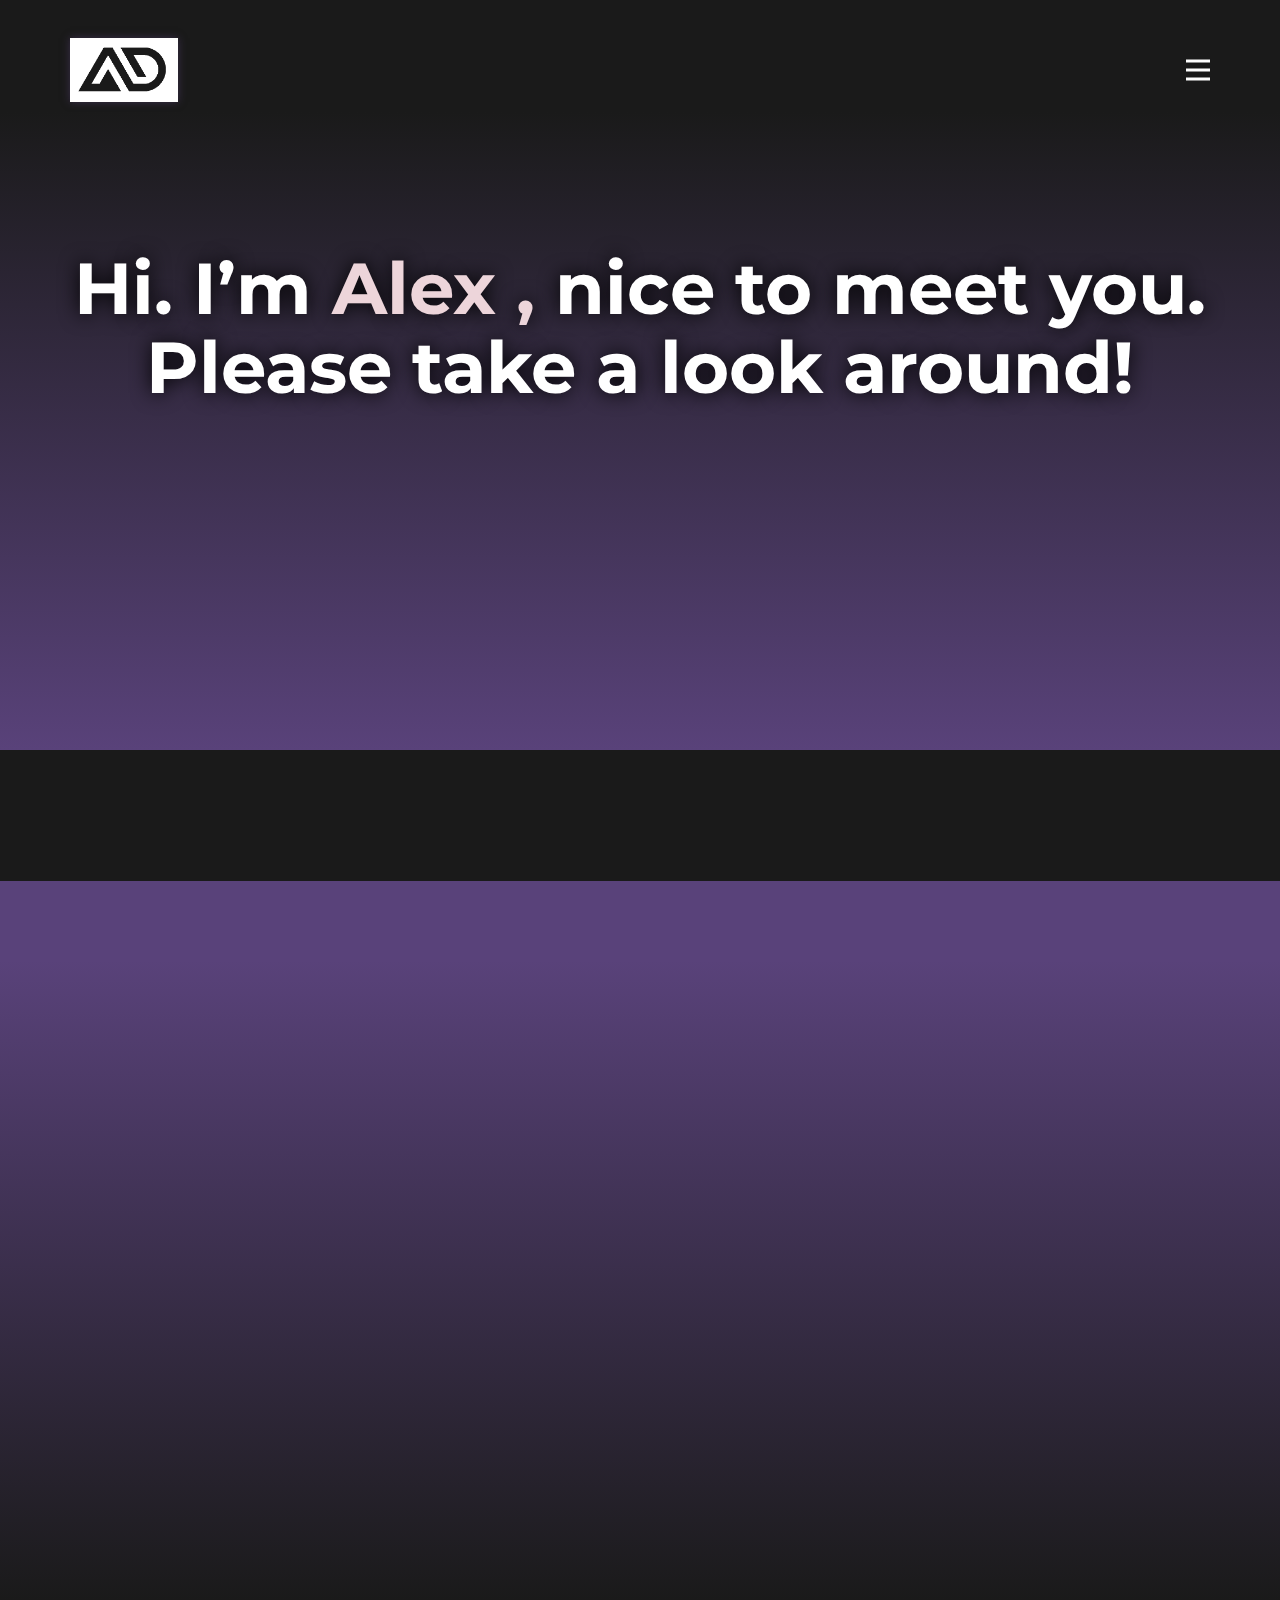
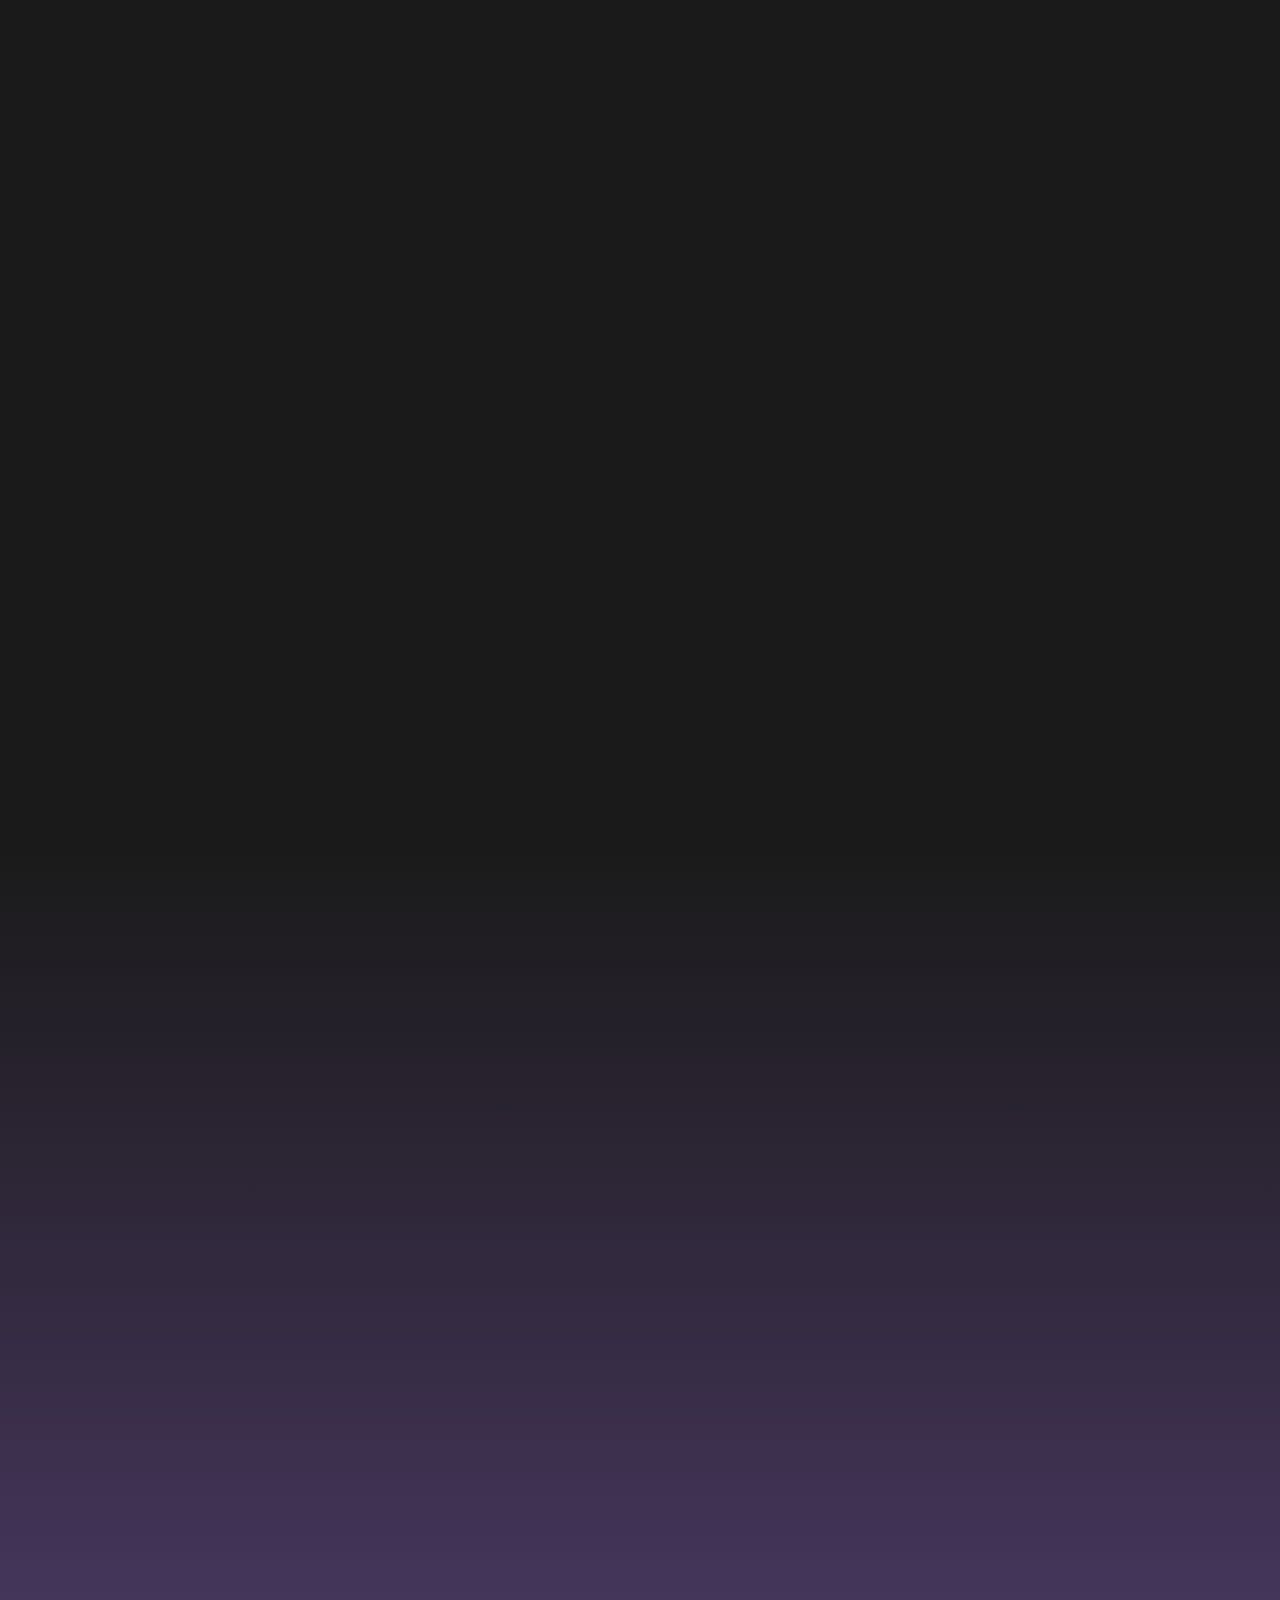
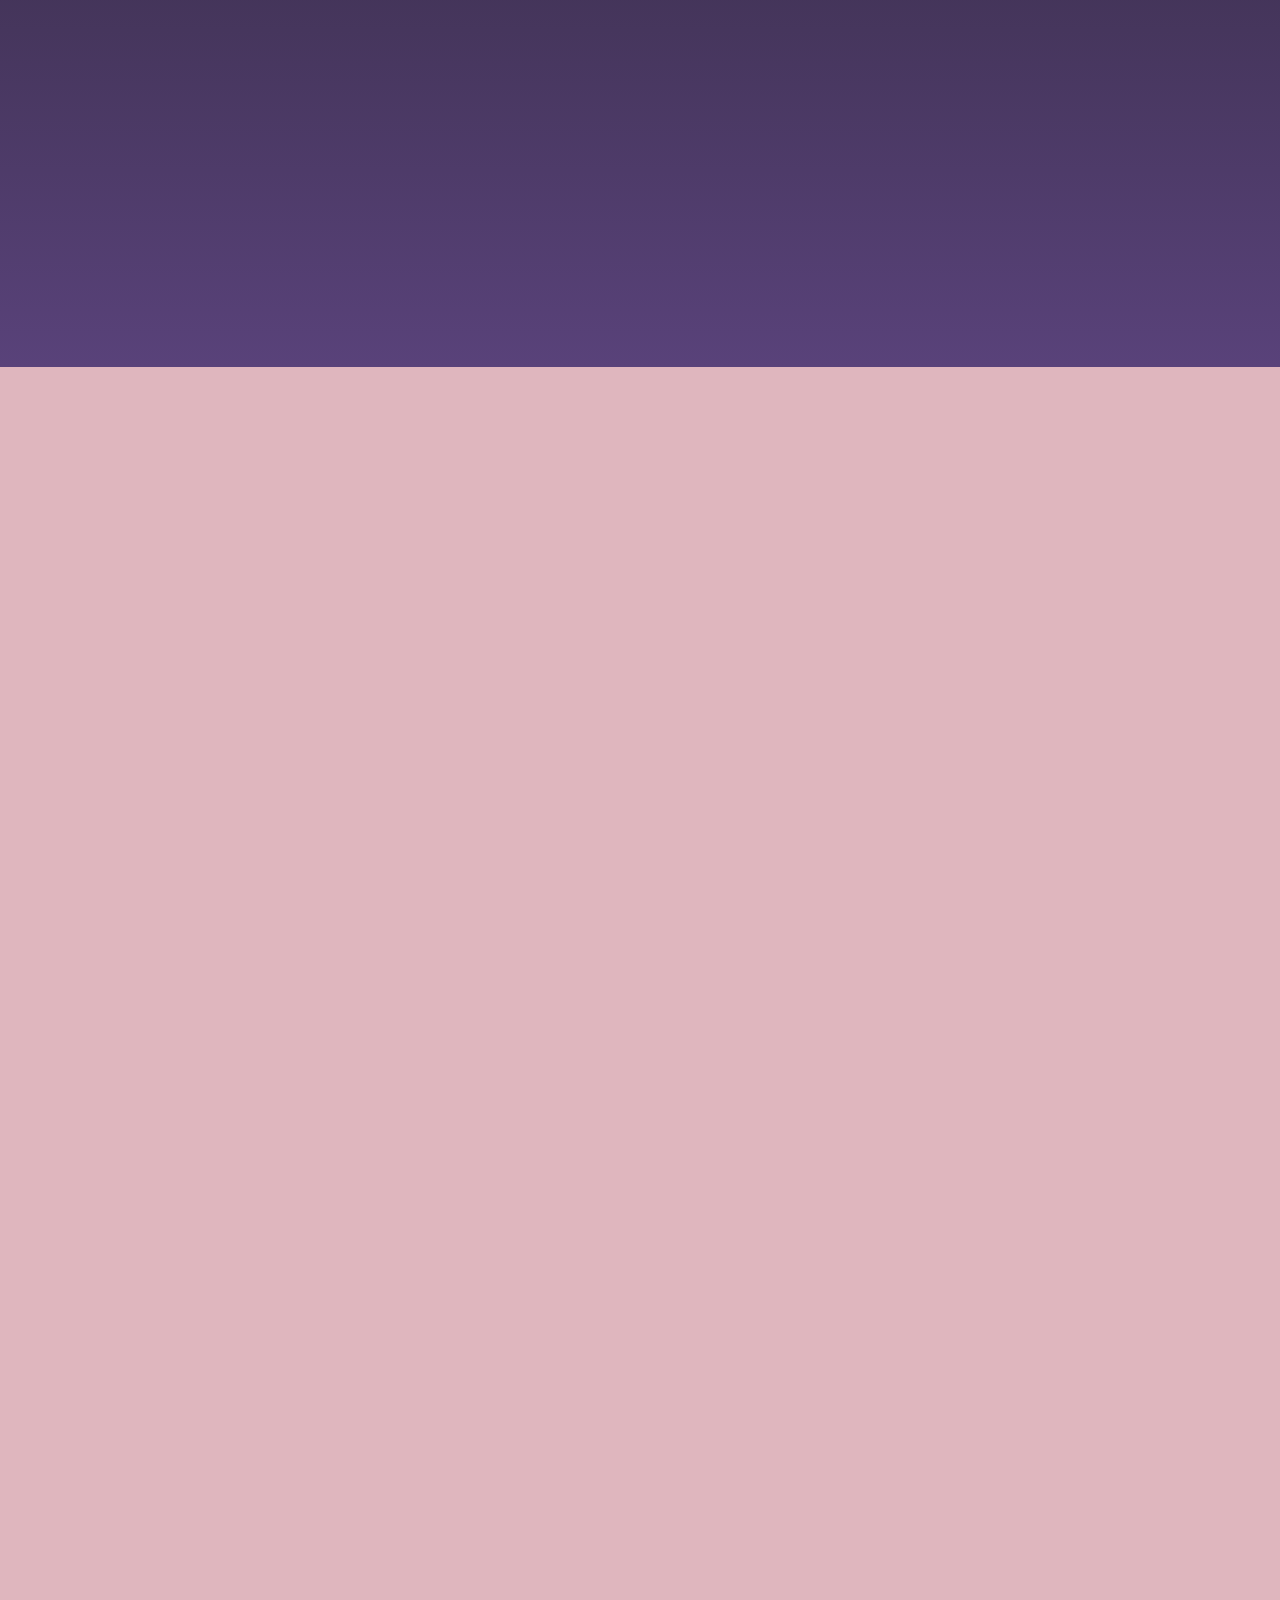
==== index.html @ 1f67c685 "Uploaded via GitHub Desktop" ====
<!DOCTYPE html>
<html style="font-size: 16px;" lang="en"><head>
    <meta name="viewport" content="width=device-width, initial-scale=1.0">
    <meta charset="utf-8">
    <meta name="keywords" content="Software Development">
    <meta name="description" content="">
    <title>Home 1</title>
    <link rel="stylesheet" href="nicepage.css" media="screen">
<link rel="stylesheet" href="Home-1.css" media="screen">
    <script class="u-script" type="text/javascript" src="jquery-1.9.1.min.js" defer=""></script>
    <script class="u-script" type="text/javascript" src="nicepage.js" defer=""></script>
    <meta name="generator" content="Nicepage 6.11.10, nicepage.com">
    <link id="u-theme-google-font" rel="stylesheet" href="https://fonts.googleapis.com/css?family=Montserrat:100,100i,200,200i,300,300i,400,400i,500,500i,600,600i,700,700i,800,800i,900,900i|Open+Sans:300,300i,400,400i,500,500i,600,600i,700,700i,800,800i">
    <link id="u-page-google-font" rel="stylesheet" href="https://fonts.googleapis.com/css?family=Montserrat:100,100i,200,200i,300,300i,400,400i,500,500i,600,600i,700,700i,800,800i,900,900i|Open+Sans:300,300i,400,400i,500,500i,600,600i,700,700i,800,800i|Poppins:100,100i,200,200i,300,300i,400,400i,500,500i,600,600i,700,700i,800,800i,900,900i">
    
    
    
    
    
    
    
    
    <script type="application/ld+json">{
		"@context": "http://schema.org",
		"@type": "Organization",
		"name": "",
		"logo": "images/image_2024-06-10_055032348.png"
}</script>
    <meta name="theme-color" content="#59427a">
    <meta property="og:title" content="Home 1">
    <meta property="og:type" content="website">
  <meta data-intl-tel-input-cdn-path="intlTelInput/"></head>
  <body data-home-page="https://website6277564.nicepage.io/Home-1.html?version=3c51337e-76b6-1ff9-967a-1b7fe5071a9e" data-home-page-title="Home 1" data-path-to-root="./" data-include-products="false" class="u-body u-xl-mode" data-lang="en"><header class="u-clearfix u-grey-90 u-header u-header" id="sec-9bd1"><div class="u-clearfix u-sheet u-sheet-1">
        <a href="#" class="u-image u-logo u-text-black u-image-1" data-image-width="383" data-image-height="228">
          <img src="images/image_2024-06-10_055032348.png" class="u-logo-image u-logo-image-1" data-image-width="64">
        </a>
        <nav class="u-menu u-menu-hamburger u-offcanvas u-menu-1" data-responsive-from="XL">
          <div class="menu-collapse" style="font-size: 1rem; letter-spacing: 0px; font-weight: 700; text-transform: uppercase;" wfd-invisible="true">
            <a class="u-button-style u-custom-active-border-color u-custom-border u-custom-border-color u-custom-borders u-custom-hover-border-color u-custom-left-right-menu-spacing u-custom-padding-bottom u-custom-text-color u-custom-text-hover-color u-custom-top-bottom-menu-spacing u-nav-link u-text-active-palette-1-base u-text-hover-palette-2-base u-text-white" href="#">
              <svg class="u-svg-link" viewBox="0 0 24 24"><use xlink:href="#menu-hamburger"></use></svg>
              <svg class="u-svg-content" version="1.1" id="menu-hamburger" viewBox="0 0 16 16" x="0px" y="0px" xmlns:xlink="http://www.w3.org/1999/xlink" xmlns="http://www.w3.org/2000/svg"><g><rect y="1" width="16" height="2"></rect><rect y="7" width="16" height="2"></rect><rect y="13" width="16" height="2"></rect>
</g></svg>
            </a>
          </div>
          <div class="u-custom-menu u-nav-container" wfd-invisible="true">
            <ul class="u-nav u-spacing-30 u-unstyled u-nav-1"><li class="u-nav-item"><a class="u-border-2 u-border-active-palette-1-base u-border-hover-palette-1-base u-border-no-left u-border-no-right u-border-no-top u-button-style u-nav-link u-text-active-palette-1-base u-text-grey-90 u-text-hover-grey-90" href="#" style="padding: 10px 0px;">Page 5</a>
</li></ul>
          </div>
          <div class="u-custom-menu u-nav-container-collapse" wfd-invisible="true">
            <div class="u-black u-container-style u-inner-container-layout u-opacity u-opacity-95 u-sidenav">
              <div class="u-inner-container-layout u-sidenav-overflow">
                <div class="u-menu-close"></div>
                <ul class="u-align-center u-nav u-popupmenu-items u-unstyled u-nav-2"><li class="u-nav-item"><a class="u-button-style u-nav-link" href="#" style="padding: 10px 20px;">Page 5</a>
</li></ul>
              </div>
            </div>
            <div class="u-black u-menu-overlay u-opacity u-opacity-70" wfd-invisible="true"></div>
          </div>
        </nav>
      </div></header> 
    <section class="u-clearfix u-gradient u-section-1" id="sec-c0fd">
      <div class="u-clearfix u-sheet u-sheet-1">
        <div class="data-layout-selected u-clearfix u-expanded-width u-layout-wrap u-layout-wrap-1">
          <div class="u-layout">
            <div class="u-layout-row">
              <div class="u-container-style u-hover-feature u-layout-cell u-size-60 u-layout-cell-1">
                <div class="u-container-layout u-container-layout-1">
                  <p class="u-text u-text-default u-text-1"></p>
                  <h1 class="u-align-center u-text u-text-white u-text-2"> Hi. I’m <span class="u-text-palette-2-light-2">Alex</span>
                    <span class="u-text-palette-2-light-2">,</span> nice to meet you. Please take a look around!
                  </h1>
                </div>
              </div>
            </div>
          </div>
        </div>
      </div>
      
    </section>
    <section class="u-clearfix u-palette-1-base u-section-2" id="sec-2842">
      <div class="u-expanded-width u-grey-90 u-shape u-shape-rectangle u-shape-1"></div>
      <div class="u-list u-list-1">
        <div class="u-repeater u-repeater-1">
          <div class="u-container-style u-list-item u-radius-20 u-repeater-item u-shape-round u-video-cover u-white u-list-item-1" data-animation-name="customAnimationIn" data-animation-duration="1500" data-animation-delay="750" data-animation-out="0">
            <div class="u-container-layout u-similar-container u-valign-top u-container-layout-1"><span class="u-icon u-icon-circle u-palette-2-light-2 u-text-palette-1-base u-icon-1" data-animation-name="flipIn" data-animation-duration="1500" data-animation-direction="X" data-animation-delay="500"><svg class="u-svg-link" preserveAspectRatio="xMidYMin slice" viewBox="0 0 512 512" style=""><use xlink:href="#svg-f0bc"></use></svg><svg class="u-svg-content" viewBox="0 0 512 512" x="0px" y="0px" id="svg-f0bc" style="enable-background:new 0 0 512 512;"><g><g><path d="M386.607,304.394L367.213,285l19.393-19.393c5.859-5.858,5.859-15.356,0-21.214c-5.857-5.858-15.355-5.858-21.213,0    L346,263.787l-19.394-19.394c-5.857-5.858-15.355-5.858-21.213,0c-5.858,5.858-5.858,15.355,0,21.213L324.787,285l-19.393,19.393    c-5.858,5.858-5.858,15.355,0,21.213c5.857,5.857,15.355,5.858,21.213,0L346,306.213l19.394,19.394    c5.857,5.857,15.355,5.858,21.213,0C392.465,319.749,392.465,310.252,386.607,304.394z"></path>
</g>
</g><g><g><path d="M206.607,184.394L187.213,165l19.393-19.393c5.858-5.858,5.858-15.355,0-21.213c-5.857-5.858-15.355-5.858-21.213,0    L166,143.787l-19.394-19.394c-5.857-5.858-15.355-5.858-21.213,0c-5.858,5.858-5.858,15.355,0,21.213L144.787,165l-19.393,19.393    c-5.859,5.858-5.859,15.356,0,21.214c5.857,5.857,15.355,5.858,21.213,0L166,186.213l19.394,19.394    c5.857,5.857,15.355,5.858,21.213,0C212.465,199.749,212.465,190.252,206.607,184.394z"></path>
</g>
</g><g><g><path d="M416.606,124.394l-30-30c-0.029-0.029-0.06-0.052-0.089-0.081c-5.916-5.822-15.373-5.668-21.124,0.081l-30,30    c-5.858,5.858-5.858,15.355,0,21.213c5.857,5.858,15.355,5.858,21.213,0l4.394-4.394V180H256c-8.284,0-15,6.716-15,15v75h-32.58    c-6.192-17.459-22.865-30-42.42-30c-24.813,0-45,20.187-45,45s20.187,45,45,45c19.555,0,36.228-12.541,42.42-30H256    c8.284,0,15-6.716,15-15v-75h105c8.284,0,15-6.716,15-15v-53.787l4.394,4.394C398.322,148.535,402.161,150,406,150    s7.678-1.465,10.606-4.393C422.464,139.749,422.464,130.252,416.606,124.394z M166,300c-8.271,0-15-6.729-15-15s6.729-15,15-15    s15,6.729,15,15S174.271,300,166,300z"></path>
</g>
</g><g><g><path d="M467,0H45C20.187,0,0,20.187,0,45c0,19.555,12.541,36.228,30,42.42V345c0,24.813,20.187,45,45,45h166v34.58    c-17.459,6.192-30,22.865-30,42.42c0,24.813,20.187,45,45,45s45-20.187,45-45c0-19.555-12.541-36.228-30-42.42V390h166    c24.813,0,45-20.187,45-45V87.42c17.459-6.192,30-22.865,30-42.42C512,20.187,491.813,0,467,0z M256,482c-8.271,0-15-6.729-15-15    s6.729-15,15-15s15,6.729,15,15S264.271,482,256,482z M452,345c0,8.271-6.729,15-15,15H75c-8.271,0-15-6.729-15-15V90h392V345z     M467,60H45c-8.271,0-15-6.729-15-15s6.729-15,15-15h422c8.271,0,15,6.729,15,15S475.271,60,467,60z"></path>
</g>
</g></svg></span>
              <h4 class="u-align-center u-text u-text-default u-text-palette-3-base u-text-1">Planning</h4>
            </div>
          </div>
          <div class="u-align-center u-container-style u-list-item u-radius-20 u-repeater-item u-shape-round u-video-cover u-white u-list-item-2" data-animation-direction="Up" data-animation-name="customAnimationIn" data-animation-duration="1500" data-animation-delay="750" data-animation-out="0">
            <div class="u-container-layout u-similar-container u-valign-top u-container-layout-2"><span class="u-icon u-icon-circle u-palette-2-light-2 u-text-palette-1-base u-icon-2" data-animation-name="flipIn" data-animation-duration="1500" data-animation-direction="X" data-animation-delay="500"><svg class="u-svg-link" preserveAspectRatio="xMidYMin slice" viewBox="0 0 512 512" style=""><use xlink:href="#svg-177e"></use></svg><svg class="u-svg-content" viewBox="0 0 512 512" x="0px" y="0px" id="svg-177e" style="enable-background:new 0 0 512 512;"><g><g><path d="M497,0h-60c-8.284,0-15,6.716-15,15v15H298.42C292.228,12.542,275.555,0,256,0s-36.228,12.542-42.42,30H90V15    c0-8.284-6.716-15-15-15H15C6.716,0,0,6.716,0,15v60c0,8.284,6.716,15,15,15h60c8.284,0,15-6.716,15-15V59.8h62.377    c-54.116,34.274-87.012,92.175-90.969,153.642C43.738,219.518,31,236.294,31,256c0,24.813,20.187,45,45,45s45-20.187,45-45    c0-19.38-12.315-35.938-29.53-42.26c5.326-70.647,56.198-131.494,124.226-148.758C223.07,79.794,238.361,90,256,90    c17.639,0,32.93-10.206,40.304-25.017c68.029,17.264,118.9,78.111,124.226,148.758C403.315,220.062,391,236.62,391,256    c0,24.813,20.187,45,45,45s45-20.187,45-45c0-19.706-12.738-36.482-30.408-42.558C446.627,151.852,413.633,94.207,359.623,60H422    v15c0,8.284,6.716,15,15,15h60c8.284,0,15-6.716,15-15V15C512,6.716,505.284,0,497,0z M60,60H30V30h30V60z M76,271    c-8.271,0-15-6.729-15-15s6.729-15,15-15s15,6.729,15,15S84.271,271,76,271z M256,60c-8.271,0-15-6.729-15-15s6.729-15,15-15    s15,6.729,15,15S264.271,60,256,60z M436,241c8.271,0,15,6.729,15,15s-6.729,15-15,15s-15-6.729-15-15S427.729,241,436,241z     M482,60h-30V30h30V60z"></path>
</g>
</g><g><g><path d="M388.48,307.679l-120-179.999c-0.004-0.006-0.009-0.012-0.013-0.019c-0.043-0.064-0.09-0.125-0.134-0.188    c-0.206-0.299-0.423-0.587-0.649-0.868c-6.321-7.854-18.357-7.324-24.017,0.868c-0.044,0.063-0.091,0.124-0.134,0.188    c-0.004,0.007-0.009,0.012-0.013,0.019l-120,180c-3.967,5.949-3.182,13.871,1.874,18.927    c29.927,29.927,48.975,69.047,54.164,110.901c-2.329,1.883-4.578,3.899-6.71,6.081C158.759,458.001,151,476.97,151,497    c0,8.284,6.716,15,15,15h180c8.284,0,15-6.716,15-15c0-20.03-7.759-38.999-21.847-53.412c-2.133-2.182-4.381-4.198-6.711-6.081    c5.188-41.856,24.236-80.976,54.163-110.9C391.662,321.551,392.447,313.628,388.48,307.679z M256,301c8.271,0,15,6.729,15,15    s-6.729,15-15,15s-15-6.729-15-15S247.729,301,256,301z M183.558,482c6.241-17.833,23.159-31,42.442-31h60    c19.283,0,36.201,13.167,42.442,31H183.558z M304.245,423.283C298.345,421.777,292.229,421,286,421h-60    c-6.229,0-12.345,0.777-18.245,2.284c-7.02-40.429-25.251-78.221-52.65-108.899L241,185.542v88.039    c-17.459,6.192-30,22.865-30,42.42c0,24.813,20.187,45,45,45s45-20.187,45-45c0-19.555-12.541-36.228-30-42.42v-88.039    l85.896,128.843C329.496,345.06,311.264,382.853,304.245,423.283z"></path>
</g>
</g></svg></span>
              <h4 class="u-text u-text-default u-text-palette-3-base u-text-2">ux Design</h4>
            </div>
          </div>
          <div class="u-align-center u-container-style u-list-item u-radius-20 u-repeater-item u-shape-round u-video-cover u-white u-list-item-3" data-animation-direction="Up" data-animation-name="customAnimationIn" data-animation-duration="1500" data-animation-delay="750" data-animation-out="0">
            <div class="u-container-layout u-similar-container u-valign-top u-container-layout-3"><span class="u-icon u-icon-circle u-palette-2-light-2 u-text-palette-1-base u-icon-3" data-animation-name="flipIn" data-animation-duration="1500" data-animation-direction="X" data-animation-delay="500"><svg class="u-svg-link" preserveAspectRatio="xMidYMin slice" viewBox="0 0 512 512" style=""><use xlink:href="#svg-64e0"></use></svg><svg class="u-svg-content" viewBox="0 0 512 512" x="0px" y="0px" id="svg-64e0" style="enable-background:new 0 0 512 512;"><g><g><path d="M0,15.845v420.259h164.332v30.049h-30.036v30.001h243.407v-30.001h-30.036v-30.049H512V15.845H0z M317.665,466.153    H194.334v-30.049h123.332V466.153z M481.999,406.103H30.001v-60.075h451.997V406.103z M481.999,316.027H30.001V45.847h451.997    V316.027z"></path>
</g>
</g><g><g><polygon points="203.943,126.712 182.729,105.498 107.29,180.937 182.729,256.375 203.943,235.161 149.718,180.937   "></polygon>
</g>
</g><g><g><polygon points="329.271,105.498 308.057,126.712 362.282,180.937 308.057,235.161 329.271,256.375 404.709,180.937   "></polygon>
</g>
</g><g><g><rect x="166.742" y="165.947" transform="matrix(0.1951 -0.9808 0.9808 0.1951 28.5815 396.7237)" width="178.511" height="30.002"></rect>
</g>
</g></svg></span>
              <h4 class="u-text u-text-default u-text-palette-3-base u-text-3">development</h4>
            </div>
          </div>
          <div class="u-align-center u-container-style u-list-item u-radius-20 u-repeater-item u-shape-round u-video-cover u-white u-list-item-4" data-animation-direction="Up" data-animation-name="customAnimationIn" data-animation-duration="1500" data-animation-delay="750" data-animation-out="0">
            <div class="u-container-layout u-similar-container u-valign-top u-container-layout-4"><span class="u-icon u-icon-circle u-palette-2-light-2 u-text-palette-1-base u-icon-4" data-animation-name="flipIn" data-animation-duration="1500" data-animation-direction="X" data-animation-delay="500"><svg class="u-svg-link" preserveAspectRatio="xMidYMin slice" viewBox="0 0 24 24" style=""><use xlink:href="#svg-c87d"></use></svg><svg class="u-svg-content" viewBox="0 0 24 24" id="svg-c87d"><path d="m22.25 20h-20.5c-.965 0-1.75-.785-1.75-1.75v-12.5c0-.965.785-1.75 1.75-1.75h1.68c.414 0 .75.336.75.75s-.336.75-.75.75h-1.68c-.136 0-.25.114-.25.25v12.5c0 .136.114.25.25.25h20.5c.136 0 .25-.114.25-.25v-12.5c0-.136-.114-.25-.25-.25h-1.68c-.414 0-.75-.336-.75-.75s.336-.75.75-.75h1.68c.965 0 1.75.785 1.75 1.75v12.5c0 .965-.785 1.75-1.75 1.75z"></path><path d="m16.25 24h-8.5c-.414 0-.75-.336-.75-.75s.336-.75.75-.75h8.5c.414 0 .75.336.75.75s-.336.75-.75.75z"></path><path d="m12 24c-.414 0-.75-.336-.75-.75v-4c0-.414.336-.75.75-.75s.75.336.75.75v4c0 .414-.336.75-.75.75z"></path><path d="m14 4.5h-4c-.414 0-.75-.336-.75-.75 0-1.517 1.233-2.75 2.75-2.75s2.75 1.233 2.75 2.75c0 .414-.336.75-.75.75zm-3-1.5h2c-.229-.304-.591-.5-1-.5s-.771.196-1 .5z"></path><path d="m13.601 3.3c-.069 0-.139-.01-.208-.029-.398-.115-.628-.53-.513-.929.397-1.379 1.68-2.342 3.12-2.342.414 0 .75.336.75.75s-.336.75-.75.75c-.775 0-1.466.518-1.679 1.258-.095.328-.395.542-.72.542z"></path><path d="m10.399 3.3c-.326 0-.625-.214-.72-.542-.213-.74-.904-1.258-1.679-1.258-.414 0-.75-.336-.75-.75s.336-.75.75-.75c1.44 0 2.723.963 3.121 2.342.115.398-.115.813-.513.929-.07.019-.14.029-.209.029z"></path><path d="m14.75 7c-.336 0-.642-.228-.727-.568-.101-.401.144-.809.545-.909l1.666-.416.846-1.691c.186-.371.636-.521 1.006-.336.371.186.521.636.335 1.006l-1 2c-.098.196-.276.34-.489.393l-2 .5c-.061.014-.122.021-.182.021z"></path><path d="m17.75 12c-.275 0-.54-.151-.671-.415l-.886-1.771-1.771-.858c-.373-.181-.528-.629-.348-1.002s.629-.527 1.002-.348l2 .97c.149.072.27.191.344.34l1 2c.185.37.035.82-.335 1.006-.107.053-.222.078-.335.078z"></path><path d="m9.25 7c-.06 0-.121-.007-.182-.022l-2-.5c-.213-.053-.391-.197-.489-.393l-1-2c-.185-.37-.035-.82.335-1.006.372-.185.821-.035 1.006.336l.846 1.691 1.666.416c.402.101.646.508.545.909-.084.341-.391.569-.727.569z"></path><path d="m6.25 12c-.113 0-.227-.025-.335-.079-.371-.186-.521-.636-.335-1.006l1-2c.074-.148.195-.268.344-.34l2-.97c.372-.178.821-.025 1.001.348.181.373.025.821-.348 1.002l-1.77.858-.886 1.771c-.131.265-.397.416-.671.416z"></path><path d="m12 13c-1.93 0-3.5-1.57-3.5-3.5v-5.75c0-.414.336-.75.75-.75h5.5c.414 0 .75.336.75.75v5.75c0 1.93-1.57 3.5-3.5 3.5zm-2-8.5v5c0 1.103.897 2 2 2s2-.897 2-2v-5z"></path><path d="m12 13c-.414 0-.75-.336-.75-.75v-8.5c0-.414.336-.75.75-.75s.75.336.75.75v8.5c0 .414-.336.75-.75.75z"></path></svg></span>
              <h4 class="u-text u-text-default u-text-palette-3-base u-text-4">testing</h4>
            </div>
          </div>
        </div>
      </div>
    </section>
    <section class="u-clearfix u-gradient u-section-3" id="carousel_a971">
      <div class="u-clearfix u-sheet u-sheet-1">
        <div class="data-layout-selected u-clearfix u-expanded-width u-layout-wrap u-layout-wrap-1">
          <div class="u-gutter-0 u-layout" style="">
            <div class="u-layout-row" style="">
              <div class="u-align-left-md u-align-left-sm u-align-left-xs u-container-style u-layout-cell u-size-30 u-layout-cell-1" data-animation-name="customAnimationIn" data-animation-duration="1500" data-animation-delay="500">
                <div class="u-container-layout u-valign-top u-container-layout-1">
                  <h4 class="u-align-left-lg u-align-left-xl u-text u-text-palette-1-light-2 u-text-1">my skills</h4>
                  <h2 class="u-text u-text-palette-2-light-2 u-text-2">
                    <span class="u-text-palette-3-base">//</span> Expertise
                  </h2>
                  <p class="u-align-left-lg u-align-left-xl u-text u-text-palette-1-light-2 u-text-3">My education in electrical engineering and computer science, combined with hands-on projects and internships, has equipped me with a diverse skill set.<br>
                    <br>
                  </p>
                  <a href="files/CV_EN_Alexandru_Duta.pdf" class="u-active-palette-1-base u-border-2 u-border-active-palette-3-base u-border-hover-palette-3-base u-border-palette-3-base u-btn u-btn-round u-button-style u-file-link u-hover-palette-1-base u-palette-3-base u-radius-8 u-text-active-white u-text-body-alt-color u-text-hover-white u-btn-1">resume&nbsp;&nbsp;<span class="u-icon u-text-white u-icon-1"><svg class="u-svg-content" viewBox="-16 0 384 384" style="width: 1em; height: 1em;"><path d="m256 0h-256v384h32v-352h192v96h96v256h32v-302.625l-81.375-81.375zm64 96h-64v-64h1.375l62.625 62.625zm0 0"></path><path d="m68.808594 254.832031 196.457031-46.222656-127.121094-115.554687zm129.933594-63.441406-75.542969 17.777344 26.664062-62.214844zm0 0"></path><path d="m64 288h224v32h-224zm0 0"></path><path d="m64 352h176v32h-176zm0 0"></path></svg></span>
                  </a>
                </div>
              </div>
              <div class="u-container-style u-layout-cell u-size-30 u-layout-cell-2" data-animation-name="customAnimationIn" data-animation-duration="1500" data-animation-delay="500">
                <div class="u-container-layout u-valign-top u-container-layout-2">
                  <ul class="u-align-left u-custom-list u-text u-text-palette-1-light-2 u-text-4">
                    <li>
                      <div class="u-list-icon">
                        <div xmlns="http://www.w3.org/2000/svg" xmlns:xlink="http://www.w3.org/1999/xlink" version="1.1" xml:space="preserve" class="u-svg-content">—</div>
                      </div>Computer-Aided Design
                    </li>
                    <li>
                      <div class="u-list-icon">
                        <div xmlns="http://www.w3.org/2000/svg" xmlns:xlink="http://www.w3.org/1999/xlink" version="1.1" xml:space="preserve" class="u-svg-content">—</div>
                      </div>Database Management
                    </li>
                    <li>
                      <div class="u-list-icon">
                        <div xmlns="http://www.w3.org/2000/svg" xmlns:xlink="http://www.w3.org/1999/xlink" version="1.1" xml:space="preserve" class="u-svg-content">—</div>
                      </div> Framework Integration
                    </li>
                    <li>
                      <div class="u-list-icon">
                        <div xmlns="http://www.w3.org/2000/svg" xmlns:xlink="http://www.w3.org/1999/xlink" version="1.1" xml:space="preserve" class="u-svg-content">—</div>
                      </div>IT Literacy and Proficiency
                    </li>
                    <li>
                      <div class="u-list-icon">
                        <div xmlns="http://www.w3.org/2000/svg" xmlns:xlink="http://www.w3.org/1999/xlink" version="1.1" xml:space="preserve" class="u-svg-content">—</div>
                      </div>Object-Oriented Programming
                    </li>
                    <li>
                      <div class="u-list-icon">
                        <div xmlns="http://www.w3.org/2000/svg" xmlns:xlink="http://www.w3.org/1999/xlink" version="1.1" xml:space="preserve" class="u-svg-content">—</div>
                      </div>
                    </li>
                    <li>
                      <div class="u-list-icon">
                        <div xmlns="http://www.w3.org/2000/svg" xmlns:xlink="http://www.w3.org/1999/xlink" version="1.1" xml:space="preserve" class="u-svg-content">—</div>
                      </div>Software Development
                    </li>
                    <li>
                      <div class="u-list-icon">
                        <div xmlns="http://www.w3.org/2000/svg" xmlns:xlink="http://www.w3.org/1999/xlink" version="1.1" xml:space="preserve" class="u-svg-content">—</div>
                      </div>
                    </li>
                    <li>
                      <div class="u-list-icon">
                        <div xmlns="http://www.w3.org/2000/svg" xmlns:xlink="http://www.w3.org/1999/xlink" version="1.1" xml:space="preserve" class="u-svg-content">—</div>
                      </div>Software Testing and Debugging<br>
                    </li>
                    <li>
                      <div class="u-list-icon">
                        <div xmlns="http://www.w3.org/2000/svg" xmlns:xlink="http://www.w3.org/1999/xlink" version="1.1" xml:space="preserve" class="u-svg-content">—</div>
                      </div>Software Documentation<br>
                    </li>
                    <li>
                      <div class="u-list-icon">
                        <div xmlns="http://www.w3.org/2000/svg" xmlns:xlink="http://www.w3.org/1999/xlink" version="1.1" xml:space="preserve" class="u-svg-content">—</div>
                      </div>Version Control (Git)<br>
                    </li>
                    <li>
                      <div class="u-list-icon">
                        <div xmlns="http://www.w3.org/2000/svg" xmlns:xlink="http://www.w3.org/1999/xlink" version="1.1" xml:space="preserve" class="u-svg-content">—</div>
                      </div>Website Design &amp; Development<br>
                    </li>
                  </ul>
                </div>
              </div>
            </div>
          </div>
        </div>
      </div>
    </section>
    <section class="u-align-center-lg u-align-center-md u-align-center-xl u-align-left-sm u-align-left-xs u-clearfix u-grey-90 u-section-4" id="sec-734d">
      <div class="u-clearfix u-sheet u-sheet-1">
        <h2 class="u-text u-text-default u-text-palette-2-light-2 u-text-1" data-animation-name="customAnimationIn" data-animation-duration="1500">
          <span class="u-text-palette-3-base">//</span> Experience
        </h2>
        <p class="u-custom-font u-text u-text-palette-2-light-2 u-text-2" data-animation-name="customAnimationIn" data-animation-duration="1500" data-animation-delay="250"> Gain insight into my practical skills and real-world application of knowledge through internships, projects, and freelance work. </p>
        <div class="u-list u-list-1">
          <div class="u-repeater u-repeater-1">
            <div class="u-align-left u-container-style u-list-item u-repeater-item u-list-item-1" data-animation-name="customAnimationIn" data-animation-duration="1500" data-animation-delay="500">
              <div class="u-container-layout u-similar-container u-valign-top-lg u-valign-top-xl u-container-layout-1">
                <div class="u-border-2 u-border-palette-3-base u-expanded-width u-line u-line-horizontal u-line-1"></div>
                <p class="u-custom-font u-text u-text-palette-2-light-2 u-text-3">July 2024</p>
                <div class="u-container-style u-group u-shape-rectangle u-group-1" data-animation-name="fadeIn" data-animation-duration="1000" data-animation-delay="0">
                  <div class="u-container-layout u-valign-top u-container-layout-2">
                    <h5 class="u-custom-font u-text u-text-palette-2-light-2 u-text-4">IBM Internship</h5>
                    <p class="u-custom-font u-text u-text-palette-2-light-2 u-text-5">Java OOP &amp; Spring<br>Learnt to design and develop robust, scalable applications while gaining valuable insights into industry best practices and software engineering principles.<br>
                    </p>
                    <a href="#" class="u-active-none u-btn u-button-style u-hover-none u-none u-text-palette-2-light-2 u-btn-1">Brasov / Romania </a>
                  </div>
                </div>
              </div>
            </div>
          </div>
        </div>
        <a href="mailto:alexduta36@gmail.com" class="u-active-palette-1-base u-btn u-btn-round u-button-style u-hover-palette-1-base u-palette-3-base u-radius-8 u-text-active-white u-text-body-alt-color u-text-hover-white u-btn-2" data-animation-name="customAnimationIn" data-animation-duration="1500" data-animation-delay="1750">contact me </a>
      </div>
    </section>
    <section class="u-align-center u-clearfix u-gradient u-section-5" id="sec-5e2d">
      <h2 class="u-text u-text-default u-text-palette-1-base u-text-1" data-animation-name="customAnimationIn" data-animation-duration="1500">
        <span class="u-text-palette-2-light-2">//&nbsp;</span>
        <span class="u-text-palette-3-base">PROJECTS</span>
      </h2>
      <div class="u-expanded-width u-palette-2-base u-shape u-shape-rectangle u-shape-1" data-animation-name="customAnimationIn" data-animation-duration="1500" data-animation-delay="1000"></div>
      <div class="data-layout-selected u-clearfix u-gutter-26 u-layout-wrap u-layout-wrap-1">
        <div class="u-gutter-0 u-layout">
          <div class="u-layout-row">
            <div class="u-size-20 u-size-30-md">
              <div class="u-layout-col">
                <div class="u-align-center u-container-style u-layout-cell u-size-30 u-white u-layout-cell-1" data-animation-name="customAnimationIn" data-animation-duration="1500" data-animation-delay="250">
                  <div class="u-container-layout u-valign-top u-container-layout-1">
                    <img class="u-bottom-left-radius-20 u-bottom-right-radius-20 u-expanded-width u-image u-image-round u-image-1" src="images/yyyy.jpg" data-image-width="1200" data-image-height="801">
                    <h4 class="u-text u-text-default u-text-2">DoWNSTAIRS</h4>
                    <p class="u-text u-text-3">Downstairs Barbershop App and Website. Developed using FlutterFlow and Firebase </p>
                    <a href="https://github.com/AlexD36/barbershop-app/tree/main" class="u-border-active-palette-3-base u-border-hover-palette-3-base u-btn u-button-style u-none u-text-active-palette-1-base u-text-hover-palette-1-base u-text-palette-3-base u-btn-1" data-animation-name="" data-animation-duration="0" data-animation-delay="0" data-animation-direction="" target="_blank">Learn more&nbsp;&nbsp;<span class="u-icon u-text-black u-icon-1"><svg class="u-svg-content" viewBox="0 0 512 512" x="0px" y="0px" style="width: 1em; height: 1em;"><g><g><path d="M506.134,241.843c-0.006-0.006-0.011-0.013-0.018-0.019l-104.504-104c-7.829-7.791-20.492-7.762-28.285,0.068    c-7.792,7.829-7.762,20.492,0.067,28.284L443.558,236H20c-11.046,0-20,8.954-20,20c0,11.046,8.954,20,20,20h423.557    l-70.162,69.824c-7.829,7.792-7.859,20.455-0.067,28.284c7.793,7.831,20.457,7.858,28.285,0.068l104.504-104    c0.006-0.006,0.011-0.013,0.018-0.019C513.968,262.339,513.943,249.635,506.134,241.843z"></path>
</g>
</g></svg></span>
                    </a>
                  </div>
                </div>
                <div class="u-container-style u-hidden-md u-hidden-sm u-hidden-xs u-layout-cell u-size-30 u-layout-cell-2">
                  <div class="u-container-layout u-container-layout-2"></div>
                </div>
              </div>
            </div>
            <div class="u-size-20 u-size-30-md">
              <div class="u-layout-col">
                <div class="u-container-style u-hidden-md u-hidden-sm u-hidden-xs u-layout-cell u-size-20 u-layout-cell-3">
                  <div class="u-container-layout u-container-layout-3"></div>
                </div>
                <div class="u-align-center u-container-style u-layout-cell u-size-20 u-white u-layout-cell-4" data-animation-name="customAnimationIn" data-animation-duration="1500" data-animation-delay="500">
                  <div class="u-container-layout u-valign-top u-container-layout-4">
                    <img class="u-bottom-left-radius-20 u-bottom-right-radius-20 u-expanded-width u-image u-image-round u-image-2" src="images/cxcc.jpg" data-image-width="462" data-image-height="417">
                    <h4 class="u-text u-text-default u-text-4">Unicatalog</h4>
                    <p class="u-text u-text-5">A student management system developed using C# and MySQL </p>
                    <a href="https://github.com/AlexD36/university-catalogue" class="u-border-active-palette-3-base u-border-hover-palette-3-base u-border-none u-btn u-button-style u-none u-text-active-palette-1-base u-text-hover-palette-1-base u-text-palette-3-base u-btn-2" target="_blank">Learn more&nbsp;&nbsp;<span class="u-icon u-text-black u-icon-2"><svg class="u-svg-content" viewBox="0 0 512 512" x="0px" y="0px" style="width: 1em; height: 1em;"><g><g><path d="M506.134,241.843c-0.006-0.006-0.011-0.013-0.018-0.019l-104.504-104c-7.829-7.791-20.492-7.762-28.285,0.068    c-7.792,7.829-7.762,20.492,0.067,28.284L443.558,236H20c-11.046,0-20,8.954-20,20c0,11.046,8.954,20,20,20h423.557    l-70.162,69.824c-7.829,7.792-7.859,20.455-0.067,28.284c7.793,7.831,20.457,7.858,28.285,0.068l104.504-104    c0.006-0.006,0.011-0.013,0.018-0.019C513.968,262.339,513.943,249.635,506.134,241.843z"></path>
</g>
</g></svg></span>
                    </a>
                  </div>
                </div>
                <div class="u-container-style u-hidden-md u-hidden-sm u-hidden-xs u-layout-cell u-size-20 u-layout-cell-5">
                  <div class="u-container-layout u-container-layout-5"></div>
                </div>
              </div>
            </div>
            <div class="u-size-20 u-size-60-md">
              <div class="u-layout-col">
                <div class="u-container-style u-hidden-md u-hidden-sm u-hidden-xs u-layout-cell u-size-30 u-layout-cell-6">
                  <div class="u-container-layout u-container-layout-6"></div>
                </div>
                <div class="u-align-center u-container-style u-layout-cell u-size-30 u-white u-layout-cell-7" data-animation-name="customAnimationIn" data-animation-duration="1500" data-animation-delay="1000">
                  <div class="u-container-layout u-valign-top u-container-layout-7">
                    <img class="u-bottom-left-radius-20 u-bottom-right-radius-20 u-expanded-width u-image u-image-round u-image-3" src="images/41b33903-3e8e-4cdd-bded-87e6350ce68a.jpg" data-image-width="1336" data-image-height="1080">
                    <h4 class="u-text u-text-default u-text-6">Sphere stay</h4>
                    <p class="u-text u-text-7">Under development.<br>A hotel reservation web application developed using Java, Spring, Angular and MySQL.
                    </p>
                    <a href="https://github.com/AlexD36/hotel-reservation-web-app" class="u-border-active-palette-3-base u-border-hover-palette-3-base u-btn u-button-style u-none u-text-active-palette-1-base u-text-hover-palette-1-base u-text-palette-3-base u-btn-3" data-animation-name="" data-animation-duration="0" data-animation-delay="0" data-animation-direction="" target="_blank">Learn more&nbsp;<span class="u-icon u-text-black u-icon-3"><svg class="u-svg-content" viewBox="0 0 512 512" x="0px" y="0px" style="width: 1em; height: 1em;"><g><g><path d="M506.134,241.843c-0.006-0.006-0.011-0.013-0.018-0.019l-104.504-104c-7.829-7.791-20.492-7.762-28.285,0.068    c-7.792,7.829-7.762,20.492,0.067,28.284L443.558,236H20c-11.046,0-20,8.954-20,20c0,11.046,8.954,20,20,20h423.557    l-70.162,69.824c-7.829,7.792-7.859,20.455-0.067,28.284c7.793,7.831,20.457,7.858,28.285,0.068l104.504-104    c0.006-0.006,0.011-0.013,0.018-0.019C513.968,262.339,513.943,249.635,506.134,241.843z"></path>
</g>
</g></svg></span>
                    </a>
                  </div>
                </div>
              </div>
            </div>
          </div>
        </div>
      </div>
    </section>
    <section class="u-clearfix u-palette-2-base u-section-6" id="sec-3220">
      <div class="u-clearfix u-sheet u-sheet-1">
        <div class="data-layout-selected u-clearfix u-expanded-width u-layout-wrap u-layout-wrap-1">
          <div class="u-layout">
            <div class="u-layout-row">
              <div class="u-container-align-center-md u-container-align-left-xl u-container-style u-layout-cell u-size-36-lg u-size-36-xl u-size-60-md u-size-60-sm u-size-60-xs u-layout-cell-1">
                <div class="u-container-layout u-valign-top-xl u-container-layout-1">
                  <div class="u-list u-list-1">
                    <div class="u-repeater u-repeater-1">
                      <div class="u-align-center u-border-12 u-border-no-bottom u-border-no-left u-border-no-right u-border-palette-1-base u-bottom-left-radius-20 u-bottom-right-radius-20 u-container-style u-grey-5 u-list-item u-repeater-item u-shape-round u-list-item-1" data-animation-direction="Up" data-animation-name="customAnimationIn" data-animation-duration="1500">
                        <div class="u-container-layout u-similar-container u-container-layout-2">
                          <h3 class="u-align-center u-custom-font u-font-montserrat u-text u-text-palette-3-base u-text-1" data-animation-name="counter" data-animation-event="scroll" data-animation-duration="3000">236</h3>
                          <h4 class="u-align-center u-text u-text-2">Cups of coffee</h4>
                        </div>
                      </div>
                      <div class="u-align-center u-border-12 u-border-no-bottom u-border-no-left u-border-no-right u-border-palette-1-base u-bottom-left-radius-20 u-bottom-right-radius-20 u-container-align-center u-container-style u-grey-5 u-list-item u-repeater-item u-shape-round u-list-item-2" data-animation-direction="Up" data-animation-name="customAnimationIn" data-animation-duration="1500">
                        <div class="u-container-layout u-similar-container u-container-layout-3">
                          <h3 class="u-align-center u-custom-font u-font-montserrat u-text u-text-palette-3-base u-text-3" data-animation-name="counter" data-animation-event="scroll" data-animation-duration="3000">4</h3>
                          <h4 class="u-align-center u-text u-text-4">projects</h4>
                        </div>
                      </div>
                      <div class="u-align-center u-border-12 u-border-no-bottom u-border-no-left u-border-no-right u-border-palette-1-base u-bottom-left-radius-20 u-bottom-right-radius-20 u-container-style u-grey-5 u-list-item u-repeater-item u-shape-round u-list-item-3" data-animation-direction="Up" data-animation-name="customAnimationIn" data-animation-duration="1500" data-animation-delay="500">
                        <div class="u-container-layout u-similar-container u-container-layout-4">
                          <h3 class="u-align-center u-custom-font u-font-montserrat u-text u-text-palette-3-base u-text-5" data-animation-name="counter" data-animation-event="scroll" data-animation-duration="3000">108</h3>
                          <h4 class="u-align-center u-text u-text-6">happy clients</h4>
                        </div>
                      </div>
                      <div class="u-align-center u-border-12 u-border-no-bottom u-border-no-left u-border-no-right u-border-palette-1-base u-bottom-left-radius-20 u-bottom-right-radius-20 u-container-align-center u-container-style u-grey-5 u-list-item u-repeater-item u-shape-round u-list-item-4" data-animation-name="customAnimationIn" data-animation-duration="1500" data-animation-delay="500">
                        <div class="u-container-layout u-similar-container u-container-layout-5">
                          <h3 class="u-align-center u-custom-font u-font-montserrat u-text u-text-palette-3-base u-text-7" data-animation-name="counter" data-animation-event="scroll" data-animation-duration="3000">7</h3>
                          <h4 class="u-align-center u-text u-text-8">smaller projects</h4>
                        </div>
                      </div>
                    </div>
                  </div>
                  <h2 class="u-align-center-md u-align-center-sm u-align-center-xs u-align-left-lg u-align-left-xl u-custom-font u-font-open-sans u-text u-text-palette-1-base u-text-9" data-animation-name="customAnimationIn" data-animation-duration="1500" data-animation-delay="750">Aspiring Software Developer </h2>
                  <p class="u-align-center-md u-align-center-sm u-align-center-xs u-align-left-lg u-align-left-xl u-custom-font u-text u-text-palette-1-base u-text-10" data-animation-name="customAnimationIn" data-animation-duration="1500" data-animation-delay="500"> I am passionate about harnessing the power of technology to solve real-world problems and enhance the lives of those around me. As a student at the faculty of electrical engineering and computer science, I specialize in developing innovative software solutions that cater to a wide range of clients </p>
                  <a href="https://github.com/AlexD36" class="u-active-palette-1-base u-align-center-md u-align-center-sm u-align-center-xs u-align-left-lg u-align-left-xl u-btn u-btn-round u-button-style u-hover-palette-1-base u-palette-3-base u-radius-8 u-text-active-white u-text-body-alt-color u-text-hover-white u-btn-1" data-animation-name="customAnimationIn" data-animation-duration="1500" data-animation-delay="750" target="_blank">Visit my projects </a>
                </div>
              </div>
              <div class="u-container-align-left u-container-style u-layout-cell u-palette-1-base u-radius-30 u-shape-round u-size-24-lg u-size-24-xl u-size-60-md u-size-60-sm u-size-60-xs u-layout-cell-2" data-animation-name="customAnimationIn" data-animation-duration="1500" data-animation-delay="500">
                <div class="u-container-layout u-valign-top u-container-layout-6">
                  <h6 class="u-align-left u-custom-font u-font-open-sans u-text u-text-default u-text-11">name</h6>
                  <p class="u-align-left u-custom-font u-text u-text-12">Duta Alexandru</p>
                  <h6 class="u-align-left u-custom-font u-font-open-sans u-text u-text-default u-text-13">Birthday</h6>
                  <p class="u-align-left u-custom-font u-text u-text-14">16. 08. 2003</p>
                  <h6 class="u-align-left u-custom-font u-font-open-sans u-text u-text-default u-text-15">Role</h6>
                  <p class="u-align-left u-custom-font u-text u-text-16">Software Developer</p>
                  <h6 class="u-align-left u-custom-font u-font-open-sans u-text u-text-default u-text-17">Email</h6>
                  <a href="#" class="u-align-left u-border-1 u-border-active-palette-2-base u-border-hover-palette-2-base u-border-no-left u-border-no-right u-border-no-top u-btn u-button-style u-none u-text-active-palette-2-base u-text-body-alt-color u-text-hover-palette-2-base u-btn-2">alexduta36@gmail.com </a>
                  <h6 class="u-align-left u-custom-font u-font-open-sans u-text u-text-default u-text-18">Phone</h6>
                  <a href="tel:+987987654321" class="u-align-left u-border-1 u-border-active-palette-2-base u-border-hover-palette-2-base u-border-no-left u-border-no-right u-border-no-top u-btn u-button-style u-none u-text-active-palette-2-base u-text-body-alt-color u-text-hover-palette-2-base u-btn-3">(+40) 731 849 063 </a>
                  <h6 class="u-align-left u-custom-font u-font-open-sans u-text u-text-default u-text-19">Website</h6>
                  <a href="#" class="u-align-left u-border-1 u-border-active-palette-2-base u-border-hover-palette-2-base u-border-no-left u-border-no-right u-border-no-top u-btn u-button-style u-none u-text-active-palette-2-base u-text-body-alt-color u-text-hover-palette-2-base u-btn-4">www.aduta.dev </a>
                  <h6 class="u-align-left u-custom-font u-font-open-sans u-text u-text-default u-text-20">location</h6>
                  <p class="u-align-left u-custom-font u-text u-text-21">Brasov, Romania </p>
                  <h6 class="u-align-left u-custom-font u-font-open-sans u-text u-text-default u-text-22">Interests</h6>
                  <p class="u-align-left u-custom-font u-text u-text-23">Games, Movies, Music</p>
                  <h6 class="u-align-left u-custom-font u-font-open-sans u-text u-text-default u-text-24">Social</h6>
                  <div class="u-social-icons u-spacing-10 u-social-icons-1">
                    <a class="u-social-url" title="facebook" target="_blank" href="https://facebook.com/AlexandruD37"><span class="u-file-icon u-icon u-social-facebook u-social-icon u-text-white u-icon-1"><img src="images/174848-06098e8c.png" alt=""></span>
                    </a>
                    <a class="u-social-url" title="linkedin" target="_blank" href="www.linkedin.com/in/alexd36"><span class="u-file-icon u-icon u-social-icon u-social-twitter u-text-white u-icon-2"><img src="images/3536569-eb4dea5f.png" alt=""></span>
                    </a>
                    <a class="u-social-url" title="instagram" target="_blank" href="https://instagram.com/alex.duta.37"><span class="u-icon u-social-icon u-social-instagram u-text-white u-icon-3"><svg class="u-svg-link" preserveAspectRatio="xMidYMin slice" viewBox="0 0 112 112" style=""><use xlink:href="#svg-fdfc"></use></svg><svg class="u-svg-content" viewBox="0 0 112 112" x="0" y="0" id="svg-fdfc"><path fill="currentColor" d="M55.9,32.9c-12.8,0-23.2,10.4-23.2,23.2s10.4,23.2,23.2,23.2s23.2-10.4,23.2-23.2S68.7,32.9,55.9,32.9z
	 M55.9,69.4c-7.4,0-13.3-6-13.3-13.3c-0.1-7.4,6-13.3,13.3-13.3s13.3,6,13.3,13.3C69.3,63.5,63.3,69.4,55.9,69.4z"></path><path fill="#FFFFFF" d="M79.7,26.8c-3,0-5.4,2.5-5.4,5.4s2.5,5.4,5.4,5.4c3,0,5.4-2.5,5.4-5.4S82.7,26.8,79.7,26.8z"></path><path fill="currentColor" d="M78.2,11H33.5C21,11,10.8,21.3,10.8,33.7v44.7c0,12.6,10.2,22.8,22.7,22.8h44.7c12.6,0,22.7-10.2,22.7-22.7
	V33.7C100.8,21.1,90.6,11,78.2,11z M91,78.4c0,7.1-5.8,12.8-12.8,12.8H33.5c-7.1,0-12.8-5.8-12.8-12.8V33.7
	c0-7.1,5.8-12.8,12.8-12.8h44.7c7.1,0,12.8,5.8,12.8,12.8V78.4z"></path></svg></span>
                    </a>
                  </div>
                </div>
              </div>
            </div>
          </div>
        </div>
      </div>
    </section>
    
  
</body></html>
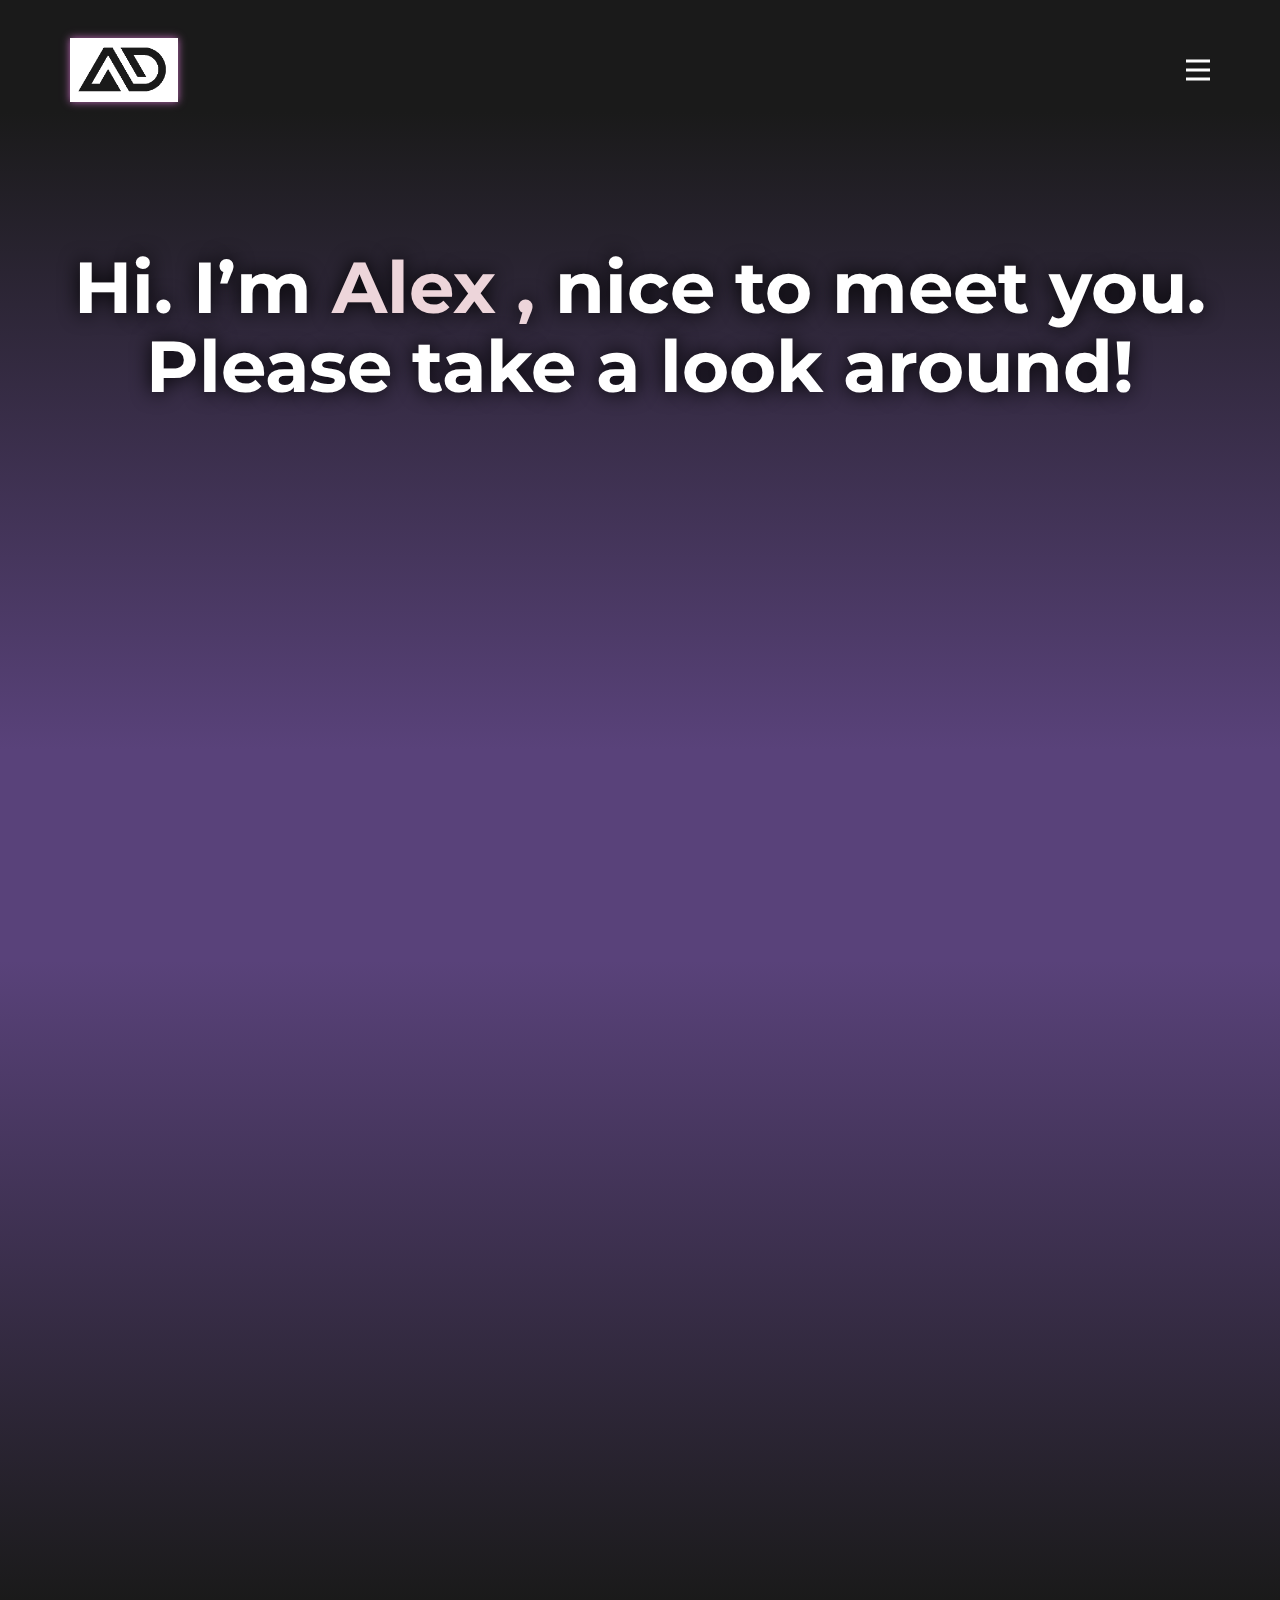
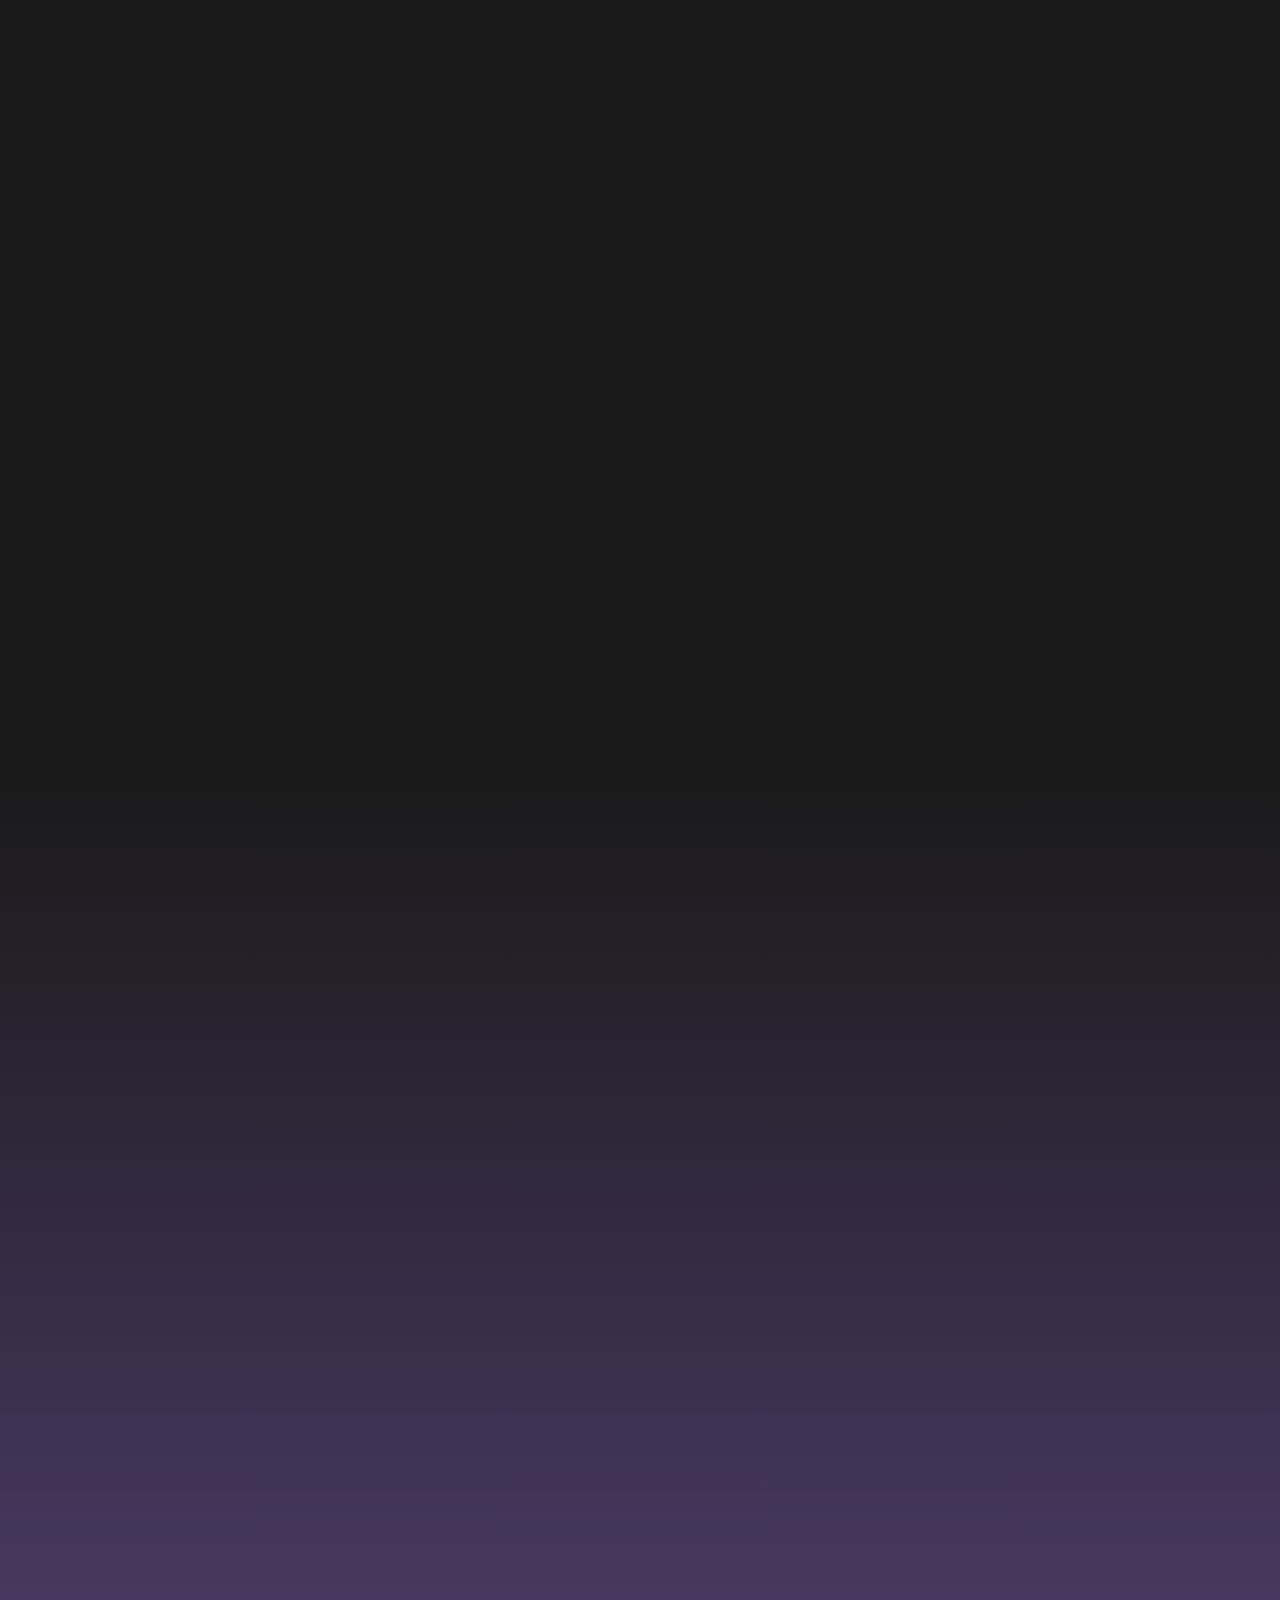
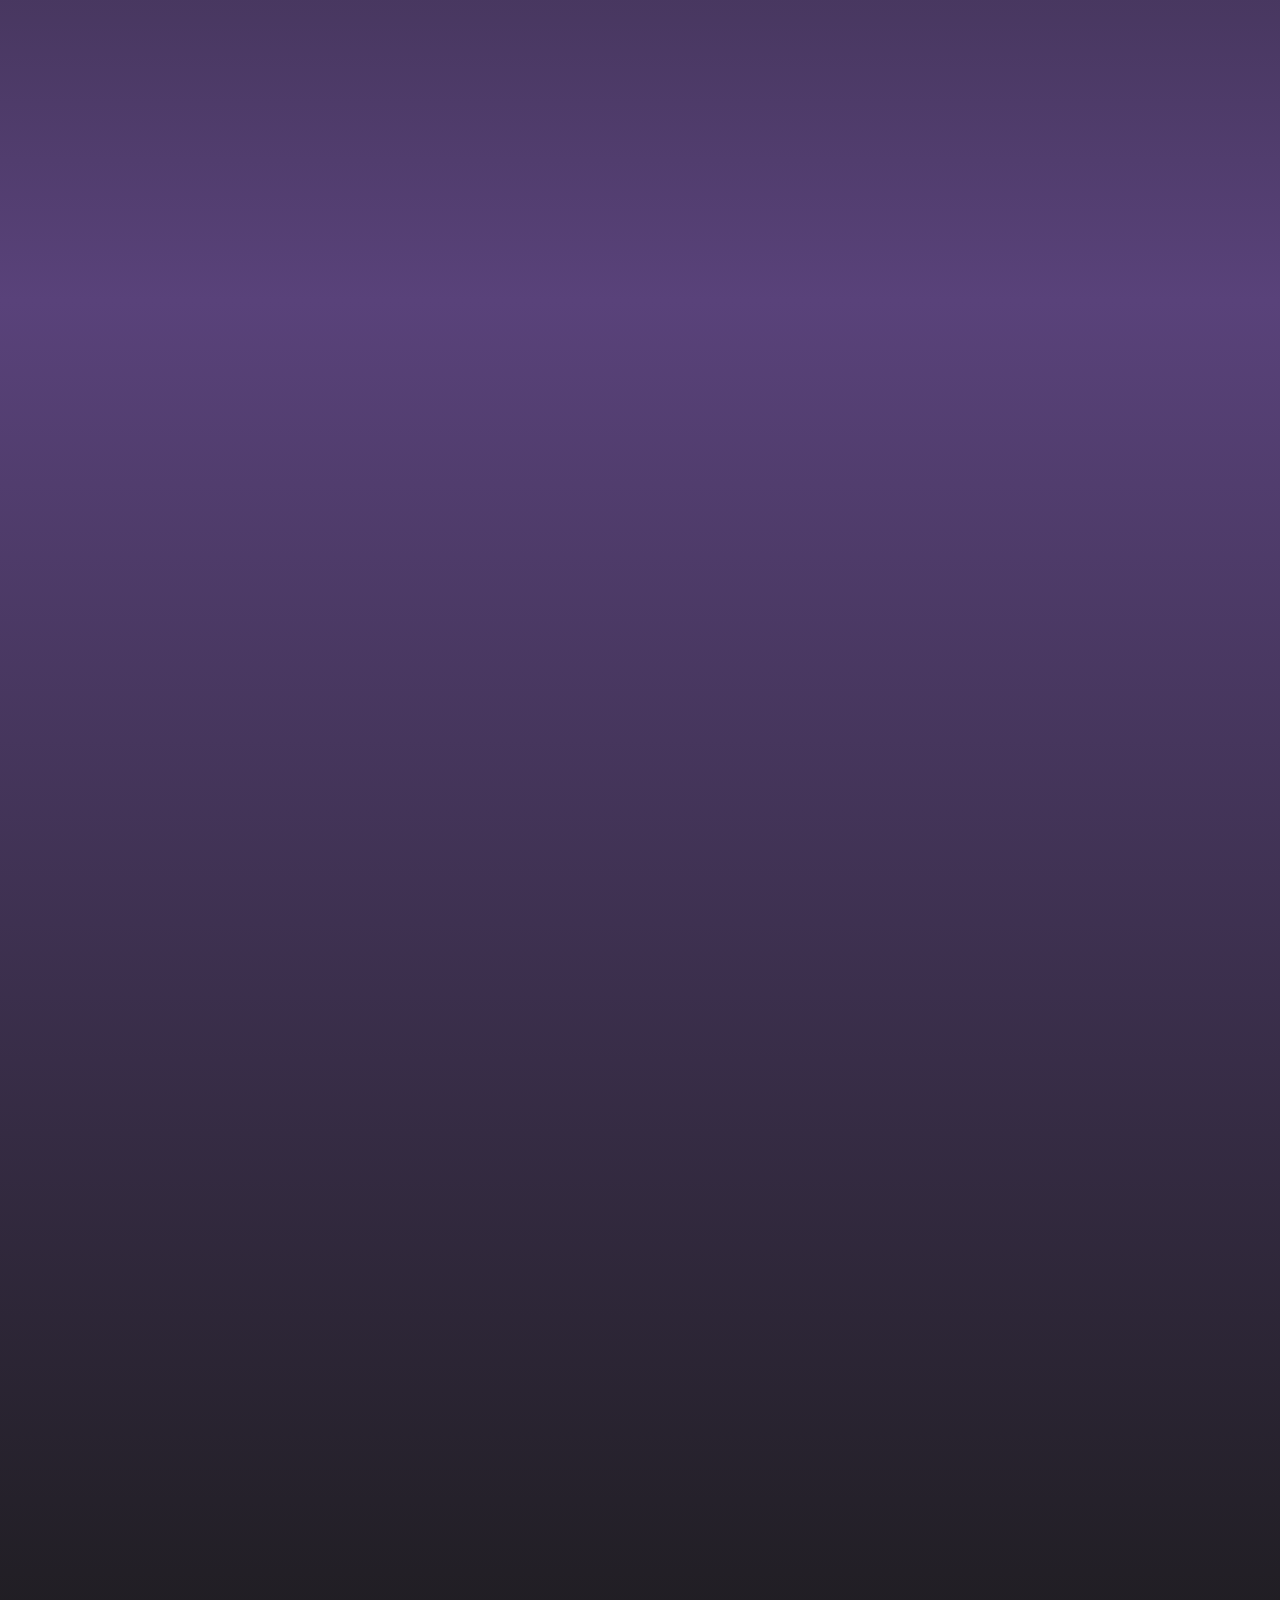
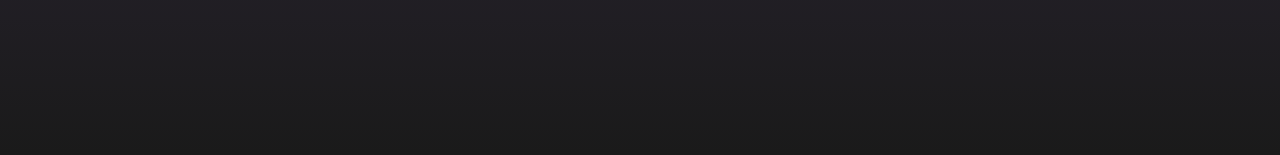
==== commit 4acdb9ef: "Pannel 5 des.changes" ====
--- a/index.html
+++ b/index.html
@@ -5,11 +5,11 @@
     <meta name="keywords" content="Software Development">
     <meta name="description" content="">
     <title>Home 1</title>
-    <link rel="stylesheet" href="nicepage.css" media="screen">
+    <link rel="stylesheet" href="styles.css" media="screen">
 <link rel="stylesheet" href="Home-1.css" media="screen">
     <script class="u-script" type="text/javascript" src="jquery-1.9.1.min.js" defer=""></script>
-    <script class="u-script" type="text/javascript" src="nicepage.js" defer=""></script>
-    <meta name="generator" content="Nicepage 6.11.10, nicepage.com">
+    <script class="u-script" type="text/javascript" src="script.js" defer=""></script>
+
     <link id="u-theme-google-font" rel="stylesheet" href="https://fonts.googleapis.com/css?family=Montserrat:100,100i,200,200i,300,300i,400,400i,500,500i,600,600i,700,700i,800,800i,900,900i|Open+Sans:300,300i,400,400i,500,500i,600,600i,700,700i,800,800i">
     <link id="u-page-google-font" rel="stylesheet" href="https://fonts.googleapis.com/css?family=Montserrat:100,100i,200,200i,300,300i,400,400i,500,500i,600,600i,700,700i,800,800i,900,900i|Open+Sans:300,300i,400,400i,500,500i,600,600i,700,700i,800,800i|Poppins:100,100i,200,200i,300,300i,400,400i,500,500i,600,600i,700,700i,800,800i,900,900i">
     
@@ -30,7 +30,7 @@
     <meta property="og:title" content="Home 1">
     <meta property="og:type" content="website">
   <meta data-intl-tel-input-cdn-path="intlTelInput/"></head>
-  <body data-home-page="https://website6277564.nicepage.io/Home-1.html?version=3c51337e-76b6-1ff9-967a-1b7fe5071a9e" data-home-page-title="Home 1" data-path-to-root="./" data-include-products="false" class="u-body u-xl-mode" data-lang="en"><header class="u-clearfix u-grey-90 u-header u-header" id="sec-9bd1"><div class="u-clearfix u-sheet u-sheet-1">
+  <body data-home-page="https://website6277564.nicepage.io/Home-1.html?version=a0e1e7ab-a8a4-180c-af0c-8711147b11ef" data-home-page-title="Home 1" data-path-to-root="./" data-include-products="false" class="u-body u-xl-mode" data-lang="en"><header class="u-clearfix u-grey-90 u-header u-header" id="sec-9bd1"><div class="u-clearfix u-sheet u-sheet-1">
         <a href="#" class="u-image u-logo u-text-black u-image-1" data-image-width="383" data-image-height="228">
           <img src="images/image_2024-06-10_055032348.png" class="u-logo-image u-logo-image-1" data-image-width="64">
         </a>
@@ -43,14 +43,18 @@
             </a>
           </div>
           <div class="u-custom-menu u-nav-container" wfd-invisible="true">
-            <ul class="u-nav u-spacing-30 u-unstyled u-nav-1"><li class="u-nav-item"><a class="u-border-2 u-border-active-palette-1-base u-border-hover-palette-1-base u-border-no-left u-border-no-right u-border-no-top u-button-style u-nav-link u-text-active-palette-1-base u-text-grey-90 u-text-hover-grey-90" href="#" style="padding: 10px 0px;">Page 5</a>
+            <ul class="u-nav u-spacing-30 u-unstyled u-nav-1"><li class="u-nav-item"><a class="u-border-2 u-border-active-palette-1-base u-border-hover-palette-1-base u-border-no-left u-border-no-right u-border-no-top u-button-style u-nav-link u-text-active-palette-1-base u-text-grey-90 u-text-hover-grey-90" href="Home-1.html#carousel_a971" style="padding: 10px 0px;">Expertise</a>
+</li><li class="u-nav-item"><a class="u-border-2 u-border-active-palette-1-base u-border-hover-palette-1-base u-border-no-left u-border-no-right u-border-no-top u-button-style u-nav-link u-text-active-palette-1-base u-text-grey-90 u-text-hover-grey-90" href="Home-1.html#sec-734d" style="padding: 10px 0px;">Experience</a>
+</li><li class="u-nav-item"><a class="u-border-2 u-border-active-palette-1-base u-border-hover-palette-1-base u-border-no-left u-border-no-right u-border-no-top u-button-style u-nav-link u-text-active-palette-1-base u-text-grey-90 u-text-hover-grey-90" href="Home-1.html#sec-5e2d" style="padding: 10px 0px;">Projects</a>
 </li></ul>
           </div>
           <div class="u-custom-menu u-nav-container-collapse" wfd-invisible="true">
             <div class="u-black u-container-style u-inner-container-layout u-opacity u-opacity-95 u-sidenav">
               <div class="u-inner-container-layout u-sidenav-overflow">
                 <div class="u-menu-close"></div>
-                <ul class="u-align-center u-nav u-popupmenu-items u-unstyled u-nav-2"><li class="u-nav-item"><a class="u-button-style u-nav-link" href="#" style="padding: 10px 20px;">Page 5</a>
+                <ul class="u-align-center u-nav u-popupmenu-items u-unstyled u-nav-2"><li class="u-nav-item"><a class="u-button-style u-nav-link" href="Home-1.html#carousel_a971">Expertise</a>
+</li><li class="u-nav-item"><a class="u-button-style u-nav-link" href="Home-1.html#sec-734d">Experience</a>
+</li><li class="u-nav-item"><a class="u-button-style u-nav-link" href="Home-1.html#sec-5e2d">Projects</a>
 </li></ul>
               </div>
             </div>
@@ -78,7 +82,7 @@
       
     </section>
     <section class="u-clearfix u-palette-1-base u-section-2" id="sec-2842">
-      <div class="u-expanded-width u-grey-90 u-shape u-shape-rectangle u-shape-1"></div>
+      <div class="u-expanded-width u-palette-1-base u-shape u-shape-rectangle u-shape-1"></div>
       <div class="u-list u-list-1">
         <div class="u-repeater u-repeater-1">
           <div class="u-container-style u-list-item u-radius-20 u-repeater-item u-shape-round u-video-cover u-white u-list-item-1" data-animation-name="customAnimationIn" data-animation-duration="1500" data-animation-delay="750" data-animation-out="0">
@@ -216,7 +220,7 @@
     <section class="u-align-center-lg u-align-center-md u-align-center-xl u-align-left-sm u-align-left-xs u-clearfix u-grey-90 u-section-4" id="sec-734d">
       <div class="u-clearfix u-sheet u-sheet-1">
         <h2 class="u-text u-text-default u-text-palette-2-light-2 u-text-1" data-animation-name="customAnimationIn" data-animation-duration="1500">
-          <span class="u-text-palette-3-base">//</span> Experience
+          <span class="u-text-palette-3-base">//&nbsp;</span>Experience
         </h2>
         <p class="u-custom-font u-text u-text-palette-2-light-2 u-text-2" data-animation-name="customAnimationIn" data-animation-duration="1500" data-animation-delay="250"> Gain insight into my practical skills and real-world application of knowledge through internships, projects, and freelance work. </p>
         <div class="u-list u-list-1">
@@ -242,10 +246,10 @@
     </section>
     <section class="u-align-center u-clearfix u-gradient u-section-5" id="sec-5e2d">
       <h2 class="u-text u-text-default u-text-palette-1-base u-text-1" data-animation-name="customAnimationIn" data-animation-duration="1500">
-        <span class="u-text-palette-2-light-2">//&nbsp;</span>
-        <span class="u-text-palette-3-base">PROJECTS</span>
+        <span class="u-text-palette-3-base">//&nbsp;</span>
+        <span class="u-text-palette-2-light-2">Projects</span>
       </h2>
-      <div class="u-expanded-width u-palette-2-base u-shape u-shape-rectangle u-shape-1" data-animation-name="customAnimationIn" data-animation-duration="1500" data-animation-delay="1000"></div>
+      <div class="u-expanded-width u-palette-2-light-2 u-shape u-shape-rectangle u-shape-1" data-animation-name="customAnimationIn" data-animation-duration="1500" data-animation-delay="1000"></div>
       <div class="data-layout-selected u-clearfix u-gutter-26 u-layout-wrap u-layout-wrap-1">
         <div class="u-gutter-0 u-layout">
           <div class="u-layout-row">
@@ -311,7 +315,7 @@
         </div>
       </div>
     </section>
-    <section class="u-clearfix u-palette-2-base u-section-6" id="sec-3220">
+    <section class="u-clearfix u-gradient u-section-6" id="sec-3220">
       <div class="u-clearfix u-sheet u-sheet-1">
         <div class="data-layout-selected u-clearfix u-expanded-width u-layout-wrap u-layout-wrap-1">
           <div class="u-layout">
@@ -320,25 +324,25 @@
                 <div class="u-container-layout u-valign-top-xl u-container-layout-1">
                   <div class="u-list u-list-1">
                     <div class="u-repeater u-repeater-1">
-                      <div class="u-align-center u-border-12 u-border-no-bottom u-border-no-left u-border-no-right u-border-palette-1-base u-bottom-left-radius-20 u-bottom-right-radius-20 u-container-style u-grey-5 u-list-item u-repeater-item u-shape-round u-list-item-1" data-animation-direction="Up" data-animation-name="customAnimationIn" data-animation-duration="1500">
+                      <div class="u-align-center u-border-12 u-border-no-bottom u-border-no-left u-border-no-right u-border-palette-3-base u-bottom-left-radius-20 u-bottom-right-radius-20 u-container-style u-grey-5 u-list-item u-repeater-item u-shape-round u-list-item-1" data-animation-direction="Up" data-animation-name="customAnimationIn" data-animation-duration="1500">
                         <div class="u-container-layout u-similar-container u-container-layout-2">
                           <h3 class="u-align-center u-custom-font u-font-montserrat u-text u-text-palette-3-base u-text-1" data-animation-name="counter" data-animation-event="scroll" data-animation-duration="3000">236</h3>
                           <h4 class="u-align-center u-text u-text-2">Cups of coffee</h4>
                         </div>
                       </div>
-                      <div class="u-align-center u-border-12 u-border-no-bottom u-border-no-left u-border-no-right u-border-palette-1-base u-bottom-left-radius-20 u-bottom-right-radius-20 u-container-align-center u-container-style u-grey-5 u-list-item u-repeater-item u-shape-round u-list-item-2" data-animation-direction="Up" data-animation-name="customAnimationIn" data-animation-duration="1500">
+                      <div class="u-align-center u-border-12 u-border-no-bottom u-border-no-left u-border-no-right u-border-palette-3-base u-bottom-left-radius-20 u-bottom-right-radius-20 u-container-align-center u-container-style u-grey-5 u-list-item u-repeater-item u-shape-round u-list-item-2" data-animation-direction="Up" data-animation-name="customAnimationIn" data-animation-duration="1500">
                         <div class="u-container-layout u-similar-container u-container-layout-3">
                           <h3 class="u-align-center u-custom-font u-font-montserrat u-text u-text-palette-3-base u-text-3" data-animation-name="counter" data-animation-event="scroll" data-animation-duration="3000">4</h3>
                           <h4 class="u-align-center u-text u-text-4">projects</h4>
                         </div>
                       </div>
-                      <div class="u-align-center u-border-12 u-border-no-bottom u-border-no-left u-border-no-right u-border-palette-1-base u-bottom-left-radius-20 u-bottom-right-radius-20 u-container-style u-grey-5 u-list-item u-repeater-item u-shape-round u-list-item-3" data-animation-direction="Up" data-animation-name="customAnimationIn" data-animation-duration="1500" data-animation-delay="500">
+                      <div class="u-align-center u-border-12 u-border-no-bottom u-border-no-left u-border-no-right u-border-palette-3-base u-bottom-left-radius-20 u-bottom-right-radius-20 u-container-style u-grey-5 u-list-item u-repeater-item u-shape-round u-list-item-3" data-animation-direction="Up" data-animation-name="customAnimationIn" data-animation-duration="1500" data-animation-delay="500">
                         <div class="u-container-layout u-similar-container u-container-layout-4">
-                          <h3 class="u-align-center u-custom-font u-font-montserrat u-text u-text-palette-3-base u-text-5" data-animation-name="counter" data-animation-event="scroll" data-animation-duration="3000">108</h3>
-                          <h4 class="u-align-center u-text u-text-6">happy clients</h4>
+                          <h3 class="u-align-center u-custom-font u-font-montserrat u-text u-text-palette-3-base u-text-5" data-animation-name="counter" data-animation-event="scroll" data-animation-duration="3000">8</h3>
+                          <h4 class="u-align-center u-text u-text-6">fUTURE IDEAS </h4>
                         </div>
                       </div>
-                      <div class="u-align-center u-border-12 u-border-no-bottom u-border-no-left u-border-no-right u-border-palette-1-base u-bottom-left-radius-20 u-bottom-right-radius-20 u-container-align-center u-container-style u-grey-5 u-list-item u-repeater-item u-shape-round u-list-item-4" data-animation-name="customAnimationIn" data-animation-duration="1500" data-animation-delay="500">
+                      <div class="u-align-center u-border-12 u-border-no-bottom u-border-no-left u-border-no-right u-border-palette-3-base u-bottom-left-radius-20 u-bottom-right-radius-20 u-container-align-center u-container-style u-grey-5 u-list-item u-repeater-item u-shape-round u-list-item-4" data-animation-name="customAnimationIn" data-animation-duration="1500" data-animation-delay="500">
                         <div class="u-container-layout u-similar-container u-container-layout-5">
                           <h3 class="u-align-center u-custom-font u-font-montserrat u-text u-text-palette-3-base u-text-7" data-animation-name="counter" data-animation-event="scroll" data-animation-duration="3000">7</h3>
                           <h4 class="u-align-center u-text u-text-8">smaller projects</h4>
@@ -346,12 +350,12 @@
                       </div>
                     </div>
                   </div>
-                  <h2 class="u-align-center-md u-align-center-sm u-align-center-xs u-align-left-lg u-align-left-xl u-custom-font u-font-open-sans u-text u-text-palette-1-base u-text-9" data-animation-name="customAnimationIn" data-animation-duration="1500" data-animation-delay="750">Aspiring Software Developer </h2>
-                  <p class="u-align-center-md u-align-center-sm u-align-center-xs u-align-left-lg u-align-left-xl u-custom-font u-text u-text-palette-1-base u-text-10" data-animation-name="customAnimationIn" data-animation-duration="1500" data-animation-delay="500"> I am passionate about harnessing the power of technology to solve real-world problems and enhance the lives of those around me. As a student at the faculty of electrical engineering and computer science, I specialize in developing innovative software solutions that cater to a wide range of clients </p>
+                  <h2 class="u-align-center-md u-align-center-sm u-align-center-xs u-align-left-lg u-align-left-xl u-custom-font u-font-open-sans u-text u-text-palette-2-light-2 u-text-9" data-animation-name="customAnimationIn" data-animation-duration="1500" data-animation-delay="750">Aspiring Software Developer </h2>
+                  <p class="u-align-center-md u-align-center-sm u-align-center-xs u-align-left-lg u-align-left-xl u-custom-font u-text u-text-palette-2-light-2 u-text-10" data-animation-name="customAnimationIn" data-animation-duration="1500" data-animation-delay="500"> I am passionate about harnessing the power of technology to solve real-world problems and enhance the lives of those around me. As a student at the faculty of electrical engineering and computer science, I specialize in developing innovative software solutions that cater to a wide range of clients </p>
                   <a href="https://github.com/AlexD36" class="u-active-palette-1-base u-align-center-md u-align-center-sm u-align-center-xs u-align-left-lg u-align-left-xl u-btn u-btn-round u-button-style u-hover-palette-1-base u-palette-3-base u-radius-8 u-text-active-white u-text-body-alt-color u-text-hover-white u-btn-1" data-animation-name="customAnimationIn" data-animation-duration="1500" data-animation-delay="750" target="_blank">Visit my projects </a>
                 </div>
               </div>
-              <div class="u-container-align-left u-container-style u-layout-cell u-palette-1-base u-radius-30 u-shape-round u-size-24-lg u-size-24-xl u-size-60-md u-size-60-sm u-size-60-xs u-layout-cell-2" data-animation-name="customAnimationIn" data-animation-duration="1500" data-animation-delay="500">
+              <div class="u-container-align-left u-container-style u-layout-cell u-palette-3-base u-radius-30 u-shape-round u-size-24-lg u-size-24-xl u-size-60-md u-size-60-sm u-size-60-xs u-layout-cell-2" data-animation-name="customAnimationIn" data-animation-duration="1500" data-animation-delay="500">
                 <div class="u-container-layout u-valign-top u-container-layout-6">
                   <h6 class="u-align-left u-custom-font u-font-open-sans u-text u-text-default u-text-11">name</h6>
                   <p class="u-align-left u-custom-font u-text u-text-12">Duta Alexandru</p>
@@ -389,5 +393,4 @@
       </div>
     </section>
     
-  
 </body></html>--- a/styles.css
+++ b/styles.css
@@ -0,0 +1,42597 @@
+/*begin-commonstyles library*//*!
+ * froala_editor v4.0.6 (https://www.froala.com/wysiwyg-editor)
+ * License https://froala.com/wysiwyg-editor/terms/
+ * Copyright 2014-2021 Froala Labs
+ */
+
+.fr-clearfix::after {
+  clear: both;
+  display: block;
+  content: "";
+  height: 0; }
+
+.fr-hide-by-clipping {
+  position: absolute;
+  width: 1px;
+  height: 1px;
+  padding: 0;
+  margin: -1px;
+  overflow: hidden;
+  clip: rect(0, 0, 0, 0);
+  border: 0; }
+
+.fr-view img.fr-rounded, .fr-view .fr-img-caption.fr-rounded img {
+  border-radius: 10px;
+  -moz-border-radius: 10px;
+  -webkit-border-radius: 10px;
+  -moz-background-clip: padding;
+  -webkit-background-clip: padding-box;
+  background-clip: padding-box; }
+
+.fr-view img.fr-shadow, .fr-view .fr-img-caption.fr-shadow img {
+  -webkit-box-shadow: 10px 10px 5px 0px #cccccc;
+  -moz-box-shadow: 10px 10px 5px 0px #cccccc;
+  box-shadow: 10px 10px 5px 0px #cccccc; }
+
+.fr-view img.fr-bordered, .fr-view .fr-img-caption.fr-bordered img {
+  border: solid 5px #CCC; }
+
+.fr-view img.fr-bordered {
+  -webkit-box-sizing: content-box;
+  -moz-box-sizing: content-box;
+  box-sizing: content-box; }
+
+.fr-view .fr-img-caption.fr-bordered img {
+  -webkit-box-sizing: border-box;
+  -moz-box-sizing: border-box;
+  box-sizing: border-box; }
+
+.fr-view {
+  word-wrap: break-word; }
+  .fr-view span[style~="color:"] a {
+    color: inherit; }
+  .fr-view strong {
+    font-weight: 700; }
+  .fr-view table[border='0'] td:not([class]), .fr-view table[border='0'] th:not([class]), .fr-view table[border='0'] td[class=""], .fr-view table[border='0'] th[class=""] {
+    border-width: 0px; }
+  .fr-view table {
+    border: none;
+    border-collapse: collapse;
+    empty-cells: show;
+    max-width: 100%; }
+    .fr-view table td {
+      min-width: 5px; }
+    .fr-view table.fr-dashed-borders td, .fr-view table.fr-dashed-borders th {
+      border-style: dashed; }
+    .fr-view table.fr-alternate-rows tbody tr:nth-child(2n) {
+      background: whitesmoke; }
+    .fr-view table td, .fr-view table th {
+      border: 1px solid #DDD; }
+      .fr-view table td:empty, .fr-view table th:empty {
+        height: 20px; }
+      .fr-view table td.fr-highlighted, .fr-view table th.fr-highlighted {
+        border: 1px double red; }
+      .fr-view table td.fr-thick, .fr-view table th.fr-thick {
+        border-width: 2px; }
+    .fr-view table th {
+      background: #ececec; }
+  .fr-view hr {
+    clear: both;
+    user-select: none;
+    -o-user-select: none;
+    -moz-user-select: none;
+    -khtml-user-select: none;
+    -webkit-user-select: none;
+    -ms-user-select: none;
+    break-after: always;
+    page-break-after: always; }
+  .fr-view .fr-file {
+    position: relative; }
+    .fr-view .fr-file::after {
+      position: relative;
+      content: "\1F4CE";
+      font-weight: normal; }
+  .fr-view pre {
+    white-space: pre-wrap;
+    word-wrap: break-word;
+    overflow: visible; }
+/*  .fr-view[dir="rtl"] blockquote {
+    border-left: none;
+    border-right: solid 2px #5E35B1;
+    margin-right: 0;
+    padding-right: 5px;
+    padding-left: 0; }
+    .fr-view[dir="rtl"] blockquote blockquote {
+      border-color: #00BCD4; }
+      .fr-view[dir="rtl"] blockquote blockquote blockquote {
+        border-color: #43A047; }
+  .fr-view blockquote {
+    border-left: solid 2px #5E35B1;
+    margin-left: 0;
+    padding-left: 5px;
+    color: #5E35B1; }
+    .fr-view blockquote blockquote {
+      border-color: #00BCD4;
+      color: #00BCD4; }
+      .fr-view blockquote blockquote blockquote {
+        border-color: #43A047;
+        color: #43A047; } */
+  .fr-view span.fr-emoticon {
+    font-weight: normal;
+    font-family: "Apple Color Emoji","Segoe UI Emoji","NotoColorEmoji","Segoe UI Symbol","Android Emoji","EmojiSymbols";
+    display: inline;
+    line-height: 0; }
+    .fr-view span.fr-emoticon.fr-emoticon-img {
+      background-repeat: no-repeat !important;
+      font-size: inherit;
+      height: 1em;
+      width: 1em;
+      min-height: 20px;
+      min-width: 20px;
+      display: inline-block;
+      margin: -.1em .1em .1em;
+      line-height: 1;
+      vertical-align: middle; }
+  .fr-view .fr-text-gray {
+    color: #AAA !important; }
+  .fr-view .fr-text-bordered {
+    border-top: solid 1px #222;
+    border-bottom: solid 1px #222;
+    padding: 10px 0; }
+  .fr-view .fr-text-spaced {
+    letter-spacing: 1px; }
+  .fr-view .fr-text-uppercase {
+    text-transform: uppercase; }
+  .fr-view .fr-class-highlighted {
+    background-color: #ffff00; }
+  .fr-view .fr-class-code {
+    border-color: #cccccc;
+    border-radius: 2px;
+    -moz-border-radius: 2px;
+    -webkit-border-radius: 2px;
+    -moz-background-clip: padding;
+    -webkit-background-clip: padding-box;
+    background-clip: padding-box;
+    background: #f5f5f5;
+    padding: 10px;
+    font-family: "Courier New", Courier, monospace; }
+  .fr-view .fr-class-transparency {
+    opacity: 0.5; }
+  .fr-view img {
+    position: relative;
+    max-width: 100%; }
+    .fr-view img.fr-dib {
+      margin: 10px auto;
+      display: block;
+      float: none;
+      vertical-align: top; }
+      .fr-view img.fr-dib.fr-fil {
+        margin-left: 0;
+        text-align: left; }
+      .fr-view img.fr-dib.fr-fir {
+        margin-right: 0;
+        text-align: right; }
+    .fr-view img.fr-dii {
+      display: inline-block;
+      float: none;
+      vertical-align: bottom;
+      margin-left: 5px;
+      margin-right: 5px;
+      max-width: calc(100% - (2 * 5px)); }
+      .fr-view img.fr-dii.fr-fil {
+        float: left;
+        margin: 10px 15px 10px 0;
+        max-width: calc(100% - 5px); }
+      .fr-view img.fr-dii.fr-fir {
+        float: right;
+        margin: 10px 0 10px 15px;
+        max-width: calc(100% - 5px); }
+  .fr-view span.fr-img-caption {
+    position: relative;
+    max-width: 100%; }
+    .fr-view span.fr-img-caption.fr-dib {
+      margin: 5px auto;
+      display: block;
+      float: none;
+      vertical-align: top; }
+      .fr-view span.fr-img-caption.fr-dib.fr-fil {
+        margin-left: 0;
+        text-align: left; }
+      .fr-view span.fr-img-caption.fr-dib.fr-fir {
+        margin-right: 0;
+        text-align: right; }
+    .fr-view span.fr-img-caption.fr-dii {
+      display: inline-block;
+      float: none;
+      vertical-align: bottom;
+      margin-left: 5px;
+      margin-right: 5px;
+      max-width: calc(100% - (2 * 5px)); }
+      .fr-view span.fr-img-caption.fr-dii.fr-fil {
+        float: left;
+        margin: 5px 5px 5px 0;
+        max-width: calc(100% - 5px); }
+      .fr-view span.fr-img-caption.fr-dii.fr-fir {
+        float: right;
+        margin: 5px 0 5px 5px;
+        max-width: calc(100% - 5px); }
+  .fr-view .fr-video {
+    text-align: center;
+    position: relative; }
+    .fr-view .fr-video.fr-rv {
+      padding-bottom: 56.25%;
+      padding-top: 30px;
+      height: 0;
+      overflow: hidden; }
+      .fr-view .fr-video.fr-rv > iframe, .fr-view .fr-video.fr-rv object, .fr-view .fr-video.fr-rv embed {
+        position: absolute !important;
+        top: 0;
+        left: 0;
+        width: 100%;
+        height: 100%; }
+    .fr-view .fr-video > * {
+      -webkit-box-sizing: content-box;
+      -moz-box-sizing: content-box;
+      box-sizing: content-box;
+      max-width: 100%;
+      border: none; }
+    .fr-view .fr-video.fr-dvb {
+      display: block;
+      clear: both; }
+      .fr-view .fr-video.fr-dvb.fr-fvl {
+        text-align: left; }
+      .fr-view .fr-video.fr-dvb.fr-fvr {
+        text-align: right; }
+    .fr-view .fr-video.fr-dvi {
+      display: inline-block; }
+      .fr-view .fr-video.fr-dvi.fr-fvl {
+        float: left; }
+      .fr-view .fr-video.fr-dvi.fr-fvr {
+        float: right; }
+  .fr-view a.fr-strong {
+    font-weight: 700; }
+  .fr-view a.fr-green {
+    color: green; }
+  .fr-view .fr-img-caption {
+    text-align: center; }
+    .fr-view .fr-img-caption .fr-img-wrap {
+      padding: 0;
+      margin: auto;
+      text-align: center;
+      width: 100%; }
+      .fr-view .fr-img-caption .fr-img-wrap a {
+        display: block; }
+      .fr-view .fr-img-caption .fr-img-wrap img {
+        display: block;
+        margin: auto;
+        width: 100%; }
+      .fr-view .fr-img-caption .fr-img-wrap > span {
+        margin: auto;
+        display: block;
+        padding: 5px 5px 10px;
+        font-size: 14px;
+        font-weight: initial;
+        -webkit-box-sizing: border-box;
+        -moz-box-sizing: border-box;
+        box-sizing: border-box;
+        -webkit-opacity: 0.9;
+        -moz-opacity: 0.9;
+        opacity: 0.9;
+        -ms-filter: "progid:DXImageTransform.Microsoft.Alpha(Opacity=0)";
+        width: 100%;
+        text-align: center; }
+  .fr-view button.fr-rounded, .fr-view input.fr-rounded, .fr-view textarea.fr-rounded {
+    border-radius: 10px;
+    -moz-border-radius: 10px;
+    -webkit-border-radius: 10px;
+    -moz-background-clip: padding;
+    -webkit-background-clip: padding-box;
+    background-clip: padding-box; }
+  .fr-view button.fr-large, .fr-view input.fr-large, .fr-view textarea.fr-large {
+    font-size: 24px; }
+
+/**
+ * Image style.
+ */
+a.fr-view.fr-strong {
+  font-weight: 700; }
+a.fr-view.fr-green {
+  color: green; }
+
+/**
+ * Link style.
+ */
+img.fr-view {
+  position: relative;
+  max-width: 100%; }
+  img.fr-view.fr-dib {
+    margin: 5px auto;
+    display: block;
+    float: none;
+    vertical-align: top; }
+    img.fr-view.fr-dib.fr-fil {
+      margin-left: 0;
+      text-align: left; }
+    img.fr-view.fr-dib.fr-fir {
+      margin-right: 0;
+      text-align: right; }
+  img.fr-view.fr-dii {
+    display: inline-block;
+    float: none;
+    vertical-align: bottom;
+    margin-left: 5px;
+    margin-right: 5px;
+    max-width: calc(100% - (2 * 5px)); }
+    img.fr-view.fr-dii.fr-fil {
+      float: left;
+      margin: 5px 5px 5px 0;
+      max-width: calc(100% - 5px); }
+    img.fr-view.fr-dii.fr-fir {
+      float: right;
+      margin: 5px 0 5px 5px;
+      max-width: calc(100% - 5px); }
+
+span.fr-img-caption.fr-view {
+  position: relative;
+  max-width: 100%; }
+  span.fr-img-caption.fr-view.fr-dib {
+    margin: 5px auto;
+    display: block;
+    float: none;
+    vertical-align: top; }
+    span.fr-img-caption.fr-view.fr-dib.fr-fil {
+      margin-left: 0;
+      text-align: left; }
+    span.fr-img-caption.fr-view.fr-dib.fr-fir {
+      margin-right: 0;
+      text-align: right; }
+  span.fr-img-caption.fr-view.fr-dii {
+    display: inline-block;
+    float: none;
+    vertical-align: bottom;
+    margin-left: 5px;
+    margin-right: 5px;
+    max-width: calc(100% - (2 * 5px)); }
+    span.fr-img-caption.fr-view.fr-dii.fr-fil {
+      float: left;
+      margin: 5px 5px 5px 0;
+      max-width: calc(100% - 5px); }
+    span.fr-img-caption.fr-view.fr-dii.fr-fir {
+      float: right;
+      margin: 5px 0 5px 5px;
+      max-width: calc(100% - 5px); }
+/*end-commonstyles library*/@charset "UTF-8";
+.u-hidden-block {
+  visibility: hidden!important;
+}
+.u-locked-block {
+  pointer-events: none!important;
+}
+/*! normalize.css v4.1.1 | MIT License | github.com/necolas/normalize.css */
+html {
+  font-family: sans-serif;
+  -ms-text-size-adjust: 100%;
+  -webkit-text-size-adjust: 100%;
+}
+body {
+  margin: 0;
+}
+article,
+aside,
+details,
+figcaption,
+figure,
+footer,
+header,
+main,
+menu,
+nav,
+section,
+summary {
+  display: block;
+}
+audio,
+canvas,
+progress,
+video {
+  display: inline-block;
+}
+audio:not([controls]) {
+  display: none;
+  height: 0;
+}
+progress {
+  vertical-align: baseline;
+}
+template,
+[hidden] {
+  display: none;
+}
+a {
+  background-color: transparent;
+  -webkit-text-decoration-skip: objects;
+}
+a:active,
+a:hover {
+  outline-width: 0;
+}
+abbr[title] {
+  border-bottom: none;
+  text-decoration: underline;
+}
+b,
+strong {
+  font-weight: inherit;
+  font-weight: bold;
+}
+dfn {
+  font-style: italic;
+}
+h1 {
+  font-size: 2em;
+  margin: 0.67em 0;
+}
+mark {
+  background-color: #ff0;
+  color: #000;
+}
+small {
+  font-size: 80%;
+}
+sub,
+sup {
+  font-size: 75%;
+  line-height: 0;
+  position: relative;
+  vertical-align: baseline;
+}
+sub {
+  bottom: -0.25em;
+}
+sup {
+  top: -0.5em;
+}
+img {
+  border-style: none;
+}
+svg:not(:root) {
+  overflow: hidden;
+}
+code,
+kbd,
+pre,
+samp {
+  font-family: monospace,monospace;
+  font-size: 1em;
+}
+hr {
+  box-sizing: content-box;
+  height: 0;
+  overflow: visible;
+}
+button,
+input,
+optgroup,
+select,
+textarea {
+  color: inherit;
+  font: inherit;
+  margin: 0;
+}
+optgroup {
+  font-weight: 700;
+}
+button,
+input {
+  overflow: visible;
+}
+button,
+select {
+  text-transform: none;
+}
+button,
+html [type="button"],
+[type="reset"],
+[type="submit"] {
+  -webkit-appearance: button;
+}
+button::-moz-focus-inner,
+[type="button"]::-moz-focus-inner,
+[type="reset"]::-moz-focus-inner,
+[type="submit"]::-moz-focus-inner {
+  border-style: none;
+  padding: 0;
+}
+button:-moz-focusring,
+[type="button"]:-moz-focusring,
+[type="reset"]:-moz-focusring,
+[type="submit"]:-moz-focusring {
+  outline: 1px dotted ButtonText;
+}
+fieldset {
+  border: 1px solid silver;
+  margin: 0 2px;
+  padding: 0.35em 0.625em 0.75em;
+}
+legend {
+  box-sizing: border-box;
+  color: inherit;
+  display: table;
+  max-width: 100%;
+  padding: 0;
+  white-space: normal;
+}
+textarea {
+  overflow: auto;
+  outline: none;
+}
+button,
+select,
+input,
+textarea {
+  outline: none;
+}
+[type="checkbox"],
+[type="radio"] {
+  box-sizing: border-box;
+  padding: 0;
+}
+[type="number"]::-webkit-inner-spin-button,
+[type="number"]::-webkit-outer-spin-button {
+  height: auto;
+}
+[type="search"] {
+  -webkit-appearance: textfield;
+  outline-offset: -2px;
+}
+[type="search"]::-webkit-search-cancel-button,
+[type="search"]::-webkit-search-decoration {
+  -webkit-appearance: none;
+}
+::-webkit-input-placeholder {
+  color: inherit;
+  opacity: 0.54;
+}
+::-webkit-file-upload-button {
+  -webkit-appearance: button;
+  font: inherit;
+}
+ul,
+ol {
+  padding-left: 20px;
+}
+/* Fade effect */
+/* Over effect */
+/* Slide effect */
+/* Over and Slide effect */
+/* Flip Left effect */
+/* Flip Right effect */
+/* Flip Top effect */
+/* Flip Bottom effect */
+/* Wobble Left effect */
+/* Wobble Right effect */
+/* Wobble top effect */
+/* Wobble bottom effect */
+/* Zoom and Rotate Effects */
+/* Utility */
+.u-over-slide {
+  position: absolute;
+  left: 0;
+  top: 0;
+  width: 100%;
+  height: 100%;
+}
+.u-background-effect {
+  overflow: hidden;
+}
+.u-background-effect ~ .u-container-layout {
+  cursor: pointer;
+}
+/* Fade effect */
+.u-effect-fade .u-over-slide {
+  opacity: 0;
+  transition: all 500ms ease;
+}
+.u-effect-fade:hover .u-over-slide,
+.u-effect-fade.u-effect-active .u-over-slide {
+  opacity: 1;
+}
+/* Over effect */
+.u-effect-over-left .u-over-slide {
+  transform: translate(-100%, 0);
+  transition: all 500ms ease;
+}
+.u-effect-over-left:hover .u-over-slide,
+.u-effect-over-left.u-effect-active .u-over-slide {
+  transform: translate(0, 0);
+}
+.u-effect-over-right .u-over-slide {
+  transform: translate(100%, 0);
+  transition: all 500ms ease;
+}
+.u-effect-over-right:hover .u-over-slide,
+.u-effect-over-right.u-effect-active .u-over-slide {
+  transform: translate(0, 0);
+}
+.u-effect-over-top .u-over-slide {
+  transform: translate(0, -100%);
+  transition: all 500ms ease;
+}
+.u-effect-over-top:hover .u-over-slide,
+.u-effect-over-top.u-effect-active .u-over-slide {
+  transform: translate(0, 0);
+}
+.u-effect-over-bottom .u-over-slide {
+  transform: translate(0, 100%);
+  transition: all 500ms ease;
+}
+.u-effect-over-bottom:hover .u-over-slide,
+.u-effect-over-bottom.u-effect-active .u-over-slide {
+  transform: translate(0, 0);
+}
+.u-effect-over-topleft .u-over-slide {
+  transform: translate(-100%, -100%);
+  transition: all 500ms ease;
+}
+.u-effect-over-topleft:hover .u-over-slide,
+.u-effect-over-topleft.u-effect-active .u-over-slide {
+  transform: translate(0, 0);
+}
+.u-effect-over-topright .u-over-slide {
+  transform: translate(100%, -100%);
+  transition: all 500ms ease;
+}
+.u-effect-over-topright:hover .u-over-slide,
+.u-effect-over-topright.u-effect-active .u-over-slide {
+  transform: translate(0, 0);
+}
+.u-effect-over-bottomleft .u-over-slide {
+  transform: translate(-100%, 100%);
+  transition: all 500ms ease;
+}
+.u-effect-over-bottomleft:hover .u-over-slide,
+.u-effect-over-bottomleft.u-effect-active .u-over-slide {
+  transform: translate(0, 0);
+}
+.u-effect-over-bottomright .u-over-slide {
+  transform: translate(100%, 100%);
+  transition: all 500ms ease;
+}
+.u-effect-over-bottomright:hover .u-over-slide,
+.u-effect-over-bottomright.u-effect-active .u-over-slide {
+  transform: translate(0, 0);
+}
+/* Slide effect */
+.u-effect-slide-left .u-over-slide {
+  transform: translate(-100%, 0);
+  transition: all 500ms ease;
+}
+.u-effect-slide-left:hover .u-over-slide,
+.u-effect-slide-left.u-effect-active .u-over-slide {
+  transform: translate(0, 0);
+}
+.u-effect-slide-left .u-back-slide {
+  transition: all 500ms ease;
+}
+.u-effect-slide-left:hover .u-back-slide,
+.u-effect-slide-left.u-effect-active .u-back-slide {
+  transform: translate(100%, 0);
+}
+.u-effect-slide-right .u-over-slide {
+  transform: translate(100%, 0);
+  transition: all 500ms ease;
+}
+.u-effect-slide-right:hover .u-over-slide,
+.u-effect-slide-right.u-effect-active .u-over-slide {
+  transform: translate(0, 0);
+}
+.u-effect-slide-right .u-back-slide {
+  transition: all 500ms ease;
+}
+.u-effect-slide-right:hover .u-back-slide,
+.u-effect-slide-right.u-effect-active .u-back-slide {
+  transform: translate(-100%, 0);
+}
+.u-effect-slide-top .u-over-slide {
+  transform: translate(0, -100%);
+  transition: all 500ms ease;
+}
+.u-effect-slide-top:hover .u-over-slide,
+.u-effect-slide-top.u-effect-active .u-over-slide {
+  transform: translate(0, 0);
+}
+.u-effect-slide-top .u-back-slide {
+  transition: all 500ms ease;
+}
+.u-effect-slide-top:hover .u-back-slide,
+.u-effect-slide-top.u-effect-active .u-back-slide {
+  transform: translate(0, 100%);
+}
+.u-effect-slide-bottom .u-over-slide {
+  transform: translate(0, 100%);
+  transition: all 500ms ease;
+}
+.u-effect-slide-bottom:hover .u-over-slide,
+.u-effect-slide-bottom.u-effect-active .u-over-slide {
+  transform: translate(0, 0);
+}
+.u-effect-slide-bottom .u-back-slide {
+  transition: all 500ms ease;
+}
+.u-effect-slide-bottom:hover .u-back-slide,
+.u-effect-slide-bottom.u-effect-active .u-back-slide {
+  transform: translate(0, -100%);
+}
+.u-effect-slide-topleft .u-over-slide {
+  transform: translate(-100%, -100%);
+  transition: all 500ms ease;
+}
+.u-effect-slide-topleft:hover .u-over-slide,
+.u-effect-slide-topleft.u-effect-active .u-over-slide {
+  transform: translate(0, 0);
+}
+.u-effect-slide-topleft .u-back-slide {
+  transition: all 500ms ease;
+}
+.u-effect-slide-topleft:hover .u-back-slide,
+.u-effect-slide-topleft.u-effect-active .u-back-slide {
+  transform: translate(100%, 100%);
+}
+.u-effect-slide-topright .u-over-slide {
+  transform: translate(100%, -100%);
+  transition: all 500ms ease;
+}
+.u-effect-slide-topright:hover .u-over-slide,
+.u-effect-slide-topright.u-effect-active .u-over-slide {
+  transform: translate(0, 0);
+}
+.u-effect-slide-topright .u-back-slide {
+  transition: all 500ms ease;
+}
+.u-effect-slide-topright:hover .u-back-slide,
+.u-effect-slide-topright.u-effect-active .u-back-slide {
+  transform: translate(-100%, 100%);
+}
+.u-effect-slide-bottomleft .u-over-slide {
+  transform: translate(-100%, 100%);
+  transition: all 500ms ease;
+}
+.u-effect-slide-bottomleft:hover .u-over-slide,
+.u-effect-slide-bottomleft.u-effect-active .u-over-slide {
+  transform: translate(0, 0);
+}
+.u-effect-slide-bottomleft .u-back-slide {
+  transition: all 500ms ease;
+}
+.u-effect-slide-bottomleft:hover .u-back-slide,
+.u-effect-slide-bottomleft.u-effect-active .u-back-slide {
+  transform: translate(100%, -100%);
+}
+.u-effect-slide-bottomright .u-over-slide {
+  transform: translate(100%, 100%);
+  transition: all 500ms ease;
+}
+.u-effect-slide-bottomright:hover .u-over-slide,
+.u-effect-slide-bottomright.u-effect-active .u-over-slide {
+  transform: translate(0, 0);
+}
+.u-effect-slide-bottomright .u-back-slide {
+  transition: all 500ms ease;
+}
+.u-effect-slide-bottomright:hover .u-back-slide,
+.u-effect-slide-bottomright.u-effect-active .u-back-slide {
+  transform: translate(-100%, -100%);
+}
+/* Flip */
+.u-effect-flip-left,
+.u-effect-flip-left .u-slidesWrapper {
+  perspective: 300px;
+}
+.u-effect-flip-left .u-over-slide {
+  opacity: 0;
+  transform: rotateY(180deg);
+  transform-origin: center left;
+  transition: transform 500ms ease, transform-origin 500ms ease, opacity 0ms ease 500ms;
+}
+.u-effect-flip-left:hover .u-over-slide,
+.u-effect-flip-left.u-effect-active .u-over-slide {
+  opacity: 1;
+  transform: rotateY(0deg);
+  transition: transform 500ms ease, transform-origin 500ms ease;
+}
+.u-effect-flip-right,
+.u-effect-flip-right .u-slidesWrapper {
+  perspective: 300px;
+}
+.u-effect-flip-right .u-over-slide {
+  opacity: 0;
+  transform: rotateY(-180deg);
+  transform-origin: center right;
+  transition: transform 500ms ease, transform-origin 500ms ease, opacity 0ms ease 500ms;
+}
+.u-effect-flip-right:hover .u-over-slide,
+.u-effect-flip-right.u-effect-active .u-over-slide {
+  opacity: 1;
+  transform: rotateY(0deg);
+  transition: transform 500ms ease, transform-origin 500ms ease;
+}
+.u-effect-flip-top,
+.u-effect-flip-top .u-slidesWrapper {
+  perspective: 300px;
+}
+.u-effect-flip-top .u-over-slide {
+  opacity: 0;
+  transform: rotateX(-180deg);
+  transform-origin: center top;
+  transition: transform 500ms ease, transform-origin 500ms ease, opacity 0ms ease 500ms;
+}
+.u-effect-flip-top:hover .u-over-slide,
+.u-effect-flip-top.u-effect-active .u-over-slide {
+  opacity: 1;
+  transform: rotateX(0deg);
+  transition: transform 500ms ease, transform-origin 500ms ease;
+}
+.u-effect-flip-bottom,
+.u-effect-flip-bottom .u-slidesWrapper {
+  perspective: 300px;
+}
+.u-effect-flip-bottom .u-over-slide {
+  opacity: 0;
+  transform: rotateX(180deg);
+  transform-origin: center bottom;
+  transition: transform 500ms ease, transform-origin 500ms ease, opacity 0ms ease 500ms;
+}
+.u-effect-flip-bottom:hover .u-over-slide,
+.u-effect-flip-bottom.u-effect-active .u-over-slide {
+  opacity: 1;
+  transform: rotateX(0deg);
+  transition: transform 500ms ease, transform-origin 500ms ease;
+}
+/* Wooble */
+.u-effect-wobble-left,
+.u-effect-wobble-left .u-slidesWrapper {
+  perspective: 300px;
+}
+.u-effect-wobble-left .u-over-slide {
+  opacity: 0;
+  transform: rotateY(130deg);
+  transform-origin: center left;
+  transition: transform 500ms ease, transform-origin 500ms ease, opacity 0ms ease 500ms;
+}
+.u-effect-wobble-left:hover .u-over-slide,
+.u-effect-wobble-left.u-effect-active .u-over-slide {
+  opacity: 1;
+  transform: rotateY(0deg);
+  transform-origin: center right;
+  transition: transform 500ms ease, transform-origin 500ms ease;
+}
+.u-effect-wobble-right,
+.u-effect-wobble-right .u-slidesWrapper {
+  perspective: 300px;
+}
+.u-effect-wobble-right .u-over-slide {
+  opacity: 0;
+  transform: rotateY(-130deg);
+  transform-origin: center right;
+  transition: transform 500ms ease, transform-origin 500ms ease, opacity 0ms ease 500ms;
+}
+.u-effect-wobble-right:hover .u-over-slide,
+.u-effect-wobble-right.u-effect-active .u-over-slide {
+  opacity: 1;
+  transform: rotateY(0deg);
+  transform-origin: center left;
+  transition: transform 500ms ease, transform-origin 500ms ease;
+}
+.u-effect-wobble-top,
+.u-effect-wobble-top .u-slidesWrapper {
+  perspective: 300px;
+}
+.u-effect-wobble-top .u-over-slide {
+  opacity: 0;
+  transform: rotateX(-130deg);
+  transform-origin: center top;
+  transition: transform 500ms ease, transform-origin 500ms ease, opacity 0ms ease 500ms;
+}
+.u-effect-wobble-top:hover .u-over-slide,
+.u-effect-wobble-top.u-effect-active .u-over-slide {
+  opacity: 1;
+  transform: rotateX(0deg);
+  transform-origin: center bottom;
+  transition: transform 500ms ease, transform-origin 500ms ease;
+}
+.u-effect-wobble-bottom,
+.u-effect-wobble-bottom .u-slidesWrapper {
+  perspective: 300px;
+}
+.u-effect-wobble-bottom .u-over-slide {
+  opacity: 0;
+  transform: rotateX(130deg);
+  transform-origin: center bottom;
+  transition: transform 500ms ease, transform-origin 500ms ease, opacity 0ms ease 500ms;
+}
+.u-effect-wobble-bottom:hover .u-over-slide,
+.u-effect-wobble-bottom.u-effect-active .u-over-slide {
+  opacity: 1;
+  transform: rotateX(0deg);
+  transform-origin: center top;
+  transition: transform 500ms ease, transform-origin 500ms ease;
+}
+/* Zoom */
+.u-effect-zoom .u-over-slide {
+  transition: transform 500ms ease;
+  transform: scale(0, 0);
+}
+.u-effect-zoom:hover .u-over-slide,
+.u-effect-zoom.u-effect-active .u-over-slide {
+  transform: scale(1, 1);
+}
+.u-effect-hover-zoom .u-back-slide,
+.u-effect-hover-zoom .u-background-effect-image {
+  transition: transform 500ms ease;
+  transform: scale(1);
+}
+.u-effect-hover-zoom:hover .u-back-slide,
+.u-effect-hover-zoom:hover .u-background-effect-image,
+.u-effect-hover-zoom.u-effect-active .u-back-slide,
+.u-effect-hover-zoom.u-effect-active .u-background-effect-image {
+  transform: scale(var(--effect-scale));
+}
+.u-effect-hover-zoomOut .u-back-slide,
+.u-effect-hover-zoomOut .u-background-effect-image {
+  transition: transform 500ms ease;
+  transform: scale(var(--effect-scale));
+}
+.u-effect-hover-zoomOut:hover .u-back-slide,
+.u-effect-hover-zoomOut:hover .u-background-effect-image,
+.u-effect-hover-zoomOut.u-effect-active .u-back-slide,
+.u-effect-hover-zoomOut.u-effect-active .u-background-effect-image {
+  transform: scale(1);
+}
+.u-effect-hover-liftUp > .u-background-effect {
+  overflow: visible;
+}
+.u-effect-hover-liftUp .u-back-slide,
+.u-effect-hover-liftUp .u-background-effect-image {
+  transition: transform 500ms ease;
+  transform: scale(1);
+}
+.u-effect-hover-liftUp:hover .u-back-slide,
+.u-effect-hover-liftUp.u-effect-active .u-back-slide,
+.u-effect-hover-liftUp:hover .u-background-effect-image,
+.u-effect-hover-liftUp.u-effect-active .u-background-effect-image {
+  transform: scale(var(--effect-scale));
+  z-index: 1;
+}
+.u-effect-hover-liftUp:hover > .u-container-layout {
+  z-index: 2;
+}
+.u-effect-zoom-rotate .u-over-slide {
+  transition: transform 500ms ease;
+  transform: rotate(0deg) scale(0, 0);
+}
+.u-effect-zoom-rotate:hover .u-over-slide,
+.u-effect-zoom-rotate.u-effect-active .u-over-slide {
+  transform: rotate(360deg) scale(1, 1);
+}
+.u-effect-zoom-rotateX .u-over-slide {
+  transition: transform 500ms ease;
+  transform: rotateX(0deg) scale(0, 0);
+}
+.u-effect-zoom-rotateX:hover .u-over-slide,
+.u-effect-zoom-rotateX.u-effect-active .u-over-slide {
+  transform: rotateX(360deg) scale(1, 1);
+}
+.u-effect-zoom-rotateY .u-over-slide {
+  transition: transform 500ms ease;
+  transform: rotateY(0deg) scale(0, 0);
+}
+.u-effect-zoom-rotateY:hover .u-over-slide,
+.u-effect-zoom-rotateY.u-effect-active .u-over-slide {
+  transform: rotateY(360deg) scale(1, 1);
+}
+.u-effect-hover-slide .u-back-image,
+.u-effect-hover-slide .u-background-effect-image {
+  transition-duration: 500ms;
+  transition-timing-function: ease;
+  transition-property: left, right, top, bottom;
+}
+.u-effect-hover-slide .u-effect-hover-slide-direction-right {
+  left: auto;
+}
+.u-effect-hover-slide .u-effect-hover-slide-direction-up {
+  top: auto;
+}
+.u-effect-hover-slide:hover .u-back-image.u-effect-hover-slide-direction-left,
+.u-effect-hover-slide:hover .u-background-effect-image.u-effect-hover-slide-direction-left,
+.u-effect-hover-slide.u-effect-active .u-back-image.u-effect-hover-slide-direction-left,
+.u-effect-hover-slide.u-effect-active .u-background-effect-image.u-effect-hover-slide-direction-left {
+  left: 0 !important;
+}
+.u-effect-hover-slide:hover .u-back-image.u-effect-hover-slide-direction-right,
+.u-effect-hover-slide:hover .u-background-effect-image.u-effect-hover-slide-direction-right,
+.u-effect-hover-slide.u-effect-active .u-back-image.u-effect-hover-slide-direction-right,
+.u-effect-hover-slide.u-effect-active .u-background-effect-image.u-effect-hover-slide-direction-right {
+  right: 0 !important;
+}
+.u-effect-hover-slide:hover .u-back-image.u-effect-hover-slide-direction-up,
+.u-effect-hover-slide:hover .u-background-effect-image.u-effect-hover-slide-direction-up,
+.u-effect-hover-slide.u-effect-active .u-back-image.u-effect-hover-slide-direction-up,
+.u-effect-hover-slide.u-effect-active .u-background-effect-image.u-effect-hover-slide-direction-up {
+  bottom: 0 !important;
+}
+.u-effect-hover-slide:hover .u-back-image.u-effect-hover-slide-direction-down,
+.u-effect-hover-slide:hover .u-background-effect-image.u-effect-hover-slide-direction-down,
+.u-effect-hover-slide.u-effect-active .u-back-image.u-effect-hover-slide-direction-down,
+.u-effect-hover-slide.u-effect-active .u-background-effect-image.u-effect-hover-slide-direction-down {
+  top: 0 !important;
+}
+.u-btn {
+  /*display: inline-block;*/
+  display: table;
+  /*TODO maye need another solution for negative marin*/
+  cursor: pointer;
+  color: inherit;
+  font-size: inherit;
+  font-family: inherit;
+  line-height: inherit;
+  letter-spacing: inherit;
+  text-transform: inherit;
+  font-style: inherit;
+  font-weight: inherit;
+  text-decoration: none;
+  border: 0 none transparent;
+  outline-width: 0;
+  background-color: transparent;
+  margin: 0;
+  -webkit-text-decoration-skip: objects;
+  font-style: initial;
+  white-space: nowrap;
+  -webkit-user-select: none;
+      -ms-user-select: none;
+          user-select: none;
+  vertical-align: middle;
+  text-align: center;
+  padding: 10px 30px;
+  border-radius: 0;
+  --border-radius: 0;
+  align-self: flex-start;
+}
+.u-btn:focus,
+.u-btn:active:focus,
+.u-btn.active:focus {
+  outline: thin dotted;
+  outline: 5px auto -webkit-focus-ring-color;
+  outline-offset: -2px;
+}
+.u-btn:hover,
+.u-btn:focus {
+  text-decoration: none;
+}
+.u-btn:active,
+.u-btn.active {
+  outline: 0;
+  background-image: none;
+}
+.u-btn.disabled,
+.u-btn[disabled] {
+  opacity: 0.6;
+}
+.u-btn-circle {
+  border-radius: 50%;
+}
+.u-button-style.u-border-no-right.u-border-no-left.u-border-no-bottom,
+.u-button-style.u-border-no-top.u-border-no-left.u-border-no-bottom,
+.u-button-style.u-border-no-top.u-border-no-right.u-border-no-bottom,
+.u-button-style.u-border-no-top.u-border-no-right.u-border-no-left,
+.u-btn-rectangle {
+  border-radius: 0 !important;
+}
+.u-button-style {
+  transition-property: background-color, color, border-color;
+}
+.u-text a,
+.u-post-content a,
+.u-tab-item a,
+.u-nav-item a,
+.u-filter-item a,
+.u-product-control.u-text a {
+  font-size: inherit;
+  font-family: inherit;
+  line-height: inherit;
+  letter-spacing: inherit;
+  text-transform: inherit;
+}
+.u-text:not(ul):not(ol):not(p):not(.u-post-content):not(.u-block-content):not(.u-product-desc):not(.u-cart-block-content):not(.u-checkout-block-content) a {
+  color: inherit;
+}
+.u-text:not(ul):not(ol):not(p):not(.u-post-content):not(.u-block-content):not(.u-product-desc):not(.u-cart-block-content):not(.u-checkout-block-content) a,
+.u-text:not(ul):not(ol):not(p):not(.u-post-content):not(.u-block-content):not(.u-product-desc):not(.u-cart-block-content):not(.u-checkout-block-content) a:hover {
+  text-decoration: none;
+}
+.u-link,
+a {
+  border-top-width: 0;
+  border-left-width: 0;
+  border-right-width: 0;
+}
+.u-link {
+  display: table;
+  border-style: solid;
+  border-bottom-width: 0;
+  white-space: nowrap;
+  align-self: flex-start;
+}
+.u-link,
+.u-link:hover,
+.u-link:focus {
+  text-decoration: none;
+}
+.u-link:focus,
+.u-link:active:focus,
+.u-link.active:focus {
+  outline: thin dotted;
+  outline: 5px auto -webkit-focus-ring-color;
+  outline-offset: -2px;
+}
+.u-underline,
+.u-underline:hover {
+  text-decoration: underline;
+  border-bottom-width: 0;
+}
+.u-no-underline,
+.u-no-underline:hover {
+  text-decoration: none;
+  border-bottom-width: 0;
+}
+.u-block-content > :first-child,
+.u-product-desc > :first-child,
+.u-product-tab-pane > :first-child,
+.u-post-content > :first-child {
+  margin-top: 0;
+}
+.u-block-content > :last-child,
+.u-product-desc > :last-child,
+.u-product-tab-pane > :last-child,
+.u-post-content > :last-child {
+  margin-bottom: 0;
+}
+.u-block-content p,
+.u-product-desc p,
+.u-product-tab-pane p,
+.u-post-content p {
+  text-decoration: inherit !important;
+  color: inherit !important;
+  font-style: inherit !important;
+  font-size: inherit !important;
+  font-weight: inherit !important;
+  font-family: inherit !important;
+  line-height: inherit !important;
+  letter-spacing: inherit !important;
+  text-transform: inherit !important;
+}
+.u-logo {
+  color: inherit;
+  font-size: inherit;
+  font-family: inherit;
+  line-height: inherit;
+  letter-spacing: inherit;
+  text-transform: inherit;
+  font-style: inherit;
+  font-weight: inherit;
+  text-decoration: none;
+  border: 0 none transparent;
+  outline-width: 0;
+  background-color: transparent;
+  margin: 0;
+  -webkit-text-decoration-skip: objects;
+}
+.u-image.u-logo {
+  display: table;
+  white-space: nowrap;
+}
+.u-image.u-logo img {
+  display: block;
+}
+.u-form-horizontal {
+  display: flex;
+  flex-flow: row;
+  align-items: center;
+  flex-grow: 1;
+}
+.u-input {
+  display: block;
+  width: 100%;
+  padding: 10px 12px;
+  background-image: none;
+  background-clip: padding-box;
+  border-width: 0;
+  border-radius: 3px;
+  transition: border-color ease-in-out 0.15s, box-shadow ease-in-out 0.15s;
+  background-color: transparent;
+  color: inherit;
+  height: auto;
+}
+.u-form-horizontal .u-form-group:not(.u-label-top) label,
+.u-form-horizontal .u-form-group:not(.u-label-top) input,
+.u-form-horizontal .u-form-select-wrapper,
+.u-form-horizontal .u-form-radio-button-wrapper {
+  display: flex;
+  align-items: center;
+  justify-content: center;
+  margin-bottom: 0;
+  flex-grow: 1;
+}
+.u-form-vertical {
+  display: flex;
+  flex-wrap: wrap;
+  align-items: flex-end;
+}
+.u-form-vertical.u-form-spacing-50,
+.u-form-vertical.u-form-spacing-50 .u-form-step {
+  margin-left: -50px;
+  width: calc(100% +  50px);
+}
+.u-form-vertical.u-form-spacing-50 .u-form-group,
+.u-form-vertical.u-form-spacing-50 .u-form-step .u-form-group {
+  margin-bottom: 50px;
+}
+.u-form-vertical.u-form-spacing-50 .u-form-group:not(.u-image):not(.u-form-progress),
+.u-form-vertical.u-form-spacing-50 .u-form-step .u-form-group:not(.u-image):not(.u-form-progress) {
+  padding-left: 50px;
+}
+.u-form-vertical.u-form-spacing-50 .u-form-group.u-image,
+.u-form-vertical.u-form-spacing-50 .u-form-step .u-form-group.u-image {
+  margin-left: 50px !important;
+}
+.u-form-vertical.u-form-spacing-50 .u-form-group.u-form-line,
+.u-form-vertical.u-form-spacing-50 .u-form-step .u-form-group.u-form-line {
+  margin-left: 50px;
+}
+.u-form-vertical.u-form-spacing-49,
+.u-form-vertical.u-form-spacing-49 .u-form-step {
+  margin-left: -49px;
+  width: calc(100% +  49px);
+}
+.u-form-vertical.u-form-spacing-49 .u-form-group,
+.u-form-vertical.u-form-spacing-49 .u-form-step .u-form-group {
+  margin-bottom: 49px;
+}
+.u-form-vertical.u-form-spacing-49 .u-form-group:not(.u-image):not(.u-form-progress),
+.u-form-vertical.u-form-spacing-49 .u-form-step .u-form-group:not(.u-image):not(.u-form-progress) {
+  padding-left: 49px;
+}
+.u-form-vertical.u-form-spacing-49 .u-form-group.u-image,
+.u-form-vertical.u-form-spacing-49 .u-form-step .u-form-group.u-image {
+  margin-left: 49px !important;
+}
+.u-form-vertical.u-form-spacing-49 .u-form-group.u-form-line,
+.u-form-vertical.u-form-spacing-49 .u-form-step .u-form-group.u-form-line {
+  margin-left: 49px;
+}
+.u-form-vertical.u-form-spacing-48,
+.u-form-vertical.u-form-spacing-48 .u-form-step {
+  margin-left: -48px;
+  width: calc(100% +  48px);
+}
+.u-form-vertical.u-form-spacing-48 .u-form-group,
+.u-form-vertical.u-form-spacing-48 .u-form-step .u-form-group {
+  margin-bottom: 48px;
+}
+.u-form-vertical.u-form-spacing-48 .u-form-group:not(.u-image):not(.u-form-progress),
+.u-form-vertical.u-form-spacing-48 .u-form-step .u-form-group:not(.u-image):not(.u-form-progress) {
+  padding-left: 48px;
+}
+.u-form-vertical.u-form-spacing-48 .u-form-group.u-image,
+.u-form-vertical.u-form-spacing-48 .u-form-step .u-form-group.u-image {
+  margin-left: 48px !important;
+}
+.u-form-vertical.u-form-spacing-48 .u-form-group.u-form-line,
+.u-form-vertical.u-form-spacing-48 .u-form-step .u-form-group.u-form-line {
+  margin-left: 48px;
+}
+.u-form-vertical.u-form-spacing-47,
+.u-form-vertical.u-form-spacing-47 .u-form-step {
+  margin-left: -47px;
+  width: calc(100% +  47px);
+}
+.u-form-vertical.u-form-spacing-47 .u-form-group,
+.u-form-vertical.u-form-spacing-47 .u-form-step .u-form-group {
+  margin-bottom: 47px;
+}
+.u-form-vertical.u-form-spacing-47 .u-form-group:not(.u-image):not(.u-form-progress),
+.u-form-vertical.u-form-spacing-47 .u-form-step .u-form-group:not(.u-image):not(.u-form-progress) {
+  padding-left: 47px;
+}
+.u-form-vertical.u-form-spacing-47 .u-form-group.u-image,
+.u-form-vertical.u-form-spacing-47 .u-form-step .u-form-group.u-image {
+  margin-left: 47px !important;
+}
+.u-form-vertical.u-form-spacing-47 .u-form-group.u-form-line,
+.u-form-vertical.u-form-spacing-47 .u-form-step .u-form-group.u-form-line {
+  margin-left: 47px;
+}
+.u-form-vertical.u-form-spacing-46,
+.u-form-vertical.u-form-spacing-46 .u-form-step {
+  margin-left: -46px;
+  width: calc(100% +  46px);
+}
+.u-form-vertical.u-form-spacing-46 .u-form-group,
+.u-form-vertical.u-form-spacing-46 .u-form-step .u-form-group {
+  margin-bottom: 46px;
+}
+.u-form-vertical.u-form-spacing-46 .u-form-group:not(.u-image):not(.u-form-progress),
+.u-form-vertical.u-form-spacing-46 .u-form-step .u-form-group:not(.u-image):not(.u-form-progress) {
+  padding-left: 46px;
+}
+.u-form-vertical.u-form-spacing-46 .u-form-group.u-image,
+.u-form-vertical.u-form-spacing-46 .u-form-step .u-form-group.u-image {
+  margin-left: 46px !important;
+}
+.u-form-vertical.u-form-spacing-46 .u-form-group.u-form-line,
+.u-form-vertical.u-form-spacing-46 .u-form-step .u-form-group.u-form-line {
+  margin-left: 46px;
+}
+.u-form-vertical.u-form-spacing-45,
+.u-form-vertical.u-form-spacing-45 .u-form-step {
+  margin-left: -45px;
+  width: calc(100% +  45px);
+}
+.u-form-vertical.u-form-spacing-45 .u-form-group,
+.u-form-vertical.u-form-spacing-45 .u-form-step .u-form-group {
+  margin-bottom: 45px;
+}
+.u-form-vertical.u-form-spacing-45 .u-form-group:not(.u-image):not(.u-form-progress),
+.u-form-vertical.u-form-spacing-45 .u-form-step .u-form-group:not(.u-image):not(.u-form-progress) {
+  padding-left: 45px;
+}
+.u-form-vertical.u-form-spacing-45 .u-form-group.u-image,
+.u-form-vertical.u-form-spacing-45 .u-form-step .u-form-group.u-image {
+  margin-left: 45px !important;
+}
+.u-form-vertical.u-form-spacing-45 .u-form-group.u-form-line,
+.u-form-vertical.u-form-spacing-45 .u-form-step .u-form-group.u-form-line {
+  margin-left: 45px;
+}
+.u-form-vertical.u-form-spacing-44,
+.u-form-vertical.u-form-spacing-44 .u-form-step {
+  margin-left: -44px;
+  width: calc(100% +  44px);
+}
+.u-form-vertical.u-form-spacing-44 .u-form-group,
+.u-form-vertical.u-form-spacing-44 .u-form-step .u-form-group {
+  margin-bottom: 44px;
+}
+.u-form-vertical.u-form-spacing-44 .u-form-group:not(.u-image):not(.u-form-progress),
+.u-form-vertical.u-form-spacing-44 .u-form-step .u-form-group:not(.u-image):not(.u-form-progress) {
+  padding-left: 44px;
+}
+.u-form-vertical.u-form-spacing-44 .u-form-group.u-image,
+.u-form-vertical.u-form-spacing-44 .u-form-step .u-form-group.u-image {
+  margin-left: 44px !important;
+}
+.u-form-vertical.u-form-spacing-44 .u-form-group.u-form-line,
+.u-form-vertical.u-form-spacing-44 .u-form-step .u-form-group.u-form-line {
+  margin-left: 44px;
+}
+.u-form-vertical.u-form-spacing-43,
+.u-form-vertical.u-form-spacing-43 .u-form-step {
+  margin-left: -43px;
+  width: calc(100% +  43px);
+}
+.u-form-vertical.u-form-spacing-43 .u-form-group,
+.u-form-vertical.u-form-spacing-43 .u-form-step .u-form-group {
+  margin-bottom: 43px;
+}
+.u-form-vertical.u-form-spacing-43 .u-form-group:not(.u-image):not(.u-form-progress),
+.u-form-vertical.u-form-spacing-43 .u-form-step .u-form-group:not(.u-image):not(.u-form-progress) {
+  padding-left: 43px;
+}
+.u-form-vertical.u-form-spacing-43 .u-form-group.u-image,
+.u-form-vertical.u-form-spacing-43 .u-form-step .u-form-group.u-image {
+  margin-left: 43px !important;
+}
+.u-form-vertical.u-form-spacing-43 .u-form-group.u-form-line,
+.u-form-vertical.u-form-spacing-43 .u-form-step .u-form-group.u-form-line {
+  margin-left: 43px;
+}
+.u-form-vertical.u-form-spacing-42,
+.u-form-vertical.u-form-spacing-42 .u-form-step {
+  margin-left: -42px;
+  width: calc(100% +  42px);
+}
+.u-form-vertical.u-form-spacing-42 .u-form-group,
+.u-form-vertical.u-form-spacing-42 .u-form-step .u-form-group {
+  margin-bottom: 42px;
+}
+.u-form-vertical.u-form-spacing-42 .u-form-group:not(.u-image):not(.u-form-progress),
+.u-form-vertical.u-form-spacing-42 .u-form-step .u-form-group:not(.u-image):not(.u-form-progress) {
+  padding-left: 42px;
+}
+.u-form-vertical.u-form-spacing-42 .u-form-group.u-image,
+.u-form-vertical.u-form-spacing-42 .u-form-step .u-form-group.u-image {
+  margin-left: 42px !important;
+}
+.u-form-vertical.u-form-spacing-42 .u-form-group.u-form-line,
+.u-form-vertical.u-form-spacing-42 .u-form-step .u-form-group.u-form-line {
+  margin-left: 42px;
+}
+.u-form-vertical.u-form-spacing-41,
+.u-form-vertical.u-form-spacing-41 .u-form-step {
+  margin-left: -41px;
+  width: calc(100% +  41px);
+}
+.u-form-vertical.u-form-spacing-41 .u-form-group,
+.u-form-vertical.u-form-spacing-41 .u-form-step .u-form-group {
+  margin-bottom: 41px;
+}
+.u-form-vertical.u-form-spacing-41 .u-form-group:not(.u-image):not(.u-form-progress),
+.u-form-vertical.u-form-spacing-41 .u-form-step .u-form-group:not(.u-image):not(.u-form-progress) {
+  padding-left: 41px;
+}
+.u-form-vertical.u-form-spacing-41 .u-form-group.u-image,
+.u-form-vertical.u-form-spacing-41 .u-form-step .u-form-group.u-image {
+  margin-left: 41px !important;
+}
+.u-form-vertical.u-form-spacing-41 .u-form-group.u-form-line,
+.u-form-vertical.u-form-spacing-41 .u-form-step .u-form-group.u-form-line {
+  margin-left: 41px;
+}
+.u-form-vertical.u-form-spacing-40,
+.u-form-vertical.u-form-spacing-40 .u-form-step {
+  margin-left: -40px;
+  width: calc(100% +  40px);
+}
+.u-form-vertical.u-form-spacing-40 .u-form-group,
+.u-form-vertical.u-form-spacing-40 .u-form-step .u-form-group {
+  margin-bottom: 40px;
+}
+.u-form-vertical.u-form-spacing-40 .u-form-group:not(.u-image):not(.u-form-progress),
+.u-form-vertical.u-form-spacing-40 .u-form-step .u-form-group:not(.u-image):not(.u-form-progress) {
+  padding-left: 40px;
+}
+.u-form-vertical.u-form-spacing-40 .u-form-group.u-image,
+.u-form-vertical.u-form-spacing-40 .u-form-step .u-form-group.u-image {
+  margin-left: 40px !important;
+}
+.u-form-vertical.u-form-spacing-40 .u-form-group.u-form-line,
+.u-form-vertical.u-form-spacing-40 .u-form-step .u-form-group.u-form-line {
+  margin-left: 40px;
+}
+.u-form-vertical.u-form-spacing-39,
+.u-form-vertical.u-form-spacing-39 .u-form-step {
+  margin-left: -39px;
+  width: calc(100% +  39px);
+}
+.u-form-vertical.u-form-spacing-39 .u-form-group,
+.u-form-vertical.u-form-spacing-39 .u-form-step .u-form-group {
+  margin-bottom: 39px;
+}
+.u-form-vertical.u-form-spacing-39 .u-form-group:not(.u-image):not(.u-form-progress),
+.u-form-vertical.u-form-spacing-39 .u-form-step .u-form-group:not(.u-image):not(.u-form-progress) {
+  padding-left: 39px;
+}
+.u-form-vertical.u-form-spacing-39 .u-form-group.u-image,
+.u-form-vertical.u-form-spacing-39 .u-form-step .u-form-group.u-image {
+  margin-left: 39px !important;
+}
+.u-form-vertical.u-form-spacing-39 .u-form-group.u-form-line,
+.u-form-vertical.u-form-spacing-39 .u-form-step .u-form-group.u-form-line {
+  margin-left: 39px;
+}
+.u-form-vertical.u-form-spacing-38,
+.u-form-vertical.u-form-spacing-38 .u-form-step {
+  margin-left: -38px;
+  width: calc(100% +  38px);
+}
+.u-form-vertical.u-form-spacing-38 .u-form-group,
+.u-form-vertical.u-form-spacing-38 .u-form-step .u-form-group {
+  margin-bottom: 38px;
+}
+.u-form-vertical.u-form-spacing-38 .u-form-group:not(.u-image):not(.u-form-progress),
+.u-form-vertical.u-form-spacing-38 .u-form-step .u-form-group:not(.u-image):not(.u-form-progress) {
+  padding-left: 38px;
+}
+.u-form-vertical.u-form-spacing-38 .u-form-group.u-image,
+.u-form-vertical.u-form-spacing-38 .u-form-step .u-form-group.u-image {
+  margin-left: 38px !important;
+}
+.u-form-vertical.u-form-spacing-38 .u-form-group.u-form-line,
+.u-form-vertical.u-form-spacing-38 .u-form-step .u-form-group.u-form-line {
+  margin-left: 38px;
+}
+.u-form-vertical.u-form-spacing-37,
+.u-form-vertical.u-form-spacing-37 .u-form-step {
+  margin-left: -37px;
+  width: calc(100% +  37px);
+}
+.u-form-vertical.u-form-spacing-37 .u-form-group,
+.u-form-vertical.u-form-spacing-37 .u-form-step .u-form-group {
+  margin-bottom: 37px;
+}
+.u-form-vertical.u-form-spacing-37 .u-form-group:not(.u-image):not(.u-form-progress),
+.u-form-vertical.u-form-spacing-37 .u-form-step .u-form-group:not(.u-image):not(.u-form-progress) {
+  padding-left: 37px;
+}
+.u-form-vertical.u-form-spacing-37 .u-form-group.u-image,
+.u-form-vertical.u-form-spacing-37 .u-form-step .u-form-group.u-image {
+  margin-left: 37px !important;
+}
+.u-form-vertical.u-form-spacing-37 .u-form-group.u-form-line,
+.u-form-vertical.u-form-spacing-37 .u-form-step .u-form-group.u-form-line {
+  margin-left: 37px;
+}
+.u-form-vertical.u-form-spacing-36,
+.u-form-vertical.u-form-spacing-36 .u-form-step {
+  margin-left: -36px;
+  width: calc(100% +  36px);
+}
+.u-form-vertical.u-form-spacing-36 .u-form-group,
+.u-form-vertical.u-form-spacing-36 .u-form-step .u-form-group {
+  margin-bottom: 36px;
+}
+.u-form-vertical.u-form-spacing-36 .u-form-group:not(.u-image):not(.u-form-progress),
+.u-form-vertical.u-form-spacing-36 .u-form-step .u-form-group:not(.u-image):not(.u-form-progress) {
+  padding-left: 36px;
+}
+.u-form-vertical.u-form-spacing-36 .u-form-group.u-image,
+.u-form-vertical.u-form-spacing-36 .u-form-step .u-form-group.u-image {
+  margin-left: 36px !important;
+}
+.u-form-vertical.u-form-spacing-36 .u-form-group.u-form-line,
+.u-form-vertical.u-form-spacing-36 .u-form-step .u-form-group.u-form-line {
+  margin-left: 36px;
+}
+.u-form-vertical.u-form-spacing-35,
+.u-form-vertical.u-form-spacing-35 .u-form-step {
+  margin-left: -35px;
+  width: calc(100% +  35px);
+}
+.u-form-vertical.u-form-spacing-35 .u-form-group,
+.u-form-vertical.u-form-spacing-35 .u-form-step .u-form-group {
+  margin-bottom: 35px;
+}
+.u-form-vertical.u-form-spacing-35 .u-form-group:not(.u-image):not(.u-form-progress),
+.u-form-vertical.u-form-spacing-35 .u-form-step .u-form-group:not(.u-image):not(.u-form-progress) {
+  padding-left: 35px;
+}
+.u-form-vertical.u-form-spacing-35 .u-form-group.u-image,
+.u-form-vertical.u-form-spacing-35 .u-form-step .u-form-group.u-image {
+  margin-left: 35px !important;
+}
+.u-form-vertical.u-form-spacing-35 .u-form-group.u-form-line,
+.u-form-vertical.u-form-spacing-35 .u-form-step .u-form-group.u-form-line {
+  margin-left: 35px;
+}
+.u-form-vertical.u-form-spacing-34,
+.u-form-vertical.u-form-spacing-34 .u-form-step {
+  margin-left: -34px;
+  width: calc(100% +  34px);
+}
+.u-form-vertical.u-form-spacing-34 .u-form-group,
+.u-form-vertical.u-form-spacing-34 .u-form-step .u-form-group {
+  margin-bottom: 34px;
+}
+.u-form-vertical.u-form-spacing-34 .u-form-group:not(.u-image):not(.u-form-progress),
+.u-form-vertical.u-form-spacing-34 .u-form-step .u-form-group:not(.u-image):not(.u-form-progress) {
+  padding-left: 34px;
+}
+.u-form-vertical.u-form-spacing-34 .u-form-group.u-image,
+.u-form-vertical.u-form-spacing-34 .u-form-step .u-form-group.u-image {
+  margin-left: 34px !important;
+}
+.u-form-vertical.u-form-spacing-34 .u-form-group.u-form-line,
+.u-form-vertical.u-form-spacing-34 .u-form-step .u-form-group.u-form-line {
+  margin-left: 34px;
+}
+.u-form-vertical.u-form-spacing-33,
+.u-form-vertical.u-form-spacing-33 .u-form-step {
+  margin-left: -33px;
+  width: calc(100% +  33px);
+}
+.u-form-vertical.u-form-spacing-33 .u-form-group,
+.u-form-vertical.u-form-spacing-33 .u-form-step .u-form-group {
+  margin-bottom: 33px;
+}
+.u-form-vertical.u-form-spacing-33 .u-form-group:not(.u-image):not(.u-form-progress),
+.u-form-vertical.u-form-spacing-33 .u-form-step .u-form-group:not(.u-image):not(.u-form-progress) {
+  padding-left: 33px;
+}
+.u-form-vertical.u-form-spacing-33 .u-form-group.u-image,
+.u-form-vertical.u-form-spacing-33 .u-form-step .u-form-group.u-image {
+  margin-left: 33px !important;
+}
+.u-form-vertical.u-form-spacing-33 .u-form-group.u-form-line,
+.u-form-vertical.u-form-spacing-33 .u-form-step .u-form-group.u-form-line {
+  margin-left: 33px;
+}
+.u-form-vertical.u-form-spacing-32,
+.u-form-vertical.u-form-spacing-32 .u-form-step {
+  margin-left: -32px;
+  width: calc(100% +  32px);
+}
+.u-form-vertical.u-form-spacing-32 .u-form-group,
+.u-form-vertical.u-form-spacing-32 .u-form-step .u-form-group {
+  margin-bottom: 32px;
+}
+.u-form-vertical.u-form-spacing-32 .u-form-group:not(.u-image):not(.u-form-progress),
+.u-form-vertical.u-form-spacing-32 .u-form-step .u-form-group:not(.u-image):not(.u-form-progress) {
+  padding-left: 32px;
+}
+.u-form-vertical.u-form-spacing-32 .u-form-group.u-image,
+.u-form-vertical.u-form-spacing-32 .u-form-step .u-form-group.u-image {
+  margin-left: 32px !important;
+}
+.u-form-vertical.u-form-spacing-32 .u-form-group.u-form-line,
+.u-form-vertical.u-form-spacing-32 .u-form-step .u-form-group.u-form-line {
+  margin-left: 32px;
+}
+.u-form-vertical.u-form-spacing-31,
+.u-form-vertical.u-form-spacing-31 .u-form-step {
+  margin-left: -31px;
+  width: calc(100% +  31px);
+}
+.u-form-vertical.u-form-spacing-31 .u-form-group,
+.u-form-vertical.u-form-spacing-31 .u-form-step .u-form-group {
+  margin-bottom: 31px;
+}
+.u-form-vertical.u-form-spacing-31 .u-form-group:not(.u-image):not(.u-form-progress),
+.u-form-vertical.u-form-spacing-31 .u-form-step .u-form-group:not(.u-image):not(.u-form-progress) {
+  padding-left: 31px;
+}
+.u-form-vertical.u-form-spacing-31 .u-form-group.u-image,
+.u-form-vertical.u-form-spacing-31 .u-form-step .u-form-group.u-image {
+  margin-left: 31px !important;
+}
+.u-form-vertical.u-form-spacing-31 .u-form-group.u-form-line,
+.u-form-vertical.u-form-spacing-31 .u-form-step .u-form-group.u-form-line {
+  margin-left: 31px;
+}
+.u-form-vertical.u-form-spacing-30,
+.u-form-vertical.u-form-spacing-30 .u-form-step {
+  margin-left: -30px;
+  width: calc(100% +  30px);
+}
+.u-form-vertical.u-form-spacing-30 .u-form-group,
+.u-form-vertical.u-form-spacing-30 .u-form-step .u-form-group {
+  margin-bottom: 30px;
+}
+.u-form-vertical.u-form-spacing-30 .u-form-group:not(.u-image):not(.u-form-progress),
+.u-form-vertical.u-form-spacing-30 .u-form-step .u-form-group:not(.u-image):not(.u-form-progress) {
+  padding-left: 30px;
+}
+.u-form-vertical.u-form-spacing-30 .u-form-group.u-image,
+.u-form-vertical.u-form-spacing-30 .u-form-step .u-form-group.u-image {
+  margin-left: 30px !important;
+}
+.u-form-vertical.u-form-spacing-30 .u-form-group.u-form-line,
+.u-form-vertical.u-form-spacing-30 .u-form-step .u-form-group.u-form-line {
+  margin-left: 30px;
+}
+.u-form-vertical.u-form-spacing-29,
+.u-form-vertical.u-form-spacing-29 .u-form-step {
+  margin-left: -29px;
+  width: calc(100% +  29px);
+}
+.u-form-vertical.u-form-spacing-29 .u-form-group,
+.u-form-vertical.u-form-spacing-29 .u-form-step .u-form-group {
+  margin-bottom: 29px;
+}
+.u-form-vertical.u-form-spacing-29 .u-form-group:not(.u-image):not(.u-form-progress),
+.u-form-vertical.u-form-spacing-29 .u-form-step .u-form-group:not(.u-image):not(.u-form-progress) {
+  padding-left: 29px;
+}
+.u-form-vertical.u-form-spacing-29 .u-form-group.u-image,
+.u-form-vertical.u-form-spacing-29 .u-form-step .u-form-group.u-image {
+  margin-left: 29px !important;
+}
+.u-form-vertical.u-form-spacing-29 .u-form-group.u-form-line,
+.u-form-vertical.u-form-spacing-29 .u-form-step .u-form-group.u-form-line {
+  margin-left: 29px;
+}
+.u-form-vertical.u-form-spacing-28,
+.u-form-vertical.u-form-spacing-28 .u-form-step {
+  margin-left: -28px;
+  width: calc(100% +  28px);
+}
+.u-form-vertical.u-form-spacing-28 .u-form-group,
+.u-form-vertical.u-form-spacing-28 .u-form-step .u-form-group {
+  margin-bottom: 28px;
+}
+.u-form-vertical.u-form-spacing-28 .u-form-group:not(.u-image):not(.u-form-progress),
+.u-form-vertical.u-form-spacing-28 .u-form-step .u-form-group:not(.u-image):not(.u-form-progress) {
+  padding-left: 28px;
+}
+.u-form-vertical.u-form-spacing-28 .u-form-group.u-image,
+.u-form-vertical.u-form-spacing-28 .u-form-step .u-form-group.u-image {
+  margin-left: 28px !important;
+}
+.u-form-vertical.u-form-spacing-28 .u-form-group.u-form-line,
+.u-form-vertical.u-form-spacing-28 .u-form-step .u-form-group.u-form-line {
+  margin-left: 28px;
+}
+.u-form-vertical.u-form-spacing-27,
+.u-form-vertical.u-form-spacing-27 .u-form-step {
+  margin-left: -27px;
+  width: calc(100% +  27px);
+}
+.u-form-vertical.u-form-spacing-27 .u-form-group,
+.u-form-vertical.u-form-spacing-27 .u-form-step .u-form-group {
+  margin-bottom: 27px;
+}
+.u-form-vertical.u-form-spacing-27 .u-form-group:not(.u-image):not(.u-form-progress),
+.u-form-vertical.u-form-spacing-27 .u-form-step .u-form-group:not(.u-image):not(.u-form-progress) {
+  padding-left: 27px;
+}
+.u-form-vertical.u-form-spacing-27 .u-form-group.u-image,
+.u-form-vertical.u-form-spacing-27 .u-form-step .u-form-group.u-image {
+  margin-left: 27px !important;
+}
+.u-form-vertical.u-form-spacing-27 .u-form-group.u-form-line,
+.u-form-vertical.u-form-spacing-27 .u-form-step .u-form-group.u-form-line {
+  margin-left: 27px;
+}
+.u-form-vertical.u-form-spacing-26,
+.u-form-vertical.u-form-spacing-26 .u-form-step {
+  margin-left: -26px;
+  width: calc(100% +  26px);
+}
+.u-form-vertical.u-form-spacing-26 .u-form-group,
+.u-form-vertical.u-form-spacing-26 .u-form-step .u-form-group {
+  margin-bottom: 26px;
+}
+.u-form-vertical.u-form-spacing-26 .u-form-group:not(.u-image):not(.u-form-progress),
+.u-form-vertical.u-form-spacing-26 .u-form-step .u-form-group:not(.u-image):not(.u-form-progress) {
+  padding-left: 26px;
+}
+.u-form-vertical.u-form-spacing-26 .u-form-group.u-image,
+.u-form-vertical.u-form-spacing-26 .u-form-step .u-form-group.u-image {
+  margin-left: 26px !important;
+}
+.u-form-vertical.u-form-spacing-26 .u-form-group.u-form-line,
+.u-form-vertical.u-form-spacing-26 .u-form-step .u-form-group.u-form-line {
+  margin-left: 26px;
+}
+.u-form-vertical.u-form-spacing-25,
+.u-form-vertical.u-form-spacing-25 .u-form-step {
+  margin-left: -25px;
+  width: calc(100% +  25px);
+}
+.u-form-vertical.u-form-spacing-25 .u-form-group,
+.u-form-vertical.u-form-spacing-25 .u-form-step .u-form-group {
+  margin-bottom: 25px;
+}
+.u-form-vertical.u-form-spacing-25 .u-form-group:not(.u-image):not(.u-form-progress),
+.u-form-vertical.u-form-spacing-25 .u-form-step .u-form-group:not(.u-image):not(.u-form-progress) {
+  padding-left: 25px;
+}
+.u-form-vertical.u-form-spacing-25 .u-form-group.u-image,
+.u-form-vertical.u-form-spacing-25 .u-form-step .u-form-group.u-image {
+  margin-left: 25px !important;
+}
+.u-form-vertical.u-form-spacing-25 .u-form-group.u-form-line,
+.u-form-vertical.u-form-spacing-25 .u-form-step .u-form-group.u-form-line {
+  margin-left: 25px;
+}
+.u-form-vertical.u-form-spacing-24,
+.u-form-vertical.u-form-spacing-24 .u-form-step {
+  margin-left: -24px;
+  width: calc(100% +  24px);
+}
+.u-form-vertical.u-form-spacing-24 .u-form-group,
+.u-form-vertical.u-form-spacing-24 .u-form-step .u-form-group {
+  margin-bottom: 24px;
+}
+.u-form-vertical.u-form-spacing-24 .u-form-group:not(.u-image):not(.u-form-progress),
+.u-form-vertical.u-form-spacing-24 .u-form-step .u-form-group:not(.u-image):not(.u-form-progress) {
+  padding-left: 24px;
+}
+.u-form-vertical.u-form-spacing-24 .u-form-group.u-image,
+.u-form-vertical.u-form-spacing-24 .u-form-step .u-form-group.u-image {
+  margin-left: 24px !important;
+}
+.u-form-vertical.u-form-spacing-24 .u-form-group.u-form-line,
+.u-form-vertical.u-form-spacing-24 .u-form-step .u-form-group.u-form-line {
+  margin-left: 24px;
+}
+.u-form-vertical.u-form-spacing-23,
+.u-form-vertical.u-form-spacing-23 .u-form-step {
+  margin-left: -23px;
+  width: calc(100% +  23px);
+}
+.u-form-vertical.u-form-spacing-23 .u-form-group,
+.u-form-vertical.u-form-spacing-23 .u-form-step .u-form-group {
+  margin-bottom: 23px;
+}
+.u-form-vertical.u-form-spacing-23 .u-form-group:not(.u-image):not(.u-form-progress),
+.u-form-vertical.u-form-spacing-23 .u-form-step .u-form-group:not(.u-image):not(.u-form-progress) {
+  padding-left: 23px;
+}
+.u-form-vertical.u-form-spacing-23 .u-form-group.u-image,
+.u-form-vertical.u-form-spacing-23 .u-form-step .u-form-group.u-image {
+  margin-left: 23px !important;
+}
+.u-form-vertical.u-form-spacing-23 .u-form-group.u-form-line,
+.u-form-vertical.u-form-spacing-23 .u-form-step .u-form-group.u-form-line {
+  margin-left: 23px;
+}
+.u-form-vertical.u-form-spacing-22,
+.u-form-vertical.u-form-spacing-22 .u-form-step {
+  margin-left: -22px;
+  width: calc(100% +  22px);
+}
+.u-form-vertical.u-form-spacing-22 .u-form-group,
+.u-form-vertical.u-form-spacing-22 .u-form-step .u-form-group {
+  margin-bottom: 22px;
+}
+.u-form-vertical.u-form-spacing-22 .u-form-group:not(.u-image):not(.u-form-progress),
+.u-form-vertical.u-form-spacing-22 .u-form-step .u-form-group:not(.u-image):not(.u-form-progress) {
+  padding-left: 22px;
+}
+.u-form-vertical.u-form-spacing-22 .u-form-group.u-image,
+.u-form-vertical.u-form-spacing-22 .u-form-step .u-form-group.u-image {
+  margin-left: 22px !important;
+}
+.u-form-vertical.u-form-spacing-22 .u-form-group.u-form-line,
+.u-form-vertical.u-form-spacing-22 .u-form-step .u-form-group.u-form-line {
+  margin-left: 22px;
+}
+.u-form-vertical.u-form-spacing-21,
+.u-form-vertical.u-form-spacing-21 .u-form-step {
+  margin-left: -21px;
+  width: calc(100% +  21px);
+}
+.u-form-vertical.u-form-spacing-21 .u-form-group,
+.u-form-vertical.u-form-spacing-21 .u-form-step .u-form-group {
+  margin-bottom: 21px;
+}
+.u-form-vertical.u-form-spacing-21 .u-form-group:not(.u-image):not(.u-form-progress),
+.u-form-vertical.u-form-spacing-21 .u-form-step .u-form-group:not(.u-image):not(.u-form-progress) {
+  padding-left: 21px;
+}
+.u-form-vertical.u-form-spacing-21 .u-form-group.u-image,
+.u-form-vertical.u-form-spacing-21 .u-form-step .u-form-group.u-image {
+  margin-left: 21px !important;
+}
+.u-form-vertical.u-form-spacing-21 .u-form-group.u-form-line,
+.u-form-vertical.u-form-spacing-21 .u-form-step .u-form-group.u-form-line {
+  margin-left: 21px;
+}
+.u-form-vertical.u-form-spacing-20,
+.u-form-vertical.u-form-spacing-20 .u-form-step {
+  margin-left: -20px;
+  width: calc(100% +  20px);
+}
+.u-form-vertical.u-form-spacing-20 .u-form-group,
+.u-form-vertical.u-form-spacing-20 .u-form-step .u-form-group {
+  margin-bottom: 20px;
+}
+.u-form-vertical.u-form-spacing-20 .u-form-group:not(.u-image):not(.u-form-progress),
+.u-form-vertical.u-form-spacing-20 .u-form-step .u-form-group:not(.u-image):not(.u-form-progress) {
+  padding-left: 20px;
+}
+.u-form-vertical.u-form-spacing-20 .u-form-group.u-image,
+.u-form-vertical.u-form-spacing-20 .u-form-step .u-form-group.u-image {
+  margin-left: 20px !important;
+}
+.u-form-vertical.u-form-spacing-20 .u-form-group.u-form-line,
+.u-form-vertical.u-form-spacing-20 .u-form-step .u-form-group.u-form-line {
+  margin-left: 20px;
+}
+.u-form-vertical.u-form-spacing-19,
+.u-form-vertical.u-form-spacing-19 .u-form-step {
+  margin-left: -19px;
+  width: calc(100% +  19px);
+}
+.u-form-vertical.u-form-spacing-19 .u-form-group,
+.u-form-vertical.u-form-spacing-19 .u-form-step .u-form-group {
+  margin-bottom: 19px;
+}
+.u-form-vertical.u-form-spacing-19 .u-form-group:not(.u-image):not(.u-form-progress),
+.u-form-vertical.u-form-spacing-19 .u-form-step .u-form-group:not(.u-image):not(.u-form-progress) {
+  padding-left: 19px;
+}
+.u-form-vertical.u-form-spacing-19 .u-form-group.u-image,
+.u-form-vertical.u-form-spacing-19 .u-form-step .u-form-group.u-image {
+  margin-left: 19px !important;
+}
+.u-form-vertical.u-form-spacing-19 .u-form-group.u-form-line,
+.u-form-vertical.u-form-spacing-19 .u-form-step .u-form-group.u-form-line {
+  margin-left: 19px;
+}
+.u-form-vertical.u-form-spacing-18,
+.u-form-vertical.u-form-spacing-18 .u-form-step {
+  margin-left: -18px;
+  width: calc(100% +  18px);
+}
+.u-form-vertical.u-form-spacing-18 .u-form-group,
+.u-form-vertical.u-form-spacing-18 .u-form-step .u-form-group {
+  margin-bottom: 18px;
+}
+.u-form-vertical.u-form-spacing-18 .u-form-group:not(.u-image):not(.u-form-progress),
+.u-form-vertical.u-form-spacing-18 .u-form-step .u-form-group:not(.u-image):not(.u-form-progress) {
+  padding-left: 18px;
+}
+.u-form-vertical.u-form-spacing-18 .u-form-group.u-image,
+.u-form-vertical.u-form-spacing-18 .u-form-step .u-form-group.u-image {
+  margin-left: 18px !important;
+}
+.u-form-vertical.u-form-spacing-18 .u-form-group.u-form-line,
+.u-form-vertical.u-form-spacing-18 .u-form-step .u-form-group.u-form-line {
+  margin-left: 18px;
+}
+.u-form-vertical.u-form-spacing-17,
+.u-form-vertical.u-form-spacing-17 .u-form-step {
+  margin-left: -17px;
+  width: calc(100% +  17px);
+}
+.u-form-vertical.u-form-spacing-17 .u-form-group,
+.u-form-vertical.u-form-spacing-17 .u-form-step .u-form-group {
+  margin-bottom: 17px;
+}
+.u-form-vertical.u-form-spacing-17 .u-form-group:not(.u-image):not(.u-form-progress),
+.u-form-vertical.u-form-spacing-17 .u-form-step .u-form-group:not(.u-image):not(.u-form-progress) {
+  padding-left: 17px;
+}
+.u-form-vertical.u-form-spacing-17 .u-form-group.u-image,
+.u-form-vertical.u-form-spacing-17 .u-form-step .u-form-group.u-image {
+  margin-left: 17px !important;
+}
+.u-form-vertical.u-form-spacing-17 .u-form-group.u-form-line,
+.u-form-vertical.u-form-spacing-17 .u-form-step .u-form-group.u-form-line {
+  margin-left: 17px;
+}
+.u-form-vertical.u-form-spacing-16,
+.u-form-vertical.u-form-spacing-16 .u-form-step {
+  margin-left: -16px;
+  width: calc(100% +  16px);
+}
+.u-form-vertical.u-form-spacing-16 .u-form-group,
+.u-form-vertical.u-form-spacing-16 .u-form-step .u-form-group {
+  margin-bottom: 16px;
+}
+.u-form-vertical.u-form-spacing-16 .u-form-group:not(.u-image):not(.u-form-progress),
+.u-form-vertical.u-form-spacing-16 .u-form-step .u-form-group:not(.u-image):not(.u-form-progress) {
+  padding-left: 16px;
+}
+.u-form-vertical.u-form-spacing-16 .u-form-group.u-image,
+.u-form-vertical.u-form-spacing-16 .u-form-step .u-form-group.u-image {
+  margin-left: 16px !important;
+}
+.u-form-vertical.u-form-spacing-16 .u-form-group.u-form-line,
+.u-form-vertical.u-form-spacing-16 .u-form-step .u-form-group.u-form-line {
+  margin-left: 16px;
+}
+.u-form-vertical.u-form-spacing-15,
+.u-form-vertical.u-form-spacing-15 .u-form-step {
+  margin-left: -15px;
+  width: calc(100% +  15px);
+}
+.u-form-vertical.u-form-spacing-15 .u-form-group,
+.u-form-vertical.u-form-spacing-15 .u-form-step .u-form-group {
+  margin-bottom: 15px;
+}
+.u-form-vertical.u-form-spacing-15 .u-form-group:not(.u-image):not(.u-form-progress),
+.u-form-vertical.u-form-spacing-15 .u-form-step .u-form-group:not(.u-image):not(.u-form-progress) {
+  padding-left: 15px;
+}
+.u-form-vertical.u-form-spacing-15 .u-form-group.u-image,
+.u-form-vertical.u-form-spacing-15 .u-form-step .u-form-group.u-image {
+  margin-left: 15px !important;
+}
+.u-form-vertical.u-form-spacing-15 .u-form-group.u-form-line,
+.u-form-vertical.u-form-spacing-15 .u-form-step .u-form-group.u-form-line {
+  margin-left: 15px;
+}
+.u-form-vertical.u-form-spacing-14,
+.u-form-vertical.u-form-spacing-14 .u-form-step {
+  margin-left: -14px;
+  width: calc(100% +  14px);
+}
+.u-form-vertical.u-form-spacing-14 .u-form-group,
+.u-form-vertical.u-form-spacing-14 .u-form-step .u-form-group {
+  margin-bottom: 14px;
+}
+.u-form-vertical.u-form-spacing-14 .u-form-group:not(.u-image):not(.u-form-progress),
+.u-form-vertical.u-form-spacing-14 .u-form-step .u-form-group:not(.u-image):not(.u-form-progress) {
+  padding-left: 14px;
+}
+.u-form-vertical.u-form-spacing-14 .u-form-group.u-image,
+.u-form-vertical.u-form-spacing-14 .u-form-step .u-form-group.u-image {
+  margin-left: 14px !important;
+}
+.u-form-vertical.u-form-spacing-14 .u-form-group.u-form-line,
+.u-form-vertical.u-form-spacing-14 .u-form-step .u-form-group.u-form-line {
+  margin-left: 14px;
+}
+.u-form-vertical.u-form-spacing-13,
+.u-form-vertical.u-form-spacing-13 .u-form-step {
+  margin-left: -13px;
+  width: calc(100% +  13px);
+}
+.u-form-vertical.u-form-spacing-13 .u-form-group,
+.u-form-vertical.u-form-spacing-13 .u-form-step .u-form-group {
+  margin-bottom: 13px;
+}
+.u-form-vertical.u-form-spacing-13 .u-form-group:not(.u-image):not(.u-form-progress),
+.u-form-vertical.u-form-spacing-13 .u-form-step .u-form-group:not(.u-image):not(.u-form-progress) {
+  padding-left: 13px;
+}
+.u-form-vertical.u-form-spacing-13 .u-form-group.u-image,
+.u-form-vertical.u-form-spacing-13 .u-form-step .u-form-group.u-image {
+  margin-left: 13px !important;
+}
+.u-form-vertical.u-form-spacing-13 .u-form-group.u-form-line,
+.u-form-vertical.u-form-spacing-13 .u-form-step .u-form-group.u-form-line {
+  margin-left: 13px;
+}
+.u-form-vertical.u-form-spacing-12,
+.u-form-vertical.u-form-spacing-12 .u-form-step {
+  margin-left: -12px;
+  width: calc(100% +  12px);
+}
+.u-form-vertical.u-form-spacing-12 .u-form-group,
+.u-form-vertical.u-form-spacing-12 .u-form-step .u-form-group {
+  margin-bottom: 12px;
+}
+.u-form-vertical.u-form-spacing-12 .u-form-group:not(.u-image):not(.u-form-progress),
+.u-form-vertical.u-form-spacing-12 .u-form-step .u-form-group:not(.u-image):not(.u-form-progress) {
+  padding-left: 12px;
+}
+.u-form-vertical.u-form-spacing-12 .u-form-group.u-image,
+.u-form-vertical.u-form-spacing-12 .u-form-step .u-form-group.u-image {
+  margin-left: 12px !important;
+}
+.u-form-vertical.u-form-spacing-12 .u-form-group.u-form-line,
+.u-form-vertical.u-form-spacing-12 .u-form-step .u-form-group.u-form-line {
+  margin-left: 12px;
+}
+.u-form-vertical.u-form-spacing-11,
+.u-form-vertical.u-form-spacing-11 .u-form-step {
+  margin-left: -11px;
+  width: calc(100% +  11px);
+}
+.u-form-vertical.u-form-spacing-11 .u-form-group,
+.u-form-vertical.u-form-spacing-11 .u-form-step .u-form-group {
+  margin-bottom: 11px;
+}
+.u-form-vertical.u-form-spacing-11 .u-form-group:not(.u-image):not(.u-form-progress),
+.u-form-vertical.u-form-spacing-11 .u-form-step .u-form-group:not(.u-image):not(.u-form-progress) {
+  padding-left: 11px;
+}
+.u-form-vertical.u-form-spacing-11 .u-form-group.u-image,
+.u-form-vertical.u-form-spacing-11 .u-form-step .u-form-group.u-image {
+  margin-left: 11px !important;
+}
+.u-form-vertical.u-form-spacing-11 .u-form-group.u-form-line,
+.u-form-vertical.u-form-spacing-11 .u-form-step .u-form-group.u-form-line {
+  margin-left: 11px;
+}
+.u-form-vertical.u-form-spacing-10,
+.u-form-vertical.u-form-spacing-10 .u-form-step {
+  margin-left: -10px;
+  width: calc(100% +  10px);
+}
+.u-form-vertical.u-form-spacing-10 .u-form-group,
+.u-form-vertical.u-form-spacing-10 .u-form-step .u-form-group {
+  margin-bottom: 10px;
+}
+.u-form-vertical.u-form-spacing-10 .u-form-group:not(.u-image):not(.u-form-progress),
+.u-form-vertical.u-form-spacing-10 .u-form-step .u-form-group:not(.u-image):not(.u-form-progress) {
+  padding-left: 10px;
+}
+.u-form-vertical.u-form-spacing-10 .u-form-group.u-image,
+.u-form-vertical.u-form-spacing-10 .u-form-step .u-form-group.u-image {
+  margin-left: 10px !important;
+}
+.u-form-vertical.u-form-spacing-10 .u-form-group.u-form-line,
+.u-form-vertical.u-form-spacing-10 .u-form-step .u-form-group.u-form-line {
+  margin-left: 10px;
+}
+.u-form-vertical.u-form-spacing-9,
+.u-form-vertical.u-form-spacing-9 .u-form-step {
+  margin-left: -9px;
+  width: calc(100% +  9px);
+}
+.u-form-vertical.u-form-spacing-9 .u-form-group,
+.u-form-vertical.u-form-spacing-9 .u-form-step .u-form-group {
+  margin-bottom: 9px;
+}
+.u-form-vertical.u-form-spacing-9 .u-form-group:not(.u-image):not(.u-form-progress),
+.u-form-vertical.u-form-spacing-9 .u-form-step .u-form-group:not(.u-image):not(.u-form-progress) {
+  padding-left: 9px;
+}
+.u-form-vertical.u-form-spacing-9 .u-form-group.u-image,
+.u-form-vertical.u-form-spacing-9 .u-form-step .u-form-group.u-image {
+  margin-left: 9px !important;
+}
+.u-form-vertical.u-form-spacing-9 .u-form-group.u-form-line,
+.u-form-vertical.u-form-spacing-9 .u-form-step .u-form-group.u-form-line {
+  margin-left: 9px;
+}
+.u-form-vertical.u-form-spacing-8,
+.u-form-vertical.u-form-spacing-8 .u-form-step {
+  margin-left: -8px;
+  width: calc(100% +  8px);
+}
+.u-form-vertical.u-form-spacing-8 .u-form-group,
+.u-form-vertical.u-form-spacing-8 .u-form-step .u-form-group {
+  margin-bottom: 8px;
+}
+.u-form-vertical.u-form-spacing-8 .u-form-group:not(.u-image):not(.u-form-progress),
+.u-form-vertical.u-form-spacing-8 .u-form-step .u-form-group:not(.u-image):not(.u-form-progress) {
+  padding-left: 8px;
+}
+.u-form-vertical.u-form-spacing-8 .u-form-group.u-image,
+.u-form-vertical.u-form-spacing-8 .u-form-step .u-form-group.u-image {
+  margin-left: 8px !important;
+}
+.u-form-vertical.u-form-spacing-8 .u-form-group.u-form-line,
+.u-form-vertical.u-form-spacing-8 .u-form-step .u-form-group.u-form-line {
+  margin-left: 8px;
+}
+.u-form-vertical.u-form-spacing-7,
+.u-form-vertical.u-form-spacing-7 .u-form-step {
+  margin-left: -7px;
+  width: calc(100% +  7px);
+}
+.u-form-vertical.u-form-spacing-7 .u-form-group,
+.u-form-vertical.u-form-spacing-7 .u-form-step .u-form-group {
+  margin-bottom: 7px;
+}
+.u-form-vertical.u-form-spacing-7 .u-form-group:not(.u-image):not(.u-form-progress),
+.u-form-vertical.u-form-spacing-7 .u-form-step .u-form-group:not(.u-image):not(.u-form-progress) {
+  padding-left: 7px;
+}
+.u-form-vertical.u-form-spacing-7 .u-form-group.u-image,
+.u-form-vertical.u-form-spacing-7 .u-form-step .u-form-group.u-image {
+  margin-left: 7px !important;
+}
+.u-form-vertical.u-form-spacing-7 .u-form-group.u-form-line,
+.u-form-vertical.u-form-spacing-7 .u-form-step .u-form-group.u-form-line {
+  margin-left: 7px;
+}
+.u-form-vertical.u-form-spacing-6,
+.u-form-vertical.u-form-spacing-6 .u-form-step {
+  margin-left: -6px;
+  width: calc(100% +  6px);
+}
+.u-form-vertical.u-form-spacing-6 .u-form-group,
+.u-form-vertical.u-form-spacing-6 .u-form-step .u-form-group {
+  margin-bottom: 6px;
+}
+.u-form-vertical.u-form-spacing-6 .u-form-group:not(.u-image):not(.u-form-progress),
+.u-form-vertical.u-form-spacing-6 .u-form-step .u-form-group:not(.u-image):not(.u-form-progress) {
+  padding-left: 6px;
+}
+.u-form-vertical.u-form-spacing-6 .u-form-group.u-image,
+.u-form-vertical.u-form-spacing-6 .u-form-step .u-form-group.u-image {
+  margin-left: 6px !important;
+}
+.u-form-vertical.u-form-spacing-6 .u-form-group.u-form-line,
+.u-form-vertical.u-form-spacing-6 .u-form-step .u-form-group.u-form-line {
+  margin-left: 6px;
+}
+.u-form-vertical.u-form-spacing-5,
+.u-form-vertical.u-form-spacing-5 .u-form-step {
+  margin-left: -5px;
+  width: calc(100% +  5px);
+}
+.u-form-vertical.u-form-spacing-5 .u-form-group,
+.u-form-vertical.u-form-spacing-5 .u-form-step .u-form-group {
+  margin-bottom: 5px;
+}
+.u-form-vertical.u-form-spacing-5 .u-form-group:not(.u-image):not(.u-form-progress),
+.u-form-vertical.u-form-spacing-5 .u-form-step .u-form-group:not(.u-image):not(.u-form-progress) {
+  padding-left: 5px;
+}
+.u-form-vertical.u-form-spacing-5 .u-form-group.u-image,
+.u-form-vertical.u-form-spacing-5 .u-form-step .u-form-group.u-image {
+  margin-left: 5px !important;
+}
+.u-form-vertical.u-form-spacing-5 .u-form-group.u-form-line,
+.u-form-vertical.u-form-spacing-5 .u-form-step .u-form-group.u-form-line {
+  margin-left: 5px;
+}
+.u-form-vertical.u-form-spacing-4,
+.u-form-vertical.u-form-spacing-4 .u-form-step {
+  margin-left: -4px;
+  width: calc(100% +  4px);
+}
+.u-form-vertical.u-form-spacing-4 .u-form-group,
+.u-form-vertical.u-form-spacing-4 .u-form-step .u-form-group {
+  margin-bottom: 4px;
+}
+.u-form-vertical.u-form-spacing-4 .u-form-group:not(.u-image):not(.u-form-progress),
+.u-form-vertical.u-form-spacing-4 .u-form-step .u-form-group:not(.u-image):not(.u-form-progress) {
+  padding-left: 4px;
+}
+.u-form-vertical.u-form-spacing-4 .u-form-group.u-image,
+.u-form-vertical.u-form-spacing-4 .u-form-step .u-form-group.u-image {
+  margin-left: 4px !important;
+}
+.u-form-vertical.u-form-spacing-4 .u-form-group.u-form-line,
+.u-form-vertical.u-form-spacing-4 .u-form-step .u-form-group.u-form-line {
+  margin-left: 4px;
+}
+.u-form-vertical.u-form-spacing-3,
+.u-form-vertical.u-form-spacing-3 .u-form-step {
+  margin-left: -3px;
+  width: calc(100% +  3px);
+}
+.u-form-vertical.u-form-spacing-3 .u-form-group,
+.u-form-vertical.u-form-spacing-3 .u-form-step .u-form-group {
+  margin-bottom: 3px;
+}
+.u-form-vertical.u-form-spacing-3 .u-form-group:not(.u-image):not(.u-form-progress),
+.u-form-vertical.u-form-spacing-3 .u-form-step .u-form-group:not(.u-image):not(.u-form-progress) {
+  padding-left: 3px;
+}
+.u-form-vertical.u-form-spacing-3 .u-form-group.u-image,
+.u-form-vertical.u-form-spacing-3 .u-form-step .u-form-group.u-image {
+  margin-left: 3px !important;
+}
+.u-form-vertical.u-form-spacing-3 .u-form-group.u-form-line,
+.u-form-vertical.u-form-spacing-3 .u-form-step .u-form-group.u-form-line {
+  margin-left: 3px;
+}
+.u-form-vertical.u-form-spacing-2,
+.u-form-vertical.u-form-spacing-2 .u-form-step {
+  margin-left: -2px;
+  width: calc(100% +  2px);
+}
+.u-form-vertical.u-form-spacing-2 .u-form-group,
+.u-form-vertical.u-form-spacing-2 .u-form-step .u-form-group {
+  margin-bottom: 2px;
+}
+.u-form-vertical.u-form-spacing-2 .u-form-group:not(.u-image):not(.u-form-progress),
+.u-form-vertical.u-form-spacing-2 .u-form-step .u-form-group:not(.u-image):not(.u-form-progress) {
+  padding-left: 2px;
+}
+.u-form-vertical.u-form-spacing-2 .u-form-group.u-image,
+.u-form-vertical.u-form-spacing-2 .u-form-step .u-form-group.u-image {
+  margin-left: 2px !important;
+}
+.u-form-vertical.u-form-spacing-2 .u-form-group.u-form-line,
+.u-form-vertical.u-form-spacing-2 .u-form-step .u-form-group.u-form-line {
+  margin-left: 2px;
+}
+.u-form-vertical.u-form-spacing-1,
+.u-form-vertical.u-form-spacing-1 .u-form-step {
+  margin-left: -1px;
+  width: calc(100% +  1px);
+}
+.u-form-vertical.u-form-spacing-1 .u-form-group,
+.u-form-vertical.u-form-spacing-1 .u-form-step .u-form-group {
+  margin-bottom: 1px;
+}
+.u-form-vertical.u-form-spacing-1 .u-form-group:not(.u-image):not(.u-form-progress),
+.u-form-vertical.u-form-spacing-1 .u-form-step .u-form-group:not(.u-image):not(.u-form-progress) {
+  padding-left: 1px;
+}
+.u-form-vertical.u-form-spacing-1 .u-form-group.u-image,
+.u-form-vertical.u-form-spacing-1 .u-form-step .u-form-group.u-image {
+  margin-left: 1px !important;
+}
+.u-form-vertical.u-form-spacing-1 .u-form-group.u-form-line,
+.u-form-vertical.u-form-spacing-1 .u-form-step .u-form-group.u-form-line {
+  margin-left: 1px;
+}
+.u-form-vertical.u-form-spacing-0,
+.u-form-vertical.u-form-spacing-0 .u-form-step {
+  margin-left: 0px;
+  width: calc(100% +  0px);
+}
+.u-form-vertical.u-form-spacing-0 .u-form-group,
+.u-form-vertical.u-form-spacing-0 .u-form-step .u-form-group {
+  margin-bottom: 0px;
+}
+.u-form-vertical.u-form-spacing-0 .u-form-group:not(.u-image):not(.u-form-progress),
+.u-form-vertical.u-form-spacing-0 .u-form-step .u-form-group:not(.u-image):not(.u-form-progress) {
+  padding-left: 0px;
+}
+.u-form-vertical.u-form-spacing-0 .u-form-group.u-image,
+.u-form-vertical.u-form-spacing-0 .u-form-step .u-form-group.u-image {
+  margin-left: 0px !important;
+}
+.u-form-vertical.u-form-spacing-0 .u-form-group.u-form-line,
+.u-form-vertical.u-form-spacing-0 .u-form-step .u-form-group.u-form-line {
+  margin-left: 0px;
+}
+.u-form-vertical .u-form-group {
+  width: 100%;
+}
+.u-form-vertical .u-form-partition-factor-10 {
+  width: 10%;
+}
+.u-form-vertical .u-form-partition-factor-9 {
+  width: 11.11111111%;
+}
+.u-form-vertical .u-form-partition-factor-8 {
+  width: 12.5%;
+}
+.u-form-vertical .u-form-partition-factor-7 {
+  width: 14.28571429%;
+}
+.u-form-vertical .u-form-partition-factor-6 {
+  width: 16.66666667%;
+}
+.u-form-vertical .u-form-partition-factor-5 {
+  width: 20%;
+}
+.u-form-vertical .u-form-partition-factor-4 {
+  width: 25%;
+}
+.u-form-vertical .u-form-partition-factor-3 {
+  width: 33.33333333%;
+}
+.u-form-vertical .u-form-partition-factor-2 {
+  width: 50%;
+}
+.u-form-vertical .u-form-partition-factor-1 {
+  width: 100%;
+}
+@media (max-width: 575px) {
+  .u-form-vertical .u-form-group {
+    width: 100%;
+  }
+}
+@media (max-width: 575px) {
+  .u-form-vertical .u-form-group.u-label-left {
+    display: block;
+  }
+}
+.u-form-vertical.u-inner-form::before,
+.u-form-vertical.u-inner-form::after {
+  content: "";
+  width: 100%;
+  height: 0;
+  order: 1;
+}
+.u-form-vertical .u-form-image ~ .u-form-group {
+  order: 1;
+}
+.u-form-vertical .u-form-image ~ .u-form-image ~ .u-form-group {
+  order: 2;
+}
+.u-label-left {
+  display: flex;
+}
+.u-label-left label:nth-child(1) {
+  flex: none;
+  min-width: 100px;
+}
+.u-label-left label + input,
+.u-label-left label + textarea,
+.u-label-left label + .u-form-select-wrapper,
+.u-label-left label + div.u-input {
+  flex-grow: 1;
+}
+.u-agree-label {
+  width: auto!important;
+}
+.u-label-left.u-form-agree label + input {
+  flex-grow: 0;
+}
+.u-form-submit.u-label-left label {
+  pointer-events: none;
+}
+.u-form-submit.u-label-left .u-btn-submit {
+  pointer-events: auto;
+}
+.u-form-horizontal .u-form-group:not(.u-label-top) {
+  display: flex;
+  flex: 0 0 auto;
+  flex-flow: row nowrap;
+  align-items: center;
+  margin-bottom: 0;
+  flex-grow: 1;
+}
+.u-form-horizontal .u-form-group.u-label-top:not(.u-form-submit) {
+  width: 100%;
+}
+.u-form-horizontal .u-form-group.u-form-image {
+  display: none;
+}
+.u-form-horizontal .u-form-group.u-form-line {
+  display: none;
+}
+.u-form-horizontal .u-form-submit {
+  display: flex;
+  flex-grow: 0 !important;
+}
+.u-form-horizontal .u-form-submit label {
+  display: none !important;
+}
+.u-form-horizontal .u-form-group.u-label-top.u-form-submit {
+  align-self: flex-end;
+}
+.u-form-horizontal .u-form-group:not(.u-label-top) label {
+  display: flex;
+  flex-grow: 0;
+  margin-right: 10px;
+}
+.u-form-horizontal .u-form-group:not(.u-label-top) .u-input {
+  display: flex;
+  width: 0;
+  vertical-align: middle;
+  flex-grow: 1;
+  flex-shrink: 1;
+  min-width: 0px;
+}
+.u-label-none:not(.u-form-agree):not(.u-form-checkbox) > label {
+  display: none !important;
+}
+.u-form-horizontal .input-group {
+  width: auto;
+}
+.u-form-control-hidden {
+  display: none !important;
+}
+.u-form .u-btn-submit,
+.u-form .u-btn-step {
+  margin-top: 1px;
+  margin-bottom: 1px;
+  position: relative;
+}
+.u-form-horizontal .u-form-group:not(.u-label-top) {
+  flex-shrink: 1;
+  min-width: 0;
+}
+/* ********  spacing ******** */
+.u-form-horizontal.u-form-spacing-50 .u-form-group {
+  margin-right: 50px;
+}
+.u-form-horizontal.u-form-spacing-49 .u-form-group {
+  margin-right: 49px;
+}
+.u-form-horizontal.u-form-spacing-48 .u-form-group {
+  margin-right: 48px;
+}
+.u-form-horizontal.u-form-spacing-47 .u-form-group {
+  margin-right: 47px;
+}
+.u-form-horizontal.u-form-spacing-46 .u-form-group {
+  margin-right: 46px;
+}
+.u-form-horizontal.u-form-spacing-45 .u-form-group {
+  margin-right: 45px;
+}
+.u-form-horizontal.u-form-spacing-44 .u-form-group {
+  margin-right: 44px;
+}
+.u-form-horizontal.u-form-spacing-43 .u-form-group {
+  margin-right: 43px;
+}
+.u-form-horizontal.u-form-spacing-42 .u-form-group {
+  margin-right: 42px;
+}
+.u-form-horizontal.u-form-spacing-41 .u-form-group {
+  margin-right: 41px;
+}
+.u-form-horizontal.u-form-spacing-40 .u-form-group {
+  margin-right: 40px;
+}
+.u-form-horizontal.u-form-spacing-39 .u-form-group {
+  margin-right: 39px;
+}
+.u-form-horizontal.u-form-spacing-38 .u-form-group {
+  margin-right: 38px;
+}
+.u-form-horizontal.u-form-spacing-37 .u-form-group {
+  margin-right: 37px;
+}
+.u-form-horizontal.u-form-spacing-36 .u-form-group {
+  margin-right: 36px;
+}
+.u-form-horizontal.u-form-spacing-35 .u-form-group {
+  margin-right: 35px;
+}
+.u-form-horizontal.u-form-spacing-34 .u-form-group {
+  margin-right: 34px;
+}
+.u-form-horizontal.u-form-spacing-33 .u-form-group {
+  margin-right: 33px;
+}
+.u-form-horizontal.u-form-spacing-32 .u-form-group {
+  margin-right: 32px;
+}
+.u-form-horizontal.u-form-spacing-31 .u-form-group {
+  margin-right: 31px;
+}
+.u-form-horizontal.u-form-spacing-30 .u-form-group {
+  margin-right: 30px;
+}
+.u-form-horizontal.u-form-spacing-29 .u-form-group {
+  margin-right: 29px;
+}
+.u-form-horizontal.u-form-spacing-28 .u-form-group {
+  margin-right: 28px;
+}
+.u-form-horizontal.u-form-spacing-27 .u-form-group {
+  margin-right: 27px;
+}
+.u-form-horizontal.u-form-spacing-26 .u-form-group {
+  margin-right: 26px;
+}
+.u-form-horizontal.u-form-spacing-25 .u-form-group {
+  margin-right: 25px;
+}
+.u-form-horizontal.u-form-spacing-24 .u-form-group {
+  margin-right: 24px;
+}
+.u-form-horizontal.u-form-spacing-23 .u-form-group {
+  margin-right: 23px;
+}
+.u-form-horizontal.u-form-spacing-22 .u-form-group {
+  margin-right: 22px;
+}
+.u-form-horizontal.u-form-spacing-21 .u-form-group {
+  margin-right: 21px;
+}
+.u-form-horizontal.u-form-spacing-20 .u-form-group {
+  margin-right: 20px;
+}
+.u-form-horizontal.u-form-spacing-19 .u-form-group {
+  margin-right: 19px;
+}
+.u-form-horizontal.u-form-spacing-18 .u-form-group {
+  margin-right: 18px;
+}
+.u-form-horizontal.u-form-spacing-17 .u-form-group {
+  margin-right: 17px;
+}
+.u-form-horizontal.u-form-spacing-16 .u-form-group {
+  margin-right: 16px;
+}
+.u-form-horizontal.u-form-spacing-15 .u-form-group {
+  margin-right: 15px;
+}
+.u-form-horizontal.u-form-spacing-14 .u-form-group {
+  margin-right: 14px;
+}
+.u-form-horizontal.u-form-spacing-13 .u-form-group {
+  margin-right: 13px;
+}
+.u-form-horizontal.u-form-spacing-12 .u-form-group {
+  margin-right: 12px;
+}
+.u-form-horizontal.u-form-spacing-11 .u-form-group {
+  margin-right: 11px;
+}
+.u-form-horizontal.u-form-spacing-10 .u-form-group {
+  margin-right: 10px;
+}
+.u-form-horizontal.u-form-spacing-9 .u-form-group {
+  margin-right: 9px;
+}
+.u-form-horizontal.u-form-spacing-8 .u-form-group {
+  margin-right: 8px;
+}
+.u-form-horizontal.u-form-spacing-7 .u-form-group {
+  margin-right: 7px;
+}
+.u-form-horizontal.u-form-spacing-6 .u-form-group {
+  margin-right: 6px;
+}
+.u-form-horizontal.u-form-spacing-5 .u-form-group {
+  margin-right: 5px;
+}
+.u-form-horizontal.u-form-spacing-4 .u-form-group {
+  margin-right: 4px;
+}
+.u-form-horizontal.u-form-spacing-3 .u-form-group {
+  margin-right: 3px;
+}
+.u-form-horizontal.u-form-spacing-2 .u-form-group {
+  margin-right: 2px;
+}
+.u-form-horizontal.u-form-spacing-1 .u-form-group {
+  margin-right: 1px;
+}
+.u-form-horizontal.u-form-spacing-0 .u-form-group {
+  margin-right: 0px;
+}
+/* ********  end of spacing ******** */
+.u-form-horizontal .u-form-group.u-form-submit {
+  margin-right: 0;
+}
+.u-form div.u-form-send-error,
+.u-form div.u-form-send-success {
+  display: none;
+  position: absolute;
+  bottom: 0px;
+  left: 0px;
+  width: 100%;
+  text-align: center;
+  color: #fff;
+  padding: 20px;
+  border: none;
+}
+.u-form .u-form-group.u-form-checkbox,
+.u-form .u-form-group.u-form-agree {
+  display: flex;
+}
+.u-form .u-form-group.u-form-checkbox input[type="checkbox"],
+.u-form .u-form-group.u-form-agree input[type="checkbox"] {
+  float: left;
+  flex-shrink: 0;
+}
+.u-form .u-form-group.u-form-checkbox label.u-field-label:last-child,
+.u-form .u-form-group.u-form-agree label.u-field-label:last-child,
+.u-form .u-form-group.u-form-checkbox label.u-label:last-child,
+.u-form .u-form-group.u-form-agree label.u-label:last-child {
+  margin-left: 5px;
+}
+.u-form .u-form-group.u-form-checkbox label.u-field-label:last-child a,
+.u-form .u-form-group.u-form-agree label.u-field-label:last-child a,
+.u-form .u-form-group.u-form-checkbox label.u-label:last-child a,
+.u-form .u-form-group.u-form-agree label.u-label:last-child a {
+  margin-top: 0;
+  margin-bottom: 0;
+}
+.u-form .u-form-horizontal .u-form-group.u-form-checkbox,
+.u-form .u-form-horizontal .u-form-group.u-form-agree {
+  align-items: center;
+}
+.u-form .u-form-horizontal input[type="checkbox"] {
+  width: 13px;
+  max-width: 13px;
+  margin-bottom: 3px;
+  min-width: 13px;
+}
+.u-form .u-form-vertical .u-form-group.u-form-checkbox,
+.u-form .u-form-vertical .u-form-group.u-form-agree {
+  align-items: baseline;
+}
+.u-form .u-form-send-message-close {
+  color: white;
+  position: absolute;
+  right: 8px;
+  top: 0;
+}
+.u-form-send-message {
+  z-index: 1;
+}
+.u-form-send-error {
+  background: #F95D51;
+}
+.u-form-send-success {
+  background: #62C584;
+}
+.u-form {
+  position: relative;
+  font-size: 1rem;
+  height: auto !important;
+}
+.u-form-group {
+  text-align: start;
+}
+.u-btn-submit,
+.u-btn-step {
+  display: inline-block;
+}
+.u-field-label,
+.u-label {
+  font-weight: normal;
+}
+.u-form ::placeholder {
+  opacity: 0.5;
+}
+.u-form :-ms-input-placeholder {
+  opacity: 1;
+}
+.u-form-horizontal .u-form-submit {
+  margin-right: 0 !important;
+}
+@media (max-width: 767px) {
+  .u-form-horizontal {
+    flex-direction: column;
+    align-items: stretch;
+    margin: -0.5rem !important;
+  }
+  .u-form-horizontal .u-form-group {
+    border: 0.5rem solid transparent !important;
+    margin-right: 0 !important;
+  }
+  .u-form-horizontal label {
+    display: none;
+  }
+  .u-form-horizontal .u-btn-submit {
+    flex-grow: 1;
+  }
+}
+.u-input-round {
+  border-radius: 4px;
+}
+.u-input-rectangle {
+  border-radius: 0;
+}
+.u-form-select-wrapper {
+  position: relative;
+}
+.u-form-select-wrapper select {
+  -webkit-appearance: none;
+     -moz-appearance: none;
+          appearance: none;
+}
+.u-form-select-wrapper .u-caret {
+  position: absolute;
+  top: 50%;
+  transform: translateY(-50%);
+  right: 10px;
+  pointer-events: none;
+}
+.u-form-select-wrapper select[size] ~ .u-caret {
+  display: none;
+}
+.u-btn-submit-container {
+  width: 100%;
+  pointer-events: none;
+}
+.u-form-file-upload input[type="file"] {
+  display: none !important;
+}
+.u-form-file-upload .u-file-template {
+  display: none !important;
+}
+.u-form-file-upload .u-file-input-wrapper,
+.u-form-file-upload .u-file-list,
+.u-form-file-upload .u-file-item {
+  display: flex;
+}
+.u-form-file-upload .u-file-input-wrapper {
+  flex-wrap: wrap;
+}
+.u-form-file-upload .u-file-item {
+  align-items: center;
+}
+.u-form-file-upload .u-file-name {
+  overflow: hidden;
+  text-overflow: ellipsis;
+  word-wrap: normal;
+}
+.u-form-file-upload .u-file-list {
+  flex: 1 0 auto;
+  flex-direction: column;
+  max-width: 100%;
+}
+.u-form-file-upload .u-file-remove {
+  margin-left: 0.5em;
+}
+.u-form-file-upload .u-upload-button {
+  margin: 0 0.5em 0 0;
+}
+.u-form-file-upload .u-file-remove {
+  cursor: pointer;
+}
+.u-form-file-upload .u-file-max {
+  flex-basis: 100%;
+  margin-top: 0.5em;
+  margin-bottom: 0;
+}
+.u-form-text.u-text {
+  margin-top: 0;
+  margin-bottom: 0;
+}
+.u-input-row {
+  display: flex;
+  align-items: center;
+}
+.u-input-row:first-child {
+  margin-top: 0 !important;
+}
+.u-input-row input {
+  margin: 0;
+  flex-shrink: 0;
+}
+.u-input-row .u-field-label,
+.u-input-row .u-label {
+  display: inline-block;
+  margin-left: 5px;
+  margin-bottom: 0;
+}
+.u-form-radiobutton.u-form-input-layout-horizontal .u-form-radio-button-wrapper,
+.u-form-radiobutton.u-form-input-layout-horizontal .u-form-checkbox-group-wrapper,
+.u-form-checkbox-group.u-form-input-layout-horizontal .u-form-radio-button-wrapper,
+.u-form-checkbox-group.u-form-input-layout-horizontal .u-form-checkbox-group-wrapper {
+  display: flex;
+  align-items: center;
+  flex-wrap: wrap;
+}
+.u-form-radiobutton.u-form-input-layout-horizontal .u-form-radio-button-wrapper .u-input-row,
+.u-form-radiobutton.u-form-input-layout-horizontal .u-form-checkbox-group-wrapper .u-input-row,
+.u-form-checkbox-group.u-form-input-layout-horizontal .u-form-radio-button-wrapper .u-input-row,
+.u-form-checkbox-group.u-form-input-layout-horizontal .u-form-checkbox-group-wrapper .u-input-row {
+  margin-top: 0;
+  margin-right: 1em;
+}
+.u-form-rating .u-input-hidden {
+  height: 100%;
+  width: 0 !important;
+  opacity: 0;
+  flex-grow: 0;
+  float: right;
+  display: block;
+  border: none;
+  pointer-events: none;
+  margin-left: -12%;
+}
+.u-form-rating .u-rating-icons {
+  display: flex;
+}
+.u-form-rating .u-rating-icons .u-form-rating-item {
+  display: inline;
+  line-height: 0;
+  cursor: pointer;
+}
+.u-form-horizontal .u-form-rating.u-form-group {
+  display: none;
+}
+.u-form-signature div {
+  position: relative;
+}
+.u-form-signature div canvas {
+  width: 100%;
+  height: 200px;
+}
+.u-form-signature div .u-clear-button {
+  position: absolute;
+  top: 2px;
+  right: 5px;
+  cursor: pointer;
+  margin: 0;
+}
+.u-form-gallery.u-layout-grid .u-back-slide {
+  height: auto;
+}
+.u-form-gallery.u-layout-grid .u-over-slide {
+  display: flex;
+  position: relative;
+  height: auto;
+}
+.u-form-gallery.u-layout-grid input {
+  margin: 0;
+  vertical-align: middle;
+}
+.u-form {
+  --thumb-color: transparent;
+  --thumb-hover-color: transparent;
+  --thumb-border-width: 0;
+  --thumb-border-color: transparent;
+  --thumb-radius: 50%;
+  --thumb-shadow: none;
+  --thumb-size: 13px;
+  --track-color: transparent;
+  --track-active-color: transparent;
+  --range-width: 50%;
+  --number-width: 100px;
+}
+.u-form-number {
+  --progress: 0%;
+}
+.u-form-number .u-input-row {
+  flex: 1;
+}
+.u-form-number .u-input-row .u-input:not(:first-child) {
+  margin-left: 12px;
+}
+.u-form-number.u-form-number-layout-range .u-input-row:after {
+  content: attr(data-value);
+  display: inline-block;
+  margin-left: 12px;
+}
+.u-form-number input[type="number"] {
+  width: var(--number-width);
+}
+.u-form-number input[type="range"] {
+  -webkit-appearance: none;
+  padding-left: 0;
+  padding-right: 0;
+  border: 0;
+}
+.u-form-number-layout-range.u-form-number input[type="range"] {
+  flex-shrink: 1;
+  width: var(--range-width);
+}
+.u-form-number-layout-range-number.u-form-number input[type="range"] {
+  flex: 1 1 0;
+}
+.u-form-number input[type="range"]:focus {
+  outline: none;
+}
+.u-form-number input[type="range"]::-webkit-slider-thumb {
+  -webkit-appearance: none;
+  width: var(--thumb-size);
+  height: var(--thumb-size);
+  border-radius: var(--thumb-radius);
+  background: var(--thumb-color);
+  border: var(--thumb-border-width) solid var(--thumb-border-color);
+  box-shadow: var(--thumb-shadow);
+  margin-top: -6px;
+}
+.u-form-number input[type="range"]::-webkit-slider-thumb:hover {
+  background: var(--thumb-hover-color);
+}
+.u-form-number input[type="range"]::-webkit-slider-runnable-track {
+  height: 2px;
+  border: none;
+  border-radius: 0;
+  box-shadow: none;
+}
+.u-form-number input[type="range"]::-webkit-slider-runnable-track {
+  background: linear-gradient(var(--track-active-color), var(--track-active-color)) 0/var(--progress) 100% no-repeat, var(--track-color);
+}
+.u-form-number input[type="range"]::-moz-range-thumb {
+  width: var(--thumb-size);
+  height: var(--thumb-size);
+  transform: translateY(-1px);
+  border-radius: var(--thumb-radius);
+  background: var(--thumb-color);
+  border: var(--thumb-border-width) solid var(--thumb-border-color);
+  box-shadow: var(--thumb-shadow);
+}
+.u-form-number input[type="range"]::-moz-range-thumb:hover {
+  background: var(--thumb-hover-color);
+}
+.u-form-number input[type="range"]::-moz-range-track {
+  height: 2px;
+  border: none;
+  border-radius: 0;
+  box-shadow: none;
+}
+.u-form-number input[type="range"]::-moz-range-track {
+  background: linear-gradient(var(--track-active-color), var(--track-active-color)) 0/var(--progress) 100% no-repeat, var(--track-color);
+}
+.u-form.u-carousel form {
+  width: 100%;
+  margin-left: unset;
+}
+.u-form.u-carousel .u-carousel-inner {
+  z-index: 1;
+}
+.u-form.u-carousel .u-form-step.u-carousel-item.u-active {
+  display: flex;
+  flex-wrap: wrap;
+  align-items: flex-end;
+}
+.u-form.u-carousel .u-form-submit {
+  padding-left: 0 !important;
+  margin-bottom: 0 !important;
+}
+.u-form.u-carousel .u-form-submit .u-btn {
+  margin-left: 0;
+  margin-right: 12px;
+}
+.u-form.u-carousel .u-form-submit.u-align-right .u-btn {
+  margin-left: 12px;
+  margin-right: 0;
+}
+.u-form {
+  --progress-spacing: 0px;
+  --bar-size: 0px;
+  --bar-default-color: transparent;
+  --bar-active-color: transparent;
+  --step-icon-default-color: transparent;
+  --step-icon-done-color: transparent;
+  --step-icon-active-color: transparent;
+  --step-icon-text-default-color: transparent;
+  --step-icon-text-done-color: transparent;
+  --step-icon-text-active-color: transparent;
+  --step-text-default-color: transparent;
+  --step-text-done-color: transparent;
+  --step-text-active-color: transparent;
+  --step-icon-border-color: transparent;
+  --step-icon-border-width: 0px;
+  --step-icon-border-radius: 0px;
+  --step-icon-size: 0px;
+  
+}
+.u-form-progress-responsive {
+  --step-icon-size: 0px;
+}
+.u-form-progress-inner {
+  display: flex;
+  justify-content: space-between;
+  counter-reset: step;
+  margin-top: 0;
+  margin-bottom: 2em;
+  position: relative;
+  margin-left: var(--progress-spacing);
+  margin-right: var(--progress-spacing);
+}
+.u-form-progress-inner:before,
+.u-form-progress-bar {
+  content: '';
+  position: absolute;
+  top: 50%;
+  left: calc(var(--step-icon-size) / 2);
+  width: calc(100% - var(--step-icon-size));
+  transform: translateY(-50%);
+  background-color: var(--bar-default-color);
+  height: var(--bar-size);
+}
+.u-form-progress.u-hidden-bar .u-form-progress-inner:before,
+.u-form-progress.u-hidden-bar .u-form-progress-bar {
+  display: none;
+}
+.u-form-progress-bar {
+  background-color: var(--bar-active-color);
+  transition: 0.5s;
+  width: 0;
+}
+.u-form-progress-step {
+  display: flex;
+  justify-content: center;
+  align-items: center;
+  z-index: 1;
+  margin-right: 7px;
+}
+.u-form-progress-step:last-child {
+  margin-right: 0;
+}
+.u-form-progress-responsive .u-form-progress-step {
+  display: none;
+}
+.u-form-progress-icon.u-icon {
+  display: flex;
+  align-items: center;
+  justify-content: center;
+  overflow: hidden;
+  transition: .5s;
+  counter-increment: step;
+  background-color: var(--step-icon-default-color);
+  border: var(--step-icon-border-width) solid var(--step-icon-border-color);
+  border-radius: var(--step-icon-border-radius);
+  color: var(--step-icon-text-default-color);
+  width: var(--step-icon-size);
+  height: var(--step-icon-size);
+}
+.u-form-progress-icon.u-icon svg:first-child {
+  width: 100% !important;
+  height: 100% !important;
+}
+.u-form-progress-icon.u-icon img {
+  height: 100% !important;
+  width: auto !important;
+}
+.u-form-progress-icon.u-icon:empty:before {
+  line-height: normal;
+}
+.u-form-progress-icon-text .u-form-progress-step .u-form-progress-icon.u-icon {
+  transform: none;
+}
+.u-form-progress-icon-text .u-form-progress-step .u-form-progress-icon.u-icon:empty:before {
+  content: counter(step);
+}
+.u-form-progress-step.active .u-form-progress-icon {
+  transform: scale(2);
+  background-color: var(--step-icon-active-color);
+  color: var(--step-icon-text-active-color);
+}
+.u-form-progress-step.done .u-form-progress-icon {
+  background-color: var(--step-icon-done-color);
+  color: var(--step-icon-text-done-color);
+}
+.u-form-progress .u-form-progress-text {
+  position: absolute;
+  top: calc(100% + 0.5rem);
+  bottom: auto;
+  color: var(--step-text-default-color);
+}
+.u-form-progress .u-form-progress-step.active .u-form-progress-text {
+  color: var(--step-text-active-color);
+}
+.u-form-progress .u-form-progress-step.done .u-form-progress-text {
+  color: var(--step-text-done-color);
+}
+.u-form-progress-text-top .u-form-progress-text {
+  top: auto;
+  bottom: calc(100% + 0.5rem);
+}
+.u-form-progress-text-top .u-form-progress-inner {
+  margin-bottom: 0;
+  margin-top: 2em;
+}
+.u-progress-text-hidden .u-form-progress-inner {
+  margin-bottom: 0;
+}
+.u-progress-text-hidden .u-form-progress-text {
+  display: none !important;
+}
+@media (min-width: 1400px) {
+  .u-progress-text-hidden-xxl .u-form-progress-inner {
+    margin-bottom: 0;
+  }
+  .u-progress-text-hidden-xxl .u-form-progress-text {
+    display: none !important;
+  }
+}
+@media (min-width: 1200px) {
+  .u-xl-mode .u-progress-text-hidden-xl .u-form-progress-inner {
+    margin-bottom: 0;
+  }
+  .u-xl-mode .u-progress-text-hidden-xl .u-form-progress-text {
+    display: none !important;
+  }
+}
+@media (min-width: 1200px) and (max-width: 1399px) {
+  .u-xxl-mode .u-progress-text-hidden-xl .u-form-progress-inner {
+    margin-bottom: 0;
+  }
+  .u-xxl-mode .u-progress-text-hidden-xl .u-form-progress-text {
+    display: none !important;
+  }
+}
+@media (min-width: 992px) and (max-width: 1199px) {
+  .u-progress-text-hidden-lg .u-form-progress-inner {
+    margin-bottom: 0;
+  }
+  .u-progress-text-hidden-lg .u-form-progress-text {
+    display: none !important;
+  }
+}
+@media (min-width: 768px) and (max-width: 991px) {
+  .u-progress-text-hidden-md .u-form-progress-inner {
+    margin-bottom: 0;
+  }
+  .u-progress-text-hidden-md .u-form-progress-text {
+    display: none !important;
+  }
+}
+@media (min-width: 576px) and (max-width: 767px) {
+  .u-progress-text-hidden-sm .u-form-progress-inner {
+    margin-bottom: 0;
+  }
+  .u-progress-text-hidden-sm .u-form-progress-text {
+    display: none !important;
+  }
+}
+@media (max-width: 575px) {
+  .u-progress-text-hidden-xs .u-form-progress-inner {
+    margin-bottom: 0;
+  }
+  .u-progress-text-hidden-xs .u-form-progress-text {
+    display: none !important;
+  }
+}
+*,
+*:before,
+*:after {
+  box-sizing: border-box;
+}
+html {
+  height: 100%;
+  overflow-y: auto;
+  overflow-x: hidden;
+}
+body {
+  height: auto;
+  min-height: 100%;
+  overflow-y: clip;
+}
+body,
+aside,
+.u-sidebar-block,
+section,
+header,
+footer {
+  position: relative;
+}
+section > *,
+header > *,
+footer > *,
+.u-sheet > *,
+.u-section-row > * {
+  position: relative;
+}
+base {
+  display: none;
+}
+a {
+  color: #259bca;
+  text-decoration: none;
+}
+a:hover {
+  color: #0676a4;
+}
+a:focus {
+  outline: thin dotted;
+  outline: 5px auto -webkit-focus-ring-color;
+  outline-offset: -2px;
+}
+.u-clearfix:after,
+.u-clearfix:before {
+  content: '';
+  display: table;
+}
+.u-clearfix:after {
+  clear: both;
+}
+.u-textlink,
+.u-textlink:hover,
+.u-textlink:focus,
+.u-textlink:active {
+  color: inherit;
+}
+.u-spacing-100.u-language-layout-dropdown .u-language-url + .u-language-url,
+.u-form-checks-spacing-100 .u-form-checkbox-group .u-input-row,
+.u-form-radios-spacing-100 .u-form-radiobutton .u-input-row {
+  margin-top: 100px;
+}
+.u-spacing-100.u-countdown-item .u-countdown-counter,
+.u-text.u-spacing-100 li {
+  margin-bottom: 100px;
+}
+.u-spacing-100.u-countdown-counter > div + div,
+.u-spacing-100.u-price-wrapper > div + div,
+.u-spacing-100.u-language-layout-icons .u-language-url + .u-language-url,
+.u-spacing-100 .u-social-url + .u-social-url {
+  margin-left: 100px;
+}
+.u-spacing-100.u-countdown-wrapper > div:not(.u-hidden) + div {
+  margin-left: 50px;
+}
+.u-form-vertical .u-label-left .u-spacing-100.u-field-label,
+.u-form-vertical .u-label-left .u-spacing-100.u-label,
+.u-rating-icons.u-spacing-100 > .u-form-rating-item,
+.u-form-checks-spacing-100 .u-form-checkbox-group.u-form-input-layout-horizontal .u-input-row,
+.u-form-radios-spacing-100 .u-form-radiobutton.u-form-input-layout-horizontal .u-input-row {
+  margin-right: 100px;
+}
+blockquote.u-text.u-indent-100 {
+  padding-left: 100px;
+}
+.u-text.u-indent-100,
+.u-text.u-indent-100 ul,
+.u-text.u-indent-100 ol {
+  padding-left: 120px;
+}
+.u-spacing-100.u-search-icon,
+.u-spacing-100.u-gallery-nav,
+.u-spacing-100.u-carousel-control {
+  padding: 100px;
+}
+.u-spacing-99.u-language-layout-dropdown .u-language-url + .u-language-url,
+.u-form-checks-spacing-99 .u-form-checkbox-group .u-input-row,
+.u-form-radios-spacing-99 .u-form-radiobutton .u-input-row {
+  margin-top: 99px;
+}
+.u-spacing-99.u-countdown-item .u-countdown-counter,
+.u-text.u-spacing-99 li {
+  margin-bottom: 99px;
+}
+.u-spacing-99.u-countdown-counter > div + div,
+.u-spacing-99.u-price-wrapper > div + div,
+.u-spacing-99.u-language-layout-icons .u-language-url + .u-language-url,
+.u-spacing-99 .u-social-url + .u-social-url {
+  margin-left: 99px;
+}
+.u-spacing-99.u-countdown-wrapper > div:not(.u-hidden) + div {
+  margin-left: 49.5px;
+}
+.u-form-vertical .u-label-left .u-spacing-99.u-field-label,
+.u-form-vertical .u-label-left .u-spacing-99.u-label,
+.u-rating-icons.u-spacing-99 > .u-form-rating-item,
+.u-form-checks-spacing-99 .u-form-checkbox-group.u-form-input-layout-horizontal .u-input-row,
+.u-form-radios-spacing-99 .u-form-radiobutton.u-form-input-layout-horizontal .u-input-row {
+  margin-right: 99px;
+}
+blockquote.u-text.u-indent-99 {
+  padding-left: 99px;
+}
+.u-text.u-indent-99,
+.u-text.u-indent-99 ul,
+.u-text.u-indent-99 ol {
+  padding-left: 119px;
+}
+.u-spacing-99.u-search-icon,
+.u-spacing-99.u-gallery-nav,
+.u-spacing-99.u-carousel-control {
+  padding: 99px;
+}
+.u-spacing-98.u-language-layout-dropdown .u-language-url + .u-language-url,
+.u-form-checks-spacing-98 .u-form-checkbox-group .u-input-row,
+.u-form-radios-spacing-98 .u-form-radiobutton .u-input-row {
+  margin-top: 98px;
+}
+.u-spacing-98.u-countdown-item .u-countdown-counter,
+.u-text.u-spacing-98 li {
+  margin-bottom: 98px;
+}
+.u-spacing-98.u-countdown-counter > div + div,
+.u-spacing-98.u-price-wrapper > div + div,
+.u-spacing-98.u-language-layout-icons .u-language-url + .u-language-url,
+.u-spacing-98 .u-social-url + .u-social-url {
+  margin-left: 98px;
+}
+.u-spacing-98.u-countdown-wrapper > div:not(.u-hidden) + div {
+  margin-left: 49px;
+}
+.u-form-vertical .u-label-left .u-spacing-98.u-field-label,
+.u-form-vertical .u-label-left .u-spacing-98.u-label,
+.u-rating-icons.u-spacing-98 > .u-form-rating-item,
+.u-form-checks-spacing-98 .u-form-checkbox-group.u-form-input-layout-horizontal .u-input-row,
+.u-form-radios-spacing-98 .u-form-radiobutton.u-form-input-layout-horizontal .u-input-row {
+  margin-right: 98px;
+}
+blockquote.u-text.u-indent-98 {
+  padding-left: 98px;
+}
+.u-text.u-indent-98,
+.u-text.u-indent-98 ul,
+.u-text.u-indent-98 ol {
+  padding-left: 118px;
+}
+.u-spacing-98.u-search-icon,
+.u-spacing-98.u-gallery-nav,
+.u-spacing-98.u-carousel-control {
+  padding: 98px;
+}
+.u-spacing-97.u-language-layout-dropdown .u-language-url + .u-language-url,
+.u-form-checks-spacing-97 .u-form-checkbox-group .u-input-row,
+.u-form-radios-spacing-97 .u-form-radiobutton .u-input-row {
+  margin-top: 97px;
+}
+.u-spacing-97.u-countdown-item .u-countdown-counter,
+.u-text.u-spacing-97 li {
+  margin-bottom: 97px;
+}
+.u-spacing-97.u-countdown-counter > div + div,
+.u-spacing-97.u-price-wrapper > div + div,
+.u-spacing-97.u-language-layout-icons .u-language-url + .u-language-url,
+.u-spacing-97 .u-social-url + .u-social-url {
+  margin-left: 97px;
+}
+.u-spacing-97.u-countdown-wrapper > div:not(.u-hidden) + div {
+  margin-left: 48.5px;
+}
+.u-form-vertical .u-label-left .u-spacing-97.u-field-label,
+.u-form-vertical .u-label-left .u-spacing-97.u-label,
+.u-rating-icons.u-spacing-97 > .u-form-rating-item,
+.u-form-checks-spacing-97 .u-form-checkbox-group.u-form-input-layout-horizontal .u-input-row,
+.u-form-radios-spacing-97 .u-form-radiobutton.u-form-input-layout-horizontal .u-input-row {
+  margin-right: 97px;
+}
+blockquote.u-text.u-indent-97 {
+  padding-left: 97px;
+}
+.u-text.u-indent-97,
+.u-text.u-indent-97 ul,
+.u-text.u-indent-97 ol {
+  padding-left: 117px;
+}
+.u-spacing-97.u-search-icon,
+.u-spacing-97.u-gallery-nav,
+.u-spacing-97.u-carousel-control {
+  padding: 97px;
+}
+.u-spacing-96.u-language-layout-dropdown .u-language-url + .u-language-url,
+.u-form-checks-spacing-96 .u-form-checkbox-group .u-input-row,
+.u-form-radios-spacing-96 .u-form-radiobutton .u-input-row {
+  margin-top: 96px;
+}
+.u-spacing-96.u-countdown-item .u-countdown-counter,
+.u-text.u-spacing-96 li {
+  margin-bottom: 96px;
+}
+.u-spacing-96.u-countdown-counter > div + div,
+.u-spacing-96.u-price-wrapper > div + div,
+.u-spacing-96.u-language-layout-icons .u-language-url + .u-language-url,
+.u-spacing-96 .u-social-url + .u-social-url {
+  margin-left: 96px;
+}
+.u-spacing-96.u-countdown-wrapper > div:not(.u-hidden) + div {
+  margin-left: 48px;
+}
+.u-form-vertical .u-label-left .u-spacing-96.u-field-label,
+.u-form-vertical .u-label-left .u-spacing-96.u-label,
+.u-rating-icons.u-spacing-96 > .u-form-rating-item,
+.u-form-checks-spacing-96 .u-form-checkbox-group.u-form-input-layout-horizontal .u-input-row,
+.u-form-radios-spacing-96 .u-form-radiobutton.u-form-input-layout-horizontal .u-input-row {
+  margin-right: 96px;
+}
+blockquote.u-text.u-indent-96 {
+  padding-left: 96px;
+}
+.u-text.u-indent-96,
+.u-text.u-indent-96 ul,
+.u-text.u-indent-96 ol {
+  padding-left: 116px;
+}
+.u-spacing-96.u-search-icon,
+.u-spacing-96.u-gallery-nav,
+.u-spacing-96.u-carousel-control {
+  padding: 96px;
+}
+.u-spacing-95.u-language-layout-dropdown .u-language-url + .u-language-url,
+.u-form-checks-spacing-95 .u-form-checkbox-group .u-input-row,
+.u-form-radios-spacing-95 .u-form-radiobutton .u-input-row {
+  margin-top: 95px;
+}
+.u-spacing-95.u-countdown-item .u-countdown-counter,
+.u-text.u-spacing-95 li {
+  margin-bottom: 95px;
+}
+.u-spacing-95.u-countdown-counter > div + div,
+.u-spacing-95.u-price-wrapper > div + div,
+.u-spacing-95.u-language-layout-icons .u-language-url + .u-language-url,
+.u-spacing-95 .u-social-url + .u-social-url {
+  margin-left: 95px;
+}
+.u-spacing-95.u-countdown-wrapper > div:not(.u-hidden) + div {
+  margin-left: 47.5px;
+}
+.u-form-vertical .u-label-left .u-spacing-95.u-field-label,
+.u-form-vertical .u-label-left .u-spacing-95.u-label,
+.u-rating-icons.u-spacing-95 > .u-form-rating-item,
+.u-form-checks-spacing-95 .u-form-checkbox-group.u-form-input-layout-horizontal .u-input-row,
+.u-form-radios-spacing-95 .u-form-radiobutton.u-form-input-layout-horizontal .u-input-row {
+  margin-right: 95px;
+}
+blockquote.u-text.u-indent-95 {
+  padding-left: 95px;
+}
+.u-text.u-indent-95,
+.u-text.u-indent-95 ul,
+.u-text.u-indent-95 ol {
+  padding-left: 115px;
+}
+.u-spacing-95.u-search-icon,
+.u-spacing-95.u-gallery-nav,
+.u-spacing-95.u-carousel-control {
+  padding: 95px;
+}
+.u-spacing-94.u-language-layout-dropdown .u-language-url + .u-language-url,
+.u-form-checks-spacing-94 .u-form-checkbox-group .u-input-row,
+.u-form-radios-spacing-94 .u-form-radiobutton .u-input-row {
+  margin-top: 94px;
+}
+.u-spacing-94.u-countdown-item .u-countdown-counter,
+.u-text.u-spacing-94 li {
+  margin-bottom: 94px;
+}
+.u-spacing-94.u-countdown-counter > div + div,
+.u-spacing-94.u-price-wrapper > div + div,
+.u-spacing-94.u-language-layout-icons .u-language-url + .u-language-url,
+.u-spacing-94 .u-social-url + .u-social-url {
+  margin-left: 94px;
+}
+.u-spacing-94.u-countdown-wrapper > div:not(.u-hidden) + div {
+  margin-left: 47px;
+}
+.u-form-vertical .u-label-left .u-spacing-94.u-field-label,
+.u-form-vertical .u-label-left .u-spacing-94.u-label,
+.u-rating-icons.u-spacing-94 > .u-form-rating-item,
+.u-form-checks-spacing-94 .u-form-checkbox-group.u-form-input-layout-horizontal .u-input-row,
+.u-form-radios-spacing-94 .u-form-radiobutton.u-form-input-layout-horizontal .u-input-row {
+  margin-right: 94px;
+}
+blockquote.u-text.u-indent-94 {
+  padding-left: 94px;
+}
+.u-text.u-indent-94,
+.u-text.u-indent-94 ul,
+.u-text.u-indent-94 ol {
+  padding-left: 114px;
+}
+.u-spacing-94.u-search-icon,
+.u-spacing-94.u-gallery-nav,
+.u-spacing-94.u-carousel-control {
+  padding: 94px;
+}
+.u-spacing-93.u-language-layout-dropdown .u-language-url + .u-language-url,
+.u-form-checks-spacing-93 .u-form-checkbox-group .u-input-row,
+.u-form-radios-spacing-93 .u-form-radiobutton .u-input-row {
+  margin-top: 93px;
+}
+.u-spacing-93.u-countdown-item .u-countdown-counter,
+.u-text.u-spacing-93 li {
+  margin-bottom: 93px;
+}
+.u-spacing-93.u-countdown-counter > div + div,
+.u-spacing-93.u-price-wrapper > div + div,
+.u-spacing-93.u-language-layout-icons .u-language-url + .u-language-url,
+.u-spacing-93 .u-social-url + .u-social-url {
+  margin-left: 93px;
+}
+.u-spacing-93.u-countdown-wrapper > div:not(.u-hidden) + div {
+  margin-left: 46.5px;
+}
+.u-form-vertical .u-label-left .u-spacing-93.u-field-label,
+.u-form-vertical .u-label-left .u-spacing-93.u-label,
+.u-rating-icons.u-spacing-93 > .u-form-rating-item,
+.u-form-checks-spacing-93 .u-form-checkbox-group.u-form-input-layout-horizontal .u-input-row,
+.u-form-radios-spacing-93 .u-form-radiobutton.u-form-input-layout-horizontal .u-input-row {
+  margin-right: 93px;
+}
+blockquote.u-text.u-indent-93 {
+  padding-left: 93px;
+}
+.u-text.u-indent-93,
+.u-text.u-indent-93 ul,
+.u-text.u-indent-93 ol {
+  padding-left: 113px;
+}
+.u-spacing-93.u-search-icon,
+.u-spacing-93.u-gallery-nav,
+.u-spacing-93.u-carousel-control {
+  padding: 93px;
+}
+.u-spacing-92.u-language-layout-dropdown .u-language-url + .u-language-url,
+.u-form-checks-spacing-92 .u-form-checkbox-group .u-input-row,
+.u-form-radios-spacing-92 .u-form-radiobutton .u-input-row {
+  margin-top: 92px;
+}
+.u-spacing-92.u-countdown-item .u-countdown-counter,
+.u-text.u-spacing-92 li {
+  margin-bottom: 92px;
+}
+.u-spacing-92.u-countdown-counter > div + div,
+.u-spacing-92.u-price-wrapper > div + div,
+.u-spacing-92.u-language-layout-icons .u-language-url + .u-language-url,
+.u-spacing-92 .u-social-url + .u-social-url {
+  margin-left: 92px;
+}
+.u-spacing-92.u-countdown-wrapper > div:not(.u-hidden) + div {
+  margin-left: 46px;
+}
+.u-form-vertical .u-label-left .u-spacing-92.u-field-label,
+.u-form-vertical .u-label-left .u-spacing-92.u-label,
+.u-rating-icons.u-spacing-92 > .u-form-rating-item,
+.u-form-checks-spacing-92 .u-form-checkbox-group.u-form-input-layout-horizontal .u-input-row,
+.u-form-radios-spacing-92 .u-form-radiobutton.u-form-input-layout-horizontal .u-input-row {
+  margin-right: 92px;
+}
+blockquote.u-text.u-indent-92 {
+  padding-left: 92px;
+}
+.u-text.u-indent-92,
+.u-text.u-indent-92 ul,
+.u-text.u-indent-92 ol {
+  padding-left: 112px;
+}
+.u-spacing-92.u-search-icon,
+.u-spacing-92.u-gallery-nav,
+.u-spacing-92.u-carousel-control {
+  padding: 92px;
+}
+.u-spacing-91.u-language-layout-dropdown .u-language-url + .u-language-url,
+.u-form-checks-spacing-91 .u-form-checkbox-group .u-input-row,
+.u-form-radios-spacing-91 .u-form-radiobutton .u-input-row {
+  margin-top: 91px;
+}
+.u-spacing-91.u-countdown-item .u-countdown-counter,
+.u-text.u-spacing-91 li {
+  margin-bottom: 91px;
+}
+.u-spacing-91.u-countdown-counter > div + div,
+.u-spacing-91.u-price-wrapper > div + div,
+.u-spacing-91.u-language-layout-icons .u-language-url + .u-language-url,
+.u-spacing-91 .u-social-url + .u-social-url {
+  margin-left: 91px;
+}
+.u-spacing-91.u-countdown-wrapper > div:not(.u-hidden) + div {
+  margin-left: 45.5px;
+}
+.u-form-vertical .u-label-left .u-spacing-91.u-field-label,
+.u-form-vertical .u-label-left .u-spacing-91.u-label,
+.u-rating-icons.u-spacing-91 > .u-form-rating-item,
+.u-form-checks-spacing-91 .u-form-checkbox-group.u-form-input-layout-horizontal .u-input-row,
+.u-form-radios-spacing-91 .u-form-radiobutton.u-form-input-layout-horizontal .u-input-row {
+  margin-right: 91px;
+}
+blockquote.u-text.u-indent-91 {
+  padding-left: 91px;
+}
+.u-text.u-indent-91,
+.u-text.u-indent-91 ul,
+.u-text.u-indent-91 ol {
+  padding-left: 111px;
+}
+.u-spacing-91.u-search-icon,
+.u-spacing-91.u-gallery-nav,
+.u-spacing-91.u-carousel-control {
+  padding: 91px;
+}
+.u-spacing-90.u-language-layout-dropdown .u-language-url + .u-language-url,
+.u-form-checks-spacing-90 .u-form-checkbox-group .u-input-row,
+.u-form-radios-spacing-90 .u-form-radiobutton .u-input-row {
+  margin-top: 90px;
+}
+.u-spacing-90.u-countdown-item .u-countdown-counter,
+.u-text.u-spacing-90 li {
+  margin-bottom: 90px;
+}
+.u-spacing-90.u-countdown-counter > div + div,
+.u-spacing-90.u-price-wrapper > div + div,
+.u-spacing-90.u-language-layout-icons .u-language-url + .u-language-url,
+.u-spacing-90 .u-social-url + .u-social-url {
+  margin-left: 90px;
+}
+.u-spacing-90.u-countdown-wrapper > div:not(.u-hidden) + div {
+  margin-left: 45px;
+}
+.u-form-vertical .u-label-left .u-spacing-90.u-field-label,
+.u-form-vertical .u-label-left .u-spacing-90.u-label,
+.u-rating-icons.u-spacing-90 > .u-form-rating-item,
+.u-form-checks-spacing-90 .u-form-checkbox-group.u-form-input-layout-horizontal .u-input-row,
+.u-form-radios-spacing-90 .u-form-radiobutton.u-form-input-layout-horizontal .u-input-row {
+  margin-right: 90px;
+}
+blockquote.u-text.u-indent-90 {
+  padding-left: 90px;
+}
+.u-text.u-indent-90,
+.u-text.u-indent-90 ul,
+.u-text.u-indent-90 ol {
+  padding-left: 110px;
+}
+.u-spacing-90.u-search-icon,
+.u-spacing-90.u-gallery-nav,
+.u-spacing-90.u-carousel-control {
+  padding: 90px;
+}
+.u-spacing-89.u-language-layout-dropdown .u-language-url + .u-language-url,
+.u-form-checks-spacing-89 .u-form-checkbox-group .u-input-row,
+.u-form-radios-spacing-89 .u-form-radiobutton .u-input-row {
+  margin-top: 89px;
+}
+.u-spacing-89.u-countdown-item .u-countdown-counter,
+.u-text.u-spacing-89 li {
+  margin-bottom: 89px;
+}
+.u-spacing-89.u-countdown-counter > div + div,
+.u-spacing-89.u-price-wrapper > div + div,
+.u-spacing-89.u-language-layout-icons .u-language-url + .u-language-url,
+.u-spacing-89 .u-social-url + .u-social-url {
+  margin-left: 89px;
+}
+.u-spacing-89.u-countdown-wrapper > div:not(.u-hidden) + div {
+  margin-left: 44.5px;
+}
+.u-form-vertical .u-label-left .u-spacing-89.u-field-label,
+.u-form-vertical .u-label-left .u-spacing-89.u-label,
+.u-rating-icons.u-spacing-89 > .u-form-rating-item,
+.u-form-checks-spacing-89 .u-form-checkbox-group.u-form-input-layout-horizontal .u-input-row,
+.u-form-radios-spacing-89 .u-form-radiobutton.u-form-input-layout-horizontal .u-input-row {
+  margin-right: 89px;
+}
+blockquote.u-text.u-indent-89 {
+  padding-left: 89px;
+}
+.u-text.u-indent-89,
+.u-text.u-indent-89 ul,
+.u-text.u-indent-89 ol {
+  padding-left: 109px;
+}
+.u-spacing-89.u-search-icon,
+.u-spacing-89.u-gallery-nav,
+.u-spacing-89.u-carousel-control {
+  padding: 89px;
+}
+.u-spacing-88.u-language-layout-dropdown .u-language-url + .u-language-url,
+.u-form-checks-spacing-88 .u-form-checkbox-group .u-input-row,
+.u-form-radios-spacing-88 .u-form-radiobutton .u-input-row {
+  margin-top: 88px;
+}
+.u-spacing-88.u-countdown-item .u-countdown-counter,
+.u-text.u-spacing-88 li {
+  margin-bottom: 88px;
+}
+.u-spacing-88.u-countdown-counter > div + div,
+.u-spacing-88.u-price-wrapper > div + div,
+.u-spacing-88.u-language-layout-icons .u-language-url + .u-language-url,
+.u-spacing-88 .u-social-url + .u-social-url {
+  margin-left: 88px;
+}
+.u-spacing-88.u-countdown-wrapper > div:not(.u-hidden) + div {
+  margin-left: 44px;
+}
+.u-form-vertical .u-label-left .u-spacing-88.u-field-label,
+.u-form-vertical .u-label-left .u-spacing-88.u-label,
+.u-rating-icons.u-spacing-88 > .u-form-rating-item,
+.u-form-checks-spacing-88 .u-form-checkbox-group.u-form-input-layout-horizontal .u-input-row,
+.u-form-radios-spacing-88 .u-form-radiobutton.u-form-input-layout-horizontal .u-input-row {
+  margin-right: 88px;
+}
+blockquote.u-text.u-indent-88 {
+  padding-left: 88px;
+}
+.u-text.u-indent-88,
+.u-text.u-indent-88 ul,
+.u-text.u-indent-88 ol {
+  padding-left: 108px;
+}
+.u-spacing-88.u-search-icon,
+.u-spacing-88.u-gallery-nav,
+.u-spacing-88.u-carousel-control {
+  padding: 88px;
+}
+.u-spacing-87.u-language-layout-dropdown .u-language-url + .u-language-url,
+.u-form-checks-spacing-87 .u-form-checkbox-group .u-input-row,
+.u-form-radios-spacing-87 .u-form-radiobutton .u-input-row {
+  margin-top: 87px;
+}
+.u-spacing-87.u-countdown-item .u-countdown-counter,
+.u-text.u-spacing-87 li {
+  margin-bottom: 87px;
+}
+.u-spacing-87.u-countdown-counter > div + div,
+.u-spacing-87.u-price-wrapper > div + div,
+.u-spacing-87.u-language-layout-icons .u-language-url + .u-language-url,
+.u-spacing-87 .u-social-url + .u-social-url {
+  margin-left: 87px;
+}
+.u-spacing-87.u-countdown-wrapper > div:not(.u-hidden) + div {
+  margin-left: 43.5px;
+}
+.u-form-vertical .u-label-left .u-spacing-87.u-field-label,
+.u-form-vertical .u-label-left .u-spacing-87.u-label,
+.u-rating-icons.u-spacing-87 > .u-form-rating-item,
+.u-form-checks-spacing-87 .u-form-checkbox-group.u-form-input-layout-horizontal .u-input-row,
+.u-form-radios-spacing-87 .u-form-radiobutton.u-form-input-layout-horizontal .u-input-row {
+  margin-right: 87px;
+}
+blockquote.u-text.u-indent-87 {
+  padding-left: 87px;
+}
+.u-text.u-indent-87,
+.u-text.u-indent-87 ul,
+.u-text.u-indent-87 ol {
+  padding-left: 107px;
+}
+.u-spacing-87.u-search-icon,
+.u-spacing-87.u-gallery-nav,
+.u-spacing-87.u-carousel-control {
+  padding: 87px;
+}
+.u-spacing-86.u-language-layout-dropdown .u-language-url + .u-language-url,
+.u-form-checks-spacing-86 .u-form-checkbox-group .u-input-row,
+.u-form-radios-spacing-86 .u-form-radiobutton .u-input-row {
+  margin-top: 86px;
+}
+.u-spacing-86.u-countdown-item .u-countdown-counter,
+.u-text.u-spacing-86 li {
+  margin-bottom: 86px;
+}
+.u-spacing-86.u-countdown-counter > div + div,
+.u-spacing-86.u-price-wrapper > div + div,
+.u-spacing-86.u-language-layout-icons .u-language-url + .u-language-url,
+.u-spacing-86 .u-social-url + .u-social-url {
+  margin-left: 86px;
+}
+.u-spacing-86.u-countdown-wrapper > div:not(.u-hidden) + div {
+  margin-left: 43px;
+}
+.u-form-vertical .u-label-left .u-spacing-86.u-field-label,
+.u-form-vertical .u-label-left .u-spacing-86.u-label,
+.u-rating-icons.u-spacing-86 > .u-form-rating-item,
+.u-form-checks-spacing-86 .u-form-checkbox-group.u-form-input-layout-horizontal .u-input-row,
+.u-form-radios-spacing-86 .u-form-radiobutton.u-form-input-layout-horizontal .u-input-row {
+  margin-right: 86px;
+}
+blockquote.u-text.u-indent-86 {
+  padding-left: 86px;
+}
+.u-text.u-indent-86,
+.u-text.u-indent-86 ul,
+.u-text.u-indent-86 ol {
+  padding-left: 106px;
+}
+.u-spacing-86.u-search-icon,
+.u-spacing-86.u-gallery-nav,
+.u-spacing-86.u-carousel-control {
+  padding: 86px;
+}
+.u-spacing-85.u-language-layout-dropdown .u-language-url + .u-language-url,
+.u-form-checks-spacing-85 .u-form-checkbox-group .u-input-row,
+.u-form-radios-spacing-85 .u-form-radiobutton .u-input-row {
+  margin-top: 85px;
+}
+.u-spacing-85.u-countdown-item .u-countdown-counter,
+.u-text.u-spacing-85 li {
+  margin-bottom: 85px;
+}
+.u-spacing-85.u-countdown-counter > div + div,
+.u-spacing-85.u-price-wrapper > div + div,
+.u-spacing-85.u-language-layout-icons .u-language-url + .u-language-url,
+.u-spacing-85 .u-social-url + .u-social-url {
+  margin-left: 85px;
+}
+.u-spacing-85.u-countdown-wrapper > div:not(.u-hidden) + div {
+  margin-left: 42.5px;
+}
+.u-form-vertical .u-label-left .u-spacing-85.u-field-label,
+.u-form-vertical .u-label-left .u-spacing-85.u-label,
+.u-rating-icons.u-spacing-85 > .u-form-rating-item,
+.u-form-checks-spacing-85 .u-form-checkbox-group.u-form-input-layout-horizontal .u-input-row,
+.u-form-radios-spacing-85 .u-form-radiobutton.u-form-input-layout-horizontal .u-input-row {
+  margin-right: 85px;
+}
+blockquote.u-text.u-indent-85 {
+  padding-left: 85px;
+}
+.u-text.u-indent-85,
+.u-text.u-indent-85 ul,
+.u-text.u-indent-85 ol {
+  padding-left: 105px;
+}
+.u-spacing-85.u-search-icon,
+.u-spacing-85.u-gallery-nav,
+.u-spacing-85.u-carousel-control {
+  padding: 85px;
+}
+.u-spacing-84.u-language-layout-dropdown .u-language-url + .u-language-url,
+.u-form-checks-spacing-84 .u-form-checkbox-group .u-input-row,
+.u-form-radios-spacing-84 .u-form-radiobutton .u-input-row {
+  margin-top: 84px;
+}
+.u-spacing-84.u-countdown-item .u-countdown-counter,
+.u-text.u-spacing-84 li {
+  margin-bottom: 84px;
+}
+.u-spacing-84.u-countdown-counter > div + div,
+.u-spacing-84.u-price-wrapper > div + div,
+.u-spacing-84.u-language-layout-icons .u-language-url + .u-language-url,
+.u-spacing-84 .u-social-url + .u-social-url {
+  margin-left: 84px;
+}
+.u-spacing-84.u-countdown-wrapper > div:not(.u-hidden) + div {
+  margin-left: 42px;
+}
+.u-form-vertical .u-label-left .u-spacing-84.u-field-label,
+.u-form-vertical .u-label-left .u-spacing-84.u-label,
+.u-rating-icons.u-spacing-84 > .u-form-rating-item,
+.u-form-checks-spacing-84 .u-form-checkbox-group.u-form-input-layout-horizontal .u-input-row,
+.u-form-radios-spacing-84 .u-form-radiobutton.u-form-input-layout-horizontal .u-input-row {
+  margin-right: 84px;
+}
+blockquote.u-text.u-indent-84 {
+  padding-left: 84px;
+}
+.u-text.u-indent-84,
+.u-text.u-indent-84 ul,
+.u-text.u-indent-84 ol {
+  padding-left: 104px;
+}
+.u-spacing-84.u-search-icon,
+.u-spacing-84.u-gallery-nav,
+.u-spacing-84.u-carousel-control {
+  padding: 84px;
+}
+.u-spacing-83.u-language-layout-dropdown .u-language-url + .u-language-url,
+.u-form-checks-spacing-83 .u-form-checkbox-group .u-input-row,
+.u-form-radios-spacing-83 .u-form-radiobutton .u-input-row {
+  margin-top: 83px;
+}
+.u-spacing-83.u-countdown-item .u-countdown-counter,
+.u-text.u-spacing-83 li {
+  margin-bottom: 83px;
+}
+.u-spacing-83.u-countdown-counter > div + div,
+.u-spacing-83.u-price-wrapper > div + div,
+.u-spacing-83.u-language-layout-icons .u-language-url + .u-language-url,
+.u-spacing-83 .u-social-url + .u-social-url {
+  margin-left: 83px;
+}
+.u-spacing-83.u-countdown-wrapper > div:not(.u-hidden) + div {
+  margin-left: 41.5px;
+}
+.u-form-vertical .u-label-left .u-spacing-83.u-field-label,
+.u-form-vertical .u-label-left .u-spacing-83.u-label,
+.u-rating-icons.u-spacing-83 > .u-form-rating-item,
+.u-form-checks-spacing-83 .u-form-checkbox-group.u-form-input-layout-horizontal .u-input-row,
+.u-form-radios-spacing-83 .u-form-radiobutton.u-form-input-layout-horizontal .u-input-row {
+  margin-right: 83px;
+}
+blockquote.u-text.u-indent-83 {
+  padding-left: 83px;
+}
+.u-text.u-indent-83,
+.u-text.u-indent-83 ul,
+.u-text.u-indent-83 ol {
+  padding-left: 103px;
+}
+.u-spacing-83.u-search-icon,
+.u-spacing-83.u-gallery-nav,
+.u-spacing-83.u-carousel-control {
+  padding: 83px;
+}
+.u-spacing-82.u-language-layout-dropdown .u-language-url + .u-language-url,
+.u-form-checks-spacing-82 .u-form-checkbox-group .u-input-row,
+.u-form-radios-spacing-82 .u-form-radiobutton .u-input-row {
+  margin-top: 82px;
+}
+.u-spacing-82.u-countdown-item .u-countdown-counter,
+.u-text.u-spacing-82 li {
+  margin-bottom: 82px;
+}
+.u-spacing-82.u-countdown-counter > div + div,
+.u-spacing-82.u-price-wrapper > div + div,
+.u-spacing-82.u-language-layout-icons .u-language-url + .u-language-url,
+.u-spacing-82 .u-social-url + .u-social-url {
+  margin-left: 82px;
+}
+.u-spacing-82.u-countdown-wrapper > div:not(.u-hidden) + div {
+  margin-left: 41px;
+}
+.u-form-vertical .u-label-left .u-spacing-82.u-field-label,
+.u-form-vertical .u-label-left .u-spacing-82.u-label,
+.u-rating-icons.u-spacing-82 > .u-form-rating-item,
+.u-form-checks-spacing-82 .u-form-checkbox-group.u-form-input-layout-horizontal .u-input-row,
+.u-form-radios-spacing-82 .u-form-radiobutton.u-form-input-layout-horizontal .u-input-row {
+  margin-right: 82px;
+}
+blockquote.u-text.u-indent-82 {
+  padding-left: 82px;
+}
+.u-text.u-indent-82,
+.u-text.u-indent-82 ul,
+.u-text.u-indent-82 ol {
+  padding-left: 102px;
+}
+.u-spacing-82.u-search-icon,
+.u-spacing-82.u-gallery-nav,
+.u-spacing-82.u-carousel-control {
+  padding: 82px;
+}
+.u-spacing-81.u-language-layout-dropdown .u-language-url + .u-language-url,
+.u-form-checks-spacing-81 .u-form-checkbox-group .u-input-row,
+.u-form-radios-spacing-81 .u-form-radiobutton .u-input-row {
+  margin-top: 81px;
+}
+.u-spacing-81.u-countdown-item .u-countdown-counter,
+.u-text.u-spacing-81 li {
+  margin-bottom: 81px;
+}
+.u-spacing-81.u-countdown-counter > div + div,
+.u-spacing-81.u-price-wrapper > div + div,
+.u-spacing-81.u-language-layout-icons .u-language-url + .u-language-url,
+.u-spacing-81 .u-social-url + .u-social-url {
+  margin-left: 81px;
+}
+.u-spacing-81.u-countdown-wrapper > div:not(.u-hidden) + div {
+  margin-left: 40.5px;
+}
+.u-form-vertical .u-label-left .u-spacing-81.u-field-label,
+.u-form-vertical .u-label-left .u-spacing-81.u-label,
+.u-rating-icons.u-spacing-81 > .u-form-rating-item,
+.u-form-checks-spacing-81 .u-form-checkbox-group.u-form-input-layout-horizontal .u-input-row,
+.u-form-radios-spacing-81 .u-form-radiobutton.u-form-input-layout-horizontal .u-input-row {
+  margin-right: 81px;
+}
+blockquote.u-text.u-indent-81 {
+  padding-left: 81px;
+}
+.u-text.u-indent-81,
+.u-text.u-indent-81 ul,
+.u-text.u-indent-81 ol {
+  padding-left: 101px;
+}
+.u-spacing-81.u-search-icon,
+.u-spacing-81.u-gallery-nav,
+.u-spacing-81.u-carousel-control {
+  padding: 81px;
+}
+.u-spacing-80.u-language-layout-dropdown .u-language-url + .u-language-url,
+.u-form-checks-spacing-80 .u-form-checkbox-group .u-input-row,
+.u-form-radios-spacing-80 .u-form-radiobutton .u-input-row {
+  margin-top: 80px;
+}
+.u-spacing-80.u-countdown-item .u-countdown-counter,
+.u-text.u-spacing-80 li {
+  margin-bottom: 80px;
+}
+.u-spacing-80.u-countdown-counter > div + div,
+.u-spacing-80.u-price-wrapper > div + div,
+.u-spacing-80.u-language-layout-icons .u-language-url + .u-language-url,
+.u-spacing-80 .u-social-url + .u-social-url {
+  margin-left: 80px;
+}
+.u-spacing-80.u-countdown-wrapper > div:not(.u-hidden) + div {
+  margin-left: 40px;
+}
+.u-form-vertical .u-label-left .u-spacing-80.u-field-label,
+.u-form-vertical .u-label-left .u-spacing-80.u-label,
+.u-rating-icons.u-spacing-80 > .u-form-rating-item,
+.u-form-checks-spacing-80 .u-form-checkbox-group.u-form-input-layout-horizontal .u-input-row,
+.u-form-radios-spacing-80 .u-form-radiobutton.u-form-input-layout-horizontal .u-input-row {
+  margin-right: 80px;
+}
+blockquote.u-text.u-indent-80 {
+  padding-left: 80px;
+}
+.u-text.u-indent-80,
+.u-text.u-indent-80 ul,
+.u-text.u-indent-80 ol {
+  padding-left: 100px;
+}
+.u-spacing-80.u-search-icon,
+.u-spacing-80.u-gallery-nav,
+.u-spacing-80.u-carousel-control {
+  padding: 80px;
+}
+.u-spacing-79.u-language-layout-dropdown .u-language-url + .u-language-url,
+.u-form-checks-spacing-79 .u-form-checkbox-group .u-input-row,
+.u-form-radios-spacing-79 .u-form-radiobutton .u-input-row {
+  margin-top: 79px;
+}
+.u-spacing-79.u-countdown-item .u-countdown-counter,
+.u-text.u-spacing-79 li {
+  margin-bottom: 79px;
+}
+.u-spacing-79.u-countdown-counter > div + div,
+.u-spacing-79.u-price-wrapper > div + div,
+.u-spacing-79.u-language-layout-icons .u-language-url + .u-language-url,
+.u-spacing-79 .u-social-url + .u-social-url {
+  margin-left: 79px;
+}
+.u-spacing-79.u-countdown-wrapper > div:not(.u-hidden) + div {
+  margin-left: 39.5px;
+}
+.u-form-vertical .u-label-left .u-spacing-79.u-field-label,
+.u-form-vertical .u-label-left .u-spacing-79.u-label,
+.u-rating-icons.u-spacing-79 > .u-form-rating-item,
+.u-form-checks-spacing-79 .u-form-checkbox-group.u-form-input-layout-horizontal .u-input-row,
+.u-form-radios-spacing-79 .u-form-radiobutton.u-form-input-layout-horizontal .u-input-row {
+  margin-right: 79px;
+}
+blockquote.u-text.u-indent-79 {
+  padding-left: 79px;
+}
+.u-text.u-indent-79,
+.u-text.u-indent-79 ul,
+.u-text.u-indent-79 ol {
+  padding-left: 99px;
+}
+.u-spacing-79.u-search-icon,
+.u-spacing-79.u-gallery-nav,
+.u-spacing-79.u-carousel-control {
+  padding: 79px;
+}
+.u-spacing-78.u-language-layout-dropdown .u-language-url + .u-language-url,
+.u-form-checks-spacing-78 .u-form-checkbox-group .u-input-row,
+.u-form-radios-spacing-78 .u-form-radiobutton .u-input-row {
+  margin-top: 78px;
+}
+.u-spacing-78.u-countdown-item .u-countdown-counter,
+.u-text.u-spacing-78 li {
+  margin-bottom: 78px;
+}
+.u-spacing-78.u-countdown-counter > div + div,
+.u-spacing-78.u-price-wrapper > div + div,
+.u-spacing-78.u-language-layout-icons .u-language-url + .u-language-url,
+.u-spacing-78 .u-social-url + .u-social-url {
+  margin-left: 78px;
+}
+.u-spacing-78.u-countdown-wrapper > div:not(.u-hidden) + div {
+  margin-left: 39px;
+}
+.u-form-vertical .u-label-left .u-spacing-78.u-field-label,
+.u-form-vertical .u-label-left .u-spacing-78.u-label,
+.u-rating-icons.u-spacing-78 > .u-form-rating-item,
+.u-form-checks-spacing-78 .u-form-checkbox-group.u-form-input-layout-horizontal .u-input-row,
+.u-form-radios-spacing-78 .u-form-radiobutton.u-form-input-layout-horizontal .u-input-row {
+  margin-right: 78px;
+}
+blockquote.u-text.u-indent-78 {
+  padding-left: 78px;
+}
+.u-text.u-indent-78,
+.u-text.u-indent-78 ul,
+.u-text.u-indent-78 ol {
+  padding-left: 98px;
+}
+.u-spacing-78.u-search-icon,
+.u-spacing-78.u-gallery-nav,
+.u-spacing-78.u-carousel-control {
+  padding: 78px;
+}
+.u-spacing-77.u-language-layout-dropdown .u-language-url + .u-language-url,
+.u-form-checks-spacing-77 .u-form-checkbox-group .u-input-row,
+.u-form-radios-spacing-77 .u-form-radiobutton .u-input-row {
+  margin-top: 77px;
+}
+.u-spacing-77.u-countdown-item .u-countdown-counter,
+.u-text.u-spacing-77 li {
+  margin-bottom: 77px;
+}
+.u-spacing-77.u-countdown-counter > div + div,
+.u-spacing-77.u-price-wrapper > div + div,
+.u-spacing-77.u-language-layout-icons .u-language-url + .u-language-url,
+.u-spacing-77 .u-social-url + .u-social-url {
+  margin-left: 77px;
+}
+.u-spacing-77.u-countdown-wrapper > div:not(.u-hidden) + div {
+  margin-left: 38.5px;
+}
+.u-form-vertical .u-label-left .u-spacing-77.u-field-label,
+.u-form-vertical .u-label-left .u-spacing-77.u-label,
+.u-rating-icons.u-spacing-77 > .u-form-rating-item,
+.u-form-checks-spacing-77 .u-form-checkbox-group.u-form-input-layout-horizontal .u-input-row,
+.u-form-radios-spacing-77 .u-form-radiobutton.u-form-input-layout-horizontal .u-input-row {
+  margin-right: 77px;
+}
+blockquote.u-text.u-indent-77 {
+  padding-left: 77px;
+}
+.u-text.u-indent-77,
+.u-text.u-indent-77 ul,
+.u-text.u-indent-77 ol {
+  padding-left: 97px;
+}
+.u-spacing-77.u-search-icon,
+.u-spacing-77.u-gallery-nav,
+.u-spacing-77.u-carousel-control {
+  padding: 77px;
+}
+.u-spacing-76.u-language-layout-dropdown .u-language-url + .u-language-url,
+.u-form-checks-spacing-76 .u-form-checkbox-group .u-input-row,
+.u-form-radios-spacing-76 .u-form-radiobutton .u-input-row {
+  margin-top: 76px;
+}
+.u-spacing-76.u-countdown-item .u-countdown-counter,
+.u-text.u-spacing-76 li {
+  margin-bottom: 76px;
+}
+.u-spacing-76.u-countdown-counter > div + div,
+.u-spacing-76.u-price-wrapper > div + div,
+.u-spacing-76.u-language-layout-icons .u-language-url + .u-language-url,
+.u-spacing-76 .u-social-url + .u-social-url {
+  margin-left: 76px;
+}
+.u-spacing-76.u-countdown-wrapper > div:not(.u-hidden) + div {
+  margin-left: 38px;
+}
+.u-form-vertical .u-label-left .u-spacing-76.u-field-label,
+.u-form-vertical .u-label-left .u-spacing-76.u-label,
+.u-rating-icons.u-spacing-76 > .u-form-rating-item,
+.u-form-checks-spacing-76 .u-form-checkbox-group.u-form-input-layout-horizontal .u-input-row,
+.u-form-radios-spacing-76 .u-form-radiobutton.u-form-input-layout-horizontal .u-input-row {
+  margin-right: 76px;
+}
+blockquote.u-text.u-indent-76 {
+  padding-left: 76px;
+}
+.u-text.u-indent-76,
+.u-text.u-indent-76 ul,
+.u-text.u-indent-76 ol {
+  padding-left: 96px;
+}
+.u-spacing-76.u-search-icon,
+.u-spacing-76.u-gallery-nav,
+.u-spacing-76.u-carousel-control {
+  padding: 76px;
+}
+.u-spacing-75.u-language-layout-dropdown .u-language-url + .u-language-url,
+.u-form-checks-spacing-75 .u-form-checkbox-group .u-input-row,
+.u-form-radios-spacing-75 .u-form-radiobutton .u-input-row {
+  margin-top: 75px;
+}
+.u-spacing-75.u-countdown-item .u-countdown-counter,
+.u-text.u-spacing-75 li {
+  margin-bottom: 75px;
+}
+.u-spacing-75.u-countdown-counter > div + div,
+.u-spacing-75.u-price-wrapper > div + div,
+.u-spacing-75.u-language-layout-icons .u-language-url + .u-language-url,
+.u-spacing-75 .u-social-url + .u-social-url {
+  margin-left: 75px;
+}
+.u-spacing-75.u-countdown-wrapper > div:not(.u-hidden) + div {
+  margin-left: 37.5px;
+}
+.u-form-vertical .u-label-left .u-spacing-75.u-field-label,
+.u-form-vertical .u-label-left .u-spacing-75.u-label,
+.u-rating-icons.u-spacing-75 > .u-form-rating-item,
+.u-form-checks-spacing-75 .u-form-checkbox-group.u-form-input-layout-horizontal .u-input-row,
+.u-form-radios-spacing-75 .u-form-radiobutton.u-form-input-layout-horizontal .u-input-row {
+  margin-right: 75px;
+}
+blockquote.u-text.u-indent-75 {
+  padding-left: 75px;
+}
+.u-text.u-indent-75,
+.u-text.u-indent-75 ul,
+.u-text.u-indent-75 ol {
+  padding-left: 95px;
+}
+.u-spacing-75.u-search-icon,
+.u-spacing-75.u-gallery-nav,
+.u-spacing-75.u-carousel-control {
+  padding: 75px;
+}
+.u-spacing-74.u-language-layout-dropdown .u-language-url + .u-language-url,
+.u-form-checks-spacing-74 .u-form-checkbox-group .u-input-row,
+.u-form-radios-spacing-74 .u-form-radiobutton .u-input-row {
+  margin-top: 74px;
+}
+.u-spacing-74.u-countdown-item .u-countdown-counter,
+.u-text.u-spacing-74 li {
+  margin-bottom: 74px;
+}
+.u-spacing-74.u-countdown-counter > div + div,
+.u-spacing-74.u-price-wrapper > div + div,
+.u-spacing-74.u-language-layout-icons .u-language-url + .u-language-url,
+.u-spacing-74 .u-social-url + .u-social-url {
+  margin-left: 74px;
+}
+.u-spacing-74.u-countdown-wrapper > div:not(.u-hidden) + div {
+  margin-left: 37px;
+}
+.u-form-vertical .u-label-left .u-spacing-74.u-field-label,
+.u-form-vertical .u-label-left .u-spacing-74.u-label,
+.u-rating-icons.u-spacing-74 > .u-form-rating-item,
+.u-form-checks-spacing-74 .u-form-checkbox-group.u-form-input-layout-horizontal .u-input-row,
+.u-form-radios-spacing-74 .u-form-radiobutton.u-form-input-layout-horizontal .u-input-row {
+  margin-right: 74px;
+}
+blockquote.u-text.u-indent-74 {
+  padding-left: 74px;
+}
+.u-text.u-indent-74,
+.u-text.u-indent-74 ul,
+.u-text.u-indent-74 ol {
+  padding-left: 94px;
+}
+.u-spacing-74.u-search-icon,
+.u-spacing-74.u-gallery-nav,
+.u-spacing-74.u-carousel-control {
+  padding: 74px;
+}
+.u-spacing-73.u-language-layout-dropdown .u-language-url + .u-language-url,
+.u-form-checks-spacing-73 .u-form-checkbox-group .u-input-row,
+.u-form-radios-spacing-73 .u-form-radiobutton .u-input-row {
+  margin-top: 73px;
+}
+.u-spacing-73.u-countdown-item .u-countdown-counter,
+.u-text.u-spacing-73 li {
+  margin-bottom: 73px;
+}
+.u-spacing-73.u-countdown-counter > div + div,
+.u-spacing-73.u-price-wrapper > div + div,
+.u-spacing-73.u-language-layout-icons .u-language-url + .u-language-url,
+.u-spacing-73 .u-social-url + .u-social-url {
+  margin-left: 73px;
+}
+.u-spacing-73.u-countdown-wrapper > div:not(.u-hidden) + div {
+  margin-left: 36.5px;
+}
+.u-form-vertical .u-label-left .u-spacing-73.u-field-label,
+.u-form-vertical .u-label-left .u-spacing-73.u-label,
+.u-rating-icons.u-spacing-73 > .u-form-rating-item,
+.u-form-checks-spacing-73 .u-form-checkbox-group.u-form-input-layout-horizontal .u-input-row,
+.u-form-radios-spacing-73 .u-form-radiobutton.u-form-input-layout-horizontal .u-input-row {
+  margin-right: 73px;
+}
+blockquote.u-text.u-indent-73 {
+  padding-left: 73px;
+}
+.u-text.u-indent-73,
+.u-text.u-indent-73 ul,
+.u-text.u-indent-73 ol {
+  padding-left: 93px;
+}
+.u-spacing-73.u-search-icon,
+.u-spacing-73.u-gallery-nav,
+.u-spacing-73.u-carousel-control {
+  padding: 73px;
+}
+.u-spacing-72.u-language-layout-dropdown .u-language-url + .u-language-url,
+.u-form-checks-spacing-72 .u-form-checkbox-group .u-input-row,
+.u-form-radios-spacing-72 .u-form-radiobutton .u-input-row {
+  margin-top: 72px;
+}
+.u-spacing-72.u-countdown-item .u-countdown-counter,
+.u-text.u-spacing-72 li {
+  margin-bottom: 72px;
+}
+.u-spacing-72.u-countdown-counter > div + div,
+.u-spacing-72.u-price-wrapper > div + div,
+.u-spacing-72.u-language-layout-icons .u-language-url + .u-language-url,
+.u-spacing-72 .u-social-url + .u-social-url {
+  margin-left: 72px;
+}
+.u-spacing-72.u-countdown-wrapper > div:not(.u-hidden) + div {
+  margin-left: 36px;
+}
+.u-form-vertical .u-label-left .u-spacing-72.u-field-label,
+.u-form-vertical .u-label-left .u-spacing-72.u-label,
+.u-rating-icons.u-spacing-72 > .u-form-rating-item,
+.u-form-checks-spacing-72 .u-form-checkbox-group.u-form-input-layout-horizontal .u-input-row,
+.u-form-radios-spacing-72 .u-form-radiobutton.u-form-input-layout-horizontal .u-input-row {
+  margin-right: 72px;
+}
+blockquote.u-text.u-indent-72 {
+  padding-left: 72px;
+}
+.u-text.u-indent-72,
+.u-text.u-indent-72 ul,
+.u-text.u-indent-72 ol {
+  padding-left: 92px;
+}
+.u-spacing-72.u-search-icon,
+.u-spacing-72.u-gallery-nav,
+.u-spacing-72.u-carousel-control {
+  padding: 72px;
+}
+.u-spacing-71.u-language-layout-dropdown .u-language-url + .u-language-url,
+.u-form-checks-spacing-71 .u-form-checkbox-group .u-input-row,
+.u-form-radios-spacing-71 .u-form-radiobutton .u-input-row {
+  margin-top: 71px;
+}
+.u-spacing-71.u-countdown-item .u-countdown-counter,
+.u-text.u-spacing-71 li {
+  margin-bottom: 71px;
+}
+.u-spacing-71.u-countdown-counter > div + div,
+.u-spacing-71.u-price-wrapper > div + div,
+.u-spacing-71.u-language-layout-icons .u-language-url + .u-language-url,
+.u-spacing-71 .u-social-url + .u-social-url {
+  margin-left: 71px;
+}
+.u-spacing-71.u-countdown-wrapper > div:not(.u-hidden) + div {
+  margin-left: 35.5px;
+}
+.u-form-vertical .u-label-left .u-spacing-71.u-field-label,
+.u-form-vertical .u-label-left .u-spacing-71.u-label,
+.u-rating-icons.u-spacing-71 > .u-form-rating-item,
+.u-form-checks-spacing-71 .u-form-checkbox-group.u-form-input-layout-horizontal .u-input-row,
+.u-form-radios-spacing-71 .u-form-radiobutton.u-form-input-layout-horizontal .u-input-row {
+  margin-right: 71px;
+}
+blockquote.u-text.u-indent-71 {
+  padding-left: 71px;
+}
+.u-text.u-indent-71,
+.u-text.u-indent-71 ul,
+.u-text.u-indent-71 ol {
+  padding-left: 91px;
+}
+.u-spacing-71.u-search-icon,
+.u-spacing-71.u-gallery-nav,
+.u-spacing-71.u-carousel-control {
+  padding: 71px;
+}
+.u-spacing-70.u-language-layout-dropdown .u-language-url + .u-language-url,
+.u-form-checks-spacing-70 .u-form-checkbox-group .u-input-row,
+.u-form-radios-spacing-70 .u-form-radiobutton .u-input-row {
+  margin-top: 70px;
+}
+.u-spacing-70.u-countdown-item .u-countdown-counter,
+.u-text.u-spacing-70 li {
+  margin-bottom: 70px;
+}
+.u-spacing-70.u-countdown-counter > div + div,
+.u-spacing-70.u-price-wrapper > div + div,
+.u-spacing-70.u-language-layout-icons .u-language-url + .u-language-url,
+.u-spacing-70 .u-social-url + .u-social-url {
+  margin-left: 70px;
+}
+.u-spacing-70.u-countdown-wrapper > div:not(.u-hidden) + div {
+  margin-left: 35px;
+}
+.u-form-vertical .u-label-left .u-spacing-70.u-field-label,
+.u-form-vertical .u-label-left .u-spacing-70.u-label,
+.u-rating-icons.u-spacing-70 > .u-form-rating-item,
+.u-form-checks-spacing-70 .u-form-checkbox-group.u-form-input-layout-horizontal .u-input-row,
+.u-form-radios-spacing-70 .u-form-radiobutton.u-form-input-layout-horizontal .u-input-row {
+  margin-right: 70px;
+}
+blockquote.u-text.u-indent-70 {
+  padding-left: 70px;
+}
+.u-text.u-indent-70,
+.u-text.u-indent-70 ul,
+.u-text.u-indent-70 ol {
+  padding-left: 90px;
+}
+.u-spacing-70.u-search-icon,
+.u-spacing-70.u-gallery-nav,
+.u-spacing-70.u-carousel-control {
+  padding: 70px;
+}
+.u-spacing-69.u-language-layout-dropdown .u-language-url + .u-language-url,
+.u-form-checks-spacing-69 .u-form-checkbox-group .u-input-row,
+.u-form-radios-spacing-69 .u-form-radiobutton .u-input-row {
+  margin-top: 69px;
+}
+.u-spacing-69.u-countdown-item .u-countdown-counter,
+.u-text.u-spacing-69 li {
+  margin-bottom: 69px;
+}
+.u-spacing-69.u-countdown-counter > div + div,
+.u-spacing-69.u-price-wrapper > div + div,
+.u-spacing-69.u-language-layout-icons .u-language-url + .u-language-url,
+.u-spacing-69 .u-social-url + .u-social-url {
+  margin-left: 69px;
+}
+.u-spacing-69.u-countdown-wrapper > div:not(.u-hidden) + div {
+  margin-left: 34.5px;
+}
+.u-form-vertical .u-label-left .u-spacing-69.u-field-label,
+.u-form-vertical .u-label-left .u-spacing-69.u-label,
+.u-rating-icons.u-spacing-69 > .u-form-rating-item,
+.u-form-checks-spacing-69 .u-form-checkbox-group.u-form-input-layout-horizontal .u-input-row,
+.u-form-radios-spacing-69 .u-form-radiobutton.u-form-input-layout-horizontal .u-input-row {
+  margin-right: 69px;
+}
+blockquote.u-text.u-indent-69 {
+  padding-left: 69px;
+}
+.u-text.u-indent-69,
+.u-text.u-indent-69 ul,
+.u-text.u-indent-69 ol {
+  padding-left: 89px;
+}
+.u-spacing-69.u-search-icon,
+.u-spacing-69.u-gallery-nav,
+.u-spacing-69.u-carousel-control {
+  padding: 69px;
+}
+.u-spacing-68.u-language-layout-dropdown .u-language-url + .u-language-url,
+.u-form-checks-spacing-68 .u-form-checkbox-group .u-input-row,
+.u-form-radios-spacing-68 .u-form-radiobutton .u-input-row {
+  margin-top: 68px;
+}
+.u-spacing-68.u-countdown-item .u-countdown-counter,
+.u-text.u-spacing-68 li {
+  margin-bottom: 68px;
+}
+.u-spacing-68.u-countdown-counter > div + div,
+.u-spacing-68.u-price-wrapper > div + div,
+.u-spacing-68.u-language-layout-icons .u-language-url + .u-language-url,
+.u-spacing-68 .u-social-url + .u-social-url {
+  margin-left: 68px;
+}
+.u-spacing-68.u-countdown-wrapper > div:not(.u-hidden) + div {
+  margin-left: 34px;
+}
+.u-form-vertical .u-label-left .u-spacing-68.u-field-label,
+.u-form-vertical .u-label-left .u-spacing-68.u-label,
+.u-rating-icons.u-spacing-68 > .u-form-rating-item,
+.u-form-checks-spacing-68 .u-form-checkbox-group.u-form-input-layout-horizontal .u-input-row,
+.u-form-radios-spacing-68 .u-form-radiobutton.u-form-input-layout-horizontal .u-input-row {
+  margin-right: 68px;
+}
+blockquote.u-text.u-indent-68 {
+  padding-left: 68px;
+}
+.u-text.u-indent-68,
+.u-text.u-indent-68 ul,
+.u-text.u-indent-68 ol {
+  padding-left: 88px;
+}
+.u-spacing-68.u-search-icon,
+.u-spacing-68.u-gallery-nav,
+.u-spacing-68.u-carousel-control {
+  padding: 68px;
+}
+.u-spacing-67.u-language-layout-dropdown .u-language-url + .u-language-url,
+.u-form-checks-spacing-67 .u-form-checkbox-group .u-input-row,
+.u-form-radios-spacing-67 .u-form-radiobutton .u-input-row {
+  margin-top: 67px;
+}
+.u-spacing-67.u-countdown-item .u-countdown-counter,
+.u-text.u-spacing-67 li {
+  margin-bottom: 67px;
+}
+.u-spacing-67.u-countdown-counter > div + div,
+.u-spacing-67.u-price-wrapper > div + div,
+.u-spacing-67.u-language-layout-icons .u-language-url + .u-language-url,
+.u-spacing-67 .u-social-url + .u-social-url {
+  margin-left: 67px;
+}
+.u-spacing-67.u-countdown-wrapper > div:not(.u-hidden) + div {
+  margin-left: 33.5px;
+}
+.u-form-vertical .u-label-left .u-spacing-67.u-field-label,
+.u-form-vertical .u-label-left .u-spacing-67.u-label,
+.u-rating-icons.u-spacing-67 > .u-form-rating-item,
+.u-form-checks-spacing-67 .u-form-checkbox-group.u-form-input-layout-horizontal .u-input-row,
+.u-form-radios-spacing-67 .u-form-radiobutton.u-form-input-layout-horizontal .u-input-row {
+  margin-right: 67px;
+}
+blockquote.u-text.u-indent-67 {
+  padding-left: 67px;
+}
+.u-text.u-indent-67,
+.u-text.u-indent-67 ul,
+.u-text.u-indent-67 ol {
+  padding-left: 87px;
+}
+.u-spacing-67.u-search-icon,
+.u-spacing-67.u-gallery-nav,
+.u-spacing-67.u-carousel-control {
+  padding: 67px;
+}
+.u-spacing-66.u-language-layout-dropdown .u-language-url + .u-language-url,
+.u-form-checks-spacing-66 .u-form-checkbox-group .u-input-row,
+.u-form-radios-spacing-66 .u-form-radiobutton .u-input-row {
+  margin-top: 66px;
+}
+.u-spacing-66.u-countdown-item .u-countdown-counter,
+.u-text.u-spacing-66 li {
+  margin-bottom: 66px;
+}
+.u-spacing-66.u-countdown-counter > div + div,
+.u-spacing-66.u-price-wrapper > div + div,
+.u-spacing-66.u-language-layout-icons .u-language-url + .u-language-url,
+.u-spacing-66 .u-social-url + .u-social-url {
+  margin-left: 66px;
+}
+.u-spacing-66.u-countdown-wrapper > div:not(.u-hidden) + div {
+  margin-left: 33px;
+}
+.u-form-vertical .u-label-left .u-spacing-66.u-field-label,
+.u-form-vertical .u-label-left .u-spacing-66.u-label,
+.u-rating-icons.u-spacing-66 > .u-form-rating-item,
+.u-form-checks-spacing-66 .u-form-checkbox-group.u-form-input-layout-horizontal .u-input-row,
+.u-form-radios-spacing-66 .u-form-radiobutton.u-form-input-layout-horizontal .u-input-row {
+  margin-right: 66px;
+}
+blockquote.u-text.u-indent-66 {
+  padding-left: 66px;
+}
+.u-text.u-indent-66,
+.u-text.u-indent-66 ul,
+.u-text.u-indent-66 ol {
+  padding-left: 86px;
+}
+.u-spacing-66.u-search-icon,
+.u-spacing-66.u-gallery-nav,
+.u-spacing-66.u-carousel-control {
+  padding: 66px;
+}
+.u-spacing-65.u-language-layout-dropdown .u-language-url + .u-language-url,
+.u-form-checks-spacing-65 .u-form-checkbox-group .u-input-row,
+.u-form-radios-spacing-65 .u-form-radiobutton .u-input-row {
+  margin-top: 65px;
+}
+.u-spacing-65.u-countdown-item .u-countdown-counter,
+.u-text.u-spacing-65 li {
+  margin-bottom: 65px;
+}
+.u-spacing-65.u-countdown-counter > div + div,
+.u-spacing-65.u-price-wrapper > div + div,
+.u-spacing-65.u-language-layout-icons .u-language-url + .u-language-url,
+.u-spacing-65 .u-social-url + .u-social-url {
+  margin-left: 65px;
+}
+.u-spacing-65.u-countdown-wrapper > div:not(.u-hidden) + div {
+  margin-left: 32.5px;
+}
+.u-form-vertical .u-label-left .u-spacing-65.u-field-label,
+.u-form-vertical .u-label-left .u-spacing-65.u-label,
+.u-rating-icons.u-spacing-65 > .u-form-rating-item,
+.u-form-checks-spacing-65 .u-form-checkbox-group.u-form-input-layout-horizontal .u-input-row,
+.u-form-radios-spacing-65 .u-form-radiobutton.u-form-input-layout-horizontal .u-input-row {
+  margin-right: 65px;
+}
+blockquote.u-text.u-indent-65 {
+  padding-left: 65px;
+}
+.u-text.u-indent-65,
+.u-text.u-indent-65 ul,
+.u-text.u-indent-65 ol {
+  padding-left: 85px;
+}
+.u-spacing-65.u-search-icon,
+.u-spacing-65.u-gallery-nav,
+.u-spacing-65.u-carousel-control {
+  padding: 65px;
+}
+.u-spacing-64.u-language-layout-dropdown .u-language-url + .u-language-url,
+.u-form-checks-spacing-64 .u-form-checkbox-group .u-input-row,
+.u-form-radios-spacing-64 .u-form-radiobutton .u-input-row {
+  margin-top: 64px;
+}
+.u-spacing-64.u-countdown-item .u-countdown-counter,
+.u-text.u-spacing-64 li {
+  margin-bottom: 64px;
+}
+.u-spacing-64.u-countdown-counter > div + div,
+.u-spacing-64.u-price-wrapper > div + div,
+.u-spacing-64.u-language-layout-icons .u-language-url + .u-language-url,
+.u-spacing-64 .u-social-url + .u-social-url {
+  margin-left: 64px;
+}
+.u-spacing-64.u-countdown-wrapper > div:not(.u-hidden) + div {
+  margin-left: 32px;
+}
+.u-form-vertical .u-label-left .u-spacing-64.u-field-label,
+.u-form-vertical .u-label-left .u-spacing-64.u-label,
+.u-rating-icons.u-spacing-64 > .u-form-rating-item,
+.u-form-checks-spacing-64 .u-form-checkbox-group.u-form-input-layout-horizontal .u-input-row,
+.u-form-radios-spacing-64 .u-form-radiobutton.u-form-input-layout-horizontal .u-input-row {
+  margin-right: 64px;
+}
+blockquote.u-text.u-indent-64 {
+  padding-left: 64px;
+}
+.u-text.u-indent-64,
+.u-text.u-indent-64 ul,
+.u-text.u-indent-64 ol {
+  padding-left: 84px;
+}
+.u-spacing-64.u-search-icon,
+.u-spacing-64.u-gallery-nav,
+.u-spacing-64.u-carousel-control {
+  padding: 64px;
+}
+.u-spacing-63.u-language-layout-dropdown .u-language-url + .u-language-url,
+.u-form-checks-spacing-63 .u-form-checkbox-group .u-input-row,
+.u-form-radios-spacing-63 .u-form-radiobutton .u-input-row {
+  margin-top: 63px;
+}
+.u-spacing-63.u-countdown-item .u-countdown-counter,
+.u-text.u-spacing-63 li {
+  margin-bottom: 63px;
+}
+.u-spacing-63.u-countdown-counter > div + div,
+.u-spacing-63.u-price-wrapper > div + div,
+.u-spacing-63.u-language-layout-icons .u-language-url + .u-language-url,
+.u-spacing-63 .u-social-url + .u-social-url {
+  margin-left: 63px;
+}
+.u-spacing-63.u-countdown-wrapper > div:not(.u-hidden) + div {
+  margin-left: 31.5px;
+}
+.u-form-vertical .u-label-left .u-spacing-63.u-field-label,
+.u-form-vertical .u-label-left .u-spacing-63.u-label,
+.u-rating-icons.u-spacing-63 > .u-form-rating-item,
+.u-form-checks-spacing-63 .u-form-checkbox-group.u-form-input-layout-horizontal .u-input-row,
+.u-form-radios-spacing-63 .u-form-radiobutton.u-form-input-layout-horizontal .u-input-row {
+  margin-right: 63px;
+}
+blockquote.u-text.u-indent-63 {
+  padding-left: 63px;
+}
+.u-text.u-indent-63,
+.u-text.u-indent-63 ul,
+.u-text.u-indent-63 ol {
+  padding-left: 83px;
+}
+.u-spacing-63.u-search-icon,
+.u-spacing-63.u-gallery-nav,
+.u-spacing-63.u-carousel-control {
+  padding: 63px;
+}
+.u-spacing-62.u-language-layout-dropdown .u-language-url + .u-language-url,
+.u-form-checks-spacing-62 .u-form-checkbox-group .u-input-row,
+.u-form-radios-spacing-62 .u-form-radiobutton .u-input-row {
+  margin-top: 62px;
+}
+.u-spacing-62.u-countdown-item .u-countdown-counter,
+.u-text.u-spacing-62 li {
+  margin-bottom: 62px;
+}
+.u-spacing-62.u-countdown-counter > div + div,
+.u-spacing-62.u-price-wrapper > div + div,
+.u-spacing-62.u-language-layout-icons .u-language-url + .u-language-url,
+.u-spacing-62 .u-social-url + .u-social-url {
+  margin-left: 62px;
+}
+.u-spacing-62.u-countdown-wrapper > div:not(.u-hidden) + div {
+  margin-left: 31px;
+}
+.u-form-vertical .u-label-left .u-spacing-62.u-field-label,
+.u-form-vertical .u-label-left .u-spacing-62.u-label,
+.u-rating-icons.u-spacing-62 > .u-form-rating-item,
+.u-form-checks-spacing-62 .u-form-checkbox-group.u-form-input-layout-horizontal .u-input-row,
+.u-form-radios-spacing-62 .u-form-radiobutton.u-form-input-layout-horizontal .u-input-row {
+  margin-right: 62px;
+}
+blockquote.u-text.u-indent-62 {
+  padding-left: 62px;
+}
+.u-text.u-indent-62,
+.u-text.u-indent-62 ul,
+.u-text.u-indent-62 ol {
+  padding-left: 82px;
+}
+.u-spacing-62.u-search-icon,
+.u-spacing-62.u-gallery-nav,
+.u-spacing-62.u-carousel-control {
+  padding: 62px;
+}
+.u-spacing-61.u-language-layout-dropdown .u-language-url + .u-language-url,
+.u-form-checks-spacing-61 .u-form-checkbox-group .u-input-row,
+.u-form-radios-spacing-61 .u-form-radiobutton .u-input-row {
+  margin-top: 61px;
+}
+.u-spacing-61.u-countdown-item .u-countdown-counter,
+.u-text.u-spacing-61 li {
+  margin-bottom: 61px;
+}
+.u-spacing-61.u-countdown-counter > div + div,
+.u-spacing-61.u-price-wrapper > div + div,
+.u-spacing-61.u-language-layout-icons .u-language-url + .u-language-url,
+.u-spacing-61 .u-social-url + .u-social-url {
+  margin-left: 61px;
+}
+.u-spacing-61.u-countdown-wrapper > div:not(.u-hidden) + div {
+  margin-left: 30.5px;
+}
+.u-form-vertical .u-label-left .u-spacing-61.u-field-label,
+.u-form-vertical .u-label-left .u-spacing-61.u-label,
+.u-rating-icons.u-spacing-61 > .u-form-rating-item,
+.u-form-checks-spacing-61 .u-form-checkbox-group.u-form-input-layout-horizontal .u-input-row,
+.u-form-radios-spacing-61 .u-form-radiobutton.u-form-input-layout-horizontal .u-input-row {
+  margin-right: 61px;
+}
+blockquote.u-text.u-indent-61 {
+  padding-left: 61px;
+}
+.u-text.u-indent-61,
+.u-text.u-indent-61 ul,
+.u-text.u-indent-61 ol {
+  padding-left: 81px;
+}
+.u-spacing-61.u-search-icon,
+.u-spacing-61.u-gallery-nav,
+.u-spacing-61.u-carousel-control {
+  padding: 61px;
+}
+.u-spacing-60.u-language-layout-dropdown .u-language-url + .u-language-url,
+.u-form-checks-spacing-60 .u-form-checkbox-group .u-input-row,
+.u-form-radios-spacing-60 .u-form-radiobutton .u-input-row {
+  margin-top: 60px;
+}
+.u-spacing-60.u-countdown-item .u-countdown-counter,
+.u-text.u-spacing-60 li {
+  margin-bottom: 60px;
+}
+.u-spacing-60.u-countdown-counter > div + div,
+.u-spacing-60.u-price-wrapper > div + div,
+.u-spacing-60.u-language-layout-icons .u-language-url + .u-language-url,
+.u-spacing-60 .u-social-url + .u-social-url {
+  margin-left: 60px;
+}
+.u-spacing-60.u-countdown-wrapper > div:not(.u-hidden) + div {
+  margin-left: 30px;
+}
+.u-form-vertical .u-label-left .u-spacing-60.u-field-label,
+.u-form-vertical .u-label-left .u-spacing-60.u-label,
+.u-rating-icons.u-spacing-60 > .u-form-rating-item,
+.u-form-checks-spacing-60 .u-form-checkbox-group.u-form-input-layout-horizontal .u-input-row,
+.u-form-radios-spacing-60 .u-form-radiobutton.u-form-input-layout-horizontal .u-input-row {
+  margin-right: 60px;
+}
+blockquote.u-text.u-indent-60 {
+  padding-left: 60px;
+}
+.u-text.u-indent-60,
+.u-text.u-indent-60 ul,
+.u-text.u-indent-60 ol {
+  padding-left: 80px;
+}
+.u-spacing-60.u-search-icon,
+.u-spacing-60.u-gallery-nav,
+.u-spacing-60.u-carousel-control {
+  padding: 60px;
+}
+.u-spacing-59.u-language-layout-dropdown .u-language-url + .u-language-url,
+.u-form-checks-spacing-59 .u-form-checkbox-group .u-input-row,
+.u-form-radios-spacing-59 .u-form-radiobutton .u-input-row {
+  margin-top: 59px;
+}
+.u-spacing-59.u-countdown-item .u-countdown-counter,
+.u-text.u-spacing-59 li {
+  margin-bottom: 59px;
+}
+.u-spacing-59.u-countdown-counter > div + div,
+.u-spacing-59.u-price-wrapper > div + div,
+.u-spacing-59.u-language-layout-icons .u-language-url + .u-language-url,
+.u-spacing-59 .u-social-url + .u-social-url {
+  margin-left: 59px;
+}
+.u-spacing-59.u-countdown-wrapper > div:not(.u-hidden) + div {
+  margin-left: 29.5px;
+}
+.u-form-vertical .u-label-left .u-spacing-59.u-field-label,
+.u-form-vertical .u-label-left .u-spacing-59.u-label,
+.u-rating-icons.u-spacing-59 > .u-form-rating-item,
+.u-form-checks-spacing-59 .u-form-checkbox-group.u-form-input-layout-horizontal .u-input-row,
+.u-form-radios-spacing-59 .u-form-radiobutton.u-form-input-layout-horizontal .u-input-row {
+  margin-right: 59px;
+}
+blockquote.u-text.u-indent-59 {
+  padding-left: 59px;
+}
+.u-text.u-indent-59,
+.u-text.u-indent-59 ul,
+.u-text.u-indent-59 ol {
+  padding-left: 79px;
+}
+.u-spacing-59.u-search-icon,
+.u-spacing-59.u-gallery-nav,
+.u-spacing-59.u-carousel-control {
+  padding: 59px;
+}
+.u-spacing-58.u-language-layout-dropdown .u-language-url + .u-language-url,
+.u-form-checks-spacing-58 .u-form-checkbox-group .u-input-row,
+.u-form-radios-spacing-58 .u-form-radiobutton .u-input-row {
+  margin-top: 58px;
+}
+.u-spacing-58.u-countdown-item .u-countdown-counter,
+.u-text.u-spacing-58 li {
+  margin-bottom: 58px;
+}
+.u-spacing-58.u-countdown-counter > div + div,
+.u-spacing-58.u-price-wrapper > div + div,
+.u-spacing-58.u-language-layout-icons .u-language-url + .u-language-url,
+.u-spacing-58 .u-social-url + .u-social-url {
+  margin-left: 58px;
+}
+.u-spacing-58.u-countdown-wrapper > div:not(.u-hidden) + div {
+  margin-left: 29px;
+}
+.u-form-vertical .u-label-left .u-spacing-58.u-field-label,
+.u-form-vertical .u-label-left .u-spacing-58.u-label,
+.u-rating-icons.u-spacing-58 > .u-form-rating-item,
+.u-form-checks-spacing-58 .u-form-checkbox-group.u-form-input-layout-horizontal .u-input-row,
+.u-form-radios-spacing-58 .u-form-radiobutton.u-form-input-layout-horizontal .u-input-row {
+  margin-right: 58px;
+}
+blockquote.u-text.u-indent-58 {
+  padding-left: 58px;
+}
+.u-text.u-indent-58,
+.u-text.u-indent-58 ul,
+.u-text.u-indent-58 ol {
+  padding-left: 78px;
+}
+.u-spacing-58.u-search-icon,
+.u-spacing-58.u-gallery-nav,
+.u-spacing-58.u-carousel-control {
+  padding: 58px;
+}
+.u-spacing-57.u-language-layout-dropdown .u-language-url + .u-language-url,
+.u-form-checks-spacing-57 .u-form-checkbox-group .u-input-row,
+.u-form-radios-spacing-57 .u-form-radiobutton .u-input-row {
+  margin-top: 57px;
+}
+.u-spacing-57.u-countdown-item .u-countdown-counter,
+.u-text.u-spacing-57 li {
+  margin-bottom: 57px;
+}
+.u-spacing-57.u-countdown-counter > div + div,
+.u-spacing-57.u-price-wrapper > div + div,
+.u-spacing-57.u-language-layout-icons .u-language-url + .u-language-url,
+.u-spacing-57 .u-social-url + .u-social-url {
+  margin-left: 57px;
+}
+.u-spacing-57.u-countdown-wrapper > div:not(.u-hidden) + div {
+  margin-left: 28.5px;
+}
+.u-form-vertical .u-label-left .u-spacing-57.u-field-label,
+.u-form-vertical .u-label-left .u-spacing-57.u-label,
+.u-rating-icons.u-spacing-57 > .u-form-rating-item,
+.u-form-checks-spacing-57 .u-form-checkbox-group.u-form-input-layout-horizontal .u-input-row,
+.u-form-radios-spacing-57 .u-form-radiobutton.u-form-input-layout-horizontal .u-input-row {
+  margin-right: 57px;
+}
+blockquote.u-text.u-indent-57 {
+  padding-left: 57px;
+}
+.u-text.u-indent-57,
+.u-text.u-indent-57 ul,
+.u-text.u-indent-57 ol {
+  padding-left: 77px;
+}
+.u-spacing-57.u-search-icon,
+.u-spacing-57.u-gallery-nav,
+.u-spacing-57.u-carousel-control {
+  padding: 57px;
+}
+.u-spacing-56.u-language-layout-dropdown .u-language-url + .u-language-url,
+.u-form-checks-spacing-56 .u-form-checkbox-group .u-input-row,
+.u-form-radios-spacing-56 .u-form-radiobutton .u-input-row {
+  margin-top: 56px;
+}
+.u-spacing-56.u-countdown-item .u-countdown-counter,
+.u-text.u-spacing-56 li {
+  margin-bottom: 56px;
+}
+.u-spacing-56.u-countdown-counter > div + div,
+.u-spacing-56.u-price-wrapper > div + div,
+.u-spacing-56.u-language-layout-icons .u-language-url + .u-language-url,
+.u-spacing-56 .u-social-url + .u-social-url {
+  margin-left: 56px;
+}
+.u-spacing-56.u-countdown-wrapper > div:not(.u-hidden) + div {
+  margin-left: 28px;
+}
+.u-form-vertical .u-label-left .u-spacing-56.u-field-label,
+.u-form-vertical .u-label-left .u-spacing-56.u-label,
+.u-rating-icons.u-spacing-56 > .u-form-rating-item,
+.u-form-checks-spacing-56 .u-form-checkbox-group.u-form-input-layout-horizontal .u-input-row,
+.u-form-radios-spacing-56 .u-form-radiobutton.u-form-input-layout-horizontal .u-input-row {
+  margin-right: 56px;
+}
+blockquote.u-text.u-indent-56 {
+  padding-left: 56px;
+}
+.u-text.u-indent-56,
+.u-text.u-indent-56 ul,
+.u-text.u-indent-56 ol {
+  padding-left: 76px;
+}
+.u-spacing-56.u-search-icon,
+.u-spacing-56.u-gallery-nav,
+.u-spacing-56.u-carousel-control {
+  padding: 56px;
+}
+.u-spacing-55.u-language-layout-dropdown .u-language-url + .u-language-url,
+.u-form-checks-spacing-55 .u-form-checkbox-group .u-input-row,
+.u-form-radios-spacing-55 .u-form-radiobutton .u-input-row {
+  margin-top: 55px;
+}
+.u-spacing-55.u-countdown-item .u-countdown-counter,
+.u-text.u-spacing-55 li {
+  margin-bottom: 55px;
+}
+.u-spacing-55.u-countdown-counter > div + div,
+.u-spacing-55.u-price-wrapper > div + div,
+.u-spacing-55.u-language-layout-icons .u-language-url + .u-language-url,
+.u-spacing-55 .u-social-url + .u-social-url {
+  margin-left: 55px;
+}
+.u-spacing-55.u-countdown-wrapper > div:not(.u-hidden) + div {
+  margin-left: 27.5px;
+}
+.u-form-vertical .u-label-left .u-spacing-55.u-field-label,
+.u-form-vertical .u-label-left .u-spacing-55.u-label,
+.u-rating-icons.u-spacing-55 > .u-form-rating-item,
+.u-form-checks-spacing-55 .u-form-checkbox-group.u-form-input-layout-horizontal .u-input-row,
+.u-form-radios-spacing-55 .u-form-radiobutton.u-form-input-layout-horizontal .u-input-row {
+  margin-right: 55px;
+}
+blockquote.u-text.u-indent-55 {
+  padding-left: 55px;
+}
+.u-text.u-indent-55,
+.u-text.u-indent-55 ul,
+.u-text.u-indent-55 ol {
+  padding-left: 75px;
+}
+.u-spacing-55.u-search-icon,
+.u-spacing-55.u-gallery-nav,
+.u-spacing-55.u-carousel-control {
+  padding: 55px;
+}
+.u-spacing-54.u-language-layout-dropdown .u-language-url + .u-language-url,
+.u-form-checks-spacing-54 .u-form-checkbox-group .u-input-row,
+.u-form-radios-spacing-54 .u-form-radiobutton .u-input-row {
+  margin-top: 54px;
+}
+.u-spacing-54.u-countdown-item .u-countdown-counter,
+.u-text.u-spacing-54 li {
+  margin-bottom: 54px;
+}
+.u-spacing-54.u-countdown-counter > div + div,
+.u-spacing-54.u-price-wrapper > div + div,
+.u-spacing-54.u-language-layout-icons .u-language-url + .u-language-url,
+.u-spacing-54 .u-social-url + .u-social-url {
+  margin-left: 54px;
+}
+.u-spacing-54.u-countdown-wrapper > div:not(.u-hidden) + div {
+  margin-left: 27px;
+}
+.u-form-vertical .u-label-left .u-spacing-54.u-field-label,
+.u-form-vertical .u-label-left .u-spacing-54.u-label,
+.u-rating-icons.u-spacing-54 > .u-form-rating-item,
+.u-form-checks-spacing-54 .u-form-checkbox-group.u-form-input-layout-horizontal .u-input-row,
+.u-form-radios-spacing-54 .u-form-radiobutton.u-form-input-layout-horizontal .u-input-row {
+  margin-right: 54px;
+}
+blockquote.u-text.u-indent-54 {
+  padding-left: 54px;
+}
+.u-text.u-indent-54,
+.u-text.u-indent-54 ul,
+.u-text.u-indent-54 ol {
+  padding-left: 74px;
+}
+.u-spacing-54.u-search-icon,
+.u-spacing-54.u-gallery-nav,
+.u-spacing-54.u-carousel-control {
+  padding: 54px;
+}
+.u-spacing-53.u-language-layout-dropdown .u-language-url + .u-language-url,
+.u-form-checks-spacing-53 .u-form-checkbox-group .u-input-row,
+.u-form-radios-spacing-53 .u-form-radiobutton .u-input-row {
+  margin-top: 53px;
+}
+.u-spacing-53.u-countdown-item .u-countdown-counter,
+.u-text.u-spacing-53 li {
+  margin-bottom: 53px;
+}
+.u-spacing-53.u-countdown-counter > div + div,
+.u-spacing-53.u-price-wrapper > div + div,
+.u-spacing-53.u-language-layout-icons .u-language-url + .u-language-url,
+.u-spacing-53 .u-social-url + .u-social-url {
+  margin-left: 53px;
+}
+.u-spacing-53.u-countdown-wrapper > div:not(.u-hidden) + div {
+  margin-left: 26.5px;
+}
+.u-form-vertical .u-label-left .u-spacing-53.u-field-label,
+.u-form-vertical .u-label-left .u-spacing-53.u-label,
+.u-rating-icons.u-spacing-53 > .u-form-rating-item,
+.u-form-checks-spacing-53 .u-form-checkbox-group.u-form-input-layout-horizontal .u-input-row,
+.u-form-radios-spacing-53 .u-form-radiobutton.u-form-input-layout-horizontal .u-input-row {
+  margin-right: 53px;
+}
+blockquote.u-text.u-indent-53 {
+  padding-left: 53px;
+}
+.u-text.u-indent-53,
+.u-text.u-indent-53 ul,
+.u-text.u-indent-53 ol {
+  padding-left: 73px;
+}
+.u-spacing-53.u-search-icon,
+.u-spacing-53.u-gallery-nav,
+.u-spacing-53.u-carousel-control {
+  padding: 53px;
+}
+.u-spacing-52.u-language-layout-dropdown .u-language-url + .u-language-url,
+.u-form-checks-spacing-52 .u-form-checkbox-group .u-input-row,
+.u-form-radios-spacing-52 .u-form-radiobutton .u-input-row {
+  margin-top: 52px;
+}
+.u-spacing-52.u-countdown-item .u-countdown-counter,
+.u-text.u-spacing-52 li {
+  margin-bottom: 52px;
+}
+.u-spacing-52.u-countdown-counter > div + div,
+.u-spacing-52.u-price-wrapper > div + div,
+.u-spacing-52.u-language-layout-icons .u-language-url + .u-language-url,
+.u-spacing-52 .u-social-url + .u-social-url {
+  margin-left: 52px;
+}
+.u-spacing-52.u-countdown-wrapper > div:not(.u-hidden) + div {
+  margin-left: 26px;
+}
+.u-form-vertical .u-label-left .u-spacing-52.u-field-label,
+.u-form-vertical .u-label-left .u-spacing-52.u-label,
+.u-rating-icons.u-spacing-52 > .u-form-rating-item,
+.u-form-checks-spacing-52 .u-form-checkbox-group.u-form-input-layout-horizontal .u-input-row,
+.u-form-radios-spacing-52 .u-form-radiobutton.u-form-input-layout-horizontal .u-input-row {
+  margin-right: 52px;
+}
+blockquote.u-text.u-indent-52 {
+  padding-left: 52px;
+}
+.u-text.u-indent-52,
+.u-text.u-indent-52 ul,
+.u-text.u-indent-52 ol {
+  padding-left: 72px;
+}
+.u-spacing-52.u-search-icon,
+.u-spacing-52.u-gallery-nav,
+.u-spacing-52.u-carousel-control {
+  padding: 52px;
+}
+.u-spacing-51.u-language-layout-dropdown .u-language-url + .u-language-url,
+.u-form-checks-spacing-51 .u-form-checkbox-group .u-input-row,
+.u-form-radios-spacing-51 .u-form-radiobutton .u-input-row {
+  margin-top: 51px;
+}
+.u-spacing-51.u-countdown-item .u-countdown-counter,
+.u-text.u-spacing-51 li {
+  margin-bottom: 51px;
+}
+.u-spacing-51.u-countdown-counter > div + div,
+.u-spacing-51.u-price-wrapper > div + div,
+.u-spacing-51.u-language-layout-icons .u-language-url + .u-language-url,
+.u-spacing-51 .u-social-url + .u-social-url {
+  margin-left: 51px;
+}
+.u-spacing-51.u-countdown-wrapper > div:not(.u-hidden) + div {
+  margin-left: 25.5px;
+}
+.u-form-vertical .u-label-left .u-spacing-51.u-field-label,
+.u-form-vertical .u-label-left .u-spacing-51.u-label,
+.u-rating-icons.u-spacing-51 > .u-form-rating-item,
+.u-form-checks-spacing-51 .u-form-checkbox-group.u-form-input-layout-horizontal .u-input-row,
+.u-form-radios-spacing-51 .u-form-radiobutton.u-form-input-layout-horizontal .u-input-row {
+  margin-right: 51px;
+}
+blockquote.u-text.u-indent-51 {
+  padding-left: 51px;
+}
+.u-text.u-indent-51,
+.u-text.u-indent-51 ul,
+.u-text.u-indent-51 ol {
+  padding-left: 71px;
+}
+.u-spacing-51.u-search-icon,
+.u-spacing-51.u-gallery-nav,
+.u-spacing-51.u-carousel-control {
+  padding: 51px;
+}
+.u-spacing-50.u-language-layout-dropdown .u-language-url + .u-language-url,
+.u-form-checks-spacing-50 .u-form-checkbox-group .u-input-row,
+.u-form-radios-spacing-50 .u-form-radiobutton .u-input-row {
+  margin-top: 50px;
+}
+.u-spacing-50.u-countdown-item .u-countdown-counter,
+.u-text.u-spacing-50 li {
+  margin-bottom: 50px;
+}
+.u-spacing-50.u-countdown-counter > div + div,
+.u-spacing-50.u-price-wrapper > div + div,
+.u-spacing-50.u-language-layout-icons .u-language-url + .u-language-url,
+.u-spacing-50 .u-social-url + .u-social-url {
+  margin-left: 50px;
+}
+.u-spacing-50.u-countdown-wrapper > div:not(.u-hidden) + div {
+  margin-left: 25px;
+}
+.u-form-vertical .u-label-left .u-spacing-50.u-field-label,
+.u-form-vertical .u-label-left .u-spacing-50.u-label,
+.u-rating-icons.u-spacing-50 > .u-form-rating-item,
+.u-form-checks-spacing-50 .u-form-checkbox-group.u-form-input-layout-horizontal .u-input-row,
+.u-form-radios-spacing-50 .u-form-radiobutton.u-form-input-layout-horizontal .u-input-row {
+  margin-right: 50px;
+}
+blockquote.u-text.u-indent-50 {
+  padding-left: 50px;
+}
+.u-text.u-indent-50,
+.u-text.u-indent-50 ul,
+.u-text.u-indent-50 ol {
+  padding-left: 70px;
+}
+.u-spacing-50.u-search-icon,
+.u-spacing-50.u-gallery-nav,
+.u-spacing-50.u-carousel-control {
+  padding: 50px;
+}
+.u-spacing-49.u-language-layout-dropdown .u-language-url + .u-language-url,
+.u-form-checks-spacing-49 .u-form-checkbox-group .u-input-row,
+.u-form-radios-spacing-49 .u-form-radiobutton .u-input-row {
+  margin-top: 49px;
+}
+.u-spacing-49.u-countdown-item .u-countdown-counter,
+.u-text.u-spacing-49 li {
+  margin-bottom: 49px;
+}
+.u-spacing-49.u-countdown-counter > div + div,
+.u-spacing-49.u-price-wrapper > div + div,
+.u-spacing-49.u-language-layout-icons .u-language-url + .u-language-url,
+.u-spacing-49 .u-social-url + .u-social-url {
+  margin-left: 49px;
+}
+.u-spacing-49.u-countdown-wrapper > div:not(.u-hidden) + div {
+  margin-left: 24.5px;
+}
+.u-form-vertical .u-label-left .u-spacing-49.u-field-label,
+.u-form-vertical .u-label-left .u-spacing-49.u-label,
+.u-rating-icons.u-spacing-49 > .u-form-rating-item,
+.u-form-checks-spacing-49 .u-form-checkbox-group.u-form-input-layout-horizontal .u-input-row,
+.u-form-radios-spacing-49 .u-form-radiobutton.u-form-input-layout-horizontal .u-input-row {
+  margin-right: 49px;
+}
+blockquote.u-text.u-indent-49 {
+  padding-left: 49px;
+}
+.u-text.u-indent-49,
+.u-text.u-indent-49 ul,
+.u-text.u-indent-49 ol {
+  padding-left: 69px;
+}
+.u-spacing-49.u-search-icon,
+.u-spacing-49.u-gallery-nav,
+.u-spacing-49.u-carousel-control {
+  padding: 49px;
+}
+.u-spacing-48.u-language-layout-dropdown .u-language-url + .u-language-url,
+.u-form-checks-spacing-48 .u-form-checkbox-group .u-input-row,
+.u-form-radios-spacing-48 .u-form-radiobutton .u-input-row {
+  margin-top: 48px;
+}
+.u-spacing-48.u-countdown-item .u-countdown-counter,
+.u-text.u-spacing-48 li {
+  margin-bottom: 48px;
+}
+.u-spacing-48.u-countdown-counter > div + div,
+.u-spacing-48.u-price-wrapper > div + div,
+.u-spacing-48.u-language-layout-icons .u-language-url + .u-language-url,
+.u-spacing-48 .u-social-url + .u-social-url {
+  margin-left: 48px;
+}
+.u-spacing-48.u-countdown-wrapper > div:not(.u-hidden) + div {
+  margin-left: 24px;
+}
+.u-form-vertical .u-label-left .u-spacing-48.u-field-label,
+.u-form-vertical .u-label-left .u-spacing-48.u-label,
+.u-rating-icons.u-spacing-48 > .u-form-rating-item,
+.u-form-checks-spacing-48 .u-form-checkbox-group.u-form-input-layout-horizontal .u-input-row,
+.u-form-radios-spacing-48 .u-form-radiobutton.u-form-input-layout-horizontal .u-input-row {
+  margin-right: 48px;
+}
+blockquote.u-text.u-indent-48 {
+  padding-left: 48px;
+}
+.u-text.u-indent-48,
+.u-text.u-indent-48 ul,
+.u-text.u-indent-48 ol {
+  padding-left: 68px;
+}
+.u-spacing-48.u-search-icon,
+.u-spacing-48.u-gallery-nav,
+.u-spacing-48.u-carousel-control {
+  padding: 48px;
+}
+.u-spacing-47.u-language-layout-dropdown .u-language-url + .u-language-url,
+.u-form-checks-spacing-47 .u-form-checkbox-group .u-input-row,
+.u-form-radios-spacing-47 .u-form-radiobutton .u-input-row {
+  margin-top: 47px;
+}
+.u-spacing-47.u-countdown-item .u-countdown-counter,
+.u-text.u-spacing-47 li {
+  margin-bottom: 47px;
+}
+.u-spacing-47.u-countdown-counter > div + div,
+.u-spacing-47.u-price-wrapper > div + div,
+.u-spacing-47.u-language-layout-icons .u-language-url + .u-language-url,
+.u-spacing-47 .u-social-url + .u-social-url {
+  margin-left: 47px;
+}
+.u-spacing-47.u-countdown-wrapper > div:not(.u-hidden) + div {
+  margin-left: 23.5px;
+}
+.u-form-vertical .u-label-left .u-spacing-47.u-field-label,
+.u-form-vertical .u-label-left .u-spacing-47.u-label,
+.u-rating-icons.u-spacing-47 > .u-form-rating-item,
+.u-form-checks-spacing-47 .u-form-checkbox-group.u-form-input-layout-horizontal .u-input-row,
+.u-form-radios-spacing-47 .u-form-radiobutton.u-form-input-layout-horizontal .u-input-row {
+  margin-right: 47px;
+}
+blockquote.u-text.u-indent-47 {
+  padding-left: 47px;
+}
+.u-text.u-indent-47,
+.u-text.u-indent-47 ul,
+.u-text.u-indent-47 ol {
+  padding-left: 67px;
+}
+.u-spacing-47.u-search-icon,
+.u-spacing-47.u-gallery-nav,
+.u-spacing-47.u-carousel-control {
+  padding: 47px;
+}
+.u-spacing-46.u-language-layout-dropdown .u-language-url + .u-language-url,
+.u-form-checks-spacing-46 .u-form-checkbox-group .u-input-row,
+.u-form-radios-spacing-46 .u-form-radiobutton .u-input-row {
+  margin-top: 46px;
+}
+.u-spacing-46.u-countdown-item .u-countdown-counter,
+.u-text.u-spacing-46 li {
+  margin-bottom: 46px;
+}
+.u-spacing-46.u-countdown-counter > div + div,
+.u-spacing-46.u-price-wrapper > div + div,
+.u-spacing-46.u-language-layout-icons .u-language-url + .u-language-url,
+.u-spacing-46 .u-social-url + .u-social-url {
+  margin-left: 46px;
+}
+.u-spacing-46.u-countdown-wrapper > div:not(.u-hidden) + div {
+  margin-left: 23px;
+}
+.u-form-vertical .u-label-left .u-spacing-46.u-field-label,
+.u-form-vertical .u-label-left .u-spacing-46.u-label,
+.u-rating-icons.u-spacing-46 > .u-form-rating-item,
+.u-form-checks-spacing-46 .u-form-checkbox-group.u-form-input-layout-horizontal .u-input-row,
+.u-form-radios-spacing-46 .u-form-radiobutton.u-form-input-layout-horizontal .u-input-row {
+  margin-right: 46px;
+}
+blockquote.u-text.u-indent-46 {
+  padding-left: 46px;
+}
+.u-text.u-indent-46,
+.u-text.u-indent-46 ul,
+.u-text.u-indent-46 ol {
+  padding-left: 66px;
+}
+.u-spacing-46.u-search-icon,
+.u-spacing-46.u-gallery-nav,
+.u-spacing-46.u-carousel-control {
+  padding: 46px;
+}
+.u-spacing-45.u-language-layout-dropdown .u-language-url + .u-language-url,
+.u-form-checks-spacing-45 .u-form-checkbox-group .u-input-row,
+.u-form-radios-spacing-45 .u-form-radiobutton .u-input-row {
+  margin-top: 45px;
+}
+.u-spacing-45.u-countdown-item .u-countdown-counter,
+.u-text.u-spacing-45 li {
+  margin-bottom: 45px;
+}
+.u-spacing-45.u-countdown-counter > div + div,
+.u-spacing-45.u-price-wrapper > div + div,
+.u-spacing-45.u-language-layout-icons .u-language-url + .u-language-url,
+.u-spacing-45 .u-social-url + .u-social-url {
+  margin-left: 45px;
+}
+.u-spacing-45.u-countdown-wrapper > div:not(.u-hidden) + div {
+  margin-left: 22.5px;
+}
+.u-form-vertical .u-label-left .u-spacing-45.u-field-label,
+.u-form-vertical .u-label-left .u-spacing-45.u-label,
+.u-rating-icons.u-spacing-45 > .u-form-rating-item,
+.u-form-checks-spacing-45 .u-form-checkbox-group.u-form-input-layout-horizontal .u-input-row,
+.u-form-radios-spacing-45 .u-form-radiobutton.u-form-input-layout-horizontal .u-input-row {
+  margin-right: 45px;
+}
+blockquote.u-text.u-indent-45 {
+  padding-left: 45px;
+}
+.u-text.u-indent-45,
+.u-text.u-indent-45 ul,
+.u-text.u-indent-45 ol {
+  padding-left: 65px;
+}
+.u-spacing-45.u-search-icon,
+.u-spacing-45.u-gallery-nav,
+.u-spacing-45.u-carousel-control {
+  padding: 45px;
+}
+.u-spacing-44.u-language-layout-dropdown .u-language-url + .u-language-url,
+.u-form-checks-spacing-44 .u-form-checkbox-group .u-input-row,
+.u-form-radios-spacing-44 .u-form-radiobutton .u-input-row {
+  margin-top: 44px;
+}
+.u-spacing-44.u-countdown-item .u-countdown-counter,
+.u-text.u-spacing-44 li {
+  margin-bottom: 44px;
+}
+.u-spacing-44.u-countdown-counter > div + div,
+.u-spacing-44.u-price-wrapper > div + div,
+.u-spacing-44.u-language-layout-icons .u-language-url + .u-language-url,
+.u-spacing-44 .u-social-url + .u-social-url {
+  margin-left: 44px;
+}
+.u-spacing-44.u-countdown-wrapper > div:not(.u-hidden) + div {
+  margin-left: 22px;
+}
+.u-form-vertical .u-label-left .u-spacing-44.u-field-label,
+.u-form-vertical .u-label-left .u-spacing-44.u-label,
+.u-rating-icons.u-spacing-44 > .u-form-rating-item,
+.u-form-checks-spacing-44 .u-form-checkbox-group.u-form-input-layout-horizontal .u-input-row,
+.u-form-radios-spacing-44 .u-form-radiobutton.u-form-input-layout-horizontal .u-input-row {
+  margin-right: 44px;
+}
+blockquote.u-text.u-indent-44 {
+  padding-left: 44px;
+}
+.u-text.u-indent-44,
+.u-text.u-indent-44 ul,
+.u-text.u-indent-44 ol {
+  padding-left: 64px;
+}
+.u-spacing-44.u-search-icon,
+.u-spacing-44.u-gallery-nav,
+.u-spacing-44.u-carousel-control {
+  padding: 44px;
+}
+.u-spacing-43.u-language-layout-dropdown .u-language-url + .u-language-url,
+.u-form-checks-spacing-43 .u-form-checkbox-group .u-input-row,
+.u-form-radios-spacing-43 .u-form-radiobutton .u-input-row {
+  margin-top: 43px;
+}
+.u-spacing-43.u-countdown-item .u-countdown-counter,
+.u-text.u-spacing-43 li {
+  margin-bottom: 43px;
+}
+.u-spacing-43.u-countdown-counter > div + div,
+.u-spacing-43.u-price-wrapper > div + div,
+.u-spacing-43.u-language-layout-icons .u-language-url + .u-language-url,
+.u-spacing-43 .u-social-url + .u-social-url {
+  margin-left: 43px;
+}
+.u-spacing-43.u-countdown-wrapper > div:not(.u-hidden) + div {
+  margin-left: 21.5px;
+}
+.u-form-vertical .u-label-left .u-spacing-43.u-field-label,
+.u-form-vertical .u-label-left .u-spacing-43.u-label,
+.u-rating-icons.u-spacing-43 > .u-form-rating-item,
+.u-form-checks-spacing-43 .u-form-checkbox-group.u-form-input-layout-horizontal .u-input-row,
+.u-form-radios-spacing-43 .u-form-radiobutton.u-form-input-layout-horizontal .u-input-row {
+  margin-right: 43px;
+}
+blockquote.u-text.u-indent-43 {
+  padding-left: 43px;
+}
+.u-text.u-indent-43,
+.u-text.u-indent-43 ul,
+.u-text.u-indent-43 ol {
+  padding-left: 63px;
+}
+.u-spacing-43.u-search-icon,
+.u-spacing-43.u-gallery-nav,
+.u-spacing-43.u-carousel-control {
+  padding: 43px;
+}
+.u-spacing-42.u-language-layout-dropdown .u-language-url + .u-language-url,
+.u-form-checks-spacing-42 .u-form-checkbox-group .u-input-row,
+.u-form-radios-spacing-42 .u-form-radiobutton .u-input-row {
+  margin-top: 42px;
+}
+.u-spacing-42.u-countdown-item .u-countdown-counter,
+.u-text.u-spacing-42 li {
+  margin-bottom: 42px;
+}
+.u-spacing-42.u-countdown-counter > div + div,
+.u-spacing-42.u-price-wrapper > div + div,
+.u-spacing-42.u-language-layout-icons .u-language-url + .u-language-url,
+.u-spacing-42 .u-social-url + .u-social-url {
+  margin-left: 42px;
+}
+.u-spacing-42.u-countdown-wrapper > div:not(.u-hidden) + div {
+  margin-left: 21px;
+}
+.u-form-vertical .u-label-left .u-spacing-42.u-field-label,
+.u-form-vertical .u-label-left .u-spacing-42.u-label,
+.u-rating-icons.u-spacing-42 > .u-form-rating-item,
+.u-form-checks-spacing-42 .u-form-checkbox-group.u-form-input-layout-horizontal .u-input-row,
+.u-form-radios-spacing-42 .u-form-radiobutton.u-form-input-layout-horizontal .u-input-row {
+  margin-right: 42px;
+}
+blockquote.u-text.u-indent-42 {
+  padding-left: 42px;
+}
+.u-text.u-indent-42,
+.u-text.u-indent-42 ul,
+.u-text.u-indent-42 ol {
+  padding-left: 62px;
+}
+.u-spacing-42.u-search-icon,
+.u-spacing-42.u-gallery-nav,
+.u-spacing-42.u-carousel-control {
+  padding: 42px;
+}
+.u-spacing-41.u-language-layout-dropdown .u-language-url + .u-language-url,
+.u-form-checks-spacing-41 .u-form-checkbox-group .u-input-row,
+.u-form-radios-spacing-41 .u-form-radiobutton .u-input-row {
+  margin-top: 41px;
+}
+.u-spacing-41.u-countdown-item .u-countdown-counter,
+.u-text.u-spacing-41 li {
+  margin-bottom: 41px;
+}
+.u-spacing-41.u-countdown-counter > div + div,
+.u-spacing-41.u-price-wrapper > div + div,
+.u-spacing-41.u-language-layout-icons .u-language-url + .u-language-url,
+.u-spacing-41 .u-social-url + .u-social-url {
+  margin-left: 41px;
+}
+.u-spacing-41.u-countdown-wrapper > div:not(.u-hidden) + div {
+  margin-left: 20.5px;
+}
+.u-form-vertical .u-label-left .u-spacing-41.u-field-label,
+.u-form-vertical .u-label-left .u-spacing-41.u-label,
+.u-rating-icons.u-spacing-41 > .u-form-rating-item,
+.u-form-checks-spacing-41 .u-form-checkbox-group.u-form-input-layout-horizontal .u-input-row,
+.u-form-radios-spacing-41 .u-form-radiobutton.u-form-input-layout-horizontal .u-input-row {
+  margin-right: 41px;
+}
+blockquote.u-text.u-indent-41 {
+  padding-left: 41px;
+}
+.u-text.u-indent-41,
+.u-text.u-indent-41 ul,
+.u-text.u-indent-41 ol {
+  padding-left: 61px;
+}
+.u-spacing-41.u-search-icon,
+.u-spacing-41.u-gallery-nav,
+.u-spacing-41.u-carousel-control {
+  padding: 41px;
+}
+.u-spacing-40.u-language-layout-dropdown .u-language-url + .u-language-url,
+.u-form-checks-spacing-40 .u-form-checkbox-group .u-input-row,
+.u-form-radios-spacing-40 .u-form-radiobutton .u-input-row {
+  margin-top: 40px;
+}
+.u-spacing-40.u-countdown-item .u-countdown-counter,
+.u-text.u-spacing-40 li {
+  margin-bottom: 40px;
+}
+.u-spacing-40.u-countdown-counter > div + div,
+.u-spacing-40.u-price-wrapper > div + div,
+.u-spacing-40.u-language-layout-icons .u-language-url + .u-language-url,
+.u-spacing-40 .u-social-url + .u-social-url {
+  margin-left: 40px;
+}
+.u-spacing-40.u-countdown-wrapper > div:not(.u-hidden) + div {
+  margin-left: 20px;
+}
+.u-form-vertical .u-label-left .u-spacing-40.u-field-label,
+.u-form-vertical .u-label-left .u-spacing-40.u-label,
+.u-rating-icons.u-spacing-40 > .u-form-rating-item,
+.u-form-checks-spacing-40 .u-form-checkbox-group.u-form-input-layout-horizontal .u-input-row,
+.u-form-radios-spacing-40 .u-form-radiobutton.u-form-input-layout-horizontal .u-input-row {
+  margin-right: 40px;
+}
+blockquote.u-text.u-indent-40 {
+  padding-left: 40px;
+}
+.u-text.u-indent-40,
+.u-text.u-indent-40 ul,
+.u-text.u-indent-40 ol {
+  padding-left: 60px;
+}
+.u-spacing-40.u-search-icon,
+.u-spacing-40.u-gallery-nav,
+.u-spacing-40.u-carousel-control {
+  padding: 40px;
+}
+.u-spacing-39.u-language-layout-dropdown .u-language-url + .u-language-url,
+.u-form-checks-spacing-39 .u-form-checkbox-group .u-input-row,
+.u-form-radios-spacing-39 .u-form-radiobutton .u-input-row {
+  margin-top: 39px;
+}
+.u-spacing-39.u-countdown-item .u-countdown-counter,
+.u-text.u-spacing-39 li {
+  margin-bottom: 39px;
+}
+.u-spacing-39.u-countdown-counter > div + div,
+.u-spacing-39.u-price-wrapper > div + div,
+.u-spacing-39.u-language-layout-icons .u-language-url + .u-language-url,
+.u-spacing-39 .u-social-url + .u-social-url {
+  margin-left: 39px;
+}
+.u-spacing-39.u-countdown-wrapper > div:not(.u-hidden) + div {
+  margin-left: 19.5px;
+}
+.u-form-vertical .u-label-left .u-spacing-39.u-field-label,
+.u-form-vertical .u-label-left .u-spacing-39.u-label,
+.u-rating-icons.u-spacing-39 > .u-form-rating-item,
+.u-form-checks-spacing-39 .u-form-checkbox-group.u-form-input-layout-horizontal .u-input-row,
+.u-form-radios-spacing-39 .u-form-radiobutton.u-form-input-layout-horizontal .u-input-row {
+  margin-right: 39px;
+}
+blockquote.u-text.u-indent-39 {
+  padding-left: 39px;
+}
+.u-text.u-indent-39,
+.u-text.u-indent-39 ul,
+.u-text.u-indent-39 ol {
+  padding-left: 59px;
+}
+.u-spacing-39.u-search-icon,
+.u-spacing-39.u-gallery-nav,
+.u-spacing-39.u-carousel-control {
+  padding: 39px;
+}
+.u-spacing-38.u-language-layout-dropdown .u-language-url + .u-language-url,
+.u-form-checks-spacing-38 .u-form-checkbox-group .u-input-row,
+.u-form-radios-spacing-38 .u-form-radiobutton .u-input-row {
+  margin-top: 38px;
+}
+.u-spacing-38.u-countdown-item .u-countdown-counter,
+.u-text.u-spacing-38 li {
+  margin-bottom: 38px;
+}
+.u-spacing-38.u-countdown-counter > div + div,
+.u-spacing-38.u-price-wrapper > div + div,
+.u-spacing-38.u-language-layout-icons .u-language-url + .u-language-url,
+.u-spacing-38 .u-social-url + .u-social-url {
+  margin-left: 38px;
+}
+.u-spacing-38.u-countdown-wrapper > div:not(.u-hidden) + div {
+  margin-left: 19px;
+}
+.u-form-vertical .u-label-left .u-spacing-38.u-field-label,
+.u-form-vertical .u-label-left .u-spacing-38.u-label,
+.u-rating-icons.u-spacing-38 > .u-form-rating-item,
+.u-form-checks-spacing-38 .u-form-checkbox-group.u-form-input-layout-horizontal .u-input-row,
+.u-form-radios-spacing-38 .u-form-radiobutton.u-form-input-layout-horizontal .u-input-row {
+  margin-right: 38px;
+}
+blockquote.u-text.u-indent-38 {
+  padding-left: 38px;
+}
+.u-text.u-indent-38,
+.u-text.u-indent-38 ul,
+.u-text.u-indent-38 ol {
+  padding-left: 58px;
+}
+.u-spacing-38.u-search-icon,
+.u-spacing-38.u-gallery-nav,
+.u-spacing-38.u-carousel-control {
+  padding: 38px;
+}
+.u-spacing-37.u-language-layout-dropdown .u-language-url + .u-language-url,
+.u-form-checks-spacing-37 .u-form-checkbox-group .u-input-row,
+.u-form-radios-spacing-37 .u-form-radiobutton .u-input-row {
+  margin-top: 37px;
+}
+.u-spacing-37.u-countdown-item .u-countdown-counter,
+.u-text.u-spacing-37 li {
+  margin-bottom: 37px;
+}
+.u-spacing-37.u-countdown-counter > div + div,
+.u-spacing-37.u-price-wrapper > div + div,
+.u-spacing-37.u-language-layout-icons .u-language-url + .u-language-url,
+.u-spacing-37 .u-social-url + .u-social-url {
+  margin-left: 37px;
+}
+.u-spacing-37.u-countdown-wrapper > div:not(.u-hidden) + div {
+  margin-left: 18.5px;
+}
+.u-form-vertical .u-label-left .u-spacing-37.u-field-label,
+.u-form-vertical .u-label-left .u-spacing-37.u-label,
+.u-rating-icons.u-spacing-37 > .u-form-rating-item,
+.u-form-checks-spacing-37 .u-form-checkbox-group.u-form-input-layout-horizontal .u-input-row,
+.u-form-radios-spacing-37 .u-form-radiobutton.u-form-input-layout-horizontal .u-input-row {
+  margin-right: 37px;
+}
+blockquote.u-text.u-indent-37 {
+  padding-left: 37px;
+}
+.u-text.u-indent-37,
+.u-text.u-indent-37 ul,
+.u-text.u-indent-37 ol {
+  padding-left: 57px;
+}
+.u-spacing-37.u-search-icon,
+.u-spacing-37.u-gallery-nav,
+.u-spacing-37.u-carousel-control {
+  padding: 37px;
+}
+.u-spacing-36.u-language-layout-dropdown .u-language-url + .u-language-url,
+.u-form-checks-spacing-36 .u-form-checkbox-group .u-input-row,
+.u-form-radios-spacing-36 .u-form-radiobutton .u-input-row {
+  margin-top: 36px;
+}
+.u-spacing-36.u-countdown-item .u-countdown-counter,
+.u-text.u-spacing-36 li {
+  margin-bottom: 36px;
+}
+.u-spacing-36.u-countdown-counter > div + div,
+.u-spacing-36.u-price-wrapper > div + div,
+.u-spacing-36.u-language-layout-icons .u-language-url + .u-language-url,
+.u-spacing-36 .u-social-url + .u-social-url {
+  margin-left: 36px;
+}
+.u-spacing-36.u-countdown-wrapper > div:not(.u-hidden) + div {
+  margin-left: 18px;
+}
+.u-form-vertical .u-label-left .u-spacing-36.u-field-label,
+.u-form-vertical .u-label-left .u-spacing-36.u-label,
+.u-rating-icons.u-spacing-36 > .u-form-rating-item,
+.u-form-checks-spacing-36 .u-form-checkbox-group.u-form-input-layout-horizontal .u-input-row,
+.u-form-radios-spacing-36 .u-form-radiobutton.u-form-input-layout-horizontal .u-input-row {
+  margin-right: 36px;
+}
+blockquote.u-text.u-indent-36 {
+  padding-left: 36px;
+}
+.u-text.u-indent-36,
+.u-text.u-indent-36 ul,
+.u-text.u-indent-36 ol {
+  padding-left: 56px;
+}
+.u-spacing-36.u-search-icon,
+.u-spacing-36.u-gallery-nav,
+.u-spacing-36.u-carousel-control {
+  padding: 36px;
+}
+.u-spacing-35.u-language-layout-dropdown .u-language-url + .u-language-url,
+.u-form-checks-spacing-35 .u-form-checkbox-group .u-input-row,
+.u-form-radios-spacing-35 .u-form-radiobutton .u-input-row {
+  margin-top: 35px;
+}
+.u-spacing-35.u-countdown-item .u-countdown-counter,
+.u-text.u-spacing-35 li {
+  margin-bottom: 35px;
+}
+.u-spacing-35.u-countdown-counter > div + div,
+.u-spacing-35.u-price-wrapper > div + div,
+.u-spacing-35.u-language-layout-icons .u-language-url + .u-language-url,
+.u-spacing-35 .u-social-url + .u-social-url {
+  margin-left: 35px;
+}
+.u-spacing-35.u-countdown-wrapper > div:not(.u-hidden) + div {
+  margin-left: 17.5px;
+}
+.u-form-vertical .u-label-left .u-spacing-35.u-field-label,
+.u-form-vertical .u-label-left .u-spacing-35.u-label,
+.u-rating-icons.u-spacing-35 > .u-form-rating-item,
+.u-form-checks-spacing-35 .u-form-checkbox-group.u-form-input-layout-horizontal .u-input-row,
+.u-form-radios-spacing-35 .u-form-radiobutton.u-form-input-layout-horizontal .u-input-row {
+  margin-right: 35px;
+}
+blockquote.u-text.u-indent-35 {
+  padding-left: 35px;
+}
+.u-text.u-indent-35,
+.u-text.u-indent-35 ul,
+.u-text.u-indent-35 ol {
+  padding-left: 55px;
+}
+.u-spacing-35.u-search-icon,
+.u-spacing-35.u-gallery-nav,
+.u-spacing-35.u-carousel-control {
+  padding: 35px;
+}
+.u-spacing-34.u-language-layout-dropdown .u-language-url + .u-language-url,
+.u-form-checks-spacing-34 .u-form-checkbox-group .u-input-row,
+.u-form-radios-spacing-34 .u-form-radiobutton .u-input-row {
+  margin-top: 34px;
+}
+.u-spacing-34.u-countdown-item .u-countdown-counter,
+.u-text.u-spacing-34 li {
+  margin-bottom: 34px;
+}
+.u-spacing-34.u-countdown-counter > div + div,
+.u-spacing-34.u-price-wrapper > div + div,
+.u-spacing-34.u-language-layout-icons .u-language-url + .u-language-url,
+.u-spacing-34 .u-social-url + .u-social-url {
+  margin-left: 34px;
+}
+.u-spacing-34.u-countdown-wrapper > div:not(.u-hidden) + div {
+  margin-left: 17px;
+}
+.u-form-vertical .u-label-left .u-spacing-34.u-field-label,
+.u-form-vertical .u-label-left .u-spacing-34.u-label,
+.u-rating-icons.u-spacing-34 > .u-form-rating-item,
+.u-form-checks-spacing-34 .u-form-checkbox-group.u-form-input-layout-horizontal .u-input-row,
+.u-form-radios-spacing-34 .u-form-radiobutton.u-form-input-layout-horizontal .u-input-row {
+  margin-right: 34px;
+}
+blockquote.u-text.u-indent-34 {
+  padding-left: 34px;
+}
+.u-text.u-indent-34,
+.u-text.u-indent-34 ul,
+.u-text.u-indent-34 ol {
+  padding-left: 54px;
+}
+.u-spacing-34.u-search-icon,
+.u-spacing-34.u-gallery-nav,
+.u-spacing-34.u-carousel-control {
+  padding: 34px;
+}
+.u-spacing-33.u-language-layout-dropdown .u-language-url + .u-language-url,
+.u-form-checks-spacing-33 .u-form-checkbox-group .u-input-row,
+.u-form-radios-spacing-33 .u-form-radiobutton .u-input-row {
+  margin-top: 33px;
+}
+.u-spacing-33.u-countdown-item .u-countdown-counter,
+.u-text.u-spacing-33 li {
+  margin-bottom: 33px;
+}
+.u-spacing-33.u-countdown-counter > div + div,
+.u-spacing-33.u-price-wrapper > div + div,
+.u-spacing-33.u-language-layout-icons .u-language-url + .u-language-url,
+.u-spacing-33 .u-social-url + .u-social-url {
+  margin-left: 33px;
+}
+.u-spacing-33.u-countdown-wrapper > div:not(.u-hidden) + div {
+  margin-left: 16.5px;
+}
+.u-form-vertical .u-label-left .u-spacing-33.u-field-label,
+.u-form-vertical .u-label-left .u-spacing-33.u-label,
+.u-rating-icons.u-spacing-33 > .u-form-rating-item,
+.u-form-checks-spacing-33 .u-form-checkbox-group.u-form-input-layout-horizontal .u-input-row,
+.u-form-radios-spacing-33 .u-form-radiobutton.u-form-input-layout-horizontal .u-input-row {
+  margin-right: 33px;
+}
+blockquote.u-text.u-indent-33 {
+  padding-left: 33px;
+}
+.u-text.u-indent-33,
+.u-text.u-indent-33 ul,
+.u-text.u-indent-33 ol {
+  padding-left: 53px;
+}
+.u-spacing-33.u-search-icon,
+.u-spacing-33.u-gallery-nav,
+.u-spacing-33.u-carousel-control {
+  padding: 33px;
+}
+.u-spacing-32.u-language-layout-dropdown .u-language-url + .u-language-url,
+.u-form-checks-spacing-32 .u-form-checkbox-group .u-input-row,
+.u-form-radios-spacing-32 .u-form-radiobutton .u-input-row {
+  margin-top: 32px;
+}
+.u-spacing-32.u-countdown-item .u-countdown-counter,
+.u-text.u-spacing-32 li {
+  margin-bottom: 32px;
+}
+.u-spacing-32.u-countdown-counter > div + div,
+.u-spacing-32.u-price-wrapper > div + div,
+.u-spacing-32.u-language-layout-icons .u-language-url + .u-language-url,
+.u-spacing-32 .u-social-url + .u-social-url {
+  margin-left: 32px;
+}
+.u-spacing-32.u-countdown-wrapper > div:not(.u-hidden) + div {
+  margin-left: 16px;
+}
+.u-form-vertical .u-label-left .u-spacing-32.u-field-label,
+.u-form-vertical .u-label-left .u-spacing-32.u-label,
+.u-rating-icons.u-spacing-32 > .u-form-rating-item,
+.u-form-checks-spacing-32 .u-form-checkbox-group.u-form-input-layout-horizontal .u-input-row,
+.u-form-radios-spacing-32 .u-form-radiobutton.u-form-input-layout-horizontal .u-input-row {
+  margin-right: 32px;
+}
+blockquote.u-text.u-indent-32 {
+  padding-left: 32px;
+}
+.u-text.u-indent-32,
+.u-text.u-indent-32 ul,
+.u-text.u-indent-32 ol {
+  padding-left: 52px;
+}
+.u-spacing-32.u-search-icon,
+.u-spacing-32.u-gallery-nav,
+.u-spacing-32.u-carousel-control {
+  padding: 32px;
+}
+.u-spacing-31.u-language-layout-dropdown .u-language-url + .u-language-url,
+.u-form-checks-spacing-31 .u-form-checkbox-group .u-input-row,
+.u-form-radios-spacing-31 .u-form-radiobutton .u-input-row {
+  margin-top: 31px;
+}
+.u-spacing-31.u-countdown-item .u-countdown-counter,
+.u-text.u-spacing-31 li {
+  margin-bottom: 31px;
+}
+.u-spacing-31.u-countdown-counter > div + div,
+.u-spacing-31.u-price-wrapper > div + div,
+.u-spacing-31.u-language-layout-icons .u-language-url + .u-language-url,
+.u-spacing-31 .u-social-url + .u-social-url {
+  margin-left: 31px;
+}
+.u-spacing-31.u-countdown-wrapper > div:not(.u-hidden) + div {
+  margin-left: 15.5px;
+}
+.u-form-vertical .u-label-left .u-spacing-31.u-field-label,
+.u-form-vertical .u-label-left .u-spacing-31.u-label,
+.u-rating-icons.u-spacing-31 > .u-form-rating-item,
+.u-form-checks-spacing-31 .u-form-checkbox-group.u-form-input-layout-horizontal .u-input-row,
+.u-form-radios-spacing-31 .u-form-radiobutton.u-form-input-layout-horizontal .u-input-row {
+  margin-right: 31px;
+}
+blockquote.u-text.u-indent-31 {
+  padding-left: 31px;
+}
+.u-text.u-indent-31,
+.u-text.u-indent-31 ul,
+.u-text.u-indent-31 ol {
+  padding-left: 51px;
+}
+.u-spacing-31.u-search-icon,
+.u-spacing-31.u-gallery-nav,
+.u-spacing-31.u-carousel-control {
+  padding: 31px;
+}
+.u-spacing-30.u-language-layout-dropdown .u-language-url + .u-language-url,
+.u-form-checks-spacing-30 .u-form-checkbox-group .u-input-row,
+.u-form-radios-spacing-30 .u-form-radiobutton .u-input-row {
+  margin-top: 30px;
+}
+.u-spacing-30.u-countdown-item .u-countdown-counter,
+.u-text.u-spacing-30 li {
+  margin-bottom: 30px;
+}
+.u-spacing-30.u-countdown-counter > div + div,
+.u-spacing-30.u-price-wrapper > div + div,
+.u-spacing-30.u-language-layout-icons .u-language-url + .u-language-url,
+.u-spacing-30 .u-social-url + .u-social-url {
+  margin-left: 30px;
+}
+.u-spacing-30.u-countdown-wrapper > div:not(.u-hidden) + div {
+  margin-left: 15px;
+}
+.u-form-vertical .u-label-left .u-spacing-30.u-field-label,
+.u-form-vertical .u-label-left .u-spacing-30.u-label,
+.u-rating-icons.u-spacing-30 > .u-form-rating-item,
+.u-form-checks-spacing-30 .u-form-checkbox-group.u-form-input-layout-horizontal .u-input-row,
+.u-form-radios-spacing-30 .u-form-radiobutton.u-form-input-layout-horizontal .u-input-row {
+  margin-right: 30px;
+}
+blockquote.u-text.u-indent-30 {
+  padding-left: 30px;
+}
+.u-text.u-indent-30,
+.u-text.u-indent-30 ul,
+.u-text.u-indent-30 ol {
+  padding-left: 50px;
+}
+.u-spacing-30.u-search-icon,
+.u-spacing-30.u-gallery-nav,
+.u-spacing-30.u-carousel-control {
+  padding: 30px;
+}
+.u-spacing-29.u-language-layout-dropdown .u-language-url + .u-language-url,
+.u-form-checks-spacing-29 .u-form-checkbox-group .u-input-row,
+.u-form-radios-spacing-29 .u-form-radiobutton .u-input-row {
+  margin-top: 29px;
+}
+.u-spacing-29.u-countdown-item .u-countdown-counter,
+.u-text.u-spacing-29 li {
+  margin-bottom: 29px;
+}
+.u-spacing-29.u-countdown-counter > div + div,
+.u-spacing-29.u-price-wrapper > div + div,
+.u-spacing-29.u-language-layout-icons .u-language-url + .u-language-url,
+.u-spacing-29 .u-social-url + .u-social-url {
+  margin-left: 29px;
+}
+.u-spacing-29.u-countdown-wrapper > div:not(.u-hidden) + div {
+  margin-left: 14.5px;
+}
+.u-form-vertical .u-label-left .u-spacing-29.u-field-label,
+.u-form-vertical .u-label-left .u-spacing-29.u-label,
+.u-rating-icons.u-spacing-29 > .u-form-rating-item,
+.u-form-checks-spacing-29 .u-form-checkbox-group.u-form-input-layout-horizontal .u-input-row,
+.u-form-radios-spacing-29 .u-form-radiobutton.u-form-input-layout-horizontal .u-input-row {
+  margin-right: 29px;
+}
+blockquote.u-text.u-indent-29 {
+  padding-left: 29px;
+}
+.u-text.u-indent-29,
+.u-text.u-indent-29 ul,
+.u-text.u-indent-29 ol {
+  padding-left: 49px;
+}
+.u-spacing-29.u-search-icon,
+.u-spacing-29.u-gallery-nav,
+.u-spacing-29.u-carousel-control {
+  padding: 29px;
+}
+.u-spacing-28.u-language-layout-dropdown .u-language-url + .u-language-url,
+.u-form-checks-spacing-28 .u-form-checkbox-group .u-input-row,
+.u-form-radios-spacing-28 .u-form-radiobutton .u-input-row {
+  margin-top: 28px;
+}
+.u-spacing-28.u-countdown-item .u-countdown-counter,
+.u-text.u-spacing-28 li {
+  margin-bottom: 28px;
+}
+.u-spacing-28.u-countdown-counter > div + div,
+.u-spacing-28.u-price-wrapper > div + div,
+.u-spacing-28.u-language-layout-icons .u-language-url + .u-language-url,
+.u-spacing-28 .u-social-url + .u-social-url {
+  margin-left: 28px;
+}
+.u-spacing-28.u-countdown-wrapper > div:not(.u-hidden) + div {
+  margin-left: 14px;
+}
+.u-form-vertical .u-label-left .u-spacing-28.u-field-label,
+.u-form-vertical .u-label-left .u-spacing-28.u-label,
+.u-rating-icons.u-spacing-28 > .u-form-rating-item,
+.u-form-checks-spacing-28 .u-form-checkbox-group.u-form-input-layout-horizontal .u-input-row,
+.u-form-radios-spacing-28 .u-form-radiobutton.u-form-input-layout-horizontal .u-input-row {
+  margin-right: 28px;
+}
+blockquote.u-text.u-indent-28 {
+  padding-left: 28px;
+}
+.u-text.u-indent-28,
+.u-text.u-indent-28 ul,
+.u-text.u-indent-28 ol {
+  padding-left: 48px;
+}
+.u-spacing-28.u-search-icon,
+.u-spacing-28.u-gallery-nav,
+.u-spacing-28.u-carousel-control {
+  padding: 28px;
+}
+.u-spacing-27.u-language-layout-dropdown .u-language-url + .u-language-url,
+.u-form-checks-spacing-27 .u-form-checkbox-group .u-input-row,
+.u-form-radios-spacing-27 .u-form-radiobutton .u-input-row {
+  margin-top: 27px;
+}
+.u-spacing-27.u-countdown-item .u-countdown-counter,
+.u-text.u-spacing-27 li {
+  margin-bottom: 27px;
+}
+.u-spacing-27.u-countdown-counter > div + div,
+.u-spacing-27.u-price-wrapper > div + div,
+.u-spacing-27.u-language-layout-icons .u-language-url + .u-language-url,
+.u-spacing-27 .u-social-url + .u-social-url {
+  margin-left: 27px;
+}
+.u-spacing-27.u-countdown-wrapper > div:not(.u-hidden) + div {
+  margin-left: 13.5px;
+}
+.u-form-vertical .u-label-left .u-spacing-27.u-field-label,
+.u-form-vertical .u-label-left .u-spacing-27.u-label,
+.u-rating-icons.u-spacing-27 > .u-form-rating-item,
+.u-form-checks-spacing-27 .u-form-checkbox-group.u-form-input-layout-horizontal .u-input-row,
+.u-form-radios-spacing-27 .u-form-radiobutton.u-form-input-layout-horizontal .u-input-row {
+  margin-right: 27px;
+}
+blockquote.u-text.u-indent-27 {
+  padding-left: 27px;
+}
+.u-text.u-indent-27,
+.u-text.u-indent-27 ul,
+.u-text.u-indent-27 ol {
+  padding-left: 47px;
+}
+.u-spacing-27.u-search-icon,
+.u-spacing-27.u-gallery-nav,
+.u-spacing-27.u-carousel-control {
+  padding: 27px;
+}
+.u-spacing-26.u-language-layout-dropdown .u-language-url + .u-language-url,
+.u-form-checks-spacing-26 .u-form-checkbox-group .u-input-row,
+.u-form-radios-spacing-26 .u-form-radiobutton .u-input-row {
+  margin-top: 26px;
+}
+.u-spacing-26.u-countdown-item .u-countdown-counter,
+.u-text.u-spacing-26 li {
+  margin-bottom: 26px;
+}
+.u-spacing-26.u-countdown-counter > div + div,
+.u-spacing-26.u-price-wrapper > div + div,
+.u-spacing-26.u-language-layout-icons .u-language-url + .u-language-url,
+.u-spacing-26 .u-social-url + .u-social-url {
+  margin-left: 26px;
+}
+.u-spacing-26.u-countdown-wrapper > div:not(.u-hidden) + div {
+  margin-left: 13px;
+}
+.u-form-vertical .u-label-left .u-spacing-26.u-field-label,
+.u-form-vertical .u-label-left .u-spacing-26.u-label,
+.u-rating-icons.u-spacing-26 > .u-form-rating-item,
+.u-form-checks-spacing-26 .u-form-checkbox-group.u-form-input-layout-horizontal .u-input-row,
+.u-form-radios-spacing-26 .u-form-radiobutton.u-form-input-layout-horizontal .u-input-row {
+  margin-right: 26px;
+}
+blockquote.u-text.u-indent-26 {
+  padding-left: 26px;
+}
+.u-text.u-indent-26,
+.u-text.u-indent-26 ul,
+.u-text.u-indent-26 ol {
+  padding-left: 46px;
+}
+.u-spacing-26.u-search-icon,
+.u-spacing-26.u-gallery-nav,
+.u-spacing-26.u-carousel-control {
+  padding: 26px;
+}
+.u-spacing-25.u-language-layout-dropdown .u-language-url + .u-language-url,
+.u-form-checks-spacing-25 .u-form-checkbox-group .u-input-row,
+.u-form-radios-spacing-25 .u-form-radiobutton .u-input-row {
+  margin-top: 25px;
+}
+.u-spacing-25.u-countdown-item .u-countdown-counter,
+.u-text.u-spacing-25 li {
+  margin-bottom: 25px;
+}
+.u-spacing-25.u-countdown-counter > div + div,
+.u-spacing-25.u-price-wrapper > div + div,
+.u-spacing-25.u-language-layout-icons .u-language-url + .u-language-url,
+.u-spacing-25 .u-social-url + .u-social-url {
+  margin-left: 25px;
+}
+.u-spacing-25.u-countdown-wrapper > div:not(.u-hidden) + div {
+  margin-left: 12.5px;
+}
+.u-form-vertical .u-label-left .u-spacing-25.u-field-label,
+.u-form-vertical .u-label-left .u-spacing-25.u-label,
+.u-rating-icons.u-spacing-25 > .u-form-rating-item,
+.u-form-checks-spacing-25 .u-form-checkbox-group.u-form-input-layout-horizontal .u-input-row,
+.u-form-radios-spacing-25 .u-form-radiobutton.u-form-input-layout-horizontal .u-input-row {
+  margin-right: 25px;
+}
+blockquote.u-text.u-indent-25 {
+  padding-left: 25px;
+}
+.u-text.u-indent-25,
+.u-text.u-indent-25 ul,
+.u-text.u-indent-25 ol {
+  padding-left: 45px;
+}
+.u-spacing-25.u-search-icon,
+.u-spacing-25.u-gallery-nav,
+.u-spacing-25.u-carousel-control {
+  padding: 25px;
+}
+.u-spacing-24.u-language-layout-dropdown .u-language-url + .u-language-url,
+.u-form-checks-spacing-24 .u-form-checkbox-group .u-input-row,
+.u-form-radios-spacing-24 .u-form-radiobutton .u-input-row {
+  margin-top: 24px;
+}
+.u-spacing-24.u-countdown-item .u-countdown-counter,
+.u-text.u-spacing-24 li {
+  margin-bottom: 24px;
+}
+.u-spacing-24.u-countdown-counter > div + div,
+.u-spacing-24.u-price-wrapper > div + div,
+.u-spacing-24.u-language-layout-icons .u-language-url + .u-language-url,
+.u-spacing-24 .u-social-url + .u-social-url {
+  margin-left: 24px;
+}
+.u-spacing-24.u-countdown-wrapper > div:not(.u-hidden) + div {
+  margin-left: 12px;
+}
+.u-form-vertical .u-label-left .u-spacing-24.u-field-label,
+.u-form-vertical .u-label-left .u-spacing-24.u-label,
+.u-rating-icons.u-spacing-24 > .u-form-rating-item,
+.u-form-checks-spacing-24 .u-form-checkbox-group.u-form-input-layout-horizontal .u-input-row,
+.u-form-radios-spacing-24 .u-form-radiobutton.u-form-input-layout-horizontal .u-input-row {
+  margin-right: 24px;
+}
+blockquote.u-text.u-indent-24 {
+  padding-left: 24px;
+}
+.u-text.u-indent-24,
+.u-text.u-indent-24 ul,
+.u-text.u-indent-24 ol {
+  padding-left: 44px;
+}
+.u-spacing-24.u-search-icon,
+.u-spacing-24.u-gallery-nav,
+.u-spacing-24.u-carousel-control {
+  padding: 24px;
+}
+.u-spacing-23.u-language-layout-dropdown .u-language-url + .u-language-url,
+.u-form-checks-spacing-23 .u-form-checkbox-group .u-input-row,
+.u-form-radios-spacing-23 .u-form-radiobutton .u-input-row {
+  margin-top: 23px;
+}
+.u-spacing-23.u-countdown-item .u-countdown-counter,
+.u-text.u-spacing-23 li {
+  margin-bottom: 23px;
+}
+.u-spacing-23.u-countdown-counter > div + div,
+.u-spacing-23.u-price-wrapper > div + div,
+.u-spacing-23.u-language-layout-icons .u-language-url + .u-language-url,
+.u-spacing-23 .u-social-url + .u-social-url {
+  margin-left: 23px;
+}
+.u-spacing-23.u-countdown-wrapper > div:not(.u-hidden) + div {
+  margin-left: 11.5px;
+}
+.u-form-vertical .u-label-left .u-spacing-23.u-field-label,
+.u-form-vertical .u-label-left .u-spacing-23.u-label,
+.u-rating-icons.u-spacing-23 > .u-form-rating-item,
+.u-form-checks-spacing-23 .u-form-checkbox-group.u-form-input-layout-horizontal .u-input-row,
+.u-form-radios-spacing-23 .u-form-radiobutton.u-form-input-layout-horizontal .u-input-row {
+  margin-right: 23px;
+}
+blockquote.u-text.u-indent-23 {
+  padding-left: 23px;
+}
+.u-text.u-indent-23,
+.u-text.u-indent-23 ul,
+.u-text.u-indent-23 ol {
+  padding-left: 43px;
+}
+.u-spacing-23.u-search-icon,
+.u-spacing-23.u-gallery-nav,
+.u-spacing-23.u-carousel-control {
+  padding: 23px;
+}
+.u-spacing-22.u-language-layout-dropdown .u-language-url + .u-language-url,
+.u-form-checks-spacing-22 .u-form-checkbox-group .u-input-row,
+.u-form-radios-spacing-22 .u-form-radiobutton .u-input-row {
+  margin-top: 22px;
+}
+.u-spacing-22.u-countdown-item .u-countdown-counter,
+.u-text.u-spacing-22 li {
+  margin-bottom: 22px;
+}
+.u-spacing-22.u-countdown-counter > div + div,
+.u-spacing-22.u-price-wrapper > div + div,
+.u-spacing-22.u-language-layout-icons .u-language-url + .u-language-url,
+.u-spacing-22 .u-social-url + .u-social-url {
+  margin-left: 22px;
+}
+.u-spacing-22.u-countdown-wrapper > div:not(.u-hidden) + div {
+  margin-left: 11px;
+}
+.u-form-vertical .u-label-left .u-spacing-22.u-field-label,
+.u-form-vertical .u-label-left .u-spacing-22.u-label,
+.u-rating-icons.u-spacing-22 > .u-form-rating-item,
+.u-form-checks-spacing-22 .u-form-checkbox-group.u-form-input-layout-horizontal .u-input-row,
+.u-form-radios-spacing-22 .u-form-radiobutton.u-form-input-layout-horizontal .u-input-row {
+  margin-right: 22px;
+}
+blockquote.u-text.u-indent-22 {
+  padding-left: 22px;
+}
+.u-text.u-indent-22,
+.u-text.u-indent-22 ul,
+.u-text.u-indent-22 ol {
+  padding-left: 42px;
+}
+.u-spacing-22.u-search-icon,
+.u-spacing-22.u-gallery-nav,
+.u-spacing-22.u-carousel-control {
+  padding: 22px;
+}
+.u-spacing-21.u-language-layout-dropdown .u-language-url + .u-language-url,
+.u-form-checks-spacing-21 .u-form-checkbox-group .u-input-row,
+.u-form-radios-spacing-21 .u-form-radiobutton .u-input-row {
+  margin-top: 21px;
+}
+.u-spacing-21.u-countdown-item .u-countdown-counter,
+.u-text.u-spacing-21 li {
+  margin-bottom: 21px;
+}
+.u-spacing-21.u-countdown-counter > div + div,
+.u-spacing-21.u-price-wrapper > div + div,
+.u-spacing-21.u-language-layout-icons .u-language-url + .u-language-url,
+.u-spacing-21 .u-social-url + .u-social-url {
+  margin-left: 21px;
+}
+.u-spacing-21.u-countdown-wrapper > div:not(.u-hidden) + div {
+  margin-left: 10.5px;
+}
+.u-form-vertical .u-label-left .u-spacing-21.u-field-label,
+.u-form-vertical .u-label-left .u-spacing-21.u-label,
+.u-rating-icons.u-spacing-21 > .u-form-rating-item,
+.u-form-checks-spacing-21 .u-form-checkbox-group.u-form-input-layout-horizontal .u-input-row,
+.u-form-radios-spacing-21 .u-form-radiobutton.u-form-input-layout-horizontal .u-input-row {
+  margin-right: 21px;
+}
+blockquote.u-text.u-indent-21 {
+  padding-left: 21px;
+}
+.u-text.u-indent-21,
+.u-text.u-indent-21 ul,
+.u-text.u-indent-21 ol {
+  padding-left: 41px;
+}
+.u-spacing-21.u-search-icon,
+.u-spacing-21.u-gallery-nav,
+.u-spacing-21.u-carousel-control {
+  padding: 21px;
+}
+.u-spacing-20.u-language-layout-dropdown .u-language-url + .u-language-url,
+.u-form-checks-spacing-20 .u-form-checkbox-group .u-input-row,
+.u-form-radios-spacing-20 .u-form-radiobutton .u-input-row {
+  margin-top: 20px;
+}
+.u-spacing-20.u-countdown-item .u-countdown-counter,
+.u-text.u-spacing-20 li {
+  margin-bottom: 20px;
+}
+.u-spacing-20.u-countdown-counter > div + div,
+.u-spacing-20.u-price-wrapper > div + div,
+.u-spacing-20.u-language-layout-icons .u-language-url + .u-language-url,
+.u-spacing-20 .u-social-url + .u-social-url {
+  margin-left: 20px;
+}
+.u-spacing-20.u-countdown-wrapper > div:not(.u-hidden) + div {
+  margin-left: 10px;
+}
+.u-form-vertical .u-label-left .u-spacing-20.u-field-label,
+.u-form-vertical .u-label-left .u-spacing-20.u-label,
+.u-rating-icons.u-spacing-20 > .u-form-rating-item,
+.u-form-checks-spacing-20 .u-form-checkbox-group.u-form-input-layout-horizontal .u-input-row,
+.u-form-radios-spacing-20 .u-form-radiobutton.u-form-input-layout-horizontal .u-input-row {
+  margin-right: 20px;
+}
+blockquote.u-text.u-indent-20 {
+  padding-left: 20px;
+}
+.u-text.u-indent-20,
+.u-text.u-indent-20 ul,
+.u-text.u-indent-20 ol {
+  padding-left: 40px;
+}
+.u-spacing-20.u-search-icon,
+.u-spacing-20.u-gallery-nav,
+.u-spacing-20.u-carousel-control {
+  padding: 20px;
+}
+.u-spacing-19.u-language-layout-dropdown .u-language-url + .u-language-url,
+.u-form-checks-spacing-19 .u-form-checkbox-group .u-input-row,
+.u-form-radios-spacing-19 .u-form-radiobutton .u-input-row {
+  margin-top: 19px;
+}
+.u-spacing-19.u-countdown-item .u-countdown-counter,
+.u-text.u-spacing-19 li {
+  margin-bottom: 19px;
+}
+.u-spacing-19.u-countdown-counter > div + div,
+.u-spacing-19.u-price-wrapper > div + div,
+.u-spacing-19.u-language-layout-icons .u-language-url + .u-language-url,
+.u-spacing-19 .u-social-url + .u-social-url {
+  margin-left: 19px;
+}
+.u-spacing-19.u-countdown-wrapper > div:not(.u-hidden) + div {
+  margin-left: 9.5px;
+}
+.u-form-vertical .u-label-left .u-spacing-19.u-field-label,
+.u-form-vertical .u-label-left .u-spacing-19.u-label,
+.u-rating-icons.u-spacing-19 > .u-form-rating-item,
+.u-form-checks-spacing-19 .u-form-checkbox-group.u-form-input-layout-horizontal .u-input-row,
+.u-form-radios-spacing-19 .u-form-radiobutton.u-form-input-layout-horizontal .u-input-row {
+  margin-right: 19px;
+}
+blockquote.u-text.u-indent-19 {
+  padding-left: 19px;
+}
+.u-text.u-indent-19,
+.u-text.u-indent-19 ul,
+.u-text.u-indent-19 ol {
+  padding-left: 39px;
+}
+.u-spacing-19.u-search-icon,
+.u-spacing-19.u-gallery-nav,
+.u-spacing-19.u-carousel-control {
+  padding: 19px;
+}
+.u-spacing-18.u-language-layout-dropdown .u-language-url + .u-language-url,
+.u-form-checks-spacing-18 .u-form-checkbox-group .u-input-row,
+.u-form-radios-spacing-18 .u-form-radiobutton .u-input-row {
+  margin-top: 18px;
+}
+.u-spacing-18.u-countdown-item .u-countdown-counter,
+.u-text.u-spacing-18 li {
+  margin-bottom: 18px;
+}
+.u-spacing-18.u-countdown-counter > div + div,
+.u-spacing-18.u-price-wrapper > div + div,
+.u-spacing-18.u-language-layout-icons .u-language-url + .u-language-url,
+.u-spacing-18 .u-social-url + .u-social-url {
+  margin-left: 18px;
+}
+.u-spacing-18.u-countdown-wrapper > div:not(.u-hidden) + div {
+  margin-left: 9px;
+}
+.u-form-vertical .u-label-left .u-spacing-18.u-field-label,
+.u-form-vertical .u-label-left .u-spacing-18.u-label,
+.u-rating-icons.u-spacing-18 > .u-form-rating-item,
+.u-form-checks-spacing-18 .u-form-checkbox-group.u-form-input-layout-horizontal .u-input-row,
+.u-form-radios-spacing-18 .u-form-radiobutton.u-form-input-layout-horizontal .u-input-row {
+  margin-right: 18px;
+}
+blockquote.u-text.u-indent-18 {
+  padding-left: 18px;
+}
+.u-text.u-indent-18,
+.u-text.u-indent-18 ul,
+.u-text.u-indent-18 ol {
+  padding-left: 38px;
+}
+.u-spacing-18.u-search-icon,
+.u-spacing-18.u-gallery-nav,
+.u-spacing-18.u-carousel-control {
+  padding: 18px;
+}
+.u-spacing-17.u-language-layout-dropdown .u-language-url + .u-language-url,
+.u-form-checks-spacing-17 .u-form-checkbox-group .u-input-row,
+.u-form-radios-spacing-17 .u-form-radiobutton .u-input-row {
+  margin-top: 17px;
+}
+.u-spacing-17.u-countdown-item .u-countdown-counter,
+.u-text.u-spacing-17 li {
+  margin-bottom: 17px;
+}
+.u-spacing-17.u-countdown-counter > div + div,
+.u-spacing-17.u-price-wrapper > div + div,
+.u-spacing-17.u-language-layout-icons .u-language-url + .u-language-url,
+.u-spacing-17 .u-social-url + .u-social-url {
+  margin-left: 17px;
+}
+.u-spacing-17.u-countdown-wrapper > div:not(.u-hidden) + div {
+  margin-left: 8.5px;
+}
+.u-form-vertical .u-label-left .u-spacing-17.u-field-label,
+.u-form-vertical .u-label-left .u-spacing-17.u-label,
+.u-rating-icons.u-spacing-17 > .u-form-rating-item,
+.u-form-checks-spacing-17 .u-form-checkbox-group.u-form-input-layout-horizontal .u-input-row,
+.u-form-radios-spacing-17 .u-form-radiobutton.u-form-input-layout-horizontal .u-input-row {
+  margin-right: 17px;
+}
+blockquote.u-text.u-indent-17 {
+  padding-left: 17px;
+}
+.u-text.u-indent-17,
+.u-text.u-indent-17 ul,
+.u-text.u-indent-17 ol {
+  padding-left: 37px;
+}
+.u-spacing-17.u-search-icon,
+.u-spacing-17.u-gallery-nav,
+.u-spacing-17.u-carousel-control {
+  padding: 17px;
+}
+.u-spacing-16.u-language-layout-dropdown .u-language-url + .u-language-url,
+.u-form-checks-spacing-16 .u-form-checkbox-group .u-input-row,
+.u-form-radios-spacing-16 .u-form-radiobutton .u-input-row {
+  margin-top: 16px;
+}
+.u-spacing-16.u-countdown-item .u-countdown-counter,
+.u-text.u-spacing-16 li {
+  margin-bottom: 16px;
+}
+.u-spacing-16.u-countdown-counter > div + div,
+.u-spacing-16.u-price-wrapper > div + div,
+.u-spacing-16.u-language-layout-icons .u-language-url + .u-language-url,
+.u-spacing-16 .u-social-url + .u-social-url {
+  margin-left: 16px;
+}
+.u-spacing-16.u-countdown-wrapper > div:not(.u-hidden) + div {
+  margin-left: 8px;
+}
+.u-form-vertical .u-label-left .u-spacing-16.u-field-label,
+.u-form-vertical .u-label-left .u-spacing-16.u-label,
+.u-rating-icons.u-spacing-16 > .u-form-rating-item,
+.u-form-checks-spacing-16 .u-form-checkbox-group.u-form-input-layout-horizontal .u-input-row,
+.u-form-radios-spacing-16 .u-form-radiobutton.u-form-input-layout-horizontal .u-input-row {
+  margin-right: 16px;
+}
+blockquote.u-text.u-indent-16 {
+  padding-left: 16px;
+}
+.u-text.u-indent-16,
+.u-text.u-indent-16 ul,
+.u-text.u-indent-16 ol {
+  padding-left: 36px;
+}
+.u-spacing-16.u-search-icon,
+.u-spacing-16.u-gallery-nav,
+.u-spacing-16.u-carousel-control {
+  padding: 16px;
+}
+.u-spacing-15.u-language-layout-dropdown .u-language-url + .u-language-url,
+.u-form-checks-spacing-15 .u-form-checkbox-group .u-input-row,
+.u-form-radios-spacing-15 .u-form-radiobutton .u-input-row {
+  margin-top: 15px;
+}
+.u-spacing-15.u-countdown-item .u-countdown-counter,
+.u-text.u-spacing-15 li {
+  margin-bottom: 15px;
+}
+.u-spacing-15.u-countdown-counter > div + div,
+.u-spacing-15.u-price-wrapper > div + div,
+.u-spacing-15.u-language-layout-icons .u-language-url + .u-language-url,
+.u-spacing-15 .u-social-url + .u-social-url {
+  margin-left: 15px;
+}
+.u-spacing-15.u-countdown-wrapper > div:not(.u-hidden) + div {
+  margin-left: 7.5px;
+}
+.u-form-vertical .u-label-left .u-spacing-15.u-field-label,
+.u-form-vertical .u-label-left .u-spacing-15.u-label,
+.u-rating-icons.u-spacing-15 > .u-form-rating-item,
+.u-form-checks-spacing-15 .u-form-checkbox-group.u-form-input-layout-horizontal .u-input-row,
+.u-form-radios-spacing-15 .u-form-radiobutton.u-form-input-layout-horizontal .u-input-row {
+  margin-right: 15px;
+}
+blockquote.u-text.u-indent-15 {
+  padding-left: 15px;
+}
+.u-text.u-indent-15,
+.u-text.u-indent-15 ul,
+.u-text.u-indent-15 ol {
+  padding-left: 35px;
+}
+.u-spacing-15.u-search-icon,
+.u-spacing-15.u-gallery-nav,
+.u-spacing-15.u-carousel-control {
+  padding: 15px;
+}
+.u-spacing-14.u-language-layout-dropdown .u-language-url + .u-language-url,
+.u-form-checks-spacing-14 .u-form-checkbox-group .u-input-row,
+.u-form-radios-spacing-14 .u-form-radiobutton .u-input-row {
+  margin-top: 14px;
+}
+.u-spacing-14.u-countdown-item .u-countdown-counter,
+.u-text.u-spacing-14 li {
+  margin-bottom: 14px;
+}
+.u-spacing-14.u-countdown-counter > div + div,
+.u-spacing-14.u-price-wrapper > div + div,
+.u-spacing-14.u-language-layout-icons .u-language-url + .u-language-url,
+.u-spacing-14 .u-social-url + .u-social-url {
+  margin-left: 14px;
+}
+.u-spacing-14.u-countdown-wrapper > div:not(.u-hidden) + div {
+  margin-left: 7px;
+}
+.u-form-vertical .u-label-left .u-spacing-14.u-field-label,
+.u-form-vertical .u-label-left .u-spacing-14.u-label,
+.u-rating-icons.u-spacing-14 > .u-form-rating-item,
+.u-form-checks-spacing-14 .u-form-checkbox-group.u-form-input-layout-horizontal .u-input-row,
+.u-form-radios-spacing-14 .u-form-radiobutton.u-form-input-layout-horizontal .u-input-row {
+  margin-right: 14px;
+}
+blockquote.u-text.u-indent-14 {
+  padding-left: 14px;
+}
+.u-text.u-indent-14,
+.u-text.u-indent-14 ul,
+.u-text.u-indent-14 ol {
+  padding-left: 34px;
+}
+.u-spacing-14.u-search-icon,
+.u-spacing-14.u-gallery-nav,
+.u-spacing-14.u-carousel-control {
+  padding: 14px;
+}
+.u-spacing-13.u-language-layout-dropdown .u-language-url + .u-language-url,
+.u-form-checks-spacing-13 .u-form-checkbox-group .u-input-row,
+.u-form-radios-spacing-13 .u-form-radiobutton .u-input-row {
+  margin-top: 13px;
+}
+.u-spacing-13.u-countdown-item .u-countdown-counter,
+.u-text.u-spacing-13 li {
+  margin-bottom: 13px;
+}
+.u-spacing-13.u-countdown-counter > div + div,
+.u-spacing-13.u-price-wrapper > div + div,
+.u-spacing-13.u-language-layout-icons .u-language-url + .u-language-url,
+.u-spacing-13 .u-social-url + .u-social-url {
+  margin-left: 13px;
+}
+.u-spacing-13.u-countdown-wrapper > div:not(.u-hidden) + div {
+  margin-left: 6.5px;
+}
+.u-form-vertical .u-label-left .u-spacing-13.u-field-label,
+.u-form-vertical .u-label-left .u-spacing-13.u-label,
+.u-rating-icons.u-spacing-13 > .u-form-rating-item,
+.u-form-checks-spacing-13 .u-form-checkbox-group.u-form-input-layout-horizontal .u-input-row,
+.u-form-radios-spacing-13 .u-form-radiobutton.u-form-input-layout-horizontal .u-input-row {
+  margin-right: 13px;
+}
+blockquote.u-text.u-indent-13 {
+  padding-left: 13px;
+}
+.u-text.u-indent-13,
+.u-text.u-indent-13 ul,
+.u-text.u-indent-13 ol {
+  padding-left: 33px;
+}
+.u-spacing-13.u-search-icon,
+.u-spacing-13.u-gallery-nav,
+.u-spacing-13.u-carousel-control {
+  padding: 13px;
+}
+.u-spacing-12.u-language-layout-dropdown .u-language-url + .u-language-url,
+.u-form-checks-spacing-12 .u-form-checkbox-group .u-input-row,
+.u-form-radios-spacing-12 .u-form-radiobutton .u-input-row {
+  margin-top: 12px;
+}
+.u-spacing-12.u-countdown-item .u-countdown-counter,
+.u-text.u-spacing-12 li {
+  margin-bottom: 12px;
+}
+.u-spacing-12.u-countdown-counter > div + div,
+.u-spacing-12.u-price-wrapper > div + div,
+.u-spacing-12.u-language-layout-icons .u-language-url + .u-language-url,
+.u-spacing-12 .u-social-url + .u-social-url {
+  margin-left: 12px;
+}
+.u-spacing-12.u-countdown-wrapper > div:not(.u-hidden) + div {
+  margin-left: 6px;
+}
+.u-form-vertical .u-label-left .u-spacing-12.u-field-label,
+.u-form-vertical .u-label-left .u-spacing-12.u-label,
+.u-rating-icons.u-spacing-12 > .u-form-rating-item,
+.u-form-checks-spacing-12 .u-form-checkbox-group.u-form-input-layout-horizontal .u-input-row,
+.u-form-radios-spacing-12 .u-form-radiobutton.u-form-input-layout-horizontal .u-input-row {
+  margin-right: 12px;
+}
+blockquote.u-text.u-indent-12 {
+  padding-left: 12px;
+}
+.u-text.u-indent-12,
+.u-text.u-indent-12 ul,
+.u-text.u-indent-12 ol {
+  padding-left: 32px;
+}
+.u-spacing-12.u-search-icon,
+.u-spacing-12.u-gallery-nav,
+.u-spacing-12.u-carousel-control {
+  padding: 12px;
+}
+.u-spacing-11.u-language-layout-dropdown .u-language-url + .u-language-url,
+.u-form-checks-spacing-11 .u-form-checkbox-group .u-input-row,
+.u-form-radios-spacing-11 .u-form-radiobutton .u-input-row {
+  margin-top: 11px;
+}
+.u-spacing-11.u-countdown-item .u-countdown-counter,
+.u-text.u-spacing-11 li {
+  margin-bottom: 11px;
+}
+.u-spacing-11.u-countdown-counter > div + div,
+.u-spacing-11.u-price-wrapper > div + div,
+.u-spacing-11.u-language-layout-icons .u-language-url + .u-language-url,
+.u-spacing-11 .u-social-url + .u-social-url {
+  margin-left: 11px;
+}
+.u-spacing-11.u-countdown-wrapper > div:not(.u-hidden) + div {
+  margin-left: 5.5px;
+}
+.u-form-vertical .u-label-left .u-spacing-11.u-field-label,
+.u-form-vertical .u-label-left .u-spacing-11.u-label,
+.u-rating-icons.u-spacing-11 > .u-form-rating-item,
+.u-form-checks-spacing-11 .u-form-checkbox-group.u-form-input-layout-horizontal .u-input-row,
+.u-form-radios-spacing-11 .u-form-radiobutton.u-form-input-layout-horizontal .u-input-row {
+  margin-right: 11px;
+}
+blockquote.u-text.u-indent-11 {
+  padding-left: 11px;
+}
+.u-text.u-indent-11,
+.u-text.u-indent-11 ul,
+.u-text.u-indent-11 ol {
+  padding-left: 31px;
+}
+.u-spacing-11.u-search-icon,
+.u-spacing-11.u-gallery-nav,
+.u-spacing-11.u-carousel-control {
+  padding: 11px;
+}
+.u-spacing-10.u-language-layout-dropdown .u-language-url + .u-language-url,
+.u-form-checks-spacing-10 .u-form-checkbox-group .u-input-row,
+.u-form-radios-spacing-10 .u-form-radiobutton .u-input-row {
+  margin-top: 10px;
+}
+.u-spacing-10.u-countdown-item .u-countdown-counter,
+.u-text.u-spacing-10 li {
+  margin-bottom: 10px;
+}
+.u-spacing-10.u-countdown-counter > div + div,
+.u-spacing-10.u-price-wrapper > div + div,
+.u-spacing-10.u-language-layout-icons .u-language-url + .u-language-url,
+.u-spacing-10 .u-social-url + .u-social-url {
+  margin-left: 10px;
+}
+.u-spacing-10.u-countdown-wrapper > div:not(.u-hidden) + div {
+  margin-left: 5px;
+}
+.u-form-vertical .u-label-left .u-spacing-10.u-field-label,
+.u-form-vertical .u-label-left .u-spacing-10.u-label,
+.u-rating-icons.u-spacing-10 > .u-form-rating-item,
+.u-form-checks-spacing-10 .u-form-checkbox-group.u-form-input-layout-horizontal .u-input-row,
+.u-form-radios-spacing-10 .u-form-radiobutton.u-form-input-layout-horizontal .u-input-row {
+  margin-right: 10px;
+}
+blockquote.u-text.u-indent-10 {
+  padding-left: 10px;
+}
+.u-text.u-indent-10,
+.u-text.u-indent-10 ul,
+.u-text.u-indent-10 ol {
+  padding-left: 30px;
+}
+.u-spacing-10.u-search-icon,
+.u-spacing-10.u-gallery-nav,
+.u-spacing-10.u-carousel-control {
+  padding: 10px;
+}
+.u-spacing-9.u-language-layout-dropdown .u-language-url + .u-language-url,
+.u-form-checks-spacing-9 .u-form-checkbox-group .u-input-row,
+.u-form-radios-spacing-9 .u-form-radiobutton .u-input-row {
+  margin-top: 9px;
+}
+.u-spacing-9.u-countdown-item .u-countdown-counter,
+.u-text.u-spacing-9 li {
+  margin-bottom: 9px;
+}
+.u-spacing-9.u-countdown-counter > div + div,
+.u-spacing-9.u-price-wrapper > div + div,
+.u-spacing-9.u-language-layout-icons .u-language-url + .u-language-url,
+.u-spacing-9 .u-social-url + .u-social-url {
+  margin-left: 9px;
+}
+.u-spacing-9.u-countdown-wrapper > div:not(.u-hidden) + div {
+  margin-left: 4.5px;
+}
+.u-form-vertical .u-label-left .u-spacing-9.u-field-label,
+.u-form-vertical .u-label-left .u-spacing-9.u-label,
+.u-rating-icons.u-spacing-9 > .u-form-rating-item,
+.u-form-checks-spacing-9 .u-form-checkbox-group.u-form-input-layout-horizontal .u-input-row,
+.u-form-radios-spacing-9 .u-form-radiobutton.u-form-input-layout-horizontal .u-input-row {
+  margin-right: 9px;
+}
+blockquote.u-text.u-indent-9 {
+  padding-left: 9px;
+}
+.u-text.u-indent-9,
+.u-text.u-indent-9 ul,
+.u-text.u-indent-9 ol {
+  padding-left: 29px;
+}
+.u-spacing-9.u-search-icon,
+.u-spacing-9.u-gallery-nav,
+.u-spacing-9.u-carousel-control {
+  padding: 9px;
+}
+.u-spacing-8.u-language-layout-dropdown .u-language-url + .u-language-url,
+.u-form-checks-spacing-8 .u-form-checkbox-group .u-input-row,
+.u-form-radios-spacing-8 .u-form-radiobutton .u-input-row {
+  margin-top: 8px;
+}
+.u-spacing-8.u-countdown-item .u-countdown-counter,
+.u-text.u-spacing-8 li {
+  margin-bottom: 8px;
+}
+.u-spacing-8.u-countdown-counter > div + div,
+.u-spacing-8.u-price-wrapper > div + div,
+.u-spacing-8.u-language-layout-icons .u-language-url + .u-language-url,
+.u-spacing-8 .u-social-url + .u-social-url {
+  margin-left: 8px;
+}
+.u-spacing-8.u-countdown-wrapper > div:not(.u-hidden) + div {
+  margin-left: 4px;
+}
+.u-form-vertical .u-label-left .u-spacing-8.u-field-label,
+.u-form-vertical .u-label-left .u-spacing-8.u-label,
+.u-rating-icons.u-spacing-8 > .u-form-rating-item,
+.u-form-checks-spacing-8 .u-form-checkbox-group.u-form-input-layout-horizontal .u-input-row,
+.u-form-radios-spacing-8 .u-form-radiobutton.u-form-input-layout-horizontal .u-input-row {
+  margin-right: 8px;
+}
+blockquote.u-text.u-indent-8 {
+  padding-left: 8px;
+}
+.u-text.u-indent-8,
+.u-text.u-indent-8 ul,
+.u-text.u-indent-8 ol {
+  padding-left: 28px;
+}
+.u-spacing-8.u-search-icon,
+.u-spacing-8.u-gallery-nav,
+.u-spacing-8.u-carousel-control {
+  padding: 8px;
+}
+.u-spacing-7.u-language-layout-dropdown .u-language-url + .u-language-url,
+.u-form-checks-spacing-7 .u-form-checkbox-group .u-input-row,
+.u-form-radios-spacing-7 .u-form-radiobutton .u-input-row {
+  margin-top: 7px;
+}
+.u-spacing-7.u-countdown-item .u-countdown-counter,
+.u-text.u-spacing-7 li {
+  margin-bottom: 7px;
+}
+.u-spacing-7.u-countdown-counter > div + div,
+.u-spacing-7.u-price-wrapper > div + div,
+.u-spacing-7.u-language-layout-icons .u-language-url + .u-language-url,
+.u-spacing-7 .u-social-url + .u-social-url {
+  margin-left: 7px;
+}
+.u-spacing-7.u-countdown-wrapper > div:not(.u-hidden) + div {
+  margin-left: 3.5px;
+}
+.u-form-vertical .u-label-left .u-spacing-7.u-field-label,
+.u-form-vertical .u-label-left .u-spacing-7.u-label,
+.u-rating-icons.u-spacing-7 > .u-form-rating-item,
+.u-form-checks-spacing-7 .u-form-checkbox-group.u-form-input-layout-horizontal .u-input-row,
+.u-form-radios-spacing-7 .u-form-radiobutton.u-form-input-layout-horizontal .u-input-row {
+  margin-right: 7px;
+}
+blockquote.u-text.u-indent-7 {
+  padding-left: 7px;
+}
+.u-text.u-indent-7,
+.u-text.u-indent-7 ul,
+.u-text.u-indent-7 ol {
+  padding-left: 27px;
+}
+.u-spacing-7.u-search-icon,
+.u-spacing-7.u-gallery-nav,
+.u-spacing-7.u-carousel-control {
+  padding: 7px;
+}
+.u-spacing-6.u-language-layout-dropdown .u-language-url + .u-language-url,
+.u-form-checks-spacing-6 .u-form-checkbox-group .u-input-row,
+.u-form-radios-spacing-6 .u-form-radiobutton .u-input-row {
+  margin-top: 6px;
+}
+.u-spacing-6.u-countdown-item .u-countdown-counter,
+.u-text.u-spacing-6 li {
+  margin-bottom: 6px;
+}
+.u-spacing-6.u-countdown-counter > div + div,
+.u-spacing-6.u-price-wrapper > div + div,
+.u-spacing-6.u-language-layout-icons .u-language-url + .u-language-url,
+.u-spacing-6 .u-social-url + .u-social-url {
+  margin-left: 6px;
+}
+.u-spacing-6.u-countdown-wrapper > div:not(.u-hidden) + div {
+  margin-left: 3px;
+}
+.u-form-vertical .u-label-left .u-spacing-6.u-field-label,
+.u-form-vertical .u-label-left .u-spacing-6.u-label,
+.u-rating-icons.u-spacing-6 > .u-form-rating-item,
+.u-form-checks-spacing-6 .u-form-checkbox-group.u-form-input-layout-horizontal .u-input-row,
+.u-form-radios-spacing-6 .u-form-radiobutton.u-form-input-layout-horizontal .u-input-row {
+  margin-right: 6px;
+}
+blockquote.u-text.u-indent-6 {
+  padding-left: 6px;
+}
+.u-text.u-indent-6,
+.u-text.u-indent-6 ul,
+.u-text.u-indent-6 ol {
+  padding-left: 26px;
+}
+.u-spacing-6.u-search-icon,
+.u-spacing-6.u-gallery-nav,
+.u-spacing-6.u-carousel-control {
+  padding: 6px;
+}
+.u-spacing-5.u-language-layout-dropdown .u-language-url + .u-language-url,
+.u-form-checks-spacing-5 .u-form-checkbox-group .u-input-row,
+.u-form-radios-spacing-5 .u-form-radiobutton .u-input-row {
+  margin-top: 5px;
+}
+.u-spacing-5.u-countdown-item .u-countdown-counter,
+.u-text.u-spacing-5 li {
+  margin-bottom: 5px;
+}
+.u-spacing-5.u-countdown-counter > div + div,
+.u-spacing-5.u-price-wrapper > div + div,
+.u-spacing-5.u-language-layout-icons .u-language-url + .u-language-url,
+.u-spacing-5 .u-social-url + .u-social-url {
+  margin-left: 5px;
+}
+.u-spacing-5.u-countdown-wrapper > div:not(.u-hidden) + div {
+  margin-left: 2.5px;
+}
+.u-form-vertical .u-label-left .u-spacing-5.u-field-label,
+.u-form-vertical .u-label-left .u-spacing-5.u-label,
+.u-rating-icons.u-spacing-5 > .u-form-rating-item,
+.u-form-checks-spacing-5 .u-form-checkbox-group.u-form-input-layout-horizontal .u-input-row,
+.u-form-radios-spacing-5 .u-form-radiobutton.u-form-input-layout-horizontal .u-input-row {
+  margin-right: 5px;
+}
+blockquote.u-text.u-indent-5 {
+  padding-left: 5px;
+}
+.u-text.u-indent-5,
+.u-text.u-indent-5 ul,
+.u-text.u-indent-5 ol {
+  padding-left: 25px;
+}
+.u-spacing-5.u-search-icon,
+.u-spacing-5.u-gallery-nav,
+.u-spacing-5.u-carousel-control {
+  padding: 5px;
+}
+.u-spacing-4.u-language-layout-dropdown .u-language-url + .u-language-url,
+.u-form-checks-spacing-4 .u-form-checkbox-group .u-input-row,
+.u-form-radios-spacing-4 .u-form-radiobutton .u-input-row {
+  margin-top: 4px;
+}
+.u-spacing-4.u-countdown-item .u-countdown-counter,
+.u-text.u-spacing-4 li {
+  margin-bottom: 4px;
+}
+.u-spacing-4.u-countdown-counter > div + div,
+.u-spacing-4.u-price-wrapper > div + div,
+.u-spacing-4.u-language-layout-icons .u-language-url + .u-language-url,
+.u-spacing-4 .u-social-url + .u-social-url {
+  margin-left: 4px;
+}
+.u-spacing-4.u-countdown-wrapper > div:not(.u-hidden) + div {
+  margin-left: 2px;
+}
+.u-form-vertical .u-label-left .u-spacing-4.u-field-label,
+.u-form-vertical .u-label-left .u-spacing-4.u-label,
+.u-rating-icons.u-spacing-4 > .u-form-rating-item,
+.u-form-checks-spacing-4 .u-form-checkbox-group.u-form-input-layout-horizontal .u-input-row,
+.u-form-radios-spacing-4 .u-form-radiobutton.u-form-input-layout-horizontal .u-input-row {
+  margin-right: 4px;
+}
+blockquote.u-text.u-indent-4 {
+  padding-left: 4px;
+}
+.u-text.u-indent-4,
+.u-text.u-indent-4 ul,
+.u-text.u-indent-4 ol {
+  padding-left: 24px;
+}
+.u-spacing-4.u-search-icon,
+.u-spacing-4.u-gallery-nav,
+.u-spacing-4.u-carousel-control {
+  padding: 4px;
+}
+.u-spacing-3.u-language-layout-dropdown .u-language-url + .u-language-url,
+.u-form-checks-spacing-3 .u-form-checkbox-group .u-input-row,
+.u-form-radios-spacing-3 .u-form-radiobutton .u-input-row {
+  margin-top: 3px;
+}
+.u-spacing-3.u-countdown-item .u-countdown-counter,
+.u-text.u-spacing-3 li {
+  margin-bottom: 3px;
+}
+.u-spacing-3.u-countdown-counter > div + div,
+.u-spacing-3.u-price-wrapper > div + div,
+.u-spacing-3.u-language-layout-icons .u-language-url + .u-language-url,
+.u-spacing-3 .u-social-url + .u-social-url {
+  margin-left: 3px;
+}
+.u-spacing-3.u-countdown-wrapper > div:not(.u-hidden) + div {
+  margin-left: 1.5px;
+}
+.u-form-vertical .u-label-left .u-spacing-3.u-field-label,
+.u-form-vertical .u-label-left .u-spacing-3.u-label,
+.u-rating-icons.u-spacing-3 > .u-form-rating-item,
+.u-form-checks-spacing-3 .u-form-checkbox-group.u-form-input-layout-horizontal .u-input-row,
+.u-form-radios-spacing-3 .u-form-radiobutton.u-form-input-layout-horizontal .u-input-row {
+  margin-right: 3px;
+}
+blockquote.u-text.u-indent-3 {
+  padding-left: 3px;
+}
+.u-text.u-indent-3,
+.u-text.u-indent-3 ul,
+.u-text.u-indent-3 ol {
+  padding-left: 23px;
+}
+.u-spacing-3.u-search-icon,
+.u-spacing-3.u-gallery-nav,
+.u-spacing-3.u-carousel-control {
+  padding: 3px;
+}
+.u-spacing-2.u-language-layout-dropdown .u-language-url + .u-language-url,
+.u-form-checks-spacing-2 .u-form-checkbox-group .u-input-row,
+.u-form-radios-spacing-2 .u-form-radiobutton .u-input-row {
+  margin-top: 2px;
+}
+.u-spacing-2.u-countdown-item .u-countdown-counter,
+.u-text.u-spacing-2 li {
+  margin-bottom: 2px;
+}
+.u-spacing-2.u-countdown-counter > div + div,
+.u-spacing-2.u-price-wrapper > div + div,
+.u-spacing-2.u-language-layout-icons .u-language-url + .u-language-url,
+.u-spacing-2 .u-social-url + .u-social-url {
+  margin-left: 2px;
+}
+.u-spacing-2.u-countdown-wrapper > div:not(.u-hidden) + div {
+  margin-left: 1px;
+}
+.u-form-vertical .u-label-left .u-spacing-2.u-field-label,
+.u-form-vertical .u-label-left .u-spacing-2.u-label,
+.u-rating-icons.u-spacing-2 > .u-form-rating-item,
+.u-form-checks-spacing-2 .u-form-checkbox-group.u-form-input-layout-horizontal .u-input-row,
+.u-form-radios-spacing-2 .u-form-radiobutton.u-form-input-layout-horizontal .u-input-row {
+  margin-right: 2px;
+}
+blockquote.u-text.u-indent-2 {
+  padding-left: 2px;
+}
+.u-text.u-indent-2,
+.u-text.u-indent-2 ul,
+.u-text.u-indent-2 ol {
+  padding-left: 22px;
+}
+.u-spacing-2.u-search-icon,
+.u-spacing-2.u-gallery-nav,
+.u-spacing-2.u-carousel-control {
+  padding: 2px;
+}
+.u-spacing-1.u-language-layout-dropdown .u-language-url + .u-language-url,
+.u-form-checks-spacing-1 .u-form-checkbox-group .u-input-row,
+.u-form-radios-spacing-1 .u-form-radiobutton .u-input-row {
+  margin-top: 1px;
+}
+.u-spacing-1.u-countdown-item .u-countdown-counter,
+.u-text.u-spacing-1 li {
+  margin-bottom: 1px;
+}
+.u-spacing-1.u-countdown-counter > div + div,
+.u-spacing-1.u-price-wrapper > div + div,
+.u-spacing-1.u-language-layout-icons .u-language-url + .u-language-url,
+.u-spacing-1 .u-social-url + .u-social-url {
+  margin-left: 1px;
+}
+.u-spacing-1.u-countdown-wrapper > div:not(.u-hidden) + div {
+  margin-left: 0.5px;
+}
+.u-form-vertical .u-label-left .u-spacing-1.u-field-label,
+.u-form-vertical .u-label-left .u-spacing-1.u-label,
+.u-rating-icons.u-spacing-1 > .u-form-rating-item,
+.u-form-checks-spacing-1 .u-form-checkbox-group.u-form-input-layout-horizontal .u-input-row,
+.u-form-radios-spacing-1 .u-form-radiobutton.u-form-input-layout-horizontal .u-input-row {
+  margin-right: 1px;
+}
+blockquote.u-text.u-indent-1 {
+  padding-left: 1px;
+}
+.u-text.u-indent-1,
+.u-text.u-indent-1 ul,
+.u-text.u-indent-1 ol {
+  padding-left: 21px;
+}
+.u-spacing-1.u-search-icon,
+.u-spacing-1.u-gallery-nav,
+.u-spacing-1.u-carousel-control {
+  padding: 1px;
+}
+.u-spacing-0.u-language-layout-dropdown .u-language-url + .u-language-url,
+.u-form-checks-spacing-0 .u-form-checkbox-group .u-input-row,
+.u-form-radios-spacing-0 .u-form-radiobutton .u-input-row {
+  margin-top: 0px;
+}
+.u-spacing-0.u-countdown-item .u-countdown-counter,
+.u-text.u-spacing-0 li {
+  margin-bottom: 0px;
+}
+.u-spacing-0.u-countdown-counter > div + div,
+.u-spacing-0.u-price-wrapper > div + div,
+.u-spacing-0.u-language-layout-icons .u-language-url + .u-language-url,
+.u-spacing-0 .u-social-url + .u-social-url {
+  margin-left: 0px;
+}
+.u-spacing-0.u-countdown-wrapper > div:not(.u-hidden) + div {
+  margin-left: 0px;
+}
+.u-form-vertical .u-label-left .u-spacing-0.u-field-label,
+.u-form-vertical .u-label-left .u-spacing-0.u-label,
+.u-rating-icons.u-spacing-0 > .u-form-rating-item,
+.u-form-checks-spacing-0 .u-form-checkbox-group.u-form-input-layout-horizontal .u-input-row,
+.u-form-radios-spacing-0 .u-form-radiobutton.u-form-input-layout-horizontal .u-input-row {
+  margin-right: 0px;
+}
+blockquote.u-text.u-indent-0 {
+  padding-left: 0px;
+}
+.u-text.u-indent-0,
+.u-text.u-indent-0 ul,
+.u-text.u-indent-0 ol {
+  padding-left: 20px;
+}
+.u-spacing-0.u-search-icon,
+.u-spacing-0.u-gallery-nav,
+.u-spacing-0.u-carousel-control {
+  padding: 0px;
+}
+ul.u-text li:last-child {
+  margin-bottom: 0;
+}
+.u-vertical-spacing.u-spacing-100 > li:not(:last-child) {
+  margin-right: 0 !important;
+  margin-bottom: 100px;
+}
+.u-vertical-spacing.u-spacing-99 > li:not(:last-child) {
+  margin-right: 0 !important;
+  margin-bottom: 99px;
+}
+.u-vertical-spacing.u-spacing-98 > li:not(:last-child) {
+  margin-right: 0 !important;
+  margin-bottom: 98px;
+}
+.u-vertical-spacing.u-spacing-97 > li:not(:last-child) {
+  margin-right: 0 !important;
+  margin-bottom: 97px;
+}
+.u-vertical-spacing.u-spacing-96 > li:not(:last-child) {
+  margin-right: 0 !important;
+  margin-bottom: 96px;
+}
+.u-vertical-spacing.u-spacing-95 > li:not(:last-child) {
+  margin-right: 0 !important;
+  margin-bottom: 95px;
+}
+.u-vertical-spacing.u-spacing-94 > li:not(:last-child) {
+  margin-right: 0 !important;
+  margin-bottom: 94px;
+}
+.u-vertical-spacing.u-spacing-93 > li:not(:last-child) {
+  margin-right: 0 !important;
+  margin-bottom: 93px;
+}
+.u-vertical-spacing.u-spacing-92 > li:not(:last-child) {
+  margin-right: 0 !important;
+  margin-bottom: 92px;
+}
+.u-vertical-spacing.u-spacing-91 > li:not(:last-child) {
+  margin-right: 0 !important;
+  margin-bottom: 91px;
+}
+.u-vertical-spacing.u-spacing-90 > li:not(:last-child) {
+  margin-right: 0 !important;
+  margin-bottom: 90px;
+}
+.u-vertical-spacing.u-spacing-89 > li:not(:last-child) {
+  margin-right: 0 !important;
+  margin-bottom: 89px;
+}
+.u-vertical-spacing.u-spacing-88 > li:not(:last-child) {
+  margin-right: 0 !important;
+  margin-bottom: 88px;
+}
+.u-vertical-spacing.u-spacing-87 > li:not(:last-child) {
+  margin-right: 0 !important;
+  margin-bottom: 87px;
+}
+.u-vertical-spacing.u-spacing-86 > li:not(:last-child) {
+  margin-right: 0 !important;
+  margin-bottom: 86px;
+}
+.u-vertical-spacing.u-spacing-85 > li:not(:last-child) {
+  margin-right: 0 !important;
+  margin-bottom: 85px;
+}
+.u-vertical-spacing.u-spacing-84 > li:not(:last-child) {
+  margin-right: 0 !important;
+  margin-bottom: 84px;
+}
+.u-vertical-spacing.u-spacing-83 > li:not(:last-child) {
+  margin-right: 0 !important;
+  margin-bottom: 83px;
+}
+.u-vertical-spacing.u-spacing-82 > li:not(:last-child) {
+  margin-right: 0 !important;
+  margin-bottom: 82px;
+}
+.u-vertical-spacing.u-spacing-81 > li:not(:last-child) {
+  margin-right: 0 !important;
+  margin-bottom: 81px;
+}
+.u-vertical-spacing.u-spacing-80 > li:not(:last-child) {
+  margin-right: 0 !important;
+  margin-bottom: 80px;
+}
+.u-vertical-spacing.u-spacing-79 > li:not(:last-child) {
+  margin-right: 0 !important;
+  margin-bottom: 79px;
+}
+.u-vertical-spacing.u-spacing-78 > li:not(:last-child) {
+  margin-right: 0 !important;
+  margin-bottom: 78px;
+}
+.u-vertical-spacing.u-spacing-77 > li:not(:last-child) {
+  margin-right: 0 !important;
+  margin-bottom: 77px;
+}
+.u-vertical-spacing.u-spacing-76 > li:not(:last-child) {
+  margin-right: 0 !important;
+  margin-bottom: 76px;
+}
+.u-vertical-spacing.u-spacing-75 > li:not(:last-child) {
+  margin-right: 0 !important;
+  margin-bottom: 75px;
+}
+.u-vertical-spacing.u-spacing-74 > li:not(:last-child) {
+  margin-right: 0 !important;
+  margin-bottom: 74px;
+}
+.u-vertical-spacing.u-spacing-73 > li:not(:last-child) {
+  margin-right: 0 !important;
+  margin-bottom: 73px;
+}
+.u-vertical-spacing.u-spacing-72 > li:not(:last-child) {
+  margin-right: 0 !important;
+  margin-bottom: 72px;
+}
+.u-vertical-spacing.u-spacing-71 > li:not(:last-child) {
+  margin-right: 0 !important;
+  margin-bottom: 71px;
+}
+.u-vertical-spacing.u-spacing-70 > li:not(:last-child) {
+  margin-right: 0 !important;
+  margin-bottom: 70px;
+}
+.u-vertical-spacing.u-spacing-69 > li:not(:last-child) {
+  margin-right: 0 !important;
+  margin-bottom: 69px;
+}
+.u-vertical-spacing.u-spacing-68 > li:not(:last-child) {
+  margin-right: 0 !important;
+  margin-bottom: 68px;
+}
+.u-vertical-spacing.u-spacing-67 > li:not(:last-child) {
+  margin-right: 0 !important;
+  margin-bottom: 67px;
+}
+.u-vertical-spacing.u-spacing-66 > li:not(:last-child) {
+  margin-right: 0 !important;
+  margin-bottom: 66px;
+}
+.u-vertical-spacing.u-spacing-65 > li:not(:last-child) {
+  margin-right: 0 !important;
+  margin-bottom: 65px;
+}
+.u-vertical-spacing.u-spacing-64 > li:not(:last-child) {
+  margin-right: 0 !important;
+  margin-bottom: 64px;
+}
+.u-vertical-spacing.u-spacing-63 > li:not(:last-child) {
+  margin-right: 0 !important;
+  margin-bottom: 63px;
+}
+.u-vertical-spacing.u-spacing-62 > li:not(:last-child) {
+  margin-right: 0 !important;
+  margin-bottom: 62px;
+}
+.u-vertical-spacing.u-spacing-61 > li:not(:last-child) {
+  margin-right: 0 !important;
+  margin-bottom: 61px;
+}
+.u-vertical-spacing.u-spacing-60 > li:not(:last-child) {
+  margin-right: 0 !important;
+  margin-bottom: 60px;
+}
+.u-vertical-spacing.u-spacing-59 > li:not(:last-child) {
+  margin-right: 0 !important;
+  margin-bottom: 59px;
+}
+.u-vertical-spacing.u-spacing-58 > li:not(:last-child) {
+  margin-right: 0 !important;
+  margin-bottom: 58px;
+}
+.u-vertical-spacing.u-spacing-57 > li:not(:last-child) {
+  margin-right: 0 !important;
+  margin-bottom: 57px;
+}
+.u-vertical-spacing.u-spacing-56 > li:not(:last-child) {
+  margin-right: 0 !important;
+  margin-bottom: 56px;
+}
+.u-vertical-spacing.u-spacing-55 > li:not(:last-child) {
+  margin-right: 0 !important;
+  margin-bottom: 55px;
+}
+.u-vertical-spacing.u-spacing-54 > li:not(:last-child) {
+  margin-right: 0 !important;
+  margin-bottom: 54px;
+}
+.u-vertical-spacing.u-spacing-53 > li:not(:last-child) {
+  margin-right: 0 !important;
+  margin-bottom: 53px;
+}
+.u-vertical-spacing.u-spacing-52 > li:not(:last-child) {
+  margin-right: 0 !important;
+  margin-bottom: 52px;
+}
+.u-vertical-spacing.u-spacing-51 > li:not(:last-child) {
+  margin-right: 0 !important;
+  margin-bottom: 51px;
+}
+.u-vertical-spacing.u-spacing-50 > li:not(:last-child) {
+  margin-right: 0 !important;
+  margin-bottom: 50px;
+}
+.u-vertical-spacing.u-spacing-49 > li:not(:last-child) {
+  margin-right: 0 !important;
+  margin-bottom: 49px;
+}
+.u-vertical-spacing.u-spacing-48 > li:not(:last-child) {
+  margin-right: 0 !important;
+  margin-bottom: 48px;
+}
+.u-vertical-spacing.u-spacing-47 > li:not(:last-child) {
+  margin-right: 0 !important;
+  margin-bottom: 47px;
+}
+.u-vertical-spacing.u-spacing-46 > li:not(:last-child) {
+  margin-right: 0 !important;
+  margin-bottom: 46px;
+}
+.u-vertical-spacing.u-spacing-45 > li:not(:last-child) {
+  margin-right: 0 !important;
+  margin-bottom: 45px;
+}
+.u-vertical-spacing.u-spacing-44 > li:not(:last-child) {
+  margin-right: 0 !important;
+  margin-bottom: 44px;
+}
+.u-vertical-spacing.u-spacing-43 > li:not(:last-child) {
+  margin-right: 0 !important;
+  margin-bottom: 43px;
+}
+.u-vertical-spacing.u-spacing-42 > li:not(:last-child) {
+  margin-right: 0 !important;
+  margin-bottom: 42px;
+}
+.u-vertical-spacing.u-spacing-41 > li:not(:last-child) {
+  margin-right: 0 !important;
+  margin-bottom: 41px;
+}
+.u-vertical-spacing.u-spacing-40 > li:not(:last-child) {
+  margin-right: 0 !important;
+  margin-bottom: 40px;
+}
+.u-vertical-spacing.u-spacing-39 > li:not(:last-child) {
+  margin-right: 0 !important;
+  margin-bottom: 39px;
+}
+.u-vertical-spacing.u-spacing-38 > li:not(:last-child) {
+  margin-right: 0 !important;
+  margin-bottom: 38px;
+}
+.u-vertical-spacing.u-spacing-37 > li:not(:last-child) {
+  margin-right: 0 !important;
+  margin-bottom: 37px;
+}
+.u-vertical-spacing.u-spacing-36 > li:not(:last-child) {
+  margin-right: 0 !important;
+  margin-bottom: 36px;
+}
+.u-vertical-spacing.u-spacing-35 > li:not(:last-child) {
+  margin-right: 0 !important;
+  margin-bottom: 35px;
+}
+.u-vertical-spacing.u-spacing-34 > li:not(:last-child) {
+  margin-right: 0 !important;
+  margin-bottom: 34px;
+}
+.u-vertical-spacing.u-spacing-33 > li:not(:last-child) {
+  margin-right: 0 !important;
+  margin-bottom: 33px;
+}
+.u-vertical-spacing.u-spacing-32 > li:not(:last-child) {
+  margin-right: 0 !important;
+  margin-bottom: 32px;
+}
+.u-vertical-spacing.u-spacing-31 > li:not(:last-child) {
+  margin-right: 0 !important;
+  margin-bottom: 31px;
+}
+.u-vertical-spacing.u-spacing-30 > li:not(:last-child) {
+  margin-right: 0 !important;
+  margin-bottom: 30px;
+}
+.u-vertical-spacing.u-spacing-29 > li:not(:last-child) {
+  margin-right: 0 !important;
+  margin-bottom: 29px;
+}
+.u-vertical-spacing.u-spacing-28 > li:not(:last-child) {
+  margin-right: 0 !important;
+  margin-bottom: 28px;
+}
+.u-vertical-spacing.u-spacing-27 > li:not(:last-child) {
+  margin-right: 0 !important;
+  margin-bottom: 27px;
+}
+.u-vertical-spacing.u-spacing-26 > li:not(:last-child) {
+  margin-right: 0 !important;
+  margin-bottom: 26px;
+}
+.u-vertical-spacing.u-spacing-25 > li:not(:last-child) {
+  margin-right: 0 !important;
+  margin-bottom: 25px;
+}
+.u-vertical-spacing.u-spacing-24 > li:not(:last-child) {
+  margin-right: 0 !important;
+  margin-bottom: 24px;
+}
+.u-vertical-spacing.u-spacing-23 > li:not(:last-child) {
+  margin-right: 0 !important;
+  margin-bottom: 23px;
+}
+.u-vertical-spacing.u-spacing-22 > li:not(:last-child) {
+  margin-right: 0 !important;
+  margin-bottom: 22px;
+}
+.u-vertical-spacing.u-spacing-21 > li:not(:last-child) {
+  margin-right: 0 !important;
+  margin-bottom: 21px;
+}
+.u-vertical-spacing.u-spacing-20 > li:not(:last-child) {
+  margin-right: 0 !important;
+  margin-bottom: 20px;
+}
+.u-vertical-spacing.u-spacing-19 > li:not(:last-child) {
+  margin-right: 0 !important;
+  margin-bottom: 19px;
+}
+.u-vertical-spacing.u-spacing-18 > li:not(:last-child) {
+  margin-right: 0 !important;
+  margin-bottom: 18px;
+}
+.u-vertical-spacing.u-spacing-17 > li:not(:last-child) {
+  margin-right: 0 !important;
+  margin-bottom: 17px;
+}
+.u-vertical-spacing.u-spacing-16 > li:not(:last-child) {
+  margin-right: 0 !important;
+  margin-bottom: 16px;
+}
+.u-vertical-spacing.u-spacing-15 > li:not(:last-child) {
+  margin-right: 0 !important;
+  margin-bottom: 15px;
+}
+.u-vertical-spacing.u-spacing-14 > li:not(:last-child) {
+  margin-right: 0 !important;
+  margin-bottom: 14px;
+}
+.u-vertical-spacing.u-spacing-13 > li:not(:last-child) {
+  margin-right: 0 !important;
+  margin-bottom: 13px;
+}
+.u-vertical-spacing.u-spacing-12 > li:not(:last-child) {
+  margin-right: 0 !important;
+  margin-bottom: 12px;
+}
+.u-vertical-spacing.u-spacing-11 > li:not(:last-child) {
+  margin-right: 0 !important;
+  margin-bottom: 11px;
+}
+.u-vertical-spacing.u-spacing-10 > li:not(:last-child) {
+  margin-right: 0 !important;
+  margin-bottom: 10px;
+}
+.u-vertical-spacing.u-spacing-9 > li:not(:last-child) {
+  margin-right: 0 !important;
+  margin-bottom: 9px;
+}
+.u-vertical-spacing.u-spacing-8 > li:not(:last-child) {
+  margin-right: 0 !important;
+  margin-bottom: 8px;
+}
+.u-vertical-spacing.u-spacing-7 > li:not(:last-child) {
+  margin-right: 0 !important;
+  margin-bottom: 7px;
+}
+.u-vertical-spacing.u-spacing-6 > li:not(:last-child) {
+  margin-right: 0 !important;
+  margin-bottom: 6px;
+}
+.u-vertical-spacing.u-spacing-5 > li:not(:last-child) {
+  margin-right: 0 !important;
+  margin-bottom: 5px;
+}
+.u-vertical-spacing.u-spacing-4 > li:not(:last-child) {
+  margin-right: 0 !important;
+  margin-bottom: 4px;
+}
+.u-vertical-spacing.u-spacing-3 > li:not(:last-child) {
+  margin-right: 0 !important;
+  margin-bottom: 3px;
+}
+.u-vertical-spacing.u-spacing-2 > li:not(:last-child) {
+  margin-right: 0 !important;
+  margin-bottom: 2px;
+}
+.u-vertical-spacing.u-spacing-1 > li:not(:last-child) {
+  margin-right: 0 !important;
+  margin-bottom: 1px;
+}
+.u-vertical-spacing.u-spacing-0 > li:not(:last-child) {
+  margin-right: 0 !important;
+  margin-bottom: 0px;
+}
+.u-backlink {
+  position: relative;
+  text-align: center;
+  padding: 1em;
+}
+.u-backlink a:first-letter {
+  text-transform: capitalize;
+}
+.u-backlink a,
+.u-backlink p {
+  display: inline-block;
+}
+.u-backlink span {
+  font-size: 0.8rem;
+}
+.u-backlink .u-link {
+  text-decoration: underline;
+}
+.u-backlink span,
+.u-backlink .u-link:hover {
+  text-decoration: none;
+}
+.u-hidden {
+  display: none !important;
+}
+@media (min-width: 1400px) {
+  .u-hidden-xxl {
+    display: none !important;
+  }
+}
+@media (min-width: 1200px) {
+  .u-xl-mode .u-hidden-xl {
+    display: none !important;
+  }
+}
+@media (min-width: 1200px) and (max-width: 1399px) {
+  .u-xxl-mode .u-hidden-xl {
+    display: none !important;
+  }
+}
+@media (min-width: 992px) and (max-width: 1199px) {
+  .u-hidden-lg {
+    display: none !important;
+  }
+}
+@media (min-width: 768px) and (max-width: 991px) {
+  .u-hidden-md {
+    display: none !important;
+  }
+}
+@media (min-width: 576px) and (max-width: 767px) {
+  .u-hidden-sm {
+    display: none !important;
+  }
+}
+@media (max-width: 575px) {
+  .u-hidden-xs {
+    display: none !important;
+  }
+}
+.u-invisible {
+  visibility: hidden;
+}
+.u-border-none {
+  border-width: 0 !important;
+}
+.u-outline-none {
+  outline: none !important;
+}
+.u-button-style[class*="u-border-"].u-border-no-top,
+[class*="u-border-"].u-border-no-top {
+  border-top-width: 0;
+  border-top-style: none;
+}
+.u-button-style[class*="u-border-"].u-border-no-right,
+[class*="u-border-"].u-border-no-right {
+  border-right-width: 0;
+  border-right-style: none;
+}
+.u-button-style[class*="u-border-"].u-border-no-bottom,
+[class*="u-border-"].u-border-no-bottom {
+  border-bottom-width: 0;
+  border-bottom-style: none;
+}
+.u-button-style[class*="u-border-"].u-border-no-left,
+[class*="u-border-"].u-border-no-left {
+  border-left-width: 0;
+  border-left-style: none;
+}
+.u-border-color-none {
+  background-color: transparent;
+}
+.u-text.u-indent-none {
+  padding-left: 0 !important;
+}
+.u-text-default {
+  display: table;
+  align-self: flex-start;
+  width: -webkit-fit-content;
+  width: fit-content;
+  width: -moz-fit-content;
+}
+.u-text-default:empty {
+  display: block;
+  width: 15px;
+}
+@media (min-width: 1400px) {
+  .u-text-default-xxl {
+    display: table;
+    align-self: flex-start;
+    width: -webkit-fit-content;
+    width: fit-content;
+    width: -moz-fit-content;
+  }
+  .u-text-default-xxl:empty {
+    display: block;
+    width: 15px;
+  }
+}
+@media (min-width: 1200px) {
+  .u-xl-mode .u-text-default-xl {
+    display: table;
+    align-self: flex-start;
+    width: -webkit-fit-content;
+    width: fit-content;
+    width: -moz-fit-content;
+  }
+  .u-xl-mode .u-text-default-xl:empty {
+    display: block;
+    width: 15px;
+  }
+}
+@media (min-width: 1200px) and (max-width: 1399px) {
+  .u-xxl-mode .u-text-default-xl {
+    display: table;
+    align-self: flex-start;
+    width: -webkit-fit-content;
+    width: fit-content;
+    width: -moz-fit-content;
+  }
+  .u-xxl-mode .u-text-default-xl:empty {
+    display: block;
+    width: 15px;
+  }
+}
+@media (min-width: 992px) and (max-width: 1199px) {
+  .u-text-default-lg {
+    display: table;
+    align-self: flex-start;
+    width: -webkit-fit-content;
+    width: fit-content;
+    width: -moz-fit-content;
+  }
+  .u-text-default-lg:empty {
+    display: block;
+    width: 15px;
+  }
+}
+@media (min-width: 768px) and (max-width: 991px) {
+  .u-text-default-md {
+    display: table;
+    align-self: flex-start;
+    width: -webkit-fit-content;
+    width: fit-content;
+    width: -moz-fit-content;
+  }
+  .u-text-default-md:empty {
+    display: block;
+    width: 15px;
+  }
+}
+@media (min-width: 576px) and (max-width: 767px) {
+  .u-text-default-sm {
+    display: table;
+    align-self: flex-start;
+    width: -webkit-fit-content;
+    width: fit-content;
+    width: -moz-fit-content;
+  }
+  .u-text-default-sm:empty {
+    display: block;
+    width: 15px;
+  }
+}
+@media (max-width: 575px) {
+  .u-text-default-xs {
+    display: table;
+    align-self: flex-start;
+    width: -webkit-fit-content;
+    width: fit-content;
+    width: -moz-fit-content;
+  }
+  .u-text-default-xs:empty {
+    display: block;
+    width: 15px;
+  }
+}
+.u-caret {
+  content: '';
+  display: inline-block;
+  vertical-align: middle;
+  height: 1em;
+  width: 1.5em;
+}
+.u-image,
+.u-background-effect-image,
+.u-video-poster {
+  object-fit: cover;
+  display: block;
+  vertical-align: middle;
+  background-size: cover;
+  background-position: 50% 50%;
+  background-repeat: no-repeat;
+}
+img.u-image,
+.u-video-poster {
+  overflow: hidden;
+}
+.u-back-image.u-image-contain,
+.u-image.u-image-contain {
+  object-fit: contain;
+  background-size: contain;
+}
+.u-back-image.u-image-tiles,
+.u-image.u-image-tiles {
+  background-size: initial;
+  background-repeat: repeat;
+  background-position: top left !important;
+}
+section.u-image:not(.u-hover-box),
+.u-sheet.u-image:not(.u-hover-box),
+.u-group.u-image:not(.u-hover-box),
+.u-layout-cell.u-image:not(.u-hover-box) {
+  overflow: visible;
+}
+.u-text .u-image {
+  display: inline-block;
+}
+.u-post-content .u-image {
+  margin-bottom: 0.5rem;
+}
+.u-image-circle.u-image {
+  border-radius: 50% !important;
+}
+.u-image-square {
+  border-radius: 0;
+}
+[data-post-link],
+[data-href] {
+  cursor: pointer;
+}
+.u-sheet {
+  position: relative;
+  margin: 0 auto;
+}
+.u-xl-mode .u-sheet {
+  width: var(--theme-sheet-width-xl);
+}
+.u-xxl-mode .u-sheet {
+  width: var(--theme-sheet-width-xxl);
+}
+@media (min-width: 1400px) {
+  .u-sheet {
+    width: var(--theme-sheet-width-xxl) !important;
+  }
+}
+@media (min-width: 1200px) {
+  .u-xl-mode .u-sheet {
+    width: var(--theme-sheet-width-xl) !important;
+  }
+}
+@media (min-width: 1200px) and (max-width: 1399px) {
+  .u-xxl-mode .u-sheet {
+    width: var(--theme-sheet-width-xl) !important;
+  }
+}
+@media (min-width: 992px) and (max-width: 1199px) {
+  .u-sheet {
+    width: var(--theme-sheet-width-lg) !important;
+  }
+}
+@media (min-width: 768px) and (max-width: 991px) {
+  .u-sheet {
+    width: var(--theme-sheet-width-md) !important;
+  }
+}
+@media (min-width: 576px) and (max-width: 767px) {
+  .u-sheet {
+    width: var(--theme-sheet-width-sm) !important;
+  }
+}
+@media (max-width: 575px) {
+  .u-sheet {
+    width: var(--theme-sheet-width-xs) !important;
+  }
+}
+.u-body .u-sheet .u-sheet {
+  width: 100% !important;
+}
+.u-container-layout {
+  position: relative;
+  flex: 1;
+  max-width: 100%;
+  transition-duration: inherit;
+}
+.u-audio-main-layout-wrapper,
+.u-audio-main-layout-wrapper > *,
+.u-inner-container-layout,
+.u-inner-container-layout > *,
+.u-group-elements,
+.u-group-elements > *,
+.u-container-layout > * {
+  position: relative;
+}
+.u-inner-container-layout {
+  white-space: normal;
+}
+.u-expanded {
+  position: absolute !important;
+  left: 0;
+  top: 0;
+  width: 100%;
+  height: 100%;
+}
+.u-expanded-width {
+  width: 100% !important;
+}
+@media (min-width: 1400px) {
+  .u-expanded-width-xxl {
+    width: 100% !important;
+  }
+}
+@media (min-width: 1200px) {
+  .u-xl-mode .u-expanded-width-xl {
+    width: 100% !important;
+  }
+}
+@media (min-width: 1200px) and (max-width: 1399px) {
+  .u-xxl-mode .u-expanded-width-xl {
+    width: 100% !important;
+  }
+}
+@media (min-width: 992px) and (max-width: 1199px) {
+  .u-expanded-width-lg {
+    width: 100% !important;
+  }
+}
+@media (min-width: 768px) and (max-width: 991px) {
+  .u-expanded-width-md {
+    width: 100% !important;
+  }
+}
+@media (min-width: 576px) and (max-width: 767px) {
+  .u-expanded-width-sm {
+    width: 100% !important;
+  }
+}
+@media (max-width: 575px) {
+  .u-expanded-width-xs {
+    width: 100% !important;
+  }
+}
+.u-expanded-width:not(.custom-expanded) {
+  margin-left: 0 !important;
+  margin-right: 0 !important;
+}
+@media (min-width: 1400px) {
+  .u-expanded-width:not(.custom-expanded)-xxl {
+    margin-left: 0 !important;
+    margin-right: 0 !important;
+  }
+}
+@media (min-width: 1200px) {
+  .u-xl-mode .u-expanded-width:not(.custom-expanded)-xl {
+    margin-left: 0 !important;
+    margin-right: 0 !important;
+  }
+}
+@media (min-width: 1200px) and (max-width: 1399px) {
+  .u-xxl-mode .u-expanded-width:not(.custom-expanded)-xl {
+    margin-left: 0 !important;
+    margin-right: 0 !important;
+  }
+}
+@media (min-width: 992px) and (max-width: 1199px) {
+  .u-expanded-width:not(.custom-expanded)-lg {
+    margin-left: 0 !important;
+    margin-right: 0 !important;
+  }
+}
+@media (min-width: 768px) and (max-width: 991px) {
+  .u-expanded-width:not(.custom-expanded)-md {
+    margin-left: 0 !important;
+    margin-right: 0 !important;
+  }
+}
+@media (min-width: 576px) and (max-width: 767px) {
+  .u-expanded-width:not(.custom-expanded)-sm {
+    margin-left: 0 !important;
+    margin-right: 0 !important;
+  }
+}
+@media (max-width: 575px) {
+  .u-expanded-width:not(.custom-expanded)-xs {
+    margin-left: 0 !important;
+    margin-right: 0 !important;
+  }
+}
+.u-preserve-proportions.u-expanded-width > * {
+  position: absolute !important;
+}
+.u-preserve-proportions.u-expanded-width-xl > * {
+  position: absolute !important;
+}
+.u-preserve-proportions.u-expanded-width-lg > * {
+  position: absolute !important;
+}
+.u-preserve-proportions.u-expanded-width-md > * {
+  position: absolute !important;
+}
+.u-preserve-proportions.u-expanded-width-sm > * {
+  position: absolute !important;
+}
+.u-preserve-proportions.u-expanded-width-xs > * {
+  position: absolute !important;
+}
+.u-preserve-proportions.u-expanded-width > .u-preserve-proportions-child {
+  position: relative !important;
+}
+.u-preserve-proportions.u-expanded-width-xl > .u-preserve-proportions-child {
+  position: relative !important;
+}
+.u-preserve-proportions.u-expanded-width-lg > .u-preserve-proportions-child {
+  position: relative !important;
+}
+.u-preserve-proportions.u-expanded-width-md > .u-preserve-proportions-child {
+  position: relative !important;
+}
+.u-preserve-proportions.u-expanded-width-sm > .u-preserve-proportions-child {
+  position: relative !important;
+}
+.u-preserve-proportions.u-expanded-width-xs > .u-preserve-proportions-child {
+  position: relative !important;
+}
+.u-expanded-height {
+  position: absolute !important;
+  height: 100% !important;
+}
+@media (min-width: 1400px) {
+  .u-expanded-height-xxl {
+    position: absolute !important;
+    height: 100% !important;
+  }
+}
+@media (min-width: 1200px) {
+  .u-xl-mode .u-expanded-height-xl {
+    position: absolute !important;
+    height: 100% !important;
+  }
+}
+@media (min-width: 1200px) and (max-width: 1399px) {
+  .u-xxl-mode .u-expanded-height-xl {
+    position: absolute !important;
+    height: 100% !important;
+  }
+}
+@media (min-width: 992px) and (max-width: 1199px) {
+  .u-expanded-height-lg {
+    position: absolute !important;
+    height: 100% !important;
+  }
+}
+@media (min-width: 768px) and (max-width: 991px) {
+  .u-expanded-height-md {
+    position: absolute !important;
+    height: 100% !important;
+  }
+}
+@media (min-width: 576px) and (max-width: 767px) {
+  .u-expanded-height-sm {
+    position: absolute !important;
+    height: 100% !important;
+  }
+}
+@media (max-width: 575px) {
+  .u-expanded-height-xs {
+    position: absolute !important;
+    height: 100% !important;
+  }
+}
+.u-expanded-height:not(.custom-expanded) {
+  top: 0 !important;
+}
+@media (min-width: 1400px) {
+  .u-expanded-height:not(.custom-expanded)-xxl {
+    top: 0 !important;
+  }
+}
+@media (min-width: 1200px) {
+  .u-xl-mode .u-expanded-height:not(.custom-expanded)-xl {
+    top: 0 !important;
+  }
+}
+@media (min-width: 1200px) and (max-width: 1399px) {
+  .u-xxl-mode .u-expanded-height:not(.custom-expanded)-xl {
+    top: 0 !important;
+  }
+}
+@media (min-width: 992px) and (max-width: 1199px) {
+  .u-expanded-height:not(.custom-expanded)-lg {
+    top: 0 !important;
+  }
+}
+@media (min-width: 768px) and (max-width: 991px) {
+  .u-expanded-height:not(.custom-expanded)-md {
+    top: 0 !important;
+  }
+}
+@media (min-width: 576px) and (max-width: 767px) {
+  .u-expanded-height:not(.custom-expanded)-sm {
+    top: 0 !important;
+  }
+}
+@media (max-width: 575px) {
+  .u-expanded-height:not(.custom-expanded)-xs {
+    top: 0 !important;
+  }
+}
+.u-valign-middle,
+.u-valign-top,
+.u-valign-bottom {
+  display: flex;
+  flex-direction: column;
+}
+@media (min-width: 1400px) {
+  .u-valign-middle-xxl,
+  .u-valign-top-xxl,
+  .u-valign-bottom-xxl {
+    display: flex;
+    flex-direction: column;
+  }
+}
+@media (min-width: 1200px) {
+  .u-xl-mode .u-valign-middle-xl,
+  .u-xl-mode .u-valign-top-xl,
+  .u-xl-mode .u-valign-bottom-xl {
+    display: flex;
+    flex-direction: column;
+  }
+}
+@media (min-width: 1200px) and (max-width: 1399px) {
+  .u-xxl-mode .u-valign-middle-xl,
+  .u-xxl-mode .u-valign-top-xl,
+  .u-xxl-mode .u-valign-bottom-xl {
+    display: flex;
+    flex-direction: column;
+  }
+}
+@media (min-width: 992px) and (max-width: 1199px) {
+  .u-valign-middle-lg,
+  .u-valign-top-lg,
+  .u-valign-bottom-lg {
+    display: flex;
+    flex-direction: column;
+  }
+}
+@media (min-width: 768px) and (max-width: 991px) {
+  .u-valign-middle-md,
+  .u-valign-top-md,
+  .u-valign-bottom-md {
+    display: flex;
+    flex-direction: column;
+  }
+}
+@media (min-width: 576px) and (max-width: 767px) {
+  .u-valign-middle-sm,
+  .u-valign-top-sm,
+  .u-valign-bottom-sm {
+    display: flex;
+    flex-direction: column;
+  }
+}
+@media (max-width: 575px) {
+  .u-valign-middle-xs,
+  .u-valign-top-xs,
+  .u-valign-bottom-xs {
+    display: flex;
+    flex-direction: column;
+  }
+}
+.u-valign-middle > *,
+.u-valign-top > *,
+.u-valign-bottom > * {
+  flex-shrink: 0;
+}
+.u-valign-middle {
+  justify-content: center;
+}
+@media (min-width: 1400px) {
+  .u-valign-middle-xxl {
+    justify-content: center;
+  }
+}
+@media (min-width: 1200px) {
+  .u-xl-mode .u-valign-middle-xl {
+    justify-content: center;
+  }
+}
+@media (min-width: 1200px) and (max-width: 1399px) {
+  .u-xxl-mode .u-valign-middle-xl {
+    justify-content: center;
+  }
+}
+@media (min-width: 992px) and (max-width: 1199px) {
+  .u-valign-middle-lg {
+    justify-content: center;
+  }
+}
+@media (min-width: 768px) and (max-width: 991px) {
+  .u-valign-middle-md {
+    justify-content: center;
+  }
+}
+@media (min-width: 576px) and (max-width: 767px) {
+  .u-valign-middle-sm {
+    justify-content: center;
+  }
+}
+@media (max-width: 575px) {
+  .u-valign-middle-xs {
+    justify-content: center;
+  }
+}
+.u-valign-top {
+  justify-content: flex-start;
+}
+@media (min-width: 1400px) {
+  .u-valign-top-xxl {
+    justify-content: flex-start;
+  }
+}
+@media (min-width: 1200px) {
+  .u-xl-mode .u-valign-top-xl {
+    justify-content: flex-start;
+  }
+}
+@media (min-width: 1200px) and (max-width: 1399px) {
+  .u-xxl-mode .u-valign-top-xl {
+    justify-content: flex-start;
+  }
+}
+@media (min-width: 992px) and (max-width: 1199px) {
+  .u-valign-top-lg {
+    justify-content: flex-start;
+  }
+}
+@media (min-width: 768px) and (max-width: 991px) {
+  .u-valign-top-md {
+    justify-content: flex-start;
+  }
+}
+@media (min-width: 576px) and (max-width: 767px) {
+  .u-valign-top-sm {
+    justify-content: flex-start;
+  }
+}
+@media (max-width: 575px) {
+  .u-valign-top-xs {
+    justify-content: flex-start;
+  }
+}
+.u-valign-bottom {
+  justify-content: flex-end;
+}
+@media (min-width: 1400px) {
+  .u-valign-bottom-xxl {
+    justify-content: flex-end;
+  }
+}
+@media (min-width: 1200px) {
+  .u-xl-mode .u-valign-bottom-xl {
+    justify-content: flex-end;
+  }
+}
+@media (min-width: 1200px) and (max-width: 1399px) {
+  .u-xxl-mode .u-valign-bottom-xl {
+    justify-content: flex-end;
+  }
+}
+@media (min-width: 992px) and (max-width: 1199px) {
+  .u-valign-bottom-lg {
+    justify-content: flex-end;
+  }
+}
+@media (min-width: 768px) and (max-width: 991px) {
+  .u-valign-bottom-md {
+    justify-content: flex-end;
+  }
+}
+@media (min-width: 576px) and (max-width: 767px) {
+  .u-valign-bottom-sm {
+    justify-content: flex-end;
+  }
+}
+@media (max-width: 575px) {
+  .u-valign-bottom-xs {
+    justify-content: flex-end;
+  }
+}
+@media (max-width: 767px) {
+  :not(.u-sheet) > [class*="u-gutter-"]:not(.u-gutter-0).u-expanded-width {
+    overflow: hidden;
+  }
+}
+@media (min-width: 576px) and (max-width: 767px) {
+  .u-layout-wrap:not(.u-layout-custom-sm) .u-layout-row > * {
+    min-width: 100%;
+  }
+  .u-layout-wrap:not(.u-layout-custom-sm) .u-layout {
+    margin-left: 0 !important;
+    margin-right: 0 !important;
+  }
+  .u-layout-wrap:not(.u-layout-custom-sm) .u-layout .u-layout-cell {
+    border-left: 0 !important;
+    border-right: 0 !important;
+  }
+  .u-absolute-hcenter,
+  .u-absolute-hcenter-sm {
+    max-width: 100%;
+  }
+}
+@media (max-width: 575px) {
+  .u-layout-wrap:not(.u-layout-custom-xs) .u-layout-row > * {
+    min-width: 100%;
+  }
+  .u-layout-wrap:not(.u-layout-custom-xs) .u-layout {
+    margin-left: 0 !important;
+    margin-right: 0 !important;
+  }
+  .u-layout-wrap:not(.u-layout-custom-xs) .u-layout .u-layout-cell {
+    border-left: 0 !important;
+    border-right: 0 !important;
+  }
+  .u-absolute-hcenter,
+  .u-absolute-hcenter-xs {
+    max-width: 100%;
+  }
+}
+.u-layout-row > .u-size-60 {
+  flex: 0 0 100%;
+  max-width: 100%;
+  min-width: 100%;
+}
+.u-layout-col > .u-size-60 {
+  flex: 60 0 auto;
+}
+.u-layout-row > .u-size-59 {
+  flex: 0 0 98.33333333%;
+  max-width: 98.33333333%;
+  min-width: 98.33333333%;
+}
+.u-layout-col > .u-size-59 {
+  flex: 59 0 auto;
+}
+.u-layout-row > .u-size-58 {
+  flex: 0 0 96.66666667%;
+  max-width: 96.66666667%;
+  min-width: 96.66666667%;
+}
+.u-layout-col > .u-size-58 {
+  flex: 58 0 auto;
+}
+.u-layout-row > .u-size-57 {
+  flex: 0 0 95%;
+  max-width: 95%;
+  min-width: 95%;
+}
+.u-layout-col > .u-size-57 {
+  flex: 57 0 auto;
+}
+.u-layout-row > .u-size-56 {
+  flex: 0 0 93.33333333%;
+  max-width: 93.33333333%;
+  min-width: 93.33333333%;
+}
+.u-layout-col > .u-size-56 {
+  flex: 56 0 auto;
+}
+.u-layout-row > .u-size-55 {
+  flex: 0 0 91.66666667%;
+  max-width: 91.66666667%;
+  min-width: 91.66666667%;
+}
+.u-layout-col > .u-size-55 {
+  flex: 55 0 auto;
+}
+.u-layout-row > .u-size-54 {
+  flex: 0 0 90%;
+  max-width: 90%;
+  min-width: 90%;
+}
+.u-layout-col > .u-size-54 {
+  flex: 54 0 auto;
+}
+.u-layout-row > .u-size-53 {
+  flex: 0 0 88.33333333%;
+  max-width: 88.33333333%;
+  min-width: 88.33333333%;
+}
+.u-layout-col > .u-size-53 {
+  flex: 53 0 auto;
+}
+.u-layout-row > .u-size-52 {
+  flex: 0 0 86.66666667%;
+  max-width: 86.66666667%;
+  min-width: 86.66666667%;
+}
+.u-layout-col > .u-size-52 {
+  flex: 52 0 auto;
+}
+.u-layout-row > .u-size-51 {
+  flex: 0 0 85%;
+  max-width: 85%;
+  min-width: 85%;
+}
+.u-layout-col > .u-size-51 {
+  flex: 51 0 auto;
+}
+.u-layout-row > .u-size-50 {
+  flex: 0 0 83.33333333%;
+  max-width: 83.33333333%;
+  min-width: 83.33333333%;
+}
+.u-layout-col > .u-size-50 {
+  flex: 50 0 auto;
+}
+.u-layout-row > .u-size-49 {
+  flex: 0 0 81.66666667%;
+  max-width: 81.66666667%;
+  min-width: 81.66666667%;
+}
+.u-layout-col > .u-size-49 {
+  flex: 49 0 auto;
+}
+.u-layout-row > .u-size-48 {
+  flex: 0 0 80%;
+  max-width: 80%;
+  min-width: 80%;
+}
+.u-layout-col > .u-size-48 {
+  flex: 48 0 auto;
+}
+.u-layout-row > .u-size-47 {
+  flex: 0 0 78.33333333%;
+  max-width: 78.33333333%;
+  min-width: 78.33333333%;
+}
+.u-layout-col > .u-size-47 {
+  flex: 47 0 auto;
+}
+.u-layout-row > .u-size-46 {
+  flex: 0 0 76.66666667%;
+  max-width: 76.66666667%;
+  min-width: 76.66666667%;
+}
+.u-layout-col > .u-size-46 {
+  flex: 46 0 auto;
+}
+.u-layout-row > .u-size-45 {
+  flex: 0 0 75%;
+  max-width: 75%;
+  min-width: 75%;
+}
+.u-layout-col > .u-size-45 {
+  flex: 45 0 auto;
+}
+.u-layout-row > .u-size-44 {
+  flex: 0 0 73.33333333%;
+  max-width: 73.33333333%;
+  min-width: 73.33333333%;
+}
+.u-layout-col > .u-size-44 {
+  flex: 44 0 auto;
+}
+.u-layout-row > .u-size-43 {
+  flex: 0 0 71.66666667%;
+  max-width: 71.66666667%;
+  min-width: 71.66666667%;
+}
+.u-layout-col > .u-size-43 {
+  flex: 43 0 auto;
+}
+.u-layout-row > .u-size-42 {
+  flex: 0 0 70%;
+  max-width: 70%;
+  min-width: 70%;
+}
+.u-layout-col > .u-size-42 {
+  flex: 42 0 auto;
+}
+.u-layout-row > .u-size-41 {
+  flex: 0 0 68.33333333%;
+  max-width: 68.33333333%;
+  min-width: 68.33333333%;
+}
+.u-layout-col > .u-size-41 {
+  flex: 41 0 auto;
+}
+.u-layout-row > .u-size-40 {
+  flex: 0 0 66.66666667%;
+  max-width: 66.66666667%;
+  min-width: 66.66666667%;
+}
+.u-layout-col > .u-size-40 {
+  flex: 40 0 auto;
+}
+.u-layout-row > .u-size-39 {
+  flex: 0 0 65%;
+  max-width: 65%;
+  min-width: 65%;
+}
+.u-layout-col > .u-size-39 {
+  flex: 39 0 auto;
+}
+.u-layout-row > .u-size-38 {
+  flex: 0 0 63.33333333%;
+  max-width: 63.33333333%;
+  min-width: 63.33333333%;
+}
+.u-layout-col > .u-size-38 {
+  flex: 38 0 auto;
+}
+.u-layout-row > .u-size-37 {
+  flex: 0 0 61.66666667%;
+  max-width: 61.66666667%;
+  min-width: 61.66666667%;
+}
+.u-layout-col > .u-size-37 {
+  flex: 37 0 auto;
+}
+.u-layout-row > .u-size-36 {
+  flex: 0 0 60%;
+  max-width: 60%;
+  min-width: 60%;
+}
+.u-layout-col > .u-size-36 {
+  flex: 36 0 auto;
+}
+.u-layout-row > .u-size-35 {
+  flex: 0 0 58.33333333%;
+  max-width: 58.33333333%;
+  min-width: 58.33333333%;
+}
+.u-layout-col > .u-size-35 {
+  flex: 35 0 auto;
+}
+.u-layout-row > .u-size-34 {
+  flex: 0 0 56.66666667%;
+  max-width: 56.66666667%;
+  min-width: 56.66666667%;
+}
+.u-layout-col > .u-size-34 {
+  flex: 34 0 auto;
+}
+.u-layout-row > .u-size-33 {
+  flex: 0 0 55%;
+  max-width: 55%;
+  min-width: 55%;
+}
+.u-layout-col > .u-size-33 {
+  flex: 33 0 auto;
+}
+.u-layout-row > .u-size-32 {
+  flex: 0 0 53.33333333%;
+  max-width: 53.33333333%;
+  min-width: 53.33333333%;
+}
+.u-layout-col > .u-size-32 {
+  flex: 32 0 auto;
+}
+.u-layout-row > .u-size-31 {
+  flex: 0 0 51.66666667%;
+  max-width: 51.66666667%;
+  min-width: 51.66666667%;
+}
+.u-layout-col > .u-size-31 {
+  flex: 31 0 auto;
+}
+.u-layout-row > .u-size-30 {
+  flex: 0 0 50%;
+  max-width: 50%;
+  min-width: 50%;
+}
+.u-layout-col > .u-size-30 {
+  flex: 30 0 auto;
+}
+.u-layout-row > .u-size-29 {
+  flex: 0 0 48.33333333%;
+  max-width: 48.33333333%;
+  min-width: 48.33333333%;
+}
+.u-layout-col > .u-size-29 {
+  flex: 29 0 auto;
+}
+.u-layout-row > .u-size-28 {
+  flex: 0 0 46.66666667%;
+  max-width: 46.66666667%;
+  min-width: 46.66666667%;
+}
+.u-layout-col > .u-size-28 {
+  flex: 28 0 auto;
+}
+.u-layout-row > .u-size-27 {
+  flex: 0 0 45%;
+  max-width: 45%;
+  min-width: 45%;
+}
+.u-layout-col > .u-size-27 {
+  flex: 27 0 auto;
+}
+.u-layout-row > .u-size-26 {
+  flex: 0 0 43.33333333%;
+  max-width: 43.33333333%;
+  min-width: 43.33333333%;
+}
+.u-layout-col > .u-size-26 {
+  flex: 26 0 auto;
+}
+.u-layout-row > .u-size-25 {
+  flex: 0 0 41.66666667%;
+  max-width: 41.66666667%;
+  min-width: 41.66666667%;
+}
+.u-layout-col > .u-size-25 {
+  flex: 25 0 auto;
+}
+.u-layout-row > .u-size-24 {
+  flex: 0 0 40%;
+  max-width: 40%;
+  min-width: 40%;
+}
+.u-layout-col > .u-size-24 {
+  flex: 24 0 auto;
+}
+.u-layout-row > .u-size-23 {
+  flex: 0 0 38.33333333%;
+  max-width: 38.33333333%;
+  min-width: 38.33333333%;
+}
+.u-layout-col > .u-size-23 {
+  flex: 23 0 auto;
+}
+.u-layout-row > .u-size-22 {
+  flex: 0 0 36.66666667%;
+  max-width: 36.66666667%;
+  min-width: 36.66666667%;
+}
+.u-layout-col > .u-size-22 {
+  flex: 22 0 auto;
+}
+.u-layout-row > .u-size-21 {
+  flex: 0 0 35%;
+  max-width: 35%;
+  min-width: 35%;
+}
+.u-layout-col > .u-size-21 {
+  flex: 21 0 auto;
+}
+.u-layout-row > .u-size-20 {
+  flex: 0 0 33.33333333%;
+  max-width: 33.33333333%;
+  min-width: 33.33333333%;
+}
+.u-layout-col > .u-size-20 {
+  flex: 20 0 auto;
+}
+.u-layout-row > .u-size-19 {
+  flex: 0 0 31.66666667%;
+  max-width: 31.66666667%;
+  min-width: 31.66666667%;
+}
+.u-layout-col > .u-size-19 {
+  flex: 19 0 auto;
+}
+.u-layout-row > .u-size-18 {
+  flex: 0 0 30%;
+  max-width: 30%;
+  min-width: 30%;
+}
+.u-layout-col > .u-size-18 {
+  flex: 18 0 auto;
+}
+.u-layout-row > .u-size-17 {
+  flex: 0 0 28.33333333%;
+  max-width: 28.33333333%;
+  min-width: 28.33333333%;
+}
+.u-layout-col > .u-size-17 {
+  flex: 17 0 auto;
+}
+.u-layout-row > .u-size-16 {
+  flex: 0 0 26.66666667%;
+  max-width: 26.66666667%;
+  min-width: 26.66666667%;
+}
+.u-layout-col > .u-size-16 {
+  flex: 16 0 auto;
+}
+.u-layout-row > .u-size-15 {
+  flex: 0 0 25%;
+  max-width: 25%;
+  min-width: 25%;
+}
+.u-layout-col > .u-size-15 {
+  flex: 15 0 auto;
+}
+.u-layout-row > .u-size-14 {
+  flex: 0 0 23.33333333%;
+  max-width: 23.33333333%;
+  min-width: 23.33333333%;
+}
+.u-layout-col > .u-size-14 {
+  flex: 14 0 auto;
+}
+.u-layout-row > .u-size-13 {
+  flex: 0 0 21.66666667%;
+  max-width: 21.66666667%;
+  min-width: 21.66666667%;
+}
+.u-layout-col > .u-size-13 {
+  flex: 13 0 auto;
+}
+.u-layout-row > .u-size-12 {
+  flex: 0 0 20%;
+  max-width: 20%;
+  min-width: 20%;
+}
+.u-layout-col > .u-size-12 {
+  flex: 12 0 auto;
+}
+.u-layout-row > .u-size-11 {
+  flex: 0 0 18.33333333%;
+  max-width: 18.33333333%;
+  min-width: 18.33333333%;
+}
+.u-layout-col > .u-size-11 {
+  flex: 11 0 auto;
+}
+.u-layout-row > .u-size-10 {
+  flex: 0 0 16.66666667%;
+  max-width: 16.66666667%;
+  min-width: 16.66666667%;
+}
+.u-layout-col > .u-size-10 {
+  flex: 10 0 auto;
+}
+.u-layout-row > .u-size-9 {
+  flex: 0 0 15%;
+  max-width: 15%;
+  min-width: 15%;
+}
+.u-layout-col > .u-size-9 {
+  flex: 9 0 auto;
+}
+.u-layout-row > .u-size-8 {
+  flex: 0 0 13.33333333%;
+  max-width: 13.33333333%;
+  min-width: 13.33333333%;
+}
+.u-layout-col > .u-size-8 {
+  flex: 8 0 auto;
+}
+.u-layout-row > .u-size-7 {
+  flex: 0 0 11.66666667%;
+  max-width: 11.66666667%;
+  min-width: 11.66666667%;
+}
+.u-layout-col > .u-size-7 {
+  flex: 7 0 auto;
+}
+.u-layout-row > .u-size-6 {
+  flex: 0 0 10%;
+  max-width: 10%;
+  min-width: 10%;
+}
+.u-layout-col > .u-size-6 {
+  flex: 6 0 auto;
+}
+.u-layout-row > .u-size-5 {
+  flex: 0 0 8.33333333%;
+  max-width: 8.33333333%;
+  min-width: 8.33333333%;
+}
+.u-layout-col > .u-size-5 {
+  flex: 5 0 auto;
+}
+.u-layout-row > .u-size-4 {
+  flex: 0 0 6.66666667%;
+  max-width: 6.66666667%;
+  min-width: 6.66666667%;
+}
+.u-layout-col > .u-size-4 {
+  flex: 4 0 auto;
+}
+.u-layout-row > .u-size-3 {
+  flex: 0 0 5%;
+  max-width: 5%;
+  min-width: 5%;
+}
+.u-layout-col > .u-size-3 {
+  flex: 3 0 auto;
+}
+.u-layout-row > .u-size-2 {
+  flex: 0 0 3.33333333%;
+  max-width: 3.33333333%;
+  min-width: 3.33333333%;
+}
+.u-layout-col > .u-size-2 {
+  flex: 2 0 auto;
+}
+.u-layout-row > .u-size-1 {
+  flex: 0 0 1.66666667%;
+  max-width: 1.66666667%;
+  min-width: 1.66666667%;
+}
+.u-layout-col > .u-size-1 {
+  flex: 1 0 auto;
+}
+.u-layout-row > .u-size-0 {
+  flex: 0 0 0%;
+  max-width: 0%;
+  min-width: 0%;
+}
+.u-layout-col > .u-size-0 {
+  flex: 0 0 auto;
+}
+@media (min-width: 1400px) {
+  .u-layout-row > .u-size-60-xl {
+    flex: 0 0 100%;
+    max-width: 100%;
+    min-width: 100%;
+  }
+  .u-layout-col > .u-size-60-xl {
+    flex: 60 0 auto;
+  }
+  .u-layout-row > .u-size-59-xl {
+    flex: 0 0 98.33333333%;
+    max-width: 98.33333333%;
+    min-width: 98.33333333%;
+  }
+  .u-layout-col > .u-size-59-xl {
+    flex: 59 0 auto;
+  }
+  .u-layout-row > .u-size-58-xl {
+    flex: 0 0 96.66666667%;
+    max-width: 96.66666667%;
+    min-width: 96.66666667%;
+  }
+  .u-layout-col > .u-size-58-xl {
+    flex: 58 0 auto;
+  }
+  .u-layout-row > .u-size-57-xl {
+    flex: 0 0 95%;
+    max-width: 95%;
+    min-width: 95%;
+  }
+  .u-layout-col > .u-size-57-xl {
+    flex: 57 0 auto;
+  }
+  .u-layout-row > .u-size-56-xl {
+    flex: 0 0 93.33333333%;
+    max-width: 93.33333333%;
+    min-width: 93.33333333%;
+  }
+  .u-layout-col > .u-size-56-xl {
+    flex: 56 0 auto;
+  }
+  .u-layout-row > .u-size-55-xl {
+    flex: 0 0 91.66666667%;
+    max-width: 91.66666667%;
+    min-width: 91.66666667%;
+  }
+  .u-layout-col > .u-size-55-xl {
+    flex: 55 0 auto;
+  }
+  .u-layout-row > .u-size-54-xl {
+    flex: 0 0 90%;
+    max-width: 90%;
+    min-width: 90%;
+  }
+  .u-layout-col > .u-size-54-xl {
+    flex: 54 0 auto;
+  }
+  .u-layout-row > .u-size-53-xl {
+    flex: 0 0 88.33333333%;
+    max-width: 88.33333333%;
+    min-width: 88.33333333%;
+  }
+  .u-layout-col > .u-size-53-xl {
+    flex: 53 0 auto;
+  }
+  .u-layout-row > .u-size-52-xl {
+    flex: 0 0 86.66666667%;
+    max-width: 86.66666667%;
+    min-width: 86.66666667%;
+  }
+  .u-layout-col > .u-size-52-xl {
+    flex: 52 0 auto;
+  }
+  .u-layout-row > .u-size-51-xl {
+    flex: 0 0 85%;
+    max-width: 85%;
+    min-width: 85%;
+  }
+  .u-layout-col > .u-size-51-xl {
+    flex: 51 0 auto;
+  }
+  .u-layout-row > .u-size-50-xl {
+    flex: 0 0 83.33333333%;
+    max-width: 83.33333333%;
+    min-width: 83.33333333%;
+  }
+  .u-layout-col > .u-size-50-xl {
+    flex: 50 0 auto;
+  }
+  .u-layout-row > .u-size-49-xl {
+    flex: 0 0 81.66666667%;
+    max-width: 81.66666667%;
+    min-width: 81.66666667%;
+  }
+  .u-layout-col > .u-size-49-xl {
+    flex: 49 0 auto;
+  }
+  .u-layout-row > .u-size-48-xl {
+    flex: 0 0 80%;
+    max-width: 80%;
+    min-width: 80%;
+  }
+  .u-layout-col > .u-size-48-xl {
+    flex: 48 0 auto;
+  }
+  .u-layout-row > .u-size-47-xl {
+    flex: 0 0 78.33333333%;
+    max-width: 78.33333333%;
+    min-width: 78.33333333%;
+  }
+  .u-layout-col > .u-size-47-xl {
+    flex: 47 0 auto;
+  }
+  .u-layout-row > .u-size-46-xl {
+    flex: 0 0 76.66666667%;
+    max-width: 76.66666667%;
+    min-width: 76.66666667%;
+  }
+  .u-layout-col > .u-size-46-xl {
+    flex: 46 0 auto;
+  }
+  .u-layout-row > .u-size-45-xl {
+    flex: 0 0 75%;
+    max-width: 75%;
+    min-width: 75%;
+  }
+  .u-layout-col > .u-size-45-xl {
+    flex: 45 0 auto;
+  }
+  .u-layout-row > .u-size-44-xl {
+    flex: 0 0 73.33333333%;
+    max-width: 73.33333333%;
+    min-width: 73.33333333%;
+  }
+  .u-layout-col > .u-size-44-xl {
+    flex: 44 0 auto;
+  }
+  .u-layout-row > .u-size-43-xl {
+    flex: 0 0 71.66666667%;
+    max-width: 71.66666667%;
+    min-width: 71.66666667%;
+  }
+  .u-layout-col > .u-size-43-xl {
+    flex: 43 0 auto;
+  }
+  .u-layout-row > .u-size-42-xl {
+    flex: 0 0 70%;
+    max-width: 70%;
+    min-width: 70%;
+  }
+  .u-layout-col > .u-size-42-xl {
+    flex: 42 0 auto;
+  }
+  .u-layout-row > .u-size-41-xl {
+    flex: 0 0 68.33333333%;
+    max-width: 68.33333333%;
+    min-width: 68.33333333%;
+  }
+  .u-layout-col > .u-size-41-xl {
+    flex: 41 0 auto;
+  }
+  .u-layout-row > .u-size-40-xl {
+    flex: 0 0 66.66666667%;
+    max-width: 66.66666667%;
+    min-width: 66.66666667%;
+  }
+  .u-layout-col > .u-size-40-xl {
+    flex: 40 0 auto;
+  }
+  .u-layout-row > .u-size-39-xl {
+    flex: 0 0 65%;
+    max-width: 65%;
+    min-width: 65%;
+  }
+  .u-layout-col > .u-size-39-xl {
+    flex: 39 0 auto;
+  }
+  .u-layout-row > .u-size-38-xl {
+    flex: 0 0 63.33333333%;
+    max-width: 63.33333333%;
+    min-width: 63.33333333%;
+  }
+  .u-layout-col > .u-size-38-xl {
+    flex: 38 0 auto;
+  }
+  .u-layout-row > .u-size-37-xl {
+    flex: 0 0 61.66666667%;
+    max-width: 61.66666667%;
+    min-width: 61.66666667%;
+  }
+  .u-layout-col > .u-size-37-xl {
+    flex: 37 0 auto;
+  }
+  .u-layout-row > .u-size-36-xl {
+    flex: 0 0 60%;
+    max-width: 60%;
+    min-width: 60%;
+  }
+  .u-layout-col > .u-size-36-xl {
+    flex: 36 0 auto;
+  }
+  .u-layout-row > .u-size-35-xl {
+    flex: 0 0 58.33333333%;
+    max-width: 58.33333333%;
+    min-width: 58.33333333%;
+  }
+  .u-layout-col > .u-size-35-xl {
+    flex: 35 0 auto;
+  }
+  .u-layout-row > .u-size-34-xl {
+    flex: 0 0 56.66666667%;
+    max-width: 56.66666667%;
+    min-width: 56.66666667%;
+  }
+  .u-layout-col > .u-size-34-xl {
+    flex: 34 0 auto;
+  }
+  .u-layout-row > .u-size-33-xl {
+    flex: 0 0 55%;
+    max-width: 55%;
+    min-width: 55%;
+  }
+  .u-layout-col > .u-size-33-xl {
+    flex: 33 0 auto;
+  }
+  .u-layout-row > .u-size-32-xl {
+    flex: 0 0 53.33333333%;
+    max-width: 53.33333333%;
+    min-width: 53.33333333%;
+  }
+  .u-layout-col > .u-size-32-xl {
+    flex: 32 0 auto;
+  }
+  .u-layout-row > .u-size-31-xl {
+    flex: 0 0 51.66666667%;
+    max-width: 51.66666667%;
+    min-width: 51.66666667%;
+  }
+  .u-layout-col > .u-size-31-xl {
+    flex: 31 0 auto;
+  }
+  .u-layout-row > .u-size-30-xl {
+    flex: 0 0 50%;
+    max-width: 50%;
+    min-width: 50%;
+  }
+  .u-layout-col > .u-size-30-xl {
+    flex: 30 0 auto;
+  }
+  .u-layout-row > .u-size-29-xl {
+    flex: 0 0 48.33333333%;
+    max-width: 48.33333333%;
+    min-width: 48.33333333%;
+  }
+  .u-layout-col > .u-size-29-xl {
+    flex: 29 0 auto;
+  }
+  .u-layout-row > .u-size-28-xl {
+    flex: 0 0 46.66666667%;
+    max-width: 46.66666667%;
+    min-width: 46.66666667%;
+  }
+  .u-layout-col > .u-size-28-xl {
+    flex: 28 0 auto;
+  }
+  .u-layout-row > .u-size-27-xl {
+    flex: 0 0 45%;
+    max-width: 45%;
+    min-width: 45%;
+  }
+  .u-layout-col > .u-size-27-xl {
+    flex: 27 0 auto;
+  }
+  .u-layout-row > .u-size-26-xl {
+    flex: 0 0 43.33333333%;
+    max-width: 43.33333333%;
+    min-width: 43.33333333%;
+  }
+  .u-layout-col > .u-size-26-xl {
+    flex: 26 0 auto;
+  }
+  .u-layout-row > .u-size-25-xl {
+    flex: 0 0 41.66666667%;
+    max-width: 41.66666667%;
+    min-width: 41.66666667%;
+  }
+  .u-layout-col > .u-size-25-xl {
+    flex: 25 0 auto;
+  }
+  .u-layout-row > .u-size-24-xl {
+    flex: 0 0 40%;
+    max-width: 40%;
+    min-width: 40%;
+  }
+  .u-layout-col > .u-size-24-xl {
+    flex: 24 0 auto;
+  }
+  .u-layout-row > .u-size-23-xl {
+    flex: 0 0 38.33333333%;
+    max-width: 38.33333333%;
+    min-width: 38.33333333%;
+  }
+  .u-layout-col > .u-size-23-xl {
+    flex: 23 0 auto;
+  }
+  .u-layout-row > .u-size-22-xl {
+    flex: 0 0 36.66666667%;
+    max-width: 36.66666667%;
+    min-width: 36.66666667%;
+  }
+  .u-layout-col > .u-size-22-xl {
+    flex: 22 0 auto;
+  }
+  .u-layout-row > .u-size-21-xl {
+    flex: 0 0 35%;
+    max-width: 35%;
+    min-width: 35%;
+  }
+  .u-layout-col > .u-size-21-xl {
+    flex: 21 0 auto;
+  }
+  .u-layout-row > .u-size-20-xl {
+    flex: 0 0 33.33333333%;
+    max-width: 33.33333333%;
+    min-width: 33.33333333%;
+  }
+  .u-layout-col > .u-size-20-xl {
+    flex: 20 0 auto;
+  }
+  .u-layout-row > .u-size-19-xl {
+    flex: 0 0 31.66666667%;
+    max-width: 31.66666667%;
+    min-width: 31.66666667%;
+  }
+  .u-layout-col > .u-size-19-xl {
+    flex: 19 0 auto;
+  }
+  .u-layout-row > .u-size-18-xl {
+    flex: 0 0 30%;
+    max-width: 30%;
+    min-width: 30%;
+  }
+  .u-layout-col > .u-size-18-xl {
+    flex: 18 0 auto;
+  }
+  .u-layout-row > .u-size-17-xl {
+    flex: 0 0 28.33333333%;
+    max-width: 28.33333333%;
+    min-width: 28.33333333%;
+  }
+  .u-layout-col > .u-size-17-xl {
+    flex: 17 0 auto;
+  }
+  .u-layout-row > .u-size-16-xl {
+    flex: 0 0 26.66666667%;
+    max-width: 26.66666667%;
+    min-width: 26.66666667%;
+  }
+  .u-layout-col > .u-size-16-xl {
+    flex: 16 0 auto;
+  }
+  .u-layout-row > .u-size-15-xl {
+    flex: 0 0 25%;
+    max-width: 25%;
+    min-width: 25%;
+  }
+  .u-layout-col > .u-size-15-xl {
+    flex: 15 0 auto;
+  }
+  .u-layout-row > .u-size-14-xl {
+    flex: 0 0 23.33333333%;
+    max-width: 23.33333333%;
+    min-width: 23.33333333%;
+  }
+  .u-layout-col > .u-size-14-xl {
+    flex: 14 0 auto;
+  }
+  .u-layout-row > .u-size-13-xl {
+    flex: 0 0 21.66666667%;
+    max-width: 21.66666667%;
+    min-width: 21.66666667%;
+  }
+  .u-layout-col > .u-size-13-xl {
+    flex: 13 0 auto;
+  }
+  .u-layout-row > .u-size-12-xl {
+    flex: 0 0 20%;
+    max-width: 20%;
+    min-width: 20%;
+  }
+  .u-layout-col > .u-size-12-xl {
+    flex: 12 0 auto;
+  }
+  .u-layout-row > .u-size-11-xl {
+    flex: 0 0 18.33333333%;
+    max-width: 18.33333333%;
+    min-width: 18.33333333%;
+  }
+  .u-layout-col > .u-size-11-xl {
+    flex: 11 0 auto;
+  }
+  .u-layout-row > .u-size-10-xl {
+    flex: 0 0 16.66666667%;
+    max-width: 16.66666667%;
+    min-width: 16.66666667%;
+  }
+  .u-layout-col > .u-size-10-xl {
+    flex: 10 0 auto;
+  }
+  .u-layout-row > .u-size-9-xl {
+    flex: 0 0 15%;
+    max-width: 15%;
+    min-width: 15%;
+  }
+  .u-layout-col > .u-size-9-xl {
+    flex: 9 0 auto;
+  }
+  .u-layout-row > .u-size-8-xl {
+    flex: 0 0 13.33333333%;
+    max-width: 13.33333333%;
+    min-width: 13.33333333%;
+  }
+  .u-layout-col > .u-size-8-xl {
+    flex: 8 0 auto;
+  }
+  .u-layout-row > .u-size-7-xl {
+    flex: 0 0 11.66666667%;
+    max-width: 11.66666667%;
+    min-width: 11.66666667%;
+  }
+  .u-layout-col > .u-size-7-xl {
+    flex: 7 0 auto;
+  }
+  .u-layout-row > .u-size-6-xl {
+    flex: 0 0 10%;
+    max-width: 10%;
+    min-width: 10%;
+  }
+  .u-layout-col > .u-size-6-xl {
+    flex: 6 0 auto;
+  }
+  .u-layout-row > .u-size-5-xl {
+    flex: 0 0 8.33333333%;
+    max-width: 8.33333333%;
+    min-width: 8.33333333%;
+  }
+  .u-layout-col > .u-size-5-xl {
+    flex: 5 0 auto;
+  }
+  .u-layout-row > .u-size-4-xl {
+    flex: 0 0 6.66666667%;
+    max-width: 6.66666667%;
+    min-width: 6.66666667%;
+  }
+  .u-layout-col > .u-size-4-xl {
+    flex: 4 0 auto;
+  }
+  .u-layout-row > .u-size-3-xl {
+    flex: 0 0 5%;
+    max-width: 5%;
+    min-width: 5%;
+  }
+  .u-layout-col > .u-size-3-xl {
+    flex: 3 0 auto;
+  }
+  .u-layout-row > .u-size-2-xl {
+    flex: 0 0 3.33333333%;
+    max-width: 3.33333333%;
+    min-width: 3.33333333%;
+  }
+  .u-layout-col > .u-size-2-xl {
+    flex: 2 0 auto;
+  }
+  .u-layout-row > .u-size-1-xl {
+    flex: 0 0 1.66666667%;
+    max-width: 1.66666667%;
+    min-width: 1.66666667%;
+  }
+  .u-layout-col > .u-size-1-xl {
+    flex: 1 0 auto;
+  }
+  .u-layout-row > .u-size-0-xl {
+    flex: 0 0 0%;
+    max-width: 0%;
+    min-width: 0%;
+  }
+  .u-layout-col > .u-size-0-xl {
+    flex: 0 0 auto;
+  }
+}
+@media (min-width: 1200px) {
+  .u-xl-mode 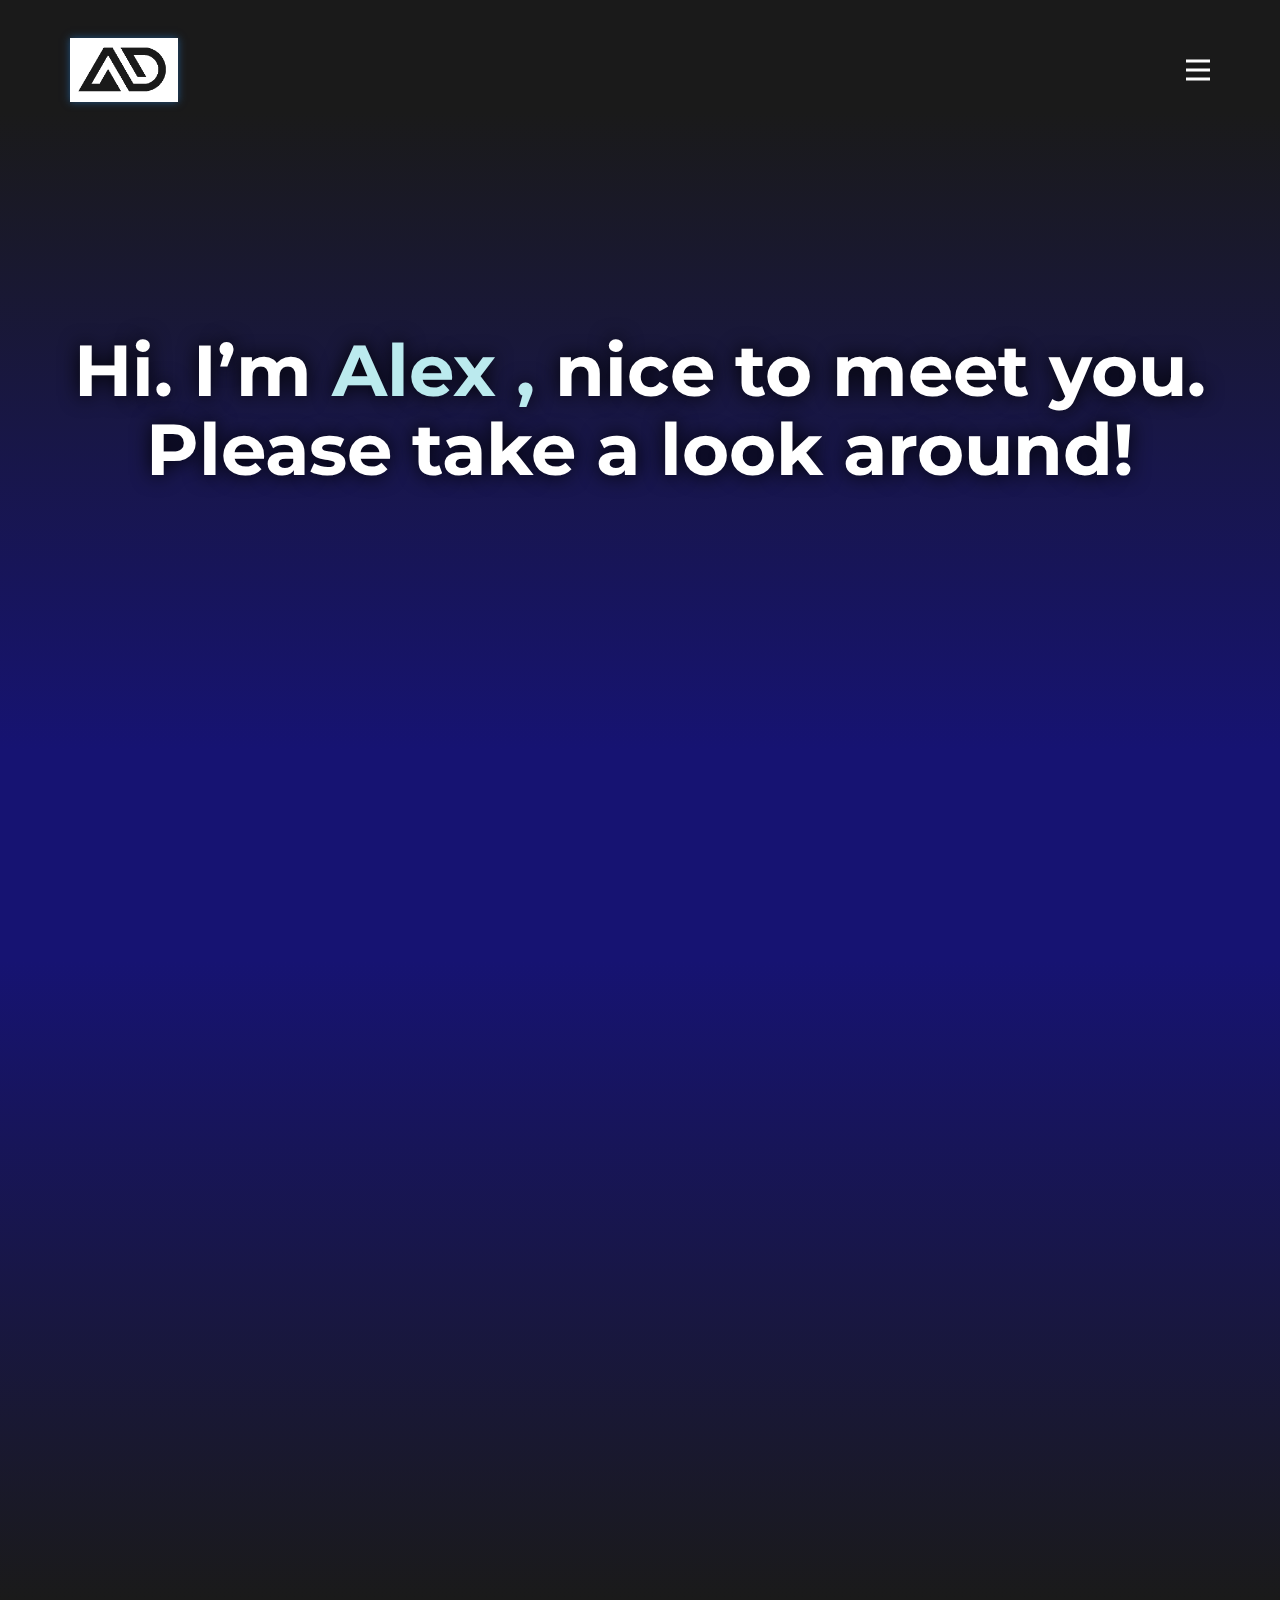
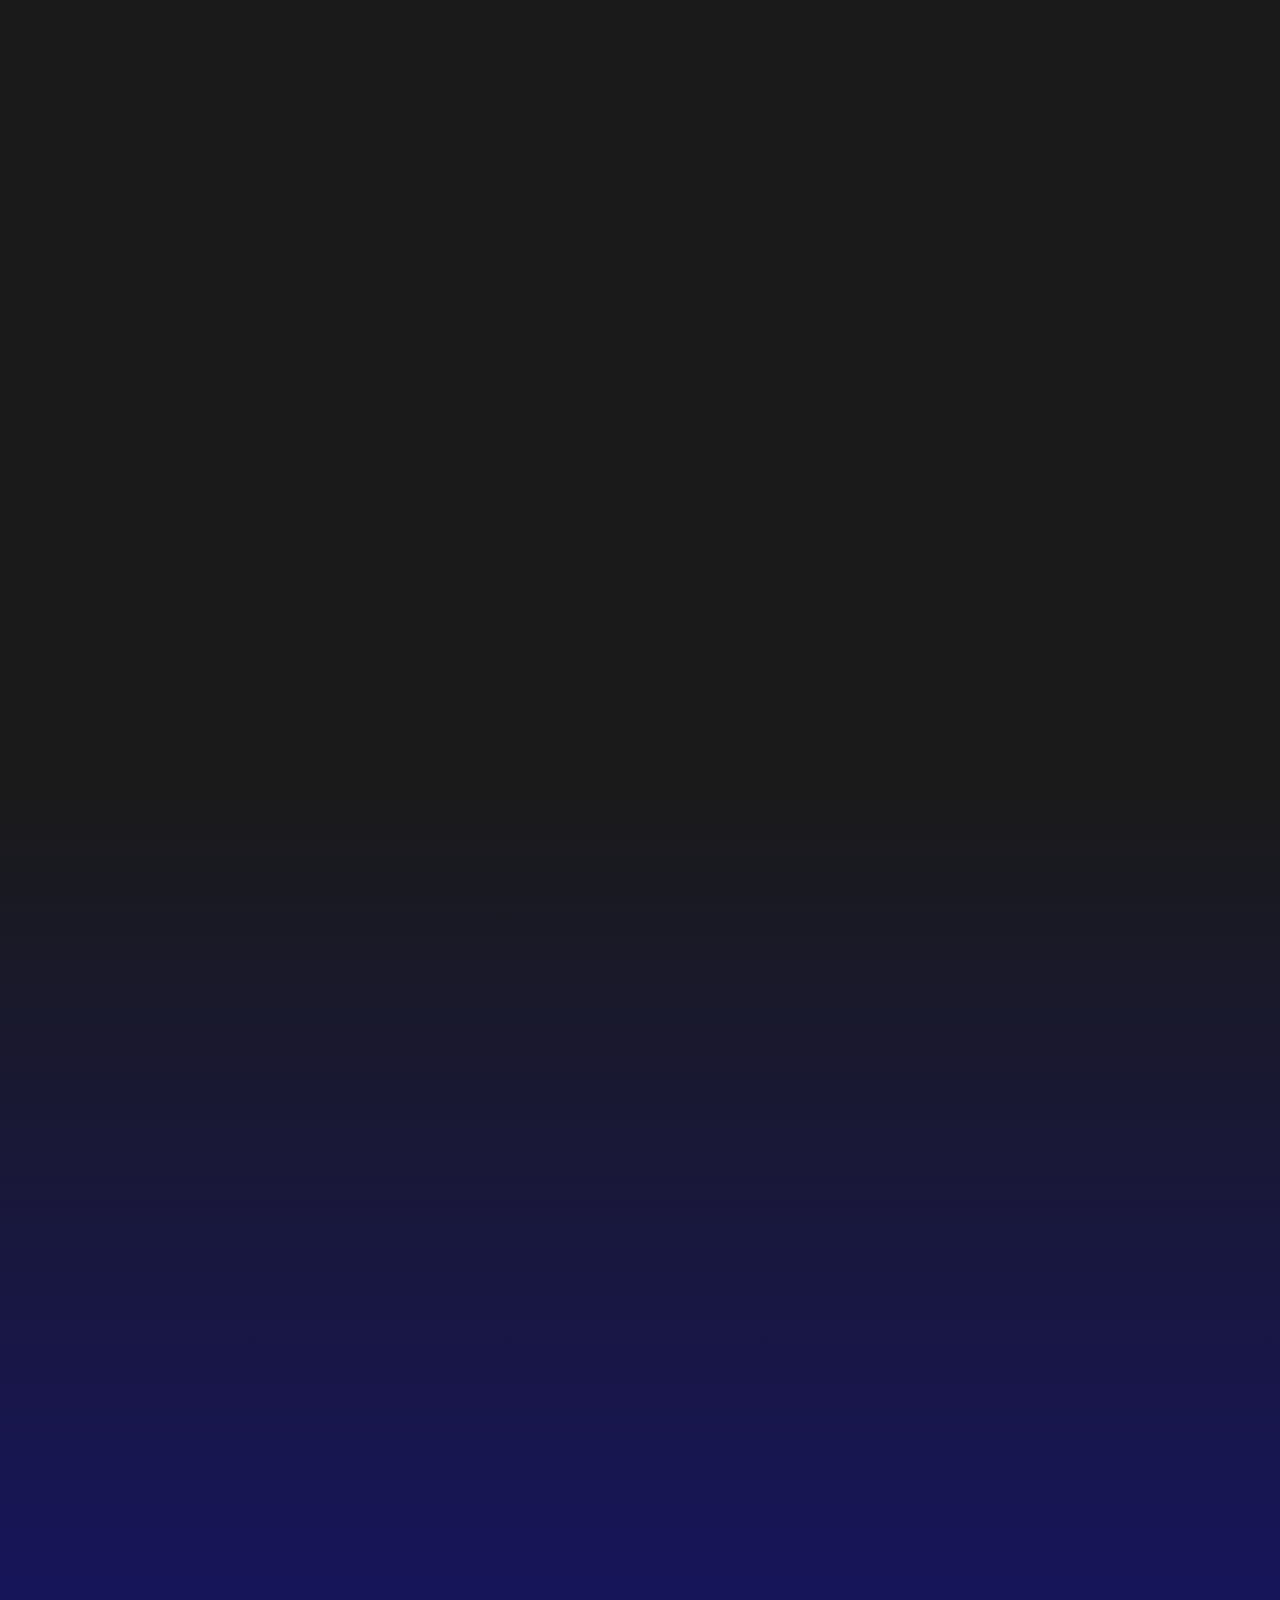
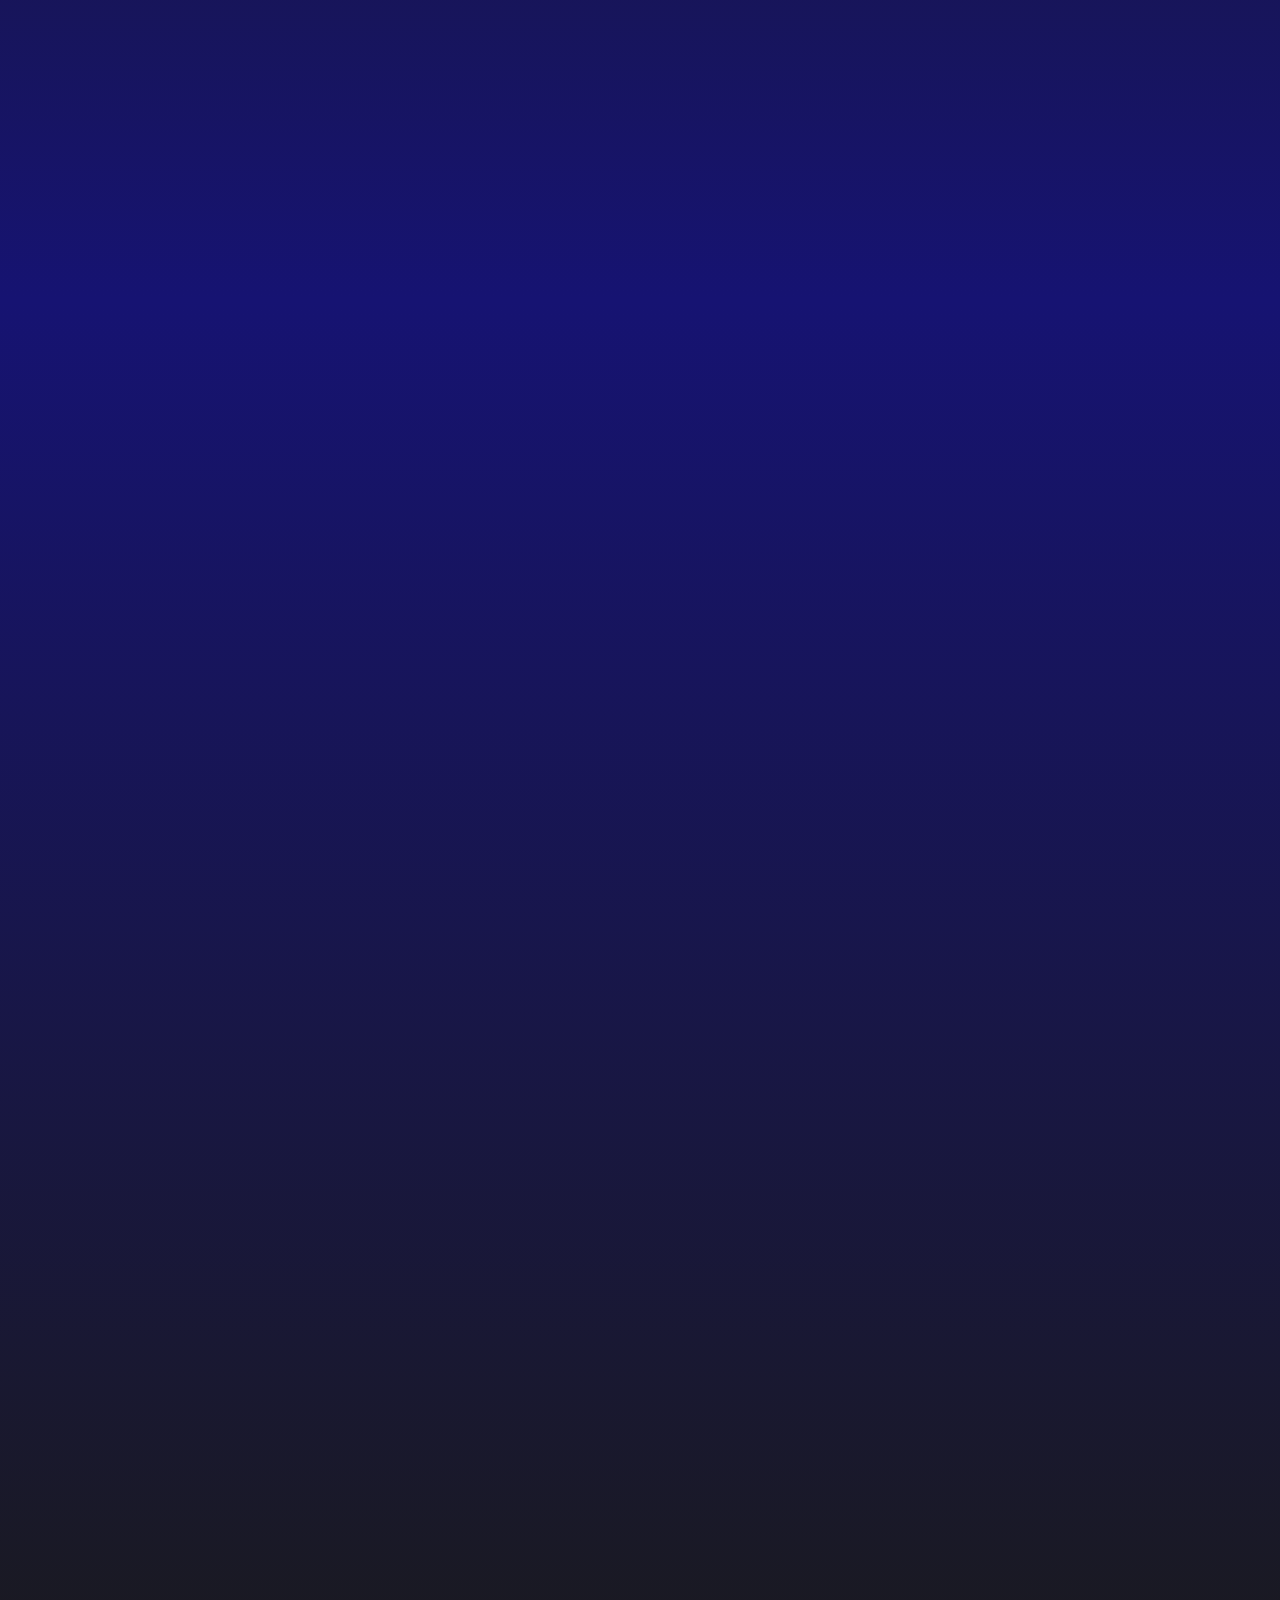
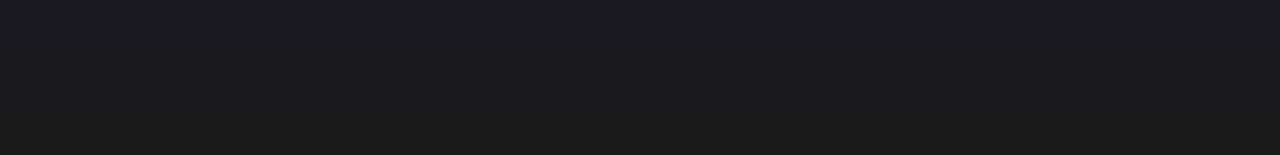
==== commit 165a0d41: "merged blue-c.scheme" ====
--- a/index.html
+++ b/index.html
@@ -4,12 +4,12 @@
     <meta charset="utf-8">
     <meta name="keywords" content="Software Development">
     <meta name="description" content="">
-    <title>Home 1</title>
-    <link rel="stylesheet" href="styles.css" media="screen">
-<link rel="stylesheet" href="Home-1.css" media="screen">
+    <title>AD Portfolio</title>
+    <link rel="stylesheet" href="nicepage.css" media="screen">
+<link rel="stylesheet" href="AD-Portfolio.css" media="screen">
     <script class="u-script" type="text/javascript" src="jquery-1.9.1.min.js" defer=""></script>
-    <script class="u-script" type="text/javascript" src="script.js" defer=""></script>
-
+    <script class="u-script" type="text/javascript" src="nicepage.js" defer=""></script>
+    <meta name="generator" content="Nicepage 6.11.10, nicepage.com">
     <link id="u-theme-google-font" rel="stylesheet" href="https://fonts.googleapis.com/css?family=Montserrat:100,100i,200,200i,300,300i,400,400i,500,500i,600,600i,700,700i,800,800i,900,900i|Open+Sans:300,300i,400,400i,500,500i,600,600i,700,700i,800,800i">
     <link id="u-page-google-font" rel="stylesheet" href="https://fonts.googleapis.com/css?family=Montserrat:100,100i,200,200i,300,300i,400,400i,500,500i,600,600i,700,700i,800,800i,900,900i|Open+Sans:300,300i,400,400i,500,500i,600,600i,700,700i,800,800i|Poppins:100,100i,200,200i,300,300i,400,400i,500,500i,600,600i,700,700i,800,800i,900,900i">
     
@@ -23,14 +23,17 @@
     <script type="application/ld+json">{
 		"@context": "http://schema.org",
 		"@type": "Organization",
-		"name": "",
+		"name": "AD Portfolio",
+		"url": "/",
 		"logo": "images/image_2024-06-10_055032348.png"
 }</script>
-    <meta name="theme-color" content="#59427a">
-    <meta property="og:title" content="Home 1">
+    <meta name="theme-color" content="#161372">
+    <meta property="og:title" content="AD Portfolio">
+    <meta property="og:description" content="">
     <meta property="og:type" content="website">
+    <link rel="canonical" href="/">
   <meta data-intl-tel-input-cdn-path="intlTelInput/"></head>
-  <body data-home-page="https://website6277564.nicepage.io/Home-1.html?version=a0e1e7ab-a8a4-180c-af0c-8711147b11ef" data-home-page-title="Home 1" data-path-to-root="./" data-include-products="false" class="u-body u-xl-mode" data-lang="en"><header class="u-clearfix u-grey-90 u-header u-header" id="sec-9bd1"><div class="u-clearfix u-sheet u-sheet-1">
+  <body data-home-page="https://aduta.nicepage.io/AD-Portfolio.html?version=6d90c2a2-bcb3-9b2d-a721-954a54d0030c" data-home-page-title="AD Portfolio" data-path-to-root="./" data-include-products="false" class="u-body u-xl-mode" data-lang="en"><header class="u-clearfix u-grey-90 u-header u-header" id="sec-9bd1"><div class="u-clearfix u-sheet u-sheet-1">
         <a href="#" class="u-image u-logo u-text-black u-image-1" data-image-width="383" data-image-height="228">
           <img src="images/image_2024-06-10_055032348.png" class="u-logo-image u-logo-image-1" data-image-width="64">
         </a>
@@ -43,18 +46,18 @@
             </a>
           </div>
           <div class="u-custom-menu u-nav-container" wfd-invisible="true">
-            <ul class="u-nav u-spacing-30 u-unstyled u-nav-1"><li class="u-nav-item"><a class="u-border-2 u-border-active-palette-1-base u-border-hover-palette-1-base u-border-no-left u-border-no-right u-border-no-top u-button-style u-nav-link u-text-active-palette-1-base u-text-grey-90 u-text-hover-grey-90" href="Home-1.html#carousel_a971" style="padding: 10px 0px;">Expertise</a>
-</li><li class="u-nav-item"><a class="u-border-2 u-border-active-palette-1-base u-border-hover-palette-1-base u-border-no-left u-border-no-right u-border-no-top u-button-style u-nav-link u-text-active-palette-1-base u-text-grey-90 u-text-hover-grey-90" href="Home-1.html#sec-734d" style="padding: 10px 0px;">Experience</a>
-</li><li class="u-nav-item"><a class="u-border-2 u-border-active-palette-1-base u-border-hover-palette-1-base u-border-no-left u-border-no-right u-border-no-top u-button-style u-nav-link u-text-active-palette-1-base u-text-grey-90 u-text-hover-grey-90" href="Home-1.html#sec-5e2d" style="padding: 10px 0px;">Projects</a>
+            <ul class="u-nav u-spacing-30 u-unstyled u-nav-1"><li class="u-nav-item"><a class="u-border-2 u-border-active-palette-1-base u-border-hover-palette-1-base u-border-no-left u-border-no-right u-border-no-top u-button-style u-nav-link u-text-active-palette-1-base u-text-grey-90 u-text-hover-grey-90" href="AD-Portfolio.html#carousel_a971" style="padding: 10px 0px;">Expertise</a>
+</li><li class="u-nav-item"><a class="u-border-2 u-border-active-palette-1-base u-border-hover-palette-1-base u-border-no-left u-border-no-right u-border-no-top u-button-style u-nav-link u-text-active-palette-1-base u-text-grey-90 u-text-hover-grey-90" href="AD-Portfolio.html#sec-734d" style="padding: 10px 0px;">Experience</a>
+</li><li class="u-nav-item"><a class="u-border-2 u-border-active-palette-1-base u-border-hover-palette-1-base u-border-no-left u-border-no-right u-border-no-top u-button-style u-nav-link u-text-active-palette-1-base u-text-grey-90 u-text-hover-grey-90" href="AD-Portfolio.html#sec-5e2d" style="padding: 10px 0px;">Projects</a>
 </li></ul>
           </div>
           <div class="u-custom-menu u-nav-container-collapse" wfd-invisible="true">
             <div class="u-black u-container-style u-inner-container-layout u-opacity u-opacity-95 u-sidenav">
               <div class="u-inner-container-layout u-sidenav-overflow">
                 <div class="u-menu-close"></div>
-                <ul class="u-align-center u-nav u-popupmenu-items u-unstyled u-nav-2"><li class="u-nav-item"><a class="u-button-style u-nav-link" href="Home-1.html#carousel_a971">Expertise</a>
-</li><li class="u-nav-item"><a class="u-button-style u-nav-link" href="Home-1.html#sec-734d">Experience</a>
-</li><li class="u-nav-item"><a class="u-button-style u-nav-link" href="Home-1.html#sec-5e2d">Projects</a>
+                <ul class="u-align-center u-nav u-popupmenu-items u-unstyled u-nav-2"><li class="u-nav-item"><a class="u-button-style u-nav-link" href="AD-Portfolio.html#carousel_a971">Expertise</a>
+</li><li class="u-nav-item"><a class="u-button-style u-nav-link" href="AD-Portfolio.html#sec-734d">Experience</a>
+</li><li class="u-nav-item"><a class="u-button-style u-nav-link" href="AD-Portfolio.html#sec-5e2d">Projects</a>
 </li></ul>
               </div>
             </div>
@@ -393,4 +396,8 @@
       </div>
     </section>
     
+    
+    
+    
+  
 </body></html>--- a/nicepage.css
+++ b/nicepage.css
@@ -0,0 +1,42597 @@
+/*begin-commonstyles library*//*!
+ * froala_editor v4.0.6 (https://www.froala.com/wysiwyg-editor)
+ * License https://froala.com/wysiwyg-editor/terms/
+ * Copyright 2014-2021 Froala Labs
+ */
+
+.fr-clearfix::after {
+  clear: both;
+  display: block;
+  content: "";
+  height: 0; }
+
+.fr-hide-by-clipping {
+  position: absolute;
+  width: 1px;
+  height: 1px;
+  padding: 0;
+  margin: -1px;
+  overflow: hidden;
+  clip: rect(0, 0, 0, 0);
+  border: 0; }
+
+.fr-view img.fr-rounded, .fr-view .fr-img-caption.fr-rounded img {
+  border-radius: 10px;
+  -moz-border-radius: 10px;
+  -webkit-border-radius: 10px;
+  -moz-background-clip: padding;
+  -webkit-background-clip: padding-box;
+  background-clip: padding-box; }
+
+.fr-view img.fr-shadow, .fr-view .fr-img-caption.fr-shadow img {
+  -webkit-box-shadow: 10px 10px 5px 0px #cccccc;
+  -moz-box-shadow: 10px 10px 5px 0px #cccccc;
+  box-shadow: 10px 10px 5px 0px #cccccc; }
+
+.fr-view img.fr-bordered, .fr-view .fr-img-caption.fr-bordered img {
+  border: solid 5px #CCC; }
+
+.fr-view img.fr-bordered {
+  -webkit-box-sizing: content-box;
+  -moz-box-sizing: content-box;
+  box-sizing: content-box; }
+
+.fr-view .fr-img-caption.fr-bordered img {
+  -webkit-box-sizing: border-box;
+  -moz-box-sizing: border-box;
+  box-sizing: border-box; }
+
+.fr-view {
+  word-wrap: break-word; }
+  .fr-view span[style~="color:"] a {
+    color: inherit; }
+  .fr-view strong {
+    font-weight: 700; }
+  .fr-view table[border='0'] td:not([class]), .fr-view table[border='0'] th:not([class]), .fr-view table[border='0'] td[class=""], .fr-view table[border='0'] th[class=""] {
+    border-width: 0px; }
+  .fr-view table {
+    border: none;
+    border-collapse: collapse;
+    empty-cells: show;
+    max-width: 100%; }
+    .fr-view table td {
+      min-width: 5px; }
+    .fr-view table.fr-dashed-borders td, .fr-view table.fr-dashed-borders th {
+      border-style: dashed; }
+    .fr-view table.fr-alternate-rows tbody tr:nth-child(2n) {
+      background: whitesmoke; }
+    .fr-view table td, .fr-view table th {
+      border: 1px solid #DDD; }
+      .fr-view table td:empty, .fr-view table th:empty {
+        height: 20px; }
+      .fr-view table td.fr-highlighted, .fr-view table th.fr-highlighted {
+        border: 1px double red; }
+      .fr-view table td.fr-thick, .fr-view table th.fr-thick {
+        border-width: 2px; }
+    .fr-view table th {
+      background: #ececec; }
+  .fr-view hr {
+    clear: both;
+    user-select: none;
+    -o-user-select: none;
+    -moz-user-select: none;
+    -khtml-user-select: none;
+    -webkit-user-select: none;
+    -ms-user-select: none;
+    break-after: always;
+    page-break-after: always; }
+  .fr-view .fr-file {
+    position: relative; }
+    .fr-view .fr-file::after {
+      position: relative;
+      content: "\1F4CE";
+      font-weight: normal; }
+  .fr-view pre {
+    white-space: pre-wrap;
+    word-wrap: break-word;
+    overflow: visible; }
+/*  .fr-view[dir="rtl"] blockquote {
+    border-left: none;
+    border-right: solid 2px #5E35B1;
+    margin-right: 0;
+    padding-right: 5px;
+    padding-left: 0; }
+    .fr-view[dir="rtl"] blockquote blockquote {
+      border-color: #00BCD4; }
+      .fr-view[dir="rtl"] blockquote blockquote blockquote {
+        border-color: #43A047; }
+  .fr-view blockquote {
+    border-left: solid 2px #5E35B1;
+    margin-left: 0;
+    padding-left: 5px;
+    color: #5E35B1; }
+    .fr-view blockquote blockquote {
+      border-color: #00BCD4;
+      color: #00BCD4; }
+      .fr-view blockquote blockquote blockquote {
+        border-color: #43A047;
+        color: #43A047; } */
+  .fr-view span.fr-emoticon {
+    font-weight: normal;
+    font-family: "Apple Color Emoji","Segoe UI Emoji","NotoColorEmoji","Segoe UI Symbol","Android Emoji","EmojiSymbols";
+    display: inline;
+    line-height: 0; }
+    .fr-view span.fr-emoticon.fr-emoticon-img {
+      background-repeat: no-repeat !important;
+      font-size: inherit;
+      height: 1em;
+      width: 1em;
+      min-height: 20px;
+      min-width: 20px;
+      display: inline-block;
+      margin: -.1em .1em .1em;
+      line-height: 1;
+      vertical-align: middle; }
+  .fr-view .fr-text-gray {
+    color: #AAA !important; }
+  .fr-view .fr-text-bordered {
+    border-top: solid 1px #222;
+    border-bottom: solid 1px #222;
+    padding: 10px 0; }
+  .fr-view .fr-text-spaced {
+    letter-spacing: 1px; }
+  .fr-view .fr-text-uppercase {
+    text-transform: uppercase; }
+  .fr-view .fr-class-highlighted {
+    background-color: #ffff00; }
+  .fr-view .fr-class-code {
+    border-color: #cccccc;
+    border-radius: 2px;
+    -moz-border-radius: 2px;
+    -webkit-border-radius: 2px;
+    -moz-background-clip: padding;
+    -webkit-background-clip: padding-box;
+    background-clip: padding-box;
+    background: #f5f5f5;
+    padding: 10px;
+    font-family: "Courier New", Courier, monospace; }
+  .fr-view .fr-class-transparency {
+    opacity: 0.5; }
+  .fr-view img {
+    position: relative;
+    max-width: 100%; }
+    .fr-view img.fr-dib {
+      margin: 10px auto;
+      display: block;
+      float: none;
+      vertical-align: top; }
+      .fr-view img.fr-dib.fr-fil {
+        margin-left: 0;
+        text-align: left; }
+      .fr-view img.fr-dib.fr-fir {
+        margin-right: 0;
+        text-align: right; }
+    .fr-view img.fr-dii {
+      display: inline-block;
+      float: none;
+      vertical-align: bottom;
+      margin-left: 5px;
+      margin-right: 5px;
+      max-width: calc(100% - (2 * 5px)); }
+      .fr-view img.fr-dii.fr-fil {
+        float: left;
+        margin: 10px 15px 10px 0;
+        max-width: calc(100% - 5px); }
+      .fr-view img.fr-dii.fr-fir {
+        float: right;
+        margin: 10px 0 10px 15px;
+        max-width: calc(100% - 5px); }
+  .fr-view span.fr-img-caption {
+    position: relative;
+    max-width: 100%; }
+    .fr-view span.fr-img-caption.fr-dib {
+      margin: 5px auto;
+      display: block;
+      float: none;
+      vertical-align: top; }
+      .fr-view span.fr-img-caption.fr-dib.fr-fil {
+        margin-left: 0;
+        text-align: left; }
+      .fr-view span.fr-img-caption.fr-dib.fr-fir {
+        margin-right: 0;
+        text-align: right; }
+    .fr-view span.fr-img-caption.fr-dii {
+      display: inline-block;
+      float: none;
+      vertical-align: bottom;
+      margin-left: 5px;
+      margin-right: 5px;
+      max-width: calc(100% - (2 * 5px)); }
+      .fr-view span.fr-img-caption.fr-dii.fr-fil {
+        float: left;
+        margin: 5px 5px 5px 0;
+        max-width: calc(100% - 5px); }
+      .fr-view span.fr-img-caption.fr-dii.fr-fir {
+        float: right;
+        margin: 5px 0 5px 5px;
+        max-width: calc(100% - 5px); }
+  .fr-view .fr-video {
+    text-align: center;
+    position: relative; }
+    .fr-view .fr-video.fr-rv {
+      padding-bottom: 56.25%;
+      padding-top: 30px;
+      height: 0;
+      overflow: hidden; }
+      .fr-view .fr-video.fr-rv > iframe, .fr-view .fr-video.fr-rv object, .fr-view .fr-video.fr-rv embed {
+        position: absolute !important;
+        top: 0;
+        left: 0;
+        width: 100%;
+        height: 100%; }
+    .fr-view .fr-video > * {
+      -webkit-box-sizing: content-box;
+      -moz-box-sizing: content-box;
+      box-sizing: content-box;
+      max-width: 100%;
+      border: none; }
+    .fr-view .fr-video.fr-dvb {
+      display: block;
+      clear: both; }
+      .fr-view .fr-video.fr-dvb.fr-fvl {
+        text-align: left; }
+      .fr-view .fr-video.fr-dvb.fr-fvr {
+        text-align: right; }
+    .fr-view .fr-video.fr-dvi {
+      display: inline-block; }
+      .fr-view .fr-video.fr-dvi.fr-fvl {
+        float: left; }
+      .fr-view .fr-video.fr-dvi.fr-fvr {
+        float: right; }
+  .fr-view a.fr-strong {
+    font-weight: 700; }
+  .fr-view a.fr-green {
+    color: green; }
+  .fr-view .fr-img-caption {
+    text-align: center; }
+    .fr-view .fr-img-caption .fr-img-wrap {
+      padding: 0;
+      margin: auto;
+      text-align: center;
+      width: 100%; }
+      .fr-view .fr-img-caption .fr-img-wrap a {
+        display: block; }
+      .fr-view .fr-img-caption .fr-img-wrap img {
+        display: block;
+        margin: auto;
+        width: 100%; }
+      .fr-view .fr-img-caption .fr-img-wrap > span {
+        margin: auto;
+        display: block;
+        padding: 5px 5px 10px;
+        font-size: 14px;
+        font-weight: initial;
+        -webkit-box-sizing: border-box;
+        -moz-box-sizing: border-box;
+        box-sizing: border-box;
+        -webkit-opacity: 0.9;
+        -moz-opacity: 0.9;
+        opacity: 0.9;
+        -ms-filter: "progid:DXImageTransform.Microsoft.Alpha(Opacity=0)";
+        width: 100%;
+        text-align: center; }
+  .fr-view button.fr-rounded, .fr-view input.fr-rounded, .fr-view textarea.fr-rounded {
+    border-radius: 10px;
+    -moz-border-radius: 10px;
+    -webkit-border-radius: 10px;
+    -moz-background-clip: padding;
+    -webkit-background-clip: padding-box;
+    background-clip: padding-box; }
+  .fr-view button.fr-large, .fr-view input.fr-large, .fr-view textarea.fr-large {
+    font-size: 24px; }
+
+/**
+ * Image style.
+ */
+a.fr-view.fr-strong {
+  font-weight: 700; }
+a.fr-view.fr-green {
+  color: green; }
+
+/**
+ * Link style.
+ */
+img.fr-view {
+  position: relative;
+  max-width: 100%; }
+  img.fr-view.fr-dib {
+    margin: 5px auto;
+    display: block;
+    float: none;
+    vertical-align: top; }
+    img.fr-view.fr-dib.fr-fil {
+      margin-left: 0;
+      text-align: left; }
+    img.fr-view.fr-dib.fr-fir {
+      margin-right: 0;
+      text-align: right; }
+  img.fr-view.fr-dii {
+    display: inline-block;
+    float: none;
+    vertical-align: bottom;
+    margin-left: 5px;
+    margin-right: 5px;
+    max-width: calc(100% - (2 * 5px)); }
+    img.fr-view.fr-dii.fr-fil {
+      float: left;
+      margin: 5px 5px 5px 0;
+      max-width: calc(100% - 5px); }
+    img.fr-view.fr-dii.fr-fir {
+      float: right;
+      margin: 5px 0 5px 5px;
+      max-width: calc(100% - 5px); }
+
+span.fr-img-caption.fr-view {
+  position: relative;
+  max-width: 100%; }
+  span.fr-img-caption.fr-view.fr-dib {
+    margin: 5px auto;
+    display: block;
+    float: none;
+    vertical-align: top; }
+    span.fr-img-caption.fr-view.fr-dib.fr-fil {
+      margin-left: 0;
+      text-align: left; }
+    span.fr-img-caption.fr-view.fr-dib.fr-fir {
+      margin-right: 0;
+      text-align: right; }
+  span.fr-img-caption.fr-view.fr-dii {
+    display: inline-block;
+    float: none;
+    vertical-align: bottom;
+    margin-left: 5px;
+    margin-right: 5px;
+    max-width: calc(100% - (2 * 5px)); }
+    span.fr-img-caption.fr-view.fr-dii.fr-fil {
+      float: left;
+      margin: 5px 5px 5px 0;
+      max-width: calc(100% - 5px); }
+    span.fr-img-caption.fr-view.fr-dii.fr-fir {
+      float: right;
+      margin: 5px 0 5px 5px;
+      max-width: calc(100% - 5px); }
+/*end-commonstyles library*/@charset "UTF-8";
+.u-hidden-block {
+  visibility: hidden!important;
+}
+.u-locked-block {
+  pointer-events: none!important;
+}
+/*! normalize.css v4.1.1 | MIT License | github.com/necolas/normalize.css */
+html {
+  font-family: sans-serif;
+  -ms-text-size-adjust: 100%;
+  -webkit-text-size-adjust: 100%;
+}
+body {
+  margin: 0;
+}
+article,
+aside,
+details,
+figcaption,
+figure,
+footer,
+header,
+main,
+menu,
+nav,
+section,
+summary {
+  display: block;
+}
+audio,
+canvas,
+progress,
+video {
+  display: inline-block;
+}
+audio:not([controls]) {
+  display: none;
+  height: 0;
+}
+progress {
+  vertical-align: baseline;
+}
+template,
+[hidden] {
+  display: none;
+}
+a {
+  background-color: transparent;
+  -webkit-text-decoration-skip: objects;
+}
+a:active,
+a:hover {
+  outline-width: 0;
+}
+abbr[title] {
+  border-bottom: none;
+  text-decoration: underline;
+}
+b,
+strong {
+  font-weight: inherit;
+  font-weight: bold;
+}
+dfn {
+  font-style: italic;
+}
+h1 {
+  font-size: 2em;
+  margin: 0.67em 0;
+}
+mark {
+  background-color: #ff0;
+  color: #000;
+}
+small {
+  font-size: 80%;
+}
+sub,
+sup {
+  font-size: 75%;
+  line-height: 0;
+  position: relative;
+  vertical-align: baseline;
+}
+sub {
+  bottom: -0.25em;
+}
+sup {
+  top: -0.5em;
+}
+img {
+  border-style: none;
+}
+svg:not(:root) {
+  overflow: hidden;
+}
+code,
+kbd,
+pre,
+samp {
+  font-family: monospace,monospace;
+  font-size: 1em;
+}
+hr {
+  box-sizing: content-box;
+  height: 0;
+  overflow: visible;
+}
+button,
+input,
+optgroup,
+select,
+textarea {
+  color: inherit;
+  font: inherit;
+  margin: 0;
+}
+optgroup {
+  font-weight: 700;
+}
+button,
+input {
+  overflow: visible;
+}
+button,
+select {
+  text-transform: none;
+}
+button,
+html [type="button"],
+[type="reset"],
+[type="submit"] {
+  -webkit-appearance: button;
+}
+button::-moz-focus-inner,
+[type="button"]::-moz-focus-inner,
+[type="reset"]::-moz-focus-inner,
+[type="submit"]::-moz-focus-inner {
+  border-style: none;
+  padding: 0;
+}
+button:-moz-focusring,
+[type="button"]:-moz-focusring,
+[type="reset"]:-moz-focusring,
+[type="submit"]:-moz-focusring {
+  outline: 1px dotted ButtonText;
+}
+fieldset {
+  border: 1px solid silver;
+  margin: 0 2px;
+  padding: 0.35em 0.625em 0.75em;
+}
+legend {
+  box-sizing: border-box;
+  color: inherit;
+  display: table;
+  max-width: 100%;
+  padding: 0;
+  white-space: normal;
+}
+textarea {
+  overflow: auto;
+  outline: none;
+}
+button,
+select,
+input,
+textarea {
+  outline: none;
+}
+[type="checkbox"],
+[type="radio"] {
+  box-sizing: border-box;
+  padding: 0;
+}
+[type="number"]::-webkit-inner-spin-button,
+[type="number"]::-webkit-outer-spin-button {
+  height: auto;
+}
+[type="search"] {
+  -webkit-appearance: textfield;
+  outline-offset: -2px;
+}
+[type="search"]::-webkit-search-cancel-button,
+[type="search"]::-webkit-search-decoration {
+  -webkit-appearance: none;
+}
+::-webkit-input-placeholder {
+  color: inherit;
+  opacity: 0.54;
+}
+::-webkit-file-upload-button {
+  -webkit-appearance: button;
+  font: inherit;
+}
+ul,
+ol {
+  padding-left: 20px;
+}
+/* Fade effect */
+/* Over effect */
+/* Slide effect */
+/* Over and Slide effect */
+/* Flip Left effect */
+/* Flip Right effect */
+/* Flip Top effect */
+/* Flip Bottom effect */
+/* Wobble Left effect */
+/* Wobble Right effect */
+/* Wobble top effect */
+/* Wobble bottom effect */
+/* Zoom and Rotate Effects */
+/* Utility */
+.u-over-slide {
+  position: absolute;
+  left: 0;
+  top: 0;
+  width: 100%;
+  height: 100%;
+}
+.u-background-effect {
+  overflow: hidden;
+}
+.u-background-effect ~ .u-container-layout {
+  cursor: pointer;
+}
+/* Fade effect */
+.u-effect-fade .u-over-slide {
+  opacity: 0;
+  transition: all 500ms ease;
+}
+.u-effect-fade:hover .u-over-slide,
+.u-effect-fade.u-effect-active .u-over-slide {
+  opacity: 1;
+}
+/* Over effect */
+.u-effect-over-left .u-over-slide {
+  transform: translate(-100%, 0);
+  transition: all 500ms ease;
+}
+.u-effect-over-left:hover .u-over-slide,
+.u-effect-over-left.u-effect-active .u-over-slide {
+  transform: translate(0, 0);
+}
+.u-effect-over-right .u-over-slide {
+  transform: translate(100%, 0);
+  transition: all 500ms ease;
+}
+.u-effect-over-right:hover .u-over-slide,
+.u-effect-over-right.u-effect-active .u-over-slide {
+  transform: translate(0, 0);
+}
+.u-effect-over-top .u-over-slide {
+  transform: translate(0, -100%);
+  transition: all 500ms ease;
+}
+.u-effect-over-top:hover .u-over-slide,
+.u-effect-over-top.u-effect-active .u-over-slide {
+  transform: translate(0, 0);
+}
+.u-effect-over-bottom .u-over-slide {
+  transform: translate(0, 100%);
+  transition: all 500ms ease;
+}
+.u-effect-over-bottom:hover .u-over-slide,
+.u-effect-over-bottom.u-effect-active .u-over-slide {
+  transform: translate(0, 0);
+}
+.u-effect-over-topleft .u-over-slide {
+  transform: translate(-100%, -100%);
+  transition: all 500ms ease;
+}
+.u-effect-over-topleft:hover .u-over-slide,
+.u-effect-over-topleft.u-effect-active .u-over-slide {
+  transform: translate(0, 0);
+}
+.u-effect-over-topright .u-over-slide {
+  transform: translate(100%, -100%);
+  transition: all 500ms ease;
+}
+.u-effect-over-topright:hover .u-over-slide,
+.u-effect-over-topright.u-effect-active .u-over-slide {
+  transform: translate(0, 0);
+}
+.u-effect-over-bottomleft .u-over-slide {
+  transform: translate(-100%, 100%);
+  transition: all 500ms ease;
+}
+.u-effect-over-bottomleft:hover .u-over-slide,
+.u-effect-over-bottomleft.u-effect-active .u-over-slide {
+  transform: translate(0, 0);
+}
+.u-effect-over-bottomright .u-over-slide {
+  transform: translate(100%, 100%);
+  transition: all 500ms ease;
+}
+.u-effect-over-bottomright:hover .u-over-slide,
+.u-effect-over-bottomright.u-effect-active .u-over-slide {
+  transform: translate(0, 0);
+}
+/* Slide effect */
+.u-effect-slide-left .u-over-slide {
+  transform: translate(-100%, 0);
+  transition: all 500ms ease;
+}
+.u-effect-slide-left:hover .u-over-slide,
+.u-effect-slide-left.u-effect-active .u-over-slide {
+  transform: translate(0, 0);
+}
+.u-effect-slide-left .u-back-slide {
+  transition: all 500ms ease;
+}
+.u-effect-slide-left:hover .u-back-slide,
+.u-effect-slide-left.u-effect-active .u-back-slide {
+  transform: translate(100%, 0);
+}
+.u-effect-slide-right .u-over-slide {
+  transform: translate(100%, 0);
+  transition: all 500ms ease;
+}
+.u-effect-slide-right:hover .u-over-slide,
+.u-effect-slide-right.u-effect-active .u-over-slide {
+  transform: translate(0, 0);
+}
+.u-effect-slide-right .u-back-slide {
+  transition: all 500ms ease;
+}
+.u-effect-slide-right:hover .u-back-slide,
+.u-effect-slide-right.u-effect-active .u-back-slide {
+  transform: translate(-100%, 0);
+}
+.u-effect-slide-top .u-over-slide {
+  transform: translate(0, -100%);
+  transition: all 500ms ease;
+}
+.u-effect-slide-top:hover .u-over-slide,
+.u-effect-slide-top.u-effect-active .u-over-slide {
+  transform: translate(0, 0);
+}
+.u-effect-slide-top .u-back-slide {
+  transition: all 500ms ease;
+}
+.u-effect-slide-top:hover .u-back-slide,
+.u-effect-slide-top.u-effect-active .u-back-slide {
+  transform: translate(0, 100%);
+}
+.u-effect-slide-bottom .u-over-slide {
+  transform: translate(0, 100%);
+  transition: all 500ms ease;
+}
+.u-effect-slide-bottom:hover .u-over-slide,
+.u-effect-slide-bottom.u-effect-active .u-over-slide {
+  transform: translate(0, 0);
+}
+.u-effect-slide-bottom .u-back-slide {
+  transition: all 500ms ease;
+}
+.u-effect-slide-bottom:hover .u-back-slide,
+.u-effect-slide-bottom.u-effect-active .u-back-slide {
+  transform: translate(0, -100%);
+}
+.u-effect-slide-topleft .u-over-slide {
+  transform: translate(-100%, -100%);
+  transition: all 500ms ease;
+}
+.u-effect-slide-topleft:hover .u-over-slide,
+.u-effect-slide-topleft.u-effect-active .u-over-slide {
+  transform: translate(0, 0);
+}
+.u-effect-slide-topleft .u-back-slide {
+  transition: all 500ms ease;
+}
+.u-effect-slide-topleft:hover .u-back-slide,
+.u-effect-slide-topleft.u-effect-active .u-back-slide {
+  transform: translate(100%, 100%);
+}
+.u-effect-slide-topright .u-over-slide {
+  transform: translate(100%, -100%);
+  transition: all 500ms ease;
+}
+.u-effect-slide-topright:hover .u-over-slide,
+.u-effect-slide-topright.u-effect-active .u-over-slide {
+  transform: translate(0, 0);
+}
+.u-effect-slide-topright .u-back-slide {
+  transition: all 500ms ease;
+}
+.u-effect-slide-topright:hover .u-back-slide,
+.u-effect-slide-topright.u-effect-active .u-back-slide {
+  transform: translate(-100%, 100%);
+}
+.u-effect-slide-bottomleft .u-over-slide {
+  transform: translate(-100%, 100%);
+  transition: all 500ms ease;
+}
+.u-effect-slide-bottomleft:hover .u-over-slide,
+.u-effect-slide-bottomleft.u-effect-active .u-over-slide {
+  transform: translate(0, 0);
+}
+.u-effect-slide-bottomleft .u-back-slide {
+  transition: all 500ms ease;
+}
+.u-effect-slide-bottomleft:hover .u-back-slide,
+.u-effect-slide-bottomleft.u-effect-active .u-back-slide {
+  transform: translate(100%, -100%);
+}
+.u-effect-slide-bottomright .u-over-slide {
+  transform: translate(100%, 100%);
+  transition: all 500ms ease;
+}
+.u-effect-slide-bottomright:hover .u-over-slide,
+.u-effect-slide-bottomright.u-effect-active .u-over-slide {
+  transform: translate(0, 0);
+}
+.u-effect-slide-bottomright .u-back-slide {
+  transition: all 500ms ease;
+}
+.u-effect-slide-bottomright:hover .u-back-slide,
+.u-effect-slide-bottomright.u-effect-active .u-back-slide {
+  transform: translate(-100%, -100%);
+}
+/* Flip */
+.u-effect-flip-left,
+.u-effect-flip-left .u-slidesWrapper {
+  perspective: 300px;
+}
+.u-effect-flip-left .u-over-slide {
+  opacity: 0;
+  transform: rotateY(180deg);
+  transform-origin: center left;
+  transition: transform 500ms ease, transform-origin 500ms ease, opacity 0ms ease 500ms;
+}
+.u-effect-flip-left:hover .u-over-slide,
+.u-effect-flip-left.u-effect-active .u-over-slide {
+  opacity: 1;
+  transform: rotateY(0deg);
+  transition: transform 500ms ease, transform-origin 500ms ease;
+}
+.u-effect-flip-right,
+.u-effect-flip-right .u-slidesWrapper {
+  perspective: 300px;
+}
+.u-effect-flip-right .u-over-slide {
+  opacity: 0;
+  transform: rotateY(-180deg);
+  transform-origin: center right;
+  transition: transform 500ms ease, transform-origin 500ms ease, opacity 0ms ease 500ms;
+}
+.u-effect-flip-right:hover .u-over-slide,
+.u-effect-flip-right.u-effect-active .u-over-slide {
+  opacity: 1;
+  transform: rotateY(0deg);
+  transition: transform 500ms ease, transform-origin 500ms ease;
+}
+.u-effect-flip-top,
+.u-effect-flip-top .u-slidesWrapper {
+  perspective: 300px;
+}
+.u-effect-flip-top .u-over-slide {
+  opacity: 0;
+  transform: rotateX(-180deg);
+  transform-origin: center top;
+  transition: transform 500ms ease, transform-origin 500ms ease, opacity 0ms ease 500ms;
+}
+.u-effect-flip-top:hover .u-over-slide,
+.u-effect-flip-top.u-effect-active .u-over-slide {
+  opacity: 1;
+  transform: rotateX(0deg);
+  transition: transform 500ms ease, transform-origin 500ms ease;
+}
+.u-effect-flip-bottom,
+.u-effect-flip-bottom .u-slidesWrapper {
+  perspective: 300px;
+}
+.u-effect-flip-bottom .u-over-slide {
+  opacity: 0;
+  transform: rotateX(180deg);
+  transform-origin: center bottom;
+  transition: transform 500ms ease, transform-origin 500ms ease, opacity 0ms ease 500ms;
+}
+.u-effect-flip-bottom:hover .u-over-slide,
+.u-effect-flip-bottom.u-effect-active .u-over-slide {
+  opacity: 1;
+  transform: rotateX(0deg);
+  transition: transform 500ms ease, transform-origin 500ms ease;
+}
+/* Wooble */
+.u-effect-wobble-left,
+.u-effect-wobble-left .u-slidesWrapper {
+  perspective: 300px;
+}
+.u-effect-wobble-left .u-over-slide {
+  opacity: 0;
+  transform: rotateY(130deg);
+  transform-origin: center left;
+  transition: transform 500ms ease, transform-origin 500ms ease, opacity 0ms ease 500ms;
+}
+.u-effect-wobble-left:hover .u-over-slide,
+.u-effect-wobble-left.u-effect-active .u-over-slide {
+  opacity: 1;
+  transform: rotateY(0deg);
+  transform-origin: center right;
+  transition: transform 500ms ease, transform-origin 500ms ease;
+}
+.u-effect-wobble-right,
+.u-effect-wobble-right .u-slidesWrapper {
+  perspective: 300px;
+}
+.u-effect-wobble-right .u-over-slide {
+  opacity: 0;
+  transform: rotateY(-130deg);
+  transform-origin: center right;
+  transition: transform 500ms ease, transform-origin 500ms ease, opacity 0ms ease 500ms;
+}
+.u-effect-wobble-right:hover .u-over-slide,
+.u-effect-wobble-right.u-effect-active .u-over-slide {
+  opacity: 1;
+  transform: rotateY(0deg);
+  transform-origin: center left;
+  transition: transform 500ms ease, transform-origin 500ms ease;
+}
+.u-effect-wobble-top,
+.u-effect-wobble-top .u-slidesWrapper {
+  perspective: 300px;
+}
+.u-effect-wobble-top .u-over-slide {
+  opacity: 0;
+  transform: rotateX(-130deg);
+  transform-origin: center top;
+  transition: transform 500ms ease, transform-origin 500ms ease, opacity 0ms ease 500ms;
+}
+.u-effect-wobble-top:hover .u-over-slide,
+.u-effect-wobble-top.u-effect-active .u-over-slide {
+  opacity: 1;
+  transform: rotateX(0deg);
+  transform-origin: center bottom;
+  transition: transform 500ms ease, transform-origin 500ms ease;
+}
+.u-effect-wobble-bottom,
+.u-effect-wobble-bottom .u-slidesWrapper {
+  perspective: 300px;
+}
+.u-effect-wobble-bottom .u-over-slide {
+  opacity: 0;
+  transform: rotateX(130deg);
+  transform-origin: center bottom;
+  transition: transform 500ms ease, transform-origin 500ms ease, opacity 0ms ease 500ms;
+}
+.u-effect-wobble-bottom:hover .u-over-slide,
+.u-effect-wobble-bottom.u-effect-active .u-over-slide {
+  opacity: 1;
+  transform: rotateX(0deg);
+  transform-origin: center top;
+  transition: transform 500ms ease, transform-origin 500ms ease;
+}
+/* Zoom */
+.u-effect-zoom .u-over-slide {
+  transition: transform 500ms ease;
+  transform: scale(0, 0);
+}
+.u-effect-zoom:hover .u-over-slide,
+.u-effect-zoom.u-effect-active .u-over-slide {
+  transform: scale(1, 1);
+}
+.u-effect-hover-zoom .u-back-slide,
+.u-effect-hover-zoom .u-background-effect-image {
+  transition: transform 500ms ease;
+  transform: scale(1);
+}
+.u-effect-hover-zoom:hover .u-back-slide,
+.u-effect-hover-zoom:hover .u-background-effect-image,
+.u-effect-hover-zoom.u-effect-active .u-back-slide,
+.u-effect-hover-zoom.u-effect-active .u-background-effect-image {
+  transform: scale(var(--effect-scale));
+}
+.u-effect-hover-zoomOut .u-back-slide,
+.u-effect-hover-zoomOut .u-background-effect-image {
+  transition: transform 500ms ease;
+  transform: scale(var(--effect-scale));
+}
+.u-effect-hover-zoomOut:hover .u-back-slide,
+.u-effect-hover-zoomOut:hover .u-background-effect-image,
+.u-effect-hover-zoomOut.u-effect-active .u-back-slide,
+.u-effect-hover-zoomOut.u-effect-active .u-background-effect-image {
+  transform: scale(1);
+}
+.u-effect-hover-liftUp > .u-background-effect {
+  overflow: visible;
+}
+.u-effect-hover-liftUp .u-back-slide,
+.u-effect-hover-liftUp .u-background-effect-image {
+  transition: transform 500ms ease;
+  transform: scale(1);
+}
+.u-effect-hover-liftUp:hover .u-back-slide,
+.u-effect-hover-liftUp.u-effect-active .u-back-slide,
+.u-effect-hover-liftUp:hover .u-background-effect-image,
+.u-effect-hover-liftUp.u-effect-active .u-background-effect-image {
+  transform: scale(var(--effect-scale));
+  z-index: 1;
+}
+.u-effect-hover-liftUp:hover > .u-container-layout {
+  z-index: 2;
+}
+.u-effect-zoom-rotate .u-over-slide {
+  transition: transform 500ms ease;
+  transform: rotate(0deg) scale(0, 0);
+}
+.u-effect-zoom-rotate:hover .u-over-slide,
+.u-effect-zoom-rotate.u-effect-active .u-over-slide {
+  transform: rotate(360deg) scale(1, 1);
+}
+.u-effect-zoom-rotateX .u-over-slide {
+  transition: transform 500ms ease;
+  transform: rotateX(0deg) scale(0, 0);
+}
+.u-effect-zoom-rotateX:hover .u-over-slide,
+.u-effect-zoom-rotateX.u-effect-active .u-over-slide {
+  transform: rotateX(360deg) scale(1, 1);
+}
+.u-effect-zoom-rotateY .u-over-slide {
+  transition: transform 500ms ease;
+  transform: rotateY(0deg) scale(0, 0);
+}
+.u-effect-zoom-rotateY:hover .u-over-slide,
+.u-effect-zoom-rotateY.u-effect-active .u-over-slide {
+  transform: rotateY(360deg) scale(1, 1);
+}
+.u-effect-hover-slide .u-back-image,
+.u-effect-hover-slide .u-background-effect-image {
+  transition-duration: 500ms;
+  transition-timing-function: ease;
+  transition-property: left, right, top, bottom;
+}
+.u-effect-hover-slide .u-effect-hover-slide-direction-right {
+  left: auto;
+}
+.u-effect-hover-slide .u-effect-hover-slide-direction-up {
+  top: auto;
+}
+.u-effect-hover-slide:hover .u-back-image.u-effect-hover-slide-direction-left,
+.u-effect-hover-slide:hover .u-background-effect-image.u-effect-hover-slide-direction-left,
+.u-effect-hover-slide.u-effect-active .u-back-image.u-effect-hover-slide-direction-left,
+.u-effect-hover-slide.u-effect-active .u-background-effect-image.u-effect-hover-slide-direction-left {
+  left: 0 !important;
+}
+.u-effect-hover-slide:hover .u-back-image.u-effect-hover-slide-direction-right,
+.u-effect-hover-slide:hover .u-background-effect-image.u-effect-hover-slide-direction-right,
+.u-effect-hover-slide.u-effect-active .u-back-image.u-effect-hover-slide-direction-right,
+.u-effect-hover-slide.u-effect-active .u-background-effect-image.u-effect-hover-slide-direction-right {
+  right: 0 !important;
+}
+.u-effect-hover-slide:hover .u-back-image.u-effect-hover-slide-direction-up,
+.u-effect-hover-slide:hover .u-background-effect-image.u-effect-hover-slide-direction-up,
+.u-effect-hover-slide.u-effect-active .u-back-image.u-effect-hover-slide-direction-up,
+.u-effect-hover-slide.u-effect-active .u-background-effect-image.u-effect-hover-slide-direction-up {
+  bottom: 0 !important;
+}
+.u-effect-hover-slide:hover .u-back-image.u-effect-hover-slide-direction-down,
+.u-effect-hover-slide:hover .u-background-effect-image.u-effect-hover-slide-direction-down,
+.u-effect-hover-slide.u-effect-active .u-back-image.u-effect-hover-slide-direction-down,
+.u-effect-hover-slide.u-effect-active .u-background-effect-image.u-effect-hover-slide-direction-down {
+  top: 0 !important;
+}
+.u-btn {
+  /*display: inline-block;*/
+  display: table;
+  /*TODO maye need another solution for negative marin*/
+  cursor: pointer;
+  color: inherit;
+  font-size: inherit;
+  font-family: inherit;
+  line-height: inherit;
+  letter-spacing: inherit;
+  text-transform: inherit;
+  font-style: inherit;
+  font-weight: inherit;
+  text-decoration: none;
+  border: 0 none transparent;
+  outline-width: 0;
+  background-color: transparent;
+  margin: 0;
+  -webkit-text-decoration-skip: objects;
+  font-style: initial;
+  white-space: nowrap;
+  -webkit-user-select: none;
+      -ms-user-select: none;
+          user-select: none;
+  vertical-align: middle;
+  text-align: center;
+  padding: 10px 30px;
+  border-radius: 0;
+  --border-radius: 0;
+  align-self: flex-start;
+}
+.u-btn:focus,
+.u-btn:active:focus,
+.u-btn.active:focus {
+  outline: thin dotted;
+  outline: 5px auto -webkit-focus-ring-color;
+  outline-offset: -2px;
+}
+.u-btn:hover,
+.u-btn:focus {
+  text-decoration: none;
+}
+.u-btn:active,
+.u-btn.active {
+  outline: 0;
+  background-image: none;
+}
+.u-btn.disabled,
+.u-btn[disabled] {
+  opacity: 0.6;
+}
+.u-btn-circle {
+  border-radius: 50%;
+}
+.u-button-style.u-border-no-right.u-border-no-left.u-border-no-bottom,
+.u-button-style.u-border-no-top.u-border-no-left.u-border-no-bottom,
+.u-button-style.u-border-no-top.u-border-no-right.u-border-no-bottom,
+.u-button-style.u-border-no-top.u-border-no-right.u-border-no-left,
+.u-btn-rectangle {
+  border-radius: 0 !important;
+}
+.u-button-style {
+  transition-property: background-color, color, border-color;
+}
+.u-text a,
+.u-post-content a,
+.u-tab-item a,
+.u-nav-item a,
+.u-filter-item a,
+.u-product-control.u-text a {
+  font-size: inherit;
+  font-family: inherit;
+  line-height: inherit;
+  letter-spacing: inherit;
+  text-transform: inherit;
+}
+.u-text:not(ul):not(ol):not(p):not(.u-post-content):not(.u-block-content):not(.u-product-desc):not(.u-cart-block-content):not(.u-checkout-block-content) a {
+  color: inherit;
+}
+.u-text:not(ul):not(ol):not(p):not(.u-post-content):not(.u-block-content):not(.u-product-desc):not(.u-cart-block-content):not(.u-checkout-block-content) a,
+.u-text:not(ul):not(ol):not(p):not(.u-post-content):not(.u-block-content):not(.u-product-desc):not(.u-cart-block-content):not(.u-checkout-block-content) a:hover {
+  text-decoration: none;
+}
+.u-link,
+a {
+  border-top-width: 0;
+  border-left-width: 0;
+  border-right-width: 0;
+}
+.u-link {
+  display: table;
+  border-style: solid;
+  border-bottom-width: 0;
+  white-space: nowrap;
+  align-self: flex-start;
+}
+.u-link,
+.u-link:hover,
+.u-link:focus {
+  text-decoration: none;
+}
+.u-link:focus,
+.u-link:active:focus,
+.u-link.active:focus {
+  outline: thin dotted;
+  outline: 5px auto -webkit-focus-ring-color;
+  outline-offset: -2px;
+}
+.u-underline,
+.u-underline:hover {
+  text-decoration: underline;
+  border-bottom-width: 0;
+}
+.u-no-underline,
+.u-no-underline:hover {
+  text-decoration: none;
+  border-bottom-width: 0;
+}
+.u-block-content > :first-child,
+.u-product-desc > :first-child,
+.u-product-tab-pane > :first-child,
+.u-post-content > :first-child {
+  margin-top: 0;
+}
+.u-block-content > :last-child,
+.u-product-desc > :last-child,
+.u-product-tab-pane > :last-child,
+.u-post-content > :last-child {
+  margin-bottom: 0;
+}
+.u-block-content p,
+.u-product-desc p,
+.u-product-tab-pane p,
+.u-post-content p {
+  text-decoration: inherit !important;
+  color: inherit !important;
+  font-style: inherit !important;
+  font-size: inherit !important;
+  font-weight: inherit !important;
+  font-family: inherit !important;
+  line-height: inherit !important;
+  letter-spacing: inherit !important;
+  text-transform: inherit !important;
+}
+.u-logo {
+  color: inherit;
+  font-size: inherit;
+  font-family: inherit;
+  line-height: inherit;
+  letter-spacing: inherit;
+  text-transform: inherit;
+  font-style: inherit;
+  font-weight: inherit;
+  text-decoration: none;
+  border: 0 none transparent;
+  outline-width: 0;
+  background-color: transparent;
+  margin: 0;
+  -webkit-text-decoration-skip: objects;
+}
+.u-image.u-logo {
+  display: table;
+  white-space: nowrap;
+}
+.u-image.u-logo img {
+  display: block;
+}
+.u-form-horizontal {
+  display: flex;
+  flex-flow: row;
+  align-items: center;
+  flex-grow: 1;
+}
+.u-input {
+  display: block;
+  width: 100%;
+  padding: 10px 12px;
+  background-image: none;
+  background-clip: padding-box;
+  border-width: 0;
+  border-radius: 3px;
+  transition: border-color ease-in-out 0.15s, box-shadow ease-in-out 0.15s;
+  background-color: transparent;
+  color: inherit;
+  height: auto;
+}
+.u-form-horizontal .u-form-group:not(.u-label-top) label,
+.u-form-horizontal .u-form-group:not(.u-label-top) input,
+.u-form-horizontal .u-form-select-wrapper,
+.u-form-horizontal .u-form-radio-button-wrapper {
+  display: flex;
+  align-items: center;
+  justify-content: center;
+  margin-bottom: 0;
+  flex-grow: 1;
+}
+.u-form-vertical {
+  display: flex;
+  flex-wrap: wrap;
+  align-items: flex-end;
+}
+.u-form-vertical.u-form-spacing-50,
+.u-form-vertical.u-form-spacing-50 .u-form-step {
+  margin-left: -50px;
+  width: calc(100% +  50px);
+}
+.u-form-vertical.u-form-spacing-50 .u-form-group,
+.u-form-vertical.u-form-spacing-50 .u-form-step .u-form-group {
+  margin-bottom: 50px;
+}
+.u-form-vertical.u-form-spacing-50 .u-form-group:not(.u-image):not(.u-form-progress),
+.u-form-vertical.u-form-spacing-50 .u-form-step .u-form-group:not(.u-image):not(.u-form-progress) {
+  padding-left: 50px;
+}
+.u-form-vertical.u-form-spacing-50 .u-form-group.u-image,
+.u-form-vertical.u-form-spacing-50 .u-form-step .u-form-group.u-image {
+  margin-left: 50px !important;
+}
+.u-form-vertical.u-form-spacing-50 .u-form-group.u-form-line,
+.u-form-vertical.u-form-spacing-50 .u-form-step .u-form-group.u-form-line {
+  margin-left: 50px;
+}
+.u-form-vertical.u-form-spacing-49,
+.u-form-vertical.u-form-spacing-49 .u-form-step {
+  margin-left: -49px;
+  width: calc(100% +  49px);
+}
+.u-form-vertical.u-form-spacing-49 .u-form-group,
+.u-form-vertical.u-form-spacing-49 .u-form-step .u-form-group {
+  margin-bottom: 49px;
+}
+.u-form-vertical.u-form-spacing-49 .u-form-group:not(.u-image):not(.u-form-progress),
+.u-form-vertical.u-form-spacing-49 .u-form-step .u-form-group:not(.u-image):not(.u-form-progress) {
+  padding-left: 49px;
+}
+.u-form-vertical.u-form-spacing-49 .u-form-group.u-image,
+.u-form-vertical.u-form-spacing-49 .u-form-step .u-form-group.u-image {
+  margin-left: 49px !important;
+}
+.u-form-vertical.u-form-spacing-49 .u-form-group.u-form-line,
+.u-form-vertical.u-form-spacing-49 .u-form-step .u-form-group.u-form-line {
+  margin-left: 49px;
+}
+.u-form-vertical.u-form-spacing-48,
+.u-form-vertical.u-form-spacing-48 .u-form-step {
+  margin-left: -48px;
+  width: calc(100% +  48px);
+}
+.u-form-vertical.u-form-spacing-48 .u-form-group,
+.u-form-vertical.u-form-spacing-48 .u-form-step .u-form-group {
+  margin-bottom: 48px;
+}
+.u-form-vertical.u-form-spacing-48 .u-form-group:not(.u-image):not(.u-form-progress),
+.u-form-vertical.u-form-spacing-48 .u-form-step .u-form-group:not(.u-image):not(.u-form-progress) {
+  padding-left: 48px;
+}
+.u-form-vertical.u-form-spacing-48 .u-form-group.u-image,
+.u-form-vertical.u-form-spacing-48 .u-form-step .u-form-group.u-image {
+  margin-left: 48px !important;
+}
+.u-form-vertical.u-form-spacing-48 .u-form-group.u-form-line,
+.u-form-vertical.u-form-spacing-48 .u-form-step .u-form-group.u-form-line {
+  margin-left: 48px;
+}
+.u-form-vertical.u-form-spacing-47,
+.u-form-vertical.u-form-spacing-47 .u-form-step {
+  margin-left: -47px;
+  width: calc(100% +  47px);
+}
+.u-form-vertical.u-form-spacing-47 .u-form-group,
+.u-form-vertical.u-form-spacing-47 .u-form-step .u-form-group {
+  margin-bottom: 47px;
+}
+.u-form-vertical.u-form-spacing-47 .u-form-group:not(.u-image):not(.u-form-progress),
+.u-form-vertical.u-form-spacing-47 .u-form-step .u-form-group:not(.u-image):not(.u-form-progress) {
+  padding-left: 47px;
+}
+.u-form-vertical.u-form-spacing-47 .u-form-group.u-image,
+.u-form-vertical.u-form-spacing-47 .u-form-step .u-form-group.u-image {
+  margin-left: 47px !important;
+}
+.u-form-vertical.u-form-spacing-47 .u-form-group.u-form-line,
+.u-form-vertical.u-form-spacing-47 .u-form-step .u-form-group.u-form-line {
+  margin-left: 47px;
+}
+.u-form-vertical.u-form-spacing-46,
+.u-form-vertical.u-form-spacing-46 .u-form-step {
+  margin-left: -46px;
+  width: calc(100% +  46px);
+}
+.u-form-vertical.u-form-spacing-46 .u-form-group,
+.u-form-vertical.u-form-spacing-46 .u-form-step .u-form-group {
+  margin-bottom: 46px;
+}
+.u-form-vertical.u-form-spacing-46 .u-form-group:not(.u-image):not(.u-form-progress),
+.u-form-vertical.u-form-spacing-46 .u-form-step .u-form-group:not(.u-image):not(.u-form-progress) {
+  padding-left: 46px;
+}
+.u-form-vertical.u-form-spacing-46 .u-form-group.u-image,
+.u-form-vertical.u-form-spacing-46 .u-form-step .u-form-group.u-image {
+  margin-left: 46px !important;
+}
+.u-form-vertical.u-form-spacing-46 .u-form-group.u-form-line,
+.u-form-vertical.u-form-spacing-46 .u-form-step .u-form-group.u-form-line {
+  margin-left: 46px;
+}
+.u-form-vertical.u-form-spacing-45,
+.u-form-vertical.u-form-spacing-45 .u-form-step {
+  margin-left: -45px;
+  width: calc(100% +  45px);
+}
+.u-form-vertical.u-form-spacing-45 .u-form-group,
+.u-form-vertical.u-form-spacing-45 .u-form-step .u-form-group {
+  margin-bottom: 45px;
+}
+.u-form-vertical.u-form-spacing-45 .u-form-group:not(.u-image):not(.u-form-progress),
+.u-form-vertical.u-form-spacing-45 .u-form-step .u-form-group:not(.u-image):not(.u-form-progress) {
+  padding-left: 45px;
+}
+.u-form-vertical.u-form-spacing-45 .u-form-group.u-image,
+.u-form-vertical.u-form-spacing-45 .u-form-step .u-form-group.u-image {
+  margin-left: 45px !important;
+}
+.u-form-vertical.u-form-spacing-45 .u-form-group.u-form-line,
+.u-form-vertical.u-form-spacing-45 .u-form-step .u-form-group.u-form-line {
+  margin-left: 45px;
+}
+.u-form-vertical.u-form-spacing-44,
+.u-form-vertical.u-form-spacing-44 .u-form-step {
+  margin-left: -44px;
+  width: calc(100% +  44px);
+}
+.u-form-vertical.u-form-spacing-44 .u-form-group,
+.u-form-vertical.u-form-spacing-44 .u-form-step .u-form-group {
+  margin-bottom: 44px;
+}
+.u-form-vertical.u-form-spacing-44 .u-form-group:not(.u-image):not(.u-form-progress),
+.u-form-vertical.u-form-spacing-44 .u-form-step .u-form-group:not(.u-image):not(.u-form-progress) {
+  padding-left: 44px;
+}
+.u-form-vertical.u-form-spacing-44 .u-form-group.u-image,
+.u-form-vertical.u-form-spacing-44 .u-form-step .u-form-group.u-image {
+  margin-left: 44px !important;
+}
+.u-form-vertical.u-form-spacing-44 .u-form-group.u-form-line,
+.u-form-vertical.u-form-spacing-44 .u-form-step .u-form-group.u-form-line {
+  margin-left: 44px;
+}
+.u-form-vertical.u-form-spacing-43,
+.u-form-vertical.u-form-spacing-43 .u-form-step {
+  margin-left: -43px;
+  width: calc(100% +  43px);
+}
+.u-form-vertical.u-form-spacing-43 .u-form-group,
+.u-form-vertical.u-form-spacing-43 .u-form-step .u-form-group {
+  margin-bottom: 43px;
+}
+.u-form-vertical.u-form-spacing-43 .u-form-group:not(.u-image):not(.u-form-progress),
+.u-form-vertical.u-form-spacing-43 .u-form-step .u-form-group:not(.u-image):not(.u-form-progress) {
+  padding-left: 43px;
+}
+.u-form-vertical.u-form-spacing-43 .u-form-group.u-image,
+.u-form-vertical.u-form-spacing-43 .u-form-step .u-form-group.u-image {
+  margin-left: 43px !important;
+}
+.u-form-vertical.u-form-spacing-43 .u-form-group.u-form-line,
+.u-form-vertical.u-form-spacing-43 .u-form-step .u-form-group.u-form-line {
+  margin-left: 43px;
+}
+.u-form-vertical.u-form-spacing-42,
+.u-form-vertical.u-form-spacing-42 .u-form-step {
+  margin-left: -42px;
+  width: calc(100% +  42px);
+}
+.u-form-vertical.u-form-spacing-42 .u-form-group,
+.u-form-vertical.u-form-spacing-42 .u-form-step .u-form-group {
+  margin-bottom: 42px;
+}
+.u-form-vertical.u-form-spacing-42 .u-form-group:not(.u-image):not(.u-form-progress),
+.u-form-vertical.u-form-spacing-42 .u-form-step .u-form-group:not(.u-image):not(.u-form-progress) {
+  padding-left: 42px;
+}
+.u-form-vertical.u-form-spacing-42 .u-form-group.u-image,
+.u-form-vertical.u-form-spacing-42 .u-form-step .u-form-group.u-image {
+  margin-left: 42px !important;
+}
+.u-form-vertical.u-form-spacing-42 .u-form-group.u-form-line,
+.u-form-vertical.u-form-spacing-42 .u-form-step .u-form-group.u-form-line {
+  margin-left: 42px;
+}
+.u-form-vertical.u-form-spacing-41,
+.u-form-vertical.u-form-spacing-41 .u-form-step {
+  margin-left: -41px;
+  width: calc(100% +  41px);
+}
+.u-form-vertical.u-form-spacing-41 .u-form-group,
+.u-form-vertical.u-form-spacing-41 .u-form-step .u-form-group {
+  margin-bottom: 41px;
+}
+.u-form-vertical.u-form-spacing-41 .u-form-group:not(.u-image):not(.u-form-progress),
+.u-form-vertical.u-form-spacing-41 .u-form-step .u-form-group:not(.u-image):not(.u-form-progress) {
+  padding-left: 41px;
+}
+.u-form-vertical.u-form-spacing-41 .u-form-group.u-image,
+.u-form-vertical.u-form-spacing-41 .u-form-step .u-form-group.u-image {
+  margin-left: 41px !important;
+}
+.u-form-vertical.u-form-spacing-41 .u-form-group.u-form-line,
+.u-form-vertical.u-form-spacing-41 .u-form-step .u-form-group.u-form-line {
+  margin-left: 41px;
+}
+.u-form-vertical.u-form-spacing-40,
+.u-form-vertical.u-form-spacing-40 .u-form-step {
+  margin-left: -40px;
+  width: calc(100% +  40px);
+}
+.u-form-vertical.u-form-spacing-40 .u-form-group,
+.u-form-vertical.u-form-spacing-40 .u-form-step .u-form-group {
+  margin-bottom: 40px;
+}
+.u-form-vertical.u-form-spacing-40 .u-form-group:not(.u-image):not(.u-form-progress),
+.u-form-vertical.u-form-spacing-40 .u-form-step .u-form-group:not(.u-image):not(.u-form-progress) {
+  padding-left: 40px;
+}
+.u-form-vertical.u-form-spacing-40 .u-form-group.u-image,
+.u-form-vertical.u-form-spacing-40 .u-form-step .u-form-group.u-image {
+  margin-left: 40px !important;
+}
+.u-form-vertical.u-form-spacing-40 .u-form-group.u-form-line,
+.u-form-vertical.u-form-spacing-40 .u-form-step .u-form-group.u-form-line {
+  margin-left: 40px;
+}
+.u-form-vertical.u-form-spacing-39,
+.u-form-vertical.u-form-spacing-39 .u-form-step {
+  margin-left: -39px;
+  width: calc(100% +  39px);
+}
+.u-form-vertical.u-form-spacing-39 .u-form-group,
+.u-form-vertical.u-form-spacing-39 .u-form-step .u-form-group {
+  margin-bottom: 39px;
+}
+.u-form-vertical.u-form-spacing-39 .u-form-group:not(.u-image):not(.u-form-progress),
+.u-form-vertical.u-form-spacing-39 .u-form-step .u-form-group:not(.u-image):not(.u-form-progress) {
+  padding-left: 39px;
+}
+.u-form-vertical.u-form-spacing-39 .u-form-group.u-image,
+.u-form-vertical.u-form-spacing-39 .u-form-step .u-form-group.u-image {
+  margin-left: 39px !important;
+}
+.u-form-vertical.u-form-spacing-39 .u-form-group.u-form-line,
+.u-form-vertical.u-form-spacing-39 .u-form-step .u-form-group.u-form-line {
+  margin-left: 39px;
+}
+.u-form-vertical.u-form-spacing-38,
+.u-form-vertical.u-form-spacing-38 .u-form-step {
+  margin-left: -38px;
+  width: calc(100% +  38px);
+}
+.u-form-vertical.u-form-spacing-38 .u-form-group,
+.u-form-vertical.u-form-spacing-38 .u-form-step .u-form-group {
+  margin-bottom: 38px;
+}
+.u-form-vertical.u-form-spacing-38 .u-form-group:not(.u-image):not(.u-form-progress),
+.u-form-vertical.u-form-spacing-38 .u-form-step .u-form-group:not(.u-image):not(.u-form-progress) {
+  padding-left: 38px;
+}
+.u-form-vertical.u-form-spacing-38 .u-form-group.u-image,
+.u-form-vertical.u-form-spacing-38 .u-form-step .u-form-group.u-image {
+  margin-left: 38px !important;
+}
+.u-form-vertical.u-form-spacing-38 .u-form-group.u-form-line,
+.u-form-vertical.u-form-spacing-38 .u-form-step .u-form-group.u-form-line {
+  margin-left: 38px;
+}
+.u-form-vertical.u-form-spacing-37,
+.u-form-vertical.u-form-spacing-37 .u-form-step {
+  margin-left: -37px;
+  width: calc(100% +  37px);
+}
+.u-form-vertical.u-form-spacing-37 .u-form-group,
+.u-form-vertical.u-form-spacing-37 .u-form-step .u-form-group {
+  margin-bottom: 37px;
+}
+.u-form-vertical.u-form-spacing-37 .u-form-group:not(.u-image):not(.u-form-progress),
+.u-form-vertical.u-form-spacing-37 .u-form-step .u-form-group:not(.u-image):not(.u-form-progress) {
+  padding-left: 37px;
+}
+.u-form-vertical.u-form-spacing-37 .u-form-group.u-image,
+.u-form-vertical.u-form-spacing-37 .u-form-step .u-form-group.u-image {
+  margin-left: 37px !important;
+}
+.u-form-vertical.u-form-spacing-37 .u-form-group.u-form-line,
+.u-form-vertical.u-form-spacing-37 .u-form-step .u-form-group.u-form-line {
+  margin-left: 37px;
+}
+.u-form-vertical.u-form-spacing-36,
+.u-form-vertical.u-form-spacing-36 .u-form-step {
+  margin-left: -36px;
+  width: calc(100% +  36px);
+}
+.u-form-vertical.u-form-spacing-36 .u-form-group,
+.u-form-vertical.u-form-spacing-36 .u-form-step .u-form-group {
+  margin-bottom: 36px;
+}
+.u-form-vertical.u-form-spacing-36 .u-form-group:not(.u-image):not(.u-form-progress),
+.u-form-vertical.u-form-spacing-36 .u-form-step .u-form-group:not(.u-image):not(.u-form-progress) {
+  padding-left: 36px;
+}
+.u-form-vertical.u-form-spacing-36 .u-form-group.u-image,
+.u-form-vertical.u-form-spacing-36 .u-form-step .u-form-group.u-image {
+  margin-left: 36px !important;
+}
+.u-form-vertical.u-form-spacing-36 .u-form-group.u-form-line,
+.u-form-vertical.u-form-spacing-36 .u-form-step .u-form-group.u-form-line {
+  margin-left: 36px;
+}
+.u-form-vertical.u-form-spacing-35,
+.u-form-vertical.u-form-spacing-35 .u-form-step {
+  margin-left: -35px;
+  width: calc(100% +  35px);
+}
+.u-form-vertical.u-form-spacing-35 .u-form-group,
+.u-form-vertical.u-form-spacing-35 .u-form-step .u-form-group {
+  margin-bottom: 35px;
+}
+.u-form-vertical.u-form-spacing-35 .u-form-group:not(.u-image):not(.u-form-progress),
+.u-form-vertical.u-form-spacing-35 .u-form-step .u-form-group:not(.u-image):not(.u-form-progress) {
+  padding-left: 35px;
+}
+.u-form-vertical.u-form-spacing-35 .u-form-group.u-image,
+.u-form-vertical.u-form-spacing-35 .u-form-step .u-form-group.u-image {
+  margin-left: 35px !important;
+}
+.u-form-vertical.u-form-spacing-35 .u-form-group.u-form-line,
+.u-form-vertical.u-form-spacing-35 .u-form-step .u-form-group.u-form-line {
+  margin-left: 35px;
+}
+.u-form-vertical.u-form-spacing-34,
+.u-form-vertical.u-form-spacing-34 .u-form-step {
+  margin-left: -34px;
+  width: calc(100% +  34px);
+}
+.u-form-vertical.u-form-spacing-34 .u-form-group,
+.u-form-vertical.u-form-spacing-34 .u-form-step .u-form-group {
+  margin-bottom: 34px;
+}
+.u-form-vertical.u-form-spacing-34 .u-form-group:not(.u-image):not(.u-form-progress),
+.u-form-vertical.u-form-spacing-34 .u-form-step .u-form-group:not(.u-image):not(.u-form-progress) {
+  padding-left: 34px;
+}
+.u-form-vertical.u-form-spacing-34 .u-form-group.u-image,
+.u-form-vertical.u-form-spacing-34 .u-form-step .u-form-group.u-image {
+  margin-left: 34px !important;
+}
+.u-form-vertical.u-form-spacing-34 .u-form-group.u-form-line,
+.u-form-vertical.u-form-spacing-34 .u-form-step .u-form-group.u-form-line {
+  margin-left: 34px;
+}
+.u-form-vertical.u-form-spacing-33,
+.u-form-vertical.u-form-spacing-33 .u-form-step {
+  margin-left: -33px;
+  width: calc(100% +  33px);
+}
+.u-form-vertical.u-form-spacing-33 .u-form-group,
+.u-form-vertical.u-form-spacing-33 .u-form-step .u-form-group {
+  margin-bottom: 33px;
+}
+.u-form-vertical.u-form-spacing-33 .u-form-group:not(.u-image):not(.u-form-progress),
+.u-form-vertical.u-form-spacing-33 .u-form-step .u-form-group:not(.u-image):not(.u-form-progress) {
+  padding-left: 33px;
+}
+.u-form-vertical.u-form-spacing-33 .u-form-group.u-image,
+.u-form-vertical.u-form-spacing-33 .u-form-step .u-form-group.u-image {
+  margin-left: 33px !important;
+}
+.u-form-vertical.u-form-spacing-33 .u-form-group.u-form-line,
+.u-form-vertical.u-form-spacing-33 .u-form-step .u-form-group.u-form-line {
+  margin-left: 33px;
+}
+.u-form-vertical.u-form-spacing-32,
+.u-form-vertical.u-form-spacing-32 .u-form-step {
+  margin-left: -32px;
+  width: calc(100% +  32px);
+}
+.u-form-vertical.u-form-spacing-32 .u-form-group,
+.u-form-vertical.u-form-spacing-32 .u-form-step .u-form-group {
+  margin-bottom: 32px;
+}
+.u-form-vertical.u-form-spacing-32 .u-form-group:not(.u-image):not(.u-form-progress),
+.u-form-vertical.u-form-spacing-32 .u-form-step .u-form-group:not(.u-image):not(.u-form-progress) {
+  padding-left: 32px;
+}
+.u-form-vertical.u-form-spacing-32 .u-form-group.u-image,
+.u-form-vertical.u-form-spacing-32 .u-form-step .u-form-group.u-image {
+  margin-left: 32px !important;
+}
+.u-form-vertical.u-form-spacing-32 .u-form-group.u-form-line,
+.u-form-vertical.u-form-spacing-32 .u-form-step .u-form-group.u-form-line {
+  margin-left: 32px;
+}
+.u-form-vertical.u-form-spacing-31,
+.u-form-vertical.u-form-spacing-31 .u-form-step {
+  margin-left: -31px;
+  width: calc(100% +  31px);
+}
+.u-form-vertical.u-form-spacing-31 .u-form-group,
+.u-form-vertical.u-form-spacing-31 .u-form-step .u-form-group {
+  margin-bottom: 31px;
+}
+.u-form-vertical.u-form-spacing-31 .u-form-group:not(.u-image):not(.u-form-progress),
+.u-form-vertical.u-form-spacing-31 .u-form-step .u-form-group:not(.u-image):not(.u-form-progress) {
+  padding-left: 31px;
+}
+.u-form-vertical.u-form-spacing-31 .u-form-group.u-image,
+.u-form-vertical.u-form-spacing-31 .u-form-step .u-form-group.u-image {
+  margin-left: 31px !important;
+}
+.u-form-vertical.u-form-spacing-31 .u-form-group.u-form-line,
+.u-form-vertical.u-form-spacing-31 .u-form-step .u-form-group.u-form-line {
+  margin-left: 31px;
+}
+.u-form-vertical.u-form-spacing-30,
+.u-form-vertical.u-form-spacing-30 .u-form-step {
+  margin-left: -30px;
+  width: calc(100% +  30px);
+}
+.u-form-vertical.u-form-spacing-30 .u-form-group,
+.u-form-vertical.u-form-spacing-30 .u-form-step .u-form-group {
+  margin-bottom: 30px;
+}
+.u-form-vertical.u-form-spacing-30 .u-form-group:not(.u-image):not(.u-form-progress),
+.u-form-vertical.u-form-spacing-30 .u-form-step .u-form-group:not(.u-image):not(.u-form-progress) {
+  padding-left: 30px;
+}
+.u-form-vertical.u-form-spacing-30 .u-form-group.u-image,
+.u-form-vertical.u-form-spacing-30 .u-form-step .u-form-group.u-image {
+  margin-left: 30px !important;
+}
+.u-form-vertical.u-form-spacing-30 .u-form-group.u-form-line,
+.u-form-vertical.u-form-spacing-30 .u-form-step .u-form-group.u-form-line {
+  margin-left: 30px;
+}
+.u-form-vertical.u-form-spacing-29,
+.u-form-vertical.u-form-spacing-29 .u-form-step {
+  margin-left: -29px;
+  width: calc(100% +  29px);
+}
+.u-form-vertical.u-form-spacing-29 .u-form-group,
+.u-form-vertical.u-form-spacing-29 .u-form-step .u-form-group {
+  margin-bottom: 29px;
+}
+.u-form-vertical.u-form-spacing-29 .u-form-group:not(.u-image):not(.u-form-progress),
+.u-form-vertical.u-form-spacing-29 .u-form-step .u-form-group:not(.u-image):not(.u-form-progress) {
+  padding-left: 29px;
+}
+.u-form-vertical.u-form-spacing-29 .u-form-group.u-image,
+.u-form-vertical.u-form-spacing-29 .u-form-step .u-form-group.u-image {
+  margin-left: 29px !important;
+}
+.u-form-vertical.u-form-spacing-29 .u-form-group.u-form-line,
+.u-form-vertical.u-form-spacing-29 .u-form-step .u-form-group.u-form-line {
+  margin-left: 29px;
+}
+.u-form-vertical.u-form-spacing-28,
+.u-form-vertical.u-form-spacing-28 .u-form-step {
+  margin-left: -28px;
+  width: calc(100% +  28px);
+}
+.u-form-vertical.u-form-spacing-28 .u-form-group,
+.u-form-vertical.u-form-spacing-28 .u-form-step .u-form-group {
+  margin-bottom: 28px;
+}
+.u-form-vertical.u-form-spacing-28 .u-form-group:not(.u-image):not(.u-form-progress),
+.u-form-vertical.u-form-spacing-28 .u-form-step .u-form-group:not(.u-image):not(.u-form-progress) {
+  padding-left: 28px;
+}
+.u-form-vertical.u-form-spacing-28 .u-form-group.u-image,
+.u-form-vertical.u-form-spacing-28 .u-form-step .u-form-group.u-image {
+  margin-left: 28px !important;
+}
+.u-form-vertical.u-form-spacing-28 .u-form-group.u-form-line,
+.u-form-vertical.u-form-spacing-28 .u-form-step .u-form-group.u-form-line {
+  margin-left: 28px;
+}
+.u-form-vertical.u-form-spacing-27,
+.u-form-vertical.u-form-spacing-27 .u-form-step {
+  margin-left: -27px;
+  width: calc(100% +  27px);
+}
+.u-form-vertical.u-form-spacing-27 .u-form-group,
+.u-form-vertical.u-form-spacing-27 .u-form-step .u-form-group {
+  margin-bottom: 27px;
+}
+.u-form-vertical.u-form-spacing-27 .u-form-group:not(.u-image):not(.u-form-progress),
+.u-form-vertical.u-form-spacing-27 .u-form-step .u-form-group:not(.u-image):not(.u-form-progress) {
+  padding-left: 27px;
+}
+.u-form-vertical.u-form-spacing-27 .u-form-group.u-image,
+.u-form-vertical.u-form-spacing-27 .u-form-step .u-form-group.u-image {
+  margin-left: 27px !important;
+}
+.u-form-vertical.u-form-spacing-27 .u-form-group.u-form-line,
+.u-form-vertical.u-form-spacing-27 .u-form-step .u-form-group.u-form-line {
+  margin-left: 27px;
+}
+.u-form-vertical.u-form-spacing-26,
+.u-form-vertical.u-form-spacing-26 .u-form-step {
+  margin-left: -26px;
+  width: calc(100% +  26px);
+}
+.u-form-vertical.u-form-spacing-26 .u-form-group,
+.u-form-vertical.u-form-spacing-26 .u-form-step .u-form-group {
+  margin-bottom: 26px;
+}
+.u-form-vertical.u-form-spacing-26 .u-form-group:not(.u-image):not(.u-form-progress),
+.u-form-vertical.u-form-spacing-26 .u-form-step .u-form-group:not(.u-image):not(.u-form-progress) {
+  padding-left: 26px;
+}
+.u-form-vertical.u-form-spacing-26 .u-form-group.u-image,
+.u-form-vertical.u-form-spacing-26 .u-form-step .u-form-group.u-image {
+  margin-left: 26px !important;
+}
+.u-form-vertical.u-form-spacing-26 .u-form-group.u-form-line,
+.u-form-vertical.u-form-spacing-26 .u-form-step .u-form-group.u-form-line {
+  margin-left: 26px;
+}
+.u-form-vertical.u-form-spacing-25,
+.u-form-vertical.u-form-spacing-25 .u-form-step {
+  margin-left: -25px;
+  width: calc(100% +  25px);
+}
+.u-form-vertical.u-form-spacing-25 .u-form-group,
+.u-form-vertical.u-form-spacing-25 .u-form-step .u-form-group {
+  margin-bottom: 25px;
+}
+.u-form-vertical.u-form-spacing-25 .u-form-group:not(.u-image):not(.u-form-progress),
+.u-form-vertical.u-form-spacing-25 .u-form-step .u-form-group:not(.u-image):not(.u-form-progress) {
+  padding-left: 25px;
+}
+.u-form-vertical.u-form-spacing-25 .u-form-group.u-image,
+.u-form-vertical.u-form-spacing-25 .u-form-step .u-form-group.u-image {
+  margin-left: 25px !important;
+}
+.u-form-vertical.u-form-spacing-25 .u-form-group.u-form-line,
+.u-form-vertical.u-form-spacing-25 .u-form-step .u-form-group.u-form-line {
+  margin-left: 25px;
+}
+.u-form-vertical.u-form-spacing-24,
+.u-form-vertical.u-form-spacing-24 .u-form-step {
+  margin-left: -24px;
+  width: calc(100% +  24px);
+}
+.u-form-vertical.u-form-spacing-24 .u-form-group,
+.u-form-vertical.u-form-spacing-24 .u-form-step .u-form-group {
+  margin-bottom: 24px;
+}
+.u-form-vertical.u-form-spacing-24 .u-form-group:not(.u-image):not(.u-form-progress),
+.u-form-vertical.u-form-spacing-24 .u-form-step .u-form-group:not(.u-image):not(.u-form-progress) {
+  padding-left: 24px;
+}
+.u-form-vertical.u-form-spacing-24 .u-form-group.u-image,
+.u-form-vertical.u-form-spacing-24 .u-form-step .u-form-group.u-image {
+  margin-left: 24px !important;
+}
+.u-form-vertical.u-form-spacing-24 .u-form-group.u-form-line,
+.u-form-vertical.u-form-spacing-24 .u-form-step .u-form-group.u-form-line {
+  margin-left: 24px;
+}
+.u-form-vertical.u-form-spacing-23,
+.u-form-vertical.u-form-spacing-23 .u-form-step {
+  margin-left: -23px;
+  width: calc(100% +  23px);
+}
+.u-form-vertical.u-form-spacing-23 .u-form-group,
+.u-form-vertical.u-form-spacing-23 .u-form-step .u-form-group {
+  margin-bottom: 23px;
+}
+.u-form-vertical.u-form-spacing-23 .u-form-group:not(.u-image):not(.u-form-progress),
+.u-form-vertical.u-form-spacing-23 .u-form-step .u-form-group:not(.u-image):not(.u-form-progress) {
+  padding-left: 23px;
+}
+.u-form-vertical.u-form-spacing-23 .u-form-group.u-image,
+.u-form-vertical.u-form-spacing-23 .u-form-step .u-form-group.u-image {
+  margin-left: 23px !important;
+}
+.u-form-vertical.u-form-spacing-23 .u-form-group.u-form-line,
+.u-form-vertical.u-form-spacing-23 .u-form-step .u-form-group.u-form-line {
+  margin-left: 23px;
+}
+.u-form-vertical.u-form-spacing-22,
+.u-form-vertical.u-form-spacing-22 .u-form-step {
+  margin-left: -22px;
+  width: calc(100% +  22px);
+}
+.u-form-vertical.u-form-spacing-22 .u-form-group,
+.u-form-vertical.u-form-spacing-22 .u-form-step .u-form-group {
+  margin-bottom: 22px;
+}
+.u-form-vertical.u-form-spacing-22 .u-form-group:not(.u-image):not(.u-form-progress),
+.u-form-vertical.u-form-spacing-22 .u-form-step .u-form-group:not(.u-image):not(.u-form-progress) {
+  padding-left: 22px;
+}
+.u-form-vertical.u-form-spacing-22 .u-form-group.u-image,
+.u-form-vertical.u-form-spacing-22 .u-form-step .u-form-group.u-image {
+  margin-left: 22px !important;
+}
+.u-form-vertical.u-form-spacing-22 .u-form-group.u-form-line,
+.u-form-vertical.u-form-spacing-22 .u-form-step .u-form-group.u-form-line {
+  margin-left: 22px;
+}
+.u-form-vertical.u-form-spacing-21,
+.u-form-vertical.u-form-spacing-21 .u-form-step {
+  margin-left: -21px;
+  width: calc(100% +  21px);
+}
+.u-form-vertical.u-form-spacing-21 .u-form-group,
+.u-form-vertical.u-form-spacing-21 .u-form-step .u-form-group {
+  margin-bottom: 21px;
+}
+.u-form-vertical.u-form-spacing-21 .u-form-group:not(.u-image):not(.u-form-progress),
+.u-form-vertical.u-form-spacing-21 .u-form-step .u-form-group:not(.u-image):not(.u-form-progress) {
+  padding-left: 21px;
+}
+.u-form-vertical.u-form-spacing-21 .u-form-group.u-image,
+.u-form-vertical.u-form-spacing-21 .u-form-step .u-form-group.u-image {
+  margin-left: 21px !important;
+}
+.u-form-vertical.u-form-spacing-21 .u-form-group.u-form-line,
+.u-form-vertical.u-form-spacing-21 .u-form-step .u-form-group.u-form-line {
+  margin-left: 21px;
+}
+.u-form-vertical.u-form-spacing-20,
+.u-form-vertical.u-form-spacing-20 .u-form-step {
+  margin-left: -20px;
+  width: calc(100% +  20px);
+}
+.u-form-vertical.u-form-spacing-20 .u-form-group,
+.u-form-vertical.u-form-spacing-20 .u-form-step .u-form-group {
+  margin-bottom: 20px;
+}
+.u-form-vertical.u-form-spacing-20 .u-form-group:not(.u-image):not(.u-form-progress),
+.u-form-vertical.u-form-spacing-20 .u-form-step .u-form-group:not(.u-image):not(.u-form-progress) {
+  padding-left: 20px;
+}
+.u-form-vertical.u-form-spacing-20 .u-form-group.u-image,
+.u-form-vertical.u-form-spacing-20 .u-form-step .u-form-group.u-image {
+  margin-left: 20px !important;
+}
+.u-form-vertical.u-form-spacing-20 .u-form-group.u-form-line,
+.u-form-vertical.u-form-spacing-20 .u-form-step .u-form-group.u-form-line {
+  margin-left: 20px;
+}
+.u-form-vertical.u-form-spacing-19,
+.u-form-vertical.u-form-spacing-19 .u-form-step {
+  margin-left: -19px;
+  width: calc(100% +  19px);
+}
+.u-form-vertical.u-form-spacing-19 .u-form-group,
+.u-form-vertical.u-form-spacing-19 .u-form-step .u-form-group {
+  margin-bottom: 19px;
+}
+.u-form-vertical.u-form-spacing-19 .u-form-group:not(.u-image):not(.u-form-progress),
+.u-form-vertical.u-form-spacing-19 .u-form-step .u-form-group:not(.u-image):not(.u-form-progress) {
+  padding-left: 19px;
+}
+.u-form-vertical.u-form-spacing-19 .u-form-group.u-image,
+.u-form-vertical.u-form-spacing-19 .u-form-step .u-form-group.u-image {
+  margin-left: 19px !important;
+}
+.u-form-vertical.u-form-spacing-19 .u-form-group.u-form-line,
+.u-form-vertical.u-form-spacing-19 .u-form-step .u-form-group.u-form-line {
+  margin-left: 19px;
+}
+.u-form-vertical.u-form-spacing-18,
+.u-form-vertical.u-form-spacing-18 .u-form-step {
+  margin-left: -18px;
+  width: calc(100% +  18px);
+}
+.u-form-vertical.u-form-spacing-18 .u-form-group,
+.u-form-vertical.u-form-spacing-18 .u-form-step .u-form-group {
+  margin-bottom: 18px;
+}
+.u-form-vertical.u-form-spacing-18 .u-form-group:not(.u-image):not(.u-form-progress),
+.u-form-vertical.u-form-spacing-18 .u-form-step .u-form-group:not(.u-image):not(.u-form-progress) {
+  padding-left: 18px;
+}
+.u-form-vertical.u-form-spacing-18 .u-form-group.u-image,
+.u-form-vertical.u-form-spacing-18 .u-form-step .u-form-group.u-image {
+  margin-left: 18px !important;
+}
+.u-form-vertical.u-form-spacing-18 .u-form-group.u-form-line,
+.u-form-vertical.u-form-spacing-18 .u-form-step .u-form-group.u-form-line {
+  margin-left: 18px;
+}
+.u-form-vertical.u-form-spacing-17,
+.u-form-vertical.u-form-spacing-17 .u-form-step {
+  margin-left: -17px;
+  width: calc(100% +  17px);
+}
+.u-form-vertical.u-form-spacing-17 .u-form-group,
+.u-form-vertical.u-form-spacing-17 .u-form-step .u-form-group {
+  margin-bottom: 17px;
+}
+.u-form-vertical.u-form-spacing-17 .u-form-group:not(.u-image):not(.u-form-progress),
+.u-form-vertical.u-form-spacing-17 .u-form-step .u-form-group:not(.u-image):not(.u-form-progress) {
+  padding-left: 17px;
+}
+.u-form-vertical.u-form-spacing-17 .u-form-group.u-image,
+.u-form-vertical.u-form-spacing-17 .u-form-step .u-form-group.u-image {
+  margin-left: 17px !important;
+}
+.u-form-vertical.u-form-spacing-17 .u-form-group.u-form-line,
+.u-form-vertical.u-form-spacing-17 .u-form-step .u-form-group.u-form-line {
+  margin-left: 17px;
+}
+.u-form-vertical.u-form-spacing-16,
+.u-form-vertical.u-form-spacing-16 .u-form-step {
+  margin-left: -16px;
+  width: calc(100% +  16px);
+}
+.u-form-vertical.u-form-spacing-16 .u-form-group,
+.u-form-vertical.u-form-spacing-16 .u-form-step .u-form-group {
+  margin-bottom: 16px;
+}
+.u-form-vertical.u-form-spacing-16 .u-form-group:not(.u-image):not(.u-form-progress),
+.u-form-vertical.u-form-spacing-16 .u-form-step .u-form-group:not(.u-image):not(.u-form-progress) {
+  padding-left: 16px;
+}
+.u-form-vertical.u-form-spacing-16 .u-form-group.u-image,
+.u-form-vertical.u-form-spacing-16 .u-form-step .u-form-group.u-image {
+  margin-left: 16px !important;
+}
+.u-form-vertical.u-form-spacing-16 .u-form-group.u-form-line,
+.u-form-vertical.u-form-spacing-16 .u-form-step .u-form-group.u-form-line {
+  margin-left: 16px;
+}
+.u-form-vertical.u-form-spacing-15,
+.u-form-vertical.u-form-spacing-15 .u-form-step {
+  margin-left: -15px;
+  width: calc(100% +  15px);
+}
+.u-form-vertical.u-form-spacing-15 .u-form-group,
+.u-form-vertical.u-form-spacing-15 .u-form-step .u-form-group {
+  margin-bottom: 15px;
+}
+.u-form-vertical.u-form-spacing-15 .u-form-group:not(.u-image):not(.u-form-progress),
+.u-form-vertical.u-form-spacing-15 .u-form-step .u-form-group:not(.u-image):not(.u-form-progress) {
+  padding-left: 15px;
+}
+.u-form-vertical.u-form-spacing-15 .u-form-group.u-image,
+.u-form-vertical.u-form-spacing-15 .u-form-step .u-form-group.u-image {
+  margin-left: 15px !important;
+}
+.u-form-vertical.u-form-spacing-15 .u-form-group.u-form-line,
+.u-form-vertical.u-form-spacing-15 .u-form-step .u-form-group.u-form-line {
+  margin-left: 15px;
+}
+.u-form-vertical.u-form-spacing-14,
+.u-form-vertical.u-form-spacing-14 .u-form-step {
+  margin-left: -14px;
+  width: calc(100% +  14px);
+}
+.u-form-vertical.u-form-spacing-14 .u-form-group,
+.u-form-vertical.u-form-spacing-14 .u-form-step .u-form-group {
+  margin-bottom: 14px;
+}
+.u-form-vertical.u-form-spacing-14 .u-form-group:not(.u-image):not(.u-form-progress),
+.u-form-vertical.u-form-spacing-14 .u-form-step .u-form-group:not(.u-image):not(.u-form-progress) {
+  padding-left: 14px;
+}
+.u-form-vertical.u-form-spacing-14 .u-form-group.u-image,
+.u-form-vertical.u-form-spacing-14 .u-form-step .u-form-group.u-image {
+  margin-left: 14px !important;
+}
+.u-form-vertical.u-form-spacing-14 .u-form-group.u-form-line,
+.u-form-vertical.u-form-spacing-14 .u-form-step .u-form-group.u-form-line {
+  margin-left: 14px;
+}
+.u-form-vertical.u-form-spacing-13,
+.u-form-vertical.u-form-spacing-13 .u-form-step {
+  margin-left: -13px;
+  width: calc(100% +  13px);
+}
+.u-form-vertical.u-form-spacing-13 .u-form-group,
+.u-form-vertical.u-form-spacing-13 .u-form-step .u-form-group {
+  margin-bottom: 13px;
+}
+.u-form-vertical.u-form-spacing-13 .u-form-group:not(.u-image):not(.u-form-progress),
+.u-form-vertical.u-form-spacing-13 .u-form-step .u-form-group:not(.u-image):not(.u-form-progress) {
+  padding-left: 13px;
+}
+.u-form-vertical.u-form-spacing-13 .u-form-group.u-image,
+.u-form-vertical.u-form-spacing-13 .u-form-step .u-form-group.u-image {
+  margin-left: 13px !important;
+}
+.u-form-vertical.u-form-spacing-13 .u-form-group.u-form-line,
+.u-form-vertical.u-form-spacing-13 .u-form-step .u-form-group.u-form-line {
+  margin-left: 13px;
+}
+.u-form-vertical.u-form-spacing-12,
+.u-form-vertical.u-form-spacing-12 .u-form-step {
+  margin-left: -12px;
+  width: calc(100% +  12px);
+}
+.u-form-vertical.u-form-spacing-12 .u-form-group,
+.u-form-vertical.u-form-spacing-12 .u-form-step .u-form-group {
+  margin-bottom: 12px;
+}
+.u-form-vertical.u-form-spacing-12 .u-form-group:not(.u-image):not(.u-form-progress),
+.u-form-vertical.u-form-spacing-12 .u-form-step .u-form-group:not(.u-image):not(.u-form-progress) {
+  padding-left: 12px;
+}
+.u-form-vertical.u-form-spacing-12 .u-form-group.u-image,
+.u-form-vertical.u-form-spacing-12 .u-form-step .u-form-group.u-image {
+  margin-left: 12px !important;
+}
+.u-form-vertical.u-form-spacing-12 .u-form-group.u-form-line,
+.u-form-vertical.u-form-spacing-12 .u-form-step .u-form-group.u-form-line {
+  margin-left: 12px;
+}
+.u-form-vertical.u-form-spacing-11,
+.u-form-vertical.u-form-spacing-11 .u-form-step {
+  margin-left: -11px;
+  width: calc(100% +  11px);
+}
+.u-form-vertical.u-form-spacing-11 .u-form-group,
+.u-form-vertical.u-form-spacing-11 .u-form-step .u-form-group {
+  margin-bottom: 11px;
+}
+.u-form-vertical.u-form-spacing-11 .u-form-group:not(.u-image):not(.u-form-progress),
+.u-form-vertical.u-form-spacing-11 .u-form-step .u-form-group:not(.u-image):not(.u-form-progress) {
+  padding-left: 11px;
+}
+.u-form-vertical.u-form-spacing-11 .u-form-group.u-image,
+.u-form-vertical.u-form-spacing-11 .u-form-step .u-form-group.u-image {
+  margin-left: 11px !important;
+}
+.u-form-vertical.u-form-spacing-11 .u-form-group.u-form-line,
+.u-form-vertical.u-form-spacing-11 .u-form-step .u-form-group.u-form-line {
+  margin-left: 11px;
+}
+.u-form-vertical.u-form-spacing-10,
+.u-form-vertical.u-form-spacing-10 .u-form-step {
+  margin-left: -10px;
+  width: calc(100% +  10px);
+}
+.u-form-vertical.u-form-spacing-10 .u-form-group,
+.u-form-vertical.u-form-spacing-10 .u-form-step .u-form-group {
+  margin-bottom: 10px;
+}
+.u-form-vertical.u-form-spacing-10 .u-form-group:not(.u-image):not(.u-form-progress),
+.u-form-vertical.u-form-spacing-10 .u-form-step .u-form-group:not(.u-image):not(.u-form-progress) {
+  padding-left: 10px;
+}
+.u-form-vertical.u-form-spacing-10 .u-form-group.u-image,
+.u-form-vertical.u-form-spacing-10 .u-form-step .u-form-group.u-image {
+  margin-left: 10px !important;
+}
+.u-form-vertical.u-form-spacing-10 .u-form-group.u-form-line,
+.u-form-vertical.u-form-spacing-10 .u-form-step .u-form-group.u-form-line {
+  margin-left: 10px;
+}
+.u-form-vertical.u-form-spacing-9,
+.u-form-vertical.u-form-spacing-9 .u-form-step {
+  margin-left: -9px;
+  width: calc(100% +  9px);
+}
+.u-form-vertical.u-form-spacing-9 .u-form-group,
+.u-form-vertical.u-form-spacing-9 .u-form-step .u-form-group {
+  margin-bottom: 9px;
+}
+.u-form-vertical.u-form-spacing-9 .u-form-group:not(.u-image):not(.u-form-progress),
+.u-form-vertical.u-form-spacing-9 .u-form-step .u-form-group:not(.u-image):not(.u-form-progress) {
+  padding-left: 9px;
+}
+.u-form-vertical.u-form-spacing-9 .u-form-group.u-image,
+.u-form-vertical.u-form-spacing-9 .u-form-step .u-form-group.u-image {
+  margin-left: 9px !important;
+}
+.u-form-vertical.u-form-spacing-9 .u-form-group.u-form-line,
+.u-form-vertical.u-form-spacing-9 .u-form-step .u-form-group.u-form-line {
+  margin-left: 9px;
+}
+.u-form-vertical.u-form-spacing-8,
+.u-form-vertical.u-form-spacing-8 .u-form-step {
+  margin-left: -8px;
+  width: calc(100% +  8px);
+}
+.u-form-vertical.u-form-spacing-8 .u-form-group,
+.u-form-vertical.u-form-spacing-8 .u-form-step .u-form-group {
+  margin-bottom: 8px;
+}
+.u-form-vertical.u-form-spacing-8 .u-form-group:not(.u-image):not(.u-form-progress),
+.u-form-vertical.u-form-spacing-8 .u-form-step .u-form-group:not(.u-image):not(.u-form-progress) {
+  padding-left: 8px;
+}
+.u-form-vertical.u-form-spacing-8 .u-form-group.u-image,
+.u-form-vertical.u-form-spacing-8 .u-form-step .u-form-group.u-image {
+  margin-left: 8px !important;
+}
+.u-form-vertical.u-form-spacing-8 .u-form-group.u-form-line,
+.u-form-vertical.u-form-spacing-8 .u-form-step .u-form-group.u-form-line {
+  margin-left: 8px;
+}
+.u-form-vertical.u-form-spacing-7,
+.u-form-vertical.u-form-spacing-7 .u-form-step {
+  margin-left: -7px;
+  width: calc(100% +  7px);
+}
+.u-form-vertical.u-form-spacing-7 .u-form-group,
+.u-form-vertical.u-form-spacing-7 .u-form-step .u-form-group {
+  margin-bottom: 7px;
+}
+.u-form-vertical.u-form-spacing-7 .u-form-group:not(.u-image):not(.u-form-progress),
+.u-form-vertical.u-form-spacing-7 .u-form-step .u-form-group:not(.u-image):not(.u-form-progress) {
+  padding-left: 7px;
+}
+.u-form-vertical.u-form-spacing-7 .u-form-group.u-image,
+.u-form-vertical.u-form-spacing-7 .u-form-step .u-form-group.u-image {
+  margin-left: 7px !important;
+}
+.u-form-vertical.u-form-spacing-7 .u-form-group.u-form-line,
+.u-form-vertical.u-form-spacing-7 .u-form-step .u-form-group.u-form-line {
+  margin-left: 7px;
+}
+.u-form-vertical.u-form-spacing-6,
+.u-form-vertical.u-form-spacing-6 .u-form-step {
+  margin-left: -6px;
+  width: calc(100% +  6px);
+}
+.u-form-vertical.u-form-spacing-6 .u-form-group,
+.u-form-vertical.u-form-spacing-6 .u-form-step .u-form-group {
+  margin-bottom: 6px;
+}
+.u-form-vertical.u-form-spacing-6 .u-form-group:not(.u-image):not(.u-form-progress),
+.u-form-vertical.u-form-spacing-6 .u-form-step .u-form-group:not(.u-image):not(.u-form-progress) {
+  padding-left: 6px;
+}
+.u-form-vertical.u-form-spacing-6 .u-form-group.u-image,
+.u-form-vertical.u-form-spacing-6 .u-form-step .u-form-group.u-image {
+  margin-left: 6px !important;
+}
+.u-form-vertical.u-form-spacing-6 .u-form-group.u-form-line,
+.u-form-vertical.u-form-spacing-6 .u-form-step .u-form-group.u-form-line {
+  margin-left: 6px;
+}
+.u-form-vertical.u-form-spacing-5,
+.u-form-vertical.u-form-spacing-5 .u-form-step {
+  margin-left: -5px;
+  width: calc(100% +  5px);
+}
+.u-form-vertical.u-form-spacing-5 .u-form-group,
+.u-form-vertical.u-form-spacing-5 .u-form-step .u-form-group {
+  margin-bottom: 5px;
+}
+.u-form-vertical.u-form-spacing-5 .u-form-group:not(.u-image):not(.u-form-progress),
+.u-form-vertical.u-form-spacing-5 .u-form-step .u-form-group:not(.u-image):not(.u-form-progress) {
+  padding-left: 5px;
+}
+.u-form-vertical.u-form-spacing-5 .u-form-group.u-image,
+.u-form-vertical.u-form-spacing-5 .u-form-step .u-form-group.u-image {
+  margin-left: 5px !important;
+}
+.u-form-vertical.u-form-spacing-5 .u-form-group.u-form-line,
+.u-form-vertical.u-form-spacing-5 .u-form-step .u-form-group.u-form-line {
+  margin-left: 5px;
+}
+.u-form-vertical.u-form-spacing-4,
+.u-form-vertical.u-form-spacing-4 .u-form-step {
+  margin-left: -4px;
+  width: calc(100% +  4px);
+}
+.u-form-vertical.u-form-spacing-4 .u-form-group,
+.u-form-vertical.u-form-spacing-4 .u-form-step .u-form-group {
+  margin-bottom: 4px;
+}
+.u-form-vertical.u-form-spacing-4 .u-form-group:not(.u-image):not(.u-form-progress),
+.u-form-vertical.u-form-spacing-4 .u-form-step .u-form-group:not(.u-image):not(.u-form-progress) {
+  padding-left: 4px;
+}
+.u-form-vertical.u-form-spacing-4 .u-form-group.u-image,
+.u-form-vertical.u-form-spacing-4 .u-form-step .u-form-group.u-image {
+  margin-left: 4px !important;
+}
+.u-form-vertical.u-form-spacing-4 .u-form-group.u-form-line,
+.u-form-vertical.u-form-spacing-4 .u-form-step .u-form-group.u-form-line {
+  margin-left: 4px;
+}
+.u-form-vertical.u-form-spacing-3,
+.u-form-vertical.u-form-spacing-3 .u-form-step {
+  margin-left: -3px;
+  width: calc(100% +  3px);
+}
+.u-form-vertical.u-form-spacing-3 .u-form-group,
+.u-form-vertical.u-form-spacing-3 .u-form-step .u-form-group {
+  margin-bottom: 3px;
+}
+.u-form-vertical.u-form-spacing-3 .u-form-group:not(.u-image):not(.u-form-progress),
+.u-form-vertical.u-form-spacing-3 .u-form-step .u-form-group:not(.u-image):not(.u-form-progress) {
+  padding-left: 3px;
+}
+.u-form-vertical.u-form-spacing-3 .u-form-group.u-image,
+.u-form-vertical.u-form-spacing-3 .u-form-step .u-form-group.u-image {
+  margin-left: 3px !important;
+}
+.u-form-vertical.u-form-spacing-3 .u-form-group.u-form-line,
+.u-form-vertical.u-form-spacing-3 .u-form-step .u-form-group.u-form-line {
+  margin-left: 3px;
+}
+.u-form-vertical.u-form-spacing-2,
+.u-form-vertical.u-form-spacing-2 .u-form-step {
+  margin-left: -2px;
+  width: calc(100% +  2px);
+}
+.u-form-vertical.u-form-spacing-2 .u-form-group,
+.u-form-vertical.u-form-spacing-2 .u-form-step .u-form-group {
+  margin-bottom: 2px;
+}
+.u-form-vertical.u-form-spacing-2 .u-form-group:not(.u-image):not(.u-form-progress),
+.u-form-vertical.u-form-spacing-2 .u-form-step .u-form-group:not(.u-image):not(.u-form-progress) {
+  padding-left: 2px;
+}
+.u-form-vertical.u-form-spacing-2 .u-form-group.u-image,
+.u-form-vertical.u-form-spacing-2 .u-form-step .u-form-group.u-image {
+  margin-left: 2px !important;
+}
+.u-form-vertical.u-form-spacing-2 .u-form-group.u-form-line,
+.u-form-vertical.u-form-spacing-2 .u-form-step .u-form-group.u-form-line {
+  margin-left: 2px;
+}
+.u-form-vertical.u-form-spacing-1,
+.u-form-vertical.u-form-spacing-1 .u-form-step {
+  margin-left: -1px;
+  width: calc(100% +  1px);
+}
+.u-form-vertical.u-form-spacing-1 .u-form-group,
+.u-form-vertical.u-form-spacing-1 .u-form-step .u-form-group {
+  margin-bottom: 1px;
+}
+.u-form-vertical.u-form-spacing-1 .u-form-group:not(.u-image):not(.u-form-progress),
+.u-form-vertical.u-form-spacing-1 .u-form-step .u-form-group:not(.u-image):not(.u-form-progress) {
+  padding-left: 1px;
+}
+.u-form-vertical.u-form-spacing-1 .u-form-group.u-image,
+.u-form-vertical.u-form-spacing-1 .u-form-step .u-form-group.u-image {
+  margin-left: 1px !important;
+}
+.u-form-vertical.u-form-spacing-1 .u-form-group.u-form-line,
+.u-form-vertical.u-form-spacing-1 .u-form-step .u-form-group.u-form-line {
+  margin-left: 1px;
+}
+.u-form-vertical.u-form-spacing-0,
+.u-form-vertical.u-form-spacing-0 .u-form-step {
+  margin-left: 0px;
+  width: calc(100% +  0px);
+}
+.u-form-vertical.u-form-spacing-0 .u-form-group,
+.u-form-vertical.u-form-spacing-0 .u-form-step .u-form-group {
+  margin-bottom: 0px;
+}
+.u-form-vertical.u-form-spacing-0 .u-form-group:not(.u-image):not(.u-form-progress),
+.u-form-vertical.u-form-spacing-0 .u-form-step .u-form-group:not(.u-image):not(.u-form-progress) {
+  padding-left: 0px;
+}
+.u-form-vertical.u-form-spacing-0 .u-form-group.u-image,
+.u-form-vertical.u-form-spacing-0 .u-form-step .u-form-group.u-image {
+  margin-left: 0px !important;
+}
+.u-form-vertical.u-form-spacing-0 .u-form-group.u-form-line,
+.u-form-vertical.u-form-spacing-0 .u-form-step .u-form-group.u-form-line {
+  margin-left: 0px;
+}
+.u-form-vertical .u-form-group {
+  width: 100%;
+}
+.u-form-vertical .u-form-partition-factor-10 {
+  width: 10%;
+}
+.u-form-vertical .u-form-partition-factor-9 {
+  width: 11.11111111%;
+}
+.u-form-vertical .u-form-partition-factor-8 {
+  width: 12.5%;
+}
+.u-form-vertical .u-form-partition-factor-7 {
+  width: 14.28571429%;
+}
+.u-form-vertical .u-form-partition-factor-6 {
+  width: 16.66666667%;
+}
+.u-form-vertical .u-form-partition-factor-5 {
+  width: 20%;
+}
+.u-form-vertical .u-form-partition-factor-4 {
+  width: 25%;
+}
+.u-form-vertical .u-form-partition-factor-3 {
+  width: 33.33333333%;
+}
+.u-form-vertical .u-form-partition-factor-2 {
+  width: 50%;
+}
+.u-form-vertical .u-form-partition-factor-1 {
+  width: 100%;
+}
+@media (max-width: 575px) {
+  .u-form-vertical .u-form-group {
+    width: 100%;
+  }
+}
+@media (max-width: 575px) {
+  .u-form-vertical .u-form-group.u-label-left {
+    display: block;
+  }
+}
+.u-form-vertical.u-inner-form::before,
+.u-form-vertical.u-inner-form::after {
+  content: "";
+  width: 100%;
+  height: 0;
+  order: 1;
+}
+.u-form-vertical .u-form-image ~ .u-form-group {
+  order: 1;
+}
+.u-form-vertical .u-form-image ~ .u-form-image ~ .u-form-group {
+  order: 2;
+}
+.u-label-left {
+  display: flex;
+}
+.u-label-left label:nth-child(1) {
+  flex: none;
+  min-width: 100px;
+}
+.u-label-left label + input,
+.u-label-left label + textarea,
+.u-label-left label + .u-form-select-wrapper,
+.u-label-left label + div.u-input {
+  flex-grow: 1;
+}
+.u-agree-label {
+  width: auto!important;
+}
+.u-label-left.u-form-agree label + input {
+  flex-grow: 0;
+}
+.u-form-submit.u-label-left label {
+  pointer-events: none;
+}
+.u-form-submit.u-label-left .u-btn-submit {
+  pointer-events: auto;
+}
+.u-form-horizontal .u-form-group:not(.u-label-top) {
+  display: flex;
+  flex: 0 0 auto;
+  flex-flow: row nowrap;
+  align-items: center;
+  margin-bottom: 0;
+  flex-grow: 1;
+}
+.u-form-horizontal .u-form-group.u-label-top:not(.u-form-submit) {
+  width: 100%;
+}
+.u-form-horizontal .u-form-group.u-form-image {
+  display: none;
+}
+.u-form-horizontal .u-form-group.u-form-line {
+  display: none;
+}
+.u-form-horizontal .u-form-submit {
+  display: flex;
+  flex-grow: 0 !important;
+}
+.u-form-horizontal .u-form-submit label {
+  display: none !important;
+}
+.u-form-horizontal .u-form-group.u-label-top.u-form-submit {
+  align-self: flex-end;
+}
+.u-form-horizontal .u-form-group:not(.u-label-top) label {
+  display: flex;
+  flex-grow: 0;
+  margin-right: 10px;
+}
+.u-form-horizontal .u-form-group:not(.u-label-top) .u-input {
+  display: flex;
+  width: 0;
+  vertical-align: middle;
+  flex-grow: 1;
+  flex-shrink: 1;
+  min-width: 0px;
+}
+.u-label-none:not(.u-form-agree):not(.u-form-checkbox) > label {
+  display: none !important;
+}
+.u-form-horizontal .input-group {
+  width: auto;
+}
+.u-form-control-hidden {
+  display: none !important;
+}
+.u-form .u-btn-submit,
+.u-form .u-btn-step {
+  margin-top: 1px;
+  margin-bottom: 1px;
+  position: relative;
+}
+.u-form-horizontal .u-form-group:not(.u-label-top) {
+  flex-shrink: 1;
+  min-width: 0;
+}
+/* ********  spacing ******** */
+.u-form-horizontal.u-form-spacing-50 .u-form-group {
+  margin-right: 50px;
+}
+.u-form-horizontal.u-form-spacing-49 .u-form-group {
+  margin-right: 49px;
+}
+.u-form-horizontal.u-form-spacing-48 .u-form-group {
+  margin-right: 48px;
+}
+.u-form-horizontal.u-form-spacing-47 .u-form-group {
+  margin-right: 47px;
+}
+.u-form-horizontal.u-form-spacing-46 .u-form-group {
+  margin-right: 46px;
+}
+.u-form-horizontal.u-form-spacing-45 .u-form-group {
+  margin-right: 45px;
+}
+.u-form-horizontal.u-form-spacing-44 .u-form-group {
+  margin-right: 44px;
+}
+.u-form-horizontal.u-form-spacing-43 .u-form-group {
+  margin-right: 43px;
+}
+.u-form-horizontal.u-form-spacing-42 .u-form-group {
+  margin-right: 42px;
+}
+.u-form-horizontal.u-form-spacing-41 .u-form-group {
+  margin-right: 41px;
+}
+.u-form-horizontal.u-form-spacing-40 .u-form-group {
+  margin-right: 40px;
+}
+.u-form-horizontal.u-form-spacing-39 .u-form-group {
+  margin-right: 39px;
+}
+.u-form-horizontal.u-form-spacing-38 .u-form-group {
+  margin-right: 38px;
+}
+.u-form-horizontal.u-form-spacing-37 .u-form-group {
+  margin-right: 37px;
+}
+.u-form-horizontal.u-form-spacing-36 .u-form-group {
+  margin-right: 36px;
+}
+.u-form-horizontal.u-form-spacing-35 .u-form-group {
+  margin-right: 35px;
+}
+.u-form-horizontal.u-form-spacing-34 .u-form-group {
+  margin-right: 34px;
+}
+.u-form-horizontal.u-form-spacing-33 .u-form-group {
+  margin-right: 33px;
+}
+.u-form-horizontal.u-form-spacing-32 .u-form-group {
+  margin-right: 32px;
+}
+.u-form-horizontal.u-form-spacing-31 .u-form-group {
+  margin-right: 31px;
+}
+.u-form-horizontal.u-form-spacing-30 .u-form-group {
+  margin-right: 30px;
+}
+.u-form-horizontal.u-form-spacing-29 .u-form-group {
+  margin-right: 29px;
+}
+.u-form-horizontal.u-form-spacing-28 .u-form-group {
+  margin-right: 28px;
+}
+.u-form-horizontal.u-form-spacing-27 .u-form-group {
+  margin-right: 27px;
+}
+.u-form-horizontal.u-form-spacing-26 .u-form-group {
+  margin-right: 26px;
+}
+.u-form-horizontal.u-form-spacing-25 .u-form-group {
+  margin-right: 25px;
+}
+.u-form-horizontal.u-form-spacing-24 .u-form-group {
+  margin-right: 24px;
+}
+.u-form-horizontal.u-form-spacing-23 .u-form-group {
+  margin-right: 23px;
+}
+.u-form-horizontal.u-form-spacing-22 .u-form-group {
+  margin-right: 22px;
+}
+.u-form-horizontal.u-form-spacing-21 .u-form-group {
+  margin-right: 21px;
+}
+.u-form-horizontal.u-form-spacing-20 .u-form-group {
+  margin-right: 20px;
+}
+.u-form-horizontal.u-form-spacing-19 .u-form-group {
+  margin-right: 19px;
+}
+.u-form-horizontal.u-form-spacing-18 .u-form-group {
+  margin-right: 18px;
+}
+.u-form-horizontal.u-form-spacing-17 .u-form-group {
+  margin-right: 17px;
+}
+.u-form-horizontal.u-form-spacing-16 .u-form-group {
+  margin-right: 16px;
+}
+.u-form-horizontal.u-form-spacing-15 .u-form-group {
+  margin-right: 15px;
+}
+.u-form-horizontal.u-form-spacing-14 .u-form-group {
+  margin-right: 14px;
+}
+.u-form-horizontal.u-form-spacing-13 .u-form-group {
+  margin-right: 13px;
+}
+.u-form-horizontal.u-form-spacing-12 .u-form-group {
+  margin-right: 12px;
+}
+.u-form-horizontal.u-form-spacing-11 .u-form-group {
+  margin-right: 11px;
+}
+.u-form-horizontal.u-form-spacing-10 .u-form-group {
+  margin-right: 10px;
+}
+.u-form-horizontal.u-form-spacing-9 .u-form-group {
+  margin-right: 9px;
+}
+.u-form-horizontal.u-form-spacing-8 .u-form-group {
+  margin-right: 8px;
+}
+.u-form-horizontal.u-form-spacing-7 .u-form-group {
+  margin-right: 7px;
+}
+.u-form-horizontal.u-form-spacing-6 .u-form-group {
+  margin-right: 6px;
+}
+.u-form-horizontal.u-form-spacing-5 .u-form-group {
+  margin-right: 5px;
+}
+.u-form-horizontal.u-form-spacing-4 .u-form-group {
+  margin-right: 4px;
+}
+.u-form-horizontal.u-form-spacing-3 .u-form-group {
+  margin-right: 3px;
+}
+.u-form-horizontal.u-form-spacing-2 .u-form-group {
+  margin-right: 2px;
+}
+.u-form-horizontal.u-form-spacing-1 .u-form-group {
+  margin-right: 1px;
+}
+.u-form-horizontal.u-form-spacing-0 .u-form-group {
+  margin-right: 0px;
+}
+/* ********  end of spacing ******** */
+.u-form-horizontal .u-form-group.u-form-submit {
+  margin-right: 0;
+}
+.u-form div.u-form-send-error,
+.u-form div.u-form-send-success {
+  display: none;
+  position: absolute;
+  bottom: 0px;
+  left: 0px;
+  width: 100%;
+  text-align: center;
+  color: #fff;
+  padding: 20px;
+  border: none;
+}
+.u-form .u-form-group.u-form-checkbox,
+.u-form .u-form-group.u-form-agree {
+  display: flex;
+}
+.u-form .u-form-group.u-form-checkbox input[type="checkbox"],
+.u-form .u-form-group.u-form-agree input[type="checkbox"] {
+  float: left;
+  flex-shrink: 0;
+}
+.u-form .u-form-group.u-form-checkbox label.u-field-label:last-child,
+.u-form .u-form-group.u-form-agree label.u-field-label:last-child,
+.u-form .u-form-group.u-form-checkbox label.u-label:last-child,
+.u-form .u-form-group.u-form-agree label.u-label:last-child {
+  margin-left: 5px;
+}
+.u-form .u-form-group.u-form-checkbox label.u-field-label:last-child a,
+.u-form .u-form-group.u-form-agree label.u-field-label:last-child a,
+.u-form .u-form-group.u-form-checkbox label.u-label:last-child a,
+.u-form .u-form-group.u-form-agree label.u-label:last-child a {
+  margin-top: 0;
+  margin-bottom: 0;
+}
+.u-form .u-form-horizontal .u-form-group.u-form-checkbox,
+.u-form .u-form-horizontal .u-form-group.u-form-agree {
+  align-items: center;
+}
+.u-form .u-form-horizontal input[type="checkbox"] {
+  width: 13px;
+  max-width: 13px;
+  margin-bottom: 3px;
+  min-width: 13px;
+}
+.u-form .u-form-vertical .u-form-group.u-form-checkbox,
+.u-form .u-form-vertical .u-form-group.u-form-agree {
+  align-items: baseline;
+}
+.u-form .u-form-send-message-close {
+  color: white;
+  position: absolute;
+  right: 8px;
+  top: 0;
+}
+.u-form-send-message {
+  z-index: 1;
+}
+.u-form-send-error {
+  background: #F95D51;
+}
+.u-form-send-success {
+  background: #62C584;
+}
+.u-form {
+  position: relative;
+  font-size: 1rem;
+  height: auto !important;
+}
+.u-form-group {
+  text-align: start;
+}
+.u-btn-submit,
+.u-btn-step {
+  display: inline-block;
+}
+.u-field-label,
+.u-label {
+  font-weight: normal;
+}
+.u-form ::placeholder {
+  opacity: 0.5;
+}
+.u-form :-ms-input-placeholder {
+  opacity: 1;
+}
+.u-form-horizontal .u-form-submit {
+  margin-right: 0 !important;
+}
+@media (max-width: 767px) {
+  .u-form-horizontal {
+    flex-direction: column;
+    align-items: stretch;
+    margin: -0.5rem !important;
+  }
+  .u-form-horizontal .u-form-group {
+    border: 0.5rem solid transparent !important;
+    margin-right: 0 !important;
+  }
+  .u-form-horizontal label {
+    display: none;
+  }
+  .u-form-horizontal .u-btn-submit {
+    flex-grow: 1;
+  }
+}
+.u-input-round {
+  border-radius: 4px;
+}
+.u-input-rectangle {
+  border-radius: 0;
+}
+.u-form-select-wrapper {
+  position: relative;
+}
+.u-form-select-wrapper select {
+  -webkit-appearance: none;
+     -moz-appearance: none;
+          appearance: none;
+}
+.u-form-select-wrapper .u-caret {
+  position: absolute;
+  top: 50%;
+  transform: translateY(-50%);
+  right: 10px;
+  pointer-events: none;
+}
+.u-form-select-wrapper select[size] ~ .u-caret {
+  display: none;
+}
+.u-btn-submit-container {
+  width: 100%;
+  pointer-events: none;
+}
+.u-form-file-upload input[type="file"] {
+  display: none !important;
+}
+.u-form-file-upload .u-file-template {
+  display: none !important;
+}
+.u-form-file-upload .u-file-input-wrapper,
+.u-form-file-upload .u-file-list,
+.u-form-file-upload .u-file-item {
+  display: flex;
+}
+.u-form-file-upload .u-file-input-wrapper {
+  flex-wrap: wrap;
+}
+.u-form-file-upload .u-file-item {
+  align-items: center;
+}
+.u-form-file-upload .u-file-name {
+  overflow: hidden;
+  text-overflow: ellipsis;
+  word-wrap: normal;
+}
+.u-form-file-upload .u-file-list {
+  flex: 1 0 auto;
+  flex-direction: column;
+  max-width: 100%;
+}
+.u-form-file-upload .u-file-remove {
+  margin-left: 0.5em;
+}
+.u-form-file-upload .u-upload-button {
+  margin: 0 0.5em 0 0;
+}
+.u-form-file-upload .u-file-remove {
+  cursor: pointer;
+}
+.u-form-file-upload .u-file-max {
+  flex-basis: 100%;
+  margin-top: 0.5em;
+  margin-bottom: 0;
+}
+.u-form-text.u-text {
+  margin-top: 0;
+  margin-bottom: 0;
+}
+.u-input-row {
+  display: flex;
+  align-items: center;
+}
+.u-input-row:first-child {
+  margin-top: 0 !important;
+}
+.u-input-row input {
+  margin: 0;
+  flex-shrink: 0;
+}
+.u-input-row .u-field-label,
+.u-input-row .u-label {
+  display: inline-block;
+  margin-left: 5px;
+  margin-bottom: 0;
+}
+.u-form-radiobutton.u-form-input-layout-horizontal .u-form-radio-button-wrapper,
+.u-form-radiobutton.u-form-input-layout-horizontal .u-form-checkbox-group-wrapper,
+.u-form-checkbox-group.u-form-input-layout-horizontal .u-form-radio-button-wrapper,
+.u-form-checkbox-group.u-form-input-layout-horizontal .u-form-checkbox-group-wrapper {
+  display: flex;
+  align-items: center;
+  flex-wrap: wrap;
+}
+.u-form-radiobutton.u-form-input-layout-horizontal .u-form-radio-button-wrapper .u-input-row,
+.u-form-radiobutton.u-form-input-layout-horizontal .u-form-checkbox-group-wrapper .u-input-row,
+.u-form-checkbox-group.u-form-input-layout-horizontal .u-form-radio-button-wrapper .u-input-row,
+.u-form-checkbox-group.u-form-input-layout-horizontal .u-form-checkbox-group-wrapper .u-input-row {
+  margin-top: 0;
+  margin-right: 1em;
+}
+.u-form-rating .u-input-hidden {
+  height: 100%;
+  width: 0 !important;
+  opacity: 0;
+  flex-grow: 0;
+  float: right;
+  display: block;
+  border: none;
+  pointer-events: none;
+  margin-left: -12%;
+}
+.u-form-rating .u-rating-icons {
+  display: flex;
+}
+.u-form-rating .u-rating-icons .u-form-rating-item {
+  display: inline;
+  line-height: 0;
+  cursor: pointer;
+}
+.u-form-horizontal .u-form-rating.u-form-group {
+  display: none;
+}
+.u-form-signature div {
+  position: relative;
+}
+.u-form-signature div canvas {
+  width: 100%;
+  height: 200px;
+}
+.u-form-signature div .u-clear-button {
+  position: absolute;
+  top: 2px;
+  right: 5px;
+  cursor: pointer;
+  margin: 0;
+}
+.u-form-gallery.u-layout-grid .u-back-slide {
+  height: auto;
+}
+.u-form-gallery.u-layout-grid .u-over-slide {
+  display: flex;
+  position: relative;
+  height: auto;
+}
+.u-form-gallery.u-layout-grid input {
+  margin: 0;
+  vertical-align: middle;
+}
+.u-form {
+  --thumb-color: transparent;
+  --thumb-hover-color: transparent;
+  --thumb-border-width: 0;
+  --thumb-border-color: transparent;
+  --thumb-radius: 50%;
+  --thumb-shadow: none;
+  --thumb-size: 13px;
+  --track-color: transparent;
+  --track-active-color: transparent;
+  --range-width: 50%;
+  --number-width: 100px;
+}
+.u-form-number {
+  --progress: 0%;
+}
+.u-form-number .u-input-row {
+  flex: 1;
+}
+.u-form-number .u-input-row .u-input:not(:first-child) {
+  margin-left: 12px;
+}
+.u-form-number.u-form-number-layout-range .u-input-row:after {
+  content: attr(data-value);
+  display: inline-block;
+  margin-left: 12px;
+}
+.u-form-number input[type="number"] {
+  width: var(--number-width);
+}
+.u-form-number input[type="range"] {
+  -webkit-appearance: none;
+  padding-left: 0;
+  padding-right: 0;
+  border: 0;
+}
+.u-form-number-layout-range.u-form-number input[type="range"] {
+  flex-shrink: 1;
+  width: var(--range-width);
+}
+.u-form-number-layout-range-number.u-form-number input[type="range"] {
+  flex: 1 1 0;
+}
+.u-form-number input[type="range"]:focus {
+  outline: none;
+}
+.u-form-number input[type="range"]::-webkit-slider-thumb {
+  -webkit-appearance: none;
+  width: var(--thumb-size);
+  height: var(--thumb-size);
+  border-radius: var(--thumb-radius);
+  background: var(--thumb-color);
+  border: var(--thumb-border-width) solid var(--thumb-border-color);
+  box-shadow: var(--thumb-shadow);
+  margin-top: -6px;
+}
+.u-form-number input[type="range"]::-webkit-slider-thumb:hover {
+  background: var(--thumb-hover-color);
+}
+.u-form-number input[type="range"]::-webkit-slider-runnable-track {
+  height: 2px;
+  border: none;
+  border-radius: 0;
+  box-shadow: none;
+}
+.u-form-number input[type="range"]::-webkit-slider-runnable-track {
+  background: linear-gradient(var(--track-active-color), var(--track-active-color)) 0/var(--progress) 100% no-repeat, var(--track-color);
+}
+.u-form-number input[type="range"]::-moz-range-thumb {
+  width: var(--thumb-size);
+  height: var(--thumb-size);
+  transform: translateY(-1px);
+  border-radius: var(--thumb-radius);
+  background: var(--thumb-color);
+  border: var(--thumb-border-width) solid var(--thumb-border-color);
+  box-shadow: var(--thumb-shadow);
+}
+.u-form-number input[type="range"]::-moz-range-thumb:hover {
+  background: var(--thumb-hover-color);
+}
+.u-form-number input[type="range"]::-moz-range-track {
+  height: 2px;
+  border: none;
+  border-radius: 0;
+  box-shadow: none;
+}
+.u-form-number input[type="range"]::-moz-range-track {
+  background: linear-gradient(var(--track-active-color), var(--track-active-color)) 0/var(--progress) 100% no-repeat, var(--track-color);
+}
+.u-form.u-carousel form {
+  width: 100%;
+  margin-left: unset;
+}
+.u-form.u-carousel .u-carousel-inner {
+  z-index: 1;
+}
+.u-form.u-carousel .u-form-step.u-carousel-item.u-active {
+  display: flex;
+  flex-wrap: wrap;
+  align-items: flex-end;
+}
+.u-form.u-carousel .u-form-submit {
+  padding-left: 0 !important;
+  margin-bottom: 0 !important;
+}
+.u-form.u-carousel .u-form-submit .u-btn {
+  margin-left: 0;
+  margin-right: 12px;
+}
+.u-form.u-carousel .u-form-submit.u-align-right .u-btn {
+  margin-left: 12px;
+  margin-right: 0;
+}
+.u-form {
+  --progress-spacing: 0px;
+  --bar-size: 0px;
+  --bar-default-color: transparent;
+  --bar-active-color: transparent;
+  --step-icon-default-color: transparent;
+  --step-icon-done-color: transparent;
+  --step-icon-active-color: transparent;
+  --step-icon-text-default-color: transparent;
+  --step-icon-text-done-color: transparent;
+  --step-icon-text-active-color: transparent;
+  --step-text-default-color: transparent;
+  --step-text-done-color: transparent;
+  --step-text-active-color: transparent;
+  --step-icon-border-color: transparent;
+  --step-icon-border-width: 0px;
+  --step-icon-border-radius: 0px;
+  --step-icon-size: 0px;
+  
+}
+.u-form-progress-responsive {
+  --step-icon-size: 0px;
+}
+.u-form-progress-inner {
+  display: flex;
+  justify-content: space-between;
+  counter-reset: step;
+  margin-top: 0;
+  margin-bottom: 2em;
+  position: relative;
+  margin-left: var(--progress-spacing);
+  margin-right: var(--progress-spacing);
+}
+.u-form-progress-inner:before,
+.u-form-progress-bar {
+  content: '';
+  position: absolute;
+  top: 50%;
+  left: calc(var(--step-icon-size) / 2);
+  width: calc(100% - var(--step-icon-size));
+  transform: translateY(-50%);
+  background-color: var(--bar-default-color);
+  height: var(--bar-size);
+}
+.u-form-progress.u-hidden-bar .u-form-progress-inner:before,
+.u-form-progress.u-hidden-bar .u-form-progress-bar {
+  display: none;
+}
+.u-form-progress-bar {
+  background-color: var(--bar-active-color);
+  transition: 0.5s;
+  width: 0;
+}
+.u-form-progress-step {
+  display: flex;
+  justify-content: center;
+  align-items: center;
+  z-index: 1;
+  margin-right: 7px;
+}
+.u-form-progress-step:last-child {
+  margin-right: 0;
+}
+.u-form-progress-responsive .u-form-progress-step {
+  display: none;
+}
+.u-form-progress-icon.u-icon {
+  display: flex;
+  align-items: center;
+  justify-content: center;
+  overflow: hidden;
+  transition: .5s;
+  counter-increment: step;
+  background-color: var(--step-icon-default-color);
+  border: var(--step-icon-border-width) solid var(--step-icon-border-color);
+  border-radius: var(--step-icon-border-radius);
+  color: var(--step-icon-text-default-color);
+  width: var(--step-icon-size);
+  height: var(--step-icon-size);
+}
+.u-form-progress-icon.u-icon svg:first-child {
+  width: 100% !important;
+  height: 100% !important;
+}
+.u-form-progress-icon.u-icon img {
+  height: 100% !important;
+  width: auto !important;
+}
+.u-form-progress-icon.u-icon:empty:before {
+  line-height: normal;
+}
+.u-form-progress-icon-text .u-form-progress-step .u-form-progress-icon.u-icon {
+  transform: none;
+}
+.u-form-progress-icon-text .u-form-progress-step .u-form-progress-icon.u-icon:empty:before {
+  content: counter(step);
+}
+.u-form-progress-step.active .u-form-progress-icon {
+  transform: scale(2);
+  background-color: var(--step-icon-active-color);
+  color: var(--step-icon-text-active-color);
+}
+.u-form-progress-step.done .u-form-progress-icon {
+  background-color: var(--step-icon-done-color);
+  color: var(--step-icon-text-done-color);
+}
+.u-form-progress .u-form-progress-text {
+  position: absolute;
+  top: calc(100% + 0.5rem);
+  bottom: auto;
+  color: var(--step-text-default-color);
+}
+.u-form-progress .u-form-progress-step.active .u-form-progress-text {
+  color: var(--step-text-active-color);
+}
+.u-form-progress .u-form-progress-step.done .u-form-progress-text {
+  color: var(--step-text-done-color);
+}
+.u-form-progress-text-top .u-form-progress-text {
+  top: auto;
+  bottom: calc(100% + 0.5rem);
+}
+.u-form-progress-text-top .u-form-progress-inner {
+  margin-bottom: 0;
+  margin-top: 2em;
+}
+.u-progress-text-hidden .u-form-progress-inner {
+  margin-bottom: 0;
+}
+.u-progress-text-hidden .u-form-progress-text {
+  display: none !important;
+}
+@media (min-width: 1400px) {
+  .u-progress-text-hidden-xxl .u-form-progress-inner {
+    margin-bottom: 0;
+  }
+  .u-progress-text-hidden-xxl .u-form-progress-text {
+    display: none !important;
+  }
+}
+@media (min-width: 1200px) {
+  .u-xl-mode .u-progress-text-hidden-xl .u-form-progress-inner {
+    margin-bottom: 0;
+  }
+  .u-xl-mode .u-progress-text-hidden-xl .u-form-progress-text {
+    display: none !important;
+  }
+}
+@media (min-width: 1200px) and (max-width: 1399px) {
+  .u-xxl-mode .u-progress-text-hidden-xl .u-form-progress-inner {
+    margin-bottom: 0;
+  }
+  .u-xxl-mode .u-progress-text-hidden-xl .u-form-progress-text {
+    display: none !important;
+  }
+}
+@media (min-width: 992px) and (max-width: 1199px) {
+  .u-progress-text-hidden-lg .u-form-progress-inner {
+    margin-bottom: 0;
+  }
+  .u-progress-text-hidden-lg .u-form-progress-text {
+    display: none !important;
+  }
+}
+@media (min-width: 768px) and (max-width: 991px) {
+  .u-progress-text-hidden-md .u-form-progress-inner {
+    margin-bottom: 0;
+  }
+  .u-progress-text-hidden-md .u-form-progress-text {
+    display: none !important;
+  }
+}
+@media (min-width: 576px) and (max-width: 767px) {
+  .u-progress-text-hidden-sm .u-form-progress-inner {
+    margin-bottom: 0;
+  }
+  .u-progress-text-hidden-sm .u-form-progress-text {
+    display: none !important;
+  }
+}
+@media (max-width: 575px) {
+  .u-progress-text-hidden-xs .u-form-progress-inner {
+    margin-bottom: 0;
+  }
+  .u-progress-text-hidden-xs .u-form-progress-text {
+    display: none !important;
+  }
+}
+*,
+*:before,
+*:after {
+  box-sizing: border-box;
+}
+html {
+  height: 100%;
+  overflow-y: auto;
+  overflow-x: hidden;
+}
+body {
+  height: auto;
+  min-height: 100%;
+  overflow-y: clip;
+}
+body,
+aside,
+.u-sidebar-block,
+section,
+header,
+footer {
+  position: relative;
+}
+section > *,
+header > *,
+footer > *,
+.u-sheet > *,
+.u-section-row > * {
+  position: relative;
+}
+base {
+  display: none;
+}
+a {
+  color: #259bca;
+  text-decoration: none;
+}
+a:hover {
+  color: #0676a4;
+}
+a:focus {
+  outline: thin dotted;
+  outline: 5px auto -webkit-focus-ring-color;
+  outline-offset: -2px;
+}
+.u-clearfix:after,
+.u-clearfix:before {
+  content: '';
+  display: table;
+}
+.u-clearfix:after {
+  clear: both;
+}
+.u-textlink,
+.u-textlink:hover,
+.u-textlink:focus,
+.u-textlink:active {
+  color: inherit;
+}
+.u-spacing-100.u-language-layout-dropdown .u-language-url + .u-language-url,
+.u-form-checks-spacing-100 .u-form-checkbox-group .u-input-row,
+.u-form-radios-spacing-100 .u-form-radiobutton .u-input-row {
+  margin-top: 100px;
+}
+.u-spacing-100.u-countdown-item .u-countdown-counter,
+.u-text.u-spacing-100 li {
+  margin-bottom: 100px;
+}
+.u-spacing-100.u-countdown-counter > div + div,
+.u-spacing-100.u-price-wrapper > div + div,
+.u-spacing-100.u-language-layout-icons .u-language-url + .u-language-url,
+.u-spacing-100 .u-social-url + .u-social-url {
+  margin-left: 100px;
+}
+.u-spacing-100.u-countdown-wrapper > div:not(.u-hidden) + div {
+  margin-left: 50px;
+}
+.u-form-vertical .u-label-left .u-spacing-100.u-field-label,
+.u-form-vertical .u-label-left .u-spacing-100.u-label,
+.u-rating-icons.u-spacing-100 > .u-form-rating-item,
+.u-form-checks-spacing-100 .u-form-checkbox-group.u-form-input-layout-horizontal .u-input-row,
+.u-form-radios-spacing-100 .u-form-radiobutton.u-form-input-layout-horizontal .u-input-row {
+  margin-right: 100px;
+}
+blockquote.u-text.u-indent-100 {
+  padding-left: 100px;
+}
+.u-text.u-indent-100,
+.u-text.u-indent-100 ul,
+.u-text.u-indent-100 ol {
+  padding-left: 120px;
+}
+.u-spacing-100.u-search-icon,
+.u-spacing-100.u-gallery-nav,
+.u-spacing-100.u-carousel-control {
+  padding: 100px;
+}
+.u-spacing-99.u-language-layout-dropdown .u-language-url + .u-language-url,
+.u-form-checks-spacing-99 .u-form-checkbox-group .u-input-row,
+.u-form-radios-spacing-99 .u-form-radiobutton .u-input-row {
+  margin-top: 99px;
+}
+.u-spacing-99.u-countdown-item .u-countdown-counter,
+.u-text.u-spacing-99 li {
+  margin-bottom: 99px;
+}
+.u-spacing-99.u-countdown-counter > div + div,
+.u-spacing-99.u-price-wrapper > div + div,
+.u-spacing-99.u-language-layout-icons .u-language-url + .u-language-url,
+.u-spacing-99 .u-social-url + .u-social-url {
+  margin-left: 99px;
+}
+.u-spacing-99.u-countdown-wrapper > div:not(.u-hidden) + div {
+  margin-left: 49.5px;
+}
+.u-form-vertical .u-label-left .u-spacing-99.u-field-label,
+.u-form-vertical .u-label-left .u-spacing-99.u-label,
+.u-rating-icons.u-spacing-99 > .u-form-rating-item,
+.u-form-checks-spacing-99 .u-form-checkbox-group.u-form-input-layout-horizontal .u-input-row,
+.u-form-radios-spacing-99 .u-form-radiobutton.u-form-input-layout-horizontal .u-input-row {
+  margin-right: 99px;
+}
+blockquote.u-text.u-indent-99 {
+  padding-left: 99px;
+}
+.u-text.u-indent-99,
+.u-text.u-indent-99 ul,
+.u-text.u-indent-99 ol {
+  padding-left: 119px;
+}
+.u-spacing-99.u-search-icon,
+.u-spacing-99.u-gallery-nav,
+.u-spacing-99.u-carousel-control {
+  padding: 99px;
+}
+.u-spacing-98.u-language-layout-dropdown .u-language-url + .u-language-url,
+.u-form-checks-spacing-98 .u-form-checkbox-group .u-input-row,
+.u-form-radios-spacing-98 .u-form-radiobutton .u-input-row {
+  margin-top: 98px;
+}
+.u-spacing-98.u-countdown-item .u-countdown-counter,
+.u-text.u-spacing-98 li {
+  margin-bottom: 98px;
+}
+.u-spacing-98.u-countdown-counter > div + div,
+.u-spacing-98.u-price-wrapper > div + div,
+.u-spacing-98.u-language-layout-icons .u-language-url + .u-language-url,
+.u-spacing-98 .u-social-url + .u-social-url {
+  margin-left: 98px;
+}
+.u-spacing-98.u-countdown-wrapper > div:not(.u-hidden) + div {
+  margin-left: 49px;
+}
+.u-form-vertical .u-label-left .u-spacing-98.u-field-label,
+.u-form-vertical .u-label-left .u-spacing-98.u-label,
+.u-rating-icons.u-spacing-98 > .u-form-rating-item,
+.u-form-checks-spacing-98 .u-form-checkbox-group.u-form-input-layout-horizontal .u-input-row,
+.u-form-radios-spacing-98 .u-form-radiobutton.u-form-input-layout-horizontal .u-input-row {
+  margin-right: 98px;
+}
+blockquote.u-text.u-indent-98 {
+  padding-left: 98px;
+}
+.u-text.u-indent-98,
+.u-text.u-indent-98 ul,
+.u-text.u-indent-98 ol {
+  padding-left: 118px;
+}
+.u-spacing-98.u-search-icon,
+.u-spacing-98.u-gallery-nav,
+.u-spacing-98.u-carousel-control {
+  padding: 98px;
+}
+.u-spacing-97.u-language-layout-dropdown .u-language-url + .u-language-url,
+.u-form-checks-spacing-97 .u-form-checkbox-group .u-input-row,
+.u-form-radios-spacing-97 .u-form-radiobutton .u-input-row {
+  margin-top: 97px;
+}
+.u-spacing-97.u-countdown-item .u-countdown-counter,
+.u-text.u-spacing-97 li {
+  margin-bottom: 97px;
+}
+.u-spacing-97.u-countdown-counter > div + div,
+.u-spacing-97.u-price-wrapper > div + div,
+.u-spacing-97.u-language-layout-icons .u-language-url + .u-language-url,
+.u-spacing-97 .u-social-url + .u-social-url {
+  margin-left: 97px;
+}
+.u-spacing-97.u-countdown-wrapper > div:not(.u-hidden) + div {
+  margin-left: 48.5px;
+}
+.u-form-vertical .u-label-left .u-spacing-97.u-field-label,
+.u-form-vertical .u-label-left .u-spacing-97.u-label,
+.u-rating-icons.u-spacing-97 > .u-form-rating-item,
+.u-form-checks-spacing-97 .u-form-checkbox-group.u-form-input-layout-horizontal .u-input-row,
+.u-form-radios-spacing-97 .u-form-radiobutton.u-form-input-layout-horizontal .u-input-row {
+  margin-right: 97px;
+}
+blockquote.u-text.u-indent-97 {
+  padding-left: 97px;
+}
+.u-text.u-indent-97,
+.u-text.u-indent-97 ul,
+.u-text.u-indent-97 ol {
+  padding-left: 117px;
+}
+.u-spacing-97.u-search-icon,
+.u-spacing-97.u-gallery-nav,
+.u-spacing-97.u-carousel-control {
+  padding: 97px;
+}
+.u-spacing-96.u-language-layout-dropdown .u-language-url + .u-language-url,
+.u-form-checks-spacing-96 .u-form-checkbox-group .u-input-row,
+.u-form-radios-spacing-96 .u-form-radiobutton .u-input-row {
+  margin-top: 96px;
+}
+.u-spacing-96.u-countdown-item .u-countdown-counter,
+.u-text.u-spacing-96 li {
+  margin-bottom: 96px;
+}
+.u-spacing-96.u-countdown-counter > div + div,
+.u-spacing-96.u-price-wrapper > div + div,
+.u-spacing-96.u-language-layout-icons .u-language-url + .u-language-url,
+.u-spacing-96 .u-social-url + .u-social-url {
+  margin-left: 96px;
+}
+.u-spacing-96.u-countdown-wrapper > div:not(.u-hidden) + div {
+  margin-left: 48px;
+}
+.u-form-vertical .u-label-left .u-spacing-96.u-field-label,
+.u-form-vertical .u-label-left .u-spacing-96.u-label,
+.u-rating-icons.u-spacing-96 > .u-form-rating-item,
+.u-form-checks-spacing-96 .u-form-checkbox-group.u-form-input-layout-horizontal .u-input-row,
+.u-form-radios-spacing-96 .u-form-radiobutton.u-form-input-layout-horizontal .u-input-row {
+  margin-right: 96px;
+}
+blockquote.u-text.u-indent-96 {
+  padding-left: 96px;
+}
+.u-text.u-indent-96,
+.u-text.u-indent-96 ul,
+.u-text.u-indent-96 ol {
+  padding-left: 116px;
+}
+.u-spacing-96.u-search-icon,
+.u-spacing-96.u-gallery-nav,
+.u-spacing-96.u-carousel-control {
+  padding: 96px;
+}
+.u-spacing-95.u-language-layout-dropdown .u-language-url + .u-language-url,
+.u-form-checks-spacing-95 .u-form-checkbox-group .u-input-row,
+.u-form-radios-spacing-95 .u-form-radiobutton .u-input-row {
+  margin-top: 95px;
+}
+.u-spacing-95.u-countdown-item .u-countdown-counter,
+.u-text.u-spacing-95 li {
+  margin-bottom: 95px;
+}
+.u-spacing-95.u-countdown-counter > div + div,
+.u-spacing-95.u-price-wrapper > div + div,
+.u-spacing-95.u-language-layout-icons .u-language-url + .u-language-url,
+.u-spacing-95 .u-social-url + .u-social-url {
+  margin-left: 95px;
+}
+.u-spacing-95.u-countdown-wrapper > div:not(.u-hidden) + div {
+  margin-left: 47.5px;
+}
+.u-form-vertical .u-label-left .u-spacing-95.u-field-label,
+.u-form-vertical .u-label-left .u-spacing-95.u-label,
+.u-rating-icons.u-spacing-95 > .u-form-rating-item,
+.u-form-checks-spacing-95 .u-form-checkbox-group.u-form-input-layout-horizontal .u-input-row,
+.u-form-radios-spacing-95 .u-form-radiobutton.u-form-input-layout-horizontal .u-input-row {
+  margin-right: 95px;
+}
+blockquote.u-text.u-indent-95 {
+  padding-left: 95px;
+}
+.u-text.u-indent-95,
+.u-text.u-indent-95 ul,
+.u-text.u-indent-95 ol {
+  padding-left: 115px;
+}
+.u-spacing-95.u-search-icon,
+.u-spacing-95.u-gallery-nav,
+.u-spacing-95.u-carousel-control {
+  padding: 95px;
+}
+.u-spacing-94.u-language-layout-dropdown .u-language-url + .u-language-url,
+.u-form-checks-spacing-94 .u-form-checkbox-group .u-input-row,
+.u-form-radios-spacing-94 .u-form-radiobutton .u-input-row {
+  margin-top: 94px;
+}
+.u-spacing-94.u-countdown-item .u-countdown-counter,
+.u-text.u-spacing-94 li {
+  margin-bottom: 94px;
+}
+.u-spacing-94.u-countdown-counter > div + div,
+.u-spacing-94.u-price-wrapper > div + div,
+.u-spacing-94.u-language-layout-icons .u-language-url + .u-language-url,
+.u-spacing-94 .u-social-url + .u-social-url {
+  margin-left: 94px;
+}
+.u-spacing-94.u-countdown-wrapper > div:not(.u-hidden) + div {
+  margin-left: 47px;
+}
+.u-form-vertical .u-label-left .u-spacing-94.u-field-label,
+.u-form-vertical .u-label-left .u-spacing-94.u-label,
+.u-rating-icons.u-spacing-94 > .u-form-rating-item,
+.u-form-checks-spacing-94 .u-form-checkbox-group.u-form-input-layout-horizontal .u-input-row,
+.u-form-radios-spacing-94 .u-form-radiobutton.u-form-input-layout-horizontal .u-input-row {
+  margin-right: 94px;
+}
+blockquote.u-text.u-indent-94 {
+  padding-left: 94px;
+}
+.u-text.u-indent-94,
+.u-text.u-indent-94 ul,
+.u-text.u-indent-94 ol {
+  padding-left: 114px;
+}
+.u-spacing-94.u-search-icon,
+.u-spacing-94.u-gallery-nav,
+.u-spacing-94.u-carousel-control {
+  padding: 94px;
+}
+.u-spacing-93.u-language-layout-dropdown .u-language-url + .u-language-url,
+.u-form-checks-spacing-93 .u-form-checkbox-group .u-input-row,
+.u-form-radios-spacing-93 .u-form-radiobutton .u-input-row {
+  margin-top: 93px;
+}
+.u-spacing-93.u-countdown-item .u-countdown-counter,
+.u-text.u-spacing-93 li {
+  margin-bottom: 93px;
+}
+.u-spacing-93.u-countdown-counter > div + div,
+.u-spacing-93.u-price-wrapper > div + div,
+.u-spacing-93.u-language-layout-icons .u-language-url + .u-language-url,
+.u-spacing-93 .u-social-url + .u-social-url {
+  margin-left: 93px;
+}
+.u-spacing-93.u-countdown-wrapper > div:not(.u-hidden) + div {
+  margin-left: 46.5px;
+}
+.u-form-vertical .u-label-left .u-spacing-93.u-field-label,
+.u-form-vertical .u-label-left .u-spacing-93.u-label,
+.u-rating-icons.u-spacing-93 > .u-form-rating-item,
+.u-form-checks-spacing-93 .u-form-checkbox-group.u-form-input-layout-horizontal .u-input-row,
+.u-form-radios-spacing-93 .u-form-radiobutton.u-form-input-layout-horizontal .u-input-row {
+  margin-right: 93px;
+}
+blockquote.u-text.u-indent-93 {
+  padding-left: 93px;
+}
+.u-text.u-indent-93,
+.u-text.u-indent-93 ul,
+.u-text.u-indent-93 ol {
+  padding-left: 113px;
+}
+.u-spacing-93.u-search-icon,
+.u-spacing-93.u-gallery-nav,
+.u-spacing-93.u-carousel-control {
+  padding: 93px;
+}
+.u-spacing-92.u-language-layout-dropdown .u-language-url + .u-language-url,
+.u-form-checks-spacing-92 .u-form-checkbox-group .u-input-row,
+.u-form-radios-spacing-92 .u-form-radiobutton .u-input-row {
+  margin-top: 92px;
+}
+.u-spacing-92.u-countdown-item .u-countdown-counter,
+.u-text.u-spacing-92 li {
+  margin-bottom: 92px;
+}
+.u-spacing-92.u-countdown-counter > div + div,
+.u-spacing-92.u-price-wrapper > div + div,
+.u-spacing-92.u-language-layout-icons .u-language-url + .u-language-url,
+.u-spacing-92 .u-social-url + .u-social-url {
+  margin-left: 92px;
+}
+.u-spacing-92.u-countdown-wrapper > div:not(.u-hidden) + div {
+  margin-left: 46px;
+}
+.u-form-vertical .u-label-left .u-spacing-92.u-field-label,
+.u-form-vertical .u-label-left .u-spacing-92.u-label,
+.u-rating-icons.u-spacing-92 > .u-form-rating-item,
+.u-form-checks-spacing-92 .u-form-checkbox-group.u-form-input-layout-horizontal .u-input-row,
+.u-form-radios-spacing-92 .u-form-radiobutton.u-form-input-layout-horizontal .u-input-row {
+  margin-right: 92px;
+}
+blockquote.u-text.u-indent-92 {
+  padding-left: 92px;
+}
+.u-text.u-indent-92,
+.u-text.u-indent-92 ul,
+.u-text.u-indent-92 ol {
+  padding-left: 112px;
+}
+.u-spacing-92.u-search-icon,
+.u-spacing-92.u-gallery-nav,
+.u-spacing-92.u-carousel-control {
+  padding: 92px;
+}
+.u-spacing-91.u-language-layout-dropdown .u-language-url + .u-language-url,
+.u-form-checks-spacing-91 .u-form-checkbox-group .u-input-row,
+.u-form-radios-spacing-91 .u-form-radiobutton .u-input-row {
+  margin-top: 91px;
+}
+.u-spacing-91.u-countdown-item .u-countdown-counter,
+.u-text.u-spacing-91 li {
+  margin-bottom: 91px;
+}
+.u-spacing-91.u-countdown-counter > div + div,
+.u-spacing-91.u-price-wrapper > div + div,
+.u-spacing-91.u-language-layout-icons .u-language-url + .u-language-url,
+.u-spacing-91 .u-social-url + .u-social-url {
+  margin-left: 91px;
+}
+.u-spacing-91.u-countdown-wrapper > div:not(.u-hidden) + div {
+  margin-left: 45.5px;
+}
+.u-form-vertical .u-label-left .u-spacing-91.u-field-label,
+.u-form-vertical .u-label-left .u-spacing-91.u-label,
+.u-rating-icons.u-spacing-91 > .u-form-rating-item,
+.u-form-checks-spacing-91 .u-form-checkbox-group.u-form-input-layout-horizontal .u-input-row,
+.u-form-radios-spacing-91 .u-form-radiobutton.u-form-input-layout-horizontal .u-input-row {
+  margin-right: 91px;
+}
+blockquote.u-text.u-indent-91 {
+  padding-left: 91px;
+}
+.u-text.u-indent-91,
+.u-text.u-indent-91 ul,
+.u-text.u-indent-91 ol {
+  padding-left: 111px;
+}
+.u-spacing-91.u-search-icon,
+.u-spacing-91.u-gallery-nav,
+.u-spacing-91.u-carousel-control {
+  padding: 91px;
+}
+.u-spacing-90.u-language-layout-dropdown .u-language-url + .u-language-url,
+.u-form-checks-spacing-90 .u-form-checkbox-group .u-input-row,
+.u-form-radios-spacing-90 .u-form-radiobutton .u-input-row {
+  margin-top: 90px;
+}
+.u-spacing-90.u-countdown-item .u-countdown-counter,
+.u-text.u-spacing-90 li {
+  margin-bottom: 90px;
+}
+.u-spacing-90.u-countdown-counter > div + div,
+.u-spacing-90.u-price-wrapper > div + div,
+.u-spacing-90.u-language-layout-icons .u-language-url + .u-language-url,
+.u-spacing-90 .u-social-url + .u-social-url {
+  margin-left: 90px;
+}
+.u-spacing-90.u-countdown-wrapper > div:not(.u-hidden) + div {
+  margin-left: 45px;
+}
+.u-form-vertical .u-label-left .u-spacing-90.u-field-label,
+.u-form-vertical .u-label-left .u-spacing-90.u-label,
+.u-rating-icons.u-spacing-90 > .u-form-rating-item,
+.u-form-checks-spacing-90 .u-form-checkbox-group.u-form-input-layout-horizontal .u-input-row,
+.u-form-radios-spacing-90 .u-form-radiobutton.u-form-input-layout-horizontal .u-input-row {
+  margin-right: 90px;
+}
+blockquote.u-text.u-indent-90 {
+  padding-left: 90px;
+}
+.u-text.u-indent-90,
+.u-text.u-indent-90 ul,
+.u-text.u-indent-90 ol {
+  padding-left: 110px;
+}
+.u-spacing-90.u-search-icon,
+.u-spacing-90.u-gallery-nav,
+.u-spacing-90.u-carousel-control {
+  padding: 90px;
+}
+.u-spacing-89.u-language-layout-dropdown .u-language-url + .u-language-url,
+.u-form-checks-spacing-89 .u-form-checkbox-group .u-input-row,
+.u-form-radios-spacing-89 .u-form-radiobutton .u-input-row {
+  margin-top: 89px;
+}
+.u-spacing-89.u-countdown-item .u-countdown-counter,
+.u-text.u-spacing-89 li {
+  margin-bottom: 89px;
+}
+.u-spacing-89.u-countdown-counter > div + div,
+.u-spacing-89.u-price-wrapper > div + div,
+.u-spacing-89.u-language-layout-icons .u-language-url + .u-language-url,
+.u-spacing-89 .u-social-url + .u-social-url {
+  margin-left: 89px;
+}
+.u-spacing-89.u-countdown-wrapper > div:not(.u-hidden) + div {
+  margin-left: 44.5px;
+}
+.u-form-vertical .u-label-left .u-spacing-89.u-field-label,
+.u-form-vertical .u-label-left .u-spacing-89.u-label,
+.u-rating-icons.u-spacing-89 > .u-form-rating-item,
+.u-form-checks-spacing-89 .u-form-checkbox-group.u-form-input-layout-horizontal .u-input-row,
+.u-form-radios-spacing-89 .u-form-radiobutton.u-form-input-layout-horizontal .u-input-row {
+  margin-right: 89px;
+}
+blockquote.u-text.u-indent-89 {
+  padding-left: 89px;
+}
+.u-text.u-indent-89,
+.u-text.u-indent-89 ul,
+.u-text.u-indent-89 ol {
+  padding-left: 109px;
+}
+.u-spacing-89.u-search-icon,
+.u-spacing-89.u-gallery-nav,
+.u-spacing-89.u-carousel-control {
+  padding: 89px;
+}
+.u-spacing-88.u-language-layout-dropdown .u-language-url + .u-language-url,
+.u-form-checks-spacing-88 .u-form-checkbox-group .u-input-row,
+.u-form-radios-spacing-88 .u-form-radiobutton .u-input-row {
+  margin-top: 88px;
+}
+.u-spacing-88.u-countdown-item .u-countdown-counter,
+.u-text.u-spacing-88 li {
+  margin-bottom: 88px;
+}
+.u-spacing-88.u-countdown-counter > div + div,
+.u-spacing-88.u-price-wrapper > div + div,
+.u-spacing-88.u-language-layout-icons .u-language-url + .u-language-url,
+.u-spacing-88 .u-social-url + .u-social-url {
+  margin-left: 88px;
+}
+.u-spacing-88.u-countdown-wrapper > div:not(.u-hidden) + div {
+  margin-left: 44px;
+}
+.u-form-vertical .u-label-left .u-spacing-88.u-field-label,
+.u-form-vertical .u-label-left .u-spacing-88.u-label,
+.u-rating-icons.u-spacing-88 > .u-form-rating-item,
+.u-form-checks-spacing-88 .u-form-checkbox-group.u-form-input-layout-horizontal .u-input-row,
+.u-form-radios-spacing-88 .u-form-radiobutton.u-form-input-layout-horizontal .u-input-row {
+  margin-right: 88px;
+}
+blockquote.u-text.u-indent-88 {
+  padding-left: 88px;
+}
+.u-text.u-indent-88,
+.u-text.u-indent-88 ul,
+.u-text.u-indent-88 ol {
+  padding-left: 108px;
+}
+.u-spacing-88.u-search-icon,
+.u-spacing-88.u-gallery-nav,
+.u-spacing-88.u-carousel-control {
+  padding: 88px;
+}
+.u-spacing-87.u-language-layout-dropdown .u-language-url + .u-language-url,
+.u-form-checks-spacing-87 .u-form-checkbox-group .u-input-row,
+.u-form-radios-spacing-87 .u-form-radiobutton .u-input-row {
+  margin-top: 87px;
+}
+.u-spacing-87.u-countdown-item .u-countdown-counter,
+.u-text.u-spacing-87 li {
+  margin-bottom: 87px;
+}
+.u-spacing-87.u-countdown-counter > div + div,
+.u-spacing-87.u-price-wrapper > div + div,
+.u-spacing-87.u-language-layout-icons .u-language-url + .u-language-url,
+.u-spacing-87 .u-social-url + .u-social-url {
+  margin-left: 87px;
+}
+.u-spacing-87.u-countdown-wrapper > div:not(.u-hidden) + div {
+  margin-left: 43.5px;
+}
+.u-form-vertical .u-label-left .u-spacing-87.u-field-label,
+.u-form-vertical .u-label-left .u-spacing-87.u-label,
+.u-rating-icons.u-spacing-87 > .u-form-rating-item,
+.u-form-checks-spacing-87 .u-form-checkbox-group.u-form-input-layout-horizontal .u-input-row,
+.u-form-radios-spacing-87 .u-form-radiobutton.u-form-input-layout-horizontal .u-input-row {
+  margin-right: 87px;
+}
+blockquote.u-text.u-indent-87 {
+  padding-left: 87px;
+}
+.u-text.u-indent-87,
+.u-text.u-indent-87 ul,
+.u-text.u-indent-87 ol {
+  padding-left: 107px;
+}
+.u-spacing-87.u-search-icon,
+.u-spacing-87.u-gallery-nav,
+.u-spacing-87.u-carousel-control {
+  padding: 87px;
+}
+.u-spacing-86.u-language-layout-dropdown .u-language-url + .u-language-url,
+.u-form-checks-spacing-86 .u-form-checkbox-group .u-input-row,
+.u-form-radios-spacing-86 .u-form-radiobutton .u-input-row {
+  margin-top: 86px;
+}
+.u-spacing-86.u-countdown-item .u-countdown-counter,
+.u-text.u-spacing-86 li {
+  margin-bottom: 86px;
+}
+.u-spacing-86.u-countdown-counter > div + div,
+.u-spacing-86.u-price-wrapper > div + div,
+.u-spacing-86.u-language-layout-icons .u-language-url + .u-language-url,
+.u-spacing-86 .u-social-url + .u-social-url {
+  margin-left: 86px;
+}
+.u-spacing-86.u-countdown-wrapper > div:not(.u-hidden) + div {
+  margin-left: 43px;
+}
+.u-form-vertical .u-label-left .u-spacing-86.u-field-label,
+.u-form-vertical .u-label-left .u-spacing-86.u-label,
+.u-rating-icons.u-spacing-86 > .u-form-rating-item,
+.u-form-checks-spacing-86 .u-form-checkbox-group.u-form-input-layout-horizontal .u-input-row,
+.u-form-radios-spacing-86 .u-form-radiobutton.u-form-input-layout-horizontal .u-input-row {
+  margin-right: 86px;
+}
+blockquote.u-text.u-indent-86 {
+  padding-left: 86px;
+}
+.u-text.u-indent-86,
+.u-text.u-indent-86 ul,
+.u-text.u-indent-86 ol {
+  padding-left: 106px;
+}
+.u-spacing-86.u-search-icon,
+.u-spacing-86.u-gallery-nav,
+.u-spacing-86.u-carousel-control {
+  padding: 86px;
+}
+.u-spacing-85.u-language-layout-dropdown .u-language-url + .u-language-url,
+.u-form-checks-spacing-85 .u-form-checkbox-group .u-input-row,
+.u-form-radios-spacing-85 .u-form-radiobutton .u-input-row {
+  margin-top: 85px;
+}
+.u-spacing-85.u-countdown-item .u-countdown-counter,
+.u-text.u-spacing-85 li {
+  margin-bottom: 85px;
+}
+.u-spacing-85.u-countdown-counter > div + div,
+.u-spacing-85.u-price-wrapper > div + div,
+.u-spacing-85.u-language-layout-icons .u-language-url + .u-language-url,
+.u-spacing-85 .u-social-url + .u-social-url {
+  margin-left: 85px;
+}
+.u-spacing-85.u-countdown-wrapper > div:not(.u-hidden) + div {
+  margin-left: 42.5px;
+}
+.u-form-vertical .u-label-left .u-spacing-85.u-field-label,
+.u-form-vertical .u-label-left .u-spacing-85.u-label,
+.u-rating-icons.u-spacing-85 > .u-form-rating-item,
+.u-form-checks-spacing-85 .u-form-checkbox-group.u-form-input-layout-horizontal .u-input-row,
+.u-form-radios-spacing-85 .u-form-radiobutton.u-form-input-layout-horizontal .u-input-row {
+  margin-right: 85px;
+}
+blockquote.u-text.u-indent-85 {
+  padding-left: 85px;
+}
+.u-text.u-indent-85,
+.u-text.u-indent-85 ul,
+.u-text.u-indent-85 ol {
+  padding-left: 105px;
+}
+.u-spacing-85.u-search-icon,
+.u-spacing-85.u-gallery-nav,
+.u-spacing-85.u-carousel-control {
+  padding: 85px;
+}
+.u-spacing-84.u-language-layout-dropdown .u-language-url + .u-language-url,
+.u-form-checks-spacing-84 .u-form-checkbox-group .u-input-row,
+.u-form-radios-spacing-84 .u-form-radiobutton .u-input-row {
+  margin-top: 84px;
+}
+.u-spacing-84.u-countdown-item .u-countdown-counter,
+.u-text.u-spacing-84 li {
+  margin-bottom: 84px;
+}
+.u-spacing-84.u-countdown-counter > div + div,
+.u-spacing-84.u-price-wrapper > div + div,
+.u-spacing-84.u-language-layout-icons .u-language-url + .u-language-url,
+.u-spacing-84 .u-social-url + .u-social-url {
+  margin-left: 84px;
+}
+.u-spacing-84.u-countdown-wrapper > div:not(.u-hidden) + div {
+  margin-left: 42px;
+}
+.u-form-vertical .u-label-left .u-spacing-84.u-field-label,
+.u-form-vertical .u-label-left .u-spacing-84.u-label,
+.u-rating-icons.u-spacing-84 > .u-form-rating-item,
+.u-form-checks-spacing-84 .u-form-checkbox-group.u-form-input-layout-horizontal .u-input-row,
+.u-form-radios-spacing-84 .u-form-radiobutton.u-form-input-layout-horizontal .u-input-row {
+  margin-right: 84px;
+}
+blockquote.u-text.u-indent-84 {
+  padding-left: 84px;
+}
+.u-text.u-indent-84,
+.u-text.u-indent-84 ul,
+.u-text.u-indent-84 ol {
+  padding-left: 104px;
+}
+.u-spacing-84.u-search-icon,
+.u-spacing-84.u-gallery-nav,
+.u-spacing-84.u-carousel-control {
+  padding: 84px;
+}
+.u-spacing-83.u-language-layout-dropdown .u-language-url + .u-language-url,
+.u-form-checks-spacing-83 .u-form-checkbox-group .u-input-row,
+.u-form-radios-spacing-83 .u-form-radiobutton .u-input-row {
+  margin-top: 83px;
+}
+.u-spacing-83.u-countdown-item .u-countdown-counter,
+.u-text.u-spacing-83 li {
+  margin-bottom: 83px;
+}
+.u-spacing-83.u-countdown-counter > div + div,
+.u-spacing-83.u-price-wrapper > div + div,
+.u-spacing-83.u-language-layout-icons .u-language-url + .u-language-url,
+.u-spacing-83 .u-social-url + .u-social-url {
+  margin-left: 83px;
+}
+.u-spacing-83.u-countdown-wrapper > div:not(.u-hidden) + div {
+  margin-left: 41.5px;
+}
+.u-form-vertical .u-label-left .u-spacing-83.u-field-label,
+.u-form-vertical .u-label-left .u-spacing-83.u-label,
+.u-rating-icons.u-spacing-83 > .u-form-rating-item,
+.u-form-checks-spacing-83 .u-form-checkbox-group.u-form-input-layout-horizontal .u-input-row,
+.u-form-radios-spacing-83 .u-form-radiobutton.u-form-input-layout-horizontal .u-input-row {
+  margin-right: 83px;
+}
+blockquote.u-text.u-indent-83 {
+  padding-left: 83px;
+}
+.u-text.u-indent-83,
+.u-text.u-indent-83 ul,
+.u-text.u-indent-83 ol {
+  padding-left: 103px;
+}
+.u-spacing-83.u-search-icon,
+.u-spacing-83.u-gallery-nav,
+.u-spacing-83.u-carousel-control {
+  padding: 83px;
+}
+.u-spacing-82.u-language-layout-dropdown .u-language-url + .u-language-url,
+.u-form-checks-spacing-82 .u-form-checkbox-group .u-input-row,
+.u-form-radios-spacing-82 .u-form-radiobutton .u-input-row {
+  margin-top: 82px;
+}
+.u-spacing-82.u-countdown-item .u-countdown-counter,
+.u-text.u-spacing-82 li {
+  margin-bottom: 82px;
+}
+.u-spacing-82.u-countdown-counter > div + div,
+.u-spacing-82.u-price-wrapper > div + div,
+.u-spacing-82.u-language-layout-icons .u-language-url + .u-language-url,
+.u-spacing-82 .u-social-url + .u-social-url {
+  margin-left: 82px;
+}
+.u-spacing-82.u-countdown-wrapper > div:not(.u-hidden) + div {
+  margin-left: 41px;
+}
+.u-form-vertical .u-label-left .u-spacing-82.u-field-label,
+.u-form-vertical .u-label-left .u-spacing-82.u-label,
+.u-rating-icons.u-spacing-82 > .u-form-rating-item,
+.u-form-checks-spacing-82 .u-form-checkbox-group.u-form-input-layout-horizontal .u-input-row,
+.u-form-radios-spacing-82 .u-form-radiobutton.u-form-input-layout-horizontal .u-input-row {
+  margin-right: 82px;
+}
+blockquote.u-text.u-indent-82 {
+  padding-left: 82px;
+}
+.u-text.u-indent-82,
+.u-text.u-indent-82 ul,
+.u-text.u-indent-82 ol {
+  padding-left: 102px;
+}
+.u-spacing-82.u-search-icon,
+.u-spacing-82.u-gallery-nav,
+.u-spacing-82.u-carousel-control {
+  padding: 82px;
+}
+.u-spacing-81.u-language-layout-dropdown .u-language-url + .u-language-url,
+.u-form-checks-spacing-81 .u-form-checkbox-group .u-input-row,
+.u-form-radios-spacing-81 .u-form-radiobutton .u-input-row {
+  margin-top: 81px;
+}
+.u-spacing-81.u-countdown-item .u-countdown-counter,
+.u-text.u-spacing-81 li {
+  margin-bottom: 81px;
+}
+.u-spacing-81.u-countdown-counter > div + div,
+.u-spacing-81.u-price-wrapper > div + div,
+.u-spacing-81.u-language-layout-icons .u-language-url + .u-language-url,
+.u-spacing-81 .u-social-url + .u-social-url {
+  margin-left: 81px;
+}
+.u-spacing-81.u-countdown-wrapper > div:not(.u-hidden) + div {
+  margin-left: 40.5px;
+}
+.u-form-vertical .u-label-left .u-spacing-81.u-field-label,
+.u-form-vertical .u-label-left .u-spacing-81.u-label,
+.u-rating-icons.u-spacing-81 > .u-form-rating-item,
+.u-form-checks-spacing-81 .u-form-checkbox-group.u-form-input-layout-horizontal .u-input-row,
+.u-form-radios-spacing-81 .u-form-radiobutton.u-form-input-layout-horizontal .u-input-row {
+  margin-right: 81px;
+}
+blockquote.u-text.u-indent-81 {
+  padding-left: 81px;
+}
+.u-text.u-indent-81,
+.u-text.u-indent-81 ul,
+.u-text.u-indent-81 ol {
+  padding-left: 101px;
+}
+.u-spacing-81.u-search-icon,
+.u-spacing-81.u-gallery-nav,
+.u-spacing-81.u-carousel-control {
+  padding: 81px;
+}
+.u-spacing-80.u-language-layout-dropdown .u-language-url + .u-language-url,
+.u-form-checks-spacing-80 .u-form-checkbox-group .u-input-row,
+.u-form-radios-spacing-80 .u-form-radiobutton .u-input-row {
+  margin-top: 80px;
+}
+.u-spacing-80.u-countdown-item .u-countdown-counter,
+.u-text.u-spacing-80 li {
+  margin-bottom: 80px;
+}
+.u-spacing-80.u-countdown-counter > div + div,
+.u-spacing-80.u-price-wrapper > div + div,
+.u-spacing-80.u-language-layout-icons .u-language-url + .u-language-url,
+.u-spacing-80 .u-social-url + .u-social-url {
+  margin-left: 80px;
+}
+.u-spacing-80.u-countdown-wrapper > div:not(.u-hidden) + div {
+  margin-left: 40px;
+}
+.u-form-vertical .u-label-left .u-spacing-80.u-field-label,
+.u-form-vertical .u-label-left .u-spacing-80.u-label,
+.u-rating-icons.u-spacing-80 > .u-form-rating-item,
+.u-form-checks-spacing-80 .u-form-checkbox-group.u-form-input-layout-horizontal .u-input-row,
+.u-form-radios-spacing-80 .u-form-radiobutton.u-form-input-layout-horizontal .u-input-row {
+  margin-right: 80px;
+}
+blockquote.u-text.u-indent-80 {
+  padding-left: 80px;
+}
+.u-text.u-indent-80,
+.u-text.u-indent-80 ul,
+.u-text.u-indent-80 ol {
+  padding-left: 100px;
+}
+.u-spacing-80.u-search-icon,
+.u-spacing-80.u-gallery-nav,
+.u-spacing-80.u-carousel-control {
+  padding: 80px;
+}
+.u-spacing-79.u-language-layout-dropdown .u-language-url + .u-language-url,
+.u-form-checks-spacing-79 .u-form-checkbox-group .u-input-row,
+.u-form-radios-spacing-79 .u-form-radiobutton .u-input-row {
+  margin-top: 79px;
+}
+.u-spacing-79.u-countdown-item .u-countdown-counter,
+.u-text.u-spacing-79 li {
+  margin-bottom: 79px;
+}
+.u-spacing-79.u-countdown-counter > div + div,
+.u-spacing-79.u-price-wrapper > div + div,
+.u-spacing-79.u-language-layout-icons .u-language-url + .u-language-url,
+.u-spacing-79 .u-social-url + .u-social-url {
+  margin-left: 79px;
+}
+.u-spacing-79.u-countdown-wrapper > div:not(.u-hidden) + div {
+  margin-left: 39.5px;
+}
+.u-form-vertical .u-label-left .u-spacing-79.u-field-label,
+.u-form-vertical .u-label-left .u-spacing-79.u-label,
+.u-rating-icons.u-spacing-79 > .u-form-rating-item,
+.u-form-checks-spacing-79 .u-form-checkbox-group.u-form-input-layout-horizontal .u-input-row,
+.u-form-radios-spacing-79 .u-form-radiobutton.u-form-input-layout-horizontal .u-input-row {
+  margin-right: 79px;
+}
+blockquote.u-text.u-indent-79 {
+  padding-left: 79px;
+}
+.u-text.u-indent-79,
+.u-text.u-indent-79 ul,
+.u-text.u-indent-79 ol {
+  padding-left: 99px;
+}
+.u-spacing-79.u-search-icon,
+.u-spacing-79.u-gallery-nav,
+.u-spacing-79.u-carousel-control {
+  padding: 79px;
+}
+.u-spacing-78.u-language-layout-dropdown .u-language-url + .u-language-url,
+.u-form-checks-spacing-78 .u-form-checkbox-group .u-input-row,
+.u-form-radios-spacing-78 .u-form-radiobutton .u-input-row {
+  margin-top: 78px;
+}
+.u-spacing-78.u-countdown-item .u-countdown-counter,
+.u-text.u-spacing-78 li {
+  margin-bottom: 78px;
+}
+.u-spacing-78.u-countdown-counter > div + div,
+.u-spacing-78.u-price-wrapper > div + div,
+.u-spacing-78.u-language-layout-icons .u-language-url + .u-language-url,
+.u-spacing-78 .u-social-url + .u-social-url {
+  margin-left: 78px;
+}
+.u-spacing-78.u-countdown-wrapper > div:not(.u-hidden) + div {
+  margin-left: 39px;
+}
+.u-form-vertical .u-label-left .u-spacing-78.u-field-label,
+.u-form-vertical .u-label-left .u-spacing-78.u-label,
+.u-rating-icons.u-spacing-78 > .u-form-rating-item,
+.u-form-checks-spacing-78 .u-form-checkbox-group.u-form-input-layout-horizontal .u-input-row,
+.u-form-radios-spacing-78 .u-form-radiobutton.u-form-input-layout-horizontal .u-input-row {
+  margin-right: 78px;
+}
+blockquote.u-text.u-indent-78 {
+  padding-left: 78px;
+}
+.u-text.u-indent-78,
+.u-text.u-indent-78 ul,
+.u-text.u-indent-78 ol {
+  padding-left: 98px;
+}
+.u-spacing-78.u-search-icon,
+.u-spacing-78.u-gallery-nav,
+.u-spacing-78.u-carousel-control {
+  padding: 78px;
+}
+.u-spacing-77.u-language-layout-dropdown .u-language-url + .u-language-url,
+.u-form-checks-spacing-77 .u-form-checkbox-group .u-input-row,
+.u-form-radios-spacing-77 .u-form-radiobutton .u-input-row {
+  margin-top: 77px;
+}
+.u-spacing-77.u-countdown-item .u-countdown-counter,
+.u-text.u-spacing-77 li {
+  margin-bottom: 77px;
+}
+.u-spacing-77.u-countdown-counter > div + div,
+.u-spacing-77.u-price-wrapper > div + div,
+.u-spacing-77.u-language-layout-icons .u-language-url + .u-language-url,
+.u-spacing-77 .u-social-url + .u-social-url {
+  margin-left: 77px;
+}
+.u-spacing-77.u-countdown-wrapper > div:not(.u-hidden) + div {
+  margin-left: 38.5px;
+}
+.u-form-vertical .u-label-left .u-spacing-77.u-field-label,
+.u-form-vertical .u-label-left .u-spacing-77.u-label,
+.u-rating-icons.u-spacing-77 > .u-form-rating-item,
+.u-form-checks-spacing-77 .u-form-checkbox-group.u-form-input-layout-horizontal .u-input-row,
+.u-form-radios-spacing-77 .u-form-radiobutton.u-form-input-layout-horizontal .u-input-row {
+  margin-right: 77px;
+}
+blockquote.u-text.u-indent-77 {
+  padding-left: 77px;
+}
+.u-text.u-indent-77,
+.u-text.u-indent-77 ul,
+.u-text.u-indent-77 ol {
+  padding-left: 97px;
+}
+.u-spacing-77.u-search-icon,
+.u-spacing-77.u-gallery-nav,
+.u-spacing-77.u-carousel-control {
+  padding: 77px;
+}
+.u-spacing-76.u-language-layout-dropdown .u-language-url + .u-language-url,
+.u-form-checks-spacing-76 .u-form-checkbox-group .u-input-row,
+.u-form-radios-spacing-76 .u-form-radiobutton .u-input-row {
+  margin-top: 76px;
+}
+.u-spacing-76.u-countdown-item .u-countdown-counter,
+.u-text.u-spacing-76 li {
+  margin-bottom: 76px;
+}
+.u-spacing-76.u-countdown-counter > div + div,
+.u-spacing-76.u-price-wrapper > div + div,
+.u-spacing-76.u-language-layout-icons .u-language-url + .u-language-url,
+.u-spacing-76 .u-social-url + .u-social-url {
+  margin-left: 76px;
+}
+.u-spacing-76.u-countdown-wrapper > div:not(.u-hidden) + div {
+  margin-left: 38px;
+}
+.u-form-vertical .u-label-left .u-spacing-76.u-field-label,
+.u-form-vertical .u-label-left .u-spacing-76.u-label,
+.u-rating-icons.u-spacing-76 > .u-form-rating-item,
+.u-form-checks-spacing-76 .u-form-checkbox-group.u-form-input-layout-horizontal .u-input-row,
+.u-form-radios-spacing-76 .u-form-radiobutton.u-form-input-layout-horizontal .u-input-row {
+  margin-right: 76px;
+}
+blockquote.u-text.u-indent-76 {
+  padding-left: 76px;
+}
+.u-text.u-indent-76,
+.u-text.u-indent-76 ul,
+.u-text.u-indent-76 ol {
+  padding-left: 96px;
+}
+.u-spacing-76.u-search-icon,
+.u-spacing-76.u-gallery-nav,
+.u-spacing-76.u-carousel-control {
+  padding: 76px;
+}
+.u-spacing-75.u-language-layout-dropdown .u-language-url + .u-language-url,
+.u-form-checks-spacing-75 .u-form-checkbox-group .u-input-row,
+.u-form-radios-spacing-75 .u-form-radiobutton .u-input-row {
+  margin-top: 75px;
+}
+.u-spacing-75.u-countdown-item .u-countdown-counter,
+.u-text.u-spacing-75 li {
+  margin-bottom: 75px;
+}
+.u-spacing-75.u-countdown-counter > div + div,
+.u-spacing-75.u-price-wrapper > div + div,
+.u-spacing-75.u-language-layout-icons .u-language-url + .u-language-url,
+.u-spacing-75 .u-social-url + .u-social-url {
+  margin-left: 75px;
+}
+.u-spacing-75.u-countdown-wrapper > div:not(.u-hidden) + div {
+  margin-left: 37.5px;
+}
+.u-form-vertical .u-label-left .u-spacing-75.u-field-label,
+.u-form-vertical .u-label-left .u-spacing-75.u-label,
+.u-rating-icons.u-spacing-75 > .u-form-rating-item,
+.u-form-checks-spacing-75 .u-form-checkbox-group.u-form-input-layout-horizontal .u-input-row,
+.u-form-radios-spacing-75 .u-form-radiobutton.u-form-input-layout-horizontal .u-input-row {
+  margin-right: 75px;
+}
+blockquote.u-text.u-indent-75 {
+  padding-left: 75px;
+}
+.u-text.u-indent-75,
+.u-text.u-indent-75 ul,
+.u-text.u-indent-75 ol {
+  padding-left: 95px;
+}
+.u-spacing-75.u-search-icon,
+.u-spacing-75.u-gallery-nav,
+.u-spacing-75.u-carousel-control {
+  padding: 75px;
+}
+.u-spacing-74.u-language-layout-dropdown .u-language-url + .u-language-url,
+.u-form-checks-spacing-74 .u-form-checkbox-group .u-input-row,
+.u-form-radios-spacing-74 .u-form-radiobutton .u-input-row {
+  margin-top: 74px;
+}
+.u-spacing-74.u-countdown-item .u-countdown-counter,
+.u-text.u-spacing-74 li {
+  margin-bottom: 74px;
+}
+.u-spacing-74.u-countdown-counter > div + div,
+.u-spacing-74.u-price-wrapper > div + div,
+.u-spacing-74.u-language-layout-icons .u-language-url + .u-language-url,
+.u-spacing-74 .u-social-url + .u-social-url {
+  margin-left: 74px;
+}
+.u-spacing-74.u-countdown-wrapper > div:not(.u-hidden) + div {
+  margin-left: 37px;
+}
+.u-form-vertical .u-label-left .u-spacing-74.u-field-label,
+.u-form-vertical .u-label-left .u-spacing-74.u-label,
+.u-rating-icons.u-spacing-74 > .u-form-rating-item,
+.u-form-checks-spacing-74 .u-form-checkbox-group.u-form-input-layout-horizontal .u-input-row,
+.u-form-radios-spacing-74 .u-form-radiobutton.u-form-input-layout-horizontal .u-input-row {
+  margin-right: 74px;
+}
+blockquote.u-text.u-indent-74 {
+  padding-left: 74px;
+}
+.u-text.u-indent-74,
+.u-text.u-indent-74 ul,
+.u-text.u-indent-74 ol {
+  padding-left: 94px;
+}
+.u-spacing-74.u-search-icon,
+.u-spacing-74.u-gallery-nav,
+.u-spacing-74.u-carousel-control {
+  padding: 74px;
+}
+.u-spacing-73.u-language-layout-dropdown .u-language-url + .u-language-url,
+.u-form-checks-spacing-73 .u-form-checkbox-group .u-input-row,
+.u-form-radios-spacing-73 .u-form-radiobutton .u-input-row {
+  margin-top: 73px;
+}
+.u-spacing-73.u-countdown-item .u-countdown-counter,
+.u-text.u-spacing-73 li {
+  margin-bottom: 73px;
+}
+.u-spacing-73.u-countdown-counter > div + div,
+.u-spacing-73.u-price-wrapper > div + div,
+.u-spacing-73.u-language-layout-icons .u-language-url + .u-language-url,
+.u-spacing-73 .u-social-url + .u-social-url {
+  margin-left: 73px;
+}
+.u-spacing-73.u-countdown-wrapper > div:not(.u-hidden) + div {
+  margin-left: 36.5px;
+}
+.u-form-vertical .u-label-left .u-spacing-73.u-field-label,
+.u-form-vertical .u-label-left .u-spacing-73.u-label,
+.u-rating-icons.u-spacing-73 > .u-form-rating-item,
+.u-form-checks-spacing-73 .u-form-checkbox-group.u-form-input-layout-horizontal .u-input-row,
+.u-form-radios-spacing-73 .u-form-radiobutton.u-form-input-layout-horizontal .u-input-row {
+  margin-right: 73px;
+}
+blockquote.u-text.u-indent-73 {
+  padding-left: 73px;
+}
+.u-text.u-indent-73,
+.u-text.u-indent-73 ul,
+.u-text.u-indent-73 ol {
+  padding-left: 93px;
+}
+.u-spacing-73.u-search-icon,
+.u-spacing-73.u-gallery-nav,
+.u-spacing-73.u-carousel-control {
+  padding: 73px;
+}
+.u-spacing-72.u-language-layout-dropdown .u-language-url + .u-language-url,
+.u-form-checks-spacing-72 .u-form-checkbox-group .u-input-row,
+.u-form-radios-spacing-72 .u-form-radiobutton .u-input-row {
+  margin-top: 72px;
+}
+.u-spacing-72.u-countdown-item .u-countdown-counter,
+.u-text.u-spacing-72 li {
+  margin-bottom: 72px;
+}
+.u-spacing-72.u-countdown-counter > div + div,
+.u-spacing-72.u-price-wrapper > div + div,
+.u-spacing-72.u-language-layout-icons .u-language-url + .u-language-url,
+.u-spacing-72 .u-social-url + .u-social-url {
+  margin-left: 72px;
+}
+.u-spacing-72.u-countdown-wrapper > div:not(.u-hidden) + div {
+  margin-left: 36px;
+}
+.u-form-vertical .u-label-left .u-spacing-72.u-field-label,
+.u-form-vertical .u-label-left .u-spacing-72.u-label,
+.u-rating-icons.u-spacing-72 > .u-form-rating-item,
+.u-form-checks-spacing-72 .u-form-checkbox-group.u-form-input-layout-horizontal .u-input-row,
+.u-form-radios-spacing-72 .u-form-radiobutton.u-form-input-layout-horizontal .u-input-row {
+  margin-right: 72px;
+}
+blockquote.u-text.u-indent-72 {
+  padding-left: 72px;
+}
+.u-text.u-indent-72,
+.u-text.u-indent-72 ul,
+.u-text.u-indent-72 ol {
+  padding-left: 92px;
+}
+.u-spacing-72.u-search-icon,
+.u-spacing-72.u-gallery-nav,
+.u-spacing-72.u-carousel-control {
+  padding: 72px;
+}
+.u-spacing-71.u-language-layout-dropdown .u-language-url + .u-language-url,
+.u-form-checks-spacing-71 .u-form-checkbox-group .u-input-row,
+.u-form-radios-spacing-71 .u-form-radiobutton .u-input-row {
+  margin-top: 71px;
+}
+.u-spacing-71.u-countdown-item .u-countdown-counter,
+.u-text.u-spacing-71 li {
+  margin-bottom: 71px;
+}
+.u-spacing-71.u-countdown-counter > div + div,
+.u-spacing-71.u-price-wrapper > div + div,
+.u-spacing-71.u-language-layout-icons .u-language-url + .u-language-url,
+.u-spacing-71 .u-social-url + .u-social-url {
+  margin-left: 71px;
+}
+.u-spacing-71.u-countdown-wrapper > div:not(.u-hidden) + div {
+  margin-left: 35.5px;
+}
+.u-form-vertical .u-label-left .u-spacing-71.u-field-label,
+.u-form-vertical .u-label-left .u-spacing-71.u-label,
+.u-rating-icons.u-spacing-71 > .u-form-rating-item,
+.u-form-checks-spacing-71 .u-form-checkbox-group.u-form-input-layout-horizontal .u-input-row,
+.u-form-radios-spacing-71 .u-form-radiobutton.u-form-input-layout-horizontal .u-input-row {
+  margin-right: 71px;
+}
+blockquote.u-text.u-indent-71 {
+  padding-left: 71px;
+}
+.u-text.u-indent-71,
+.u-text.u-indent-71 ul,
+.u-text.u-indent-71 ol {
+  padding-left: 91px;
+}
+.u-spacing-71.u-search-icon,
+.u-spacing-71.u-gallery-nav,
+.u-spacing-71.u-carousel-control {
+  padding: 71px;
+}
+.u-spacing-70.u-language-layout-dropdown .u-language-url + .u-language-url,
+.u-form-checks-spacing-70 .u-form-checkbox-group .u-input-row,
+.u-form-radios-spacing-70 .u-form-radiobutton .u-input-row {
+  margin-top: 70px;
+}
+.u-spacing-70.u-countdown-item .u-countdown-counter,
+.u-text.u-spacing-70 li {
+  margin-bottom: 70px;
+}
+.u-spacing-70.u-countdown-counter > div + div,
+.u-spacing-70.u-price-wrapper > div + div,
+.u-spacing-70.u-language-layout-icons .u-language-url + .u-language-url,
+.u-spacing-70 .u-social-url + .u-social-url {
+  margin-left: 70px;
+}
+.u-spacing-70.u-countdown-wrapper > div:not(.u-hidden) + div {
+  margin-left: 35px;
+}
+.u-form-vertical .u-label-left .u-spacing-70.u-field-label,
+.u-form-vertical .u-label-left .u-spacing-70.u-label,
+.u-rating-icons.u-spacing-70 > .u-form-rating-item,
+.u-form-checks-spacing-70 .u-form-checkbox-group.u-form-input-layout-horizontal .u-input-row,
+.u-form-radios-spacing-70 .u-form-radiobutton.u-form-input-layout-horizontal .u-input-row {
+  margin-right: 70px;
+}
+blockquote.u-text.u-indent-70 {
+  padding-left: 70px;
+}
+.u-text.u-indent-70,
+.u-text.u-indent-70 ul,
+.u-text.u-indent-70 ol {
+  padding-left: 90px;
+}
+.u-spacing-70.u-search-icon,
+.u-spacing-70.u-gallery-nav,
+.u-spacing-70.u-carousel-control {
+  padding: 70px;
+}
+.u-spacing-69.u-language-layout-dropdown .u-language-url + .u-language-url,
+.u-form-checks-spacing-69 .u-form-checkbox-group .u-input-row,
+.u-form-radios-spacing-69 .u-form-radiobutton .u-input-row {
+  margin-top: 69px;
+}
+.u-spacing-69.u-countdown-item .u-countdown-counter,
+.u-text.u-spacing-69 li {
+  margin-bottom: 69px;
+}
+.u-spacing-69.u-countdown-counter > div + div,
+.u-spacing-69.u-price-wrapper > div + div,
+.u-spacing-69.u-language-layout-icons .u-language-url + .u-language-url,
+.u-spacing-69 .u-social-url + .u-social-url {
+  margin-left: 69px;
+}
+.u-spacing-69.u-countdown-wrapper > div:not(.u-hidden) + div {
+  margin-left: 34.5px;
+}
+.u-form-vertical .u-label-left .u-spacing-69.u-field-label,
+.u-form-vertical .u-label-left .u-spacing-69.u-label,
+.u-rating-icons.u-spacing-69 > .u-form-rating-item,
+.u-form-checks-spacing-69 .u-form-checkbox-group.u-form-input-layout-horizontal .u-input-row,
+.u-form-radios-spacing-69 .u-form-radiobutton.u-form-input-layout-horizontal .u-input-row {
+  margin-right: 69px;
+}
+blockquote.u-text.u-indent-69 {
+  padding-left: 69px;
+}
+.u-text.u-indent-69,
+.u-text.u-indent-69 ul,
+.u-text.u-indent-69 ol {
+  padding-left: 89px;
+}
+.u-spacing-69.u-search-icon,
+.u-spacing-69.u-gallery-nav,
+.u-spacing-69.u-carousel-control {
+  padding: 69px;
+}
+.u-spacing-68.u-language-layout-dropdown .u-language-url + .u-language-url,
+.u-form-checks-spacing-68 .u-form-checkbox-group .u-input-row,
+.u-form-radios-spacing-68 .u-form-radiobutton .u-input-row {
+  margin-top: 68px;
+}
+.u-spacing-68.u-countdown-item .u-countdown-counter,
+.u-text.u-spacing-68 li {
+  margin-bottom: 68px;
+}
+.u-spacing-68.u-countdown-counter > div + div,
+.u-spacing-68.u-price-wrapper > div + div,
+.u-spacing-68.u-language-layout-icons .u-language-url + .u-language-url,
+.u-spacing-68 .u-social-url + .u-social-url {
+  margin-left: 68px;
+}
+.u-spacing-68.u-countdown-wrapper > div:not(.u-hidden) + div {
+  margin-left: 34px;
+}
+.u-form-vertical .u-label-left .u-spacing-68.u-field-label,
+.u-form-vertical .u-label-left .u-spacing-68.u-label,
+.u-rating-icons.u-spacing-68 > .u-form-rating-item,
+.u-form-checks-spacing-68 .u-form-checkbox-group.u-form-input-layout-horizontal .u-input-row,
+.u-form-radios-spacing-68 .u-form-radiobutton.u-form-input-layout-horizontal .u-input-row {
+  margin-right: 68px;
+}
+blockquote.u-text.u-indent-68 {
+  padding-left: 68px;
+}
+.u-text.u-indent-68,
+.u-text.u-indent-68 ul,
+.u-text.u-indent-68 ol {
+  padding-left: 88px;
+}
+.u-spacing-68.u-search-icon,
+.u-spacing-68.u-gallery-nav,
+.u-spacing-68.u-carousel-control {
+  padding: 68px;
+}
+.u-spacing-67.u-language-layout-dropdown .u-language-url + .u-language-url,
+.u-form-checks-spacing-67 .u-form-checkbox-group .u-input-row,
+.u-form-radios-spacing-67 .u-form-radiobutton .u-input-row {
+  margin-top: 67px;
+}
+.u-spacing-67.u-countdown-item .u-countdown-counter,
+.u-text.u-spacing-67 li {
+  margin-bottom: 67px;
+}
+.u-spacing-67.u-countdown-counter > div + div,
+.u-spacing-67.u-price-wrapper > div + div,
+.u-spacing-67.u-language-layout-icons .u-language-url + .u-language-url,
+.u-spacing-67 .u-social-url + .u-social-url {
+  margin-left: 67px;
+}
+.u-spacing-67.u-countdown-wrapper > div:not(.u-hidden) + div {
+  margin-left: 33.5px;
+}
+.u-form-vertical .u-label-left .u-spacing-67.u-field-label,
+.u-form-vertical .u-label-left .u-spacing-67.u-label,
+.u-rating-icons.u-spacing-67 > .u-form-rating-item,
+.u-form-checks-spacing-67 .u-form-checkbox-group.u-form-input-layout-horizontal .u-input-row,
+.u-form-radios-spacing-67 .u-form-radiobutton.u-form-input-layout-horizontal .u-input-row {
+  margin-right: 67px;
+}
+blockquote.u-text.u-indent-67 {
+  padding-left: 67px;
+}
+.u-text.u-indent-67,
+.u-text.u-indent-67 ul,
+.u-text.u-indent-67 ol {
+  padding-left: 87px;
+}
+.u-spacing-67.u-search-icon,
+.u-spacing-67.u-gallery-nav,
+.u-spacing-67.u-carousel-control {
+  padding: 67px;
+}
+.u-spacing-66.u-language-layout-dropdown .u-language-url + .u-language-url,
+.u-form-checks-spacing-66 .u-form-checkbox-group .u-input-row,
+.u-form-radios-spacing-66 .u-form-radiobutton .u-input-row {
+  margin-top: 66px;
+}
+.u-spacing-66.u-countdown-item .u-countdown-counter,
+.u-text.u-spacing-66 li {
+  margin-bottom: 66px;
+}
+.u-spacing-66.u-countdown-counter > div + div,
+.u-spacing-66.u-price-wrapper > div + div,
+.u-spacing-66.u-language-layout-icons .u-language-url + .u-language-url,
+.u-spacing-66 .u-social-url + .u-social-url {
+  margin-left: 66px;
+}
+.u-spacing-66.u-countdown-wrapper > div:not(.u-hidden) + div {
+  margin-left: 33px;
+}
+.u-form-vertical .u-label-left .u-spacing-66.u-field-label,
+.u-form-vertical .u-label-left .u-spacing-66.u-label,
+.u-rating-icons.u-spacing-66 > .u-form-rating-item,
+.u-form-checks-spacing-66 .u-form-checkbox-group.u-form-input-layout-horizontal .u-input-row,
+.u-form-radios-spacing-66 .u-form-radiobutton.u-form-input-layout-horizontal .u-input-row {
+  margin-right: 66px;
+}
+blockquote.u-text.u-indent-66 {
+  padding-left: 66px;
+}
+.u-text.u-indent-66,
+.u-text.u-indent-66 ul,
+.u-text.u-indent-66 ol {
+  padding-left: 86px;
+}
+.u-spacing-66.u-search-icon,
+.u-spacing-66.u-gallery-nav,
+.u-spacing-66.u-carousel-control {
+  padding: 66px;
+}
+.u-spacing-65.u-language-layout-dropdown .u-language-url + .u-language-url,
+.u-form-checks-spacing-65 .u-form-checkbox-group .u-input-row,
+.u-form-radios-spacing-65 .u-form-radiobutton .u-input-row {
+  margin-top: 65px;
+}
+.u-spacing-65.u-countdown-item .u-countdown-counter,
+.u-text.u-spacing-65 li {
+  margin-bottom: 65px;
+}
+.u-spacing-65.u-countdown-counter > div + div,
+.u-spacing-65.u-price-wrapper > div + div,
+.u-spacing-65.u-language-layout-icons .u-language-url + .u-language-url,
+.u-spacing-65 .u-social-url + .u-social-url {
+  margin-left: 65px;
+}
+.u-spacing-65.u-countdown-wrapper > div:not(.u-hidden) + div {
+  margin-left: 32.5px;
+}
+.u-form-vertical .u-label-left .u-spacing-65.u-field-label,
+.u-form-vertical .u-label-left .u-spacing-65.u-label,
+.u-rating-icons.u-spacing-65 > .u-form-rating-item,
+.u-form-checks-spacing-65 .u-form-checkbox-group.u-form-input-layout-horizontal .u-input-row,
+.u-form-radios-spacing-65 .u-form-radiobutton.u-form-input-layout-horizontal .u-input-row {
+  margin-right: 65px;
+}
+blockquote.u-text.u-indent-65 {
+  padding-left: 65px;
+}
+.u-text.u-indent-65,
+.u-text.u-indent-65 ul,
+.u-text.u-indent-65 ol {
+  padding-left: 85px;
+}
+.u-spacing-65.u-search-icon,
+.u-spacing-65.u-gallery-nav,
+.u-spacing-65.u-carousel-control {
+  padding: 65px;
+}
+.u-spacing-64.u-language-layout-dropdown .u-language-url + .u-language-url,
+.u-form-checks-spacing-64 .u-form-checkbox-group .u-input-row,
+.u-form-radios-spacing-64 .u-form-radiobutton .u-input-row {
+  margin-top: 64px;
+}
+.u-spacing-64.u-countdown-item .u-countdown-counter,
+.u-text.u-spacing-64 li {
+  margin-bottom: 64px;
+}
+.u-spacing-64.u-countdown-counter > div + div,
+.u-spacing-64.u-price-wrapper > div + div,
+.u-spacing-64.u-language-layout-icons .u-language-url + .u-language-url,
+.u-spacing-64 .u-social-url + .u-social-url {
+  margin-left: 64px;
+}
+.u-spacing-64.u-countdown-wrapper > div:not(.u-hidden) + div {
+  margin-left: 32px;
+}
+.u-form-vertical .u-label-left .u-spacing-64.u-field-label,
+.u-form-vertical .u-label-left .u-spacing-64.u-label,
+.u-rating-icons.u-spacing-64 > .u-form-rating-item,
+.u-form-checks-spacing-64 .u-form-checkbox-group.u-form-input-layout-horizontal .u-input-row,
+.u-form-radios-spacing-64 .u-form-radiobutton.u-form-input-layout-horizontal .u-input-row {
+  margin-right: 64px;
+}
+blockquote.u-text.u-indent-64 {
+  padding-left: 64px;
+}
+.u-text.u-indent-64,
+.u-text.u-indent-64 ul,
+.u-text.u-indent-64 ol {
+  padding-left: 84px;
+}
+.u-spacing-64.u-search-icon,
+.u-spacing-64.u-gallery-nav,
+.u-spacing-64.u-carousel-control {
+  padding: 64px;
+}
+.u-spacing-63.u-language-layout-dropdown .u-language-url + .u-language-url,
+.u-form-checks-spacing-63 .u-form-checkbox-group .u-input-row,
+.u-form-radios-spacing-63 .u-form-radiobutton .u-input-row {
+  margin-top: 63px;
+}
+.u-spacing-63.u-countdown-item .u-countdown-counter,
+.u-text.u-spacing-63 li {
+  margin-bottom: 63px;
+}
+.u-spacing-63.u-countdown-counter > div + div,
+.u-spacing-63.u-price-wrapper > div + div,
+.u-spacing-63.u-language-layout-icons .u-language-url + .u-language-url,
+.u-spacing-63 .u-social-url + .u-social-url {
+  margin-left: 63px;
+}
+.u-spacing-63.u-countdown-wrapper > div:not(.u-hidden) + div {
+  margin-left: 31.5px;
+}
+.u-form-vertical .u-label-left .u-spacing-63.u-field-label,
+.u-form-vertical .u-label-left .u-spacing-63.u-label,
+.u-rating-icons.u-spacing-63 > .u-form-rating-item,
+.u-form-checks-spacing-63 .u-form-checkbox-group.u-form-input-layout-horizontal .u-input-row,
+.u-form-radios-spacing-63 .u-form-radiobutton.u-form-input-layout-horizontal .u-input-row {
+  margin-right: 63px;
+}
+blockquote.u-text.u-indent-63 {
+  padding-left: 63px;
+}
+.u-text.u-indent-63,
+.u-text.u-indent-63 ul,
+.u-text.u-indent-63 ol {
+  padding-left: 83px;
+}
+.u-spacing-63.u-search-icon,
+.u-spacing-63.u-gallery-nav,
+.u-spacing-63.u-carousel-control {
+  padding: 63px;
+}
+.u-spacing-62.u-language-layout-dropdown .u-language-url + .u-language-url,
+.u-form-checks-spacing-62 .u-form-checkbox-group .u-input-row,
+.u-form-radios-spacing-62 .u-form-radiobutton .u-input-row {
+  margin-top: 62px;
+}
+.u-spacing-62.u-countdown-item .u-countdown-counter,
+.u-text.u-spacing-62 li {
+  margin-bottom: 62px;
+}
+.u-spacing-62.u-countdown-counter > div + div,
+.u-spacing-62.u-price-wrapper > div + div,
+.u-spacing-62.u-language-layout-icons .u-language-url + .u-language-url,
+.u-spacing-62 .u-social-url + .u-social-url {
+  margin-left: 62px;
+}
+.u-spacing-62.u-countdown-wrapper > div:not(.u-hidden) + div {
+  margin-left: 31px;
+}
+.u-form-vertical .u-label-left .u-spacing-62.u-field-label,
+.u-form-vertical .u-label-left .u-spacing-62.u-label,
+.u-rating-icons.u-spacing-62 > .u-form-rating-item,
+.u-form-checks-spacing-62 .u-form-checkbox-group.u-form-input-layout-horizontal .u-input-row,
+.u-form-radios-spacing-62 .u-form-radiobutton.u-form-input-layout-horizontal .u-input-row {
+  margin-right: 62px;
+}
+blockquote.u-text.u-indent-62 {
+  padding-left: 62px;
+}
+.u-text.u-indent-62,
+.u-text.u-indent-62 ul,
+.u-text.u-indent-62 ol {
+  padding-left: 82px;
+}
+.u-spacing-62.u-search-icon,
+.u-spacing-62.u-gallery-nav,
+.u-spacing-62.u-carousel-control {
+  padding: 62px;
+}
+.u-spacing-61.u-language-layout-dropdown .u-language-url + .u-language-url,
+.u-form-checks-spacing-61 .u-form-checkbox-group .u-input-row,
+.u-form-radios-spacing-61 .u-form-radiobutton .u-input-row {
+  margin-top: 61px;
+}
+.u-spacing-61.u-countdown-item .u-countdown-counter,
+.u-text.u-spacing-61 li {
+  margin-bottom: 61px;
+}
+.u-spacing-61.u-countdown-counter > div + div,
+.u-spacing-61.u-price-wrapper > div + div,
+.u-spacing-61.u-language-layout-icons .u-language-url + .u-language-url,
+.u-spacing-61 .u-social-url + .u-social-url {
+  margin-left: 61px;
+}
+.u-spacing-61.u-countdown-wrapper > div:not(.u-hidden) + div {
+  margin-left: 30.5px;
+}
+.u-form-vertical .u-label-left .u-spacing-61.u-field-label,
+.u-form-vertical .u-label-left .u-spacing-61.u-label,
+.u-rating-icons.u-spacing-61 > .u-form-rating-item,
+.u-form-checks-spacing-61 .u-form-checkbox-group.u-form-input-layout-horizontal .u-input-row,
+.u-form-radios-spacing-61 .u-form-radiobutton.u-form-input-layout-horizontal .u-input-row {
+  margin-right: 61px;
+}
+blockquote.u-text.u-indent-61 {
+  padding-left: 61px;
+}
+.u-text.u-indent-61,
+.u-text.u-indent-61 ul,
+.u-text.u-indent-61 ol {
+  padding-left: 81px;
+}
+.u-spacing-61.u-search-icon,
+.u-spacing-61.u-gallery-nav,
+.u-spacing-61.u-carousel-control {
+  padding: 61px;
+}
+.u-spacing-60.u-language-layout-dropdown .u-language-url + .u-language-url,
+.u-form-checks-spacing-60 .u-form-checkbox-group .u-input-row,
+.u-form-radios-spacing-60 .u-form-radiobutton .u-input-row {
+  margin-top: 60px;
+}
+.u-spacing-60.u-countdown-item .u-countdown-counter,
+.u-text.u-spacing-60 li {
+  margin-bottom: 60px;
+}
+.u-spacing-60.u-countdown-counter > div + div,
+.u-spacing-60.u-price-wrapper > div + div,
+.u-spacing-60.u-language-layout-icons .u-language-url + .u-language-url,
+.u-spacing-60 .u-social-url + .u-social-url {
+  margin-left: 60px;
+}
+.u-spacing-60.u-countdown-wrapper > div:not(.u-hidden) + div {
+  margin-left: 30px;
+}
+.u-form-vertical .u-label-left .u-spacing-60.u-field-label,
+.u-form-vertical .u-label-left .u-spacing-60.u-label,
+.u-rating-icons.u-spacing-60 > .u-form-rating-item,
+.u-form-checks-spacing-60 .u-form-checkbox-group.u-form-input-layout-horizontal .u-input-row,
+.u-form-radios-spacing-60 .u-form-radiobutton.u-form-input-layout-horizontal .u-input-row {
+  margin-right: 60px;
+}
+blockquote.u-text.u-indent-60 {
+  padding-left: 60px;
+}
+.u-text.u-indent-60,
+.u-text.u-indent-60 ul,
+.u-text.u-indent-60 ol {
+  padding-left: 80px;
+}
+.u-spacing-60.u-search-icon,
+.u-spacing-60.u-gallery-nav,
+.u-spacing-60.u-carousel-control {
+  padding: 60px;
+}
+.u-spacing-59.u-language-layout-dropdown .u-language-url + .u-language-url,
+.u-form-checks-spacing-59 .u-form-checkbox-group .u-input-row,
+.u-form-radios-spacing-59 .u-form-radiobutton .u-input-row {
+  margin-top: 59px;
+}
+.u-spacing-59.u-countdown-item .u-countdown-counter,
+.u-text.u-spacing-59 li {
+  margin-bottom: 59px;
+}
+.u-spacing-59.u-countdown-counter > div + div,
+.u-spacing-59.u-price-wrapper > div + div,
+.u-spacing-59.u-language-layout-icons .u-language-url + .u-language-url,
+.u-spacing-59 .u-social-url + .u-social-url {
+  margin-left: 59px;
+}
+.u-spacing-59.u-countdown-wrapper > div:not(.u-hidden) + div {
+  margin-left: 29.5px;
+}
+.u-form-vertical .u-label-left .u-spacing-59.u-field-label,
+.u-form-vertical .u-label-left .u-spacing-59.u-label,
+.u-rating-icons.u-spacing-59 > .u-form-rating-item,
+.u-form-checks-spacing-59 .u-form-checkbox-group.u-form-input-layout-horizontal .u-input-row,
+.u-form-radios-spacing-59 .u-form-radiobutton.u-form-input-layout-horizontal .u-input-row {
+  margin-right: 59px;
+}
+blockquote.u-text.u-indent-59 {
+  padding-left: 59px;
+}
+.u-text.u-indent-59,
+.u-text.u-indent-59 ul,
+.u-text.u-indent-59 ol {
+  padding-left: 79px;
+}
+.u-spacing-59.u-search-icon,
+.u-spacing-59.u-gallery-nav,
+.u-spacing-59.u-carousel-control {
+  padding: 59px;
+}
+.u-spacing-58.u-language-layout-dropdown .u-language-url + .u-language-url,
+.u-form-checks-spacing-58 .u-form-checkbox-group .u-input-row,
+.u-form-radios-spacing-58 .u-form-radiobutton .u-input-row {
+  margin-top: 58px;
+}
+.u-spacing-58.u-countdown-item .u-countdown-counter,
+.u-text.u-spacing-58 li {
+  margin-bottom: 58px;
+}
+.u-spacing-58.u-countdown-counter > div + div,
+.u-spacing-58.u-price-wrapper > div + div,
+.u-spacing-58.u-language-layout-icons .u-language-url + .u-language-url,
+.u-spacing-58 .u-social-url + .u-social-url {
+  margin-left: 58px;
+}
+.u-spacing-58.u-countdown-wrapper > div:not(.u-hidden) + div {
+  margin-left: 29px;
+}
+.u-form-vertical .u-label-left .u-spacing-58.u-field-label,
+.u-form-vertical .u-label-left .u-spacing-58.u-label,
+.u-rating-icons.u-spacing-58 > .u-form-rating-item,
+.u-form-checks-spacing-58 .u-form-checkbox-group.u-form-input-layout-horizontal .u-input-row,
+.u-form-radios-spacing-58 .u-form-radiobutton.u-form-input-layout-horizontal .u-input-row {
+  margin-right: 58px;
+}
+blockquote.u-text.u-indent-58 {
+  padding-left: 58px;
+}
+.u-text.u-indent-58,
+.u-text.u-indent-58 ul,
+.u-text.u-indent-58 ol {
+  padding-left: 78px;
+}
+.u-spacing-58.u-search-icon,
+.u-spacing-58.u-gallery-nav,
+.u-spacing-58.u-carousel-control {
+  padding: 58px;
+}
+.u-spacing-57.u-language-layout-dropdown .u-language-url + .u-language-url,
+.u-form-checks-spacing-57 .u-form-checkbox-group .u-input-row,
+.u-form-radios-spacing-57 .u-form-radiobutton .u-input-row {
+  margin-top: 57px;
+}
+.u-spacing-57.u-countdown-item .u-countdown-counter,
+.u-text.u-spacing-57 li {
+  margin-bottom: 57px;
+}
+.u-spacing-57.u-countdown-counter > div + div,
+.u-spacing-57.u-price-wrapper > div + div,
+.u-spacing-57.u-language-layout-icons .u-language-url + .u-language-url,
+.u-spacing-57 .u-social-url + .u-social-url {
+  margin-left: 57px;
+}
+.u-spacing-57.u-countdown-wrapper > div:not(.u-hidden) + div {
+  margin-left: 28.5px;
+}
+.u-form-vertical .u-label-left .u-spacing-57.u-field-label,
+.u-form-vertical .u-label-left .u-spacing-57.u-label,
+.u-rating-icons.u-spacing-57 > .u-form-rating-item,
+.u-form-checks-spacing-57 .u-form-checkbox-group.u-form-input-layout-horizontal .u-input-row,
+.u-form-radios-spacing-57 .u-form-radiobutton.u-form-input-layout-horizontal .u-input-row {
+  margin-right: 57px;
+}
+blockquote.u-text.u-indent-57 {
+  padding-left: 57px;
+}
+.u-text.u-indent-57,
+.u-text.u-indent-57 ul,
+.u-text.u-indent-57 ol {
+  padding-left: 77px;
+}
+.u-spacing-57.u-search-icon,
+.u-spacing-57.u-gallery-nav,
+.u-spacing-57.u-carousel-control {
+  padding: 57px;
+}
+.u-spacing-56.u-language-layout-dropdown .u-language-url + .u-language-url,
+.u-form-checks-spacing-56 .u-form-checkbox-group .u-input-row,
+.u-form-radios-spacing-56 .u-form-radiobutton .u-input-row {
+  margin-top: 56px;
+}
+.u-spacing-56.u-countdown-item .u-countdown-counter,
+.u-text.u-spacing-56 li {
+  margin-bottom: 56px;
+}
+.u-spacing-56.u-countdown-counter > div + div,
+.u-spacing-56.u-price-wrapper > div + div,
+.u-spacing-56.u-language-layout-icons .u-language-url + .u-language-url,
+.u-spacing-56 .u-social-url + .u-social-url {
+  margin-left: 56px;
+}
+.u-spacing-56.u-countdown-wrapper > div:not(.u-hidden) + div {
+  margin-left: 28px;
+}
+.u-form-vertical .u-label-left .u-spacing-56.u-field-label,
+.u-form-vertical .u-label-left .u-spacing-56.u-label,
+.u-rating-icons.u-spacing-56 > .u-form-rating-item,
+.u-form-checks-spacing-56 .u-form-checkbox-group.u-form-input-layout-horizontal .u-input-row,
+.u-form-radios-spacing-56 .u-form-radiobutton.u-form-input-layout-horizontal .u-input-row {
+  margin-right: 56px;
+}
+blockquote.u-text.u-indent-56 {
+  padding-left: 56px;
+}
+.u-text.u-indent-56,
+.u-text.u-indent-56 ul,
+.u-text.u-indent-56 ol {
+  padding-left: 76px;
+}
+.u-spacing-56.u-search-icon,
+.u-spacing-56.u-gallery-nav,
+.u-spacing-56.u-carousel-control {
+  padding: 56px;
+}
+.u-spacing-55.u-language-layout-dropdown .u-language-url + .u-language-url,
+.u-form-checks-spacing-55 .u-form-checkbox-group .u-input-row,
+.u-form-radios-spacing-55 .u-form-radiobutton .u-input-row {
+  margin-top: 55px;
+}
+.u-spacing-55.u-countdown-item .u-countdown-counter,
+.u-text.u-spacing-55 li {
+  margin-bottom: 55px;
+}
+.u-spacing-55.u-countdown-counter > div + div,
+.u-spacing-55.u-price-wrapper > div + div,
+.u-spacing-55.u-language-layout-icons .u-language-url + .u-language-url,
+.u-spacing-55 .u-social-url + .u-social-url {
+  margin-left: 55px;
+}
+.u-spacing-55.u-countdown-wrapper > div:not(.u-hidden) + div {
+  margin-left: 27.5px;
+}
+.u-form-vertical .u-label-left .u-spacing-55.u-field-label,
+.u-form-vertical .u-label-left .u-spacing-55.u-label,
+.u-rating-icons.u-spacing-55 > .u-form-rating-item,
+.u-form-checks-spacing-55 .u-form-checkbox-group.u-form-input-layout-horizontal .u-input-row,
+.u-form-radios-spacing-55 .u-form-radiobutton.u-form-input-layout-horizontal .u-input-row {
+  margin-right: 55px;
+}
+blockquote.u-text.u-indent-55 {
+  padding-left: 55px;
+}
+.u-text.u-indent-55,
+.u-text.u-indent-55 ul,
+.u-text.u-indent-55 ol {
+  padding-left: 75px;
+}
+.u-spacing-55.u-search-icon,
+.u-spacing-55.u-gallery-nav,
+.u-spacing-55.u-carousel-control {
+  padding: 55px;
+}
+.u-spacing-54.u-language-layout-dropdown .u-language-url + .u-language-url,
+.u-form-checks-spacing-54 .u-form-checkbox-group .u-input-row,
+.u-form-radios-spacing-54 .u-form-radiobutton .u-input-row {
+  margin-top: 54px;
+}
+.u-spacing-54.u-countdown-item .u-countdown-counter,
+.u-text.u-spacing-54 li {
+  margin-bottom: 54px;
+}
+.u-spacing-54.u-countdown-counter > div + div,
+.u-spacing-54.u-price-wrapper > div + div,
+.u-spacing-54.u-language-layout-icons .u-language-url + .u-language-url,
+.u-spacing-54 .u-social-url + .u-social-url {
+  margin-left: 54px;
+}
+.u-spacing-54.u-countdown-wrapper > div:not(.u-hidden) + div {
+  margin-left: 27px;
+}
+.u-form-vertical .u-label-left .u-spacing-54.u-field-label,
+.u-form-vertical .u-label-left .u-spacing-54.u-label,
+.u-rating-icons.u-spacing-54 > .u-form-rating-item,
+.u-form-checks-spacing-54 .u-form-checkbox-group.u-form-input-layout-horizontal .u-input-row,
+.u-form-radios-spacing-54 .u-form-radiobutton.u-form-input-layout-horizontal .u-input-row {
+  margin-right: 54px;
+}
+blockquote.u-text.u-indent-54 {
+  padding-left: 54px;
+}
+.u-text.u-indent-54,
+.u-text.u-indent-54 ul,
+.u-text.u-indent-54 ol {
+  padding-left: 74px;
+}
+.u-spacing-54.u-search-icon,
+.u-spacing-54.u-gallery-nav,
+.u-spacing-54.u-carousel-control {
+  padding: 54px;
+}
+.u-spacing-53.u-language-layout-dropdown .u-language-url + .u-language-url,
+.u-form-checks-spacing-53 .u-form-checkbox-group .u-input-row,
+.u-form-radios-spacing-53 .u-form-radiobutton .u-input-row {
+  margin-top: 53px;
+}
+.u-spacing-53.u-countdown-item .u-countdown-counter,
+.u-text.u-spacing-53 li {
+  margin-bottom: 53px;
+}
+.u-spacing-53.u-countdown-counter > div + div,
+.u-spacing-53.u-price-wrapper > div + div,
+.u-spacing-53.u-language-layout-icons .u-language-url + .u-language-url,
+.u-spacing-53 .u-social-url + .u-social-url {
+  margin-left: 53px;
+}
+.u-spacing-53.u-countdown-wrapper > div:not(.u-hidden) + div {
+  margin-left: 26.5px;
+}
+.u-form-vertical .u-label-left .u-spacing-53.u-field-label,
+.u-form-vertical .u-label-left .u-spacing-53.u-label,
+.u-rating-icons.u-spacing-53 > .u-form-rating-item,
+.u-form-checks-spacing-53 .u-form-checkbox-group.u-form-input-layout-horizontal .u-input-row,
+.u-form-radios-spacing-53 .u-form-radiobutton.u-form-input-layout-horizontal .u-input-row {
+  margin-right: 53px;
+}
+blockquote.u-text.u-indent-53 {
+  padding-left: 53px;
+}
+.u-text.u-indent-53,
+.u-text.u-indent-53 ul,
+.u-text.u-indent-53 ol {
+  padding-left: 73px;
+}
+.u-spacing-53.u-search-icon,
+.u-spacing-53.u-gallery-nav,
+.u-spacing-53.u-carousel-control {
+  padding: 53px;
+}
+.u-spacing-52.u-language-layout-dropdown .u-language-url + .u-language-url,
+.u-form-checks-spacing-52 .u-form-checkbox-group .u-input-row,
+.u-form-radios-spacing-52 .u-form-radiobutton .u-input-row {
+  margin-top: 52px;
+}
+.u-spacing-52.u-countdown-item .u-countdown-counter,
+.u-text.u-spacing-52 li {
+  margin-bottom: 52px;
+}
+.u-spacing-52.u-countdown-counter > div + div,
+.u-spacing-52.u-price-wrapper > div + div,
+.u-spacing-52.u-language-layout-icons .u-language-url + .u-language-url,
+.u-spacing-52 .u-social-url + .u-social-url {
+  margin-left: 52px;
+}
+.u-spacing-52.u-countdown-wrapper > div:not(.u-hidden) + div {
+  margin-left: 26px;
+}
+.u-form-vertical .u-label-left .u-spacing-52.u-field-label,
+.u-form-vertical .u-label-left .u-spacing-52.u-label,
+.u-rating-icons.u-spacing-52 > .u-form-rating-item,
+.u-form-checks-spacing-52 .u-form-checkbox-group.u-form-input-layout-horizontal .u-input-row,
+.u-form-radios-spacing-52 .u-form-radiobutton.u-form-input-layout-horizontal .u-input-row {
+  margin-right: 52px;
+}
+blockquote.u-text.u-indent-52 {
+  padding-left: 52px;
+}
+.u-text.u-indent-52,
+.u-text.u-indent-52 ul,
+.u-text.u-indent-52 ol {
+  padding-left: 72px;
+}
+.u-spacing-52.u-search-icon,
+.u-spacing-52.u-gallery-nav,
+.u-spacing-52.u-carousel-control {
+  padding: 52px;
+}
+.u-spacing-51.u-language-layout-dropdown .u-language-url + .u-language-url,
+.u-form-checks-spacing-51 .u-form-checkbox-group .u-input-row,
+.u-form-radios-spacing-51 .u-form-radiobutton .u-input-row {
+  margin-top: 51px;
+}
+.u-spacing-51.u-countdown-item .u-countdown-counter,
+.u-text.u-spacing-51 li {
+  margin-bottom: 51px;
+}
+.u-spacing-51.u-countdown-counter > div + div,
+.u-spacing-51.u-price-wrapper > div + div,
+.u-spacing-51.u-language-layout-icons .u-language-url + .u-language-url,
+.u-spacing-51 .u-social-url + .u-social-url {
+  margin-left: 51px;
+}
+.u-spacing-51.u-countdown-wrapper > div:not(.u-hidden) + div {
+  margin-left: 25.5px;
+}
+.u-form-vertical .u-label-left .u-spacing-51.u-field-label,
+.u-form-vertical .u-label-left .u-spacing-51.u-label,
+.u-rating-icons.u-spacing-51 > .u-form-rating-item,
+.u-form-checks-spacing-51 .u-form-checkbox-group.u-form-input-layout-horizontal .u-input-row,
+.u-form-radios-spacing-51 .u-form-radiobutton.u-form-input-layout-horizontal .u-input-row {
+  margin-right: 51px;
+}
+blockquote.u-text.u-indent-51 {
+  padding-left: 51px;
+}
+.u-text.u-indent-51,
+.u-text.u-indent-51 ul,
+.u-text.u-indent-51 ol {
+  padding-left: 71px;
+}
+.u-spacing-51.u-search-icon,
+.u-spacing-51.u-gallery-nav,
+.u-spacing-51.u-carousel-control {
+  padding: 51px;
+}
+.u-spacing-50.u-language-layout-dropdown .u-language-url + .u-language-url,
+.u-form-checks-spacing-50 .u-form-checkbox-group .u-input-row,
+.u-form-radios-spacing-50 .u-form-radiobutton .u-input-row {
+  margin-top: 50px;
+}
+.u-spacing-50.u-countdown-item .u-countdown-counter,
+.u-text.u-spacing-50 li {
+  margin-bottom: 50px;
+}
+.u-spacing-50.u-countdown-counter > div + div,
+.u-spacing-50.u-price-wrapper > div + div,
+.u-spacing-50.u-language-layout-icons .u-language-url + .u-language-url,
+.u-spacing-50 .u-social-url + .u-social-url {
+  margin-left: 50px;
+}
+.u-spacing-50.u-countdown-wrapper > div:not(.u-hidden) + div {
+  margin-left: 25px;
+}
+.u-form-vertical .u-label-left .u-spacing-50.u-field-label,
+.u-form-vertical .u-label-left .u-spacing-50.u-label,
+.u-rating-icons.u-spacing-50 > .u-form-rating-item,
+.u-form-checks-spacing-50 .u-form-checkbox-group.u-form-input-layout-horizontal .u-input-row,
+.u-form-radios-spacing-50 .u-form-radiobutton.u-form-input-layout-horizontal .u-input-row {
+  margin-right: 50px;
+}
+blockquote.u-text.u-indent-50 {
+  padding-left: 50px;
+}
+.u-text.u-indent-50,
+.u-text.u-indent-50 ul,
+.u-text.u-indent-50 ol {
+  padding-left: 70px;
+}
+.u-spacing-50.u-search-icon,
+.u-spacing-50.u-gallery-nav,
+.u-spacing-50.u-carousel-control {
+  padding: 50px;
+}
+.u-spacing-49.u-language-layout-dropdown .u-language-url + .u-language-url,
+.u-form-checks-spacing-49 .u-form-checkbox-group .u-input-row,
+.u-form-radios-spacing-49 .u-form-radiobutton .u-input-row {
+  margin-top: 49px;
+}
+.u-spacing-49.u-countdown-item .u-countdown-counter,
+.u-text.u-spacing-49 li {
+  margin-bottom: 49px;
+}
+.u-spacing-49.u-countdown-counter > div + div,
+.u-spacing-49.u-price-wrapper > div + div,
+.u-spacing-49.u-language-layout-icons .u-language-url + .u-language-url,
+.u-spacing-49 .u-social-url + .u-social-url {
+  margin-left: 49px;
+}
+.u-spacing-49.u-countdown-wrapper > div:not(.u-hidden) + div {
+  margin-left: 24.5px;
+}
+.u-form-vertical .u-label-left .u-spacing-49.u-field-label,
+.u-form-vertical .u-label-left .u-spacing-49.u-label,
+.u-rating-icons.u-spacing-49 > .u-form-rating-item,
+.u-form-checks-spacing-49 .u-form-checkbox-group.u-form-input-layout-horizontal .u-input-row,
+.u-form-radios-spacing-49 .u-form-radiobutton.u-form-input-layout-horizontal .u-input-row {
+  margin-right: 49px;
+}
+blockquote.u-text.u-indent-49 {
+  padding-left: 49px;
+}
+.u-text.u-indent-49,
+.u-text.u-indent-49 ul,
+.u-text.u-indent-49 ol {
+  padding-left: 69px;
+}
+.u-spacing-49.u-search-icon,
+.u-spacing-49.u-gallery-nav,
+.u-spacing-49.u-carousel-control {
+  padding: 49px;
+}
+.u-spacing-48.u-language-layout-dropdown .u-language-url + .u-language-url,
+.u-form-checks-spacing-48 .u-form-checkbox-group .u-input-row,
+.u-form-radios-spacing-48 .u-form-radiobutton .u-input-row {
+  margin-top: 48px;
+}
+.u-spacing-48.u-countdown-item .u-countdown-counter,
+.u-text.u-spacing-48 li {
+  margin-bottom: 48px;
+}
+.u-spacing-48.u-countdown-counter > div + div,
+.u-spacing-48.u-price-wrapper > div + div,
+.u-spacing-48.u-language-layout-icons .u-language-url + .u-language-url,
+.u-spacing-48 .u-social-url + .u-social-url {
+  margin-left: 48px;
+}
+.u-spacing-48.u-countdown-wrapper > div:not(.u-hidden) + div {
+  margin-left: 24px;
+}
+.u-form-vertical .u-label-left .u-spacing-48.u-field-label,
+.u-form-vertical .u-label-left .u-spacing-48.u-label,
+.u-rating-icons.u-spacing-48 > .u-form-rating-item,
+.u-form-checks-spacing-48 .u-form-checkbox-group.u-form-input-layout-horizontal .u-input-row,
+.u-form-radios-spacing-48 .u-form-radiobutton.u-form-input-layout-horizontal .u-input-row {
+  margin-right: 48px;
+}
+blockquote.u-text.u-indent-48 {
+  padding-left: 48px;
+}
+.u-text.u-indent-48,
+.u-text.u-indent-48 ul,
+.u-text.u-indent-48 ol {
+  padding-left: 68px;
+}
+.u-spacing-48.u-search-icon,
+.u-spacing-48.u-gallery-nav,
+.u-spacing-48.u-carousel-control {
+  padding: 48px;
+}
+.u-spacing-47.u-language-layout-dropdown .u-language-url + .u-language-url,
+.u-form-checks-spacing-47 .u-form-checkbox-group .u-input-row,
+.u-form-radios-spacing-47 .u-form-radiobutton .u-input-row {
+  margin-top: 47px;
+}
+.u-spacing-47.u-countdown-item .u-countdown-counter,
+.u-text.u-spacing-47 li {
+  margin-bottom: 47px;
+}
+.u-spacing-47.u-countdown-counter > div + div,
+.u-spacing-47.u-price-wrapper > div + div,
+.u-spacing-47.u-language-layout-icons .u-language-url + .u-language-url,
+.u-spacing-47 .u-social-url + .u-social-url {
+  margin-left: 47px;
+}
+.u-spacing-47.u-countdown-wrapper > div:not(.u-hidden) + div {
+  margin-left: 23.5px;
+}
+.u-form-vertical .u-label-left .u-spacing-47.u-field-label,
+.u-form-vertical .u-label-left .u-spacing-47.u-label,
+.u-rating-icons.u-spacing-47 > .u-form-rating-item,
+.u-form-checks-spacing-47 .u-form-checkbox-group.u-form-input-layout-horizontal .u-input-row,
+.u-form-radios-spacing-47 .u-form-radiobutton.u-form-input-layout-horizontal .u-input-row {
+  margin-right: 47px;
+}
+blockquote.u-text.u-indent-47 {
+  padding-left: 47px;
+}
+.u-text.u-indent-47,
+.u-text.u-indent-47 ul,
+.u-text.u-indent-47 ol {
+  padding-left: 67px;
+}
+.u-spacing-47.u-search-icon,
+.u-spacing-47.u-gallery-nav,
+.u-spacing-47.u-carousel-control {
+  padding: 47px;
+}
+.u-spacing-46.u-language-layout-dropdown .u-language-url + .u-language-url,
+.u-form-checks-spacing-46 .u-form-checkbox-group .u-input-row,
+.u-form-radios-spacing-46 .u-form-radiobutton .u-input-row {
+  margin-top: 46px;
+}
+.u-spacing-46.u-countdown-item .u-countdown-counter,
+.u-text.u-spacing-46 li {
+  margin-bottom: 46px;
+}
+.u-spacing-46.u-countdown-counter > div + div,
+.u-spacing-46.u-price-wrapper > div + div,
+.u-spacing-46.u-language-layout-icons .u-language-url + .u-language-url,
+.u-spacing-46 .u-social-url + .u-social-url {
+  margin-left: 46px;
+}
+.u-spacing-46.u-countdown-wrapper > div:not(.u-hidden) + div {
+  margin-left: 23px;
+}
+.u-form-vertical .u-label-left .u-spacing-46.u-field-label,
+.u-form-vertical .u-label-left .u-spacing-46.u-label,
+.u-rating-icons.u-spacing-46 > .u-form-rating-item,
+.u-form-checks-spacing-46 .u-form-checkbox-group.u-form-input-layout-horizontal .u-input-row,
+.u-form-radios-spacing-46 .u-form-radiobutton.u-form-input-layout-horizontal .u-input-row {
+  margin-right: 46px;
+}
+blockquote.u-text.u-indent-46 {
+  padding-left: 46px;
+}
+.u-text.u-indent-46,
+.u-text.u-indent-46 ul,
+.u-text.u-indent-46 ol {
+  padding-left: 66px;
+}
+.u-spacing-46.u-search-icon,
+.u-spacing-46.u-gallery-nav,
+.u-spacing-46.u-carousel-control {
+  padding: 46px;
+}
+.u-spacing-45.u-language-layout-dropdown .u-language-url + .u-language-url,
+.u-form-checks-spacing-45 .u-form-checkbox-group .u-input-row,
+.u-form-radios-spacing-45 .u-form-radiobutton .u-input-row {
+  margin-top: 45px;
+}
+.u-spacing-45.u-countdown-item .u-countdown-counter,
+.u-text.u-spacing-45 li {
+  margin-bottom: 45px;
+}
+.u-spacing-45.u-countdown-counter > div + div,
+.u-spacing-45.u-price-wrapper > div + div,
+.u-spacing-45.u-language-layout-icons .u-language-url + .u-language-url,
+.u-spacing-45 .u-social-url + .u-social-url {
+  margin-left: 45px;
+}
+.u-spacing-45.u-countdown-wrapper > div:not(.u-hidden) + div {
+  margin-left: 22.5px;
+}
+.u-form-vertical .u-label-left .u-spacing-45.u-field-label,
+.u-form-vertical .u-label-left .u-spacing-45.u-label,
+.u-rating-icons.u-spacing-45 > .u-form-rating-item,
+.u-form-checks-spacing-45 .u-form-checkbox-group.u-form-input-layout-horizontal .u-input-row,
+.u-form-radios-spacing-45 .u-form-radiobutton.u-form-input-layout-horizontal .u-input-row {
+  margin-right: 45px;
+}
+blockquote.u-text.u-indent-45 {
+  padding-left: 45px;
+}
+.u-text.u-indent-45,
+.u-text.u-indent-45 ul,
+.u-text.u-indent-45 ol {
+  padding-left: 65px;
+}
+.u-spacing-45.u-search-icon,
+.u-spacing-45.u-gallery-nav,
+.u-spacing-45.u-carousel-control {
+  padding: 45px;
+}
+.u-spacing-44.u-language-layout-dropdown .u-language-url + .u-language-url,
+.u-form-checks-spacing-44 .u-form-checkbox-group .u-input-row,
+.u-form-radios-spacing-44 .u-form-radiobutton .u-input-row {
+  margin-top: 44px;
+}
+.u-spacing-44.u-countdown-item .u-countdown-counter,
+.u-text.u-spacing-44 li {
+  margin-bottom: 44px;
+}
+.u-spacing-44.u-countdown-counter > div + div,
+.u-spacing-44.u-price-wrapper > div + div,
+.u-spacing-44.u-language-layout-icons .u-language-url + .u-language-url,
+.u-spacing-44 .u-social-url + .u-social-url {
+  margin-left: 44px;
+}
+.u-spacing-44.u-countdown-wrapper > div:not(.u-hidden) + div {
+  margin-left: 22px;
+}
+.u-form-vertical .u-label-left .u-spacing-44.u-field-label,
+.u-form-vertical .u-label-left .u-spacing-44.u-label,
+.u-rating-icons.u-spacing-44 > .u-form-rating-item,
+.u-form-checks-spacing-44 .u-form-checkbox-group.u-form-input-layout-horizontal .u-input-row,
+.u-form-radios-spacing-44 .u-form-radiobutton.u-form-input-layout-horizontal .u-input-row {
+  margin-right: 44px;
+}
+blockquote.u-text.u-indent-44 {
+  padding-left: 44px;
+}
+.u-text.u-indent-44,
+.u-text.u-indent-44 ul,
+.u-text.u-indent-44 ol {
+  padding-left: 64px;
+}
+.u-spacing-44.u-search-icon,
+.u-spacing-44.u-gallery-nav,
+.u-spacing-44.u-carousel-control {
+  padding: 44px;
+}
+.u-spacing-43.u-language-layout-dropdown .u-language-url + .u-language-url,
+.u-form-checks-spacing-43 .u-form-checkbox-group .u-input-row,
+.u-form-radios-spacing-43 .u-form-radiobutton .u-input-row {
+  margin-top: 43px;
+}
+.u-spacing-43.u-countdown-item .u-countdown-counter,
+.u-text.u-spacing-43 li {
+  margin-bottom: 43px;
+}
+.u-spacing-43.u-countdown-counter > div + div,
+.u-spacing-43.u-price-wrapper > div + div,
+.u-spacing-43.u-language-layout-icons .u-language-url + .u-language-url,
+.u-spacing-43 .u-social-url + .u-social-url {
+  margin-left: 43px;
+}
+.u-spacing-43.u-countdown-wrapper > div:not(.u-hidden) + div {
+  margin-left: 21.5px;
+}
+.u-form-vertical .u-label-left .u-spacing-43.u-field-label,
+.u-form-vertical .u-label-left .u-spacing-43.u-label,
+.u-rating-icons.u-spacing-43 > .u-form-rating-item,
+.u-form-checks-spacing-43 .u-form-checkbox-group.u-form-input-layout-horizontal .u-input-row,
+.u-form-radios-spacing-43 .u-form-radiobutton.u-form-input-layout-horizontal .u-input-row {
+  margin-right: 43px;
+}
+blockquote.u-text.u-indent-43 {
+  padding-left: 43px;
+}
+.u-text.u-indent-43,
+.u-text.u-indent-43 ul,
+.u-text.u-indent-43 ol {
+  padding-left: 63px;
+}
+.u-spacing-43.u-search-icon,
+.u-spacing-43.u-gallery-nav,
+.u-spacing-43.u-carousel-control {
+  padding: 43px;
+}
+.u-spacing-42.u-language-layout-dropdown .u-language-url + .u-language-url,
+.u-form-checks-spacing-42 .u-form-checkbox-group .u-input-row,
+.u-form-radios-spacing-42 .u-form-radiobutton .u-input-row {
+  margin-top: 42px;
+}
+.u-spacing-42.u-countdown-item .u-countdown-counter,
+.u-text.u-spacing-42 li {
+  margin-bottom: 42px;
+}
+.u-spacing-42.u-countdown-counter > div + div,
+.u-spacing-42.u-price-wrapper > div + div,
+.u-spacing-42.u-language-layout-icons .u-language-url + .u-language-url,
+.u-spacing-42 .u-social-url + .u-social-url {
+  margin-left: 42px;
+}
+.u-spacing-42.u-countdown-wrapper > div:not(.u-hidden) + div {
+  margin-left: 21px;
+}
+.u-form-vertical .u-label-left .u-spacing-42.u-field-label,
+.u-form-vertical .u-label-left .u-spacing-42.u-label,
+.u-rating-icons.u-spacing-42 > .u-form-rating-item,
+.u-form-checks-spacing-42 .u-form-checkbox-group.u-form-input-layout-horizontal .u-input-row,
+.u-form-radios-spacing-42 .u-form-radiobutton.u-form-input-layout-horizontal .u-input-row {
+  margin-right: 42px;
+}
+blockquote.u-text.u-indent-42 {
+  padding-left: 42px;
+}
+.u-text.u-indent-42,
+.u-text.u-indent-42 ul,
+.u-text.u-indent-42 ol {
+  padding-left: 62px;
+}
+.u-spacing-42.u-search-icon,
+.u-spacing-42.u-gallery-nav,
+.u-spacing-42.u-carousel-control {
+  padding: 42px;
+}
+.u-spacing-41.u-language-layout-dropdown .u-language-url + .u-language-url,
+.u-form-checks-spacing-41 .u-form-checkbox-group .u-input-row,
+.u-form-radios-spacing-41 .u-form-radiobutton .u-input-row {
+  margin-top: 41px;
+}
+.u-spacing-41.u-countdown-item .u-countdown-counter,
+.u-text.u-spacing-41 li {
+  margin-bottom: 41px;
+}
+.u-spacing-41.u-countdown-counter > div + div,
+.u-spacing-41.u-price-wrapper > div + div,
+.u-spacing-41.u-language-layout-icons .u-language-url + .u-language-url,
+.u-spacing-41 .u-social-url + .u-social-url {
+  margin-left: 41px;
+}
+.u-spacing-41.u-countdown-wrapper > div:not(.u-hidden) + div {
+  margin-left: 20.5px;
+}
+.u-form-vertical .u-label-left .u-spacing-41.u-field-label,
+.u-form-vertical .u-label-left .u-spacing-41.u-label,
+.u-rating-icons.u-spacing-41 > .u-form-rating-item,
+.u-form-checks-spacing-41 .u-form-checkbox-group.u-form-input-layout-horizontal .u-input-row,
+.u-form-radios-spacing-41 .u-form-radiobutton.u-form-input-layout-horizontal .u-input-row {
+  margin-right: 41px;
+}
+blockquote.u-text.u-indent-41 {
+  padding-left: 41px;
+}
+.u-text.u-indent-41,
+.u-text.u-indent-41 ul,
+.u-text.u-indent-41 ol {
+  padding-left: 61px;
+}
+.u-spacing-41.u-search-icon,
+.u-spacing-41.u-gallery-nav,
+.u-spacing-41.u-carousel-control {
+  padding: 41px;
+}
+.u-spacing-40.u-language-layout-dropdown .u-language-url + .u-language-url,
+.u-form-checks-spacing-40 .u-form-checkbox-group .u-input-row,
+.u-form-radios-spacing-40 .u-form-radiobutton .u-input-row {
+  margin-top: 40px;
+}
+.u-spacing-40.u-countdown-item .u-countdown-counter,
+.u-text.u-spacing-40 li {
+  margin-bottom: 40px;
+}
+.u-spacing-40.u-countdown-counter > div + div,
+.u-spacing-40.u-price-wrapper > div + div,
+.u-spacing-40.u-language-layout-icons .u-language-url + .u-language-url,
+.u-spacing-40 .u-social-url + .u-social-url {
+  margin-left: 40px;
+}
+.u-spacing-40.u-countdown-wrapper > div:not(.u-hidden) + div {
+  margin-left: 20px;
+}
+.u-form-vertical .u-label-left .u-spacing-40.u-field-label,
+.u-form-vertical .u-label-left .u-spacing-40.u-label,
+.u-rating-icons.u-spacing-40 > .u-form-rating-item,
+.u-form-checks-spacing-40 .u-form-checkbox-group.u-form-input-layout-horizontal .u-input-row,
+.u-form-radios-spacing-40 .u-form-radiobutton.u-form-input-layout-horizontal .u-input-row {
+  margin-right: 40px;
+}
+blockquote.u-text.u-indent-40 {
+  padding-left: 40px;
+}
+.u-text.u-indent-40,
+.u-text.u-indent-40 ul,
+.u-text.u-indent-40 ol {
+  padding-left: 60px;
+}
+.u-spacing-40.u-search-icon,
+.u-spacing-40.u-gallery-nav,
+.u-spacing-40.u-carousel-control {
+  padding: 40px;
+}
+.u-spacing-39.u-language-layout-dropdown .u-language-url + .u-language-url,
+.u-form-checks-spacing-39 .u-form-checkbox-group .u-input-row,
+.u-form-radios-spacing-39 .u-form-radiobutton .u-input-row {
+  margin-top: 39px;
+}
+.u-spacing-39.u-countdown-item .u-countdown-counter,
+.u-text.u-spacing-39 li {
+  margin-bottom: 39px;
+}
+.u-spacing-39.u-countdown-counter > div + div,
+.u-spacing-39.u-price-wrapper > div + div,
+.u-spacing-39.u-language-layout-icons .u-language-url + .u-language-url,
+.u-spacing-39 .u-social-url + .u-social-url {
+  margin-left: 39px;
+}
+.u-spacing-39.u-countdown-wrapper > div:not(.u-hidden) + div {
+  margin-left: 19.5px;
+}
+.u-form-vertical .u-label-left .u-spacing-39.u-field-label,
+.u-form-vertical .u-label-left .u-spacing-39.u-label,
+.u-rating-icons.u-spacing-39 > .u-form-rating-item,
+.u-form-checks-spacing-39 .u-form-checkbox-group.u-form-input-layout-horizontal .u-input-row,
+.u-form-radios-spacing-39 .u-form-radiobutton.u-form-input-layout-horizontal .u-input-row {
+  margin-right: 39px;
+}
+blockquote.u-text.u-indent-39 {
+  padding-left: 39px;
+}
+.u-text.u-indent-39,
+.u-text.u-indent-39 ul,
+.u-text.u-indent-39 ol {
+  padding-left: 59px;
+}
+.u-spacing-39.u-search-icon,
+.u-spacing-39.u-gallery-nav,
+.u-spacing-39.u-carousel-control {
+  padding: 39px;
+}
+.u-spacing-38.u-language-layout-dropdown .u-language-url + .u-language-url,
+.u-form-checks-spacing-38 .u-form-checkbox-group .u-input-row,
+.u-form-radios-spacing-38 .u-form-radiobutton .u-input-row {
+  margin-top: 38px;
+}
+.u-spacing-38.u-countdown-item .u-countdown-counter,
+.u-text.u-spacing-38 li {
+  margin-bottom: 38px;
+}
+.u-spacing-38.u-countdown-counter > div + div,
+.u-spacing-38.u-price-wrapper > div + div,
+.u-spacing-38.u-language-layout-icons .u-language-url + .u-language-url,
+.u-spacing-38 .u-social-url + .u-social-url {
+  margin-left: 38px;
+}
+.u-spacing-38.u-countdown-wrapper > div:not(.u-hidden) + div {
+  margin-left: 19px;
+}
+.u-form-vertical .u-label-left .u-spacing-38.u-field-label,
+.u-form-vertical .u-label-left .u-spacing-38.u-label,
+.u-rating-icons.u-spacing-38 > .u-form-rating-item,
+.u-form-checks-spacing-38 .u-form-checkbox-group.u-form-input-layout-horizontal .u-input-row,
+.u-form-radios-spacing-38 .u-form-radiobutton.u-form-input-layout-horizontal .u-input-row {
+  margin-right: 38px;
+}
+blockquote.u-text.u-indent-38 {
+  padding-left: 38px;
+}
+.u-text.u-indent-38,
+.u-text.u-indent-38 ul,
+.u-text.u-indent-38 ol {
+  padding-left: 58px;
+}
+.u-spacing-38.u-search-icon,
+.u-spacing-38.u-gallery-nav,
+.u-spacing-38.u-carousel-control {
+  padding: 38px;
+}
+.u-spacing-37.u-language-layout-dropdown .u-language-url + .u-language-url,
+.u-form-checks-spacing-37 .u-form-checkbox-group .u-input-row,
+.u-form-radios-spacing-37 .u-form-radiobutton .u-input-row {
+  margin-top: 37px;
+}
+.u-spacing-37.u-countdown-item .u-countdown-counter,
+.u-text.u-spacing-37 li {
+  margin-bottom: 37px;
+}
+.u-spacing-37.u-countdown-counter > div + div,
+.u-spacing-37.u-price-wrapper > div + div,
+.u-spacing-37.u-language-layout-icons .u-language-url + .u-language-url,
+.u-spacing-37 .u-social-url + .u-social-url {
+  margin-left: 37px;
+}
+.u-spacing-37.u-countdown-wrapper > div:not(.u-hidden) + div {
+  margin-left: 18.5px;
+}
+.u-form-vertical .u-label-left .u-spacing-37.u-field-label,
+.u-form-vertical .u-label-left .u-spacing-37.u-label,
+.u-rating-icons.u-spacing-37 > .u-form-rating-item,
+.u-form-checks-spacing-37 .u-form-checkbox-group.u-form-input-layout-horizontal .u-input-row,
+.u-form-radios-spacing-37 .u-form-radiobutton.u-form-input-layout-horizontal .u-input-row {
+  margin-right: 37px;
+}
+blockquote.u-text.u-indent-37 {
+  padding-left: 37px;
+}
+.u-text.u-indent-37,
+.u-text.u-indent-37 ul,
+.u-text.u-indent-37 ol {
+  padding-left: 57px;
+}
+.u-spacing-37.u-search-icon,
+.u-spacing-37.u-gallery-nav,
+.u-spacing-37.u-carousel-control {
+  padding: 37px;
+}
+.u-spacing-36.u-language-layout-dropdown .u-language-url + .u-language-url,
+.u-form-checks-spacing-36 .u-form-checkbox-group .u-input-row,
+.u-form-radios-spacing-36 .u-form-radiobutton .u-input-row {
+  margin-top: 36px;
+}
+.u-spacing-36.u-countdown-item .u-countdown-counter,
+.u-text.u-spacing-36 li {
+  margin-bottom: 36px;
+}
+.u-spacing-36.u-countdown-counter > div + div,
+.u-spacing-36.u-price-wrapper > div + div,
+.u-spacing-36.u-language-layout-icons .u-language-url + .u-language-url,
+.u-spacing-36 .u-social-url + .u-social-url {
+  margin-left: 36px;
+}
+.u-spacing-36.u-countdown-wrapper > div:not(.u-hidden) + div {
+  margin-left: 18px;
+}
+.u-form-vertical .u-label-left .u-spacing-36.u-field-label,
+.u-form-vertical .u-label-left .u-spacing-36.u-label,
+.u-rating-icons.u-spacing-36 > .u-form-rating-item,
+.u-form-checks-spacing-36 .u-form-checkbox-group.u-form-input-layout-horizontal .u-input-row,
+.u-form-radios-spacing-36 .u-form-radiobutton.u-form-input-layout-horizontal .u-input-row {
+  margin-right: 36px;
+}
+blockquote.u-text.u-indent-36 {
+  padding-left: 36px;
+}
+.u-text.u-indent-36,
+.u-text.u-indent-36 ul,
+.u-text.u-indent-36 ol {
+  padding-left: 56px;
+}
+.u-spacing-36.u-search-icon,
+.u-spacing-36.u-gallery-nav,
+.u-spacing-36.u-carousel-control {
+  padding: 36px;
+}
+.u-spacing-35.u-language-layout-dropdown .u-language-url + .u-language-url,
+.u-form-checks-spacing-35 .u-form-checkbox-group .u-input-row,
+.u-form-radios-spacing-35 .u-form-radiobutton .u-input-row {
+  margin-top: 35px;
+}
+.u-spacing-35.u-countdown-item .u-countdown-counter,
+.u-text.u-spacing-35 li {
+  margin-bottom: 35px;
+}
+.u-spacing-35.u-countdown-counter > div + div,
+.u-spacing-35.u-price-wrapper > div + div,
+.u-spacing-35.u-language-layout-icons .u-language-url + .u-language-url,
+.u-spacing-35 .u-social-url + .u-social-url {
+  margin-left: 35px;
+}
+.u-spacing-35.u-countdown-wrapper > div:not(.u-hidden) + div {
+  margin-left: 17.5px;
+}
+.u-form-vertical .u-label-left .u-spacing-35.u-field-label,
+.u-form-vertical .u-label-left .u-spacing-35.u-label,
+.u-rating-icons.u-spacing-35 > .u-form-rating-item,
+.u-form-checks-spacing-35 .u-form-checkbox-group.u-form-input-layout-horizontal .u-input-row,
+.u-form-radios-spacing-35 .u-form-radiobutton.u-form-input-layout-horizontal .u-input-row {
+  margin-right: 35px;
+}
+blockquote.u-text.u-indent-35 {
+  padding-left: 35px;
+}
+.u-text.u-indent-35,
+.u-text.u-indent-35 ul,
+.u-text.u-indent-35 ol {
+  padding-left: 55px;
+}
+.u-spacing-35.u-search-icon,
+.u-spacing-35.u-gallery-nav,
+.u-spacing-35.u-carousel-control {
+  padding: 35px;
+}
+.u-spacing-34.u-language-layout-dropdown .u-language-url + .u-language-url,
+.u-form-checks-spacing-34 .u-form-checkbox-group .u-input-row,
+.u-form-radios-spacing-34 .u-form-radiobutton .u-input-row {
+  margin-top: 34px;
+}
+.u-spacing-34.u-countdown-item .u-countdown-counter,
+.u-text.u-spacing-34 li {
+  margin-bottom: 34px;
+}
+.u-spacing-34.u-countdown-counter > div + div,
+.u-spacing-34.u-price-wrapper > div + div,
+.u-spacing-34.u-language-layout-icons .u-language-url + .u-language-url,
+.u-spacing-34 .u-social-url + .u-social-url {
+  margin-left: 34px;
+}
+.u-spacing-34.u-countdown-wrapper > div:not(.u-hidden) + div {
+  margin-left: 17px;
+}
+.u-form-vertical .u-label-left .u-spacing-34.u-field-label,
+.u-form-vertical .u-label-left .u-spacing-34.u-label,
+.u-rating-icons.u-spacing-34 > .u-form-rating-item,
+.u-form-checks-spacing-34 .u-form-checkbox-group.u-form-input-layout-horizontal .u-input-row,
+.u-form-radios-spacing-34 .u-form-radiobutton.u-form-input-layout-horizontal .u-input-row {
+  margin-right: 34px;
+}
+blockquote.u-text.u-indent-34 {
+  padding-left: 34px;
+}
+.u-text.u-indent-34,
+.u-text.u-indent-34 ul,
+.u-text.u-indent-34 ol {
+  padding-left: 54px;
+}
+.u-spacing-34.u-search-icon,
+.u-spacing-34.u-gallery-nav,
+.u-spacing-34.u-carousel-control {
+  padding: 34px;
+}
+.u-spacing-33.u-language-layout-dropdown .u-language-url + .u-language-url,
+.u-form-checks-spacing-33 .u-form-checkbox-group .u-input-row,
+.u-form-radios-spacing-33 .u-form-radiobutton .u-input-row {
+  margin-top: 33px;
+}
+.u-spacing-33.u-countdown-item .u-countdown-counter,
+.u-text.u-spacing-33 li {
+  margin-bottom: 33px;
+}
+.u-spacing-33.u-countdown-counter > div + div,
+.u-spacing-33.u-price-wrapper > div + div,
+.u-spacing-33.u-language-layout-icons .u-language-url + .u-language-url,
+.u-spacing-33 .u-social-url + .u-social-url {
+  margin-left: 33px;
+}
+.u-spacing-33.u-countdown-wrapper > div:not(.u-hidden) + div {
+  margin-left: 16.5px;
+}
+.u-form-vertical .u-label-left .u-spacing-33.u-field-label,
+.u-form-vertical .u-label-left .u-spacing-33.u-label,
+.u-rating-icons.u-spacing-33 > .u-form-rating-item,
+.u-form-checks-spacing-33 .u-form-checkbox-group.u-form-input-layout-horizontal .u-input-row,
+.u-form-radios-spacing-33 .u-form-radiobutton.u-form-input-layout-horizontal .u-input-row {
+  margin-right: 33px;
+}
+blockquote.u-text.u-indent-33 {
+  padding-left: 33px;
+}
+.u-text.u-indent-33,
+.u-text.u-indent-33 ul,
+.u-text.u-indent-33 ol {
+  padding-left: 53px;
+}
+.u-spacing-33.u-search-icon,
+.u-spacing-33.u-gallery-nav,
+.u-spacing-33.u-carousel-control {
+  padding: 33px;
+}
+.u-spacing-32.u-language-layout-dropdown .u-language-url + .u-language-url,
+.u-form-checks-spacing-32 .u-form-checkbox-group .u-input-row,
+.u-form-radios-spacing-32 .u-form-radiobutton .u-input-row {
+  margin-top: 32px;
+}
+.u-spacing-32.u-countdown-item .u-countdown-counter,
+.u-text.u-spacing-32 li {
+  margin-bottom: 32px;
+}
+.u-spacing-32.u-countdown-counter > div + div,
+.u-spacing-32.u-price-wrapper > div + div,
+.u-spacing-32.u-language-layout-icons .u-language-url + .u-language-url,
+.u-spacing-32 .u-social-url + .u-social-url {
+  margin-left: 32px;
+}
+.u-spacing-32.u-countdown-wrapper > div:not(.u-hidden) + div {
+  margin-left: 16px;
+}
+.u-form-vertical .u-label-left .u-spacing-32.u-field-label,
+.u-form-vertical .u-label-left .u-spacing-32.u-label,
+.u-rating-icons.u-spacing-32 > .u-form-rating-item,
+.u-form-checks-spacing-32 .u-form-checkbox-group.u-form-input-layout-horizontal .u-input-row,
+.u-form-radios-spacing-32 .u-form-radiobutton.u-form-input-layout-horizontal .u-input-row {
+  margin-right: 32px;
+}
+blockquote.u-text.u-indent-32 {
+  padding-left: 32px;
+}
+.u-text.u-indent-32,
+.u-text.u-indent-32 ul,
+.u-text.u-indent-32 ol {
+  padding-left: 52px;
+}
+.u-spacing-32.u-search-icon,
+.u-spacing-32.u-gallery-nav,
+.u-spacing-32.u-carousel-control {
+  padding: 32px;
+}
+.u-spacing-31.u-language-layout-dropdown .u-language-url + .u-language-url,
+.u-form-checks-spacing-31 .u-form-checkbox-group .u-input-row,
+.u-form-radios-spacing-31 .u-form-radiobutton .u-input-row {
+  margin-top: 31px;
+}
+.u-spacing-31.u-countdown-item .u-countdown-counter,
+.u-text.u-spacing-31 li {
+  margin-bottom: 31px;
+}
+.u-spacing-31.u-countdown-counter > div + div,
+.u-spacing-31.u-price-wrapper > div + div,
+.u-spacing-31.u-language-layout-icons .u-language-url + .u-language-url,
+.u-spacing-31 .u-social-url + .u-social-url {
+  margin-left: 31px;
+}
+.u-spacing-31.u-countdown-wrapper > div:not(.u-hidden) + div {
+  margin-left: 15.5px;
+}
+.u-form-vertical .u-label-left .u-spacing-31.u-field-label,
+.u-form-vertical .u-label-left .u-spacing-31.u-label,
+.u-rating-icons.u-spacing-31 > .u-form-rating-item,
+.u-form-checks-spacing-31 .u-form-checkbox-group.u-form-input-layout-horizontal .u-input-row,
+.u-form-radios-spacing-31 .u-form-radiobutton.u-form-input-layout-horizontal .u-input-row {
+  margin-right: 31px;
+}
+blockquote.u-text.u-indent-31 {
+  padding-left: 31px;
+}
+.u-text.u-indent-31,
+.u-text.u-indent-31 ul,
+.u-text.u-indent-31 ol {
+  padding-left: 51px;
+}
+.u-spacing-31.u-search-icon,
+.u-spacing-31.u-gallery-nav,
+.u-spacing-31.u-carousel-control {
+  padding: 31px;
+}
+.u-spacing-30.u-language-layout-dropdown .u-language-url + .u-language-url,
+.u-form-checks-spacing-30 .u-form-checkbox-group .u-input-row,
+.u-form-radios-spacing-30 .u-form-radiobutton .u-input-row {
+  margin-top: 30px;
+}
+.u-spacing-30.u-countdown-item .u-countdown-counter,
+.u-text.u-spacing-30 li {
+  margin-bottom: 30px;
+}
+.u-spacing-30.u-countdown-counter > div + div,
+.u-spacing-30.u-price-wrapper > div + div,
+.u-spacing-30.u-language-layout-icons .u-language-url + .u-language-url,
+.u-spacing-30 .u-social-url + .u-social-url {
+  margin-left: 30px;
+}
+.u-spacing-30.u-countdown-wrapper > div:not(.u-hidden) + div {
+  margin-left: 15px;
+}
+.u-form-vertical .u-label-left .u-spacing-30.u-field-label,
+.u-form-vertical .u-label-left .u-spacing-30.u-label,
+.u-rating-icons.u-spacing-30 > .u-form-rating-item,
+.u-form-checks-spacing-30 .u-form-checkbox-group.u-form-input-layout-horizontal .u-input-row,
+.u-form-radios-spacing-30 .u-form-radiobutton.u-form-input-layout-horizontal .u-input-row {
+  margin-right: 30px;
+}
+blockquote.u-text.u-indent-30 {
+  padding-left: 30px;
+}
+.u-text.u-indent-30,
+.u-text.u-indent-30 ul,
+.u-text.u-indent-30 ol {
+  padding-left: 50px;
+}
+.u-spacing-30.u-search-icon,
+.u-spacing-30.u-gallery-nav,
+.u-spacing-30.u-carousel-control {
+  padding: 30px;
+}
+.u-spacing-29.u-language-layout-dropdown .u-language-url + .u-language-url,
+.u-form-checks-spacing-29 .u-form-checkbox-group .u-input-row,
+.u-form-radios-spacing-29 .u-form-radiobutton .u-input-row {
+  margin-top: 29px;
+}
+.u-spacing-29.u-countdown-item .u-countdown-counter,
+.u-text.u-spacing-29 li {
+  margin-bottom: 29px;
+}
+.u-spacing-29.u-countdown-counter > div + div,
+.u-spacing-29.u-price-wrapper > div + div,
+.u-spacing-29.u-language-layout-icons .u-language-url + .u-language-url,
+.u-spacing-29 .u-social-url + .u-social-url {
+  margin-left: 29px;
+}
+.u-spacing-29.u-countdown-wrapper > div:not(.u-hidden) + div {
+  margin-left: 14.5px;
+}
+.u-form-vertical .u-label-left .u-spacing-29.u-field-label,
+.u-form-vertical .u-label-left .u-spacing-29.u-label,
+.u-rating-icons.u-spacing-29 > .u-form-rating-item,
+.u-form-checks-spacing-29 .u-form-checkbox-group.u-form-input-layout-horizontal .u-input-row,
+.u-form-radios-spacing-29 .u-form-radiobutton.u-form-input-layout-horizontal .u-input-row {
+  margin-right: 29px;
+}
+blockquote.u-text.u-indent-29 {
+  padding-left: 29px;
+}
+.u-text.u-indent-29,
+.u-text.u-indent-29 ul,
+.u-text.u-indent-29 ol {
+  padding-left: 49px;
+}
+.u-spacing-29.u-search-icon,
+.u-spacing-29.u-gallery-nav,
+.u-spacing-29.u-carousel-control {
+  padding: 29px;
+}
+.u-spacing-28.u-language-layout-dropdown .u-language-url + .u-language-url,
+.u-form-checks-spacing-28 .u-form-checkbox-group .u-input-row,
+.u-form-radios-spacing-28 .u-form-radiobutton .u-input-row {
+  margin-top: 28px;
+}
+.u-spacing-28.u-countdown-item .u-countdown-counter,
+.u-text.u-spacing-28 li {
+  margin-bottom: 28px;
+}
+.u-spacing-28.u-countdown-counter > div + div,
+.u-spacing-28.u-price-wrapper > div + div,
+.u-spacing-28.u-language-layout-icons .u-language-url + .u-language-url,
+.u-spacing-28 .u-social-url + .u-social-url {
+  margin-left: 28px;
+}
+.u-spacing-28.u-countdown-wrapper > div:not(.u-hidden) + div {
+  margin-left: 14px;
+}
+.u-form-vertical .u-label-left .u-spacing-28.u-field-label,
+.u-form-vertical .u-label-left .u-spacing-28.u-label,
+.u-rating-icons.u-spacing-28 > .u-form-rating-item,
+.u-form-checks-spacing-28 .u-form-checkbox-group.u-form-input-layout-horizontal .u-input-row,
+.u-form-radios-spacing-28 .u-form-radiobutton.u-form-input-layout-horizontal .u-input-row {
+  margin-right: 28px;
+}
+blockquote.u-text.u-indent-28 {
+  padding-left: 28px;
+}
+.u-text.u-indent-28,
+.u-text.u-indent-28 ul,
+.u-text.u-indent-28 ol {
+  padding-left: 48px;
+}
+.u-spacing-28.u-search-icon,
+.u-spacing-28.u-gallery-nav,
+.u-spacing-28.u-carousel-control {
+  padding: 28px;
+}
+.u-spacing-27.u-language-layout-dropdown .u-language-url + .u-language-url,
+.u-form-checks-spacing-27 .u-form-checkbox-group .u-input-row,
+.u-form-radios-spacing-27 .u-form-radiobutton .u-input-row {
+  margin-top: 27px;
+}
+.u-spacing-27.u-countdown-item .u-countdown-counter,
+.u-text.u-spacing-27 li {
+  margin-bottom: 27px;
+}
+.u-spacing-27.u-countdown-counter > div + div,
+.u-spacing-27.u-price-wrapper > div + div,
+.u-spacing-27.u-language-layout-icons .u-language-url + .u-language-url,
+.u-spacing-27 .u-social-url + .u-social-url {
+  margin-left: 27px;
+}
+.u-spacing-27.u-countdown-wrapper > div:not(.u-hidden) + div {
+  margin-left: 13.5px;
+}
+.u-form-vertical .u-label-left .u-spacing-27.u-field-label,
+.u-form-vertical .u-label-left .u-spacing-27.u-label,
+.u-rating-icons.u-spacing-27 > .u-form-rating-item,
+.u-form-checks-spacing-27 .u-form-checkbox-group.u-form-input-layout-horizontal .u-input-row,
+.u-form-radios-spacing-27 .u-form-radiobutton.u-form-input-layout-horizontal .u-input-row {
+  margin-right: 27px;
+}
+blockquote.u-text.u-indent-27 {
+  padding-left: 27px;
+}
+.u-text.u-indent-27,
+.u-text.u-indent-27 ul,
+.u-text.u-indent-27 ol {
+  padding-left: 47px;
+}
+.u-spacing-27.u-search-icon,
+.u-spacing-27.u-gallery-nav,
+.u-spacing-27.u-carousel-control {
+  padding: 27px;
+}
+.u-spacing-26.u-language-layout-dropdown .u-language-url + .u-language-url,
+.u-form-checks-spacing-26 .u-form-checkbox-group .u-input-row,
+.u-form-radios-spacing-26 .u-form-radiobutton .u-input-row {
+  margin-top: 26px;
+}
+.u-spacing-26.u-countdown-item .u-countdown-counter,
+.u-text.u-spacing-26 li {
+  margin-bottom: 26px;
+}
+.u-spacing-26.u-countdown-counter > div + div,
+.u-spacing-26.u-price-wrapper > div + div,
+.u-spacing-26.u-language-layout-icons .u-language-url + .u-language-url,
+.u-spacing-26 .u-social-url + .u-social-url {
+  margin-left: 26px;
+}
+.u-spacing-26.u-countdown-wrapper > div:not(.u-hidden) + div {
+  margin-left: 13px;
+}
+.u-form-vertical .u-label-left .u-spacing-26.u-field-label,
+.u-form-vertical .u-label-left .u-spacing-26.u-label,
+.u-rating-icons.u-spacing-26 > .u-form-rating-item,
+.u-form-checks-spacing-26 .u-form-checkbox-group.u-form-input-layout-horizontal .u-input-row,
+.u-form-radios-spacing-26 .u-form-radiobutton.u-form-input-layout-horizontal .u-input-row {
+  margin-right: 26px;
+}
+blockquote.u-text.u-indent-26 {
+  padding-left: 26px;
+}
+.u-text.u-indent-26,
+.u-text.u-indent-26 ul,
+.u-text.u-indent-26 ol {
+  padding-left: 46px;
+}
+.u-spacing-26.u-search-icon,
+.u-spacing-26.u-gallery-nav,
+.u-spacing-26.u-carousel-control {
+  padding: 26px;
+}
+.u-spacing-25.u-language-layout-dropdown .u-language-url + .u-language-url,
+.u-form-checks-spacing-25 .u-form-checkbox-group .u-input-row,
+.u-form-radios-spacing-25 .u-form-radiobutton .u-input-row {
+  margin-top: 25px;
+}
+.u-spacing-25.u-countdown-item .u-countdown-counter,
+.u-text.u-spacing-25 li {
+  margin-bottom: 25px;
+}
+.u-spacing-25.u-countdown-counter > div + div,
+.u-spacing-25.u-price-wrapper > div + div,
+.u-spacing-25.u-language-layout-icons .u-language-url + .u-language-url,
+.u-spacing-25 .u-social-url + .u-social-url {
+  margin-left: 25px;
+}
+.u-spacing-25.u-countdown-wrapper > div:not(.u-hidden) + div {
+  margin-left: 12.5px;
+}
+.u-form-vertical .u-label-left .u-spacing-25.u-field-label,
+.u-form-vertical .u-label-left .u-spacing-25.u-label,
+.u-rating-icons.u-spacing-25 > .u-form-rating-item,
+.u-form-checks-spacing-25 .u-form-checkbox-group.u-form-input-layout-horizontal .u-input-row,
+.u-form-radios-spacing-25 .u-form-radiobutton.u-form-input-layout-horizontal .u-input-row {
+  margin-right: 25px;
+}
+blockquote.u-text.u-indent-25 {
+  padding-left: 25px;
+}
+.u-text.u-indent-25,
+.u-text.u-indent-25 ul,
+.u-text.u-indent-25 ol {
+  padding-left: 45px;
+}
+.u-spacing-25.u-search-icon,
+.u-spacing-25.u-gallery-nav,
+.u-spacing-25.u-carousel-control {
+  padding: 25px;
+}
+.u-spacing-24.u-language-layout-dropdown .u-language-url + .u-language-url,
+.u-form-checks-spacing-24 .u-form-checkbox-group .u-input-row,
+.u-form-radios-spacing-24 .u-form-radiobutton .u-input-row {
+  margin-top: 24px;
+}
+.u-spacing-24.u-countdown-item .u-countdown-counter,
+.u-text.u-spacing-24 li {
+  margin-bottom: 24px;
+}
+.u-spacing-24.u-countdown-counter > div + div,
+.u-spacing-24.u-price-wrapper > div + div,
+.u-spacing-24.u-language-layout-icons .u-language-url + .u-language-url,
+.u-spacing-24 .u-social-url + .u-social-url {
+  margin-left: 24px;
+}
+.u-spacing-24.u-countdown-wrapper > div:not(.u-hidden) + div {
+  margin-left: 12px;
+}
+.u-form-vertical .u-label-left .u-spacing-24.u-field-label,
+.u-form-vertical .u-label-left .u-spacing-24.u-label,
+.u-rating-icons.u-spacing-24 > .u-form-rating-item,
+.u-form-checks-spacing-24 .u-form-checkbox-group.u-form-input-layout-horizontal .u-input-row,
+.u-form-radios-spacing-24 .u-form-radiobutton.u-form-input-layout-horizontal .u-input-row {
+  margin-right: 24px;
+}
+blockquote.u-text.u-indent-24 {
+  padding-left: 24px;
+}
+.u-text.u-indent-24,
+.u-text.u-indent-24 ul,
+.u-text.u-indent-24 ol {
+  padding-left: 44px;
+}
+.u-spacing-24.u-search-icon,
+.u-spacing-24.u-gallery-nav,
+.u-spacing-24.u-carousel-control {
+  padding: 24px;
+}
+.u-spacing-23.u-language-layout-dropdown .u-language-url + .u-language-url,
+.u-form-checks-spacing-23 .u-form-checkbox-group .u-input-row,
+.u-form-radios-spacing-23 .u-form-radiobutton .u-input-row {
+  margin-top: 23px;
+}
+.u-spacing-23.u-countdown-item .u-countdown-counter,
+.u-text.u-spacing-23 li {
+  margin-bottom: 23px;
+}
+.u-spacing-23.u-countdown-counter > div + div,
+.u-spacing-23.u-price-wrapper > div + div,
+.u-spacing-23.u-language-layout-icons .u-language-url + .u-language-url,
+.u-spacing-23 .u-social-url + .u-social-url {
+  margin-left: 23px;
+}
+.u-spacing-23.u-countdown-wrapper > div:not(.u-hidden) + div {
+  margin-left: 11.5px;
+}
+.u-form-vertical .u-label-left .u-spacing-23.u-field-label,
+.u-form-vertical .u-label-left .u-spacing-23.u-label,
+.u-rating-icons.u-spacing-23 > .u-form-rating-item,
+.u-form-checks-spacing-23 .u-form-checkbox-group.u-form-input-layout-horizontal .u-input-row,
+.u-form-radios-spacing-23 .u-form-radiobutton.u-form-input-layout-horizontal .u-input-row {
+  margin-right: 23px;
+}
+blockquote.u-text.u-indent-23 {
+  padding-left: 23px;
+}
+.u-text.u-indent-23,
+.u-text.u-indent-23 ul,
+.u-text.u-indent-23 ol {
+  padding-left: 43px;
+}
+.u-spacing-23.u-search-icon,
+.u-spacing-23.u-gallery-nav,
+.u-spacing-23.u-carousel-control {
+  padding: 23px;
+}
+.u-spacing-22.u-language-layout-dropdown .u-language-url + .u-language-url,
+.u-form-checks-spacing-22 .u-form-checkbox-group .u-input-row,
+.u-form-radios-spacing-22 .u-form-radiobutton .u-input-row {
+  margin-top: 22px;
+}
+.u-spacing-22.u-countdown-item .u-countdown-counter,
+.u-text.u-spacing-22 li {
+  margin-bottom: 22px;
+}
+.u-spacing-22.u-countdown-counter > div + div,
+.u-spacing-22.u-price-wrapper > div + div,
+.u-spacing-22.u-language-layout-icons .u-language-url + .u-language-url,
+.u-spacing-22 .u-social-url + .u-social-url {
+  margin-left: 22px;
+}
+.u-spacing-22.u-countdown-wrapper > div:not(.u-hidden) + div {
+  margin-left: 11px;
+}
+.u-form-vertical .u-label-left .u-spacing-22.u-field-label,
+.u-form-vertical .u-label-left .u-spacing-22.u-label,
+.u-rating-icons.u-spacing-22 > .u-form-rating-item,
+.u-form-checks-spacing-22 .u-form-checkbox-group.u-form-input-layout-horizontal .u-input-row,
+.u-form-radios-spacing-22 .u-form-radiobutton.u-form-input-layout-horizontal .u-input-row {
+  margin-right: 22px;
+}
+blockquote.u-text.u-indent-22 {
+  padding-left: 22px;
+}
+.u-text.u-indent-22,
+.u-text.u-indent-22 ul,
+.u-text.u-indent-22 ol {
+  padding-left: 42px;
+}
+.u-spacing-22.u-search-icon,
+.u-spacing-22.u-gallery-nav,
+.u-spacing-22.u-carousel-control {
+  padding: 22px;
+}
+.u-spacing-21.u-language-layout-dropdown .u-language-url + .u-language-url,
+.u-form-checks-spacing-21 .u-form-checkbox-group .u-input-row,
+.u-form-radios-spacing-21 .u-form-radiobutton .u-input-row {
+  margin-top: 21px;
+}
+.u-spacing-21.u-countdown-item .u-countdown-counter,
+.u-text.u-spacing-21 li {
+  margin-bottom: 21px;
+}
+.u-spacing-21.u-countdown-counter > div + div,
+.u-spacing-21.u-price-wrapper > div + div,
+.u-spacing-21.u-language-layout-icons .u-language-url + .u-language-url,
+.u-spacing-21 .u-social-url + .u-social-url {
+  margin-left: 21px;
+}
+.u-spacing-21.u-countdown-wrapper > div:not(.u-hidden) + div {
+  margin-left: 10.5px;
+}
+.u-form-vertical .u-label-left .u-spacing-21.u-field-label,
+.u-form-vertical .u-label-left .u-spacing-21.u-label,
+.u-rating-icons.u-spacing-21 > .u-form-rating-item,
+.u-form-checks-spacing-21 .u-form-checkbox-group.u-form-input-layout-horizontal .u-input-row,
+.u-form-radios-spacing-21 .u-form-radiobutton.u-form-input-layout-horizontal .u-input-row {
+  margin-right: 21px;
+}
+blockquote.u-text.u-indent-21 {
+  padding-left: 21px;
+}
+.u-text.u-indent-21,
+.u-text.u-indent-21 ul,
+.u-text.u-indent-21 ol {
+  padding-left: 41px;
+}
+.u-spacing-21.u-search-icon,
+.u-spacing-21.u-gallery-nav,
+.u-spacing-21.u-carousel-control {
+  padding: 21px;
+}
+.u-spacing-20.u-language-layout-dropdown .u-language-url + .u-language-url,
+.u-form-checks-spacing-20 .u-form-checkbox-group .u-input-row,
+.u-form-radios-spacing-20 .u-form-radiobutton .u-input-row {
+  margin-top: 20px;
+}
+.u-spacing-20.u-countdown-item .u-countdown-counter,
+.u-text.u-spacing-20 li {
+  margin-bottom: 20px;
+}
+.u-spacing-20.u-countdown-counter > div + div,
+.u-spacing-20.u-price-wrapper > div + div,
+.u-spacing-20.u-language-layout-icons .u-language-url + .u-language-url,
+.u-spacing-20 .u-social-url + .u-social-url {
+  margin-left: 20px;
+}
+.u-spacing-20.u-countdown-wrapper > div:not(.u-hidden) + div {
+  margin-left: 10px;
+}
+.u-form-vertical .u-label-left .u-spacing-20.u-field-label,
+.u-form-vertical .u-label-left .u-spacing-20.u-label,
+.u-rating-icons.u-spacing-20 > .u-form-rating-item,
+.u-form-checks-spacing-20 .u-form-checkbox-group.u-form-input-layout-horizontal .u-input-row,
+.u-form-radios-spacing-20 .u-form-radiobutton.u-form-input-layout-horizontal .u-input-row {
+  margin-right: 20px;
+}
+blockquote.u-text.u-indent-20 {
+  padding-left: 20px;
+}
+.u-text.u-indent-20,
+.u-text.u-indent-20 ul,
+.u-text.u-indent-20 ol {
+  padding-left: 40px;
+}
+.u-spacing-20.u-search-icon,
+.u-spacing-20.u-gallery-nav,
+.u-spacing-20.u-carousel-control {
+  padding: 20px;
+}
+.u-spacing-19.u-language-layout-dropdown .u-language-url + .u-language-url,
+.u-form-checks-spacing-19 .u-form-checkbox-group .u-input-row,
+.u-form-radios-spacing-19 .u-form-radiobutton .u-input-row {
+  margin-top: 19px;
+}
+.u-spacing-19.u-countdown-item .u-countdown-counter,
+.u-text.u-spacing-19 li {
+  margin-bottom: 19px;
+}
+.u-spacing-19.u-countdown-counter > div + div,
+.u-spacing-19.u-price-wrapper > div + div,
+.u-spacing-19.u-language-layout-icons .u-language-url + .u-language-url,
+.u-spacing-19 .u-social-url + .u-social-url {
+  margin-left: 19px;
+}
+.u-spacing-19.u-countdown-wrapper > div:not(.u-hidden) + div {
+  margin-left: 9.5px;
+}
+.u-form-vertical .u-label-left .u-spacing-19.u-field-label,
+.u-form-vertical .u-label-left .u-spacing-19.u-label,
+.u-rating-icons.u-spacing-19 > .u-form-rating-item,
+.u-form-checks-spacing-19 .u-form-checkbox-group.u-form-input-layout-horizontal .u-input-row,
+.u-form-radios-spacing-19 .u-form-radiobutton.u-form-input-layout-horizontal .u-input-row {
+  margin-right: 19px;
+}
+blockquote.u-text.u-indent-19 {
+  padding-left: 19px;
+}
+.u-text.u-indent-19,
+.u-text.u-indent-19 ul,
+.u-text.u-indent-19 ol {
+  padding-left: 39px;
+}
+.u-spacing-19.u-search-icon,
+.u-spacing-19.u-gallery-nav,
+.u-spacing-19.u-carousel-control {
+  padding: 19px;
+}
+.u-spacing-18.u-language-layout-dropdown .u-language-url + .u-language-url,
+.u-form-checks-spacing-18 .u-form-checkbox-group .u-input-row,
+.u-form-radios-spacing-18 .u-form-radiobutton .u-input-row {
+  margin-top: 18px;
+}
+.u-spacing-18.u-countdown-item .u-countdown-counter,
+.u-text.u-spacing-18 li {
+  margin-bottom: 18px;
+}
+.u-spacing-18.u-countdown-counter > div + div,
+.u-spacing-18.u-price-wrapper > div + div,
+.u-spacing-18.u-language-layout-icons .u-language-url + .u-language-url,
+.u-spacing-18 .u-social-url + .u-social-url {
+  margin-left: 18px;
+}
+.u-spacing-18.u-countdown-wrapper > div:not(.u-hidden) + div {
+  margin-left: 9px;
+}
+.u-form-vertical .u-label-left .u-spacing-18.u-field-label,
+.u-form-vertical .u-label-left .u-spacing-18.u-label,
+.u-rating-icons.u-spacing-18 > .u-form-rating-item,
+.u-form-checks-spacing-18 .u-form-checkbox-group.u-form-input-layout-horizontal .u-input-row,
+.u-form-radios-spacing-18 .u-form-radiobutton.u-form-input-layout-horizontal .u-input-row {
+  margin-right: 18px;
+}
+blockquote.u-text.u-indent-18 {
+  padding-left: 18px;
+}
+.u-text.u-indent-18,
+.u-text.u-indent-18 ul,
+.u-text.u-indent-18 ol {
+  padding-left: 38px;
+}
+.u-spacing-18.u-search-icon,
+.u-spacing-18.u-gallery-nav,
+.u-spacing-18.u-carousel-control {
+  padding: 18px;
+}
+.u-spacing-17.u-language-layout-dropdown .u-language-url + .u-language-url,
+.u-form-checks-spacing-17 .u-form-checkbox-group .u-input-row,
+.u-form-radios-spacing-17 .u-form-radiobutton .u-input-row {
+  margin-top: 17px;
+}
+.u-spacing-17.u-countdown-item .u-countdown-counter,
+.u-text.u-spacing-17 li {
+  margin-bottom: 17px;
+}
+.u-spacing-17.u-countdown-counter > div + div,
+.u-spacing-17.u-price-wrapper > div + div,
+.u-spacing-17.u-language-layout-icons .u-language-url + .u-language-url,
+.u-spacing-17 .u-social-url + .u-social-url {
+  margin-left: 17px;
+}
+.u-spacing-17.u-countdown-wrapper > div:not(.u-hidden) + div {
+  margin-left: 8.5px;
+}
+.u-form-vertical .u-label-left .u-spacing-17.u-field-label,
+.u-form-vertical .u-label-left .u-spacing-17.u-label,
+.u-rating-icons.u-spacing-17 > .u-form-rating-item,
+.u-form-checks-spacing-17 .u-form-checkbox-group.u-form-input-layout-horizontal .u-input-row,
+.u-form-radios-spacing-17 .u-form-radiobutton.u-form-input-layout-horizontal .u-input-row {
+  margin-right: 17px;
+}
+blockquote.u-text.u-indent-17 {
+  padding-left: 17px;
+}
+.u-text.u-indent-17,
+.u-text.u-indent-17 ul,
+.u-text.u-indent-17 ol {
+  padding-left: 37px;
+}
+.u-spacing-17.u-search-icon,
+.u-spacing-17.u-gallery-nav,
+.u-spacing-17.u-carousel-control {
+  padding: 17px;
+}
+.u-spacing-16.u-language-layout-dropdown .u-language-url + .u-language-url,
+.u-form-checks-spacing-16 .u-form-checkbox-group .u-input-row,
+.u-form-radios-spacing-16 .u-form-radiobutton .u-input-row {
+  margin-top: 16px;
+}
+.u-spacing-16.u-countdown-item .u-countdown-counter,
+.u-text.u-spacing-16 li {
+  margin-bottom: 16px;
+}
+.u-spacing-16.u-countdown-counter > div + div,
+.u-spacing-16.u-price-wrapper > div + div,
+.u-spacing-16.u-language-layout-icons .u-language-url + .u-language-url,
+.u-spacing-16 .u-social-url + .u-social-url {
+  margin-left: 16px;
+}
+.u-spacing-16.u-countdown-wrapper > div:not(.u-hidden) + div {
+  margin-left: 8px;
+}
+.u-form-vertical .u-label-left .u-spacing-16.u-field-label,
+.u-form-vertical .u-label-left .u-spacing-16.u-label,
+.u-rating-icons.u-spacing-16 > .u-form-rating-item,
+.u-form-checks-spacing-16 .u-form-checkbox-group.u-form-input-layout-horizontal .u-input-row,
+.u-form-radios-spacing-16 .u-form-radiobutton.u-form-input-layout-horizontal .u-input-row {
+  margin-right: 16px;
+}
+blockquote.u-text.u-indent-16 {
+  padding-left: 16px;
+}
+.u-text.u-indent-16,
+.u-text.u-indent-16 ul,
+.u-text.u-indent-16 ol {
+  padding-left: 36px;
+}
+.u-spacing-16.u-search-icon,
+.u-spacing-16.u-gallery-nav,
+.u-spacing-16.u-carousel-control {
+  padding: 16px;
+}
+.u-spacing-15.u-language-layout-dropdown .u-language-url + .u-language-url,
+.u-form-checks-spacing-15 .u-form-checkbox-group .u-input-row,
+.u-form-radios-spacing-15 .u-form-radiobutton .u-input-row {
+  margin-top: 15px;
+}
+.u-spacing-15.u-countdown-item .u-countdown-counter,
+.u-text.u-spacing-15 li {
+  margin-bottom: 15px;
+}
+.u-spacing-15.u-countdown-counter > div + div,
+.u-spacing-15.u-price-wrapper > div + div,
+.u-spacing-15.u-language-layout-icons .u-language-url + .u-language-url,
+.u-spacing-15 .u-social-url + .u-social-url {
+  margin-left: 15px;
+}
+.u-spacing-15.u-countdown-wrapper > div:not(.u-hidden) + div {
+  margin-left: 7.5px;
+}
+.u-form-vertical .u-label-left .u-spacing-15.u-field-label,
+.u-form-vertical .u-label-left .u-spacing-15.u-label,
+.u-rating-icons.u-spacing-15 > .u-form-rating-item,
+.u-form-checks-spacing-15 .u-form-checkbox-group.u-form-input-layout-horizontal .u-input-row,
+.u-form-radios-spacing-15 .u-form-radiobutton.u-form-input-layout-horizontal .u-input-row {
+  margin-right: 15px;
+}
+blockquote.u-text.u-indent-15 {
+  padding-left: 15px;
+}
+.u-text.u-indent-15,
+.u-text.u-indent-15 ul,
+.u-text.u-indent-15 ol {
+  padding-left: 35px;
+}
+.u-spacing-15.u-search-icon,
+.u-spacing-15.u-gallery-nav,
+.u-spacing-15.u-carousel-control {
+  padding: 15px;
+}
+.u-spacing-14.u-language-layout-dropdown .u-language-url + .u-language-url,
+.u-form-checks-spacing-14 .u-form-checkbox-group .u-input-row,
+.u-form-radios-spacing-14 .u-form-radiobutton .u-input-row {
+  margin-top: 14px;
+}
+.u-spacing-14.u-countdown-item .u-countdown-counter,
+.u-text.u-spacing-14 li {
+  margin-bottom: 14px;
+}
+.u-spacing-14.u-countdown-counter > div + div,
+.u-spacing-14.u-price-wrapper > div + div,
+.u-spacing-14.u-language-layout-icons .u-language-url + .u-language-url,
+.u-spacing-14 .u-social-url + .u-social-url {
+  margin-left: 14px;
+}
+.u-spacing-14.u-countdown-wrapper > div:not(.u-hidden) + div {
+  margin-left: 7px;
+}
+.u-form-vertical .u-label-left .u-spacing-14.u-field-label,
+.u-form-vertical .u-label-left .u-spacing-14.u-label,
+.u-rating-icons.u-spacing-14 > .u-form-rating-item,
+.u-form-checks-spacing-14 .u-form-checkbox-group.u-form-input-layout-horizontal .u-input-row,
+.u-form-radios-spacing-14 .u-form-radiobutton.u-form-input-layout-horizontal .u-input-row {
+  margin-right: 14px;
+}
+blockquote.u-text.u-indent-14 {
+  padding-left: 14px;
+}
+.u-text.u-indent-14,
+.u-text.u-indent-14 ul,
+.u-text.u-indent-14 ol {
+  padding-left: 34px;
+}
+.u-spacing-14.u-search-icon,
+.u-spacing-14.u-gallery-nav,
+.u-spacing-14.u-carousel-control {
+  padding: 14px;
+}
+.u-spacing-13.u-language-layout-dropdown .u-language-url + .u-language-url,
+.u-form-checks-spacing-13 .u-form-checkbox-group .u-input-row,
+.u-form-radios-spacing-13 .u-form-radiobutton .u-input-row {
+  margin-top: 13px;
+}
+.u-spacing-13.u-countdown-item .u-countdown-counter,
+.u-text.u-spacing-13 li {
+  margin-bottom: 13px;
+}
+.u-spacing-13.u-countdown-counter > div + div,
+.u-spacing-13.u-price-wrapper > div + div,
+.u-spacing-13.u-language-layout-icons .u-language-url + .u-language-url,
+.u-spacing-13 .u-social-url + .u-social-url {
+  margin-left: 13px;
+}
+.u-spacing-13.u-countdown-wrapper > div:not(.u-hidden) + div {
+  margin-left: 6.5px;
+}
+.u-form-vertical .u-label-left .u-spacing-13.u-field-label,
+.u-form-vertical .u-label-left .u-spacing-13.u-label,
+.u-rating-icons.u-spacing-13 > .u-form-rating-item,
+.u-form-checks-spacing-13 .u-form-checkbox-group.u-form-input-layout-horizontal .u-input-row,
+.u-form-radios-spacing-13 .u-form-radiobutton.u-form-input-layout-horizontal .u-input-row {
+  margin-right: 13px;
+}
+blockquote.u-text.u-indent-13 {
+  padding-left: 13px;
+}
+.u-text.u-indent-13,
+.u-text.u-indent-13 ul,
+.u-text.u-indent-13 ol {
+  padding-left: 33px;
+}
+.u-spacing-13.u-search-icon,
+.u-spacing-13.u-gallery-nav,
+.u-spacing-13.u-carousel-control {
+  padding: 13px;
+}
+.u-spacing-12.u-language-layout-dropdown .u-language-url + .u-language-url,
+.u-form-checks-spacing-12 .u-form-checkbox-group .u-input-row,
+.u-form-radios-spacing-12 .u-form-radiobutton .u-input-row {
+  margin-top: 12px;
+}
+.u-spacing-12.u-countdown-item .u-countdown-counter,
+.u-text.u-spacing-12 li {
+  margin-bottom: 12px;
+}
+.u-spacing-12.u-countdown-counter > div + div,
+.u-spacing-12.u-price-wrapper > div + div,
+.u-spacing-12.u-language-layout-icons .u-language-url + .u-language-url,
+.u-spacing-12 .u-social-url + .u-social-url {
+  margin-left: 12px;
+}
+.u-spacing-12.u-countdown-wrapper > div:not(.u-hidden) + div {
+  margin-left: 6px;
+}
+.u-form-vertical .u-label-left .u-spacing-12.u-field-label,
+.u-form-vertical .u-label-left .u-spacing-12.u-label,
+.u-rating-icons.u-spacing-12 > .u-form-rating-item,
+.u-form-checks-spacing-12 .u-form-checkbox-group.u-form-input-layout-horizontal .u-input-row,
+.u-form-radios-spacing-12 .u-form-radiobutton.u-form-input-layout-horizontal .u-input-row {
+  margin-right: 12px;
+}
+blockquote.u-text.u-indent-12 {
+  padding-left: 12px;
+}
+.u-text.u-indent-12,
+.u-text.u-indent-12 ul,
+.u-text.u-indent-12 ol {
+  padding-left: 32px;
+}
+.u-spacing-12.u-search-icon,
+.u-spacing-12.u-gallery-nav,
+.u-spacing-12.u-carousel-control {
+  padding: 12px;
+}
+.u-spacing-11.u-language-layout-dropdown .u-language-url + .u-language-url,
+.u-form-checks-spacing-11 .u-form-checkbox-group .u-input-row,
+.u-form-radios-spacing-11 .u-form-radiobutton .u-input-row {
+  margin-top: 11px;
+}
+.u-spacing-11.u-countdown-item .u-countdown-counter,
+.u-text.u-spacing-11 li {
+  margin-bottom: 11px;
+}
+.u-spacing-11.u-countdown-counter > div + div,
+.u-spacing-11.u-price-wrapper > div + div,
+.u-spacing-11.u-language-layout-icons .u-language-url + .u-language-url,
+.u-spacing-11 .u-social-url + .u-social-url {
+  margin-left: 11px;
+}
+.u-spacing-11.u-countdown-wrapper > div:not(.u-hidden) + div {
+  margin-left: 5.5px;
+}
+.u-form-vertical .u-label-left .u-spacing-11.u-field-label,
+.u-form-vertical .u-label-left .u-spacing-11.u-label,
+.u-rating-icons.u-spacing-11 > .u-form-rating-item,
+.u-form-checks-spacing-11 .u-form-checkbox-group.u-form-input-layout-horizontal .u-input-row,
+.u-form-radios-spacing-11 .u-form-radiobutton.u-form-input-layout-horizontal .u-input-row {
+  margin-right: 11px;
+}
+blockquote.u-text.u-indent-11 {
+  padding-left: 11px;
+}
+.u-text.u-indent-11,
+.u-text.u-indent-11 ul,
+.u-text.u-indent-11 ol {
+  padding-left: 31px;
+}
+.u-spacing-11.u-search-icon,
+.u-spacing-11.u-gallery-nav,
+.u-spacing-11.u-carousel-control {
+  padding: 11px;
+}
+.u-spacing-10.u-language-layout-dropdown .u-language-url + .u-language-url,
+.u-form-checks-spacing-10 .u-form-checkbox-group .u-input-row,
+.u-form-radios-spacing-10 .u-form-radiobutton .u-input-row {
+  margin-top: 10px;
+}
+.u-spacing-10.u-countdown-item .u-countdown-counter,
+.u-text.u-spacing-10 li {
+  margin-bottom: 10px;
+}
+.u-spacing-10.u-countdown-counter > div + div,
+.u-spacing-10.u-price-wrapper > div + div,
+.u-spacing-10.u-language-layout-icons .u-language-url + .u-language-url,
+.u-spacing-10 .u-social-url + .u-social-url {
+  margin-left: 10px;
+}
+.u-spacing-10.u-countdown-wrapper > div:not(.u-hidden) + div {
+  margin-left: 5px;
+}
+.u-form-vertical .u-label-left .u-spacing-10.u-field-label,
+.u-form-vertical .u-label-left .u-spacing-10.u-label,
+.u-rating-icons.u-spacing-10 > .u-form-rating-item,
+.u-form-checks-spacing-10 .u-form-checkbox-group.u-form-input-layout-horizontal .u-input-row,
+.u-form-radios-spacing-10 .u-form-radiobutton.u-form-input-layout-horizontal .u-input-row {
+  margin-right: 10px;
+}
+blockquote.u-text.u-indent-10 {
+  padding-left: 10px;
+}
+.u-text.u-indent-10,
+.u-text.u-indent-10 ul,
+.u-text.u-indent-10 ol {
+  padding-left: 30px;
+}
+.u-spacing-10.u-search-icon,
+.u-spacing-10.u-gallery-nav,
+.u-spacing-10.u-carousel-control {
+  padding: 10px;
+}
+.u-spacing-9.u-language-layout-dropdown .u-language-url + .u-language-url,
+.u-form-checks-spacing-9 .u-form-checkbox-group .u-input-row,
+.u-form-radios-spacing-9 .u-form-radiobutton .u-input-row {
+  margin-top: 9px;
+}
+.u-spacing-9.u-countdown-item .u-countdown-counter,
+.u-text.u-spacing-9 li {
+  margin-bottom: 9px;
+}
+.u-spacing-9.u-countdown-counter > div + div,
+.u-spacing-9.u-price-wrapper > div + div,
+.u-spacing-9.u-language-layout-icons .u-language-url + .u-language-url,
+.u-spacing-9 .u-social-url + .u-social-url {
+  margin-left: 9px;
+}
+.u-spacing-9.u-countdown-wrapper > div:not(.u-hidden) + div {
+  margin-left: 4.5px;
+}
+.u-form-vertical .u-label-left .u-spacing-9.u-field-label,
+.u-form-vertical .u-label-left .u-spacing-9.u-label,
+.u-rating-icons.u-spacing-9 > .u-form-rating-item,
+.u-form-checks-spacing-9 .u-form-checkbox-group.u-form-input-layout-horizontal .u-input-row,
+.u-form-radios-spacing-9 .u-form-radiobutton.u-form-input-layout-horizontal .u-input-row {
+  margin-right: 9px;
+}
+blockquote.u-text.u-indent-9 {
+  padding-left: 9px;
+}
+.u-text.u-indent-9,
+.u-text.u-indent-9 ul,
+.u-text.u-indent-9 ol {
+  padding-left: 29px;
+}
+.u-spacing-9.u-search-icon,
+.u-spacing-9.u-gallery-nav,
+.u-spacing-9.u-carousel-control {
+  padding: 9px;
+}
+.u-spacing-8.u-language-layout-dropdown .u-language-url + .u-language-url,
+.u-form-checks-spacing-8 .u-form-checkbox-group .u-input-row,
+.u-form-radios-spacing-8 .u-form-radiobutton .u-input-row {
+  margin-top: 8px;
+}
+.u-spacing-8.u-countdown-item .u-countdown-counter,
+.u-text.u-spacing-8 li {
+  margin-bottom: 8px;
+}
+.u-spacing-8.u-countdown-counter > div + div,
+.u-spacing-8.u-price-wrapper > div + div,
+.u-spacing-8.u-language-layout-icons .u-language-url + .u-language-url,
+.u-spacing-8 .u-social-url + .u-social-url {
+  margin-left: 8px;
+}
+.u-spacing-8.u-countdown-wrapper > div:not(.u-hidden) + div {
+  margin-left: 4px;
+}
+.u-form-vertical .u-label-left .u-spacing-8.u-field-label,
+.u-form-vertical .u-label-left .u-spacing-8.u-label,
+.u-rating-icons.u-spacing-8 > .u-form-rating-item,
+.u-form-checks-spacing-8 .u-form-checkbox-group.u-form-input-layout-horizontal .u-input-row,
+.u-form-radios-spacing-8 .u-form-radiobutton.u-form-input-layout-horizontal .u-input-row {
+  margin-right: 8px;
+}
+blockquote.u-text.u-indent-8 {
+  padding-left: 8px;
+}
+.u-text.u-indent-8,
+.u-text.u-indent-8 ul,
+.u-text.u-indent-8 ol {
+  padding-left: 28px;
+}
+.u-spacing-8.u-search-icon,
+.u-spacing-8.u-gallery-nav,
+.u-spacing-8.u-carousel-control {
+  padding: 8px;
+}
+.u-spacing-7.u-language-layout-dropdown .u-language-url + .u-language-url,
+.u-form-checks-spacing-7 .u-form-checkbox-group .u-input-row,
+.u-form-radios-spacing-7 .u-form-radiobutton .u-input-row {
+  margin-top: 7px;
+}
+.u-spacing-7.u-countdown-item .u-countdown-counter,
+.u-text.u-spacing-7 li {
+  margin-bottom: 7px;
+}
+.u-spacing-7.u-countdown-counter > div + div,
+.u-spacing-7.u-price-wrapper > div + div,
+.u-spacing-7.u-language-layout-icons .u-language-url + .u-language-url,
+.u-spacing-7 .u-social-url + .u-social-url {
+  margin-left: 7px;
+}
+.u-spacing-7.u-countdown-wrapper > div:not(.u-hidden) + div {
+  margin-left: 3.5px;
+}
+.u-form-vertical .u-label-left .u-spacing-7.u-field-label,
+.u-form-vertical .u-label-left .u-spacing-7.u-label,
+.u-rating-icons.u-spacing-7 > .u-form-rating-item,
+.u-form-checks-spacing-7 .u-form-checkbox-group.u-form-input-layout-horizontal .u-input-row,
+.u-form-radios-spacing-7 .u-form-radiobutton.u-form-input-layout-horizontal .u-input-row {
+  margin-right: 7px;
+}
+blockquote.u-text.u-indent-7 {
+  padding-left: 7px;
+}
+.u-text.u-indent-7,
+.u-text.u-indent-7 ul,
+.u-text.u-indent-7 ol {
+  padding-left: 27px;
+}
+.u-spacing-7.u-search-icon,
+.u-spacing-7.u-gallery-nav,
+.u-spacing-7.u-carousel-control {
+  padding: 7px;
+}
+.u-spacing-6.u-language-layout-dropdown .u-language-url + .u-language-url,
+.u-form-checks-spacing-6 .u-form-checkbox-group .u-input-row,
+.u-form-radios-spacing-6 .u-form-radiobutton .u-input-row {
+  margin-top: 6px;
+}
+.u-spacing-6.u-countdown-item .u-countdown-counter,
+.u-text.u-spacing-6 li {
+  margin-bottom: 6px;
+}
+.u-spacing-6.u-countdown-counter > div + div,
+.u-spacing-6.u-price-wrapper > div + div,
+.u-spacing-6.u-language-layout-icons .u-language-url + .u-language-url,
+.u-spacing-6 .u-social-url + .u-social-url {
+  margin-left: 6px;
+}
+.u-spacing-6.u-countdown-wrapper > div:not(.u-hidden) + div {
+  margin-left: 3px;
+}
+.u-form-vertical .u-label-left .u-spacing-6.u-field-label,
+.u-form-vertical .u-label-left .u-spacing-6.u-label,
+.u-rating-icons.u-spacing-6 > .u-form-rating-item,
+.u-form-checks-spacing-6 .u-form-checkbox-group.u-form-input-layout-horizontal .u-input-row,
+.u-form-radios-spacing-6 .u-form-radiobutton.u-form-input-layout-horizontal .u-input-row {
+  margin-right: 6px;
+}
+blockquote.u-text.u-indent-6 {
+  padding-left: 6px;
+}
+.u-text.u-indent-6,
+.u-text.u-indent-6 ul,
+.u-text.u-indent-6 ol {
+  padding-left: 26px;
+}
+.u-spacing-6.u-search-icon,
+.u-spacing-6.u-gallery-nav,
+.u-spacing-6.u-carousel-control {
+  padding: 6px;
+}
+.u-spacing-5.u-language-layout-dropdown .u-language-url + .u-language-url,
+.u-form-checks-spacing-5 .u-form-checkbox-group .u-input-row,
+.u-form-radios-spacing-5 .u-form-radiobutton .u-input-row {
+  margin-top: 5px;
+}
+.u-spacing-5.u-countdown-item .u-countdown-counter,
+.u-text.u-spacing-5 li {
+  margin-bottom: 5px;
+}
+.u-spacing-5.u-countdown-counter > div + div,
+.u-spacing-5.u-price-wrapper > div + div,
+.u-spacing-5.u-language-layout-icons .u-language-url + .u-language-url,
+.u-spacing-5 .u-social-url + .u-social-url {
+  margin-left: 5px;
+}
+.u-spacing-5.u-countdown-wrapper > div:not(.u-hidden) + div {
+  margin-left: 2.5px;
+}
+.u-form-vertical .u-label-left .u-spacing-5.u-field-label,
+.u-form-vertical .u-label-left .u-spacing-5.u-label,
+.u-rating-icons.u-spacing-5 > .u-form-rating-item,
+.u-form-checks-spacing-5 .u-form-checkbox-group.u-form-input-layout-horizontal .u-input-row,
+.u-form-radios-spacing-5 .u-form-radiobutton.u-form-input-layout-horizontal .u-input-row {
+  margin-right: 5px;
+}
+blockquote.u-text.u-indent-5 {
+  padding-left: 5px;
+}
+.u-text.u-indent-5,
+.u-text.u-indent-5 ul,
+.u-text.u-indent-5 ol {
+  padding-left: 25px;
+}
+.u-spacing-5.u-search-icon,
+.u-spacing-5.u-gallery-nav,
+.u-spacing-5.u-carousel-control {
+  padding: 5px;
+}
+.u-spacing-4.u-language-layout-dropdown .u-language-url + .u-language-url,
+.u-form-checks-spacing-4 .u-form-checkbox-group .u-input-row,
+.u-form-radios-spacing-4 .u-form-radiobutton .u-input-row {
+  margin-top: 4px;
+}
+.u-spacing-4.u-countdown-item .u-countdown-counter,
+.u-text.u-spacing-4 li {
+  margin-bottom: 4px;
+}
+.u-spacing-4.u-countdown-counter > div + div,
+.u-spacing-4.u-price-wrapper > div + div,
+.u-spacing-4.u-language-layout-icons .u-language-url + .u-language-url,
+.u-spacing-4 .u-social-url + .u-social-url {
+  margin-left: 4px;
+}
+.u-spacing-4.u-countdown-wrapper > div:not(.u-hidden) + div {
+  margin-left: 2px;
+}
+.u-form-vertical .u-label-left .u-spacing-4.u-field-label,
+.u-form-vertical .u-label-left .u-spacing-4.u-label,
+.u-rating-icons.u-spacing-4 > .u-form-rating-item,
+.u-form-checks-spacing-4 .u-form-checkbox-group.u-form-input-layout-horizontal .u-input-row,
+.u-form-radios-spacing-4 .u-form-radiobutton.u-form-input-layout-horizontal .u-input-row {
+  margin-right: 4px;
+}
+blockquote.u-text.u-indent-4 {
+  padding-left: 4px;
+}
+.u-text.u-indent-4,
+.u-text.u-indent-4 ul,
+.u-text.u-indent-4 ol {
+  padding-left: 24px;
+}
+.u-spacing-4.u-search-icon,
+.u-spacing-4.u-gallery-nav,
+.u-spacing-4.u-carousel-control {
+  padding: 4px;
+}
+.u-spacing-3.u-language-layout-dropdown .u-language-url + .u-language-url,
+.u-form-checks-spacing-3 .u-form-checkbox-group .u-input-row,
+.u-form-radios-spacing-3 .u-form-radiobutton .u-input-row {
+  margin-top: 3px;
+}
+.u-spacing-3.u-countdown-item .u-countdown-counter,
+.u-text.u-spacing-3 li {
+  margin-bottom: 3px;
+}
+.u-spacing-3.u-countdown-counter > div + div,
+.u-spacing-3.u-price-wrapper > div + div,
+.u-spacing-3.u-language-layout-icons .u-language-url + .u-language-url,
+.u-spacing-3 .u-social-url + .u-social-url {
+  margin-left: 3px;
+}
+.u-spacing-3.u-countdown-wrapper > div:not(.u-hidden) + div {
+  margin-left: 1.5px;
+}
+.u-form-vertical .u-label-left .u-spacing-3.u-field-label,
+.u-form-vertical .u-label-left .u-spacing-3.u-label,
+.u-rating-icons.u-spacing-3 > .u-form-rating-item,
+.u-form-checks-spacing-3 .u-form-checkbox-group.u-form-input-layout-horizontal .u-input-row,
+.u-form-radios-spacing-3 .u-form-radiobutton.u-form-input-layout-horizontal .u-input-row {
+  margin-right: 3px;
+}
+blockquote.u-text.u-indent-3 {
+  padding-left: 3px;
+}
+.u-text.u-indent-3,
+.u-text.u-indent-3 ul,
+.u-text.u-indent-3 ol {
+  padding-left: 23px;
+}
+.u-spacing-3.u-search-icon,
+.u-spacing-3.u-gallery-nav,
+.u-spacing-3.u-carousel-control {
+  padding: 3px;
+}
+.u-spacing-2.u-language-layout-dropdown .u-language-url + .u-language-url,
+.u-form-checks-spacing-2 .u-form-checkbox-group .u-input-row,
+.u-form-radios-spacing-2 .u-form-radiobutton .u-input-row {
+  margin-top: 2px;
+}
+.u-spacing-2.u-countdown-item .u-countdown-counter,
+.u-text.u-spacing-2 li {
+  margin-bottom: 2px;
+}
+.u-spacing-2.u-countdown-counter > div + div,
+.u-spacing-2.u-price-wrapper > div + div,
+.u-spacing-2.u-language-layout-icons .u-language-url + .u-language-url,
+.u-spacing-2 .u-social-url + .u-social-url {
+  margin-left: 2px;
+}
+.u-spacing-2.u-countdown-wrapper > div:not(.u-hidden) + div {
+  margin-left: 1px;
+}
+.u-form-vertical .u-label-left .u-spacing-2.u-field-label,
+.u-form-vertical .u-label-left .u-spacing-2.u-label,
+.u-rating-icons.u-spacing-2 > .u-form-rating-item,
+.u-form-checks-spacing-2 .u-form-checkbox-group.u-form-input-layout-horizontal .u-input-row,
+.u-form-radios-spacing-2 .u-form-radiobutton.u-form-input-layout-horizontal .u-input-row {
+  margin-right: 2px;
+}
+blockquote.u-text.u-indent-2 {
+  padding-left: 2px;
+}
+.u-text.u-indent-2,
+.u-text.u-indent-2 ul,
+.u-text.u-indent-2 ol {
+  padding-left: 22px;
+}
+.u-spacing-2.u-search-icon,
+.u-spacing-2.u-gallery-nav,
+.u-spacing-2.u-carousel-control {
+  padding: 2px;
+}
+.u-spacing-1.u-language-layout-dropdown .u-language-url + .u-language-url,
+.u-form-checks-spacing-1 .u-form-checkbox-group .u-input-row,
+.u-form-radios-spacing-1 .u-form-radiobutton .u-input-row {
+  margin-top: 1px;
+}
+.u-spacing-1.u-countdown-item .u-countdown-counter,
+.u-text.u-spacing-1 li {
+  margin-bottom: 1px;
+}
+.u-spacing-1.u-countdown-counter > div + div,
+.u-spacing-1.u-price-wrapper > div + div,
+.u-spacing-1.u-language-layout-icons .u-language-url + .u-language-url,
+.u-spacing-1 .u-social-url + .u-social-url {
+  margin-left: 1px;
+}
+.u-spacing-1.u-countdown-wrapper > div:not(.u-hidden) + div {
+  margin-left: 0.5px;
+}
+.u-form-vertical .u-label-left .u-spacing-1.u-field-label,
+.u-form-vertical .u-label-left .u-spacing-1.u-label,
+.u-rating-icons.u-spacing-1 > .u-form-rating-item,
+.u-form-checks-spacing-1 .u-form-checkbox-group.u-form-input-layout-horizontal .u-input-row,
+.u-form-radios-spacing-1 .u-form-radiobutton.u-form-input-layout-horizontal .u-input-row {
+  margin-right: 1px;
+}
+blockquote.u-text.u-indent-1 {
+  padding-left: 1px;
+}
+.u-text.u-indent-1,
+.u-text.u-indent-1 ul,
+.u-text.u-indent-1 ol {
+  padding-left: 21px;
+}
+.u-spacing-1.u-search-icon,
+.u-spacing-1.u-gallery-nav,
+.u-spacing-1.u-carousel-control {
+  padding: 1px;
+}
+.u-spacing-0.u-language-layout-dropdown .u-language-url + .u-language-url,
+.u-form-checks-spacing-0 .u-form-checkbox-group .u-input-row,
+.u-form-radios-spacing-0 .u-form-radiobutton .u-input-row {
+  margin-top: 0px;
+}
+.u-spacing-0.u-countdown-item .u-countdown-counter,
+.u-text.u-spacing-0 li {
+  margin-bottom: 0px;
+}
+.u-spacing-0.u-countdown-counter > div + div,
+.u-spacing-0.u-price-wrapper > div + div,
+.u-spacing-0.u-language-layout-icons .u-language-url + .u-language-url,
+.u-spacing-0 .u-social-url + .u-social-url {
+  margin-left: 0px;
+}
+.u-spacing-0.u-countdown-wrapper > div:not(.u-hidden) + div {
+  margin-left: 0px;
+}
+.u-form-vertical .u-label-left .u-spacing-0.u-field-label,
+.u-form-vertical .u-label-left .u-spacing-0.u-label,
+.u-rating-icons.u-spacing-0 > .u-form-rating-item,
+.u-form-checks-spacing-0 .u-form-checkbox-group.u-form-input-layout-horizontal .u-input-row,
+.u-form-radios-spacing-0 .u-form-radiobutton.u-form-input-layout-horizontal .u-input-row {
+  margin-right: 0px;
+}
+blockquote.u-text.u-indent-0 {
+  padding-left: 0px;
+}
+.u-text.u-indent-0,
+.u-text.u-indent-0 ul,
+.u-text.u-indent-0 ol {
+  padding-left: 20px;
+}
+.u-spacing-0.u-search-icon,
+.u-spacing-0.u-gallery-nav,
+.u-spacing-0.u-carousel-control {
+  padding: 0px;
+}
+ul.u-text li:last-child {
+  margin-bottom: 0;
+}
+.u-vertical-spacing.u-spacing-100 > li:not(:last-child) {
+  margin-right: 0 !important;
+  margin-bottom: 100px;
+}
+.u-vertical-spacing.u-spacing-99 > li:not(:last-child) {
+  margin-right: 0 !important;
+  margin-bottom: 99px;
+}
+.u-vertical-spacing.u-spacing-98 > li:not(:last-child) {
+  margin-right: 0 !important;
+  margin-bottom: 98px;
+}
+.u-vertical-spacing.u-spacing-97 > li:not(:last-child) {
+  margin-right: 0 !important;
+  margin-bottom: 97px;
+}
+.u-vertical-spacing.u-spacing-96 > li:not(:last-child) {
+  margin-right: 0 !important;
+  margin-bottom: 96px;
+}
+.u-vertical-spacing.u-spacing-95 > li:not(:last-child) {
+  margin-right: 0 !important;
+  margin-bottom: 95px;
+}
+.u-vertical-spacing.u-spacing-94 > li:not(:last-child) {
+  margin-right: 0 !important;
+  margin-bottom: 94px;
+}
+.u-vertical-spacing.u-spacing-93 > li:not(:last-child) {
+  margin-right: 0 !important;
+  margin-bottom: 93px;
+}
+.u-vertical-spacing.u-spacing-92 > li:not(:last-child) {
+  margin-right: 0 !important;
+  margin-bottom: 92px;
+}
+.u-vertical-spacing.u-spacing-91 > li:not(:last-child) {
+  margin-right: 0 !important;
+  margin-bottom: 91px;
+}
+.u-vertical-spacing.u-spacing-90 > li:not(:last-child) {
+  margin-right: 0 !important;
+  margin-bottom: 90px;
+}
+.u-vertical-spacing.u-spacing-89 > li:not(:last-child) {
+  margin-right: 0 !important;
+  margin-bottom: 89px;
+}
+.u-vertical-spacing.u-spacing-88 > li:not(:last-child) {
+  margin-right: 0 !important;
+  margin-bottom: 88px;
+}
+.u-vertical-spacing.u-spacing-87 > li:not(:last-child) {
+  margin-right: 0 !important;
+  margin-bottom: 87px;
+}
+.u-vertical-spacing.u-spacing-86 > li:not(:last-child) {
+  margin-right: 0 !important;
+  margin-bottom: 86px;
+}
+.u-vertical-spacing.u-spacing-85 > li:not(:last-child) {
+  margin-right: 0 !important;
+  margin-bottom: 85px;
+}
+.u-vertical-spacing.u-spacing-84 > li:not(:last-child) {
+  margin-right: 0 !important;
+  margin-bottom: 84px;
+}
+.u-vertical-spacing.u-spacing-83 > li:not(:last-child) {
+  margin-right: 0 !important;
+  margin-bottom: 83px;
+}
+.u-vertical-spacing.u-spacing-82 > li:not(:last-child) {
+  margin-right: 0 !important;
+  margin-bottom: 82px;
+}
+.u-vertical-spacing.u-spacing-81 > li:not(:last-child) {
+  margin-right: 0 !important;
+  margin-bottom: 81px;
+}
+.u-vertical-spacing.u-spacing-80 > li:not(:last-child) {
+  margin-right: 0 !important;
+  margin-bottom: 80px;
+}
+.u-vertical-spacing.u-spacing-79 > li:not(:last-child) {
+  margin-right: 0 !important;
+  margin-bottom: 79px;
+}
+.u-vertical-spacing.u-spacing-78 > li:not(:last-child) {
+  margin-right: 0 !important;
+  margin-bottom: 78px;
+}
+.u-vertical-spacing.u-spacing-77 > li:not(:last-child) {
+  margin-right: 0 !important;
+  margin-bottom: 77px;
+}
+.u-vertical-spacing.u-spacing-76 > li:not(:last-child) {
+  margin-right: 0 !important;
+  margin-bottom: 76px;
+}
+.u-vertical-spacing.u-spacing-75 > li:not(:last-child) {
+  margin-right: 0 !important;
+  margin-bottom: 75px;
+}
+.u-vertical-spacing.u-spacing-74 > li:not(:last-child) {
+  margin-right: 0 !important;
+  margin-bottom: 74px;
+}
+.u-vertical-spacing.u-spacing-73 > li:not(:last-child) {
+  margin-right: 0 !important;
+  margin-bottom: 73px;
+}
+.u-vertical-spacing.u-spacing-72 > li:not(:last-child) {
+  margin-right: 0 !important;
+  margin-bottom: 72px;
+}
+.u-vertical-spacing.u-spacing-71 > li:not(:last-child) {
+  margin-right: 0 !important;
+  margin-bottom: 71px;
+}
+.u-vertical-spacing.u-spacing-70 > li:not(:last-child) {
+  margin-right: 0 !important;
+  margin-bottom: 70px;
+}
+.u-vertical-spacing.u-spacing-69 > li:not(:last-child) {
+  margin-right: 0 !important;
+  margin-bottom: 69px;
+}
+.u-vertical-spacing.u-spacing-68 > li:not(:last-child) {
+  margin-right: 0 !important;
+  margin-bottom: 68px;
+}
+.u-vertical-spacing.u-spacing-67 > li:not(:last-child) {
+  margin-right: 0 !important;
+  margin-bottom: 67px;
+}
+.u-vertical-spacing.u-spacing-66 > li:not(:last-child) {
+  margin-right: 0 !important;
+  margin-bottom: 66px;
+}
+.u-vertical-spacing.u-spacing-65 > li:not(:last-child) {
+  margin-right: 0 !important;
+  margin-bottom: 65px;
+}
+.u-vertical-spacing.u-spacing-64 > li:not(:last-child) {
+  margin-right: 0 !important;
+  margin-bottom: 64px;
+}
+.u-vertical-spacing.u-spacing-63 > li:not(:last-child) {
+  margin-right: 0 !important;
+  margin-bottom: 63px;
+}
+.u-vertical-spacing.u-spacing-62 > li:not(:last-child) {
+  margin-right: 0 !important;
+  margin-bottom: 62px;
+}
+.u-vertical-spacing.u-spacing-61 > li:not(:last-child) {
+  margin-right: 0 !important;
+  margin-bottom: 61px;
+}
+.u-vertical-spacing.u-spacing-60 > li:not(:last-child) {
+  margin-right: 0 !important;
+  margin-bottom: 60px;
+}
+.u-vertical-spacing.u-spacing-59 > li:not(:last-child) {
+  margin-right: 0 !important;
+  margin-bottom: 59px;
+}
+.u-vertical-spacing.u-spacing-58 > li:not(:last-child) {
+  margin-right: 0 !important;
+  margin-bottom: 58px;
+}
+.u-vertical-spacing.u-spacing-57 > li:not(:last-child) {
+  margin-right: 0 !important;
+  margin-bottom: 57px;
+}
+.u-vertical-spacing.u-spacing-56 > li:not(:last-child) {
+  margin-right: 0 !important;
+  margin-bottom: 56px;
+}
+.u-vertical-spacing.u-spacing-55 > li:not(:last-child) {
+  margin-right: 0 !important;
+  margin-bottom: 55px;
+}
+.u-vertical-spacing.u-spacing-54 > li:not(:last-child) {
+  margin-right: 0 !important;
+  margin-bottom: 54px;
+}
+.u-vertical-spacing.u-spacing-53 > li:not(:last-child) {
+  margin-right: 0 !important;
+  margin-bottom: 53px;
+}
+.u-vertical-spacing.u-spacing-52 > li:not(:last-child) {
+  margin-right: 0 !important;
+  margin-bottom: 52px;
+}
+.u-vertical-spacing.u-spacing-51 > li:not(:last-child) {
+  margin-right: 0 !important;
+  margin-bottom: 51px;
+}
+.u-vertical-spacing.u-spacing-50 > li:not(:last-child) {
+  margin-right: 0 !important;
+  margin-bottom: 50px;
+}
+.u-vertical-spacing.u-spacing-49 > li:not(:last-child) {
+  margin-right: 0 !important;
+  margin-bottom: 49px;
+}
+.u-vertical-spacing.u-spacing-48 > li:not(:last-child) {
+  margin-right: 0 !important;
+  margin-bottom: 48px;
+}
+.u-vertical-spacing.u-spacing-47 > li:not(:last-child) {
+  margin-right: 0 !important;
+  margin-bottom: 47px;
+}
+.u-vertical-spacing.u-spacing-46 > li:not(:last-child) {
+  margin-right: 0 !important;
+  margin-bottom: 46px;
+}
+.u-vertical-spacing.u-spacing-45 > li:not(:last-child) {
+  margin-right: 0 !important;
+  margin-bottom: 45px;
+}
+.u-vertical-spacing.u-spacing-44 > li:not(:last-child) {
+  margin-right: 0 !important;
+  margin-bottom: 44px;
+}
+.u-vertical-spacing.u-spacing-43 > li:not(:last-child) {
+  margin-right: 0 !important;
+  margin-bottom: 43px;
+}
+.u-vertical-spacing.u-spacing-42 > li:not(:last-child) {
+  margin-right: 0 !important;
+  margin-bottom: 42px;
+}
+.u-vertical-spacing.u-spacing-41 > li:not(:last-child) {
+  margin-right: 0 !important;
+  margin-bottom: 41px;
+}
+.u-vertical-spacing.u-spacing-40 > li:not(:last-child) {
+  margin-right: 0 !important;
+  margin-bottom: 40px;
+}
+.u-vertical-spacing.u-spacing-39 > li:not(:last-child) {
+  margin-right: 0 !important;
+  margin-bottom: 39px;
+}
+.u-vertical-spacing.u-spacing-38 > li:not(:last-child) {
+  margin-right: 0 !important;
+  margin-bottom: 38px;
+}
+.u-vertical-spacing.u-spacing-37 > li:not(:last-child) {
+  margin-right: 0 !important;
+  margin-bottom: 37px;
+}
+.u-vertical-spacing.u-spacing-36 > li:not(:last-child) {
+  margin-right: 0 !important;
+  margin-bottom: 36px;
+}
+.u-vertical-spacing.u-spacing-35 > li:not(:last-child) {
+  margin-right: 0 !important;
+  margin-bottom: 35px;
+}
+.u-vertical-spacing.u-spacing-34 > li:not(:last-child) {
+  margin-right: 0 !important;
+  margin-bottom: 34px;
+}
+.u-vertical-spacing.u-spacing-33 > li:not(:last-child) {
+  margin-right: 0 !important;
+  margin-bottom: 33px;
+}
+.u-vertical-spacing.u-spacing-32 > li:not(:last-child) {
+  margin-right: 0 !important;
+  margin-bottom: 32px;
+}
+.u-vertical-spacing.u-spacing-31 > li:not(:last-child) {
+  margin-right: 0 !important;
+  margin-bottom: 31px;
+}
+.u-vertical-spacing.u-spacing-30 > li:not(:last-child) {
+  margin-right: 0 !important;
+  margin-bottom: 30px;
+}
+.u-vertical-spacing.u-spacing-29 > li:not(:last-child) {
+  margin-right: 0 !important;
+  margin-bottom: 29px;
+}
+.u-vertical-spacing.u-spacing-28 > li:not(:last-child) {
+  margin-right: 0 !important;
+  margin-bottom: 28px;
+}
+.u-vertical-spacing.u-spacing-27 > li:not(:last-child) {
+  margin-right: 0 !important;
+  margin-bottom: 27px;
+}
+.u-vertical-spacing.u-spacing-26 > li:not(:last-child) {
+  margin-right: 0 !important;
+  margin-bottom: 26px;
+}
+.u-vertical-spacing.u-spacing-25 > li:not(:last-child) {
+  margin-right: 0 !important;
+  margin-bottom: 25px;
+}
+.u-vertical-spacing.u-spacing-24 > li:not(:last-child) {
+  margin-right: 0 !important;
+  margin-bottom: 24px;
+}
+.u-vertical-spacing.u-spacing-23 > li:not(:last-child) {
+  margin-right: 0 !important;
+  margin-bottom: 23px;
+}
+.u-vertical-spacing.u-spacing-22 > li:not(:last-child) {
+  margin-right: 0 !important;
+  margin-bottom: 22px;
+}
+.u-vertical-spacing.u-spacing-21 > li:not(:last-child) {
+  margin-right: 0 !important;
+  margin-bottom: 21px;
+}
+.u-vertical-spacing.u-spacing-20 > li:not(:last-child) {
+  margin-right: 0 !important;
+  margin-bottom: 20px;
+}
+.u-vertical-spacing.u-spacing-19 > li:not(:last-child) {
+  margin-right: 0 !important;
+  margin-bottom: 19px;
+}
+.u-vertical-spacing.u-spacing-18 > li:not(:last-child) {
+  margin-right: 0 !important;
+  margin-bottom: 18px;
+}
+.u-vertical-spacing.u-spacing-17 > li:not(:last-child) {
+  margin-right: 0 !important;
+  margin-bottom: 17px;
+}
+.u-vertical-spacing.u-spacing-16 > li:not(:last-child) {
+  margin-right: 0 !important;
+  margin-bottom: 16px;
+}
+.u-vertical-spacing.u-spacing-15 > li:not(:last-child) {
+  margin-right: 0 !important;
+  margin-bottom: 15px;
+}
+.u-vertical-spacing.u-spacing-14 > li:not(:last-child) {
+  margin-right: 0 !important;
+  margin-bottom: 14px;
+}
+.u-vertical-spacing.u-spacing-13 > li:not(:last-child) {
+  margin-right: 0 !important;
+  margin-bottom: 13px;
+}
+.u-vertical-spacing.u-spacing-12 > li:not(:last-child) {
+  margin-right: 0 !important;
+  margin-bottom: 12px;
+}
+.u-vertical-spacing.u-spacing-11 > li:not(:last-child) {
+  margin-right: 0 !important;
+  margin-bottom: 11px;
+}
+.u-vertical-spacing.u-spacing-10 > li:not(:last-child) {
+  margin-right: 0 !important;
+  margin-bottom: 10px;
+}
+.u-vertical-spacing.u-spacing-9 > li:not(:last-child) {
+  margin-right: 0 !important;
+  margin-bottom: 9px;
+}
+.u-vertical-spacing.u-spacing-8 > li:not(:last-child) {
+  margin-right: 0 !important;
+  margin-bottom: 8px;
+}
+.u-vertical-spacing.u-spacing-7 > li:not(:last-child) {
+  margin-right: 0 !important;
+  margin-bottom: 7px;
+}
+.u-vertical-spacing.u-spacing-6 > li:not(:last-child) {
+  margin-right: 0 !important;
+  margin-bottom: 6px;
+}
+.u-vertical-spacing.u-spacing-5 > li:not(:last-child) {
+  margin-right: 0 !important;
+  margin-bottom: 5px;
+}
+.u-vertical-spacing.u-spacing-4 > li:not(:last-child) {
+  margin-right: 0 !important;
+  margin-bottom: 4px;
+}
+.u-vertical-spacing.u-spacing-3 > li:not(:last-child) {
+  margin-right: 0 !important;
+  margin-bottom: 3px;
+}
+.u-vertical-spacing.u-spacing-2 > li:not(:last-child) {
+  margin-right: 0 !important;
+  margin-bottom: 2px;
+}
+.u-vertical-spacing.u-spacing-1 > li:not(:last-child) {
+  margin-right: 0 !important;
+  margin-bottom: 1px;
+}
+.u-vertical-spacing.u-spacing-0 > li:not(:last-child) {
+  margin-right: 0 !important;
+  margin-bottom: 0px;
+}
+.u-backlink {
+  position: relative;
+  text-align: center;
+  padding: 1em;
+}
+.u-backlink a:first-letter {
+  text-transform: capitalize;
+}
+.u-backlink a,
+.u-backlink p {
+  display: inline-block;
+}
+.u-backlink span {
+  font-size: 0.8rem;
+}
+.u-backlink .u-link {
+  text-decoration: underline;
+}
+.u-backlink span,
+.u-backlink .u-link:hover {
+  text-decoration: none;
+}
+.u-hidden {
+  display: none !important;
+}
+@media (min-width: 1400px) {
+  .u-hidden-xxl {
+    display: none !important;
+  }
+}
+@media (min-width: 1200px) {
+  .u-xl-mode .u-hidden-xl {
+    display: none !important;
+  }
+}
+@media (min-width: 1200px) and (max-width: 1399px) {
+  .u-xxl-mode .u-hidden-xl {
+    display: none !important;
+  }
+}
+@media (min-width: 992px) and (max-width: 1199px) {
+  .u-hidden-lg {
+    display: none !important;
+  }
+}
+@media (min-width: 768px) and (max-width: 991px) {
+  .u-hidden-md {
+    display: none !important;
+  }
+}
+@media (min-width: 576px) and (max-width: 767px) {
+  .u-hidden-sm {
+    display: none !important;
+  }
+}
+@media (max-width: 575px) {
+  .u-hidden-xs {
+    display: none !important;
+  }
+}
+.u-invisible {
+  visibility: hidden;
+}
+.u-border-none {
+  border-width: 0 !important;
+}
+.u-outline-none {
+  outline: none !important;
+}
+.u-button-style[class*="u-border-"].u-border-no-top,
+[class*="u-border-"].u-border-no-top {
+  border-top-width: 0;
+  border-top-style: none;
+}
+.u-button-style[class*="u-border-"].u-border-no-right,
+[class*="u-border-"].u-border-no-right {
+  border-right-width: 0;
+  border-right-style: none;
+}
+.u-button-style[class*="u-border-"].u-border-no-bottom,
+[class*="u-border-"].u-border-no-bottom {
+  border-bottom-width: 0;
+  border-bottom-style: none;
+}
+.u-button-style[class*="u-border-"].u-border-no-left,
+[class*="u-border-"].u-border-no-left {
+  border-left-width: 0;
+  border-left-style: none;
+}
+.u-border-color-none {
+  background-color: transparent;
+}
+.u-text.u-indent-none {
+  padding-left: 0 !important;
+}
+.u-text-default {
+  display: table;
+  align-self: flex-start;
+  width: -webkit-fit-content;
+  width: fit-content;
+  width: -moz-fit-content;
+}
+.u-text-default:empty {
+  display: block;
+  width: 15px;
+}
+@media (min-width: 1400px) {
+  .u-text-default-xxl {
+    display: table;
+    align-self: flex-start;
+    width: -webkit-fit-content;
+    width: fit-content;
+    width: -moz-fit-content;
+  }
+  .u-text-default-xxl:empty {
+    display: block;
+    width: 15px;
+  }
+}
+@media (min-width: 1200px) {
+  .u-xl-mode .u-text-default-xl {
+    display: table;
+    align-self: flex-start;
+    width: -webkit-fit-content;
+    width: fit-content;
+    width: -moz-fit-content;
+  }
+  .u-xl-mode .u-text-default-xl:empty {
+    display: block;
+    width: 15px;
+  }
+}
+@media (min-width: 1200px) and (max-width: 1399px) {
+  .u-xxl-mode .u-text-default-xl {
+    display: table;
+    align-self: flex-start;
+    width: -webkit-fit-content;
+    width: fit-content;
+    width: -moz-fit-content;
+  }
+  .u-xxl-mode .u-text-default-xl:empty {
+    display: block;
+    width: 15px;
+  }
+}
+@media (min-width: 992px) and (max-width: 1199px) {
+  .u-text-default-lg {
+    display: table;
+    align-self: flex-start;
+    width: -webkit-fit-content;
+    width: fit-content;
+    width: -moz-fit-content;
+  }
+  .u-text-default-lg:empty {
+    display: block;
+    width: 15px;
+  }
+}
+@media (min-width: 768px) and (max-width: 991px) {
+  .u-text-default-md {
+    display: table;
+    align-self: flex-start;
+    width: -webkit-fit-content;
+    width: fit-content;
+    width: -moz-fit-content;
+  }
+  .u-text-default-md:empty {
+    display: block;
+    width: 15px;
+  }
+}
+@media (min-width: 576px) and (max-width: 767px) {
+  .u-text-default-sm {
+    display: table;
+    align-self: flex-start;
+    width: -webkit-fit-content;
+    width: fit-content;
+    width: -moz-fit-content;
+  }
+  .u-text-default-sm:empty {
+    display: block;
+    width: 15px;
+  }
+}
+@media (max-width: 575px) {
+  .u-text-default-xs {
+    display: table;
+    align-self: flex-start;
+    width: -webkit-fit-content;
+    width: fit-content;
+    width: -moz-fit-content;
+  }
+  .u-text-default-xs:empty {
+    display: block;
+    width: 15px;
+  }
+}
+.u-caret {
+  content: '';
+  display: inline-block;
+  vertical-align: middle;
+  height: 1em;
+  width: 1.5em;
+}
+.u-image,
+.u-background-effect-image,
+.u-video-poster {
+  object-fit: cover;
+  display: block;
+  vertical-align: middle;
+  background-size: cover;
+  background-position: 50% 50%;
+  background-repeat: no-repeat;
+}
+img.u-image,
+.u-video-poster {
+  overflow: hidden;
+}
+.u-back-image.u-image-contain,
+.u-image.u-image-contain {
+  object-fit: contain;
+  background-size: contain;
+}
+.u-back-image.u-image-tiles,
+.u-image.u-image-tiles {
+  background-size: initial;
+  background-repeat: repeat;
+  background-position: top left !important;
+}
+section.u-image:not(.u-hover-box),
+.u-sheet.u-image:not(.u-hover-box),
+.u-group.u-image:not(.u-hover-box),
+.u-layout-cell.u-image:not(.u-hover-box) {
+  overflow: visible;
+}
+.u-text .u-image {
+  display: inline-block;
+}
+.u-post-content .u-image {
+  margin-bottom: 0.5rem;
+}
+.u-image-circle.u-image {
+  border-radius: 50% !important;
+}
+.u-image-square {
+  border-radius: 0;
+}
+[data-post-link],
+[data-href] {
+  cursor: pointer;
+}
+.u-sheet {
+  position: relative;
+  margin: 0 auto;
+}
+.u-xl-mode .u-sheet {
+  width: var(--theme-sheet-width-xl);
+}
+.u-xxl-mode .u-sheet {
+  width: var(--theme-sheet-width-xxl);
+}
+@media (min-width: 1400px) {
+  .u-sheet {
+    width: var(--theme-sheet-width-xxl) !important;
+  }
+}
+@media (min-width: 1200px) {
+  .u-xl-mode .u-sheet {
+    width: var(--theme-sheet-width-xl) !important;
+  }
+}
+@media (min-width: 1200px) and (max-width: 1399px) {
+  .u-xxl-mode .u-sheet {
+    width: var(--theme-sheet-width-xl) !important;
+  }
+}
+@media (min-width: 992px) and (max-width: 1199px) {
+  .u-sheet {
+    width: var(--theme-sheet-width-lg) !important;
+  }
+}
+@media (min-width: 768px) and (max-width: 991px) {
+  .u-sheet {
+    width: var(--theme-sheet-width-md) !important;
+  }
+}
+@media (min-width: 576px) and (max-width: 767px) {
+  .u-sheet {
+    width: var(--theme-sheet-width-sm) !important;
+  }
+}
+@media (max-width: 575px) {
+  .u-sheet {
+    width: var(--theme-sheet-width-xs) !important;
+  }
+}
+.u-body .u-sheet .u-sheet {
+  width: 100% !important;
+}
+.u-container-layout {
+  position: relative;
+  flex: 1;
+  max-width: 100%;
+  transition-duration: inherit;
+}
+.u-audio-main-layout-wrapper,
+.u-audio-main-layout-wrapper > *,
+.u-inner-container-layout,
+.u-inner-container-layout > *,
+.u-group-elements,
+.u-group-elements > *,
+.u-container-layout > * {
+  position: relative;
+}
+.u-inner-container-layout {
+  white-space: normal;
+}
+.u-expanded {
+  position: absolute !important;
+  left: 0;
+  top: 0;
+  width: 100%;
+  height: 100%;
+}
+.u-expanded-width {
+  width: 100% !important;
+}
+@media (min-width: 1400px) {
+  .u-expanded-width-xxl {
+    width: 100% !important;
+  }
+}
+@media (min-width: 1200px) {
+  .u-xl-mode .u-expanded-width-xl {
+    width: 100% !important;
+  }
+}
+@media (min-width: 1200px) and (max-width: 1399px) {
+  .u-xxl-mode .u-expanded-width-xl {
+    width: 100% !important;
+  }
+}
+@media (min-width: 992px) and (max-width: 1199px) {
+  .u-expanded-width-lg {
+    width: 100% !important;
+  }
+}
+@media (min-width: 768px) and (max-width: 991px) {
+  .u-expanded-width-md {
+    width: 100% !important;
+  }
+}
+@media (min-width: 576px) and (max-width: 767px) {
+  .u-expanded-width-sm {
+    width: 100% !important;
+  }
+}
+@media (max-width: 575px) {
+  .u-expanded-width-xs {
+    width: 100% !important;
+  }
+}
+.u-expanded-width:not(.custom-expanded) {
+  margin-left: 0 !important;
+  margin-right: 0 !important;
+}
+@media (min-width: 1400px) {
+  .u-expanded-width:not(.custom-expanded)-xxl {
+    margin-left: 0 !important;
+    margin-right: 0 !important;
+  }
+}
+@media (min-width: 1200px) {
+  .u-xl-mode .u-expanded-width:not(.custom-expanded)-xl {
+    margin-left: 0 !important;
+    margin-right: 0 !important;
+  }
+}
+@media (min-width: 1200px) and (max-width: 1399px) {
+  .u-xxl-mode .u-expanded-width:not(.custom-expanded)-xl {
+    margin-left: 0 !important;
+    margin-right: 0 !important;
+  }
+}
+@media (min-width: 992px) and (max-width: 1199px) {
+  .u-expanded-width:not(.custom-expanded)-lg {
+    margin-left: 0 !important;
+    margin-right: 0 !important;
+  }
+}
+@media (min-width: 768px) and (max-width: 991px) {
+  .u-expanded-width:not(.custom-expanded)-md {
+    margin-left: 0 !important;
+    margin-right: 0 !important;
+  }
+}
+@media (min-width: 576px) and (max-width: 767px) {
+  .u-expanded-width:not(.custom-expanded)-sm {
+    margin-left: 0 !important;
+    margin-right: 0 !important;
+  }
+}
+@media (max-width: 575px) {
+  .u-expanded-width:not(.custom-expanded)-xs {
+    margin-left: 0 !important;
+    margin-right: 0 !important;
+  }
+}
+.u-preserve-proportions.u-expanded-width > * {
+  position: absolute !important;
+}
+.u-preserve-proportions.u-expanded-width-xl > * {
+  position: absolute !important;
+}
+.u-preserve-proportions.u-expanded-width-lg > * {
+  position: absolute !important;
+}
+.u-preserve-proportions.u-expanded-width-md > * {
+  position: absolute !important;
+}
+.u-preserve-proportions.u-expanded-width-sm > * {
+  position: absolute !important;
+}
+.u-preserve-proportions.u-expanded-width-xs > * {
+  position: absolute !important;
+}
+.u-preserve-proportions.u-expanded-width > .u-preserve-proportions-child {
+  position: relative !important;
+}
+.u-preserve-proportions.u-expanded-width-xl > .u-preserve-proportions-child {
+  position: relative !important;
+}
+.u-preserve-proportions.u-expanded-width-lg > .u-preserve-proportions-child {
+  position: relative !important;
+}
+.u-preserve-proportions.u-expanded-width-md > .u-preserve-proportions-child {
+  position: relative !important;
+}
+.u-preserve-proportions.u-expanded-width-sm > .u-preserve-proportions-child {
+  position: relative !important;
+}
+.u-preserve-proportions.u-expanded-width-xs > .u-preserve-proportions-child {
+  position: relative !important;
+}
+.u-expanded-height {
+  position: absolute !important;
+  height: 100% !important;
+}
+@media (min-width: 1400px) {
+  .u-expanded-height-xxl {
+    position: absolute !important;
+    height: 100% !important;
+  }
+}
+@media (min-width: 1200px) {
+  .u-xl-mode .u-expanded-height-xl {
+    position: absolute !important;
+    height: 100% !important;
+  }
+}
+@media (min-width: 1200px) and (max-width: 1399px) {
+  .u-xxl-mode .u-expanded-height-xl {
+    position: absolute !important;
+    height: 100% !important;
+  }
+}
+@media (min-width: 992px) and (max-width: 1199px) {
+  .u-expanded-height-lg {
+    position: absolute !important;
+    height: 100% !important;
+  }
+}
+@media (min-width: 768px) and (max-width: 991px) {
+  .u-expanded-height-md {
+    position: absolute !important;
+    height: 100% !important;
+  }
+}
+@media (min-width: 576px) and (max-width: 767px) {
+  .u-expanded-height-sm {
+    position: absolute !important;
+    height: 100% !important;
+  }
+}
+@media (max-width: 575px) {
+  .u-expanded-height-xs {
+    position: absolute !important;
+    height: 100% !important;
+  }
+}
+.u-expanded-height:not(.custom-expanded) {
+  top: 0 !important;
+}
+@media (min-width: 1400px) {
+  .u-expanded-height:not(.custom-expanded)-xxl {
+    top: 0 !important;
+  }
+}
+@media (min-width: 1200px) {
+  .u-xl-mode .u-expanded-height:not(.custom-expanded)-xl {
+    top: 0 !important;
+  }
+}
+@media (min-width: 1200px) and (max-width: 1399px) {
+  .u-xxl-mode .u-expanded-height:not(.custom-expanded)-xl {
+    top: 0 !important;
+  }
+}
+@media (min-width: 992px) and (max-width: 1199px) {
+  .u-expanded-height:not(.custom-expanded)-lg {
+    top: 0 !important;
+  }
+}
+@media (min-width: 768px) and (max-width: 991px) {
+  .u-expanded-height:not(.custom-expanded)-md {
+    top: 0 !important;
+  }
+}
+@media (min-width: 576px) and (max-width: 767px) {
+  .u-expanded-height:not(.custom-expanded)-sm {
+    top: 0 !important;
+  }
+}
+@media (max-width: 575px) {
+  .u-expanded-height:not(.custom-expanded)-xs {
+    top: 0 !important;
+  }
+}
+.u-valign-middle,
+.u-valign-top,
+.u-valign-bottom {
+  display: flex;
+  flex-direction: column;
+}
+@media (min-width: 1400px) {
+  .u-valign-middle-xxl,
+  .u-valign-top-xxl,
+  .u-valign-bottom-xxl {
+    display: flex;
+    flex-direction: column;
+  }
+}
+@media (min-width: 1200px) {
+  .u-xl-mode .u-valign-middle-xl,
+  .u-xl-mode .u-valign-top-xl,
+  .u-xl-mode .u-valign-bottom-xl {
+    display: flex;
+    flex-direction: column;
+  }
+}
+@media (min-width: 1200px) and (max-width: 1399px) {
+  .u-xxl-mode .u-valign-middle-xl,
+  .u-xxl-mode .u-valign-top-xl,
+  .u-xxl-mode .u-valign-bottom-xl {
+    display: flex;
+    flex-direction: column;
+  }
+}
+@media (min-width: 992px) and (max-width: 1199px) {
+  .u-valign-middle-lg,
+  .u-valign-top-lg,
+  .u-valign-bottom-lg {
+    display: flex;
+    flex-direction: column;
+  }
+}
+@media (min-width: 768px) and (max-width: 991px) {
+  .u-valign-middle-md,
+  .u-valign-top-md,
+  .u-valign-bottom-md {
+    display: flex;
+    flex-direction: column;
+  }
+}
+@media (min-width: 576px) and (max-width: 767px) {
+  .u-valign-middle-sm,
+  .u-valign-top-sm,
+  .u-valign-bottom-sm {
+    display: flex;
+    flex-direction: column;
+  }
+}
+@media (max-width: 575px) {
+  .u-valign-middle-xs,
+  .u-valign-top-xs,
+  .u-valign-bottom-xs {
+    display: flex;
+    flex-direction: column;
+  }
+}
+.u-valign-middle > *,
+.u-valign-top > *,
+.u-valign-bottom > * {
+  flex-shrink: 0;
+}
+.u-valign-middle {
+  justify-content: center;
+}
+@media (min-width: 1400px) {
+  .u-valign-middle-xxl {
+    justify-content: center;
+  }
+}
+@media (min-width: 1200px) {
+  .u-xl-mode .u-valign-middle-xl {
+    justify-content: center;
+  }
+}
+@media (min-width: 1200px) and (max-width: 1399px) {
+  .u-xxl-mode .u-valign-middle-xl {
+    justify-content: center;
+  }
+}
+@media (min-width: 992px) and (max-width: 1199px) {
+  .u-valign-middle-lg {
+    justify-content: center;
+  }
+}
+@media (min-width: 768px) and (max-width: 991px) {
+  .u-valign-middle-md {
+    justify-content: center;
+  }
+}
+@media (min-width: 576px) and (max-width: 767px) {
+  .u-valign-middle-sm {
+    justify-content: center;
+  }
+}
+@media (max-width: 575px) {
+  .u-valign-middle-xs {
+    justify-content: center;
+  }
+}
+.u-valign-top {
+  justify-content: flex-start;
+}
+@media (min-width: 1400px) {
+  .u-valign-top-xxl {
+    justify-content: flex-start;
+  }
+}
+@media (min-width: 1200px) {
+  .u-xl-mode .u-valign-top-xl {
+    justify-content: flex-start;
+  }
+}
+@media (min-width: 1200px) and (max-width: 1399px) {
+  .u-xxl-mode .u-valign-top-xl {
+    justify-content: flex-start;
+  }
+}
+@media (min-width: 992px) and (max-width: 1199px) {
+  .u-valign-top-lg {
+    justify-content: flex-start;
+  }
+}
+@media (min-width: 768px) and (max-width: 991px) {
+  .u-valign-top-md {
+    justify-content: flex-start;
+  }
+}
+@media (min-width: 576px) and (max-width: 767px) {
+  .u-valign-top-sm {
+    justify-content: flex-start;
+  }
+}
+@media (max-width: 575px) {
+  .u-valign-top-xs {
+    justify-content: flex-start;
+  }
+}
+.u-valign-bottom {
+  justify-content: flex-end;
+}
+@media (min-width: 1400px) {
+  .u-valign-bottom-xxl {
+    justify-content: flex-end;
+  }
+}
+@media (min-width: 1200px) {
+  .u-xl-mode .u-valign-bottom-xl {
+    justify-content: flex-end;
+  }
+}
+@media (min-width: 1200px) and (max-width: 1399px) {
+  .u-xxl-mode .u-valign-bottom-xl {
+    justify-content: flex-end;
+  }
+}
+@media (min-width: 992px) and (max-width: 1199px) {
+  .u-valign-bottom-lg {
+    justify-content: flex-end;
+  }
+}
+@media (min-width: 768px) and (max-width: 991px) {
+  .u-valign-bottom-md {
+    justify-content: flex-end;
+  }
+}
+@media (min-width: 576px) and (max-width: 767px) {
+  .u-valign-bottom-sm {
+    justify-content: flex-end;
+  }
+}
+@media (max-width: 575px) {
+  .u-valign-bottom-xs {
+    justify-content: flex-end;
+  }
+}
+@media (max-width: 767px) {
+  :not(.u-sheet) > [class*="u-gutter-"]:not(.u-gutter-0).u-expanded-width {
+    overflow: hidden;
+  }
+}
+@media (min-width: 576px) and (max-width: 767px) {
+  .u-layout-wrap:not(.u-layout-custom-sm) .u-layout-row > * {
+    min-width: 100%;
+  }
+  .u-layout-wrap:not(.u-layout-custom-sm) .u-layout {
+    margin-left: 0 !important;
+    margin-right: 0 !important;
+  }
+  .u-layout-wrap:not(.u-layout-custom-sm) .u-layout .u-layout-cell {
+    border-left: 0 !important;
+    border-right: 0 !important;
+  }
+  .u-absolute-hcenter,
+  .u-absolute-hcenter-sm {
+    max-width: 100%;
+  }
+}
+@media (max-width: 575px) {
+  .u-layout-wrap:not(.u-layout-custom-xs) .u-layout-row > * {
+    min-width: 100%;
+  }
+  .u-layout-wrap:not(.u-layout-custom-xs) .u-layout {
+    margin-left: 0 !important;
+    margin-right: 0 !important;
+  }
+  .u-layout-wrap:not(.u-layout-custom-xs) .u-layout .u-layout-cell {
+    border-left: 0 !important;
+    border-right: 0 !important;
+  }
+  .u-absolute-hcenter,
+  .u-absolute-hcenter-xs {
+    max-width: 100%;
+  }
+}
+.u-layout-row > .u-size-60 {
+  flex: 0 0 100%;
+  max-width: 100%;
+  min-width: 100%;
+}
+.u-layout-col > .u-size-60 {
+  flex: 60 0 auto;
+}
+.u-layout-row > .u-size-59 {
+  flex: 0 0 98.33333333%;
+  max-width: 98.33333333%;
+  min-width: 98.33333333%;
+}
+.u-layout-col > .u-size-59 {
+  flex: 59 0 auto;
+}
+.u-layout-row > .u-size-58 {
+  flex: 0 0 96.66666667%;
+  max-width: 96.66666667%;
+  min-width: 96.66666667%;
+}
+.u-layout-col > .u-size-58 {
+  flex: 58 0 auto;
+}
+.u-layout-row > .u-size-57 {
+  flex: 0 0 95%;
+  max-width: 95%;
+  min-width: 95%;
+}
+.u-layout-col > .u-size-57 {
+  flex: 57 0 auto;
+}
+.u-layout-row > .u-size-56 {
+  flex: 0 0 93.33333333%;
+  max-width: 93.33333333%;
+  min-width: 93.33333333%;
+}
+.u-layout-col > .u-size-56 {
+  flex: 56 0 auto;
+}
+.u-layout-row > .u-size-55 {
+  flex: 0 0 91.66666667%;
+  max-width: 91.66666667%;
+  min-width: 91.66666667%;
+}
+.u-layout-col > .u-size-55 {
+  flex: 55 0 auto;
+}
+.u-layout-row > .u-size-54 {
+  flex: 0 0 90%;
+  max-width: 90%;
+  min-width: 90%;
+}
+.u-layout-col > .u-size-54 {
+  flex: 54 0 auto;
+}
+.u-layout-row > .u-size-53 {
+  flex: 0 0 88.33333333%;
+  max-width: 88.33333333%;
+  min-width: 88.33333333%;
+}
+.u-layout-col > .u-size-53 {
+  flex: 53 0 auto;
+}
+.u-layout-row > .u-size-52 {
+  flex: 0 0 86.66666667%;
+  max-width: 86.66666667%;
+  min-width: 86.66666667%;
+}
+.u-layout-col > .u-size-52 {
+  flex: 52 0 auto;
+}
+.u-layout-row > .u-size-51 {
+  flex: 0 0 85%;
+  max-width: 85%;
+  min-width: 85%;
+}
+.u-layout-col > .u-size-51 {
+  flex: 51 0 auto;
+}
+.u-layout-row > .u-size-50 {
+  flex: 0 0 83.33333333%;
+  max-width: 83.33333333%;
+  min-width: 83.33333333%;
+}
+.u-layout-col > .u-size-50 {
+  flex: 50 0 auto;
+}
+.u-layout-row > .u-size-49 {
+  flex: 0 0 81.66666667%;
+  max-width: 81.66666667%;
+  min-width: 81.66666667%;
+}
+.u-layout-col > .u-size-49 {
+  flex: 49 0 auto;
+}
+.u-layout-row > .u-size-48 {
+  flex: 0 0 80%;
+  max-width: 80%;
+  min-width: 80%;
+}
+.u-layout-col > .u-size-48 {
+  flex: 48 0 auto;
+}
+.u-layout-row > .u-size-47 {
+  flex: 0 0 78.33333333%;
+  max-width: 78.33333333%;
+  min-width: 78.33333333%;
+}
+.u-layout-col > .u-size-47 {
+  flex: 47 0 auto;
+}
+.u-layout-row > .u-size-46 {
+  flex: 0 0 76.66666667%;
+  max-width: 76.66666667%;
+  min-width: 76.66666667%;
+}
+.u-layout-col > .u-size-46 {
+  flex: 46 0 auto;
+}
+.u-layout-row > .u-size-45 {
+  flex: 0 0 75%;
+  max-width: 75%;
+  min-width: 75%;
+}
+.u-layout-col > .u-size-45 {
+  flex: 45 0 auto;
+}
+.u-layout-row > .u-size-44 {
+  flex: 0 0 73.33333333%;
+  max-width: 73.33333333%;
+  min-width: 73.33333333%;
+}
+.u-layout-col > .u-size-44 {
+  flex: 44 0 auto;
+}
+.u-layout-row > .u-size-43 {
+  flex: 0 0 71.66666667%;
+  max-width: 71.66666667%;
+  min-width: 71.66666667%;
+}
+.u-layout-col > .u-size-43 {
+  flex: 43 0 auto;
+}
+.u-layout-row > .u-size-42 {
+  flex: 0 0 70%;
+  max-width: 70%;
+  min-width: 70%;
+}
+.u-layout-col > .u-size-42 {
+  flex: 42 0 auto;
+}
+.u-layout-row > .u-size-41 {
+  flex: 0 0 68.33333333%;
+  max-width: 68.33333333%;
+  min-width: 68.33333333%;
+}
+.u-layout-col > .u-size-41 {
+  flex: 41 0 auto;
+}
+.u-layout-row > .u-size-40 {
+  flex: 0 0 66.66666667%;
+  max-width: 66.66666667%;
+  min-width: 66.66666667%;
+}
+.u-layout-col > .u-size-40 {
+  flex: 40 0 auto;
+}
+.u-layout-row > .u-size-39 {
+  flex: 0 0 65%;
+  max-width: 65%;
+  min-width: 65%;
+}
+.u-layout-col > .u-size-39 {
+  flex: 39 0 auto;
+}
+.u-layout-row > .u-size-38 {
+  flex: 0 0 63.33333333%;
+  max-width: 63.33333333%;
+  min-width: 63.33333333%;
+}
+.u-layout-col > .u-size-38 {
+  flex: 38 0 auto;
+}
+.u-layout-row > .u-size-37 {
+  flex: 0 0 61.66666667%;
+  max-width: 61.66666667%;
+  min-width: 61.66666667%;
+}
+.u-layout-col > .u-size-37 {
+  flex: 37 0 auto;
+}
+.u-layout-row > .u-size-36 {
+  flex: 0 0 60%;
+  max-width: 60%;
+  min-width: 60%;
+}
+.u-layout-col > .u-size-36 {
+  flex: 36 0 auto;
+}
+.u-layout-row > .u-size-35 {
+  flex: 0 0 58.33333333%;
+  max-width: 58.33333333%;
+  min-width: 58.33333333%;
+}
+.u-layout-col > .u-size-35 {
+  flex: 35 0 auto;
+}
+.u-layout-row > .u-size-34 {
+  flex: 0 0 56.66666667%;
+  max-width: 56.66666667%;
+  min-width: 56.66666667%;
+}
+.u-layout-col > .u-size-34 {
+  flex: 34 0 auto;
+}
+.u-layout-row > .u-size-33 {
+  flex: 0 0 55%;
+  max-width: 55%;
+  min-width: 55%;
+}
+.u-layout-col > .u-size-33 {
+  flex: 33 0 auto;
+}
+.u-layout-row > .u-size-32 {
+  flex: 0 0 53.33333333%;
+  max-width: 53.33333333%;
+  min-width: 53.33333333%;
+}
+.u-layout-col > .u-size-32 {
+  flex: 32 0 auto;
+}
+.u-layout-row > .u-size-31 {
+  flex: 0 0 51.66666667%;
+  max-width: 51.66666667%;
+  min-width: 51.66666667%;
+}
+.u-layout-col > .u-size-31 {
+  flex: 31 0 auto;
+}
+.u-layout-row > .u-size-30 {
+  flex: 0 0 50%;
+  max-width: 50%;
+  min-width: 50%;
+}
+.u-layout-col > .u-size-30 {
+  flex: 30 0 auto;
+}
+.u-layout-row > .u-size-29 {
+  flex: 0 0 48.33333333%;
+  max-width: 48.33333333%;
+  min-width: 48.33333333%;
+}
+.u-layout-col > .u-size-29 {
+  flex: 29 0 auto;
+}
+.u-layout-row > .u-size-28 {
+  flex: 0 0 46.66666667%;
+  max-width: 46.66666667%;
+  min-width: 46.66666667%;
+}
+.u-layout-col > .u-size-28 {
+  flex: 28 0 auto;
+}
+.u-layout-row > .u-size-27 {
+  flex: 0 0 45%;
+  max-width: 45%;
+  min-width: 45%;
+}
+.u-layout-col > .u-size-27 {
+  flex: 27 0 auto;
+}
+.u-layout-row > .u-size-26 {
+  flex: 0 0 43.33333333%;
+  max-width: 43.33333333%;
+  min-width: 43.33333333%;
+}
+.u-layout-col > .u-size-26 {
+  flex: 26 0 auto;
+}
+.u-layout-row > .u-size-25 {
+  flex: 0 0 41.66666667%;
+  max-width: 41.66666667%;
+  min-width: 41.66666667%;
+}
+.u-layout-col > .u-size-25 {
+  flex: 25 0 auto;
+}
+.u-layout-row > .u-size-24 {
+  flex: 0 0 40%;
+  max-width: 40%;
+  min-width: 40%;
+}
+.u-layout-col > .u-size-24 {
+  flex: 24 0 auto;
+}
+.u-layout-row > .u-size-23 {
+  flex: 0 0 38.33333333%;
+  max-width: 38.33333333%;
+  min-width: 38.33333333%;
+}
+.u-layout-col > .u-size-23 {
+  flex: 23 0 auto;
+}
+.u-layout-row > .u-size-22 {
+  flex: 0 0 36.66666667%;
+  max-width: 36.66666667%;
+  min-width: 36.66666667%;
+}
+.u-layout-col > .u-size-22 {
+  flex: 22 0 auto;
+}
+.u-layout-row > .u-size-21 {
+  flex: 0 0 35%;
+  max-width: 35%;
+  min-width: 35%;
+}
+.u-layout-col > .u-size-21 {
+  flex: 21 0 auto;
+}
+.u-layout-row > .u-size-20 {
+  flex: 0 0 33.33333333%;
+  max-width: 33.33333333%;
+  min-width: 33.33333333%;
+}
+.u-layout-col > .u-size-20 {
+  flex: 20 0 auto;
+}
+.u-layout-row > .u-size-19 {
+  flex: 0 0 31.66666667%;
+  max-width: 31.66666667%;
+  min-width: 31.66666667%;
+}
+.u-layout-col > .u-size-19 {
+  flex: 19 0 auto;
+}
+.u-layout-row > .u-size-18 {
+  flex: 0 0 30%;
+  max-width: 30%;
+  min-width: 30%;
+}
+.u-layout-col > .u-size-18 {
+  flex: 18 0 auto;
+}
+.u-layout-row > .u-size-17 {
+  flex: 0 0 28.33333333%;
+  max-width: 28.33333333%;
+  min-width: 28.33333333%;
+}
+.u-layout-col > .u-size-17 {
+  flex: 17 0 auto;
+}
+.u-layout-row > .u-size-16 {
+  flex: 0 0 26.66666667%;
+  max-width: 26.66666667%;
+  min-width: 26.66666667%;
+}
+.u-layout-col > .u-size-16 {
+  flex: 16 0 auto;
+}
+.u-layout-row > .u-size-15 {
+  flex: 0 0 25%;
+  max-width: 25%;
+  min-width: 25%;
+}
+.u-layout-col > .u-size-15 {
+  flex: 15 0 auto;
+}
+.u-layout-row > .u-size-14 {
+  flex: 0 0 23.33333333%;
+  max-width: 23.33333333%;
+  min-width: 23.33333333%;
+}
+.u-layout-col > .u-size-14 {
+  flex: 14 0 auto;
+}
+.u-layout-row > .u-size-13 {
+  flex: 0 0 21.66666667%;
+  max-width: 21.66666667%;
+  min-width: 21.66666667%;
+}
+.u-layout-col > .u-size-13 {
+  flex: 13 0 auto;
+}
+.u-layout-row > .u-size-12 {
+  flex: 0 0 20%;
+  max-width: 20%;
+  min-width: 20%;
+}
+.u-layout-col > .u-size-12 {
+  flex: 12 0 auto;
+}
+.u-layout-row > .u-size-11 {
+  flex: 0 0 18.33333333%;
+  max-width: 18.33333333%;
+  min-width: 18.33333333%;
+}
+.u-layout-col > .u-size-11 {
+  flex: 11 0 auto;
+}
+.u-layout-row > .u-size-10 {
+  flex: 0 0 16.66666667%;
+  max-width: 16.66666667%;
+  min-width: 16.66666667%;
+}
+.u-layout-col > .u-size-10 {
+  flex: 10 0 auto;
+}
+.u-layout-row > .u-size-9 {
+  flex: 0 0 15%;
+  max-width: 15%;
+  min-width: 15%;
+}
+.u-layout-col > .u-size-9 {
+  flex: 9 0 auto;
+}
+.u-layout-row > .u-size-8 {
+  flex: 0 0 13.33333333%;
+  max-width: 13.33333333%;
+  min-width: 13.33333333%;
+}
+.u-layout-col > .u-size-8 {
+  flex: 8 0 auto;
+}
+.u-layout-row > .u-size-7 {
+  flex: 0 0 11.66666667%;
+  max-width: 11.66666667%;
+  min-width: 11.66666667%;
+}
+.u-layout-col > .u-size-7 {
+  flex: 7 0 auto;
+}
+.u-layout-row > .u-size-6 {
+  flex: 0 0 10%;
+  max-width: 10%;
+  min-width: 10%;
+}
+.u-layout-col > .u-size-6 {
+  flex: 6 0 auto;
+}
+.u-layout-row > .u-size-5 {
+  flex: 0 0 8.33333333%;
+  max-width: 8.33333333%;
+  min-width: 8.33333333%;
+}
+.u-layout-col > .u-size-5 {
+  flex: 5 0 auto;
+}
+.u-layout-row > .u-size-4 {
+  flex: 0 0 6.66666667%;
+  max-width: 6.66666667%;
+  min-width: 6.66666667%;
+}
+.u-layout-col > .u-size-4 {
+  flex: 4 0 auto;
+}
+.u-layout-row > .u-size-3 {
+  flex: 0 0 5%;
+  max-width: 5%;
+  min-width: 5%;
+}
+.u-layout-col > .u-size-3 {
+  flex: 3 0 auto;
+}
+.u-layout-row > .u-size-2 {
+  flex: 0 0 3.33333333%;
+  max-width: 3.33333333%;
+  min-width: 3.33333333%;
+}
+.u-layout-col > .u-size-2 {
+  flex: 2 0 auto;
+}
+.u-layout-row > .u-size-1 {
+  flex: 0 0 1.66666667%;
+  max-width: 1.66666667%;
+  min-width: 1.66666667%;
+}
+.u-layout-col > .u-size-1 {
+  flex: 1 0 auto;
+}
+.u-layout-row > .u-size-0 {
+  flex: 0 0 0%;
+  max-width: 0%;
+  min-width: 0%;
+}
+.u-layout-col > .u-size-0 {
+  flex: 0 0 auto;
+}
+@media (min-width: 1400px) {
+  .u-layout-row > .u-size-60-xl {
+    flex: 0 0 100%;
+    max-width: 100%;
+    min-width: 100%;
+  }
+  .u-layout-col > .u-size-60-xl {
+    flex: 60 0 auto;
+  }
+  .u-layout-row > .u-size-59-xl {
+    flex: 0 0 98.33333333%;
+    max-width: 98.33333333%;
+    min-width: 98.33333333%;
+  }
+  .u-layout-col > .u-size-59-xl {
+    flex: 59 0 auto;
+  }
+  .u-layout-row > .u-size-58-xl {
+    flex: 0 0 96.66666667%;
+    max-width: 96.66666667%;
+    min-width: 96.66666667%;
+  }
+  .u-layout-col > .u-size-58-xl {
+    flex: 58 0 auto;
+  }
+  .u-layout-row > .u-size-57-xl {
+    flex: 0 0 95%;
+    max-width: 95%;
+    min-width: 95%;
+  }
+  .u-layout-col > .u-size-57-xl {
+    flex: 57 0 auto;
+  }
+  .u-layout-row > .u-size-56-xl {
+    flex: 0 0 93.33333333%;
+    max-width: 93.33333333%;
+    min-width: 93.33333333%;
+  }
+  .u-layout-col > .u-size-56-xl {
+    flex: 56 0 auto;
+  }
+  .u-layout-row > .u-size-55-xl {
+    flex: 0 0 91.66666667%;
+    max-width: 91.66666667%;
+    min-width: 91.66666667%;
+  }
+  .u-layout-col > .u-size-55-xl {
+    flex: 55 0 auto;
+  }
+  .u-layout-row > .u-size-54-xl {
+    flex: 0 0 90%;
+    max-width: 90%;
+    min-width: 90%;
+  }
+  .u-layout-col > .u-size-54-xl {
+    flex: 54 0 auto;
+  }
+  .u-layout-row > .u-size-53-xl {
+    flex: 0 0 88.33333333%;
+    max-width: 88.33333333%;
+    min-width: 88.33333333%;
+  }
+  .u-layout-col > .u-size-53-xl {
+    flex: 53 0 auto;
+  }
+  .u-layout-row > .u-size-52-xl {
+    flex: 0 0 86.66666667%;
+    max-width: 86.66666667%;
+    min-width: 86.66666667%;
+  }
+  .u-layout-col > .u-size-52-xl {
+    flex: 52 0 auto;
+  }
+  .u-layout-row > .u-size-51-xl {
+    flex: 0 0 85%;
+    max-width: 85%;
+    min-width: 85%;
+  }
+  .u-layout-col > .u-size-51-xl {
+    flex: 51 0 auto;
+  }
+  .u-layout-row > .u-size-50-xl {
+    flex: 0 0 83.33333333%;
+    max-width: 83.33333333%;
+    min-width: 83.33333333%;
+  }
+  .u-layout-col > .u-size-50-xl {
+    flex: 50 0 auto;
+  }
+  .u-layout-row > .u-size-49-xl {
+    flex: 0 0 81.66666667%;
+    max-width: 81.66666667%;
+    min-width: 81.66666667%;
+  }
+  .u-layout-col > .u-size-49-xl {
+    flex: 49 0 auto;
+  }
+  .u-layout-row > .u-size-48-xl {
+    flex: 0 0 80%;
+    max-width: 80%;
+    min-width: 80%;
+  }
+  .u-layout-col > .u-size-48-xl {
+    flex: 48 0 auto;
+  }
+  .u-layout-row > .u-size-47-xl {
+    flex: 0 0 78.33333333%;
+    max-width: 78.33333333%;
+    min-width: 78.33333333%;
+  }
+  .u-layout-col > .u-size-47-xl {
+    flex: 47 0 auto;
+  }
+  .u-layout-row > .u-size-46-xl {
+    flex: 0 0 76.66666667%;
+    max-width: 76.66666667%;
+    min-width: 76.66666667%;
+  }
+  .u-layout-col > .u-size-46-xl {
+    flex: 46 0 auto;
+  }
+  .u-layout-row > .u-size-45-xl {
+    flex: 0 0 75%;
+    max-width: 75%;
+    min-width: 75%;
+  }
+  .u-layout-col > .u-size-45-xl {
+    flex: 45 0 auto;
+  }
+  .u-layout-row > .u-size-44-xl {
+    flex: 0 0 73.33333333%;
+    max-width: 73.33333333%;
+    min-width: 73.33333333%;
+  }
+  .u-layout-col > .u-size-44-xl {
+    flex: 44 0 auto;
+  }
+  .u-layout-row > .u-size-43-xl {
+    flex: 0 0 71.66666667%;
+    max-width: 71.66666667%;
+    min-width: 71.66666667%;
+  }
+  .u-layout-col > .u-size-43-xl {
+    flex: 43 0 auto;
+  }
+  .u-layout-row > .u-size-42-xl {
+    flex: 0 0 70%;
+    max-width: 70%;
+    min-width: 70%;
+  }
+  .u-layout-col > .u-size-42-xl {
+    flex: 42 0 auto;
+  }
+  .u-layout-row > .u-size-41-xl {
+    flex: 0 0 68.33333333%;
+    max-width: 68.33333333%;
+    min-width: 68.33333333%;
+  }
+  .u-layout-col > .u-size-41-xl {
+    flex: 41 0 auto;
+  }
+  .u-layout-row > .u-size-40-xl {
+    flex: 0 0 66.66666667%;
+    max-width: 66.66666667%;
+    min-width: 66.66666667%;
+  }
+  .u-layout-col > .u-size-40-xl {
+    flex: 40 0 auto;
+  }
+  .u-layout-row > .u-size-39-xl {
+    flex: 0 0 65%;
+    max-width: 65%;
+    min-width: 65%;
+  }
+  .u-layout-col > .u-size-39-xl {
+    flex: 39 0 auto;
+  }
+  .u-layout-row > .u-size-38-xl {
+    flex: 0 0 63.33333333%;
+    max-width: 63.33333333%;
+    min-width: 63.33333333%;
+  }
+  .u-layout-col > .u-size-38-xl {
+    flex: 38 0 auto;
+  }
+  .u-layout-row > .u-size-37-xl {
+    flex: 0 0 61.66666667%;
+    max-width: 61.66666667%;
+    min-width: 61.66666667%;
+  }
+  .u-layout-col > .u-size-37-xl {
+    flex: 37 0 auto;
+  }
+  .u-layout-row > .u-size-36-xl {
+    flex: 0 0 60%;
+    max-width: 60%;
+    min-width: 60%;
+  }
+  .u-layout-col > .u-size-36-xl {
+    flex: 36 0 auto;
+  }
+  .u-layout-row > .u-size-35-xl {
+    flex: 0 0 58.33333333%;
+    max-width: 58.33333333%;
+    min-width: 58.33333333%;
+  }
+  .u-layout-col > .u-size-35-xl {
+    flex: 35 0 auto;
+  }
+  .u-layout-row > .u-size-34-xl {
+    flex: 0 0 56.66666667%;
+    max-width: 56.66666667%;
+    min-width: 56.66666667%;
+  }
+  .u-layout-col > .u-size-34-xl {
+    flex: 34 0 auto;
+  }
+  .u-layout-row > .u-size-33-xl {
+    flex: 0 0 55%;
+    max-width: 55%;
+    min-width: 55%;
+  }
+  .u-layout-col > .u-size-33-xl {
+    flex: 33 0 auto;
+  }
+  .u-layout-row > .u-size-32-xl {
+    flex: 0 0 53.33333333%;
+    max-width: 53.33333333%;
+    min-width: 53.33333333%;
+  }
+  .u-layout-col > .u-size-32-xl {
+    flex: 32 0 auto;
+  }
+  .u-layout-row > .u-size-31-xl {
+    flex: 0 0 51.66666667%;
+    max-width: 51.66666667%;
+    min-width: 51.66666667%;
+  }
+  .u-layout-col > .u-size-31-xl {
+    flex: 31 0 auto;
+  }
+  .u-layout-row > .u-size-30-xl {
+    flex: 0 0 50%;
+    max-width: 50%;
+    min-width: 50%;
+  }
+  .u-layout-col > .u-size-30-xl {
+    flex: 30 0 auto;
+  }
+  .u-layout-row > .u-size-29-xl {
+    flex: 0 0 48.33333333%;
+    max-width: 48.33333333%;
+    min-width: 48.33333333%;
+  }
+  .u-layout-col > .u-size-29-xl {
+    flex: 29 0 auto;
+  }
+  .u-layout-row > .u-size-28-xl {
+    flex: 0 0 46.66666667%;
+    max-width: 46.66666667%;
+    min-width: 46.66666667%;
+  }
+  .u-layout-col > .u-size-28-xl {
+    flex: 28 0 auto;
+  }
+  .u-layout-row > .u-size-27-xl {
+    flex: 0 0 45%;
+    max-width: 45%;
+    min-width: 45%;
+  }
+  .u-layout-col > .u-size-27-xl {
+    flex: 27 0 auto;
+  }
+  .u-layout-row > .u-size-26-xl {
+    flex: 0 0 43.33333333%;
+    max-width: 43.33333333%;
+    min-width: 43.33333333%;
+  }
+  .u-layout-col > .u-size-26-xl {
+    flex: 26 0 auto;
+  }
+  .u-layout-row > .u-size-25-xl {
+    flex: 0 0 41.66666667%;
+    max-width: 41.66666667%;
+    min-width: 41.66666667%;
+  }
+  .u-layout-col > .u-size-25-xl {
+    flex: 25 0 auto;
+  }
+  .u-layout-row > .u-size-24-xl {
+    flex: 0 0 40%;
+    max-width: 40%;
+    min-width: 40%;
+  }
+  .u-layout-col > .u-size-24-xl {
+    flex: 24 0 auto;
+  }
+  .u-layout-row > .u-size-23-xl {
+    flex: 0 0 38.33333333%;
+    max-width: 38.33333333%;
+    min-width: 38.33333333%;
+  }
+  .u-layout-col > .u-size-23-xl {
+    flex: 23 0 auto;
+  }
+  .u-layout-row > .u-size-22-xl {
+    flex: 0 0 36.66666667%;
+    max-width: 36.66666667%;
+    min-width: 36.66666667%;
+  }
+  .u-layout-col > .u-size-22-xl {
+    flex: 22 0 auto;
+  }
+  .u-layout-row > .u-size-21-xl {
+    flex: 0 0 35%;
+    max-width: 35%;
+    min-width: 35%;
+  }
+  .u-layout-col > .u-size-21-xl {
+    flex: 21 0 auto;
+  }
+  .u-layout-row > .u-size-20-xl {
+    flex: 0 0 33.33333333%;
+    max-width: 33.33333333%;
+    min-width: 33.33333333%;
+  }
+  .u-layout-col > .u-size-20-xl {
+    flex: 20 0 auto;
+  }
+  .u-layout-row > .u-size-19-xl {
+    flex: 0 0 31.66666667%;
+    max-width: 31.66666667%;
+    min-width: 31.66666667%;
+  }
+  .u-layout-col > .u-size-19-xl {
+    flex: 19 0 auto;
+  }
+  .u-layout-row > .u-size-18-xl {
+    flex: 0 0 30%;
+    max-width: 30%;
+    min-width: 30%;
+  }
+  .u-layout-col > .u-size-18-xl {
+    flex: 18 0 auto;
+  }
+  .u-layout-row > .u-size-17-xl {
+    flex: 0 0 28.33333333%;
+    max-width: 28.33333333%;
+    min-width: 28.33333333%;
+  }
+  .u-layout-col > .u-size-17-xl {
+    flex: 17 0 auto;
+  }
+  .u-layout-row > .u-size-16-xl {
+    flex: 0 0 26.66666667%;
+    max-width: 26.66666667%;
+    min-width: 26.66666667%;
+  }
+  .u-layout-col > .u-size-16-xl {
+    flex: 16 0 auto;
+  }
+  .u-layout-row > .u-size-15-xl {
+    flex: 0 0 25%;
+    max-width: 25%;
+    min-width: 25%;
+  }
+  .u-layout-col > .u-size-15-xl {
+    flex: 15 0 auto;
+  }
+  .u-layout-row > .u-size-14-xl {
+    flex: 0 0 23.33333333%;
+    max-width: 23.33333333%;
+    min-width: 23.33333333%;
+  }
+  .u-layout-col > .u-size-14-xl {
+    flex: 14 0 auto;
+  }
+  .u-layout-row > .u-size-13-xl {
+    flex: 0 0 21.66666667%;
+    max-width: 21.66666667%;
+    min-width: 21.66666667%;
+  }
+  .u-layout-col > .u-size-13-xl {
+    flex: 13 0 auto;
+  }
+  .u-layout-row > .u-size-12-xl {
+    flex: 0 0 20%;
+    max-width: 20%;
+    min-width: 20%;
+  }
+  .u-layout-col > .u-size-12-xl {
+    flex: 12 0 auto;
+  }
+  .u-layout-row > .u-size-11-xl {
+    flex: 0 0 18.33333333%;
+    max-width: 18.33333333%;
+    min-width: 18.33333333%;
+  }
+  .u-layout-col > .u-size-11-xl {
+    flex: 11 0 auto;
+  }
+  .u-layout-row > .u-size-10-xl {
+    flex: 0 0 16.66666667%;
+    max-width: 16.66666667%;
+    min-width: 16.66666667%;
+  }
+  .u-layout-col > .u-size-10-xl {
+    flex: 10 0 auto;
+  }
+  .u-layout-row > .u-size-9-xl {
+    flex: 0 0 15%;
+    max-width: 15%;
+    min-width: 15%;
+  }
+  .u-layout-col > .u-size-9-xl {
+    flex: 9 0 auto;
+  }
+  .u-layout-row > .u-size-8-xl {
+    flex: 0 0 13.33333333%;
+    max-width: 13.33333333%;
+    min-width: 13.33333333%;
+  }
+  .u-layout-col > .u-size-8-xl {
+    flex: 8 0 auto;
+  }
+  .u-layout-row > .u-size-7-xl {
+    flex: 0 0 11.66666667%;
+    max-width: 11.66666667%;
+    min-width: 11.66666667%;
+  }
+  .u-layout-col > .u-size-7-xl {
+    flex: 7 0 auto;
+  }
+  .u-layout-row > .u-size-6-xl {
+    flex: 0 0 10%;
+    max-width: 10%;
+    min-width: 10%;
+  }
+  .u-layout-col > .u-size-6-xl {
+    flex: 6 0 auto;
+  }
+  .u-layout-row > .u-size-5-xl {
+    flex: 0 0 8.33333333%;
+    max-width: 8.33333333%;
+    min-width: 8.33333333%;
+  }
+  .u-layout-col > .u-size-5-xl {
+    flex: 5 0 auto;
+  }
+  .u-layout-row > .u-size-4-xl {
+    flex: 0 0 6.66666667%;
+    max-width: 6.66666667%;
+    min-width: 6.66666667%;
+  }
+  .u-layout-col > .u-size-4-xl {
+    flex: 4 0 auto;
+  }
+  .u-layout-row > .u-size-3-xl {
+    flex: 0 0 5%;
+    max-width: 5%;
+    min-width: 5%;
+  }
+  .u-layout-col > .u-size-3-xl {
+    flex: 3 0 auto;
+  }
+  .u-layout-row > .u-size-2-xl {
+    flex: 0 0 3.33333333%;
+    max-width: 3.33333333%;
+    min-width: 3.33333333%;
+  }
+  .u-layout-col > .u-size-2-xl {
+    flex: 2 0 auto;
+  }
+  .u-layout-row > .u-size-1-xl {
+    flex: 0 0 1.66666667%;
+    max-width: 1.66666667%;
+    min-width: 1.66666667%;
+  }
+  .u-layout-col > .u-size-1-xl {
+    flex: 1 0 auto;
+  }
+  .u-layout-row > .u-size-0-xl {
+    flex: 0 0 0%;
+    max-width: 0%;
+    min-width: 0%;
+  }
+  .u-layout-col > .u-size-0-xl {
+    flex: 0 0 auto;
+  }
+}
+@media (min-width: 1200px) {
+  .u-xl-mode  .u-layout-row > .u-size-60-xl {
+    flex: 0 0 100%;
+    max-width: 100%;
+    min-width: 100%;
+  }
+  .u-xl-mode  .u-layout-col > .u-size-60-xl {
+    flex: 60 0 auto;
+  }
+  .u-xl-mode  .u-layout-row > .u-size-59-xl {
+    flex: 0 0 98.33333333%;
+    max-width: 98.33333333%;
+    min-width: 98.33333333%;
+  }
+  .u-xl-mode  .u-layout-col > .u-size-59-xl {
+    flex: 59 0 auto;
+  }
+  .u-xl-mode  .u-layout-row > .u-size-58-xl {
+    flex: 0 0 96.66666667%;
+    max-width: 96.66666667%;
+    min-width: 96.66666667%;
+  }
+  .u-xl-mode  .u-layout-col > .u-size-58-xl {
+    flex: 58 0 auto;
+  }
+  .u-xl-mode  .u-layout-row > .u-size-57-xl {
+    flex: 0 0 95%;
+    max-width: 95%;
+    min-width: 95%;
+  }
+  .u-xl-mode  .u-layout-col > .u-size-57-xl {
+    flex: 57 0 auto;
+  }
+  .u-xl-mode  .u-layout-row > .u-size-56-xl {
+    flex: 0 0 93.33333333%;
+    max-width: 93.33333333%;
+    min-width: 93.33333333%;
+  }
+  .u-xl-mode  .u-layout-col > .u-size-56-xl {
+    flex: 56 0 auto;
+  }
+  .u-xl-mode  .u-layout-row > .u-size-55-xl {
+    flex: 0 0 91.66666667%;
+    max-width: 91.66666667%;
+    min-width: 91.66666667%;
+  }
+  .u-xl-mode  .u-layout-col > .u-size-55-xl {
+    flex: 55 0 auto;
+  }
+  .u-xl-mode  .u-layout-row > .u-size-54-xl {
+    flex: 0 0 90%;
+    max-width: 90%;
+    min-width: 90%;
+  }
+  .u-xl-mode  .u-layout-col > .u-size-54-xl {
+    flex: 54 0 auto;
+  }
+  .u-xl-mode  .u-layout-row > .u-size-53-xl {
+    flex: 0 0 88.33333333%;
+    max-width: 88.33333333%;
+    min-width: 88.33333333%;
+  }
+  .u-xl-mode  .u-layout-col > .u-size-53-xl {
+    flex: 53 0 auto;
+  }
+  .u-xl-mode  .u-layout-row > .u-size-52-xl {
+    flex: 0 0 86.66666667%;
+    max-width: 86.66666667%;
+    min-width: 86.66666667%;
+  }
+  .u-xl-mode  .u-layout-col > .u-size-52-xl {
+    flex: 52 0 auto;
+  }
+  .u-xl-mode  .u-layout-row > .u-size-51-xl {
+    flex: 0 0 85%;
+    max-width: 85%;
+    min-width: 85%;
+  }
+  .u-xl-mode  .u-layout-col > .u-size-51-xl {
+    flex: 51 0 auto;
+  }
+  .u-xl-mode  .u-layout-row > .u-size-50-xl {
+    flex: 0 0 83.33333333%;
+    max-width: 83.33333333%;
+    min-width: 83.33333333%;
+  }
+  .u-xl-mode  .u-layout-col > .u-size-50-xl {
+    flex: 50 0 auto;
+  }
+  .u-xl-mode  .u-layout-row > .u-size-49-xl {
+    flex: 0 0 81.66666667%;
+    max-width: 81.66666667%;
+    min-width: 81.66666667%;
+  }
+  .u-xl-mode  .u-layout-col > .u-size-49-xl {
+    flex: 49 0 auto;
+  }
+  .u-xl-mode  .u-layout-row > .u-size-48-xl {
+    flex: 0 0 80%;
+    max-width: 80%;
+    min-width: 80%;
+  }
+  .u-xl-mode  .u-layout-col > .u-size-48-xl {
+    flex: 48 0 auto;
+  }
+  .u-xl-mode  .u-layout-row > .u-size-47-xl {
+    flex: 0 0 78.33333333%;
+    max-width: 78.33333333%;
+    min-width: 78.33333333%;
+  }
+  .u-xl-mode  .u-layout-col > .u-size-47-xl {
+    flex: 47 0 auto;
+  }
+  .u-xl-mode  .u-layout-row > .u-size-46-xl {
+    flex: 0 0 76.66666667%;
+    max-width: 76.66666667%;
+    min-width: 76.66666667%;
+  }
+  .u-xl-mode  .u-layout-col > .u-size-46-xl {
+    flex: 46 0 auto;
+  }
+  .u-xl-mode  .u-layout-row > .u-size-45-xl {
+    flex: 0 0 75%;
+    max-width: 75%;
+    min-width: 75%;
+  }
+  .u-xl-mode  .u-layout-col > .u-size-45-xl {
+    flex: 45 0 auto;
+  }
+  .u-xl-mode  .u-layout-row > .u-size-44-xl {
+    flex: 0 0 73.33333333%;
+    max-width: 73.33333333%;
+    min-width: 73.33333333%;
+  }
+  .u-xl-mode  .u-layout-col > .u-size-44-xl {
+    flex: 44 0 auto;
+  }
+  .u-xl-mode  .u-layout-row > .u-size-43-xl {
+    flex: 0 0 71.66666667%;
+    max-width: 71.66666667%;
+    min-width: 71.66666667%;
+  }
+  .u-xl-mode  .u-layout-col > .u-size-43-xl {
+    flex: 43 0 auto;
+  }
+  .u-xl-mode  .u-layout-row > .u-size-42-xl {
+    flex: 0 0 70%;
+    max-width: 70%;
+    min-width: 70%;
+  }
+  .u-xl-mode  .u-layout-col > .u-size-42-xl {
+    flex: 42 0 auto;
+  }
+  .u-xl-mode  .u-layout-row > .u-size-41-xl {
+    flex: 0 0 68.33333333%;
+    max-width: 68.33333333%;
+    min-width: 68.33333333%;
+  }
+  .u-xl-mode  .u-layout-col > .u-size-41-xl {
+    flex: 41 0 auto;
+  }
+  .u-xl-mode  .u-layout-row > .u-size-40-xl {
+    flex: 0 0 66.66666667%;
+    max-width: 66.66666667%;
+    min-width: 66.66666667%;
+  }
+  .u-xl-mode  .u-layout-col > .u-size-40-xl {
+    flex: 40 0 auto;
+  }
+  .u-xl-mode  .u-layout-row > .u-size-39-xl {
+    flex: 0 0 65%;
+    max-width: 65%;
+    min-width: 65%;
+  }
+  .u-xl-mode  .u-layout-col > .u-size-39-xl {
+    flex: 39 0 auto;
+  }
+  .u-xl-mode  .u-layout-row > .u-size-38-xl {
+    flex: 0 0 63.33333333%;
+    max-width: 63.33333333%;
+    min-width: 63.33333333%;
+  }
+  .u-xl-mode  .u-layout-col > .u-size-38-xl {
+    flex: 38 0 auto;
+  }
+  .u-xl-mode  .u-layout-row > .u-size-37-xl {
+    flex: 0 0 61.66666667%;
+    max-width: 61.66666667%;
+    min-width: 61.66666667%;
+  }
+  .u-xl-mode  .u-layout-col > .u-size-37-xl {
+    flex: 37 0 auto;
+  }
+  .u-xl-mode  .u-layout-row > .u-size-36-xl {
+    flex: 0 0 60%;
+    max-width: 60%;
+    min-width: 60%;
+  }
+  .u-xl-mode  .u-layout-col > .u-size-36-xl {
+    flex: 36 0 auto;
+  }
+  .u-xl-mode  .u-layout-row > .u-size-35-xl {
+    flex: 0 0 58.33333333%;
+    max-width: 58.33333333%;
+    min-width: 58.33333333%;
+  }
+  .u-xl-mode  .u-layout-col > .u-size-35-xl {
+    flex: 35 0 auto;
+  }
+  .u-xl-mode  .u-layout-row > .u-size-34-xl {
+    flex: 0 0 56.66666667%;
+    max-width: 56.66666667%;
+    min-width: 56.66666667%;
+  }
+  .u-xl-mode  .u-layout-col > .u-size-34-xl {
+    flex: 34 0 auto;
+  }
+  .u-xl-mode  .u-layout-row > .u-size-33-xl {
+    flex: 0 0 55%;
+    max-width: 55%;
+    min-width: 55%;
+  }
+  .u-xl-mode  .u-layout-col > .u-size-33-xl {
+    flex: 33 0 auto;
+  }
+  .u-xl-mode  .u-layout-row > .u-size-32-xl {
+    flex: 0 0 53.33333333%;
+    max-width: 53.33333333%;
+    min-width: 53.33333333%;
+  }
+  .u-xl-mode  .u-layout-col > .u-size-32-xl {
+    flex: 32 0 auto;
+  }
+  .u-xl-mode  .u-layout-row > .u-size-31-xl {
+    flex: 0 0 51.66666667%;
+    max-width: 51.66666667%;
+    min-width: 51.66666667%;
+  }
+  .u-xl-mode  .u-layout-col > .u-size-31-xl {
+    flex: 31 0 auto;
+  }
+  .u-xl-mode  .u-layout-row > .u-size-30-xl {
+    flex: 0 0 50%;
+    max-width: 50%;
+    min-width: 50%;
+  }
+  .u-xl-mode  .u-layout-col > .u-size-30-xl {
+    flex: 30 0 auto;
+  }
+  .u-xl-mode  .u-layout-row > .u-size-29-xl {
+    flex: 0 0 48.33333333%;
+    max-width: 48.33333333%;
+    min-width: 48.33333333%;
+  }
+  .u-xl-mode  .u-layout-col > .u-size-29-xl {
+    flex: 29 0 auto;
+  }
+  .u-xl-mode  .u-layout-row > .u-size-28-xl {
+    flex: 0 0 46.66666667%;
+    max-width: 46.66666667%;
+    min-width: 46.66666667%;
+  }
+  .u-xl-mode  .u-layout-col > .u-size-28-xl {
+    flex: 28 0 auto;
+  }
+  .u-xl-mode  .u-layout-row > .u-size-27-xl {
+    flex: 0 0 45%;
+    max-width: 45%;
+    min-width: 45%;
+  }
+  .u-xl-mode  .u-layout-col > .u-size-27-xl {
+    flex: 27 0 auto;
+  }
+  .u-xl-mode  .u-layout-row > .u-size-26-xl {
+    flex: 0 0 43.33333333%;
+    max-width: 43.33333333%;
+    min-width: 43.33333333%;
+  }
+  .u-xl-mode  .u-layout-col > .u-size-26-xl {
+    flex: 26 0 auto;
+  }
+  .u-xl-mode  .u-layout-row > .u-size-25-xl {
+    flex: 0 0 41.66666667%;
+    max-width: 41.66666667%;
+    min-width: 41.66666667%;
+  }
+  .u-xl-mode  .u-layout-col > .u-size-25-xl {
+    flex: 25 0 auto;
+  }
+  .u-xl-mode  .u-layout-row > .u-size-24-xl {
+    flex: 0 0 40%;
+    max-width: 40%;
+    min-width: 40%;
+  }
+  .u-xl-mode  .u-layout-col > .u-size-24-xl {
+    flex: 24 0 auto;
+  }
+  .u-xl-mode  .u-layout-row > .u-size-23-xl {
+    flex: 0 0 38.33333333%;
+    max-width: 38.33333333%;
+    min-width: 38.33333333%;
+  }
+  .u-xl-mode  .u-layout-col > .u-size-23-xl {
+    flex: 23 0 auto;
+  }
+  .u-xl-mode  .u-layout-row > .u-size-22-xl {
+    flex: 0 0 36.66666667%;
+    max-width: 36.66666667%;
+    min-width: 36.66666667%;
+  }
+  .u-xl-mode  .u-layout-col > .u-size-22-xl {
+    flex: 22 0 auto;
+  }
+  .u-xl-mode  .u-layout-row > .u-size-21-xl {
+    flex: 0 0 35%;
+    max-width: 35%;
+    min-width: 35%;
+  }
+  .u-xl-mode  .u-layout-col > .u-size-21-xl {
+    flex: 21 0 auto;
+  }
+  .u-xl-mode  .u-layout-row > .u-size-20-xl {
+    flex: 0 0 33.33333333%;
+    max-width: 33.33333333%;
+    min-width: 33.33333333%;
+  }
+  .u-xl-mode  .u-layout-col > .u-size-20-xl {
+    flex: 20 0 auto;
+  }
+  .u-xl-mode  .u-layout-row > .u-size-19-xl {
+    flex: 0 0 31.66666667%;
+    max-width: 31.66666667%;
+    min-width: 31.66666667%;
+  }
+  .u-xl-mode  .u-layout-col > .u-size-19-xl {
+    flex: 19 0 auto;
+  }
+  .u-xl-mode  .u-layout-row > .u-size-18-xl {
+    flex: 0 0 30%;
+    max-width: 30%;
+    min-width: 30%;
+  }
+  .u-xl-mode  .u-layout-col > .u-size-18-xl {
+    flex: 18 0 auto;
+  }
+  .u-xl-mode  .u-layout-row > .u-size-17-xl {
+    flex: 0 0 28.33333333%;
+    max-width: 28.33333333%;
+    min-width: 28.33333333%;
+  }
+  .u-xl-mode  .u-layout-col > .u-size-17-xl {
+    flex: 17 0 auto;
+  }
+  .u-xl-mode  .u-layout-row > .u-size-16-xl {
+    flex: 0 0 26.66666667%;
+    max-width: 26.66666667%;
+    min-width: 26.66666667%;
+  }
+  .u-xl-mode  .u-layout-col > .u-size-16-xl {
+    flex: 16 0 auto;
+  }
+  .u-xl-mode  .u-layout-row > .u-size-15-xl {
+    flex: 0 0 25%;
+    max-width: 25%;
+    min-width: 25%;
+  }
+  .u-xl-mode  .u-layout-col > .u-size-15-xl {
+    flex: 15 0 auto;
+  }
+  .u-xl-mode  .u-layout-row > .u-size-14-xl {
+    flex: 0 0 23.33333333%;
+    max-width: 23.33333333%;
+    min-width: 23.33333333%;
+  }
+  .u-xl-mode  .u-layout-col > .u-size-14-xl {
+    flex: 14 0 auto;
+  }
+  .u-xl-mode  .u-layout-row > .u-size-13-xl {
+    flex: 0 0 21.66666667%;
+    max-width: 21.66666667%;
+    min-width: 21.66666667%;
+  }
+  .u-xl-mode  .u-layout-col > .u-size-13-xl {
+    flex: 13 0 auto;
+  }
+  .u-xl-mode  .u-layout-row > .u-size-12-xl {
+    flex: 0 0 20%;
+    max-width: 20%;
+    min-width: 20%;
+  }
+  .u-xl-mode  .u-layout-col > .u-size-12-xl {
+    flex: 12 0 auto;
+  }
+  .u-xl-mode  .u-layout-row > .u-size-11-xl {
+    flex: 0 0 18.33333333%;
+    max-width: 18.33333333%;
+    min-width: 18.33333333%;
+  }
+  .u-xl-mode  .u-layout-col > .u-size-11-xl {
+    flex: 11 0 auto;
+  }
+  .u-xl-mode  .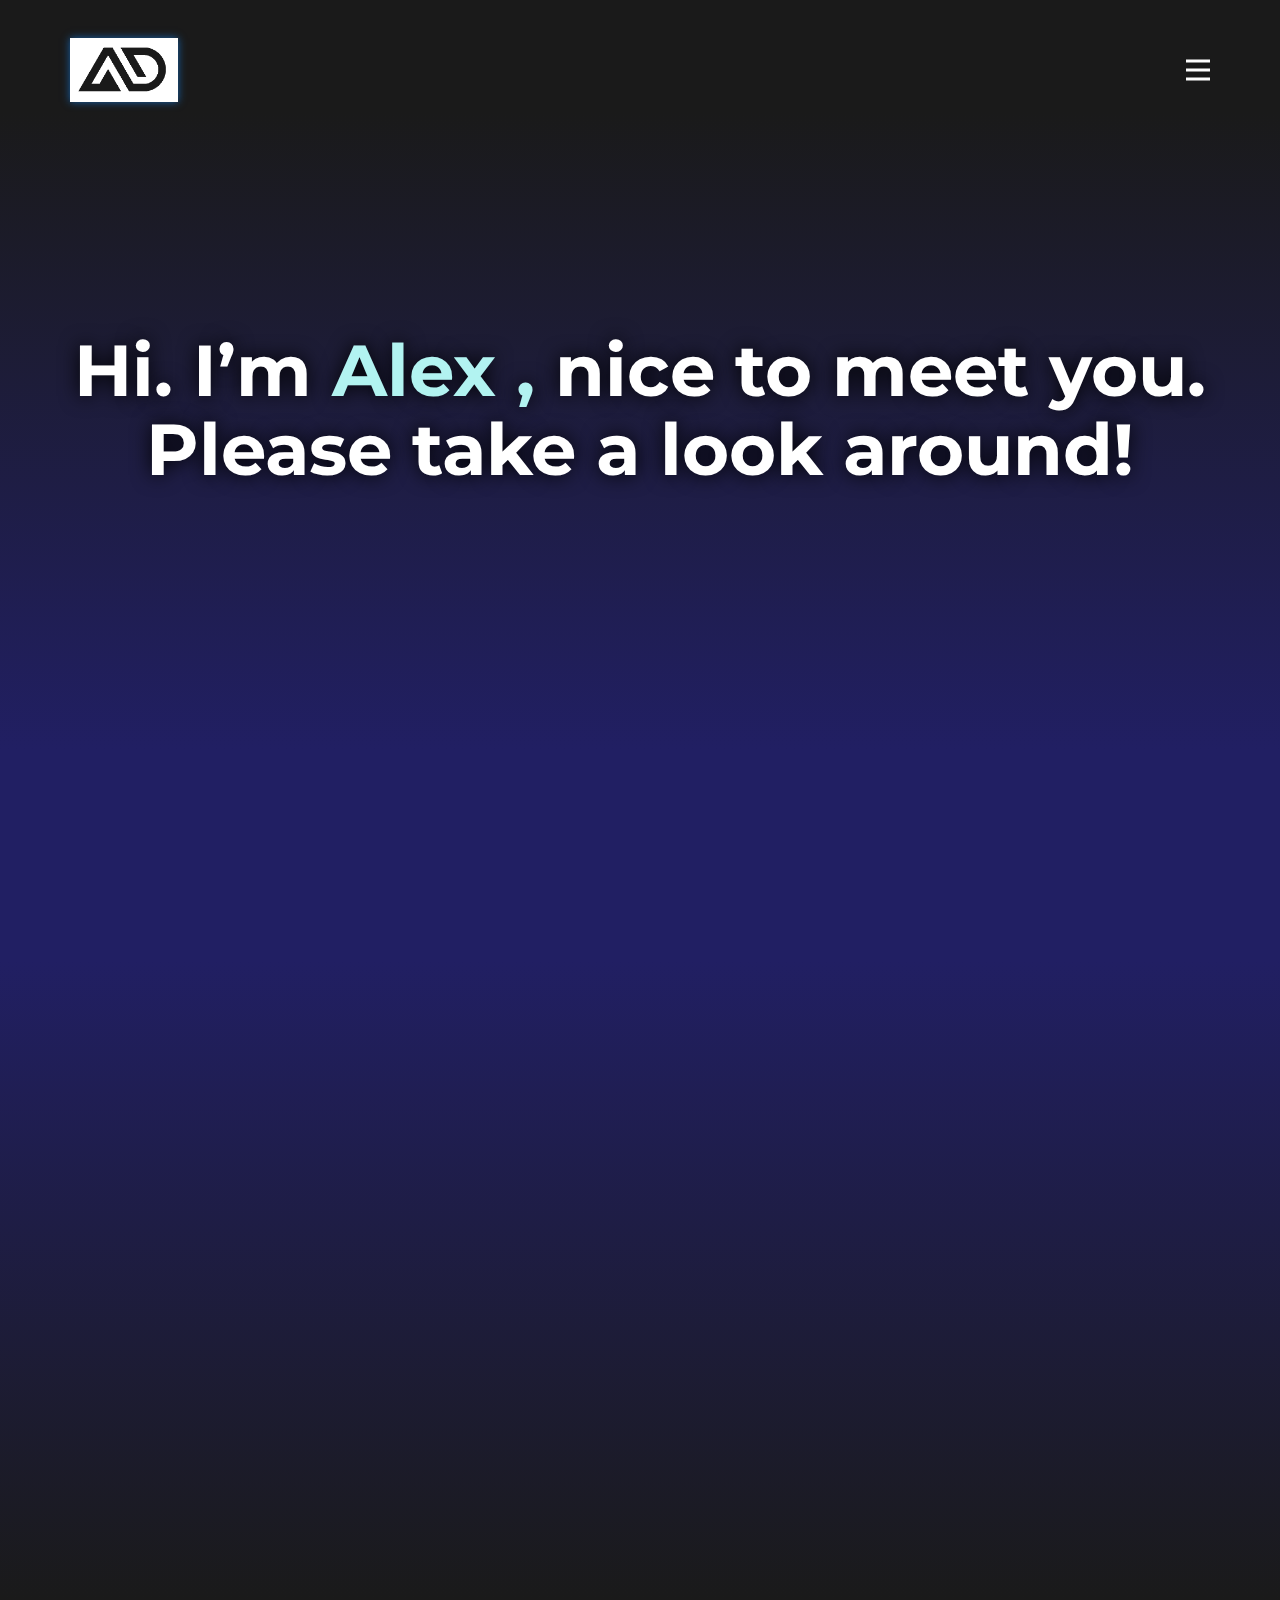
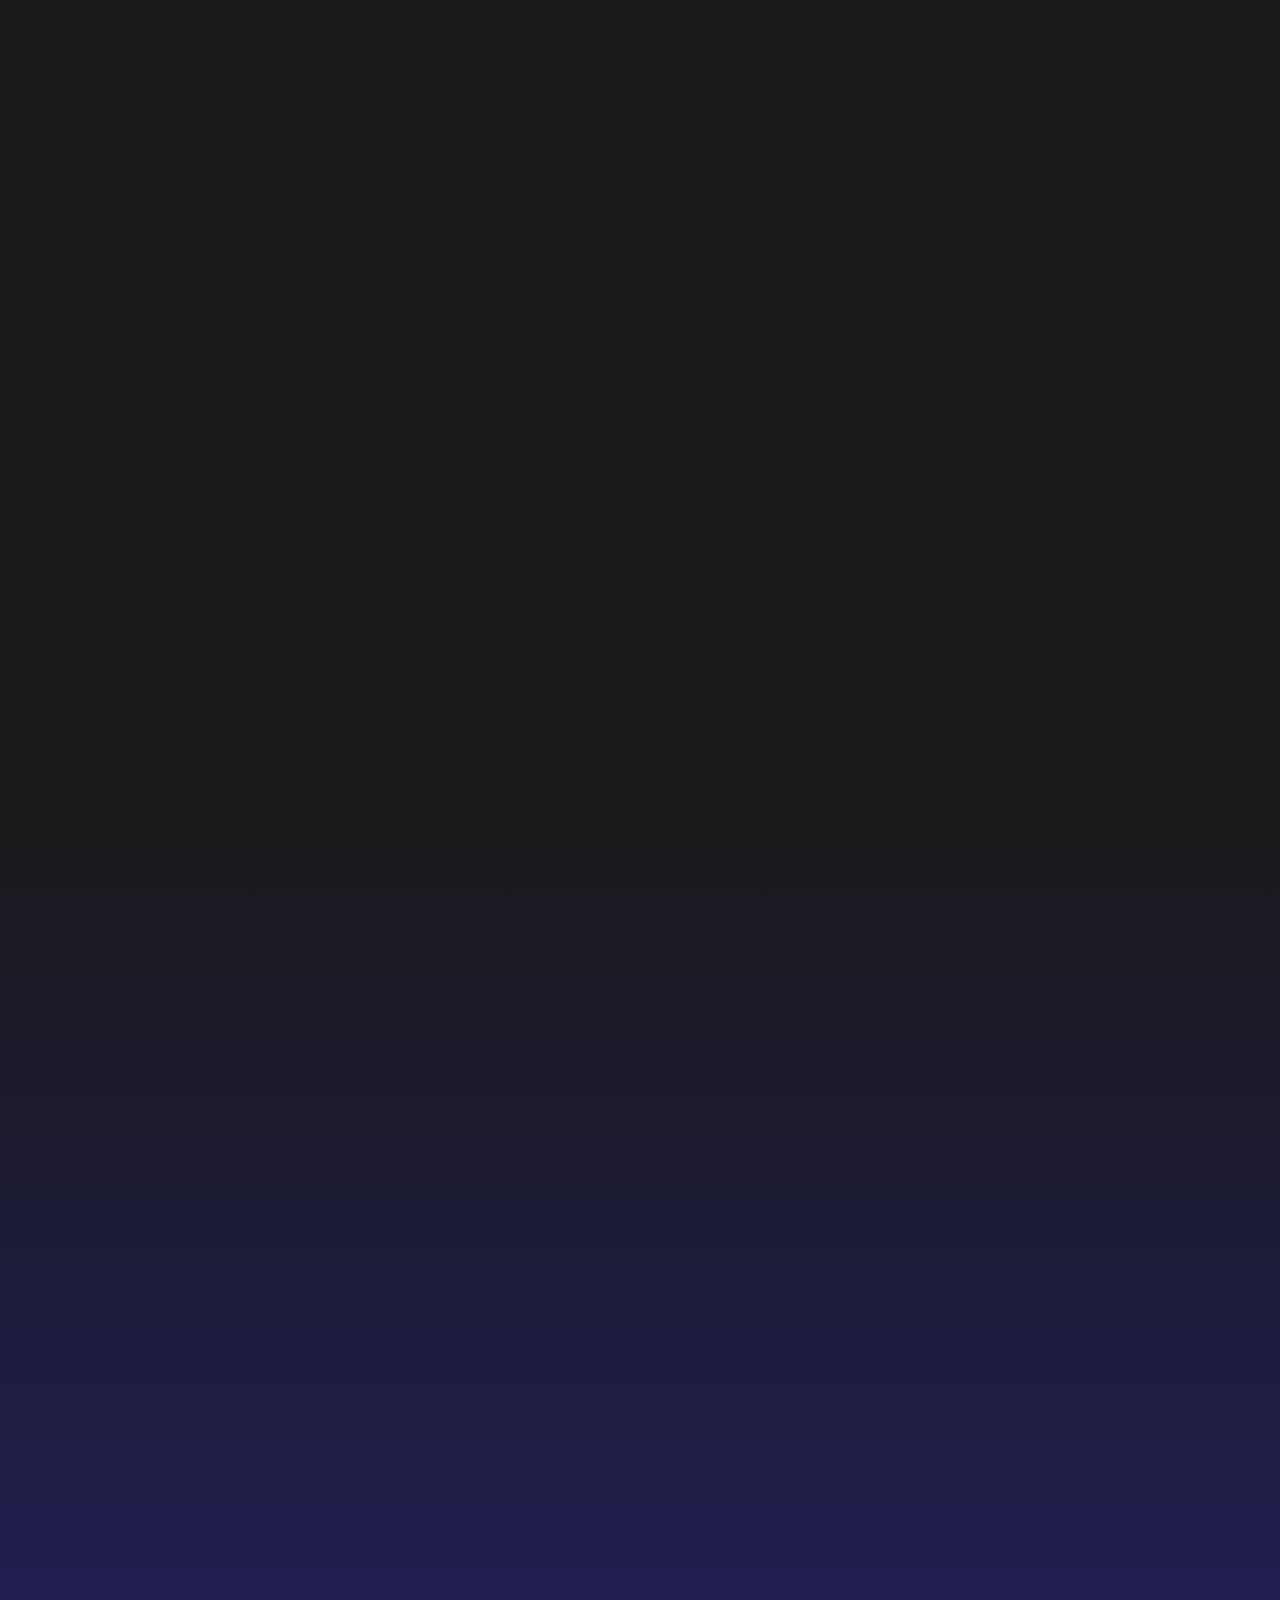
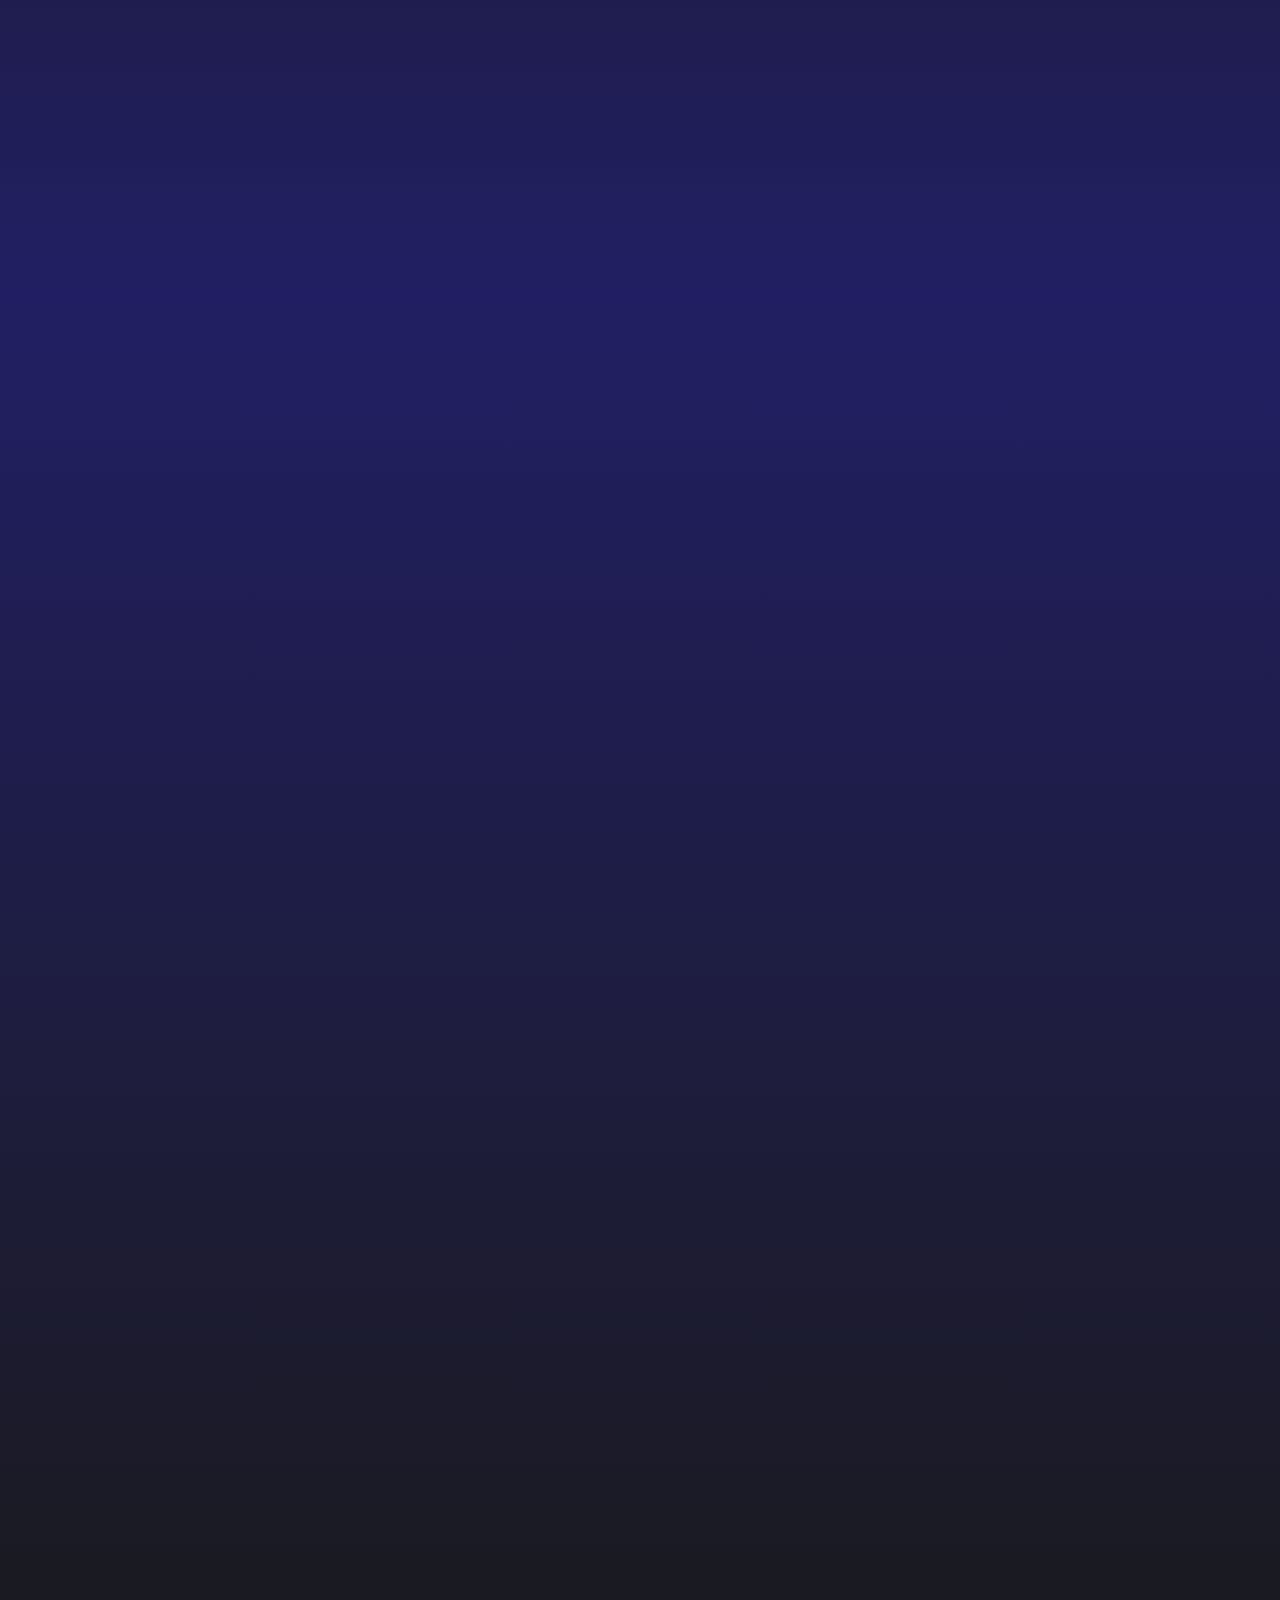
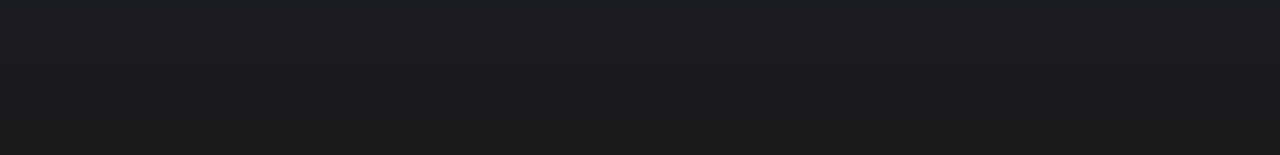
==== commit 466f699e: "script.js & styles.css" ====
--- a/index.html
+++ b/index.html
@@ -5,11 +5,10 @@
     <meta name="keywords" content="Software Development">
     <meta name="description" content="">
     <title>AD Portfolio</title>
-    <link rel="stylesheet" href="nicepage.css" media="screen">
+    <link rel="stylesheet" href="styles.css" media="screen">
 <link rel="stylesheet" href="AD-Portfolio.css" media="screen">
     <script class="u-script" type="text/javascript" src="jquery-1.9.1.min.js" defer=""></script>
-    <script class="u-script" type="text/javascript" src="nicepage.js" defer=""></script>
-    <meta name="generator" content="Nicepage 6.11.10, nicepage.com">
+    <script class="u-script" type="text/javascript" src="script.js" defer=""></script>
     <link id="u-theme-google-font" rel="stylesheet" href="https://fonts.googleapis.com/css?family=Montserrat:100,100i,200,200i,300,300i,400,400i,500,500i,600,600i,700,700i,800,800i,900,900i|Open+Sans:300,300i,400,400i,500,500i,600,600i,700,700i,800,800i">
     <link id="u-page-google-font" rel="stylesheet" href="https://fonts.googleapis.com/css?family=Montserrat:100,100i,200,200i,300,300i,400,400i,500,500i,600,600i,700,700i,800,800i,900,900i|Open+Sans:300,300i,400,400i,500,500i,600,600i,700,700i,800,800i|Poppins:100,100i,200,200i,300,300i,400,400i,500,500i,600,600i,700,700i,800,800i,900,900i">
     
@@ -27,13 +26,13 @@
 		"url": "/",
 		"logo": "images/image_2024-06-10_055032348.png"
 }</script>
-    <meta name="theme-color" content="#161372">
+    <meta name="theme-color" content="#211f63">
     <meta property="og:title" content="AD Portfolio">
     <meta property="og:description" content="">
     <meta property="og:type" content="website">
     <link rel="canonical" href="/">
   <meta data-intl-tel-input-cdn-path="intlTelInput/"></head>
-  <body data-home-page="https://aduta.nicepage.io/AD-Portfolio.html?version=6d90c2a2-bcb3-9b2d-a721-954a54d0030c" data-home-page-title="AD Portfolio" data-path-to-root="./" data-include-products="false" class="u-body u-xl-mode" data-lang="en"><header class="u-clearfix u-grey-90 u-header u-header" id="sec-9bd1"><div class="u-clearfix u-sheet u-sheet-1">
+  <body data-home-page="https://aduta.nicepage.io/AD-Portfolio.html?version=b0616396-c28a-8111-336a-b8730c2c029f" data-home-page-title="AD Portfolio" data-path-to-root="./" data-include-products="false" class="u-body u-xl-mode" data-lang="en"><header class="u-clearfix u-grey-90 u-header u-header" id="sec-9bd1"><div class="u-clearfix u-sheet u-sheet-1">
         <a href="#" class="u-image u-logo u-text-black u-image-1" data-image-width="383" data-image-height="228">
           <img src="images/image_2024-06-10_055032348.png" class="u-logo-image u-logo-image-1" data-image-width="64">
         </a>
--- a/styles.css
+++ b/styles.css
@@ -0,0 +1,42597 @@
+/*begin-commonstyles library*//*!
+ * froala_editor v4.0.6 (https://www.froala.com/wysiwyg-editor)
+ * License https://froala.com/wysiwyg-editor/terms/
+ * Copyright 2014-2021 Froala Labs
+ */
+
+.fr-clearfix::after {
+  clear: both;
+  display: block;
+  content: "";
+  height: 0; }
+
+.fr-hide-by-clipping {
+  position: absolute;
+  width: 1px;
+  height: 1px;
+  padding: 0;
+  margin: -1px;
+  overflow: hidden;
+  clip: rect(0, 0, 0, 0);
+  border: 0; }
+
+.fr-view img.fr-rounded, .fr-view .fr-img-caption.fr-rounded img {
+  border-radius: 10px;
+  -moz-border-radius: 10px;
+  -webkit-border-radius: 10px;
+  -moz-background-clip: padding;
+  -webkit-background-clip: padding-box;
+  background-clip: padding-box; }
+
+.fr-view img.fr-shadow, .fr-view .fr-img-caption.fr-shadow img {
+  -webkit-box-shadow: 10px 10px 5px 0px #cccccc;
+  -moz-box-shadow: 10px 10px 5px 0px #cccccc;
+  box-shadow: 10px 10px 5px 0px #cccccc; }
+
+.fr-view img.fr-bordered, .fr-view .fr-img-caption.fr-bordered img {
+  border: solid 5px #CCC; }
+
+.fr-view img.fr-bordered {
+  -webkit-box-sizing: content-box;
+  -moz-box-sizing: content-box;
+  box-sizing: content-box; }
+
+.fr-view .fr-img-caption.fr-bordered img {
+  -webkit-box-sizing: border-box;
+  -moz-box-sizing: border-box;
+  box-sizing: border-box; }
+
+.fr-view {
+  word-wrap: break-word; }
+  .fr-view span[style~="color:"] a {
+    color: inherit; }
+  .fr-view strong {
+    font-weight: 700; }
+  .fr-view table[border='0'] td:not([class]), .fr-view table[border='0'] th:not([class]), .fr-view table[border='0'] td[class=""], .fr-view table[border='0'] th[class=""] {
+    border-width: 0px; }
+  .fr-view table {
+    border: none;
+    border-collapse: collapse;
+    empty-cells: show;
+    max-width: 100%; }
+    .fr-view table td {
+      min-width: 5px; }
+    .fr-view table.fr-dashed-borders td, .fr-view table.fr-dashed-borders th {
+      border-style: dashed; }
+    .fr-view table.fr-alternate-rows tbody tr:nth-child(2n) {
+      background: whitesmoke; }
+    .fr-view table td, .fr-view table th {
+      border: 1px solid #DDD; }
+      .fr-view table td:empty, .fr-view table th:empty {
+        height: 20px; }
+      .fr-view table td.fr-highlighted, .fr-view table th.fr-highlighted {
+        border: 1px double red; }
+      .fr-view table td.fr-thick, .fr-view table th.fr-thick {
+        border-width: 2px; }
+    .fr-view table th {
+      background: #ececec; }
+  .fr-view hr {
+    clear: both;
+    user-select: none;
+    -o-user-select: none;
+    -moz-user-select: none;
+    -khtml-user-select: none;
+    -webkit-user-select: none;
+    -ms-user-select: none;
+    break-after: always;
+    page-break-after: always; }
+  .fr-view .fr-file {
+    position: relative; }
+    .fr-view .fr-file::after {
+      position: relative;
+      content: "\1F4CE";
+      font-weight: normal; }
+  .fr-view pre {
+    white-space: pre-wrap;
+    word-wrap: break-word;
+    overflow: visible; }
+/*  .fr-view[dir="rtl"] blockquote {
+    border-left: none;
+    border-right: solid 2px #5E35B1;
+    margin-right: 0;
+    padding-right: 5px;
+    padding-left: 0; }
+    .fr-view[dir="rtl"] blockquote blockquote {
+      border-color: #00BCD4; }
+      .fr-view[dir="rtl"] blockquote blockquote blockquote {
+        border-color: #43A047; }
+  .fr-view blockquote {
+    border-left: solid 2px #5E35B1;
+    margin-left: 0;
+    padding-left: 5px;
+    color: #5E35B1; }
+    .fr-view blockquote blockquote {
+      border-color: #00BCD4;
+      color: #00BCD4; }
+      .fr-view blockquote blockquote blockquote {
+        border-color: #43A047;
+        color: #43A047; } */
+  .fr-view span.fr-emoticon {
+    font-weight: normal;
+    font-family: "Apple Color Emoji","Segoe UI Emoji","NotoColorEmoji","Segoe UI Symbol","Android Emoji","EmojiSymbols";
+    display: inline;
+    line-height: 0; }
+    .fr-view span.fr-emoticon.fr-emoticon-img {
+      background-repeat: no-repeat !important;
+      font-size: inherit;
+      height: 1em;
+      width: 1em;
+      min-height: 20px;
+      min-width: 20px;
+      display: inline-block;
+      margin: -.1em .1em .1em;
+      line-height: 1;
+      vertical-align: middle; }
+  .fr-view .fr-text-gray {
+    color: #AAA !important; }
+  .fr-view .fr-text-bordered {
+    border-top: solid 1px #222;
+    border-bottom: solid 1px #222;
+    padding: 10px 0; }
+  .fr-view .fr-text-spaced {
+    letter-spacing: 1px; }
+  .fr-view .fr-text-uppercase {
+    text-transform: uppercase; }
+  .fr-view .fr-class-highlighted {
+    background-color: #ffff00; }
+  .fr-view .fr-class-code {
+    border-color: #cccccc;
+    border-radius: 2px;
+    -moz-border-radius: 2px;
+    -webkit-border-radius: 2px;
+    -moz-background-clip: padding;
+    -webkit-background-clip: padding-box;
+    background-clip: padding-box;
+    background: #f5f5f5;
+    padding: 10px;
+    font-family: "Courier New", Courier, monospace; }
+  .fr-view .fr-class-transparency {
+    opacity: 0.5; }
+  .fr-view img {
+    position: relative;
+    max-width: 100%; }
+    .fr-view img.fr-dib {
+      margin: 10px auto;
+      display: block;
+      float: none;
+      vertical-align: top; }
+      .fr-view img.fr-dib.fr-fil {
+        margin-left: 0;
+        text-align: left; }
+      .fr-view img.fr-dib.fr-fir {
+        margin-right: 0;
+        text-align: right; }
+    .fr-view img.fr-dii {
+      display: inline-block;
+      float: none;
+      vertical-align: bottom;
+      margin-left: 5px;
+      margin-right: 5px;
+      max-width: calc(100% - (2 * 5px)); }
+      .fr-view img.fr-dii.fr-fil {
+        float: left;
+        margin: 10px 15px 10px 0;
+        max-width: calc(100% - 5px); }
+      .fr-view img.fr-dii.fr-fir {
+        float: right;
+        margin: 10px 0 10px 15px;
+        max-width: calc(100% - 5px); }
+  .fr-view span.fr-img-caption {
+    position: relative;
+    max-width: 100%; }
+    .fr-view span.fr-img-caption.fr-dib {
+      margin: 5px auto;
+      display: block;
+      float: none;
+      vertical-align: top; }
+      .fr-view span.fr-img-caption.fr-dib.fr-fil {
+        margin-left: 0;
+        text-align: left; }
+      .fr-view span.fr-img-caption.fr-dib.fr-fir {
+        margin-right: 0;
+        text-align: right; }
+    .fr-view span.fr-img-caption.fr-dii {
+      display: inline-block;
+      float: none;
+      vertical-align: bottom;
+      margin-left: 5px;
+      margin-right: 5px;
+      max-width: calc(100% - (2 * 5px)); }
+      .fr-view span.fr-img-caption.fr-dii.fr-fil {
+        float: left;
+        margin: 5px 5px 5px 0;
+        max-width: calc(100% - 5px); }
+      .fr-view span.fr-img-caption.fr-dii.fr-fir {
+        float: right;
+        margin: 5px 0 5px 5px;
+        max-width: calc(100% - 5px); }
+  .fr-view .fr-video {
+    text-align: center;
+    position: relative; }
+    .fr-view .fr-video.fr-rv {
+      padding-bottom: 56.25%;
+      padding-top: 30px;
+      height: 0;
+      overflow: hidden; }
+      .fr-view .fr-video.fr-rv > iframe, .fr-view .fr-video.fr-rv object, .fr-view .fr-video.fr-rv embed {
+        position: absolute !important;
+        top: 0;
+        left: 0;
+        width: 100%;
+        height: 100%; }
+    .fr-view .fr-video > * {
+      -webkit-box-sizing: content-box;
+      -moz-box-sizing: content-box;
+      box-sizing: content-box;
+      max-width: 100%;
+      border: none; }
+    .fr-view .fr-video.fr-dvb {
+      display: block;
+      clear: both; }
+      .fr-view .fr-video.fr-dvb.fr-fvl {
+        text-align: left; }
+      .fr-view .fr-video.fr-dvb.fr-fvr {
+        text-align: right; }
+    .fr-view .fr-video.fr-dvi {
+      display: inline-block; }
+      .fr-view .fr-video.fr-dvi.fr-fvl {
+        float: left; }
+      .fr-view .fr-video.fr-dvi.fr-fvr {
+        float: right; }
+  .fr-view a.fr-strong {
+    font-weight: 700; }
+  .fr-view a.fr-green {
+    color: green; }
+  .fr-view .fr-img-caption {
+    text-align: center; }
+    .fr-view .fr-img-caption .fr-img-wrap {
+      padding: 0;
+      margin: auto;
+      text-align: center;
+      width: 100%; }
+      .fr-view .fr-img-caption .fr-img-wrap a {
+        display: block; }
+      .fr-view .fr-img-caption .fr-img-wrap img {
+        display: block;
+        margin: auto;
+        width: 100%; }
+      .fr-view .fr-img-caption .fr-img-wrap > span {
+        margin: auto;
+        display: block;
+        padding: 5px 5px 10px;
+        font-size: 14px;
+        font-weight: initial;
+        -webkit-box-sizing: border-box;
+        -moz-box-sizing: border-box;
+        box-sizing: border-box;
+        -webkit-opacity: 0.9;
+        -moz-opacity: 0.9;
+        opacity: 0.9;
+        -ms-filter: "progid:DXImageTransform.Microsoft.Alpha(Opacity=0)";
+        width: 100%;
+        text-align: center; }
+  .fr-view button.fr-rounded, .fr-view input.fr-rounded, .fr-view textarea.fr-rounded {
+    border-radius: 10px;
+    -moz-border-radius: 10px;
+    -webkit-border-radius: 10px;
+    -moz-background-clip: padding;
+    -webkit-background-clip: padding-box;
+    background-clip: padding-box; }
+  .fr-view button.fr-large, .fr-view input.fr-large, .fr-view textarea.fr-large {
+    font-size: 24px; }
+
+/**
+ * Image style.
+ */
+a.fr-view.fr-strong {
+  font-weight: 700; }
+a.fr-view.fr-green {
+  color: green; }
+
+/**
+ * Link style.
+ */
+img.fr-view {
+  position: relative;
+  max-width: 100%; }
+  img.fr-view.fr-dib {
+    margin: 5px auto;
+    display: block;
+    float: none;
+    vertical-align: top; }
+    img.fr-view.fr-dib.fr-fil {
+      margin-left: 0;
+      text-align: left; }
+    img.fr-view.fr-dib.fr-fir {
+      margin-right: 0;
+      text-align: right; }
+  img.fr-view.fr-dii {
+    display: inline-block;
+    float: none;
+    vertical-align: bottom;
+    margin-left: 5px;
+    margin-right: 5px;
+    max-width: calc(100% - (2 * 5px)); }
+    img.fr-view.fr-dii.fr-fil {
+      float: left;
+      margin: 5px 5px 5px 0;
+      max-width: calc(100% - 5px); }
+    img.fr-view.fr-dii.fr-fir {
+      float: right;
+      margin: 5px 0 5px 5px;
+      max-width: calc(100% - 5px); }
+
+span.fr-img-caption.fr-view {
+  position: relative;
+  max-width: 100%; }
+  span.fr-img-caption.fr-view.fr-dib {
+    margin: 5px auto;
+    display: block;
+    float: none;
+    vertical-align: top; }
+    span.fr-img-caption.fr-view.fr-dib.fr-fil {
+      margin-left: 0;
+      text-align: left; }
+    span.fr-img-caption.fr-view.fr-dib.fr-fir {
+      margin-right: 0;
+      text-align: right; }
+  span.fr-img-caption.fr-view.fr-dii {
+    display: inline-block;
+    float: none;
+    vertical-align: bottom;
+    margin-left: 5px;
+    margin-right: 5px;
+    max-width: calc(100% - (2 * 5px)); }
+    span.fr-img-caption.fr-view.fr-dii.fr-fil {
+      float: left;
+      margin: 5px 5px 5px 0;
+      max-width: calc(100% - 5px); }
+    span.fr-img-caption.fr-view.fr-dii.fr-fir {
+      float: right;
+      margin: 5px 0 5px 5px;
+      max-width: calc(100% - 5px); }
+/*end-commonstyles library*/@charset "UTF-8";
+.u-hidden-block {
+  visibility: hidden!important;
+}
+.u-locked-block {
+  pointer-events: none!important;
+}
+/*! normalize.css v4.1.1 | MIT License | github.com/necolas/normalize.css */
+html {
+  font-family: sans-serif;
+  -ms-text-size-adjust: 100%;
+  -webkit-text-size-adjust: 100%;
+}
+body {
+  margin: 0;
+}
+article,
+aside,
+details,
+figcaption,
+figure,
+footer,
+header,
+main,
+menu,
+nav,
+section,
+summary {
+  display: block;
+}
+audio,
+canvas,
+progress,
+video {
+  display: inline-block;
+}
+audio:not([controls]) {
+  display: none;
+  height: 0;
+}
+progress {
+  vertical-align: baseline;
+}
+template,
+[hidden] {
+  display: none;
+}
+a {
+  background-color: transparent;
+  -webkit-text-decoration-skip: objects;
+}
+a:active,
+a:hover {
+  outline-width: 0;
+}
+abbr[title] {
+  border-bottom: none;
+  text-decoration: underline;
+}
+b,
+strong {
+  font-weight: inherit;
+  font-weight: bold;
+}
+dfn {
+  font-style: italic;
+}
+h1 {
+  font-size: 2em;
+  margin: 0.67em 0;
+}
+mark {
+  background-color: #ff0;
+  color: #000;
+}
+small {
+  font-size: 80%;
+}
+sub,
+sup {
+  font-size: 75%;
+  line-height: 0;
+  position: relative;
+  vertical-align: baseline;
+}
+sub {
+  bottom: -0.25em;
+}
+sup {
+  top: -0.5em;
+}
+img {
+  border-style: none;
+}
+svg:not(:root) {
+  overflow: hidden;
+}
+code,
+kbd,
+pre,
+samp {
+  font-family: monospace,monospace;
+  font-size: 1em;
+}
+hr {
+  box-sizing: content-box;
+  height: 0;
+  overflow: visible;
+}
+button,
+input,
+optgroup,
+select,
+textarea {
+  color: inherit;
+  font: inherit;
+  margin: 0;
+}
+optgroup {
+  font-weight: 700;
+}
+button,
+input {
+  overflow: visible;
+}
+button,
+select {
+  text-transform: none;
+}
+button,
+html [type="button"],
+[type="reset"],
+[type="submit"] {
+  -webkit-appearance: button;
+}
+button::-moz-focus-inner,
+[type="button"]::-moz-focus-inner,
+[type="reset"]::-moz-focus-inner,
+[type="submit"]::-moz-focus-inner {
+  border-style: none;
+  padding: 0;
+}
+button:-moz-focusring,
+[type="button"]:-moz-focusring,
+[type="reset"]:-moz-focusring,
+[type="submit"]:-moz-focusring {
+  outline: 1px dotted ButtonText;
+}
+fieldset {
+  border: 1px solid silver;
+  margin: 0 2px;
+  padding: 0.35em 0.625em 0.75em;
+}
+legend {
+  box-sizing: border-box;
+  color: inherit;
+  display: table;
+  max-width: 100%;
+  padding: 0;
+  white-space: normal;
+}
+textarea {
+  overflow: auto;
+  outline: none;
+}
+button,
+select,
+input,
+textarea {
+  outline: none;
+}
+[type="checkbox"],
+[type="radio"] {
+  box-sizing: border-box;
+  padding: 0;
+}
+[type="number"]::-webkit-inner-spin-button,
+[type="number"]::-webkit-outer-spin-button {
+  height: auto;
+}
+[type="search"] {
+  -webkit-appearance: textfield;
+  outline-offset: -2px;
+}
+[type="search"]::-webkit-search-cancel-button,
+[type="search"]::-webkit-search-decoration {
+  -webkit-appearance: none;
+}
+::-webkit-input-placeholder {
+  color: inherit;
+  opacity: 0.54;
+}
+::-webkit-file-upload-button {
+  -webkit-appearance: button;
+  font: inherit;
+}
+ul,
+ol {
+  padding-left: 20px;
+}
+/* Fade effect */
+/* Over effect */
+/* Slide effect */
+/* Over and Slide effect */
+/* Flip Left effect */
+/* Flip Right effect */
+/* Flip Top effect */
+/* Flip Bottom effect */
+/* Wobble Left effect */
+/* Wobble Right effect */
+/* Wobble top effect */
+/* Wobble bottom effect */
+/* Zoom and Rotate Effects */
+/* Utility */
+.u-over-slide {
+  position: absolute;
+  left: 0;
+  top: 0;
+  width: 100%;
+  height: 100%;
+}
+.u-background-effect {
+  overflow: hidden;
+}
+.u-background-effect ~ .u-container-layout {
+  cursor: pointer;
+}
+/* Fade effect */
+.u-effect-fade .u-over-slide {
+  opacity: 0;
+  transition: all 500ms ease;
+}
+.u-effect-fade:hover .u-over-slide,
+.u-effect-fade.u-effect-active .u-over-slide {
+  opacity: 1;
+}
+/* Over effect */
+.u-effect-over-left .u-over-slide {
+  transform: translate(-100%, 0);
+  transition: all 500ms ease;
+}
+.u-effect-over-left:hover .u-over-slide,
+.u-effect-over-left.u-effect-active .u-over-slide {
+  transform: translate(0, 0);
+}
+.u-effect-over-right .u-over-slide {
+  transform: translate(100%, 0);
+  transition: all 500ms ease;
+}
+.u-effect-over-right:hover .u-over-slide,
+.u-effect-over-right.u-effect-active .u-over-slide {
+  transform: translate(0, 0);
+}
+.u-effect-over-top .u-over-slide {
+  transform: translate(0, -100%);
+  transition: all 500ms ease;
+}
+.u-effect-over-top:hover .u-over-slide,
+.u-effect-over-top.u-effect-active .u-over-slide {
+  transform: translate(0, 0);
+}
+.u-effect-over-bottom .u-over-slide {
+  transform: translate(0, 100%);
+  transition: all 500ms ease;
+}
+.u-effect-over-bottom:hover .u-over-slide,
+.u-effect-over-bottom.u-effect-active .u-over-slide {
+  transform: translate(0, 0);
+}
+.u-effect-over-topleft .u-over-slide {
+  transform: translate(-100%, -100%);
+  transition: all 500ms ease;
+}
+.u-effect-over-topleft:hover .u-over-slide,
+.u-effect-over-topleft.u-effect-active .u-over-slide {
+  transform: translate(0, 0);
+}
+.u-effect-over-topright .u-over-slide {
+  transform: translate(100%, -100%);
+  transition: all 500ms ease;
+}
+.u-effect-over-topright:hover .u-over-slide,
+.u-effect-over-topright.u-effect-active .u-over-slide {
+  transform: translate(0, 0);
+}
+.u-effect-over-bottomleft .u-over-slide {
+  transform: translate(-100%, 100%);
+  transition: all 500ms ease;
+}
+.u-effect-over-bottomleft:hover .u-over-slide,
+.u-effect-over-bottomleft.u-effect-active .u-over-slide {
+  transform: translate(0, 0);
+}
+.u-effect-over-bottomright .u-over-slide {
+  transform: translate(100%, 100%);
+  transition: all 500ms ease;
+}
+.u-effect-over-bottomright:hover .u-over-slide,
+.u-effect-over-bottomright.u-effect-active .u-over-slide {
+  transform: translate(0, 0);
+}
+/* Slide effect */
+.u-effect-slide-left .u-over-slide {
+  transform: translate(-100%, 0);
+  transition: all 500ms ease;
+}
+.u-effect-slide-left:hover .u-over-slide,
+.u-effect-slide-left.u-effect-active .u-over-slide {
+  transform: translate(0, 0);
+}
+.u-effect-slide-left .u-back-slide {
+  transition: all 500ms ease;
+}
+.u-effect-slide-left:hover .u-back-slide,
+.u-effect-slide-left.u-effect-active .u-back-slide {
+  transform: translate(100%, 0);
+}
+.u-effect-slide-right .u-over-slide {
+  transform: translate(100%, 0);
+  transition: all 500ms ease;
+}
+.u-effect-slide-right:hover .u-over-slide,
+.u-effect-slide-right.u-effect-active .u-over-slide {
+  transform: translate(0, 0);
+}
+.u-effect-slide-right .u-back-slide {
+  transition: all 500ms ease;
+}
+.u-effect-slide-right:hover .u-back-slide,
+.u-effect-slide-right.u-effect-active .u-back-slide {
+  transform: translate(-100%, 0);
+}
+.u-effect-slide-top .u-over-slide {
+  transform: translate(0, -100%);
+  transition: all 500ms ease;
+}
+.u-effect-slide-top:hover .u-over-slide,
+.u-effect-slide-top.u-effect-active .u-over-slide {
+  transform: translate(0, 0);
+}
+.u-effect-slide-top .u-back-slide {
+  transition: all 500ms ease;
+}
+.u-effect-slide-top:hover .u-back-slide,
+.u-effect-slide-top.u-effect-active .u-back-slide {
+  transform: translate(0, 100%);
+}
+.u-effect-slide-bottom .u-over-slide {
+  transform: translate(0, 100%);
+  transition: all 500ms ease;
+}
+.u-effect-slide-bottom:hover .u-over-slide,
+.u-effect-slide-bottom.u-effect-active .u-over-slide {
+  transform: translate(0, 0);
+}
+.u-effect-slide-bottom .u-back-slide {
+  transition: all 500ms ease;
+}
+.u-effect-slide-bottom:hover .u-back-slide,
+.u-effect-slide-bottom.u-effect-active .u-back-slide {
+  transform: translate(0, -100%);
+}
+.u-effect-slide-topleft .u-over-slide {
+  transform: translate(-100%, -100%);
+  transition: all 500ms ease;
+}
+.u-effect-slide-topleft:hover .u-over-slide,
+.u-effect-slide-topleft.u-effect-active .u-over-slide {
+  transform: translate(0, 0);
+}
+.u-effect-slide-topleft .u-back-slide {
+  transition: all 500ms ease;
+}
+.u-effect-slide-topleft:hover .u-back-slide,
+.u-effect-slide-topleft.u-effect-active .u-back-slide {
+  transform: translate(100%, 100%);
+}
+.u-effect-slide-topright .u-over-slide {
+  transform: translate(100%, -100%);
+  transition: all 500ms ease;
+}
+.u-effect-slide-topright:hover .u-over-slide,
+.u-effect-slide-topright.u-effect-active .u-over-slide {
+  transform: translate(0, 0);
+}
+.u-effect-slide-topright .u-back-slide {
+  transition: all 500ms ease;
+}
+.u-effect-slide-topright:hover .u-back-slide,
+.u-effect-slide-topright.u-effect-active .u-back-slide {
+  transform: translate(-100%, 100%);
+}
+.u-effect-slide-bottomleft .u-over-slide {
+  transform: translate(-100%, 100%);
+  transition: all 500ms ease;
+}
+.u-effect-slide-bottomleft:hover .u-over-slide,
+.u-effect-slide-bottomleft.u-effect-active .u-over-slide {
+  transform: translate(0, 0);
+}
+.u-effect-slide-bottomleft .u-back-slide {
+  transition: all 500ms ease;
+}
+.u-effect-slide-bottomleft:hover .u-back-slide,
+.u-effect-slide-bottomleft.u-effect-active .u-back-slide {
+  transform: translate(100%, -100%);
+}
+.u-effect-slide-bottomright .u-over-slide {
+  transform: translate(100%, 100%);
+  transition: all 500ms ease;
+}
+.u-effect-slide-bottomright:hover .u-over-slide,
+.u-effect-slide-bottomright.u-effect-active .u-over-slide {
+  transform: translate(0, 0);
+}
+.u-effect-slide-bottomright .u-back-slide {
+  transition: all 500ms ease;
+}
+.u-effect-slide-bottomright:hover .u-back-slide,
+.u-effect-slide-bottomright.u-effect-active .u-back-slide {
+  transform: translate(-100%, -100%);
+}
+/* Flip */
+.u-effect-flip-left,
+.u-effect-flip-left .u-slidesWrapper {
+  perspective: 300px;
+}
+.u-effect-flip-left .u-over-slide {
+  opacity: 0;
+  transform: rotateY(180deg);
+  transform-origin: center left;
+  transition: transform 500ms ease, transform-origin 500ms ease, opacity 0ms ease 500ms;
+}
+.u-effect-flip-left:hover .u-over-slide,
+.u-effect-flip-left.u-effect-active .u-over-slide {
+  opacity: 1;
+  transform: rotateY(0deg);
+  transition: transform 500ms ease, transform-origin 500ms ease;
+}
+.u-effect-flip-right,
+.u-effect-flip-right .u-slidesWrapper {
+  perspective: 300px;
+}
+.u-effect-flip-right .u-over-slide {
+  opacity: 0;
+  transform: rotateY(-180deg);
+  transform-origin: center right;
+  transition: transform 500ms ease, transform-origin 500ms ease, opacity 0ms ease 500ms;
+}
+.u-effect-flip-right:hover .u-over-slide,
+.u-effect-flip-right.u-effect-active .u-over-slide {
+  opacity: 1;
+  transform: rotateY(0deg);
+  transition: transform 500ms ease, transform-origin 500ms ease;
+}
+.u-effect-flip-top,
+.u-effect-flip-top .u-slidesWrapper {
+  perspective: 300px;
+}
+.u-effect-flip-top .u-over-slide {
+  opacity: 0;
+  transform: rotateX(-180deg);
+  transform-origin: center top;
+  transition: transform 500ms ease, transform-origin 500ms ease, opacity 0ms ease 500ms;
+}
+.u-effect-flip-top:hover .u-over-slide,
+.u-effect-flip-top.u-effect-active .u-over-slide {
+  opacity: 1;
+  transform: rotateX(0deg);
+  transition: transform 500ms ease, transform-origin 500ms ease;
+}
+.u-effect-flip-bottom,
+.u-effect-flip-bottom .u-slidesWrapper {
+  perspective: 300px;
+}
+.u-effect-flip-bottom .u-over-slide {
+  opacity: 0;
+  transform: rotateX(180deg);
+  transform-origin: center bottom;
+  transition: transform 500ms ease, transform-origin 500ms ease, opacity 0ms ease 500ms;
+}
+.u-effect-flip-bottom:hover .u-over-slide,
+.u-effect-flip-bottom.u-effect-active .u-over-slide {
+  opacity: 1;
+  transform: rotateX(0deg);
+  transition: transform 500ms ease, transform-origin 500ms ease;
+}
+/* Wooble */
+.u-effect-wobble-left,
+.u-effect-wobble-left .u-slidesWrapper {
+  perspective: 300px;
+}
+.u-effect-wobble-left .u-over-slide {
+  opacity: 0;
+  transform: rotateY(130deg);
+  transform-origin: center left;
+  transition: transform 500ms ease, transform-origin 500ms ease, opacity 0ms ease 500ms;
+}
+.u-effect-wobble-left:hover .u-over-slide,
+.u-effect-wobble-left.u-effect-active .u-over-slide {
+  opacity: 1;
+  transform: rotateY(0deg);
+  transform-origin: center right;
+  transition: transform 500ms ease, transform-origin 500ms ease;
+}
+.u-effect-wobble-right,
+.u-effect-wobble-right .u-slidesWrapper {
+  perspective: 300px;
+}
+.u-effect-wobble-right .u-over-slide {
+  opacity: 0;
+  transform: rotateY(-130deg);
+  transform-origin: center right;
+  transition: transform 500ms ease, transform-origin 500ms ease, opacity 0ms ease 500ms;
+}
+.u-effect-wobble-right:hover .u-over-slide,
+.u-effect-wobble-right.u-effect-active .u-over-slide {
+  opacity: 1;
+  transform: rotateY(0deg);
+  transform-origin: center left;
+  transition: transform 500ms ease, transform-origin 500ms ease;
+}
+.u-effect-wobble-top,
+.u-effect-wobble-top .u-slidesWrapper {
+  perspective: 300px;
+}
+.u-effect-wobble-top .u-over-slide {
+  opacity: 0;
+  transform: rotateX(-130deg);
+  transform-origin: center top;
+  transition: transform 500ms ease, transform-origin 500ms ease, opacity 0ms ease 500ms;
+}
+.u-effect-wobble-top:hover .u-over-slide,
+.u-effect-wobble-top.u-effect-active .u-over-slide {
+  opacity: 1;
+  transform: rotateX(0deg);
+  transform-origin: center bottom;
+  transition: transform 500ms ease, transform-origin 500ms ease;
+}
+.u-effect-wobble-bottom,
+.u-effect-wobble-bottom .u-slidesWrapper {
+  perspective: 300px;
+}
+.u-effect-wobble-bottom .u-over-slide {
+  opacity: 0;
+  transform: rotateX(130deg);
+  transform-origin: center bottom;
+  transition: transform 500ms ease, transform-origin 500ms ease, opacity 0ms ease 500ms;
+}
+.u-effect-wobble-bottom:hover .u-over-slide,
+.u-effect-wobble-bottom.u-effect-active .u-over-slide {
+  opacity: 1;
+  transform: rotateX(0deg);
+  transform-origin: center top;
+  transition: transform 500ms ease, transform-origin 500ms ease;
+}
+/* Zoom */
+.u-effect-zoom .u-over-slide {
+  transition: transform 500ms ease;
+  transform: scale(0, 0);
+}
+.u-effect-zoom:hover .u-over-slide,
+.u-effect-zoom.u-effect-active .u-over-slide {
+  transform: scale(1, 1);
+}
+.u-effect-hover-zoom .u-back-slide,
+.u-effect-hover-zoom .u-background-effect-image {
+  transition: transform 500ms ease;
+  transform: scale(1);
+}
+.u-effect-hover-zoom:hover .u-back-slide,
+.u-effect-hover-zoom:hover .u-background-effect-image,
+.u-effect-hover-zoom.u-effect-active .u-back-slide,
+.u-effect-hover-zoom.u-effect-active .u-background-effect-image {
+  transform: scale(var(--effect-scale));
+}
+.u-effect-hover-zoomOut .u-back-slide,
+.u-effect-hover-zoomOut .u-background-effect-image {
+  transition: transform 500ms ease;
+  transform: scale(var(--effect-scale));
+}
+.u-effect-hover-zoomOut:hover .u-back-slide,
+.u-effect-hover-zoomOut:hover .u-background-effect-image,
+.u-effect-hover-zoomOut.u-effect-active .u-back-slide,
+.u-effect-hover-zoomOut.u-effect-active .u-background-effect-image {
+  transform: scale(1);
+}
+.u-effect-hover-liftUp > .u-background-effect {
+  overflow: visible;
+}
+.u-effect-hover-liftUp .u-back-slide,
+.u-effect-hover-liftUp .u-background-effect-image {
+  transition: transform 500ms ease;
+  transform: scale(1);
+}
+.u-effect-hover-liftUp:hover .u-back-slide,
+.u-effect-hover-liftUp.u-effect-active .u-back-slide,
+.u-effect-hover-liftUp:hover .u-background-effect-image,
+.u-effect-hover-liftUp.u-effect-active .u-background-effect-image {
+  transform: scale(var(--effect-scale));
+  z-index: 1;
+}
+.u-effect-hover-liftUp:hover > .u-container-layout {
+  z-index: 2;
+}
+.u-effect-zoom-rotate .u-over-slide {
+  transition: transform 500ms ease;
+  transform: rotate(0deg) scale(0, 0);
+}
+.u-effect-zoom-rotate:hover .u-over-slide,
+.u-effect-zoom-rotate.u-effect-active .u-over-slide {
+  transform: rotate(360deg) scale(1, 1);
+}
+.u-effect-zoom-rotateX .u-over-slide {
+  transition: transform 500ms ease;
+  transform: rotateX(0deg) scale(0, 0);
+}
+.u-effect-zoom-rotateX:hover .u-over-slide,
+.u-effect-zoom-rotateX.u-effect-active .u-over-slide {
+  transform: rotateX(360deg) scale(1, 1);
+}
+.u-effect-zoom-rotateY .u-over-slide {
+  transition: transform 500ms ease;
+  transform: rotateY(0deg) scale(0, 0);
+}
+.u-effect-zoom-rotateY:hover .u-over-slide,
+.u-effect-zoom-rotateY.u-effect-active .u-over-slide {
+  transform: rotateY(360deg) scale(1, 1);
+}
+.u-effect-hover-slide .u-back-image,
+.u-effect-hover-slide .u-background-effect-image {
+  transition-duration: 500ms;
+  transition-timing-function: ease;
+  transition-property: left, right, top, bottom;
+}
+.u-effect-hover-slide .u-effect-hover-slide-direction-right {
+  left: auto;
+}
+.u-effect-hover-slide .u-effect-hover-slide-direction-up {
+  top: auto;
+}
+.u-effect-hover-slide:hover .u-back-image.u-effect-hover-slide-direction-left,
+.u-effect-hover-slide:hover .u-background-effect-image.u-effect-hover-slide-direction-left,
+.u-effect-hover-slide.u-effect-active .u-back-image.u-effect-hover-slide-direction-left,
+.u-effect-hover-slide.u-effect-active .u-background-effect-image.u-effect-hover-slide-direction-left {
+  left: 0 !important;
+}
+.u-effect-hover-slide:hover .u-back-image.u-effect-hover-slide-direction-right,
+.u-effect-hover-slide:hover .u-background-effect-image.u-effect-hover-slide-direction-right,
+.u-effect-hover-slide.u-effect-active .u-back-image.u-effect-hover-slide-direction-right,
+.u-effect-hover-slide.u-effect-active .u-background-effect-image.u-effect-hover-slide-direction-right {
+  right: 0 !important;
+}
+.u-effect-hover-slide:hover .u-back-image.u-effect-hover-slide-direction-up,
+.u-effect-hover-slide:hover .u-background-effect-image.u-effect-hover-slide-direction-up,
+.u-effect-hover-slide.u-effect-active .u-back-image.u-effect-hover-slide-direction-up,
+.u-effect-hover-slide.u-effect-active .u-background-effect-image.u-effect-hover-slide-direction-up {
+  bottom: 0 !important;
+}
+.u-effect-hover-slide:hover .u-back-image.u-effect-hover-slide-direction-down,
+.u-effect-hover-slide:hover .u-background-effect-image.u-effect-hover-slide-direction-down,
+.u-effect-hover-slide.u-effect-active .u-back-image.u-effect-hover-slide-direction-down,
+.u-effect-hover-slide.u-effect-active .u-background-effect-image.u-effect-hover-slide-direction-down {
+  top: 0 !important;
+}
+.u-btn {
+  /*display: inline-block;*/
+  display: table;
+  /*TODO maye need another solution for negative marin*/
+  cursor: pointer;
+  color: inherit;
+  font-size: inherit;
+  font-family: inherit;
+  line-height: inherit;
+  letter-spacing: inherit;
+  text-transform: inherit;
+  font-style: inherit;
+  font-weight: inherit;
+  text-decoration: none;
+  border: 0 none transparent;
+  outline-width: 0;
+  background-color: transparent;
+  margin: 0;
+  -webkit-text-decoration-skip: objects;
+  font-style: initial;
+  white-space: nowrap;
+  -webkit-user-select: none;
+      -ms-user-select: none;
+          user-select: none;
+  vertical-align: middle;
+  text-align: center;
+  padding: 10px 30px;
+  border-radius: 0;
+  --border-radius: 0;
+  align-self: flex-start;
+}
+.u-btn:focus,
+.u-btn:active:focus,
+.u-btn.active:focus {
+  outline: thin dotted;
+  outline: 5px auto -webkit-focus-ring-color;
+  outline-offset: -2px;
+}
+.u-btn:hover,
+.u-btn:focus {
+  text-decoration: none;
+}
+.u-btn:active,
+.u-btn.active {
+  outline: 0;
+  background-image: none;
+}
+.u-btn.disabled,
+.u-btn[disabled] {
+  opacity: 0.6;
+}
+.u-btn-circle {
+  border-radius: 50%;
+}
+.u-button-style.u-border-no-right.u-border-no-left.u-border-no-bottom,
+.u-button-style.u-border-no-top.u-border-no-left.u-border-no-bottom,
+.u-button-style.u-border-no-top.u-border-no-right.u-border-no-bottom,
+.u-button-style.u-border-no-top.u-border-no-right.u-border-no-left,
+.u-btn-rectangle {
+  border-radius: 0 !important;
+}
+.u-button-style {
+  transition-property: background-color, color, border-color;
+}
+.u-text a,
+.u-post-content a,
+.u-tab-item a,
+.u-nav-item a,
+.u-filter-item a,
+.u-product-control.u-text a {
+  font-size: inherit;
+  font-family: inherit;
+  line-height: inherit;
+  letter-spacing: inherit;
+  text-transform: inherit;
+}
+.u-text:not(ul):not(ol):not(p):not(.u-post-content):not(.u-block-content):not(.u-product-desc):not(.u-cart-block-content):not(.u-checkout-block-content) a {
+  color: inherit;
+}
+.u-text:not(ul):not(ol):not(p):not(.u-post-content):not(.u-block-content):not(.u-product-desc):not(.u-cart-block-content):not(.u-checkout-block-content) a,
+.u-text:not(ul):not(ol):not(p):not(.u-post-content):not(.u-block-content):not(.u-product-desc):not(.u-cart-block-content):not(.u-checkout-block-content) a:hover {
+  text-decoration: none;
+}
+.u-link,
+a {
+  border-top-width: 0;
+  border-left-width: 0;
+  border-right-width: 0;
+}
+.u-link {
+  display: table;
+  border-style: solid;
+  border-bottom-width: 0;
+  white-space: nowrap;
+  align-self: flex-start;
+}
+.u-link,
+.u-link:hover,
+.u-link:focus {
+  text-decoration: none;
+}
+.u-link:focus,
+.u-link:active:focus,
+.u-link.active:focus {
+  outline: thin dotted;
+  outline: 5px auto -webkit-focus-ring-color;
+  outline-offset: -2px;
+}
+.u-underline,
+.u-underline:hover {
+  text-decoration: underline;
+  border-bottom-width: 0;
+}
+.u-no-underline,
+.u-no-underline:hover {
+  text-decoration: none;
+  border-bottom-width: 0;
+}
+.u-block-content > :first-child,
+.u-product-desc > :first-child,
+.u-product-tab-pane > :first-child,
+.u-post-content > :first-child {
+  margin-top: 0;
+}
+.u-block-content > :last-child,
+.u-product-desc > :last-child,
+.u-product-tab-pane > :last-child,
+.u-post-content > :last-child {
+  margin-bottom: 0;
+}
+.u-block-content p,
+.u-product-desc p,
+.u-product-tab-pane p,
+.u-post-content p {
+  text-decoration: inherit !important;
+  color: inherit !important;
+  font-style: inherit !important;
+  font-size: inherit !important;
+  font-weight: inherit !important;
+  font-family: inherit !important;
+  line-height: inherit !important;
+  letter-spacing: inherit !important;
+  text-transform: inherit !important;
+}
+.u-logo {
+  color: inherit;
+  font-size: inherit;
+  font-family: inherit;
+  line-height: inherit;
+  letter-spacing: inherit;
+  text-transform: inherit;
+  font-style: inherit;
+  font-weight: inherit;
+  text-decoration: none;
+  border: 0 none transparent;
+  outline-width: 0;
+  background-color: transparent;
+  margin: 0;
+  -webkit-text-decoration-skip: objects;
+}
+.u-image.u-logo {
+  display: table;
+  white-space: nowrap;
+}
+.u-image.u-logo img {
+  display: block;
+}
+.u-form-horizontal {
+  display: flex;
+  flex-flow: row;
+  align-items: center;
+  flex-grow: 1;
+}
+.u-input {
+  display: block;
+  width: 100%;
+  padding: 10px 12px;
+  background-image: none;
+  background-clip: padding-box;
+  border-width: 0;
+  border-radius: 3px;
+  transition: border-color ease-in-out 0.15s, box-shadow ease-in-out 0.15s;
+  background-color: transparent;
+  color: inherit;
+  height: auto;
+}
+.u-form-horizontal .u-form-group:not(.u-label-top) label,
+.u-form-horizontal .u-form-group:not(.u-label-top) input,
+.u-form-horizontal .u-form-select-wrapper,
+.u-form-horizontal .u-form-radio-button-wrapper {
+  display: flex;
+  align-items: center;
+  justify-content: center;
+  margin-bottom: 0;
+  flex-grow: 1;
+}
+.u-form-vertical {
+  display: flex;
+  flex-wrap: wrap;
+  align-items: flex-end;
+}
+.u-form-vertical.u-form-spacing-50,
+.u-form-vertical.u-form-spacing-50 .u-form-step {
+  margin-left: -50px;
+  width: calc(100% +  50px);
+}
+.u-form-vertical.u-form-spacing-50 .u-form-group,
+.u-form-vertical.u-form-spacing-50 .u-form-step .u-form-group {
+  margin-bottom: 50px;
+}
+.u-form-vertical.u-form-spacing-50 .u-form-group:not(.u-image):not(.u-form-progress),
+.u-form-vertical.u-form-spacing-50 .u-form-step .u-form-group:not(.u-image):not(.u-form-progress) {
+  padding-left: 50px;
+}
+.u-form-vertical.u-form-spacing-50 .u-form-group.u-image,
+.u-form-vertical.u-form-spacing-50 .u-form-step .u-form-group.u-image {
+  margin-left: 50px !important;
+}
+.u-form-vertical.u-form-spacing-50 .u-form-group.u-form-line,
+.u-form-vertical.u-form-spacing-50 .u-form-step .u-form-group.u-form-line {
+  margin-left: 50px;
+}
+.u-form-vertical.u-form-spacing-49,
+.u-form-vertical.u-form-spacing-49 .u-form-step {
+  margin-left: -49px;
+  width: calc(100% +  49px);
+}
+.u-form-vertical.u-form-spacing-49 .u-form-group,
+.u-form-vertical.u-form-spacing-49 .u-form-step .u-form-group {
+  margin-bottom: 49px;
+}
+.u-form-vertical.u-form-spacing-49 .u-form-group:not(.u-image):not(.u-form-progress),
+.u-form-vertical.u-form-spacing-49 .u-form-step .u-form-group:not(.u-image):not(.u-form-progress) {
+  padding-left: 49px;
+}
+.u-form-vertical.u-form-spacing-49 .u-form-group.u-image,
+.u-form-vertical.u-form-spacing-49 .u-form-step .u-form-group.u-image {
+  margin-left: 49px !important;
+}
+.u-form-vertical.u-form-spacing-49 .u-form-group.u-form-line,
+.u-form-vertical.u-form-spacing-49 .u-form-step .u-form-group.u-form-line {
+  margin-left: 49px;
+}
+.u-form-vertical.u-form-spacing-48,
+.u-form-vertical.u-form-spacing-48 .u-form-step {
+  margin-left: -48px;
+  width: calc(100% +  48px);
+}
+.u-form-vertical.u-form-spacing-48 .u-form-group,
+.u-form-vertical.u-form-spacing-48 .u-form-step .u-form-group {
+  margin-bottom: 48px;
+}
+.u-form-vertical.u-form-spacing-48 .u-form-group:not(.u-image):not(.u-form-progress),
+.u-form-vertical.u-form-spacing-48 .u-form-step .u-form-group:not(.u-image):not(.u-form-progress) {
+  padding-left: 48px;
+}
+.u-form-vertical.u-form-spacing-48 .u-form-group.u-image,
+.u-form-vertical.u-form-spacing-48 .u-form-step .u-form-group.u-image {
+  margin-left: 48px !important;
+}
+.u-form-vertical.u-form-spacing-48 .u-form-group.u-form-line,
+.u-form-vertical.u-form-spacing-48 .u-form-step .u-form-group.u-form-line {
+  margin-left: 48px;
+}
+.u-form-vertical.u-form-spacing-47,
+.u-form-vertical.u-form-spacing-47 .u-form-step {
+  margin-left: -47px;
+  width: calc(100% +  47px);
+}
+.u-form-vertical.u-form-spacing-47 .u-form-group,
+.u-form-vertical.u-form-spacing-47 .u-form-step .u-form-group {
+  margin-bottom: 47px;
+}
+.u-form-vertical.u-form-spacing-47 .u-form-group:not(.u-image):not(.u-form-progress),
+.u-form-vertical.u-form-spacing-47 .u-form-step .u-form-group:not(.u-image):not(.u-form-progress) {
+  padding-left: 47px;
+}
+.u-form-vertical.u-form-spacing-47 .u-form-group.u-image,
+.u-form-vertical.u-form-spacing-47 .u-form-step .u-form-group.u-image {
+  margin-left: 47px !important;
+}
+.u-form-vertical.u-form-spacing-47 .u-form-group.u-form-line,
+.u-form-vertical.u-form-spacing-47 .u-form-step .u-form-group.u-form-line {
+  margin-left: 47px;
+}
+.u-form-vertical.u-form-spacing-46,
+.u-form-vertical.u-form-spacing-46 .u-form-step {
+  margin-left: -46px;
+  width: calc(100% +  46px);
+}
+.u-form-vertical.u-form-spacing-46 .u-form-group,
+.u-form-vertical.u-form-spacing-46 .u-form-step .u-form-group {
+  margin-bottom: 46px;
+}
+.u-form-vertical.u-form-spacing-46 .u-form-group:not(.u-image):not(.u-form-progress),
+.u-form-vertical.u-form-spacing-46 .u-form-step .u-form-group:not(.u-image):not(.u-form-progress) {
+  padding-left: 46px;
+}
+.u-form-vertical.u-form-spacing-46 .u-form-group.u-image,
+.u-form-vertical.u-form-spacing-46 .u-form-step .u-form-group.u-image {
+  margin-left: 46px !important;
+}
+.u-form-vertical.u-form-spacing-46 .u-form-group.u-form-line,
+.u-form-vertical.u-form-spacing-46 .u-form-step .u-form-group.u-form-line {
+  margin-left: 46px;
+}
+.u-form-vertical.u-form-spacing-45,
+.u-form-vertical.u-form-spacing-45 .u-form-step {
+  margin-left: -45px;
+  width: calc(100% +  45px);
+}
+.u-form-vertical.u-form-spacing-45 .u-form-group,
+.u-form-vertical.u-form-spacing-45 .u-form-step .u-form-group {
+  margin-bottom: 45px;
+}
+.u-form-vertical.u-form-spacing-45 .u-form-group:not(.u-image):not(.u-form-progress),
+.u-form-vertical.u-form-spacing-45 .u-form-step .u-form-group:not(.u-image):not(.u-form-progress) {
+  padding-left: 45px;
+}
+.u-form-vertical.u-form-spacing-45 .u-form-group.u-image,
+.u-form-vertical.u-form-spacing-45 .u-form-step .u-form-group.u-image {
+  margin-left: 45px !important;
+}
+.u-form-vertical.u-form-spacing-45 .u-form-group.u-form-line,
+.u-form-vertical.u-form-spacing-45 .u-form-step .u-form-group.u-form-line {
+  margin-left: 45px;
+}
+.u-form-vertical.u-form-spacing-44,
+.u-form-vertical.u-form-spacing-44 .u-form-step {
+  margin-left: -44px;
+  width: calc(100% +  44px);
+}
+.u-form-vertical.u-form-spacing-44 .u-form-group,
+.u-form-vertical.u-form-spacing-44 .u-form-step .u-form-group {
+  margin-bottom: 44px;
+}
+.u-form-vertical.u-form-spacing-44 .u-form-group:not(.u-image):not(.u-form-progress),
+.u-form-vertical.u-form-spacing-44 .u-form-step .u-form-group:not(.u-image):not(.u-form-progress) {
+  padding-left: 44px;
+}
+.u-form-vertical.u-form-spacing-44 .u-form-group.u-image,
+.u-form-vertical.u-form-spacing-44 .u-form-step .u-form-group.u-image {
+  margin-left: 44px !important;
+}
+.u-form-vertical.u-form-spacing-44 .u-form-group.u-form-line,
+.u-form-vertical.u-form-spacing-44 .u-form-step .u-form-group.u-form-line {
+  margin-left: 44px;
+}
+.u-form-vertical.u-form-spacing-43,
+.u-form-vertical.u-form-spacing-43 .u-form-step {
+  margin-left: -43px;
+  width: calc(100% +  43px);
+}
+.u-form-vertical.u-form-spacing-43 .u-form-group,
+.u-form-vertical.u-form-spacing-43 .u-form-step .u-form-group {
+  margin-bottom: 43px;
+}
+.u-form-vertical.u-form-spacing-43 .u-form-group:not(.u-image):not(.u-form-progress),
+.u-form-vertical.u-form-spacing-43 .u-form-step .u-form-group:not(.u-image):not(.u-form-progress) {
+  padding-left: 43px;
+}
+.u-form-vertical.u-form-spacing-43 .u-form-group.u-image,
+.u-form-vertical.u-form-spacing-43 .u-form-step .u-form-group.u-image {
+  margin-left: 43px !important;
+}
+.u-form-vertical.u-form-spacing-43 .u-form-group.u-form-line,
+.u-form-vertical.u-form-spacing-43 .u-form-step .u-form-group.u-form-line {
+  margin-left: 43px;
+}
+.u-form-vertical.u-form-spacing-42,
+.u-form-vertical.u-form-spacing-42 .u-form-step {
+  margin-left: -42px;
+  width: calc(100% +  42px);
+}
+.u-form-vertical.u-form-spacing-42 .u-form-group,
+.u-form-vertical.u-form-spacing-42 .u-form-step .u-form-group {
+  margin-bottom: 42px;
+}
+.u-form-vertical.u-form-spacing-42 .u-form-group:not(.u-image):not(.u-form-progress),
+.u-form-vertical.u-form-spacing-42 .u-form-step .u-form-group:not(.u-image):not(.u-form-progress) {
+  padding-left: 42px;
+}
+.u-form-vertical.u-form-spacing-42 .u-form-group.u-image,
+.u-form-vertical.u-form-spacing-42 .u-form-step .u-form-group.u-image {
+  margin-left: 42px !important;
+}
+.u-form-vertical.u-form-spacing-42 .u-form-group.u-form-line,
+.u-form-vertical.u-form-spacing-42 .u-form-step .u-form-group.u-form-line {
+  margin-left: 42px;
+}
+.u-form-vertical.u-form-spacing-41,
+.u-form-vertical.u-form-spacing-41 .u-form-step {
+  margin-left: -41px;
+  width: calc(100% +  41px);
+}
+.u-form-vertical.u-form-spacing-41 .u-form-group,
+.u-form-vertical.u-form-spacing-41 .u-form-step .u-form-group {
+  margin-bottom: 41px;
+}
+.u-form-vertical.u-form-spacing-41 .u-form-group:not(.u-image):not(.u-form-progress),
+.u-form-vertical.u-form-spacing-41 .u-form-step .u-form-group:not(.u-image):not(.u-form-progress) {
+  padding-left: 41px;
+}
+.u-form-vertical.u-form-spacing-41 .u-form-group.u-image,
+.u-form-vertical.u-form-spacing-41 .u-form-step .u-form-group.u-image {
+  margin-left: 41px !important;
+}
+.u-form-vertical.u-form-spacing-41 .u-form-group.u-form-line,
+.u-form-vertical.u-form-spacing-41 .u-form-step .u-form-group.u-form-line {
+  margin-left: 41px;
+}
+.u-form-vertical.u-form-spacing-40,
+.u-form-vertical.u-form-spacing-40 .u-form-step {
+  margin-left: -40px;
+  width: calc(100% +  40px);
+}
+.u-form-vertical.u-form-spacing-40 .u-form-group,
+.u-form-vertical.u-form-spacing-40 .u-form-step .u-form-group {
+  margin-bottom: 40px;
+}
+.u-form-vertical.u-form-spacing-40 .u-form-group:not(.u-image):not(.u-form-progress),
+.u-form-vertical.u-form-spacing-40 .u-form-step .u-form-group:not(.u-image):not(.u-form-progress) {
+  padding-left: 40px;
+}
+.u-form-vertical.u-form-spacing-40 .u-form-group.u-image,
+.u-form-vertical.u-form-spacing-40 .u-form-step .u-form-group.u-image {
+  margin-left: 40px !important;
+}
+.u-form-vertical.u-form-spacing-40 .u-form-group.u-form-line,
+.u-form-vertical.u-form-spacing-40 .u-form-step .u-form-group.u-form-line {
+  margin-left: 40px;
+}
+.u-form-vertical.u-form-spacing-39,
+.u-form-vertical.u-form-spacing-39 .u-form-step {
+  margin-left: -39px;
+  width: calc(100% +  39px);
+}
+.u-form-vertical.u-form-spacing-39 .u-form-group,
+.u-form-vertical.u-form-spacing-39 .u-form-step .u-form-group {
+  margin-bottom: 39px;
+}
+.u-form-vertical.u-form-spacing-39 .u-form-group:not(.u-image):not(.u-form-progress),
+.u-form-vertical.u-form-spacing-39 .u-form-step .u-form-group:not(.u-image):not(.u-form-progress) {
+  padding-left: 39px;
+}
+.u-form-vertical.u-form-spacing-39 .u-form-group.u-image,
+.u-form-vertical.u-form-spacing-39 .u-form-step .u-form-group.u-image {
+  margin-left: 39px !important;
+}
+.u-form-vertical.u-form-spacing-39 .u-form-group.u-form-line,
+.u-form-vertical.u-form-spacing-39 .u-form-step .u-form-group.u-form-line {
+  margin-left: 39px;
+}
+.u-form-vertical.u-form-spacing-38,
+.u-form-vertical.u-form-spacing-38 .u-form-step {
+  margin-left: -38px;
+  width: calc(100% +  38px);
+}
+.u-form-vertical.u-form-spacing-38 .u-form-group,
+.u-form-vertical.u-form-spacing-38 .u-form-step .u-form-group {
+  margin-bottom: 38px;
+}
+.u-form-vertical.u-form-spacing-38 .u-form-group:not(.u-image):not(.u-form-progress),
+.u-form-vertical.u-form-spacing-38 .u-form-step .u-form-group:not(.u-image):not(.u-form-progress) {
+  padding-left: 38px;
+}
+.u-form-vertical.u-form-spacing-38 .u-form-group.u-image,
+.u-form-vertical.u-form-spacing-38 .u-form-step .u-form-group.u-image {
+  margin-left: 38px !important;
+}
+.u-form-vertical.u-form-spacing-38 .u-form-group.u-form-line,
+.u-form-vertical.u-form-spacing-38 .u-form-step .u-form-group.u-form-line {
+  margin-left: 38px;
+}
+.u-form-vertical.u-form-spacing-37,
+.u-form-vertical.u-form-spacing-37 .u-form-step {
+  margin-left: -37px;
+  width: calc(100% +  37px);
+}
+.u-form-vertical.u-form-spacing-37 .u-form-group,
+.u-form-vertical.u-form-spacing-37 .u-form-step .u-form-group {
+  margin-bottom: 37px;
+}
+.u-form-vertical.u-form-spacing-37 .u-form-group:not(.u-image):not(.u-form-progress),
+.u-form-vertical.u-form-spacing-37 .u-form-step .u-form-group:not(.u-image):not(.u-form-progress) {
+  padding-left: 37px;
+}
+.u-form-vertical.u-form-spacing-37 .u-form-group.u-image,
+.u-form-vertical.u-form-spacing-37 .u-form-step .u-form-group.u-image {
+  margin-left: 37px !important;
+}
+.u-form-vertical.u-form-spacing-37 .u-form-group.u-form-line,
+.u-form-vertical.u-form-spacing-37 .u-form-step .u-form-group.u-form-line {
+  margin-left: 37px;
+}
+.u-form-vertical.u-form-spacing-36,
+.u-form-vertical.u-form-spacing-36 .u-form-step {
+  margin-left: -36px;
+  width: calc(100% +  36px);
+}
+.u-form-vertical.u-form-spacing-36 .u-form-group,
+.u-form-vertical.u-form-spacing-36 .u-form-step .u-form-group {
+  margin-bottom: 36px;
+}
+.u-form-vertical.u-form-spacing-36 .u-form-group:not(.u-image):not(.u-form-progress),
+.u-form-vertical.u-form-spacing-36 .u-form-step .u-form-group:not(.u-image):not(.u-form-progress) {
+  padding-left: 36px;
+}
+.u-form-vertical.u-form-spacing-36 .u-form-group.u-image,
+.u-form-vertical.u-form-spacing-36 .u-form-step .u-form-group.u-image {
+  margin-left: 36px !important;
+}
+.u-form-vertical.u-form-spacing-36 .u-form-group.u-form-line,
+.u-form-vertical.u-form-spacing-36 .u-form-step .u-form-group.u-form-line {
+  margin-left: 36px;
+}
+.u-form-vertical.u-form-spacing-35,
+.u-form-vertical.u-form-spacing-35 .u-form-step {
+  margin-left: -35px;
+  width: calc(100% +  35px);
+}
+.u-form-vertical.u-form-spacing-35 .u-form-group,
+.u-form-vertical.u-form-spacing-35 .u-form-step .u-form-group {
+  margin-bottom: 35px;
+}
+.u-form-vertical.u-form-spacing-35 .u-form-group:not(.u-image):not(.u-form-progress),
+.u-form-vertical.u-form-spacing-35 .u-form-step .u-form-group:not(.u-image):not(.u-form-progress) {
+  padding-left: 35px;
+}
+.u-form-vertical.u-form-spacing-35 .u-form-group.u-image,
+.u-form-vertical.u-form-spacing-35 .u-form-step .u-form-group.u-image {
+  margin-left: 35px !important;
+}
+.u-form-vertical.u-form-spacing-35 .u-form-group.u-form-line,
+.u-form-vertical.u-form-spacing-35 .u-form-step .u-form-group.u-form-line {
+  margin-left: 35px;
+}
+.u-form-vertical.u-form-spacing-34,
+.u-form-vertical.u-form-spacing-34 .u-form-step {
+  margin-left: -34px;
+  width: calc(100% +  34px);
+}
+.u-form-vertical.u-form-spacing-34 .u-form-group,
+.u-form-vertical.u-form-spacing-34 .u-form-step .u-form-group {
+  margin-bottom: 34px;
+}
+.u-form-vertical.u-form-spacing-34 .u-form-group:not(.u-image):not(.u-form-progress),
+.u-form-vertical.u-form-spacing-34 .u-form-step .u-form-group:not(.u-image):not(.u-form-progress) {
+  padding-left: 34px;
+}
+.u-form-vertical.u-form-spacing-34 .u-form-group.u-image,
+.u-form-vertical.u-form-spacing-34 .u-form-step .u-form-group.u-image {
+  margin-left: 34px !important;
+}
+.u-form-vertical.u-form-spacing-34 .u-form-group.u-form-line,
+.u-form-vertical.u-form-spacing-34 .u-form-step .u-form-group.u-form-line {
+  margin-left: 34px;
+}
+.u-form-vertical.u-form-spacing-33,
+.u-form-vertical.u-form-spacing-33 .u-form-step {
+  margin-left: -33px;
+  width: calc(100% +  33px);
+}
+.u-form-vertical.u-form-spacing-33 .u-form-group,
+.u-form-vertical.u-form-spacing-33 .u-form-step .u-form-group {
+  margin-bottom: 33px;
+}
+.u-form-vertical.u-form-spacing-33 .u-form-group:not(.u-image):not(.u-form-progress),
+.u-form-vertical.u-form-spacing-33 .u-form-step .u-form-group:not(.u-image):not(.u-form-progress) {
+  padding-left: 33px;
+}
+.u-form-vertical.u-form-spacing-33 .u-form-group.u-image,
+.u-form-vertical.u-form-spacing-33 .u-form-step .u-form-group.u-image {
+  margin-left: 33px !important;
+}
+.u-form-vertical.u-form-spacing-33 .u-form-group.u-form-line,
+.u-form-vertical.u-form-spacing-33 .u-form-step .u-form-group.u-form-line {
+  margin-left: 33px;
+}
+.u-form-vertical.u-form-spacing-32,
+.u-form-vertical.u-form-spacing-32 .u-form-step {
+  margin-left: -32px;
+  width: calc(100% +  32px);
+}
+.u-form-vertical.u-form-spacing-32 .u-form-group,
+.u-form-vertical.u-form-spacing-32 .u-form-step .u-form-group {
+  margin-bottom: 32px;
+}
+.u-form-vertical.u-form-spacing-32 .u-form-group:not(.u-image):not(.u-form-progress),
+.u-form-vertical.u-form-spacing-32 .u-form-step .u-form-group:not(.u-image):not(.u-form-progress) {
+  padding-left: 32px;
+}
+.u-form-vertical.u-form-spacing-32 .u-form-group.u-image,
+.u-form-vertical.u-form-spacing-32 .u-form-step .u-form-group.u-image {
+  margin-left: 32px !important;
+}
+.u-form-vertical.u-form-spacing-32 .u-form-group.u-form-line,
+.u-form-vertical.u-form-spacing-32 .u-form-step .u-form-group.u-form-line {
+  margin-left: 32px;
+}
+.u-form-vertical.u-form-spacing-31,
+.u-form-vertical.u-form-spacing-31 .u-form-step {
+  margin-left: -31px;
+  width: calc(100% +  31px);
+}
+.u-form-vertical.u-form-spacing-31 .u-form-group,
+.u-form-vertical.u-form-spacing-31 .u-form-step .u-form-group {
+  margin-bottom: 31px;
+}
+.u-form-vertical.u-form-spacing-31 .u-form-group:not(.u-image):not(.u-form-progress),
+.u-form-vertical.u-form-spacing-31 .u-form-step .u-form-group:not(.u-image):not(.u-form-progress) {
+  padding-left: 31px;
+}
+.u-form-vertical.u-form-spacing-31 .u-form-group.u-image,
+.u-form-vertical.u-form-spacing-31 .u-form-step .u-form-group.u-image {
+  margin-left: 31px !important;
+}
+.u-form-vertical.u-form-spacing-31 .u-form-group.u-form-line,
+.u-form-vertical.u-form-spacing-31 .u-form-step .u-form-group.u-form-line {
+  margin-left: 31px;
+}
+.u-form-vertical.u-form-spacing-30,
+.u-form-vertical.u-form-spacing-30 .u-form-step {
+  margin-left: -30px;
+  width: calc(100% +  30px);
+}
+.u-form-vertical.u-form-spacing-30 .u-form-group,
+.u-form-vertical.u-form-spacing-30 .u-form-step .u-form-group {
+  margin-bottom: 30px;
+}
+.u-form-vertical.u-form-spacing-30 .u-form-group:not(.u-image):not(.u-form-progress),
+.u-form-vertical.u-form-spacing-30 .u-form-step .u-form-group:not(.u-image):not(.u-form-progress) {
+  padding-left: 30px;
+}
+.u-form-vertical.u-form-spacing-30 .u-form-group.u-image,
+.u-form-vertical.u-form-spacing-30 .u-form-step .u-form-group.u-image {
+  margin-left: 30px !important;
+}
+.u-form-vertical.u-form-spacing-30 .u-form-group.u-form-line,
+.u-form-vertical.u-form-spacing-30 .u-form-step .u-form-group.u-form-line {
+  margin-left: 30px;
+}
+.u-form-vertical.u-form-spacing-29,
+.u-form-vertical.u-form-spacing-29 .u-form-step {
+  margin-left: -29px;
+  width: calc(100% +  29px);
+}
+.u-form-vertical.u-form-spacing-29 .u-form-group,
+.u-form-vertical.u-form-spacing-29 .u-form-step .u-form-group {
+  margin-bottom: 29px;
+}
+.u-form-vertical.u-form-spacing-29 .u-form-group:not(.u-image):not(.u-form-progress),
+.u-form-vertical.u-form-spacing-29 .u-form-step .u-form-group:not(.u-image):not(.u-form-progress) {
+  padding-left: 29px;
+}
+.u-form-vertical.u-form-spacing-29 .u-form-group.u-image,
+.u-form-vertical.u-form-spacing-29 .u-form-step .u-form-group.u-image {
+  margin-left: 29px !important;
+}
+.u-form-vertical.u-form-spacing-29 .u-form-group.u-form-line,
+.u-form-vertical.u-form-spacing-29 .u-form-step .u-form-group.u-form-line {
+  margin-left: 29px;
+}
+.u-form-vertical.u-form-spacing-28,
+.u-form-vertical.u-form-spacing-28 .u-form-step {
+  margin-left: -28px;
+  width: calc(100% +  28px);
+}
+.u-form-vertical.u-form-spacing-28 .u-form-group,
+.u-form-vertical.u-form-spacing-28 .u-form-step .u-form-group {
+  margin-bottom: 28px;
+}
+.u-form-vertical.u-form-spacing-28 .u-form-group:not(.u-image):not(.u-form-progress),
+.u-form-vertical.u-form-spacing-28 .u-form-step .u-form-group:not(.u-image):not(.u-form-progress) {
+  padding-left: 28px;
+}
+.u-form-vertical.u-form-spacing-28 .u-form-group.u-image,
+.u-form-vertical.u-form-spacing-28 .u-form-step .u-form-group.u-image {
+  margin-left: 28px !important;
+}
+.u-form-vertical.u-form-spacing-28 .u-form-group.u-form-line,
+.u-form-vertical.u-form-spacing-28 .u-form-step .u-form-group.u-form-line {
+  margin-left: 28px;
+}
+.u-form-vertical.u-form-spacing-27,
+.u-form-vertical.u-form-spacing-27 .u-form-step {
+  margin-left: -27px;
+  width: calc(100% +  27px);
+}
+.u-form-vertical.u-form-spacing-27 .u-form-group,
+.u-form-vertical.u-form-spacing-27 .u-form-step .u-form-group {
+  margin-bottom: 27px;
+}
+.u-form-vertical.u-form-spacing-27 .u-form-group:not(.u-image):not(.u-form-progress),
+.u-form-vertical.u-form-spacing-27 .u-form-step .u-form-group:not(.u-image):not(.u-form-progress) {
+  padding-left: 27px;
+}
+.u-form-vertical.u-form-spacing-27 .u-form-group.u-image,
+.u-form-vertical.u-form-spacing-27 .u-form-step .u-form-group.u-image {
+  margin-left: 27px !important;
+}
+.u-form-vertical.u-form-spacing-27 .u-form-group.u-form-line,
+.u-form-vertical.u-form-spacing-27 .u-form-step .u-form-group.u-form-line {
+  margin-left: 27px;
+}
+.u-form-vertical.u-form-spacing-26,
+.u-form-vertical.u-form-spacing-26 .u-form-step {
+  margin-left: -26px;
+  width: calc(100% +  26px);
+}
+.u-form-vertical.u-form-spacing-26 .u-form-group,
+.u-form-vertical.u-form-spacing-26 .u-form-step .u-form-group {
+  margin-bottom: 26px;
+}
+.u-form-vertical.u-form-spacing-26 .u-form-group:not(.u-image):not(.u-form-progress),
+.u-form-vertical.u-form-spacing-26 .u-form-step .u-form-group:not(.u-image):not(.u-form-progress) {
+  padding-left: 26px;
+}
+.u-form-vertical.u-form-spacing-26 .u-form-group.u-image,
+.u-form-vertical.u-form-spacing-26 .u-form-step .u-form-group.u-image {
+  margin-left: 26px !important;
+}
+.u-form-vertical.u-form-spacing-26 .u-form-group.u-form-line,
+.u-form-vertical.u-form-spacing-26 .u-form-step .u-form-group.u-form-line {
+  margin-left: 26px;
+}
+.u-form-vertical.u-form-spacing-25,
+.u-form-vertical.u-form-spacing-25 .u-form-step {
+  margin-left: -25px;
+  width: calc(100% +  25px);
+}
+.u-form-vertical.u-form-spacing-25 .u-form-group,
+.u-form-vertical.u-form-spacing-25 .u-form-step .u-form-group {
+  margin-bottom: 25px;
+}
+.u-form-vertical.u-form-spacing-25 .u-form-group:not(.u-image):not(.u-form-progress),
+.u-form-vertical.u-form-spacing-25 .u-form-step .u-form-group:not(.u-image):not(.u-form-progress) {
+  padding-left: 25px;
+}
+.u-form-vertical.u-form-spacing-25 .u-form-group.u-image,
+.u-form-vertical.u-form-spacing-25 .u-form-step .u-form-group.u-image {
+  margin-left: 25px !important;
+}
+.u-form-vertical.u-form-spacing-25 .u-form-group.u-form-line,
+.u-form-vertical.u-form-spacing-25 .u-form-step .u-form-group.u-form-line {
+  margin-left: 25px;
+}
+.u-form-vertical.u-form-spacing-24,
+.u-form-vertical.u-form-spacing-24 .u-form-step {
+  margin-left: -24px;
+  width: calc(100% +  24px);
+}
+.u-form-vertical.u-form-spacing-24 .u-form-group,
+.u-form-vertical.u-form-spacing-24 .u-form-step .u-form-group {
+  margin-bottom: 24px;
+}
+.u-form-vertical.u-form-spacing-24 .u-form-group:not(.u-image):not(.u-form-progress),
+.u-form-vertical.u-form-spacing-24 .u-form-step .u-form-group:not(.u-image):not(.u-form-progress) {
+  padding-left: 24px;
+}
+.u-form-vertical.u-form-spacing-24 .u-form-group.u-image,
+.u-form-vertical.u-form-spacing-24 .u-form-step .u-form-group.u-image {
+  margin-left: 24px !important;
+}
+.u-form-vertical.u-form-spacing-24 .u-form-group.u-form-line,
+.u-form-vertical.u-form-spacing-24 .u-form-step .u-form-group.u-form-line {
+  margin-left: 24px;
+}
+.u-form-vertical.u-form-spacing-23,
+.u-form-vertical.u-form-spacing-23 .u-form-step {
+  margin-left: -23px;
+  width: calc(100% +  23px);
+}
+.u-form-vertical.u-form-spacing-23 .u-form-group,
+.u-form-vertical.u-form-spacing-23 .u-form-step .u-form-group {
+  margin-bottom: 23px;
+}
+.u-form-vertical.u-form-spacing-23 .u-form-group:not(.u-image):not(.u-form-progress),
+.u-form-vertical.u-form-spacing-23 .u-form-step .u-form-group:not(.u-image):not(.u-form-progress) {
+  padding-left: 23px;
+}
+.u-form-vertical.u-form-spacing-23 .u-form-group.u-image,
+.u-form-vertical.u-form-spacing-23 .u-form-step .u-form-group.u-image {
+  margin-left: 23px !important;
+}
+.u-form-vertical.u-form-spacing-23 .u-form-group.u-form-line,
+.u-form-vertical.u-form-spacing-23 .u-form-step .u-form-group.u-form-line {
+  margin-left: 23px;
+}
+.u-form-vertical.u-form-spacing-22,
+.u-form-vertical.u-form-spacing-22 .u-form-step {
+  margin-left: -22px;
+  width: calc(100% +  22px);
+}
+.u-form-vertical.u-form-spacing-22 .u-form-group,
+.u-form-vertical.u-form-spacing-22 .u-form-step .u-form-group {
+  margin-bottom: 22px;
+}
+.u-form-vertical.u-form-spacing-22 .u-form-group:not(.u-image):not(.u-form-progress),
+.u-form-vertical.u-form-spacing-22 .u-form-step .u-form-group:not(.u-image):not(.u-form-progress) {
+  padding-left: 22px;
+}
+.u-form-vertical.u-form-spacing-22 .u-form-group.u-image,
+.u-form-vertical.u-form-spacing-22 .u-form-step .u-form-group.u-image {
+  margin-left: 22px !important;
+}
+.u-form-vertical.u-form-spacing-22 .u-form-group.u-form-line,
+.u-form-vertical.u-form-spacing-22 .u-form-step .u-form-group.u-form-line {
+  margin-left: 22px;
+}
+.u-form-vertical.u-form-spacing-21,
+.u-form-vertical.u-form-spacing-21 .u-form-step {
+  margin-left: -21px;
+  width: calc(100% +  21px);
+}
+.u-form-vertical.u-form-spacing-21 .u-form-group,
+.u-form-vertical.u-form-spacing-21 .u-form-step .u-form-group {
+  margin-bottom: 21px;
+}
+.u-form-vertical.u-form-spacing-21 .u-form-group:not(.u-image):not(.u-form-progress),
+.u-form-vertical.u-form-spacing-21 .u-form-step .u-form-group:not(.u-image):not(.u-form-progress) {
+  padding-left: 21px;
+}
+.u-form-vertical.u-form-spacing-21 .u-form-group.u-image,
+.u-form-vertical.u-form-spacing-21 .u-form-step .u-form-group.u-image {
+  margin-left: 21px !important;
+}
+.u-form-vertical.u-form-spacing-21 .u-form-group.u-form-line,
+.u-form-vertical.u-form-spacing-21 .u-form-step .u-form-group.u-form-line {
+  margin-left: 21px;
+}
+.u-form-vertical.u-form-spacing-20,
+.u-form-vertical.u-form-spacing-20 .u-form-step {
+  margin-left: -20px;
+  width: calc(100% +  20px);
+}
+.u-form-vertical.u-form-spacing-20 .u-form-group,
+.u-form-vertical.u-form-spacing-20 .u-form-step .u-form-group {
+  margin-bottom: 20px;
+}
+.u-form-vertical.u-form-spacing-20 .u-form-group:not(.u-image):not(.u-form-progress),
+.u-form-vertical.u-form-spacing-20 .u-form-step .u-form-group:not(.u-image):not(.u-form-progress) {
+  padding-left: 20px;
+}
+.u-form-vertical.u-form-spacing-20 .u-form-group.u-image,
+.u-form-vertical.u-form-spacing-20 .u-form-step .u-form-group.u-image {
+  margin-left: 20px !important;
+}
+.u-form-vertical.u-form-spacing-20 .u-form-group.u-form-line,
+.u-form-vertical.u-form-spacing-20 .u-form-step .u-form-group.u-form-line {
+  margin-left: 20px;
+}
+.u-form-vertical.u-form-spacing-19,
+.u-form-vertical.u-form-spacing-19 .u-form-step {
+  margin-left: -19px;
+  width: calc(100% +  19px);
+}
+.u-form-vertical.u-form-spacing-19 .u-form-group,
+.u-form-vertical.u-form-spacing-19 .u-form-step .u-form-group {
+  margin-bottom: 19px;
+}
+.u-form-vertical.u-form-spacing-19 .u-form-group:not(.u-image):not(.u-form-progress),
+.u-form-vertical.u-form-spacing-19 .u-form-step .u-form-group:not(.u-image):not(.u-form-progress) {
+  padding-left: 19px;
+}
+.u-form-vertical.u-form-spacing-19 .u-form-group.u-image,
+.u-form-vertical.u-form-spacing-19 .u-form-step .u-form-group.u-image {
+  margin-left: 19px !important;
+}
+.u-form-vertical.u-form-spacing-19 .u-form-group.u-form-line,
+.u-form-vertical.u-form-spacing-19 .u-form-step .u-form-group.u-form-line {
+  margin-left: 19px;
+}
+.u-form-vertical.u-form-spacing-18,
+.u-form-vertical.u-form-spacing-18 .u-form-step {
+  margin-left: -18px;
+  width: calc(100% +  18px);
+}
+.u-form-vertical.u-form-spacing-18 .u-form-group,
+.u-form-vertical.u-form-spacing-18 .u-form-step .u-form-group {
+  margin-bottom: 18px;
+}
+.u-form-vertical.u-form-spacing-18 .u-form-group:not(.u-image):not(.u-form-progress),
+.u-form-vertical.u-form-spacing-18 .u-form-step .u-form-group:not(.u-image):not(.u-form-progress) {
+  padding-left: 18px;
+}
+.u-form-vertical.u-form-spacing-18 .u-form-group.u-image,
+.u-form-vertical.u-form-spacing-18 .u-form-step .u-form-group.u-image {
+  margin-left: 18px !important;
+}
+.u-form-vertical.u-form-spacing-18 .u-form-group.u-form-line,
+.u-form-vertical.u-form-spacing-18 .u-form-step .u-form-group.u-form-line {
+  margin-left: 18px;
+}
+.u-form-vertical.u-form-spacing-17,
+.u-form-vertical.u-form-spacing-17 .u-form-step {
+  margin-left: -17px;
+  width: calc(100% +  17px);
+}
+.u-form-vertical.u-form-spacing-17 .u-form-group,
+.u-form-vertical.u-form-spacing-17 .u-form-step .u-form-group {
+  margin-bottom: 17px;
+}
+.u-form-vertical.u-form-spacing-17 .u-form-group:not(.u-image):not(.u-form-progress),
+.u-form-vertical.u-form-spacing-17 .u-form-step .u-form-group:not(.u-image):not(.u-form-progress) {
+  padding-left: 17px;
+}
+.u-form-vertical.u-form-spacing-17 .u-form-group.u-image,
+.u-form-vertical.u-form-spacing-17 .u-form-step .u-form-group.u-image {
+  margin-left: 17px !important;
+}
+.u-form-vertical.u-form-spacing-17 .u-form-group.u-form-line,
+.u-form-vertical.u-form-spacing-17 .u-form-step .u-form-group.u-form-line {
+  margin-left: 17px;
+}
+.u-form-vertical.u-form-spacing-16,
+.u-form-vertical.u-form-spacing-16 .u-form-step {
+  margin-left: -16px;
+  width: calc(100% +  16px);
+}
+.u-form-vertical.u-form-spacing-16 .u-form-group,
+.u-form-vertical.u-form-spacing-16 .u-form-step .u-form-group {
+  margin-bottom: 16px;
+}
+.u-form-vertical.u-form-spacing-16 .u-form-group:not(.u-image):not(.u-form-progress),
+.u-form-vertical.u-form-spacing-16 .u-form-step .u-form-group:not(.u-image):not(.u-form-progress) {
+  padding-left: 16px;
+}
+.u-form-vertical.u-form-spacing-16 .u-form-group.u-image,
+.u-form-vertical.u-form-spacing-16 .u-form-step .u-form-group.u-image {
+  margin-left: 16px !important;
+}
+.u-form-vertical.u-form-spacing-16 .u-form-group.u-form-line,
+.u-form-vertical.u-form-spacing-16 .u-form-step .u-form-group.u-form-line {
+  margin-left: 16px;
+}
+.u-form-vertical.u-form-spacing-15,
+.u-form-vertical.u-form-spacing-15 .u-form-step {
+  margin-left: -15px;
+  width: calc(100% +  15px);
+}
+.u-form-vertical.u-form-spacing-15 .u-form-group,
+.u-form-vertical.u-form-spacing-15 .u-form-step .u-form-group {
+  margin-bottom: 15px;
+}
+.u-form-vertical.u-form-spacing-15 .u-form-group:not(.u-image):not(.u-form-progress),
+.u-form-vertical.u-form-spacing-15 .u-form-step .u-form-group:not(.u-image):not(.u-form-progress) {
+  padding-left: 15px;
+}
+.u-form-vertical.u-form-spacing-15 .u-form-group.u-image,
+.u-form-vertical.u-form-spacing-15 .u-form-step .u-form-group.u-image {
+  margin-left: 15px !important;
+}
+.u-form-vertical.u-form-spacing-15 .u-form-group.u-form-line,
+.u-form-vertical.u-form-spacing-15 .u-form-step .u-form-group.u-form-line {
+  margin-left: 15px;
+}
+.u-form-vertical.u-form-spacing-14,
+.u-form-vertical.u-form-spacing-14 .u-form-step {
+  margin-left: -14px;
+  width: calc(100% +  14px);
+}
+.u-form-vertical.u-form-spacing-14 .u-form-group,
+.u-form-vertical.u-form-spacing-14 .u-form-step .u-form-group {
+  margin-bottom: 14px;
+}
+.u-form-vertical.u-form-spacing-14 .u-form-group:not(.u-image):not(.u-form-progress),
+.u-form-vertical.u-form-spacing-14 .u-form-step .u-form-group:not(.u-image):not(.u-form-progress) {
+  padding-left: 14px;
+}
+.u-form-vertical.u-form-spacing-14 .u-form-group.u-image,
+.u-form-vertical.u-form-spacing-14 .u-form-step .u-form-group.u-image {
+  margin-left: 14px !important;
+}
+.u-form-vertical.u-form-spacing-14 .u-form-group.u-form-line,
+.u-form-vertical.u-form-spacing-14 .u-form-step .u-form-group.u-form-line {
+  margin-left: 14px;
+}
+.u-form-vertical.u-form-spacing-13,
+.u-form-vertical.u-form-spacing-13 .u-form-step {
+  margin-left: -13px;
+  width: calc(100% +  13px);
+}
+.u-form-vertical.u-form-spacing-13 .u-form-group,
+.u-form-vertical.u-form-spacing-13 .u-form-step .u-form-group {
+  margin-bottom: 13px;
+}
+.u-form-vertical.u-form-spacing-13 .u-form-group:not(.u-image):not(.u-form-progress),
+.u-form-vertical.u-form-spacing-13 .u-form-step .u-form-group:not(.u-image):not(.u-form-progress) {
+  padding-left: 13px;
+}
+.u-form-vertical.u-form-spacing-13 .u-form-group.u-image,
+.u-form-vertical.u-form-spacing-13 .u-form-step .u-form-group.u-image {
+  margin-left: 13px !important;
+}
+.u-form-vertical.u-form-spacing-13 .u-form-group.u-form-line,
+.u-form-vertical.u-form-spacing-13 .u-form-step .u-form-group.u-form-line {
+  margin-left: 13px;
+}
+.u-form-vertical.u-form-spacing-12,
+.u-form-vertical.u-form-spacing-12 .u-form-step {
+  margin-left: -12px;
+  width: calc(100% +  12px);
+}
+.u-form-vertical.u-form-spacing-12 .u-form-group,
+.u-form-vertical.u-form-spacing-12 .u-form-step .u-form-group {
+  margin-bottom: 12px;
+}
+.u-form-vertical.u-form-spacing-12 .u-form-group:not(.u-image):not(.u-form-progress),
+.u-form-vertical.u-form-spacing-12 .u-form-step .u-form-group:not(.u-image):not(.u-form-progress) {
+  padding-left: 12px;
+}
+.u-form-vertical.u-form-spacing-12 .u-form-group.u-image,
+.u-form-vertical.u-form-spacing-12 .u-form-step .u-form-group.u-image {
+  margin-left: 12px !important;
+}
+.u-form-vertical.u-form-spacing-12 .u-form-group.u-form-line,
+.u-form-vertical.u-form-spacing-12 .u-form-step .u-form-group.u-form-line {
+  margin-left: 12px;
+}
+.u-form-vertical.u-form-spacing-11,
+.u-form-vertical.u-form-spacing-11 .u-form-step {
+  margin-left: -11px;
+  width: calc(100% +  11px);
+}
+.u-form-vertical.u-form-spacing-11 .u-form-group,
+.u-form-vertical.u-form-spacing-11 .u-form-step .u-form-group {
+  margin-bottom: 11px;
+}
+.u-form-vertical.u-form-spacing-11 .u-form-group:not(.u-image):not(.u-form-progress),
+.u-form-vertical.u-form-spacing-11 .u-form-step .u-form-group:not(.u-image):not(.u-form-progress) {
+  padding-left: 11px;
+}
+.u-form-vertical.u-form-spacing-11 .u-form-group.u-image,
+.u-form-vertical.u-form-spacing-11 .u-form-step .u-form-group.u-image {
+  margin-left: 11px !important;
+}
+.u-form-vertical.u-form-spacing-11 .u-form-group.u-form-line,
+.u-form-vertical.u-form-spacing-11 .u-form-step .u-form-group.u-form-line {
+  margin-left: 11px;
+}
+.u-form-vertical.u-form-spacing-10,
+.u-form-vertical.u-form-spacing-10 .u-form-step {
+  margin-left: -10px;
+  width: calc(100% +  10px);
+}
+.u-form-vertical.u-form-spacing-10 .u-form-group,
+.u-form-vertical.u-form-spacing-10 .u-form-step .u-form-group {
+  margin-bottom: 10px;
+}
+.u-form-vertical.u-form-spacing-10 .u-form-group:not(.u-image):not(.u-form-progress),
+.u-form-vertical.u-form-spacing-10 .u-form-step .u-form-group:not(.u-image):not(.u-form-progress) {
+  padding-left: 10px;
+}
+.u-form-vertical.u-form-spacing-10 .u-form-group.u-image,
+.u-form-vertical.u-form-spacing-10 .u-form-step .u-form-group.u-image {
+  margin-left: 10px !important;
+}
+.u-form-vertical.u-form-spacing-10 .u-form-group.u-form-line,
+.u-form-vertical.u-form-spacing-10 .u-form-step .u-form-group.u-form-line {
+  margin-left: 10px;
+}
+.u-form-vertical.u-form-spacing-9,
+.u-form-vertical.u-form-spacing-9 .u-form-step {
+  margin-left: -9px;
+  width: calc(100% +  9px);
+}
+.u-form-vertical.u-form-spacing-9 .u-form-group,
+.u-form-vertical.u-form-spacing-9 .u-form-step .u-form-group {
+  margin-bottom: 9px;
+}
+.u-form-vertical.u-form-spacing-9 .u-form-group:not(.u-image):not(.u-form-progress),
+.u-form-vertical.u-form-spacing-9 .u-form-step .u-form-group:not(.u-image):not(.u-form-progress) {
+  padding-left: 9px;
+}
+.u-form-vertical.u-form-spacing-9 .u-form-group.u-image,
+.u-form-vertical.u-form-spacing-9 .u-form-step .u-form-group.u-image {
+  margin-left: 9px !important;
+}
+.u-form-vertical.u-form-spacing-9 .u-form-group.u-form-line,
+.u-form-vertical.u-form-spacing-9 .u-form-step .u-form-group.u-form-line {
+  margin-left: 9px;
+}
+.u-form-vertical.u-form-spacing-8,
+.u-form-vertical.u-form-spacing-8 .u-form-step {
+  margin-left: -8px;
+  width: calc(100% +  8px);
+}
+.u-form-vertical.u-form-spacing-8 .u-form-group,
+.u-form-vertical.u-form-spacing-8 .u-form-step .u-form-group {
+  margin-bottom: 8px;
+}
+.u-form-vertical.u-form-spacing-8 .u-form-group:not(.u-image):not(.u-form-progress),
+.u-form-vertical.u-form-spacing-8 .u-form-step .u-form-group:not(.u-image):not(.u-form-progress) {
+  padding-left: 8px;
+}
+.u-form-vertical.u-form-spacing-8 .u-form-group.u-image,
+.u-form-vertical.u-form-spacing-8 .u-form-step .u-form-group.u-image {
+  margin-left: 8px !important;
+}
+.u-form-vertical.u-form-spacing-8 .u-form-group.u-form-line,
+.u-form-vertical.u-form-spacing-8 .u-form-step .u-form-group.u-form-line {
+  margin-left: 8px;
+}
+.u-form-vertical.u-form-spacing-7,
+.u-form-vertical.u-form-spacing-7 .u-form-step {
+  margin-left: -7px;
+  width: calc(100% +  7px);
+}
+.u-form-vertical.u-form-spacing-7 .u-form-group,
+.u-form-vertical.u-form-spacing-7 .u-form-step .u-form-group {
+  margin-bottom: 7px;
+}
+.u-form-vertical.u-form-spacing-7 .u-form-group:not(.u-image):not(.u-form-progress),
+.u-form-vertical.u-form-spacing-7 .u-form-step .u-form-group:not(.u-image):not(.u-form-progress) {
+  padding-left: 7px;
+}
+.u-form-vertical.u-form-spacing-7 .u-form-group.u-image,
+.u-form-vertical.u-form-spacing-7 .u-form-step .u-form-group.u-image {
+  margin-left: 7px !important;
+}
+.u-form-vertical.u-form-spacing-7 .u-form-group.u-form-line,
+.u-form-vertical.u-form-spacing-7 .u-form-step .u-form-group.u-form-line {
+  margin-left: 7px;
+}
+.u-form-vertical.u-form-spacing-6,
+.u-form-vertical.u-form-spacing-6 .u-form-step {
+  margin-left: -6px;
+  width: calc(100% +  6px);
+}
+.u-form-vertical.u-form-spacing-6 .u-form-group,
+.u-form-vertical.u-form-spacing-6 .u-form-step .u-form-group {
+  margin-bottom: 6px;
+}
+.u-form-vertical.u-form-spacing-6 .u-form-group:not(.u-image):not(.u-form-progress),
+.u-form-vertical.u-form-spacing-6 .u-form-step .u-form-group:not(.u-image):not(.u-form-progress) {
+  padding-left: 6px;
+}
+.u-form-vertical.u-form-spacing-6 .u-form-group.u-image,
+.u-form-vertical.u-form-spacing-6 .u-form-step .u-form-group.u-image {
+  margin-left: 6px !important;
+}
+.u-form-vertical.u-form-spacing-6 .u-form-group.u-form-line,
+.u-form-vertical.u-form-spacing-6 .u-form-step .u-form-group.u-form-line {
+  margin-left: 6px;
+}
+.u-form-vertical.u-form-spacing-5,
+.u-form-vertical.u-form-spacing-5 .u-form-step {
+  margin-left: -5px;
+  width: calc(100% +  5px);
+}
+.u-form-vertical.u-form-spacing-5 .u-form-group,
+.u-form-vertical.u-form-spacing-5 .u-form-step .u-form-group {
+  margin-bottom: 5px;
+}
+.u-form-vertical.u-form-spacing-5 .u-form-group:not(.u-image):not(.u-form-progress),
+.u-form-vertical.u-form-spacing-5 .u-form-step .u-form-group:not(.u-image):not(.u-form-progress) {
+  padding-left: 5px;
+}
+.u-form-vertical.u-form-spacing-5 .u-form-group.u-image,
+.u-form-vertical.u-form-spacing-5 .u-form-step .u-form-group.u-image {
+  margin-left: 5px !important;
+}
+.u-form-vertical.u-form-spacing-5 .u-form-group.u-form-line,
+.u-form-vertical.u-form-spacing-5 .u-form-step .u-form-group.u-form-line {
+  margin-left: 5px;
+}
+.u-form-vertical.u-form-spacing-4,
+.u-form-vertical.u-form-spacing-4 .u-form-step {
+  margin-left: -4px;
+  width: calc(100% +  4px);
+}
+.u-form-vertical.u-form-spacing-4 .u-form-group,
+.u-form-vertical.u-form-spacing-4 .u-form-step .u-form-group {
+  margin-bottom: 4px;
+}
+.u-form-vertical.u-form-spacing-4 .u-form-group:not(.u-image):not(.u-form-progress),
+.u-form-vertical.u-form-spacing-4 .u-form-step .u-form-group:not(.u-image):not(.u-form-progress) {
+  padding-left: 4px;
+}
+.u-form-vertical.u-form-spacing-4 .u-form-group.u-image,
+.u-form-vertical.u-form-spacing-4 .u-form-step .u-form-group.u-image {
+  margin-left: 4px !important;
+}
+.u-form-vertical.u-form-spacing-4 .u-form-group.u-form-line,
+.u-form-vertical.u-form-spacing-4 .u-form-step .u-form-group.u-form-line {
+  margin-left: 4px;
+}
+.u-form-vertical.u-form-spacing-3,
+.u-form-vertical.u-form-spacing-3 .u-form-step {
+  margin-left: -3px;
+  width: calc(100% +  3px);
+}
+.u-form-vertical.u-form-spacing-3 .u-form-group,
+.u-form-vertical.u-form-spacing-3 .u-form-step .u-form-group {
+  margin-bottom: 3px;
+}
+.u-form-vertical.u-form-spacing-3 .u-form-group:not(.u-image):not(.u-form-progress),
+.u-form-vertical.u-form-spacing-3 .u-form-step .u-form-group:not(.u-image):not(.u-form-progress) {
+  padding-left: 3px;
+}
+.u-form-vertical.u-form-spacing-3 .u-form-group.u-image,
+.u-form-vertical.u-form-spacing-3 .u-form-step .u-form-group.u-image {
+  margin-left: 3px !important;
+}
+.u-form-vertical.u-form-spacing-3 .u-form-group.u-form-line,
+.u-form-vertical.u-form-spacing-3 .u-form-step .u-form-group.u-form-line {
+  margin-left: 3px;
+}
+.u-form-vertical.u-form-spacing-2,
+.u-form-vertical.u-form-spacing-2 .u-form-step {
+  margin-left: -2px;
+  width: calc(100% +  2px);
+}
+.u-form-vertical.u-form-spacing-2 .u-form-group,
+.u-form-vertical.u-form-spacing-2 .u-form-step .u-form-group {
+  margin-bottom: 2px;
+}
+.u-form-vertical.u-form-spacing-2 .u-form-group:not(.u-image):not(.u-form-progress),
+.u-form-vertical.u-form-spacing-2 .u-form-step .u-form-group:not(.u-image):not(.u-form-progress) {
+  padding-left: 2px;
+}
+.u-form-vertical.u-form-spacing-2 .u-form-group.u-image,
+.u-form-vertical.u-form-spacing-2 .u-form-step .u-form-group.u-image {
+  margin-left: 2px !important;
+}
+.u-form-vertical.u-form-spacing-2 .u-form-group.u-form-line,
+.u-form-vertical.u-form-spacing-2 .u-form-step .u-form-group.u-form-line {
+  margin-left: 2px;
+}
+.u-form-vertical.u-form-spacing-1,
+.u-form-vertical.u-form-spacing-1 .u-form-step {
+  margin-left: -1px;
+  width: calc(100% +  1px);
+}
+.u-form-vertical.u-form-spacing-1 .u-form-group,
+.u-form-vertical.u-form-spacing-1 .u-form-step .u-form-group {
+  margin-bottom: 1px;
+}
+.u-form-vertical.u-form-spacing-1 .u-form-group:not(.u-image):not(.u-form-progress),
+.u-form-vertical.u-form-spacing-1 .u-form-step .u-form-group:not(.u-image):not(.u-form-progress) {
+  padding-left: 1px;
+}
+.u-form-vertical.u-form-spacing-1 .u-form-group.u-image,
+.u-form-vertical.u-form-spacing-1 .u-form-step .u-form-group.u-image {
+  margin-left: 1px !important;
+}
+.u-form-vertical.u-form-spacing-1 .u-form-group.u-form-line,
+.u-form-vertical.u-form-spacing-1 .u-form-step .u-form-group.u-form-line {
+  margin-left: 1px;
+}
+.u-form-vertical.u-form-spacing-0,
+.u-form-vertical.u-form-spacing-0 .u-form-step {
+  margin-left: 0px;
+  width: calc(100% +  0px);
+}
+.u-form-vertical.u-form-spacing-0 .u-form-group,
+.u-form-vertical.u-form-spacing-0 .u-form-step .u-form-group {
+  margin-bottom: 0px;
+}
+.u-form-vertical.u-form-spacing-0 .u-form-group:not(.u-image):not(.u-form-progress),
+.u-form-vertical.u-form-spacing-0 .u-form-step .u-form-group:not(.u-image):not(.u-form-progress) {
+  padding-left: 0px;
+}
+.u-form-vertical.u-form-spacing-0 .u-form-group.u-image,
+.u-form-vertical.u-form-spacing-0 .u-form-step .u-form-group.u-image {
+  margin-left: 0px !important;
+}
+.u-form-vertical.u-form-spacing-0 .u-form-group.u-form-line,
+.u-form-vertical.u-form-spacing-0 .u-form-step .u-form-group.u-form-line {
+  margin-left: 0px;
+}
+.u-form-vertical .u-form-group {
+  width: 100%;
+}
+.u-form-vertical .u-form-partition-factor-10 {
+  width: 10%;
+}
+.u-form-vertical .u-form-partition-factor-9 {
+  width: 11.11111111%;
+}
+.u-form-vertical .u-form-partition-factor-8 {
+  width: 12.5%;
+}
+.u-form-vertical .u-form-partition-factor-7 {
+  width: 14.28571429%;
+}
+.u-form-vertical .u-form-partition-factor-6 {
+  width: 16.66666667%;
+}
+.u-form-vertical .u-form-partition-factor-5 {
+  width: 20%;
+}
+.u-form-vertical .u-form-partition-factor-4 {
+  width: 25%;
+}
+.u-form-vertical .u-form-partition-factor-3 {
+  width: 33.33333333%;
+}
+.u-form-vertical .u-form-partition-factor-2 {
+  width: 50%;
+}
+.u-form-vertical .u-form-partition-factor-1 {
+  width: 100%;
+}
+@media (max-width: 575px) {
+  .u-form-vertical .u-form-group {
+    width: 100%;
+  }
+}
+@media (max-width: 575px) {
+  .u-form-vertical .u-form-group.u-label-left {
+    display: block;
+  }
+}
+.u-form-vertical.u-inner-form::before,
+.u-form-vertical.u-inner-form::after {
+  content: "";
+  width: 100%;
+  height: 0;
+  order: 1;
+}
+.u-form-vertical .u-form-image ~ .u-form-group {
+  order: 1;
+}
+.u-form-vertical .u-form-image ~ .u-form-image ~ .u-form-group {
+  order: 2;
+}
+.u-label-left {
+  display: flex;
+}
+.u-label-left label:nth-child(1) {
+  flex: none;
+  min-width: 100px;
+}
+.u-label-left label + input,
+.u-label-left label + textarea,
+.u-label-left label + .u-form-select-wrapper,
+.u-label-left label + div.u-input {
+  flex-grow: 1;
+}
+.u-agree-label {
+  width: auto!important;
+}
+.u-label-left.u-form-agree label + input {
+  flex-grow: 0;
+}
+.u-form-submit.u-label-left label {
+  pointer-events: none;
+}
+.u-form-submit.u-label-left .u-btn-submit {
+  pointer-events: auto;
+}
+.u-form-horizontal .u-form-group:not(.u-label-top) {
+  display: flex;
+  flex: 0 0 auto;
+  flex-flow: row nowrap;
+  align-items: center;
+  margin-bottom: 0;
+  flex-grow: 1;
+}
+.u-form-horizontal .u-form-group.u-label-top:not(.u-form-submit) {
+  width: 100%;
+}
+.u-form-horizontal .u-form-group.u-form-image {
+  display: none;
+}
+.u-form-horizontal .u-form-group.u-form-line {
+  display: none;
+}
+.u-form-horizontal .u-form-submit {
+  display: flex;
+  flex-grow: 0 !important;
+}
+.u-form-horizontal .u-form-submit label {
+  display: none !important;
+}
+.u-form-horizontal .u-form-group.u-label-top.u-form-submit {
+  align-self: flex-end;
+}
+.u-form-horizontal .u-form-group:not(.u-label-top) label {
+  display: flex;
+  flex-grow: 0;
+  margin-right: 10px;
+}
+.u-form-horizontal .u-form-group:not(.u-label-top) .u-input {
+  display: flex;
+  width: 0;
+  vertical-align: middle;
+  flex-grow: 1;
+  flex-shrink: 1;
+  min-width: 0px;
+}
+.u-label-none:not(.u-form-agree):not(.u-form-checkbox) > label {
+  display: none !important;
+}
+.u-form-horizontal .input-group {
+  width: auto;
+}
+.u-form-control-hidden {
+  display: none !important;
+}
+.u-form .u-btn-submit,
+.u-form .u-btn-step {
+  margin-top: 1px;
+  margin-bottom: 1px;
+  position: relative;
+}
+.u-form-horizontal .u-form-group:not(.u-label-top) {
+  flex-shrink: 1;
+  min-width: 0;
+}
+/* ********  spacing ******** */
+.u-form-horizontal.u-form-spacing-50 .u-form-group {
+  margin-right: 50px;
+}
+.u-form-horizontal.u-form-spacing-49 .u-form-group {
+  margin-right: 49px;
+}
+.u-form-horizontal.u-form-spacing-48 .u-form-group {
+  margin-right: 48px;
+}
+.u-form-horizontal.u-form-spacing-47 .u-form-group {
+  margin-right: 47px;
+}
+.u-form-horizontal.u-form-spacing-46 .u-form-group {
+  margin-right: 46px;
+}
+.u-form-horizontal.u-form-spacing-45 .u-form-group {
+  margin-right: 45px;
+}
+.u-form-horizontal.u-form-spacing-44 .u-form-group {
+  margin-right: 44px;
+}
+.u-form-horizontal.u-form-spacing-43 .u-form-group {
+  margin-right: 43px;
+}
+.u-form-horizontal.u-form-spacing-42 .u-form-group {
+  margin-right: 42px;
+}
+.u-form-horizontal.u-form-spacing-41 .u-form-group {
+  margin-right: 41px;
+}
+.u-form-horizontal.u-form-spacing-40 .u-form-group {
+  margin-right: 40px;
+}
+.u-form-horizontal.u-form-spacing-39 .u-form-group {
+  margin-right: 39px;
+}
+.u-form-horizontal.u-form-spacing-38 .u-form-group {
+  margin-right: 38px;
+}
+.u-form-horizontal.u-form-spacing-37 .u-form-group {
+  margin-right: 37px;
+}
+.u-form-horizontal.u-form-spacing-36 .u-form-group {
+  margin-right: 36px;
+}
+.u-form-horizontal.u-form-spacing-35 .u-form-group {
+  margin-right: 35px;
+}
+.u-form-horizontal.u-form-spacing-34 .u-form-group {
+  margin-right: 34px;
+}
+.u-form-horizontal.u-form-spacing-33 .u-form-group {
+  margin-right: 33px;
+}
+.u-form-horizontal.u-form-spacing-32 .u-form-group {
+  margin-right: 32px;
+}
+.u-form-horizontal.u-form-spacing-31 .u-form-group {
+  margin-right: 31px;
+}
+.u-form-horizontal.u-form-spacing-30 .u-form-group {
+  margin-right: 30px;
+}
+.u-form-horizontal.u-form-spacing-29 .u-form-group {
+  margin-right: 29px;
+}
+.u-form-horizontal.u-form-spacing-28 .u-form-group {
+  margin-right: 28px;
+}
+.u-form-horizontal.u-form-spacing-27 .u-form-group {
+  margin-right: 27px;
+}
+.u-form-horizontal.u-form-spacing-26 .u-form-group {
+  margin-right: 26px;
+}
+.u-form-horizontal.u-form-spacing-25 .u-form-group {
+  margin-right: 25px;
+}
+.u-form-horizontal.u-form-spacing-24 .u-form-group {
+  margin-right: 24px;
+}
+.u-form-horizontal.u-form-spacing-23 .u-form-group {
+  margin-right: 23px;
+}
+.u-form-horizontal.u-form-spacing-22 .u-form-group {
+  margin-right: 22px;
+}
+.u-form-horizontal.u-form-spacing-21 .u-form-group {
+  margin-right: 21px;
+}
+.u-form-horizontal.u-form-spacing-20 .u-form-group {
+  margin-right: 20px;
+}
+.u-form-horizontal.u-form-spacing-19 .u-form-group {
+  margin-right: 19px;
+}
+.u-form-horizontal.u-form-spacing-18 .u-form-group {
+  margin-right: 18px;
+}
+.u-form-horizontal.u-form-spacing-17 .u-form-group {
+  margin-right: 17px;
+}
+.u-form-horizontal.u-form-spacing-16 .u-form-group {
+  margin-right: 16px;
+}
+.u-form-horizontal.u-form-spacing-15 .u-form-group {
+  margin-right: 15px;
+}
+.u-form-horizontal.u-form-spacing-14 .u-form-group {
+  margin-right: 14px;
+}
+.u-form-horizontal.u-form-spacing-13 .u-form-group {
+  margin-right: 13px;
+}
+.u-form-horizontal.u-form-spacing-12 .u-form-group {
+  margin-right: 12px;
+}
+.u-form-horizontal.u-form-spacing-11 .u-form-group {
+  margin-right: 11px;
+}
+.u-form-horizontal.u-form-spacing-10 .u-form-group {
+  margin-right: 10px;
+}
+.u-form-horizontal.u-form-spacing-9 .u-form-group {
+  margin-right: 9px;
+}
+.u-form-horizontal.u-form-spacing-8 .u-form-group {
+  margin-right: 8px;
+}
+.u-form-horizontal.u-form-spacing-7 .u-form-group {
+  margin-right: 7px;
+}
+.u-form-horizontal.u-form-spacing-6 .u-form-group {
+  margin-right: 6px;
+}
+.u-form-horizontal.u-form-spacing-5 .u-form-group {
+  margin-right: 5px;
+}
+.u-form-horizontal.u-form-spacing-4 .u-form-group {
+  margin-right: 4px;
+}
+.u-form-horizontal.u-form-spacing-3 .u-form-group {
+  margin-right: 3px;
+}
+.u-form-horizontal.u-form-spacing-2 .u-form-group {
+  margin-right: 2px;
+}
+.u-form-horizontal.u-form-spacing-1 .u-form-group {
+  margin-right: 1px;
+}
+.u-form-horizontal.u-form-spacing-0 .u-form-group {
+  margin-right: 0px;
+}
+/* ********  end of spacing ******** */
+.u-form-horizontal .u-form-group.u-form-submit {
+  margin-right: 0;
+}
+.u-form div.u-form-send-error,
+.u-form div.u-form-send-success {
+  display: none;
+  position: absolute;
+  bottom: 0px;
+  left: 0px;
+  width: 100%;
+  text-align: center;
+  color: #fff;
+  padding: 20px;
+  border: none;
+}
+.u-form .u-form-group.u-form-checkbox,
+.u-form .u-form-group.u-form-agree {
+  display: flex;
+}
+.u-form .u-form-group.u-form-checkbox input[type="checkbox"],
+.u-form .u-form-group.u-form-agree input[type="checkbox"] {
+  float: left;
+  flex-shrink: 0;
+}
+.u-form .u-form-group.u-form-checkbox label.u-field-label:last-child,
+.u-form .u-form-group.u-form-agree label.u-field-label:last-child,
+.u-form .u-form-group.u-form-checkbox label.u-label:last-child,
+.u-form .u-form-group.u-form-agree label.u-label:last-child {
+  margin-left: 5px;
+}
+.u-form .u-form-group.u-form-checkbox label.u-field-label:last-child a,
+.u-form .u-form-group.u-form-agree label.u-field-label:last-child a,
+.u-form .u-form-group.u-form-checkbox label.u-label:last-child a,
+.u-form .u-form-group.u-form-agree label.u-label:last-child a {
+  margin-top: 0;
+  margin-bottom: 0;
+}
+.u-form .u-form-horizontal .u-form-group.u-form-checkbox,
+.u-form .u-form-horizontal .u-form-group.u-form-agree {
+  align-items: center;
+}
+.u-form .u-form-horizontal input[type="checkbox"] {
+  width: 13px;
+  max-width: 13px;
+  margin-bottom: 3px;
+  min-width: 13px;
+}
+.u-form .u-form-vertical .u-form-group.u-form-checkbox,
+.u-form .u-form-vertical .u-form-group.u-form-agree {
+  align-items: baseline;
+}
+.u-form .u-form-send-message-close {
+  color: white;
+  position: absolute;
+  right: 8px;
+  top: 0;
+}
+.u-form-send-message {
+  z-index: 1;
+}
+.u-form-send-error {
+  background: #F95D51;
+}
+.u-form-send-success {
+  background: #62C584;
+}
+.u-form {
+  position: relative;
+  font-size: 1rem;
+  height: auto !important;
+}
+.u-form-group {
+  text-align: start;
+}
+.u-btn-submit,
+.u-btn-step {
+  display: inline-block;
+}
+.u-field-label,
+.u-label {
+  font-weight: normal;
+}
+.u-form ::placeholder {
+  opacity: 0.5;
+}
+.u-form :-ms-input-placeholder {
+  opacity: 1;
+}
+.u-form-horizontal .u-form-submit {
+  margin-right: 0 !important;
+}
+@media (max-width: 767px) {
+  .u-form-horizontal {
+    flex-direction: column;
+    align-items: stretch;
+    margin: -0.5rem !important;
+  }
+  .u-form-horizontal .u-form-group {
+    border: 0.5rem solid transparent !important;
+    margin-right: 0 !important;
+  }
+  .u-form-horizontal label {
+    display: none;
+  }
+  .u-form-horizontal .u-btn-submit {
+    flex-grow: 1;
+  }
+}
+.u-input-round {
+  border-radius: 4px;
+}
+.u-input-rectangle {
+  border-radius: 0;
+}
+.u-form-select-wrapper {
+  position: relative;
+}
+.u-form-select-wrapper select {
+  -webkit-appearance: none;
+     -moz-appearance: none;
+          appearance: none;
+}
+.u-form-select-wrapper .u-caret {
+  position: absolute;
+  top: 50%;
+  transform: translateY(-50%);
+  right: 10px;
+  pointer-events: none;
+}
+.u-form-select-wrapper select[size] ~ .u-caret {
+  display: none;
+}
+.u-btn-submit-container {
+  width: 100%;
+  pointer-events: none;
+}
+.u-form-file-upload input[type="file"] {
+  display: none !important;
+}
+.u-form-file-upload .u-file-template {
+  display: none !important;
+}
+.u-form-file-upload .u-file-input-wrapper,
+.u-form-file-upload .u-file-list,
+.u-form-file-upload .u-file-item {
+  display: flex;
+}
+.u-form-file-upload .u-file-input-wrapper {
+  flex-wrap: wrap;
+}
+.u-form-file-upload .u-file-item {
+  align-items: center;
+}
+.u-form-file-upload .u-file-name {
+  overflow: hidden;
+  text-overflow: ellipsis;
+  word-wrap: normal;
+}
+.u-form-file-upload .u-file-list {
+  flex: 1 0 auto;
+  flex-direction: column;
+  max-width: 100%;
+}
+.u-form-file-upload .u-file-remove {
+  margin-left: 0.5em;
+}
+.u-form-file-upload .u-upload-button {
+  margin: 0 0.5em 0 0;
+}
+.u-form-file-upload .u-file-remove {
+  cursor: pointer;
+}
+.u-form-file-upload .u-file-max {
+  flex-basis: 100%;
+  margin-top: 0.5em;
+  margin-bottom: 0;
+}
+.u-form-text.u-text {
+  margin-top: 0;
+  margin-bottom: 0;
+}
+.u-input-row {
+  display: flex;
+  align-items: center;
+}
+.u-input-row:first-child {
+  margin-top: 0 !important;
+}
+.u-input-row input {
+  margin: 0;
+  flex-shrink: 0;
+}
+.u-input-row .u-field-label,
+.u-input-row .u-label {
+  display: inline-block;
+  margin-left: 5px;
+  margin-bottom: 0;
+}
+.u-form-radiobutton.u-form-input-layout-horizontal .u-form-radio-button-wrapper,
+.u-form-radiobutton.u-form-input-layout-horizontal .u-form-checkbox-group-wrapper,
+.u-form-checkbox-group.u-form-input-layout-horizontal .u-form-radio-button-wrapper,
+.u-form-checkbox-group.u-form-input-layout-horizontal .u-form-checkbox-group-wrapper {
+  display: flex;
+  align-items: center;
+  flex-wrap: wrap;
+}
+.u-form-radiobutton.u-form-input-layout-horizontal .u-form-radio-button-wrapper .u-input-row,
+.u-form-radiobutton.u-form-input-layout-horizontal .u-form-checkbox-group-wrapper .u-input-row,
+.u-form-checkbox-group.u-form-input-layout-horizontal .u-form-radio-button-wrapper .u-input-row,
+.u-form-checkbox-group.u-form-input-layout-horizontal .u-form-checkbox-group-wrapper .u-input-row {
+  margin-top: 0;
+  margin-right: 1em;
+}
+.u-form-rating .u-input-hidden {
+  height: 100%;
+  width: 0 !important;
+  opacity: 0;
+  flex-grow: 0;
+  float: right;
+  display: block;
+  border: none;
+  pointer-events: none;
+  margin-left: -12%;
+}
+.u-form-rating .u-rating-icons {
+  display: flex;
+}
+.u-form-rating .u-rating-icons .u-form-rating-item {
+  display: inline;
+  line-height: 0;
+  cursor: pointer;
+}
+.u-form-horizontal .u-form-rating.u-form-group {
+  display: none;
+}
+.u-form-signature div {
+  position: relative;
+}
+.u-form-signature div canvas {
+  width: 100%;
+  height: 200px;
+}
+.u-form-signature div .u-clear-button {
+  position: absolute;
+  top: 2px;
+  right: 5px;
+  cursor: pointer;
+  margin: 0;
+}
+.u-form-gallery.u-layout-grid .u-back-slide {
+  height: auto;
+}
+.u-form-gallery.u-layout-grid .u-over-slide {
+  display: flex;
+  position: relative;
+  height: auto;
+}
+.u-form-gallery.u-layout-grid input {
+  margin: 0;
+  vertical-align: middle;
+}
+.u-form {
+  --thumb-color: transparent;
+  --thumb-hover-color: transparent;
+  --thumb-border-width: 0;
+  --thumb-border-color: transparent;
+  --thumb-radius: 50%;
+  --thumb-shadow: none;
+  --thumb-size: 13px;
+  --track-color: transparent;
+  --track-active-color: transparent;
+  --range-width: 50%;
+  --number-width: 100px;
+}
+.u-form-number {
+  --progress: 0%;
+}
+.u-form-number .u-input-row {
+  flex: 1;
+}
+.u-form-number .u-input-row .u-input:not(:first-child) {
+  margin-left: 12px;
+}
+.u-form-number.u-form-number-layout-range .u-input-row:after {
+  content: attr(data-value);
+  display: inline-block;
+  margin-left: 12px;
+}
+.u-form-number input[type="number"] {
+  width: var(--number-width);
+}
+.u-form-number input[type="range"] {
+  -webkit-appearance: none;
+  padding-left: 0;
+  padding-right: 0;
+  border: 0;
+}
+.u-form-number-layout-range.u-form-number input[type="range"] {
+  flex-shrink: 1;
+  width: var(--range-width);
+}
+.u-form-number-layout-range-number.u-form-number input[type="range"] {
+  flex: 1 1 0;
+}
+.u-form-number input[type="range"]:focus {
+  outline: none;
+}
+.u-form-number input[type="range"]::-webkit-slider-thumb {
+  -webkit-appearance: none;
+  width: var(--thumb-size);
+  height: var(--thumb-size);
+  border-radius: var(--thumb-radius);
+  background: var(--thumb-color);
+  border: var(--thumb-border-width) solid var(--thumb-border-color);
+  box-shadow: var(--thumb-shadow);
+  margin-top: -6px;
+}
+.u-form-number input[type="range"]::-webkit-slider-thumb:hover {
+  background: var(--thumb-hover-color);
+}
+.u-form-number input[type="range"]::-webkit-slider-runnable-track {
+  height: 2px;
+  border: none;
+  border-radius: 0;
+  box-shadow: none;
+}
+.u-form-number input[type="range"]::-webkit-slider-runnable-track {
+  background: linear-gradient(var(--track-active-color), var(--track-active-color)) 0/var(--progress) 100% no-repeat, var(--track-color);
+}
+.u-form-number input[type="range"]::-moz-range-thumb {
+  width: var(--thumb-size);
+  height: var(--thumb-size);
+  transform: translateY(-1px);
+  border-radius: var(--thumb-radius);
+  background: var(--thumb-color);
+  border: var(--thumb-border-width) solid var(--thumb-border-color);
+  box-shadow: var(--thumb-shadow);
+}
+.u-form-number input[type="range"]::-moz-range-thumb:hover {
+  background: var(--thumb-hover-color);
+}
+.u-form-number input[type="range"]::-moz-range-track {
+  height: 2px;
+  border: none;
+  border-radius: 0;
+  box-shadow: none;
+}
+.u-form-number input[type="range"]::-moz-range-track {
+  background: linear-gradient(var(--track-active-color), var(--track-active-color)) 0/var(--progress) 100% no-repeat, var(--track-color);
+}
+.u-form.u-carousel form {
+  width: 100%;
+  margin-left: unset;
+}
+.u-form.u-carousel .u-carousel-inner {
+  z-index: 1;
+}
+.u-form.u-carousel .u-form-step.u-carousel-item.u-active {
+  display: flex;
+  flex-wrap: wrap;
+  align-items: flex-end;
+}
+.u-form.u-carousel .u-form-submit {
+  padding-left: 0 !important;
+  margin-bottom: 0 !important;
+}
+.u-form.u-carousel .u-form-submit .u-btn {
+  margin-left: 0;
+  margin-right: 12px;
+}
+.u-form.u-carousel .u-form-submit.u-align-right .u-btn {
+  margin-left: 12px;
+  margin-right: 0;
+}
+.u-form {
+  --progress-spacing: 0px;
+  --bar-size: 0px;
+  --bar-default-color: transparent;
+  --bar-active-color: transparent;
+  --step-icon-default-color: transparent;
+  --step-icon-done-color: transparent;
+  --step-icon-active-color: transparent;
+  --step-icon-text-default-color: transparent;
+  --step-icon-text-done-color: transparent;
+  --step-icon-text-active-color: transparent;
+  --step-text-default-color: transparent;
+  --step-text-done-color: transparent;
+  --step-text-active-color: transparent;
+  --step-icon-border-color: transparent;
+  --step-icon-border-width: 0px;
+  --step-icon-border-radius: 0px;
+  --step-icon-size: 0px;
+  
+}
+.u-form-progress-responsive {
+  --step-icon-size: 0px;
+}
+.u-form-progress-inner {
+  display: flex;
+  justify-content: space-between;
+  counter-reset: step;
+  margin-top: 0;
+  margin-bottom: 2em;
+  position: relative;
+  margin-left: var(--progress-spacing);
+  margin-right: var(--progress-spacing);
+}
+.u-form-progress-inner:before,
+.u-form-progress-bar {
+  content: '';
+  position: absolute;
+  top: 50%;
+  left: calc(var(--step-icon-size) / 2);
+  width: calc(100% - var(--step-icon-size));
+  transform: translateY(-50%);
+  background-color: var(--bar-default-color);
+  height: var(--bar-size);
+}
+.u-form-progress.u-hidden-bar .u-form-progress-inner:before,
+.u-form-progress.u-hidden-bar .u-form-progress-bar {
+  display: none;
+}
+.u-form-progress-bar {
+  background-color: var(--bar-active-color);
+  transition: 0.5s;
+  width: 0;
+}
+.u-form-progress-step {
+  display: flex;
+  justify-content: center;
+  align-items: center;
+  z-index: 1;
+  margin-right: 7px;
+}
+.u-form-progress-step:last-child {
+  margin-right: 0;
+}
+.u-form-progress-responsive .u-form-progress-step {
+  display: none;
+}
+.u-form-progress-icon.u-icon {
+  display: flex;
+  align-items: center;
+  justify-content: center;
+  overflow: hidden;
+  transition: .5s;
+  counter-increment: step;
+  background-color: var(--step-icon-default-color);
+  border: var(--step-icon-border-width) solid var(--step-icon-border-color);
+  border-radius: var(--step-icon-border-radius);
+  color: var(--step-icon-text-default-color);
+  width: var(--step-icon-size);
+  height: var(--step-icon-size);
+}
+.u-form-progress-icon.u-icon svg:first-child {
+  width: 100% !important;
+  height: 100% !important;
+}
+.u-form-progress-icon.u-icon img {
+  height: 100% !important;
+  width: auto !important;
+}
+.u-form-progress-icon.u-icon:empty:before {
+  line-height: normal;
+}
+.u-form-progress-icon-text .u-form-progress-step .u-form-progress-icon.u-icon {
+  transform: none;
+}
+.u-form-progress-icon-text .u-form-progress-step .u-form-progress-icon.u-icon:empty:before {
+  content: counter(step);
+}
+.u-form-progress-step.active .u-form-progress-icon {
+  transform: scale(2);
+  background-color: var(--step-icon-active-color);
+  color: var(--step-icon-text-active-color);
+}
+.u-form-progress-step.done .u-form-progress-icon {
+  background-color: var(--step-icon-done-color);
+  color: var(--step-icon-text-done-color);
+}
+.u-form-progress .u-form-progress-text {
+  position: absolute;
+  top: calc(100% + 0.5rem);
+  bottom: auto;
+  color: var(--step-text-default-color);
+}
+.u-form-progress .u-form-progress-step.active .u-form-progress-text {
+  color: var(--step-text-active-color);
+}
+.u-form-progress .u-form-progress-step.done .u-form-progress-text {
+  color: var(--step-text-done-color);
+}
+.u-form-progress-text-top .u-form-progress-text {
+  top: auto;
+  bottom: calc(100% + 0.5rem);
+}
+.u-form-progress-text-top .u-form-progress-inner {
+  margin-bottom: 0;
+  margin-top: 2em;
+}
+.u-progress-text-hidden .u-form-progress-inner {
+  margin-bottom: 0;
+}
+.u-progress-text-hidden .u-form-progress-text {
+  display: none !important;
+}
+@media (min-width: 1400px) {
+  .u-progress-text-hidden-xxl .u-form-progress-inner {
+    margin-bottom: 0;
+  }
+  .u-progress-text-hidden-xxl .u-form-progress-text {
+    display: none !important;
+  }
+}
+@media (min-width: 1200px) {
+  .u-xl-mode .u-progress-text-hidden-xl .u-form-progress-inner {
+    margin-bottom: 0;
+  }
+  .u-xl-mode .u-progress-text-hidden-xl .u-form-progress-text {
+    display: none !important;
+  }
+}
+@media (min-width: 1200px) and (max-width: 1399px) {
+  .u-xxl-mode .u-progress-text-hidden-xl .u-form-progress-inner {
+    margin-bottom: 0;
+  }
+  .u-xxl-mode .u-progress-text-hidden-xl .u-form-progress-text {
+    display: none !important;
+  }
+}
+@media (min-width: 992px) and (max-width: 1199px) {
+  .u-progress-text-hidden-lg .u-form-progress-inner {
+    margin-bottom: 0;
+  }
+  .u-progress-text-hidden-lg .u-form-progress-text {
+    display: none !important;
+  }
+}
+@media (min-width: 768px) and (max-width: 991px) {
+  .u-progress-text-hidden-md .u-form-progress-inner {
+    margin-bottom: 0;
+  }
+  .u-progress-text-hidden-md .u-form-progress-text {
+    display: none !important;
+  }
+}
+@media (min-width: 576px) and (max-width: 767px) {
+  .u-progress-text-hidden-sm .u-form-progress-inner {
+    margin-bottom: 0;
+  }
+  .u-progress-text-hidden-sm .u-form-progress-text {
+    display: none !important;
+  }
+}
+@media (max-width: 575px) {
+  .u-progress-text-hidden-xs .u-form-progress-inner {
+    margin-bottom: 0;
+  }
+  .u-progress-text-hidden-xs .u-form-progress-text {
+    display: none !important;
+  }
+}
+*,
+*:before,
+*:after {
+  box-sizing: border-box;
+}
+html {
+  height: 100%;
+  overflow-y: auto;
+  overflow-x: hidden;
+}
+body {
+  height: auto;
+  min-height: 100%;
+  overflow-y: clip;
+}
+body,
+aside,
+.u-sidebar-block,
+section,
+header,
+footer {
+  position: relative;
+}
+section > *,
+header > *,
+footer > *,
+.u-sheet > *,
+.u-section-row > * {
+  position: relative;
+}
+base {
+  display: none;
+}
+a {
+  color: #259bca;
+  text-decoration: none;
+}
+a:hover {
+  color: #0676a4;
+}
+a:focus {
+  outline: thin dotted;
+  outline: 5px auto -webkit-focus-ring-color;
+  outline-offset: -2px;
+}
+.u-clearfix:after,
+.u-clearfix:before {
+  content: '';
+  display: table;
+}
+.u-clearfix:after {
+  clear: both;
+}
+.u-textlink,
+.u-textlink:hover,
+.u-textlink:focus,
+.u-textlink:active {
+  color: inherit;
+}
+.u-spacing-100.u-language-layout-dropdown .u-language-url + .u-language-url,
+.u-form-checks-spacing-100 .u-form-checkbox-group .u-input-row,
+.u-form-radios-spacing-100 .u-form-radiobutton .u-input-row {
+  margin-top: 100px;
+}
+.u-spacing-100.u-countdown-item .u-countdown-counter,
+.u-text.u-spacing-100 li {
+  margin-bottom: 100px;
+}
+.u-spacing-100.u-countdown-counter > div + div,
+.u-spacing-100.u-price-wrapper > div + div,
+.u-spacing-100.u-language-layout-icons .u-language-url + .u-language-url,
+.u-spacing-100 .u-social-url + .u-social-url {
+  margin-left: 100px;
+}
+.u-spacing-100.u-countdown-wrapper > div:not(.u-hidden) + div {
+  margin-left: 50px;
+}
+.u-form-vertical .u-label-left .u-spacing-100.u-field-label,
+.u-form-vertical .u-label-left .u-spacing-100.u-label,
+.u-rating-icons.u-spacing-100 > .u-form-rating-item,
+.u-form-checks-spacing-100 .u-form-checkbox-group.u-form-input-layout-horizontal .u-input-row,
+.u-form-radios-spacing-100 .u-form-radiobutton.u-form-input-layout-horizontal .u-input-row {
+  margin-right: 100px;
+}
+blockquote.u-text.u-indent-100 {
+  padding-left: 100px;
+}
+.u-text.u-indent-100,
+.u-text.u-indent-100 ul,
+.u-text.u-indent-100 ol {
+  padding-left: 120px;
+}
+.u-spacing-100.u-search-icon,
+.u-spacing-100.u-gallery-nav,
+.u-spacing-100.u-carousel-control {
+  padding: 100px;
+}
+.u-spacing-99.u-language-layout-dropdown .u-language-url + .u-language-url,
+.u-form-checks-spacing-99 .u-form-checkbox-group .u-input-row,
+.u-form-radios-spacing-99 .u-form-radiobutton .u-input-row {
+  margin-top: 99px;
+}
+.u-spacing-99.u-countdown-item .u-countdown-counter,
+.u-text.u-spacing-99 li {
+  margin-bottom: 99px;
+}
+.u-spacing-99.u-countdown-counter > div + div,
+.u-spacing-99.u-price-wrapper > div + div,
+.u-spacing-99.u-language-layout-icons .u-language-url + .u-language-url,
+.u-spacing-99 .u-social-url + .u-social-url {
+  margin-left: 99px;
+}
+.u-spacing-99.u-countdown-wrapper > div:not(.u-hidden) + div {
+  margin-left: 49.5px;
+}
+.u-form-vertical .u-label-left .u-spacing-99.u-field-label,
+.u-form-vertical .u-label-left .u-spacing-99.u-label,
+.u-rating-icons.u-spacing-99 > .u-form-rating-item,
+.u-form-checks-spacing-99 .u-form-checkbox-group.u-form-input-layout-horizontal .u-input-row,
+.u-form-radios-spacing-99 .u-form-radiobutton.u-form-input-layout-horizontal .u-input-row {
+  margin-right: 99px;
+}
+blockquote.u-text.u-indent-99 {
+  padding-left: 99px;
+}
+.u-text.u-indent-99,
+.u-text.u-indent-99 ul,
+.u-text.u-indent-99 ol {
+  padding-left: 119px;
+}
+.u-spacing-99.u-search-icon,
+.u-spacing-99.u-gallery-nav,
+.u-spacing-99.u-carousel-control {
+  padding: 99px;
+}
+.u-spacing-98.u-language-layout-dropdown .u-language-url + .u-language-url,
+.u-form-checks-spacing-98 .u-form-checkbox-group .u-input-row,
+.u-form-radios-spacing-98 .u-form-radiobutton .u-input-row {
+  margin-top: 98px;
+}
+.u-spacing-98.u-countdown-item .u-countdown-counter,
+.u-text.u-spacing-98 li {
+  margin-bottom: 98px;
+}
+.u-spacing-98.u-countdown-counter > div + div,
+.u-spacing-98.u-price-wrapper > div + div,
+.u-spacing-98.u-language-layout-icons .u-language-url + .u-language-url,
+.u-spacing-98 .u-social-url + .u-social-url {
+  margin-left: 98px;
+}
+.u-spacing-98.u-countdown-wrapper > div:not(.u-hidden) + div {
+  margin-left: 49px;
+}
+.u-form-vertical .u-label-left .u-spacing-98.u-field-label,
+.u-form-vertical .u-label-left .u-spacing-98.u-label,
+.u-rating-icons.u-spacing-98 > .u-form-rating-item,
+.u-form-checks-spacing-98 .u-form-checkbox-group.u-form-input-layout-horizontal .u-input-row,
+.u-form-radios-spacing-98 .u-form-radiobutton.u-form-input-layout-horizontal .u-input-row {
+  margin-right: 98px;
+}
+blockquote.u-text.u-indent-98 {
+  padding-left: 98px;
+}
+.u-text.u-indent-98,
+.u-text.u-indent-98 ul,
+.u-text.u-indent-98 ol {
+  padding-left: 118px;
+}
+.u-spacing-98.u-search-icon,
+.u-spacing-98.u-gallery-nav,
+.u-spacing-98.u-carousel-control {
+  padding: 98px;
+}
+.u-spacing-97.u-language-layout-dropdown .u-language-url + .u-language-url,
+.u-form-checks-spacing-97 .u-form-checkbox-group .u-input-row,
+.u-form-radios-spacing-97 .u-form-radiobutton .u-input-row {
+  margin-top: 97px;
+}
+.u-spacing-97.u-countdown-item .u-countdown-counter,
+.u-text.u-spacing-97 li {
+  margin-bottom: 97px;
+}
+.u-spacing-97.u-countdown-counter > div + div,
+.u-spacing-97.u-price-wrapper > div + div,
+.u-spacing-97.u-language-layout-icons .u-language-url + .u-language-url,
+.u-spacing-97 .u-social-url + .u-social-url {
+  margin-left: 97px;
+}
+.u-spacing-97.u-countdown-wrapper > div:not(.u-hidden) + div {
+  margin-left: 48.5px;
+}
+.u-form-vertical .u-label-left .u-spacing-97.u-field-label,
+.u-form-vertical .u-label-left .u-spacing-97.u-label,
+.u-rating-icons.u-spacing-97 > .u-form-rating-item,
+.u-form-checks-spacing-97 .u-form-checkbox-group.u-form-input-layout-horizontal .u-input-row,
+.u-form-radios-spacing-97 .u-form-radiobutton.u-form-input-layout-horizontal .u-input-row {
+  margin-right: 97px;
+}
+blockquote.u-text.u-indent-97 {
+  padding-left: 97px;
+}
+.u-text.u-indent-97,
+.u-text.u-indent-97 ul,
+.u-text.u-indent-97 ol {
+  padding-left: 117px;
+}
+.u-spacing-97.u-search-icon,
+.u-spacing-97.u-gallery-nav,
+.u-spacing-97.u-carousel-control {
+  padding: 97px;
+}
+.u-spacing-96.u-language-layout-dropdown .u-language-url + .u-language-url,
+.u-form-checks-spacing-96 .u-form-checkbox-group .u-input-row,
+.u-form-radios-spacing-96 .u-form-radiobutton .u-input-row {
+  margin-top: 96px;
+}
+.u-spacing-96.u-countdown-item .u-countdown-counter,
+.u-text.u-spacing-96 li {
+  margin-bottom: 96px;
+}
+.u-spacing-96.u-countdown-counter > div + div,
+.u-spacing-96.u-price-wrapper > div + div,
+.u-spacing-96.u-language-layout-icons .u-language-url + .u-language-url,
+.u-spacing-96 .u-social-url + .u-social-url {
+  margin-left: 96px;
+}
+.u-spacing-96.u-countdown-wrapper > div:not(.u-hidden) + div {
+  margin-left: 48px;
+}
+.u-form-vertical .u-label-left .u-spacing-96.u-field-label,
+.u-form-vertical .u-label-left .u-spacing-96.u-label,
+.u-rating-icons.u-spacing-96 > .u-form-rating-item,
+.u-form-checks-spacing-96 .u-form-checkbox-group.u-form-input-layout-horizontal .u-input-row,
+.u-form-radios-spacing-96 .u-form-radiobutton.u-form-input-layout-horizontal .u-input-row {
+  margin-right: 96px;
+}
+blockquote.u-text.u-indent-96 {
+  padding-left: 96px;
+}
+.u-text.u-indent-96,
+.u-text.u-indent-96 ul,
+.u-text.u-indent-96 ol {
+  padding-left: 116px;
+}
+.u-spacing-96.u-search-icon,
+.u-spacing-96.u-gallery-nav,
+.u-spacing-96.u-carousel-control {
+  padding: 96px;
+}
+.u-spacing-95.u-language-layout-dropdown .u-language-url + .u-language-url,
+.u-form-checks-spacing-95 .u-form-checkbox-group .u-input-row,
+.u-form-radios-spacing-95 .u-form-radiobutton .u-input-row {
+  margin-top: 95px;
+}
+.u-spacing-95.u-countdown-item .u-countdown-counter,
+.u-text.u-spacing-95 li {
+  margin-bottom: 95px;
+}
+.u-spacing-95.u-countdown-counter > div + div,
+.u-spacing-95.u-price-wrapper > div + div,
+.u-spacing-95.u-language-layout-icons .u-language-url + .u-language-url,
+.u-spacing-95 .u-social-url + .u-social-url {
+  margin-left: 95px;
+}
+.u-spacing-95.u-countdown-wrapper > div:not(.u-hidden) + div {
+  margin-left: 47.5px;
+}
+.u-form-vertical .u-label-left .u-spacing-95.u-field-label,
+.u-form-vertical .u-label-left .u-spacing-95.u-label,
+.u-rating-icons.u-spacing-95 > .u-form-rating-item,
+.u-form-checks-spacing-95 .u-form-checkbox-group.u-form-input-layout-horizontal .u-input-row,
+.u-form-radios-spacing-95 .u-form-radiobutton.u-form-input-layout-horizontal .u-input-row {
+  margin-right: 95px;
+}
+blockquote.u-text.u-indent-95 {
+  padding-left: 95px;
+}
+.u-text.u-indent-95,
+.u-text.u-indent-95 ul,
+.u-text.u-indent-95 ol {
+  padding-left: 115px;
+}
+.u-spacing-95.u-search-icon,
+.u-spacing-95.u-gallery-nav,
+.u-spacing-95.u-carousel-control {
+  padding: 95px;
+}
+.u-spacing-94.u-language-layout-dropdown .u-language-url + .u-language-url,
+.u-form-checks-spacing-94 .u-form-checkbox-group .u-input-row,
+.u-form-radios-spacing-94 .u-form-radiobutton .u-input-row {
+  margin-top: 94px;
+}
+.u-spacing-94.u-countdown-item .u-countdown-counter,
+.u-text.u-spacing-94 li {
+  margin-bottom: 94px;
+}
+.u-spacing-94.u-countdown-counter > div + div,
+.u-spacing-94.u-price-wrapper > div + div,
+.u-spacing-94.u-language-layout-icons .u-language-url + .u-language-url,
+.u-spacing-94 .u-social-url + .u-social-url {
+  margin-left: 94px;
+}
+.u-spacing-94.u-countdown-wrapper > div:not(.u-hidden) + div {
+  margin-left: 47px;
+}
+.u-form-vertical .u-label-left .u-spacing-94.u-field-label,
+.u-form-vertical .u-label-left .u-spacing-94.u-label,
+.u-rating-icons.u-spacing-94 > .u-form-rating-item,
+.u-form-checks-spacing-94 .u-form-checkbox-group.u-form-input-layout-horizontal .u-input-row,
+.u-form-radios-spacing-94 .u-form-radiobutton.u-form-input-layout-horizontal .u-input-row {
+  margin-right: 94px;
+}
+blockquote.u-text.u-indent-94 {
+  padding-left: 94px;
+}
+.u-text.u-indent-94,
+.u-text.u-indent-94 ul,
+.u-text.u-indent-94 ol {
+  padding-left: 114px;
+}
+.u-spacing-94.u-search-icon,
+.u-spacing-94.u-gallery-nav,
+.u-spacing-94.u-carousel-control {
+  padding: 94px;
+}
+.u-spacing-93.u-language-layout-dropdown .u-language-url + .u-language-url,
+.u-form-checks-spacing-93 .u-form-checkbox-group .u-input-row,
+.u-form-radios-spacing-93 .u-form-radiobutton .u-input-row {
+  margin-top: 93px;
+}
+.u-spacing-93.u-countdown-item .u-countdown-counter,
+.u-text.u-spacing-93 li {
+  margin-bottom: 93px;
+}
+.u-spacing-93.u-countdown-counter > div + div,
+.u-spacing-93.u-price-wrapper > div + div,
+.u-spacing-93.u-language-layout-icons .u-language-url + .u-language-url,
+.u-spacing-93 .u-social-url + .u-social-url {
+  margin-left: 93px;
+}
+.u-spacing-93.u-countdown-wrapper > div:not(.u-hidden) + div {
+  margin-left: 46.5px;
+}
+.u-form-vertical .u-label-left .u-spacing-93.u-field-label,
+.u-form-vertical .u-label-left .u-spacing-93.u-label,
+.u-rating-icons.u-spacing-93 > .u-form-rating-item,
+.u-form-checks-spacing-93 .u-form-checkbox-group.u-form-input-layout-horizontal .u-input-row,
+.u-form-radios-spacing-93 .u-form-radiobutton.u-form-input-layout-horizontal .u-input-row {
+  margin-right: 93px;
+}
+blockquote.u-text.u-indent-93 {
+  padding-left: 93px;
+}
+.u-text.u-indent-93,
+.u-text.u-indent-93 ul,
+.u-text.u-indent-93 ol {
+  padding-left: 113px;
+}
+.u-spacing-93.u-search-icon,
+.u-spacing-93.u-gallery-nav,
+.u-spacing-93.u-carousel-control {
+  padding: 93px;
+}
+.u-spacing-92.u-language-layout-dropdown .u-language-url + .u-language-url,
+.u-form-checks-spacing-92 .u-form-checkbox-group .u-input-row,
+.u-form-radios-spacing-92 .u-form-radiobutton .u-input-row {
+  margin-top: 92px;
+}
+.u-spacing-92.u-countdown-item .u-countdown-counter,
+.u-text.u-spacing-92 li {
+  margin-bottom: 92px;
+}
+.u-spacing-92.u-countdown-counter > div + div,
+.u-spacing-92.u-price-wrapper > div + div,
+.u-spacing-92.u-language-layout-icons .u-language-url + .u-language-url,
+.u-spacing-92 .u-social-url + .u-social-url {
+  margin-left: 92px;
+}
+.u-spacing-92.u-countdown-wrapper > div:not(.u-hidden) + div {
+  margin-left: 46px;
+}
+.u-form-vertical .u-label-left .u-spacing-92.u-field-label,
+.u-form-vertical .u-label-left .u-spacing-92.u-label,
+.u-rating-icons.u-spacing-92 > .u-form-rating-item,
+.u-form-checks-spacing-92 .u-form-checkbox-group.u-form-input-layout-horizontal .u-input-row,
+.u-form-radios-spacing-92 .u-form-radiobutton.u-form-input-layout-horizontal .u-input-row {
+  margin-right: 92px;
+}
+blockquote.u-text.u-indent-92 {
+  padding-left: 92px;
+}
+.u-text.u-indent-92,
+.u-text.u-indent-92 ul,
+.u-text.u-indent-92 ol {
+  padding-left: 112px;
+}
+.u-spacing-92.u-search-icon,
+.u-spacing-92.u-gallery-nav,
+.u-spacing-92.u-carousel-control {
+  padding: 92px;
+}
+.u-spacing-91.u-language-layout-dropdown .u-language-url + .u-language-url,
+.u-form-checks-spacing-91 .u-form-checkbox-group .u-input-row,
+.u-form-radios-spacing-91 .u-form-radiobutton .u-input-row {
+  margin-top: 91px;
+}
+.u-spacing-91.u-countdown-item .u-countdown-counter,
+.u-text.u-spacing-91 li {
+  margin-bottom: 91px;
+}
+.u-spacing-91.u-countdown-counter > div + div,
+.u-spacing-91.u-price-wrapper > div + div,
+.u-spacing-91.u-language-layout-icons .u-language-url + .u-language-url,
+.u-spacing-91 .u-social-url + .u-social-url {
+  margin-left: 91px;
+}
+.u-spacing-91.u-countdown-wrapper > div:not(.u-hidden) + div {
+  margin-left: 45.5px;
+}
+.u-form-vertical .u-label-left .u-spacing-91.u-field-label,
+.u-form-vertical .u-label-left .u-spacing-91.u-label,
+.u-rating-icons.u-spacing-91 > .u-form-rating-item,
+.u-form-checks-spacing-91 .u-form-checkbox-group.u-form-input-layout-horizontal .u-input-row,
+.u-form-radios-spacing-91 .u-form-radiobutton.u-form-input-layout-horizontal .u-input-row {
+  margin-right: 91px;
+}
+blockquote.u-text.u-indent-91 {
+  padding-left: 91px;
+}
+.u-text.u-indent-91,
+.u-text.u-indent-91 ul,
+.u-text.u-indent-91 ol {
+  padding-left: 111px;
+}
+.u-spacing-91.u-search-icon,
+.u-spacing-91.u-gallery-nav,
+.u-spacing-91.u-carousel-control {
+  padding: 91px;
+}
+.u-spacing-90.u-language-layout-dropdown .u-language-url + .u-language-url,
+.u-form-checks-spacing-90 .u-form-checkbox-group .u-input-row,
+.u-form-radios-spacing-90 .u-form-radiobutton .u-input-row {
+  margin-top: 90px;
+}
+.u-spacing-90.u-countdown-item .u-countdown-counter,
+.u-text.u-spacing-90 li {
+  margin-bottom: 90px;
+}
+.u-spacing-90.u-countdown-counter > div + div,
+.u-spacing-90.u-price-wrapper > div + div,
+.u-spacing-90.u-language-layout-icons .u-language-url + .u-language-url,
+.u-spacing-90 .u-social-url + .u-social-url {
+  margin-left: 90px;
+}
+.u-spacing-90.u-countdown-wrapper > div:not(.u-hidden) + div {
+  margin-left: 45px;
+}
+.u-form-vertical .u-label-left .u-spacing-90.u-field-label,
+.u-form-vertical .u-label-left .u-spacing-90.u-label,
+.u-rating-icons.u-spacing-90 > .u-form-rating-item,
+.u-form-checks-spacing-90 .u-form-checkbox-group.u-form-input-layout-horizontal .u-input-row,
+.u-form-radios-spacing-90 .u-form-radiobutton.u-form-input-layout-horizontal .u-input-row {
+  margin-right: 90px;
+}
+blockquote.u-text.u-indent-90 {
+  padding-left: 90px;
+}
+.u-text.u-indent-90,
+.u-text.u-indent-90 ul,
+.u-text.u-indent-90 ol {
+  padding-left: 110px;
+}
+.u-spacing-90.u-search-icon,
+.u-spacing-90.u-gallery-nav,
+.u-spacing-90.u-carousel-control {
+  padding: 90px;
+}
+.u-spacing-89.u-language-layout-dropdown .u-language-url + .u-language-url,
+.u-form-checks-spacing-89 .u-form-checkbox-group .u-input-row,
+.u-form-radios-spacing-89 .u-form-radiobutton .u-input-row {
+  margin-top: 89px;
+}
+.u-spacing-89.u-countdown-item .u-countdown-counter,
+.u-text.u-spacing-89 li {
+  margin-bottom: 89px;
+}
+.u-spacing-89.u-countdown-counter > div + div,
+.u-spacing-89.u-price-wrapper > div + div,
+.u-spacing-89.u-language-layout-icons .u-language-url + .u-language-url,
+.u-spacing-89 .u-social-url + .u-social-url {
+  margin-left: 89px;
+}
+.u-spacing-89.u-countdown-wrapper > div:not(.u-hidden) + div {
+  margin-left: 44.5px;
+}
+.u-form-vertical .u-label-left .u-spacing-89.u-field-label,
+.u-form-vertical .u-label-left .u-spacing-89.u-label,
+.u-rating-icons.u-spacing-89 > .u-form-rating-item,
+.u-form-checks-spacing-89 .u-form-checkbox-group.u-form-input-layout-horizontal .u-input-row,
+.u-form-radios-spacing-89 .u-form-radiobutton.u-form-input-layout-horizontal .u-input-row {
+  margin-right: 89px;
+}
+blockquote.u-text.u-indent-89 {
+  padding-left: 89px;
+}
+.u-text.u-indent-89,
+.u-text.u-indent-89 ul,
+.u-text.u-indent-89 ol {
+  padding-left: 109px;
+}
+.u-spacing-89.u-search-icon,
+.u-spacing-89.u-gallery-nav,
+.u-spacing-89.u-carousel-control {
+  padding: 89px;
+}
+.u-spacing-88.u-language-layout-dropdown .u-language-url + .u-language-url,
+.u-form-checks-spacing-88 .u-form-checkbox-group .u-input-row,
+.u-form-radios-spacing-88 .u-form-radiobutton .u-input-row {
+  margin-top: 88px;
+}
+.u-spacing-88.u-countdown-item .u-countdown-counter,
+.u-text.u-spacing-88 li {
+  margin-bottom: 88px;
+}
+.u-spacing-88.u-countdown-counter > div + div,
+.u-spacing-88.u-price-wrapper > div + div,
+.u-spacing-88.u-language-layout-icons .u-language-url + .u-language-url,
+.u-spacing-88 .u-social-url + .u-social-url {
+  margin-left: 88px;
+}
+.u-spacing-88.u-countdown-wrapper > div:not(.u-hidden) + div {
+  margin-left: 44px;
+}
+.u-form-vertical .u-label-left .u-spacing-88.u-field-label,
+.u-form-vertical .u-label-left .u-spacing-88.u-label,
+.u-rating-icons.u-spacing-88 > .u-form-rating-item,
+.u-form-checks-spacing-88 .u-form-checkbox-group.u-form-input-layout-horizontal .u-input-row,
+.u-form-radios-spacing-88 .u-form-radiobutton.u-form-input-layout-horizontal .u-input-row {
+  margin-right: 88px;
+}
+blockquote.u-text.u-indent-88 {
+  padding-left: 88px;
+}
+.u-text.u-indent-88,
+.u-text.u-indent-88 ul,
+.u-text.u-indent-88 ol {
+  padding-left: 108px;
+}
+.u-spacing-88.u-search-icon,
+.u-spacing-88.u-gallery-nav,
+.u-spacing-88.u-carousel-control {
+  padding: 88px;
+}
+.u-spacing-87.u-language-layout-dropdown .u-language-url + .u-language-url,
+.u-form-checks-spacing-87 .u-form-checkbox-group .u-input-row,
+.u-form-radios-spacing-87 .u-form-radiobutton .u-input-row {
+  margin-top: 87px;
+}
+.u-spacing-87.u-countdown-item .u-countdown-counter,
+.u-text.u-spacing-87 li {
+  margin-bottom: 87px;
+}
+.u-spacing-87.u-countdown-counter > div + div,
+.u-spacing-87.u-price-wrapper > div + div,
+.u-spacing-87.u-language-layout-icons .u-language-url + .u-language-url,
+.u-spacing-87 .u-social-url + .u-social-url {
+  margin-left: 87px;
+}
+.u-spacing-87.u-countdown-wrapper > div:not(.u-hidden) + div {
+  margin-left: 43.5px;
+}
+.u-form-vertical .u-label-left .u-spacing-87.u-field-label,
+.u-form-vertical .u-label-left .u-spacing-87.u-label,
+.u-rating-icons.u-spacing-87 > .u-form-rating-item,
+.u-form-checks-spacing-87 .u-form-checkbox-group.u-form-input-layout-horizontal .u-input-row,
+.u-form-radios-spacing-87 .u-form-radiobutton.u-form-input-layout-horizontal .u-input-row {
+  margin-right: 87px;
+}
+blockquote.u-text.u-indent-87 {
+  padding-left: 87px;
+}
+.u-text.u-indent-87,
+.u-text.u-indent-87 ul,
+.u-text.u-indent-87 ol {
+  padding-left: 107px;
+}
+.u-spacing-87.u-search-icon,
+.u-spacing-87.u-gallery-nav,
+.u-spacing-87.u-carousel-control {
+  padding: 87px;
+}
+.u-spacing-86.u-language-layout-dropdown .u-language-url + .u-language-url,
+.u-form-checks-spacing-86 .u-form-checkbox-group .u-input-row,
+.u-form-radios-spacing-86 .u-form-radiobutton .u-input-row {
+  margin-top: 86px;
+}
+.u-spacing-86.u-countdown-item .u-countdown-counter,
+.u-text.u-spacing-86 li {
+  margin-bottom: 86px;
+}
+.u-spacing-86.u-countdown-counter > div + div,
+.u-spacing-86.u-price-wrapper > div + div,
+.u-spacing-86.u-language-layout-icons .u-language-url + .u-language-url,
+.u-spacing-86 .u-social-url + .u-social-url {
+  margin-left: 86px;
+}
+.u-spacing-86.u-countdown-wrapper > div:not(.u-hidden) + div {
+  margin-left: 43px;
+}
+.u-form-vertical .u-label-left .u-spacing-86.u-field-label,
+.u-form-vertical .u-label-left .u-spacing-86.u-label,
+.u-rating-icons.u-spacing-86 > .u-form-rating-item,
+.u-form-checks-spacing-86 .u-form-checkbox-group.u-form-input-layout-horizontal .u-input-row,
+.u-form-radios-spacing-86 .u-form-radiobutton.u-form-input-layout-horizontal .u-input-row {
+  margin-right: 86px;
+}
+blockquote.u-text.u-indent-86 {
+  padding-left: 86px;
+}
+.u-text.u-indent-86,
+.u-text.u-indent-86 ul,
+.u-text.u-indent-86 ol {
+  padding-left: 106px;
+}
+.u-spacing-86.u-search-icon,
+.u-spacing-86.u-gallery-nav,
+.u-spacing-86.u-carousel-control {
+  padding: 86px;
+}
+.u-spacing-85.u-language-layout-dropdown .u-language-url + .u-language-url,
+.u-form-checks-spacing-85 .u-form-checkbox-group .u-input-row,
+.u-form-radios-spacing-85 .u-form-radiobutton .u-input-row {
+  margin-top: 85px;
+}
+.u-spacing-85.u-countdown-item .u-countdown-counter,
+.u-text.u-spacing-85 li {
+  margin-bottom: 85px;
+}
+.u-spacing-85.u-countdown-counter > div + div,
+.u-spacing-85.u-price-wrapper > div + div,
+.u-spacing-85.u-language-layout-icons .u-language-url + .u-language-url,
+.u-spacing-85 .u-social-url + .u-social-url {
+  margin-left: 85px;
+}
+.u-spacing-85.u-countdown-wrapper > div:not(.u-hidden) + div {
+  margin-left: 42.5px;
+}
+.u-form-vertical .u-label-left .u-spacing-85.u-field-label,
+.u-form-vertical .u-label-left .u-spacing-85.u-label,
+.u-rating-icons.u-spacing-85 > .u-form-rating-item,
+.u-form-checks-spacing-85 .u-form-checkbox-group.u-form-input-layout-horizontal .u-input-row,
+.u-form-radios-spacing-85 .u-form-radiobutton.u-form-input-layout-horizontal .u-input-row {
+  margin-right: 85px;
+}
+blockquote.u-text.u-indent-85 {
+  padding-left: 85px;
+}
+.u-text.u-indent-85,
+.u-text.u-indent-85 ul,
+.u-text.u-indent-85 ol {
+  padding-left: 105px;
+}
+.u-spacing-85.u-search-icon,
+.u-spacing-85.u-gallery-nav,
+.u-spacing-85.u-carousel-control {
+  padding: 85px;
+}
+.u-spacing-84.u-language-layout-dropdown .u-language-url + .u-language-url,
+.u-form-checks-spacing-84 .u-form-checkbox-group .u-input-row,
+.u-form-radios-spacing-84 .u-form-radiobutton .u-input-row {
+  margin-top: 84px;
+}
+.u-spacing-84.u-countdown-item .u-countdown-counter,
+.u-text.u-spacing-84 li {
+  margin-bottom: 84px;
+}
+.u-spacing-84.u-countdown-counter > div + div,
+.u-spacing-84.u-price-wrapper > div + div,
+.u-spacing-84.u-language-layout-icons .u-language-url + .u-language-url,
+.u-spacing-84 .u-social-url + .u-social-url {
+  margin-left: 84px;
+}
+.u-spacing-84.u-countdown-wrapper > div:not(.u-hidden) + div {
+  margin-left: 42px;
+}
+.u-form-vertical .u-label-left .u-spacing-84.u-field-label,
+.u-form-vertical .u-label-left .u-spacing-84.u-label,
+.u-rating-icons.u-spacing-84 > .u-form-rating-item,
+.u-form-checks-spacing-84 .u-form-checkbox-group.u-form-input-layout-horizontal .u-input-row,
+.u-form-radios-spacing-84 .u-form-radiobutton.u-form-input-layout-horizontal .u-input-row {
+  margin-right: 84px;
+}
+blockquote.u-text.u-indent-84 {
+  padding-left: 84px;
+}
+.u-text.u-indent-84,
+.u-text.u-indent-84 ul,
+.u-text.u-indent-84 ol {
+  padding-left: 104px;
+}
+.u-spacing-84.u-search-icon,
+.u-spacing-84.u-gallery-nav,
+.u-spacing-84.u-carousel-control {
+  padding: 84px;
+}
+.u-spacing-83.u-language-layout-dropdown .u-language-url + .u-language-url,
+.u-form-checks-spacing-83 .u-form-checkbox-group .u-input-row,
+.u-form-radios-spacing-83 .u-form-radiobutton .u-input-row {
+  margin-top: 83px;
+}
+.u-spacing-83.u-countdown-item .u-countdown-counter,
+.u-text.u-spacing-83 li {
+  margin-bottom: 83px;
+}
+.u-spacing-83.u-countdown-counter > div + div,
+.u-spacing-83.u-price-wrapper > div + div,
+.u-spacing-83.u-language-layout-icons .u-language-url + .u-language-url,
+.u-spacing-83 .u-social-url + .u-social-url {
+  margin-left: 83px;
+}
+.u-spacing-83.u-countdown-wrapper > div:not(.u-hidden) + div {
+  margin-left: 41.5px;
+}
+.u-form-vertical .u-label-left .u-spacing-83.u-field-label,
+.u-form-vertical .u-label-left .u-spacing-83.u-label,
+.u-rating-icons.u-spacing-83 > .u-form-rating-item,
+.u-form-checks-spacing-83 .u-form-checkbox-group.u-form-input-layout-horizontal .u-input-row,
+.u-form-radios-spacing-83 .u-form-radiobutton.u-form-input-layout-horizontal .u-input-row {
+  margin-right: 83px;
+}
+blockquote.u-text.u-indent-83 {
+  padding-left: 83px;
+}
+.u-text.u-indent-83,
+.u-text.u-indent-83 ul,
+.u-text.u-indent-83 ol {
+  padding-left: 103px;
+}
+.u-spacing-83.u-search-icon,
+.u-spacing-83.u-gallery-nav,
+.u-spacing-83.u-carousel-control {
+  padding: 83px;
+}
+.u-spacing-82.u-language-layout-dropdown .u-language-url + .u-language-url,
+.u-form-checks-spacing-82 .u-form-checkbox-group .u-input-row,
+.u-form-radios-spacing-82 .u-form-radiobutton .u-input-row {
+  margin-top: 82px;
+}
+.u-spacing-82.u-countdown-item .u-countdown-counter,
+.u-text.u-spacing-82 li {
+  margin-bottom: 82px;
+}
+.u-spacing-82.u-countdown-counter > div + div,
+.u-spacing-82.u-price-wrapper > div + div,
+.u-spacing-82.u-language-layout-icons .u-language-url + .u-language-url,
+.u-spacing-82 .u-social-url + .u-social-url {
+  margin-left: 82px;
+}
+.u-spacing-82.u-countdown-wrapper > div:not(.u-hidden) + div {
+  margin-left: 41px;
+}
+.u-form-vertical .u-label-left .u-spacing-82.u-field-label,
+.u-form-vertical .u-label-left .u-spacing-82.u-label,
+.u-rating-icons.u-spacing-82 > .u-form-rating-item,
+.u-form-checks-spacing-82 .u-form-checkbox-group.u-form-input-layout-horizontal .u-input-row,
+.u-form-radios-spacing-82 .u-form-radiobutton.u-form-input-layout-horizontal .u-input-row {
+  margin-right: 82px;
+}
+blockquote.u-text.u-indent-82 {
+  padding-left: 82px;
+}
+.u-text.u-indent-82,
+.u-text.u-indent-82 ul,
+.u-text.u-indent-82 ol {
+  padding-left: 102px;
+}
+.u-spacing-82.u-search-icon,
+.u-spacing-82.u-gallery-nav,
+.u-spacing-82.u-carousel-control {
+  padding: 82px;
+}
+.u-spacing-81.u-language-layout-dropdown .u-language-url + .u-language-url,
+.u-form-checks-spacing-81 .u-form-checkbox-group .u-input-row,
+.u-form-radios-spacing-81 .u-form-radiobutton .u-input-row {
+  margin-top: 81px;
+}
+.u-spacing-81.u-countdown-item .u-countdown-counter,
+.u-text.u-spacing-81 li {
+  margin-bottom: 81px;
+}
+.u-spacing-81.u-countdown-counter > div + div,
+.u-spacing-81.u-price-wrapper > div + div,
+.u-spacing-81.u-language-layout-icons .u-language-url + .u-language-url,
+.u-spacing-81 .u-social-url + .u-social-url {
+  margin-left: 81px;
+}
+.u-spacing-81.u-countdown-wrapper > div:not(.u-hidden) + div {
+  margin-left: 40.5px;
+}
+.u-form-vertical .u-label-left .u-spacing-81.u-field-label,
+.u-form-vertical .u-label-left .u-spacing-81.u-label,
+.u-rating-icons.u-spacing-81 > .u-form-rating-item,
+.u-form-checks-spacing-81 .u-form-checkbox-group.u-form-input-layout-horizontal .u-input-row,
+.u-form-radios-spacing-81 .u-form-radiobutton.u-form-input-layout-horizontal .u-input-row {
+  margin-right: 81px;
+}
+blockquote.u-text.u-indent-81 {
+  padding-left: 81px;
+}
+.u-text.u-indent-81,
+.u-text.u-indent-81 ul,
+.u-text.u-indent-81 ol {
+  padding-left: 101px;
+}
+.u-spacing-81.u-search-icon,
+.u-spacing-81.u-gallery-nav,
+.u-spacing-81.u-carousel-control {
+  padding: 81px;
+}
+.u-spacing-80.u-language-layout-dropdown .u-language-url + .u-language-url,
+.u-form-checks-spacing-80 .u-form-checkbox-group .u-input-row,
+.u-form-radios-spacing-80 .u-form-radiobutton .u-input-row {
+  margin-top: 80px;
+}
+.u-spacing-80.u-countdown-item .u-countdown-counter,
+.u-text.u-spacing-80 li {
+  margin-bottom: 80px;
+}
+.u-spacing-80.u-countdown-counter > div + div,
+.u-spacing-80.u-price-wrapper > div + div,
+.u-spacing-80.u-language-layout-icons .u-language-url + .u-language-url,
+.u-spacing-80 .u-social-url + .u-social-url {
+  margin-left: 80px;
+}
+.u-spacing-80.u-countdown-wrapper > div:not(.u-hidden) + div {
+  margin-left: 40px;
+}
+.u-form-vertical .u-label-left .u-spacing-80.u-field-label,
+.u-form-vertical .u-label-left .u-spacing-80.u-label,
+.u-rating-icons.u-spacing-80 > .u-form-rating-item,
+.u-form-checks-spacing-80 .u-form-checkbox-group.u-form-input-layout-horizontal .u-input-row,
+.u-form-radios-spacing-80 .u-form-radiobutton.u-form-input-layout-horizontal .u-input-row {
+  margin-right: 80px;
+}
+blockquote.u-text.u-indent-80 {
+  padding-left: 80px;
+}
+.u-text.u-indent-80,
+.u-text.u-indent-80 ul,
+.u-text.u-indent-80 ol {
+  padding-left: 100px;
+}
+.u-spacing-80.u-search-icon,
+.u-spacing-80.u-gallery-nav,
+.u-spacing-80.u-carousel-control {
+  padding: 80px;
+}
+.u-spacing-79.u-language-layout-dropdown .u-language-url + .u-language-url,
+.u-form-checks-spacing-79 .u-form-checkbox-group .u-input-row,
+.u-form-radios-spacing-79 .u-form-radiobutton .u-input-row {
+  margin-top: 79px;
+}
+.u-spacing-79.u-countdown-item .u-countdown-counter,
+.u-text.u-spacing-79 li {
+  margin-bottom: 79px;
+}
+.u-spacing-79.u-countdown-counter > div + div,
+.u-spacing-79.u-price-wrapper > div + div,
+.u-spacing-79.u-language-layout-icons .u-language-url + .u-language-url,
+.u-spacing-79 .u-social-url + .u-social-url {
+  margin-left: 79px;
+}
+.u-spacing-79.u-countdown-wrapper > div:not(.u-hidden) + div {
+  margin-left: 39.5px;
+}
+.u-form-vertical .u-label-left .u-spacing-79.u-field-label,
+.u-form-vertical .u-label-left .u-spacing-79.u-label,
+.u-rating-icons.u-spacing-79 > .u-form-rating-item,
+.u-form-checks-spacing-79 .u-form-checkbox-group.u-form-input-layout-horizontal .u-input-row,
+.u-form-radios-spacing-79 .u-form-radiobutton.u-form-input-layout-horizontal .u-input-row {
+  margin-right: 79px;
+}
+blockquote.u-text.u-indent-79 {
+  padding-left: 79px;
+}
+.u-text.u-indent-79,
+.u-text.u-indent-79 ul,
+.u-text.u-indent-79 ol {
+  padding-left: 99px;
+}
+.u-spacing-79.u-search-icon,
+.u-spacing-79.u-gallery-nav,
+.u-spacing-79.u-carousel-control {
+  padding: 79px;
+}
+.u-spacing-78.u-language-layout-dropdown .u-language-url + .u-language-url,
+.u-form-checks-spacing-78 .u-form-checkbox-group .u-input-row,
+.u-form-radios-spacing-78 .u-form-radiobutton .u-input-row {
+  margin-top: 78px;
+}
+.u-spacing-78.u-countdown-item .u-countdown-counter,
+.u-text.u-spacing-78 li {
+  margin-bottom: 78px;
+}
+.u-spacing-78.u-countdown-counter > div + div,
+.u-spacing-78.u-price-wrapper > div + div,
+.u-spacing-78.u-language-layout-icons .u-language-url + .u-language-url,
+.u-spacing-78 .u-social-url + .u-social-url {
+  margin-left: 78px;
+}
+.u-spacing-78.u-countdown-wrapper > div:not(.u-hidden) + div {
+  margin-left: 39px;
+}
+.u-form-vertical .u-label-left .u-spacing-78.u-field-label,
+.u-form-vertical .u-label-left .u-spacing-78.u-label,
+.u-rating-icons.u-spacing-78 > .u-form-rating-item,
+.u-form-checks-spacing-78 .u-form-checkbox-group.u-form-input-layout-horizontal .u-input-row,
+.u-form-radios-spacing-78 .u-form-radiobutton.u-form-input-layout-horizontal .u-input-row {
+  margin-right: 78px;
+}
+blockquote.u-text.u-indent-78 {
+  padding-left: 78px;
+}
+.u-text.u-indent-78,
+.u-text.u-indent-78 ul,
+.u-text.u-indent-78 ol {
+  padding-left: 98px;
+}
+.u-spacing-78.u-search-icon,
+.u-spacing-78.u-gallery-nav,
+.u-spacing-78.u-carousel-control {
+  padding: 78px;
+}
+.u-spacing-77.u-language-layout-dropdown .u-language-url + .u-language-url,
+.u-form-checks-spacing-77 .u-form-checkbox-group .u-input-row,
+.u-form-radios-spacing-77 .u-form-radiobutton .u-input-row {
+  margin-top: 77px;
+}
+.u-spacing-77.u-countdown-item .u-countdown-counter,
+.u-text.u-spacing-77 li {
+  margin-bottom: 77px;
+}
+.u-spacing-77.u-countdown-counter > div + div,
+.u-spacing-77.u-price-wrapper > div + div,
+.u-spacing-77.u-language-layout-icons .u-language-url + .u-language-url,
+.u-spacing-77 .u-social-url + .u-social-url {
+  margin-left: 77px;
+}
+.u-spacing-77.u-countdown-wrapper > div:not(.u-hidden) + div {
+  margin-left: 38.5px;
+}
+.u-form-vertical .u-label-left .u-spacing-77.u-field-label,
+.u-form-vertical .u-label-left .u-spacing-77.u-label,
+.u-rating-icons.u-spacing-77 > .u-form-rating-item,
+.u-form-checks-spacing-77 .u-form-checkbox-group.u-form-input-layout-horizontal .u-input-row,
+.u-form-radios-spacing-77 .u-form-radiobutton.u-form-input-layout-horizontal .u-input-row {
+  margin-right: 77px;
+}
+blockquote.u-text.u-indent-77 {
+  padding-left: 77px;
+}
+.u-text.u-indent-77,
+.u-text.u-indent-77 ul,
+.u-text.u-indent-77 ol {
+  padding-left: 97px;
+}
+.u-spacing-77.u-search-icon,
+.u-spacing-77.u-gallery-nav,
+.u-spacing-77.u-carousel-control {
+  padding: 77px;
+}
+.u-spacing-76.u-language-layout-dropdown .u-language-url + .u-language-url,
+.u-form-checks-spacing-76 .u-form-checkbox-group .u-input-row,
+.u-form-radios-spacing-76 .u-form-radiobutton .u-input-row {
+  margin-top: 76px;
+}
+.u-spacing-76.u-countdown-item .u-countdown-counter,
+.u-text.u-spacing-76 li {
+  margin-bottom: 76px;
+}
+.u-spacing-76.u-countdown-counter > div + div,
+.u-spacing-76.u-price-wrapper > div + div,
+.u-spacing-76.u-language-layout-icons .u-language-url + .u-language-url,
+.u-spacing-76 .u-social-url + .u-social-url {
+  margin-left: 76px;
+}
+.u-spacing-76.u-countdown-wrapper > div:not(.u-hidden) + div {
+  margin-left: 38px;
+}
+.u-form-vertical .u-label-left .u-spacing-76.u-field-label,
+.u-form-vertical .u-label-left .u-spacing-76.u-label,
+.u-rating-icons.u-spacing-76 > .u-form-rating-item,
+.u-form-checks-spacing-76 .u-form-checkbox-group.u-form-input-layout-horizontal .u-input-row,
+.u-form-radios-spacing-76 .u-form-radiobutton.u-form-input-layout-horizontal .u-input-row {
+  margin-right: 76px;
+}
+blockquote.u-text.u-indent-76 {
+  padding-left: 76px;
+}
+.u-text.u-indent-76,
+.u-text.u-indent-76 ul,
+.u-text.u-indent-76 ol {
+  padding-left: 96px;
+}
+.u-spacing-76.u-search-icon,
+.u-spacing-76.u-gallery-nav,
+.u-spacing-76.u-carousel-control {
+  padding: 76px;
+}
+.u-spacing-75.u-language-layout-dropdown .u-language-url + .u-language-url,
+.u-form-checks-spacing-75 .u-form-checkbox-group .u-input-row,
+.u-form-radios-spacing-75 .u-form-radiobutton .u-input-row {
+  margin-top: 75px;
+}
+.u-spacing-75.u-countdown-item .u-countdown-counter,
+.u-text.u-spacing-75 li {
+  margin-bottom: 75px;
+}
+.u-spacing-75.u-countdown-counter > div + div,
+.u-spacing-75.u-price-wrapper > div + div,
+.u-spacing-75.u-language-layout-icons .u-language-url + .u-language-url,
+.u-spacing-75 .u-social-url + .u-social-url {
+  margin-left: 75px;
+}
+.u-spacing-75.u-countdown-wrapper > div:not(.u-hidden) + div {
+  margin-left: 37.5px;
+}
+.u-form-vertical .u-label-left .u-spacing-75.u-field-label,
+.u-form-vertical .u-label-left .u-spacing-75.u-label,
+.u-rating-icons.u-spacing-75 > .u-form-rating-item,
+.u-form-checks-spacing-75 .u-form-checkbox-group.u-form-input-layout-horizontal .u-input-row,
+.u-form-radios-spacing-75 .u-form-radiobutton.u-form-input-layout-horizontal .u-input-row {
+  margin-right: 75px;
+}
+blockquote.u-text.u-indent-75 {
+  padding-left: 75px;
+}
+.u-text.u-indent-75,
+.u-text.u-indent-75 ul,
+.u-text.u-indent-75 ol {
+  padding-left: 95px;
+}
+.u-spacing-75.u-search-icon,
+.u-spacing-75.u-gallery-nav,
+.u-spacing-75.u-carousel-control {
+  padding: 75px;
+}
+.u-spacing-74.u-language-layout-dropdown .u-language-url + .u-language-url,
+.u-form-checks-spacing-74 .u-form-checkbox-group .u-input-row,
+.u-form-radios-spacing-74 .u-form-radiobutton .u-input-row {
+  margin-top: 74px;
+}
+.u-spacing-74.u-countdown-item .u-countdown-counter,
+.u-text.u-spacing-74 li {
+  margin-bottom: 74px;
+}
+.u-spacing-74.u-countdown-counter > div + div,
+.u-spacing-74.u-price-wrapper > div + div,
+.u-spacing-74.u-language-layout-icons .u-language-url + .u-language-url,
+.u-spacing-74 .u-social-url + .u-social-url {
+  margin-left: 74px;
+}
+.u-spacing-74.u-countdown-wrapper > div:not(.u-hidden) + div {
+  margin-left: 37px;
+}
+.u-form-vertical .u-label-left .u-spacing-74.u-field-label,
+.u-form-vertical .u-label-left .u-spacing-74.u-label,
+.u-rating-icons.u-spacing-74 > .u-form-rating-item,
+.u-form-checks-spacing-74 .u-form-checkbox-group.u-form-input-layout-horizontal .u-input-row,
+.u-form-radios-spacing-74 .u-form-radiobutton.u-form-input-layout-horizontal .u-input-row {
+  margin-right: 74px;
+}
+blockquote.u-text.u-indent-74 {
+  padding-left: 74px;
+}
+.u-text.u-indent-74,
+.u-text.u-indent-74 ul,
+.u-text.u-indent-74 ol {
+  padding-left: 94px;
+}
+.u-spacing-74.u-search-icon,
+.u-spacing-74.u-gallery-nav,
+.u-spacing-74.u-carousel-control {
+  padding: 74px;
+}
+.u-spacing-73.u-language-layout-dropdown .u-language-url + .u-language-url,
+.u-form-checks-spacing-73 .u-form-checkbox-group .u-input-row,
+.u-form-radios-spacing-73 .u-form-radiobutton .u-input-row {
+  margin-top: 73px;
+}
+.u-spacing-73.u-countdown-item .u-countdown-counter,
+.u-text.u-spacing-73 li {
+  margin-bottom: 73px;
+}
+.u-spacing-73.u-countdown-counter > div + div,
+.u-spacing-73.u-price-wrapper > div + div,
+.u-spacing-73.u-language-layout-icons .u-language-url + .u-language-url,
+.u-spacing-73 .u-social-url + .u-social-url {
+  margin-left: 73px;
+}
+.u-spacing-73.u-countdown-wrapper > div:not(.u-hidden) + div {
+  margin-left: 36.5px;
+}
+.u-form-vertical .u-label-left .u-spacing-73.u-field-label,
+.u-form-vertical .u-label-left .u-spacing-73.u-label,
+.u-rating-icons.u-spacing-73 > .u-form-rating-item,
+.u-form-checks-spacing-73 .u-form-checkbox-group.u-form-input-layout-horizontal .u-input-row,
+.u-form-radios-spacing-73 .u-form-radiobutton.u-form-input-layout-horizontal .u-input-row {
+  margin-right: 73px;
+}
+blockquote.u-text.u-indent-73 {
+  padding-left: 73px;
+}
+.u-text.u-indent-73,
+.u-text.u-indent-73 ul,
+.u-text.u-indent-73 ol {
+  padding-left: 93px;
+}
+.u-spacing-73.u-search-icon,
+.u-spacing-73.u-gallery-nav,
+.u-spacing-73.u-carousel-control {
+  padding: 73px;
+}
+.u-spacing-72.u-language-layout-dropdown .u-language-url + .u-language-url,
+.u-form-checks-spacing-72 .u-form-checkbox-group .u-input-row,
+.u-form-radios-spacing-72 .u-form-radiobutton .u-input-row {
+  margin-top: 72px;
+}
+.u-spacing-72.u-countdown-item .u-countdown-counter,
+.u-text.u-spacing-72 li {
+  margin-bottom: 72px;
+}
+.u-spacing-72.u-countdown-counter > div + div,
+.u-spacing-72.u-price-wrapper > div + div,
+.u-spacing-72.u-language-layout-icons .u-language-url + .u-language-url,
+.u-spacing-72 .u-social-url + .u-social-url {
+  margin-left: 72px;
+}
+.u-spacing-72.u-countdown-wrapper > div:not(.u-hidden) + div {
+  margin-left: 36px;
+}
+.u-form-vertical .u-label-left .u-spacing-72.u-field-label,
+.u-form-vertical .u-label-left .u-spacing-72.u-label,
+.u-rating-icons.u-spacing-72 > .u-form-rating-item,
+.u-form-checks-spacing-72 .u-form-checkbox-group.u-form-input-layout-horizontal .u-input-row,
+.u-form-radios-spacing-72 .u-form-radiobutton.u-form-input-layout-horizontal .u-input-row {
+  margin-right: 72px;
+}
+blockquote.u-text.u-indent-72 {
+  padding-left: 72px;
+}
+.u-text.u-indent-72,
+.u-text.u-indent-72 ul,
+.u-text.u-indent-72 ol {
+  padding-left: 92px;
+}
+.u-spacing-72.u-search-icon,
+.u-spacing-72.u-gallery-nav,
+.u-spacing-72.u-carousel-control {
+  padding: 72px;
+}
+.u-spacing-71.u-language-layout-dropdown .u-language-url + .u-language-url,
+.u-form-checks-spacing-71 .u-form-checkbox-group .u-input-row,
+.u-form-radios-spacing-71 .u-form-radiobutton .u-input-row {
+  margin-top: 71px;
+}
+.u-spacing-71.u-countdown-item .u-countdown-counter,
+.u-text.u-spacing-71 li {
+  margin-bottom: 71px;
+}
+.u-spacing-71.u-countdown-counter > div + div,
+.u-spacing-71.u-price-wrapper > div + div,
+.u-spacing-71.u-language-layout-icons .u-language-url + .u-language-url,
+.u-spacing-71 .u-social-url + .u-social-url {
+  margin-left: 71px;
+}
+.u-spacing-71.u-countdown-wrapper > div:not(.u-hidden) + div {
+  margin-left: 35.5px;
+}
+.u-form-vertical .u-label-left .u-spacing-71.u-field-label,
+.u-form-vertical .u-label-left .u-spacing-71.u-label,
+.u-rating-icons.u-spacing-71 > .u-form-rating-item,
+.u-form-checks-spacing-71 .u-form-checkbox-group.u-form-input-layout-horizontal .u-input-row,
+.u-form-radios-spacing-71 .u-form-radiobutton.u-form-input-layout-horizontal .u-input-row {
+  margin-right: 71px;
+}
+blockquote.u-text.u-indent-71 {
+  padding-left: 71px;
+}
+.u-text.u-indent-71,
+.u-text.u-indent-71 ul,
+.u-text.u-indent-71 ol {
+  padding-left: 91px;
+}
+.u-spacing-71.u-search-icon,
+.u-spacing-71.u-gallery-nav,
+.u-spacing-71.u-carousel-control {
+  padding: 71px;
+}
+.u-spacing-70.u-language-layout-dropdown .u-language-url + .u-language-url,
+.u-form-checks-spacing-70 .u-form-checkbox-group .u-input-row,
+.u-form-radios-spacing-70 .u-form-radiobutton .u-input-row {
+  margin-top: 70px;
+}
+.u-spacing-70.u-countdown-item .u-countdown-counter,
+.u-text.u-spacing-70 li {
+  margin-bottom: 70px;
+}
+.u-spacing-70.u-countdown-counter > div + div,
+.u-spacing-70.u-price-wrapper > div + div,
+.u-spacing-70.u-language-layout-icons .u-language-url + .u-language-url,
+.u-spacing-70 .u-social-url + .u-social-url {
+  margin-left: 70px;
+}
+.u-spacing-70.u-countdown-wrapper > div:not(.u-hidden) + div {
+  margin-left: 35px;
+}
+.u-form-vertical .u-label-left .u-spacing-70.u-field-label,
+.u-form-vertical .u-label-left .u-spacing-70.u-label,
+.u-rating-icons.u-spacing-70 > .u-form-rating-item,
+.u-form-checks-spacing-70 .u-form-checkbox-group.u-form-input-layout-horizontal .u-input-row,
+.u-form-radios-spacing-70 .u-form-radiobutton.u-form-input-layout-horizontal .u-input-row {
+  margin-right: 70px;
+}
+blockquote.u-text.u-indent-70 {
+  padding-left: 70px;
+}
+.u-text.u-indent-70,
+.u-text.u-indent-70 ul,
+.u-text.u-indent-70 ol {
+  padding-left: 90px;
+}
+.u-spacing-70.u-search-icon,
+.u-spacing-70.u-gallery-nav,
+.u-spacing-70.u-carousel-control {
+  padding: 70px;
+}
+.u-spacing-69.u-language-layout-dropdown .u-language-url + .u-language-url,
+.u-form-checks-spacing-69 .u-form-checkbox-group .u-input-row,
+.u-form-radios-spacing-69 .u-form-radiobutton .u-input-row {
+  margin-top: 69px;
+}
+.u-spacing-69.u-countdown-item .u-countdown-counter,
+.u-text.u-spacing-69 li {
+  margin-bottom: 69px;
+}
+.u-spacing-69.u-countdown-counter > div + div,
+.u-spacing-69.u-price-wrapper > div + div,
+.u-spacing-69.u-language-layout-icons .u-language-url + .u-language-url,
+.u-spacing-69 .u-social-url + .u-social-url {
+  margin-left: 69px;
+}
+.u-spacing-69.u-countdown-wrapper > div:not(.u-hidden) + div {
+  margin-left: 34.5px;
+}
+.u-form-vertical .u-label-left .u-spacing-69.u-field-label,
+.u-form-vertical .u-label-left .u-spacing-69.u-label,
+.u-rating-icons.u-spacing-69 > .u-form-rating-item,
+.u-form-checks-spacing-69 .u-form-checkbox-group.u-form-input-layout-horizontal .u-input-row,
+.u-form-radios-spacing-69 .u-form-radiobutton.u-form-input-layout-horizontal .u-input-row {
+  margin-right: 69px;
+}
+blockquote.u-text.u-indent-69 {
+  padding-left: 69px;
+}
+.u-text.u-indent-69,
+.u-text.u-indent-69 ul,
+.u-text.u-indent-69 ol {
+  padding-left: 89px;
+}
+.u-spacing-69.u-search-icon,
+.u-spacing-69.u-gallery-nav,
+.u-spacing-69.u-carousel-control {
+  padding: 69px;
+}
+.u-spacing-68.u-language-layout-dropdown .u-language-url + .u-language-url,
+.u-form-checks-spacing-68 .u-form-checkbox-group .u-input-row,
+.u-form-radios-spacing-68 .u-form-radiobutton .u-input-row {
+  margin-top: 68px;
+}
+.u-spacing-68.u-countdown-item .u-countdown-counter,
+.u-text.u-spacing-68 li {
+  margin-bottom: 68px;
+}
+.u-spacing-68.u-countdown-counter > div + div,
+.u-spacing-68.u-price-wrapper > div + div,
+.u-spacing-68.u-language-layout-icons .u-language-url + .u-language-url,
+.u-spacing-68 .u-social-url + .u-social-url {
+  margin-left: 68px;
+}
+.u-spacing-68.u-countdown-wrapper > div:not(.u-hidden) + div {
+  margin-left: 34px;
+}
+.u-form-vertical .u-label-left .u-spacing-68.u-field-label,
+.u-form-vertical .u-label-left .u-spacing-68.u-label,
+.u-rating-icons.u-spacing-68 > .u-form-rating-item,
+.u-form-checks-spacing-68 .u-form-checkbox-group.u-form-input-layout-horizontal .u-input-row,
+.u-form-radios-spacing-68 .u-form-radiobutton.u-form-input-layout-horizontal .u-input-row {
+  margin-right: 68px;
+}
+blockquote.u-text.u-indent-68 {
+  padding-left: 68px;
+}
+.u-text.u-indent-68,
+.u-text.u-indent-68 ul,
+.u-text.u-indent-68 ol {
+  padding-left: 88px;
+}
+.u-spacing-68.u-search-icon,
+.u-spacing-68.u-gallery-nav,
+.u-spacing-68.u-carousel-control {
+  padding: 68px;
+}
+.u-spacing-67.u-language-layout-dropdown .u-language-url + .u-language-url,
+.u-form-checks-spacing-67 .u-form-checkbox-group .u-input-row,
+.u-form-radios-spacing-67 .u-form-radiobutton .u-input-row {
+  margin-top: 67px;
+}
+.u-spacing-67.u-countdown-item .u-countdown-counter,
+.u-text.u-spacing-67 li {
+  margin-bottom: 67px;
+}
+.u-spacing-67.u-countdown-counter > div + div,
+.u-spacing-67.u-price-wrapper > div + div,
+.u-spacing-67.u-language-layout-icons .u-language-url + .u-language-url,
+.u-spacing-67 .u-social-url + .u-social-url {
+  margin-left: 67px;
+}
+.u-spacing-67.u-countdown-wrapper > div:not(.u-hidden) + div {
+  margin-left: 33.5px;
+}
+.u-form-vertical .u-label-left .u-spacing-67.u-field-label,
+.u-form-vertical .u-label-left .u-spacing-67.u-label,
+.u-rating-icons.u-spacing-67 > .u-form-rating-item,
+.u-form-checks-spacing-67 .u-form-checkbox-group.u-form-input-layout-horizontal .u-input-row,
+.u-form-radios-spacing-67 .u-form-radiobutton.u-form-input-layout-horizontal .u-input-row {
+  margin-right: 67px;
+}
+blockquote.u-text.u-indent-67 {
+  padding-left: 67px;
+}
+.u-text.u-indent-67,
+.u-text.u-indent-67 ul,
+.u-text.u-indent-67 ol {
+  padding-left: 87px;
+}
+.u-spacing-67.u-search-icon,
+.u-spacing-67.u-gallery-nav,
+.u-spacing-67.u-carousel-control {
+  padding: 67px;
+}
+.u-spacing-66.u-language-layout-dropdown .u-language-url + .u-language-url,
+.u-form-checks-spacing-66 .u-form-checkbox-group .u-input-row,
+.u-form-radios-spacing-66 .u-form-radiobutton .u-input-row {
+  margin-top: 66px;
+}
+.u-spacing-66.u-countdown-item .u-countdown-counter,
+.u-text.u-spacing-66 li {
+  margin-bottom: 66px;
+}
+.u-spacing-66.u-countdown-counter > div + div,
+.u-spacing-66.u-price-wrapper > div + div,
+.u-spacing-66.u-language-layout-icons .u-language-url + .u-language-url,
+.u-spacing-66 .u-social-url + .u-social-url {
+  margin-left: 66px;
+}
+.u-spacing-66.u-countdown-wrapper > div:not(.u-hidden) + div {
+  margin-left: 33px;
+}
+.u-form-vertical .u-label-left .u-spacing-66.u-field-label,
+.u-form-vertical .u-label-left .u-spacing-66.u-label,
+.u-rating-icons.u-spacing-66 > .u-form-rating-item,
+.u-form-checks-spacing-66 .u-form-checkbox-group.u-form-input-layout-horizontal .u-input-row,
+.u-form-radios-spacing-66 .u-form-radiobutton.u-form-input-layout-horizontal .u-input-row {
+  margin-right: 66px;
+}
+blockquote.u-text.u-indent-66 {
+  padding-left: 66px;
+}
+.u-text.u-indent-66,
+.u-text.u-indent-66 ul,
+.u-text.u-indent-66 ol {
+  padding-left: 86px;
+}
+.u-spacing-66.u-search-icon,
+.u-spacing-66.u-gallery-nav,
+.u-spacing-66.u-carousel-control {
+  padding: 66px;
+}
+.u-spacing-65.u-language-layout-dropdown .u-language-url + .u-language-url,
+.u-form-checks-spacing-65 .u-form-checkbox-group .u-input-row,
+.u-form-radios-spacing-65 .u-form-radiobutton .u-input-row {
+  margin-top: 65px;
+}
+.u-spacing-65.u-countdown-item .u-countdown-counter,
+.u-text.u-spacing-65 li {
+  margin-bottom: 65px;
+}
+.u-spacing-65.u-countdown-counter > div + div,
+.u-spacing-65.u-price-wrapper > div + div,
+.u-spacing-65.u-language-layout-icons .u-language-url + .u-language-url,
+.u-spacing-65 .u-social-url + .u-social-url {
+  margin-left: 65px;
+}
+.u-spacing-65.u-countdown-wrapper > div:not(.u-hidden) + div {
+  margin-left: 32.5px;
+}
+.u-form-vertical .u-label-left .u-spacing-65.u-field-label,
+.u-form-vertical .u-label-left .u-spacing-65.u-label,
+.u-rating-icons.u-spacing-65 > .u-form-rating-item,
+.u-form-checks-spacing-65 .u-form-checkbox-group.u-form-input-layout-horizontal .u-input-row,
+.u-form-radios-spacing-65 .u-form-radiobutton.u-form-input-layout-horizontal .u-input-row {
+  margin-right: 65px;
+}
+blockquote.u-text.u-indent-65 {
+  padding-left: 65px;
+}
+.u-text.u-indent-65,
+.u-text.u-indent-65 ul,
+.u-text.u-indent-65 ol {
+  padding-left: 85px;
+}
+.u-spacing-65.u-search-icon,
+.u-spacing-65.u-gallery-nav,
+.u-spacing-65.u-carousel-control {
+  padding: 65px;
+}
+.u-spacing-64.u-language-layout-dropdown .u-language-url + .u-language-url,
+.u-form-checks-spacing-64 .u-form-checkbox-group .u-input-row,
+.u-form-radios-spacing-64 .u-form-radiobutton .u-input-row {
+  margin-top: 64px;
+}
+.u-spacing-64.u-countdown-item .u-countdown-counter,
+.u-text.u-spacing-64 li {
+  margin-bottom: 64px;
+}
+.u-spacing-64.u-countdown-counter > div + div,
+.u-spacing-64.u-price-wrapper > div + div,
+.u-spacing-64.u-language-layout-icons .u-language-url + .u-language-url,
+.u-spacing-64 .u-social-url + .u-social-url {
+  margin-left: 64px;
+}
+.u-spacing-64.u-countdown-wrapper > div:not(.u-hidden) + div {
+  margin-left: 32px;
+}
+.u-form-vertical .u-label-left .u-spacing-64.u-field-label,
+.u-form-vertical .u-label-left .u-spacing-64.u-label,
+.u-rating-icons.u-spacing-64 > .u-form-rating-item,
+.u-form-checks-spacing-64 .u-form-checkbox-group.u-form-input-layout-horizontal .u-input-row,
+.u-form-radios-spacing-64 .u-form-radiobutton.u-form-input-layout-horizontal .u-input-row {
+  margin-right: 64px;
+}
+blockquote.u-text.u-indent-64 {
+  padding-left: 64px;
+}
+.u-text.u-indent-64,
+.u-text.u-indent-64 ul,
+.u-text.u-indent-64 ol {
+  padding-left: 84px;
+}
+.u-spacing-64.u-search-icon,
+.u-spacing-64.u-gallery-nav,
+.u-spacing-64.u-carousel-control {
+  padding: 64px;
+}
+.u-spacing-63.u-language-layout-dropdown .u-language-url + .u-language-url,
+.u-form-checks-spacing-63 .u-form-checkbox-group .u-input-row,
+.u-form-radios-spacing-63 .u-form-radiobutton .u-input-row {
+  margin-top: 63px;
+}
+.u-spacing-63.u-countdown-item .u-countdown-counter,
+.u-text.u-spacing-63 li {
+  margin-bottom: 63px;
+}
+.u-spacing-63.u-countdown-counter > div + div,
+.u-spacing-63.u-price-wrapper > div + div,
+.u-spacing-63.u-language-layout-icons .u-language-url + .u-language-url,
+.u-spacing-63 .u-social-url + .u-social-url {
+  margin-left: 63px;
+}
+.u-spacing-63.u-countdown-wrapper > div:not(.u-hidden) + div {
+  margin-left: 31.5px;
+}
+.u-form-vertical .u-label-left .u-spacing-63.u-field-label,
+.u-form-vertical .u-label-left .u-spacing-63.u-label,
+.u-rating-icons.u-spacing-63 > .u-form-rating-item,
+.u-form-checks-spacing-63 .u-form-checkbox-group.u-form-input-layout-horizontal .u-input-row,
+.u-form-radios-spacing-63 .u-form-radiobutton.u-form-input-layout-horizontal .u-input-row {
+  margin-right: 63px;
+}
+blockquote.u-text.u-indent-63 {
+  padding-left: 63px;
+}
+.u-text.u-indent-63,
+.u-text.u-indent-63 ul,
+.u-text.u-indent-63 ol {
+  padding-left: 83px;
+}
+.u-spacing-63.u-search-icon,
+.u-spacing-63.u-gallery-nav,
+.u-spacing-63.u-carousel-control {
+  padding: 63px;
+}
+.u-spacing-62.u-language-layout-dropdown .u-language-url + .u-language-url,
+.u-form-checks-spacing-62 .u-form-checkbox-group .u-input-row,
+.u-form-radios-spacing-62 .u-form-radiobutton .u-input-row {
+  margin-top: 62px;
+}
+.u-spacing-62.u-countdown-item .u-countdown-counter,
+.u-text.u-spacing-62 li {
+  margin-bottom: 62px;
+}
+.u-spacing-62.u-countdown-counter > div + div,
+.u-spacing-62.u-price-wrapper > div + div,
+.u-spacing-62.u-language-layout-icons .u-language-url + .u-language-url,
+.u-spacing-62 .u-social-url + .u-social-url {
+  margin-left: 62px;
+}
+.u-spacing-62.u-countdown-wrapper > div:not(.u-hidden) + div {
+  margin-left: 31px;
+}
+.u-form-vertical .u-label-left .u-spacing-62.u-field-label,
+.u-form-vertical .u-label-left .u-spacing-62.u-label,
+.u-rating-icons.u-spacing-62 > .u-form-rating-item,
+.u-form-checks-spacing-62 .u-form-checkbox-group.u-form-input-layout-horizontal .u-input-row,
+.u-form-radios-spacing-62 .u-form-radiobutton.u-form-input-layout-horizontal .u-input-row {
+  margin-right: 62px;
+}
+blockquote.u-text.u-indent-62 {
+  padding-left: 62px;
+}
+.u-text.u-indent-62,
+.u-text.u-indent-62 ul,
+.u-text.u-indent-62 ol {
+  padding-left: 82px;
+}
+.u-spacing-62.u-search-icon,
+.u-spacing-62.u-gallery-nav,
+.u-spacing-62.u-carousel-control {
+  padding: 62px;
+}
+.u-spacing-61.u-language-layout-dropdown .u-language-url + .u-language-url,
+.u-form-checks-spacing-61 .u-form-checkbox-group .u-input-row,
+.u-form-radios-spacing-61 .u-form-radiobutton .u-input-row {
+  margin-top: 61px;
+}
+.u-spacing-61.u-countdown-item .u-countdown-counter,
+.u-text.u-spacing-61 li {
+  margin-bottom: 61px;
+}
+.u-spacing-61.u-countdown-counter > div + div,
+.u-spacing-61.u-price-wrapper > div + div,
+.u-spacing-61.u-language-layout-icons .u-language-url + .u-language-url,
+.u-spacing-61 .u-social-url + .u-social-url {
+  margin-left: 61px;
+}
+.u-spacing-61.u-countdown-wrapper > div:not(.u-hidden) + div {
+  margin-left: 30.5px;
+}
+.u-form-vertical .u-label-left .u-spacing-61.u-field-label,
+.u-form-vertical .u-label-left .u-spacing-61.u-label,
+.u-rating-icons.u-spacing-61 > .u-form-rating-item,
+.u-form-checks-spacing-61 .u-form-checkbox-group.u-form-input-layout-horizontal .u-input-row,
+.u-form-radios-spacing-61 .u-form-radiobutton.u-form-input-layout-horizontal .u-input-row {
+  margin-right: 61px;
+}
+blockquote.u-text.u-indent-61 {
+  padding-left: 61px;
+}
+.u-text.u-indent-61,
+.u-text.u-indent-61 ul,
+.u-text.u-indent-61 ol {
+  padding-left: 81px;
+}
+.u-spacing-61.u-search-icon,
+.u-spacing-61.u-gallery-nav,
+.u-spacing-61.u-carousel-control {
+  padding: 61px;
+}
+.u-spacing-60.u-language-layout-dropdown .u-language-url + .u-language-url,
+.u-form-checks-spacing-60 .u-form-checkbox-group .u-input-row,
+.u-form-radios-spacing-60 .u-form-radiobutton .u-input-row {
+  margin-top: 60px;
+}
+.u-spacing-60.u-countdown-item .u-countdown-counter,
+.u-text.u-spacing-60 li {
+  margin-bottom: 60px;
+}
+.u-spacing-60.u-countdown-counter > div + div,
+.u-spacing-60.u-price-wrapper > div + div,
+.u-spacing-60.u-language-layout-icons .u-language-url + .u-language-url,
+.u-spacing-60 .u-social-url + .u-social-url {
+  margin-left: 60px;
+}
+.u-spacing-60.u-countdown-wrapper > div:not(.u-hidden) + div {
+  margin-left: 30px;
+}
+.u-form-vertical .u-label-left .u-spacing-60.u-field-label,
+.u-form-vertical .u-label-left .u-spacing-60.u-label,
+.u-rating-icons.u-spacing-60 > .u-form-rating-item,
+.u-form-checks-spacing-60 .u-form-checkbox-group.u-form-input-layout-horizontal .u-input-row,
+.u-form-radios-spacing-60 .u-form-radiobutton.u-form-input-layout-horizontal .u-input-row {
+  margin-right: 60px;
+}
+blockquote.u-text.u-indent-60 {
+  padding-left: 60px;
+}
+.u-text.u-indent-60,
+.u-text.u-indent-60 ul,
+.u-text.u-indent-60 ol {
+  padding-left: 80px;
+}
+.u-spacing-60.u-search-icon,
+.u-spacing-60.u-gallery-nav,
+.u-spacing-60.u-carousel-control {
+  padding: 60px;
+}
+.u-spacing-59.u-language-layout-dropdown .u-language-url + .u-language-url,
+.u-form-checks-spacing-59 .u-form-checkbox-group .u-input-row,
+.u-form-radios-spacing-59 .u-form-radiobutton .u-input-row {
+  margin-top: 59px;
+}
+.u-spacing-59.u-countdown-item .u-countdown-counter,
+.u-text.u-spacing-59 li {
+  margin-bottom: 59px;
+}
+.u-spacing-59.u-countdown-counter > div + div,
+.u-spacing-59.u-price-wrapper > div + div,
+.u-spacing-59.u-language-layout-icons .u-language-url + .u-language-url,
+.u-spacing-59 .u-social-url + .u-social-url {
+  margin-left: 59px;
+}
+.u-spacing-59.u-countdown-wrapper > div:not(.u-hidden) + div {
+  margin-left: 29.5px;
+}
+.u-form-vertical .u-label-left .u-spacing-59.u-field-label,
+.u-form-vertical .u-label-left .u-spacing-59.u-label,
+.u-rating-icons.u-spacing-59 > .u-form-rating-item,
+.u-form-checks-spacing-59 .u-form-checkbox-group.u-form-input-layout-horizontal .u-input-row,
+.u-form-radios-spacing-59 .u-form-radiobutton.u-form-input-layout-horizontal .u-input-row {
+  margin-right: 59px;
+}
+blockquote.u-text.u-indent-59 {
+  padding-left: 59px;
+}
+.u-text.u-indent-59,
+.u-text.u-indent-59 ul,
+.u-text.u-indent-59 ol {
+  padding-left: 79px;
+}
+.u-spacing-59.u-search-icon,
+.u-spacing-59.u-gallery-nav,
+.u-spacing-59.u-carousel-control {
+  padding: 59px;
+}
+.u-spacing-58.u-language-layout-dropdown .u-language-url + .u-language-url,
+.u-form-checks-spacing-58 .u-form-checkbox-group .u-input-row,
+.u-form-radios-spacing-58 .u-form-radiobutton .u-input-row {
+  margin-top: 58px;
+}
+.u-spacing-58.u-countdown-item .u-countdown-counter,
+.u-text.u-spacing-58 li {
+  margin-bottom: 58px;
+}
+.u-spacing-58.u-countdown-counter > div + div,
+.u-spacing-58.u-price-wrapper > div + div,
+.u-spacing-58.u-language-layout-icons .u-language-url + .u-language-url,
+.u-spacing-58 .u-social-url + .u-social-url {
+  margin-left: 58px;
+}
+.u-spacing-58.u-countdown-wrapper > div:not(.u-hidden) + div {
+  margin-left: 29px;
+}
+.u-form-vertical .u-label-left .u-spacing-58.u-field-label,
+.u-form-vertical .u-label-left .u-spacing-58.u-label,
+.u-rating-icons.u-spacing-58 > .u-form-rating-item,
+.u-form-checks-spacing-58 .u-form-checkbox-group.u-form-input-layout-horizontal .u-input-row,
+.u-form-radios-spacing-58 .u-form-radiobutton.u-form-input-layout-horizontal .u-input-row {
+  margin-right: 58px;
+}
+blockquote.u-text.u-indent-58 {
+  padding-left: 58px;
+}
+.u-text.u-indent-58,
+.u-text.u-indent-58 ul,
+.u-text.u-indent-58 ol {
+  padding-left: 78px;
+}
+.u-spacing-58.u-search-icon,
+.u-spacing-58.u-gallery-nav,
+.u-spacing-58.u-carousel-control {
+  padding: 58px;
+}
+.u-spacing-57.u-language-layout-dropdown .u-language-url + .u-language-url,
+.u-form-checks-spacing-57 .u-form-checkbox-group .u-input-row,
+.u-form-radios-spacing-57 .u-form-radiobutton .u-input-row {
+  margin-top: 57px;
+}
+.u-spacing-57.u-countdown-item .u-countdown-counter,
+.u-text.u-spacing-57 li {
+  margin-bottom: 57px;
+}
+.u-spacing-57.u-countdown-counter > div + div,
+.u-spacing-57.u-price-wrapper > div + div,
+.u-spacing-57.u-language-layout-icons .u-language-url + .u-language-url,
+.u-spacing-57 .u-social-url + .u-social-url {
+  margin-left: 57px;
+}
+.u-spacing-57.u-countdown-wrapper > div:not(.u-hidden) + div {
+  margin-left: 28.5px;
+}
+.u-form-vertical .u-label-left .u-spacing-57.u-field-label,
+.u-form-vertical .u-label-left .u-spacing-57.u-label,
+.u-rating-icons.u-spacing-57 > .u-form-rating-item,
+.u-form-checks-spacing-57 .u-form-checkbox-group.u-form-input-layout-horizontal .u-input-row,
+.u-form-radios-spacing-57 .u-form-radiobutton.u-form-input-layout-horizontal .u-input-row {
+  margin-right: 57px;
+}
+blockquote.u-text.u-indent-57 {
+  padding-left: 57px;
+}
+.u-text.u-indent-57,
+.u-text.u-indent-57 ul,
+.u-text.u-indent-57 ol {
+  padding-left: 77px;
+}
+.u-spacing-57.u-search-icon,
+.u-spacing-57.u-gallery-nav,
+.u-spacing-57.u-carousel-control {
+  padding: 57px;
+}
+.u-spacing-56.u-language-layout-dropdown .u-language-url + .u-language-url,
+.u-form-checks-spacing-56 .u-form-checkbox-group .u-input-row,
+.u-form-radios-spacing-56 .u-form-radiobutton .u-input-row {
+  margin-top: 56px;
+}
+.u-spacing-56.u-countdown-item .u-countdown-counter,
+.u-text.u-spacing-56 li {
+  margin-bottom: 56px;
+}
+.u-spacing-56.u-countdown-counter > div + div,
+.u-spacing-56.u-price-wrapper > div + div,
+.u-spacing-56.u-language-layout-icons .u-language-url + .u-language-url,
+.u-spacing-56 .u-social-url + .u-social-url {
+  margin-left: 56px;
+}
+.u-spacing-56.u-countdown-wrapper > div:not(.u-hidden) + div {
+  margin-left: 28px;
+}
+.u-form-vertical .u-label-left .u-spacing-56.u-field-label,
+.u-form-vertical .u-label-left .u-spacing-56.u-label,
+.u-rating-icons.u-spacing-56 > .u-form-rating-item,
+.u-form-checks-spacing-56 .u-form-checkbox-group.u-form-input-layout-horizontal .u-input-row,
+.u-form-radios-spacing-56 .u-form-radiobutton.u-form-input-layout-horizontal .u-input-row {
+  margin-right: 56px;
+}
+blockquote.u-text.u-indent-56 {
+  padding-left: 56px;
+}
+.u-text.u-indent-56,
+.u-text.u-indent-56 ul,
+.u-text.u-indent-56 ol {
+  padding-left: 76px;
+}
+.u-spacing-56.u-search-icon,
+.u-spacing-56.u-gallery-nav,
+.u-spacing-56.u-carousel-control {
+  padding: 56px;
+}
+.u-spacing-55.u-language-layout-dropdown .u-language-url + .u-language-url,
+.u-form-checks-spacing-55 .u-form-checkbox-group .u-input-row,
+.u-form-radios-spacing-55 .u-form-radiobutton .u-input-row {
+  margin-top: 55px;
+}
+.u-spacing-55.u-countdown-item .u-countdown-counter,
+.u-text.u-spacing-55 li {
+  margin-bottom: 55px;
+}
+.u-spacing-55.u-countdown-counter > div + div,
+.u-spacing-55.u-price-wrapper > div + div,
+.u-spacing-55.u-language-layout-icons .u-language-url + .u-language-url,
+.u-spacing-55 .u-social-url + .u-social-url {
+  margin-left: 55px;
+}
+.u-spacing-55.u-countdown-wrapper > div:not(.u-hidden) + div {
+  margin-left: 27.5px;
+}
+.u-form-vertical .u-label-left .u-spacing-55.u-field-label,
+.u-form-vertical .u-label-left .u-spacing-55.u-label,
+.u-rating-icons.u-spacing-55 > .u-form-rating-item,
+.u-form-checks-spacing-55 .u-form-checkbox-group.u-form-input-layout-horizontal .u-input-row,
+.u-form-radios-spacing-55 .u-form-radiobutton.u-form-input-layout-horizontal .u-input-row {
+  margin-right: 55px;
+}
+blockquote.u-text.u-indent-55 {
+  padding-left: 55px;
+}
+.u-text.u-indent-55,
+.u-text.u-indent-55 ul,
+.u-text.u-indent-55 ol {
+  padding-left: 75px;
+}
+.u-spacing-55.u-search-icon,
+.u-spacing-55.u-gallery-nav,
+.u-spacing-55.u-carousel-control {
+  padding: 55px;
+}
+.u-spacing-54.u-language-layout-dropdown .u-language-url + .u-language-url,
+.u-form-checks-spacing-54 .u-form-checkbox-group .u-input-row,
+.u-form-radios-spacing-54 .u-form-radiobutton .u-input-row {
+  margin-top: 54px;
+}
+.u-spacing-54.u-countdown-item .u-countdown-counter,
+.u-text.u-spacing-54 li {
+  margin-bottom: 54px;
+}
+.u-spacing-54.u-countdown-counter > div + div,
+.u-spacing-54.u-price-wrapper > div + div,
+.u-spacing-54.u-language-layout-icons .u-language-url + .u-language-url,
+.u-spacing-54 .u-social-url + .u-social-url {
+  margin-left: 54px;
+}
+.u-spacing-54.u-countdown-wrapper > div:not(.u-hidden) + div {
+  margin-left: 27px;
+}
+.u-form-vertical .u-label-left .u-spacing-54.u-field-label,
+.u-form-vertical .u-label-left .u-spacing-54.u-label,
+.u-rating-icons.u-spacing-54 > .u-form-rating-item,
+.u-form-checks-spacing-54 .u-form-checkbox-group.u-form-input-layout-horizontal .u-input-row,
+.u-form-radios-spacing-54 .u-form-radiobutton.u-form-input-layout-horizontal .u-input-row {
+  margin-right: 54px;
+}
+blockquote.u-text.u-indent-54 {
+  padding-left: 54px;
+}
+.u-text.u-indent-54,
+.u-text.u-indent-54 ul,
+.u-text.u-indent-54 ol {
+  padding-left: 74px;
+}
+.u-spacing-54.u-search-icon,
+.u-spacing-54.u-gallery-nav,
+.u-spacing-54.u-carousel-control {
+  padding: 54px;
+}
+.u-spacing-53.u-language-layout-dropdown .u-language-url + .u-language-url,
+.u-form-checks-spacing-53 .u-form-checkbox-group .u-input-row,
+.u-form-radios-spacing-53 .u-form-radiobutton .u-input-row {
+  margin-top: 53px;
+}
+.u-spacing-53.u-countdown-item .u-countdown-counter,
+.u-text.u-spacing-53 li {
+  margin-bottom: 53px;
+}
+.u-spacing-53.u-countdown-counter > div + div,
+.u-spacing-53.u-price-wrapper > div + div,
+.u-spacing-53.u-language-layout-icons .u-language-url + .u-language-url,
+.u-spacing-53 .u-social-url + .u-social-url {
+  margin-left: 53px;
+}
+.u-spacing-53.u-countdown-wrapper > div:not(.u-hidden) + div {
+  margin-left: 26.5px;
+}
+.u-form-vertical .u-label-left .u-spacing-53.u-field-label,
+.u-form-vertical .u-label-left .u-spacing-53.u-label,
+.u-rating-icons.u-spacing-53 > .u-form-rating-item,
+.u-form-checks-spacing-53 .u-form-checkbox-group.u-form-input-layout-horizontal .u-input-row,
+.u-form-radios-spacing-53 .u-form-radiobutton.u-form-input-layout-horizontal .u-input-row {
+  margin-right: 53px;
+}
+blockquote.u-text.u-indent-53 {
+  padding-left: 53px;
+}
+.u-text.u-indent-53,
+.u-text.u-indent-53 ul,
+.u-text.u-indent-53 ol {
+  padding-left: 73px;
+}
+.u-spacing-53.u-search-icon,
+.u-spacing-53.u-gallery-nav,
+.u-spacing-53.u-carousel-control {
+  padding: 53px;
+}
+.u-spacing-52.u-language-layout-dropdown .u-language-url + .u-language-url,
+.u-form-checks-spacing-52 .u-form-checkbox-group .u-input-row,
+.u-form-radios-spacing-52 .u-form-radiobutton .u-input-row {
+  margin-top: 52px;
+}
+.u-spacing-52.u-countdown-item .u-countdown-counter,
+.u-text.u-spacing-52 li {
+  margin-bottom: 52px;
+}
+.u-spacing-52.u-countdown-counter > div + div,
+.u-spacing-52.u-price-wrapper > div + div,
+.u-spacing-52.u-language-layout-icons .u-language-url + .u-language-url,
+.u-spacing-52 .u-social-url + .u-social-url {
+  margin-left: 52px;
+}
+.u-spacing-52.u-countdown-wrapper > div:not(.u-hidden) + div {
+  margin-left: 26px;
+}
+.u-form-vertical .u-label-left .u-spacing-52.u-field-label,
+.u-form-vertical .u-label-left .u-spacing-52.u-label,
+.u-rating-icons.u-spacing-52 > .u-form-rating-item,
+.u-form-checks-spacing-52 .u-form-checkbox-group.u-form-input-layout-horizontal .u-input-row,
+.u-form-radios-spacing-52 .u-form-radiobutton.u-form-input-layout-horizontal .u-input-row {
+  margin-right: 52px;
+}
+blockquote.u-text.u-indent-52 {
+  padding-left: 52px;
+}
+.u-text.u-indent-52,
+.u-text.u-indent-52 ul,
+.u-text.u-indent-52 ol {
+  padding-left: 72px;
+}
+.u-spacing-52.u-search-icon,
+.u-spacing-52.u-gallery-nav,
+.u-spacing-52.u-carousel-control {
+  padding: 52px;
+}
+.u-spacing-51.u-language-layout-dropdown .u-language-url + .u-language-url,
+.u-form-checks-spacing-51 .u-form-checkbox-group .u-input-row,
+.u-form-radios-spacing-51 .u-form-radiobutton .u-input-row {
+  margin-top: 51px;
+}
+.u-spacing-51.u-countdown-item .u-countdown-counter,
+.u-text.u-spacing-51 li {
+  margin-bottom: 51px;
+}
+.u-spacing-51.u-countdown-counter > div + div,
+.u-spacing-51.u-price-wrapper > div + div,
+.u-spacing-51.u-language-layout-icons .u-language-url + .u-language-url,
+.u-spacing-51 .u-social-url + .u-social-url {
+  margin-left: 51px;
+}
+.u-spacing-51.u-countdown-wrapper > div:not(.u-hidden) + div {
+  margin-left: 25.5px;
+}
+.u-form-vertical .u-label-left .u-spacing-51.u-field-label,
+.u-form-vertical .u-label-left .u-spacing-51.u-label,
+.u-rating-icons.u-spacing-51 > .u-form-rating-item,
+.u-form-checks-spacing-51 .u-form-checkbox-group.u-form-input-layout-horizontal .u-input-row,
+.u-form-radios-spacing-51 .u-form-radiobutton.u-form-input-layout-horizontal .u-input-row {
+  margin-right: 51px;
+}
+blockquote.u-text.u-indent-51 {
+  padding-left: 51px;
+}
+.u-text.u-indent-51,
+.u-text.u-indent-51 ul,
+.u-text.u-indent-51 ol {
+  padding-left: 71px;
+}
+.u-spacing-51.u-search-icon,
+.u-spacing-51.u-gallery-nav,
+.u-spacing-51.u-carousel-control {
+  padding: 51px;
+}
+.u-spacing-50.u-language-layout-dropdown .u-language-url + .u-language-url,
+.u-form-checks-spacing-50 .u-form-checkbox-group .u-input-row,
+.u-form-radios-spacing-50 .u-form-radiobutton .u-input-row {
+  margin-top: 50px;
+}
+.u-spacing-50.u-countdown-item .u-countdown-counter,
+.u-text.u-spacing-50 li {
+  margin-bottom: 50px;
+}
+.u-spacing-50.u-countdown-counter > div + div,
+.u-spacing-50.u-price-wrapper > div + div,
+.u-spacing-50.u-language-layout-icons .u-language-url + .u-language-url,
+.u-spacing-50 .u-social-url + .u-social-url {
+  margin-left: 50px;
+}
+.u-spacing-50.u-countdown-wrapper > div:not(.u-hidden) + div {
+  margin-left: 25px;
+}
+.u-form-vertical .u-label-left .u-spacing-50.u-field-label,
+.u-form-vertical .u-label-left .u-spacing-50.u-label,
+.u-rating-icons.u-spacing-50 > .u-form-rating-item,
+.u-form-checks-spacing-50 .u-form-checkbox-group.u-form-input-layout-horizontal .u-input-row,
+.u-form-radios-spacing-50 .u-form-radiobutton.u-form-input-layout-horizontal .u-input-row {
+  margin-right: 50px;
+}
+blockquote.u-text.u-indent-50 {
+  padding-left: 50px;
+}
+.u-text.u-indent-50,
+.u-text.u-indent-50 ul,
+.u-text.u-indent-50 ol {
+  padding-left: 70px;
+}
+.u-spacing-50.u-search-icon,
+.u-spacing-50.u-gallery-nav,
+.u-spacing-50.u-carousel-control {
+  padding: 50px;
+}
+.u-spacing-49.u-language-layout-dropdown .u-language-url + .u-language-url,
+.u-form-checks-spacing-49 .u-form-checkbox-group .u-input-row,
+.u-form-radios-spacing-49 .u-form-radiobutton .u-input-row {
+  margin-top: 49px;
+}
+.u-spacing-49.u-countdown-item .u-countdown-counter,
+.u-text.u-spacing-49 li {
+  margin-bottom: 49px;
+}
+.u-spacing-49.u-countdown-counter > div + div,
+.u-spacing-49.u-price-wrapper > div + div,
+.u-spacing-49.u-language-layout-icons .u-language-url + .u-language-url,
+.u-spacing-49 .u-social-url + .u-social-url {
+  margin-left: 49px;
+}
+.u-spacing-49.u-countdown-wrapper > div:not(.u-hidden) + div {
+  margin-left: 24.5px;
+}
+.u-form-vertical .u-label-left .u-spacing-49.u-field-label,
+.u-form-vertical .u-label-left .u-spacing-49.u-label,
+.u-rating-icons.u-spacing-49 > .u-form-rating-item,
+.u-form-checks-spacing-49 .u-form-checkbox-group.u-form-input-layout-horizontal .u-input-row,
+.u-form-radios-spacing-49 .u-form-radiobutton.u-form-input-layout-horizontal .u-input-row {
+  margin-right: 49px;
+}
+blockquote.u-text.u-indent-49 {
+  padding-left: 49px;
+}
+.u-text.u-indent-49,
+.u-text.u-indent-49 ul,
+.u-text.u-indent-49 ol {
+  padding-left: 69px;
+}
+.u-spacing-49.u-search-icon,
+.u-spacing-49.u-gallery-nav,
+.u-spacing-49.u-carousel-control {
+  padding: 49px;
+}
+.u-spacing-48.u-language-layout-dropdown .u-language-url + .u-language-url,
+.u-form-checks-spacing-48 .u-form-checkbox-group .u-input-row,
+.u-form-radios-spacing-48 .u-form-radiobutton .u-input-row {
+  margin-top: 48px;
+}
+.u-spacing-48.u-countdown-item .u-countdown-counter,
+.u-text.u-spacing-48 li {
+  margin-bottom: 48px;
+}
+.u-spacing-48.u-countdown-counter > div + div,
+.u-spacing-48.u-price-wrapper > div + div,
+.u-spacing-48.u-language-layout-icons .u-language-url + .u-language-url,
+.u-spacing-48 .u-social-url + .u-social-url {
+  margin-left: 48px;
+}
+.u-spacing-48.u-countdown-wrapper > div:not(.u-hidden) + div {
+  margin-left: 24px;
+}
+.u-form-vertical .u-label-left .u-spacing-48.u-field-label,
+.u-form-vertical .u-label-left .u-spacing-48.u-label,
+.u-rating-icons.u-spacing-48 > .u-form-rating-item,
+.u-form-checks-spacing-48 .u-form-checkbox-group.u-form-input-layout-horizontal .u-input-row,
+.u-form-radios-spacing-48 .u-form-radiobutton.u-form-input-layout-horizontal .u-input-row {
+  margin-right: 48px;
+}
+blockquote.u-text.u-indent-48 {
+  padding-left: 48px;
+}
+.u-text.u-indent-48,
+.u-text.u-indent-48 ul,
+.u-text.u-indent-48 ol {
+  padding-left: 68px;
+}
+.u-spacing-48.u-search-icon,
+.u-spacing-48.u-gallery-nav,
+.u-spacing-48.u-carousel-control {
+  padding: 48px;
+}
+.u-spacing-47.u-language-layout-dropdown .u-language-url + .u-language-url,
+.u-form-checks-spacing-47 .u-form-checkbox-group .u-input-row,
+.u-form-radios-spacing-47 .u-form-radiobutton .u-input-row {
+  margin-top: 47px;
+}
+.u-spacing-47.u-countdown-item .u-countdown-counter,
+.u-text.u-spacing-47 li {
+  margin-bottom: 47px;
+}
+.u-spacing-47.u-countdown-counter > div + div,
+.u-spacing-47.u-price-wrapper > div + div,
+.u-spacing-47.u-language-layout-icons .u-language-url + .u-language-url,
+.u-spacing-47 .u-social-url + .u-social-url {
+  margin-left: 47px;
+}
+.u-spacing-47.u-countdown-wrapper > div:not(.u-hidden) + div {
+  margin-left: 23.5px;
+}
+.u-form-vertical .u-label-left .u-spacing-47.u-field-label,
+.u-form-vertical .u-label-left .u-spacing-47.u-label,
+.u-rating-icons.u-spacing-47 > .u-form-rating-item,
+.u-form-checks-spacing-47 .u-form-checkbox-group.u-form-input-layout-horizontal .u-input-row,
+.u-form-radios-spacing-47 .u-form-radiobutton.u-form-input-layout-horizontal .u-input-row {
+  margin-right: 47px;
+}
+blockquote.u-text.u-indent-47 {
+  padding-left: 47px;
+}
+.u-text.u-indent-47,
+.u-text.u-indent-47 ul,
+.u-text.u-indent-47 ol {
+  padding-left: 67px;
+}
+.u-spacing-47.u-search-icon,
+.u-spacing-47.u-gallery-nav,
+.u-spacing-47.u-carousel-control {
+  padding: 47px;
+}
+.u-spacing-46.u-language-layout-dropdown .u-language-url + .u-language-url,
+.u-form-checks-spacing-46 .u-form-checkbox-group .u-input-row,
+.u-form-radios-spacing-46 .u-form-radiobutton .u-input-row {
+  margin-top: 46px;
+}
+.u-spacing-46.u-countdown-item .u-countdown-counter,
+.u-text.u-spacing-46 li {
+  margin-bottom: 46px;
+}
+.u-spacing-46.u-countdown-counter > div + div,
+.u-spacing-46.u-price-wrapper > div + div,
+.u-spacing-46.u-language-layout-icons .u-language-url + .u-language-url,
+.u-spacing-46 .u-social-url + .u-social-url {
+  margin-left: 46px;
+}
+.u-spacing-46.u-countdown-wrapper > div:not(.u-hidden) + div {
+  margin-left: 23px;
+}
+.u-form-vertical .u-label-left .u-spacing-46.u-field-label,
+.u-form-vertical .u-label-left .u-spacing-46.u-label,
+.u-rating-icons.u-spacing-46 > .u-form-rating-item,
+.u-form-checks-spacing-46 .u-form-checkbox-group.u-form-input-layout-horizontal .u-input-row,
+.u-form-radios-spacing-46 .u-form-radiobutton.u-form-input-layout-horizontal .u-input-row {
+  margin-right: 46px;
+}
+blockquote.u-text.u-indent-46 {
+  padding-left: 46px;
+}
+.u-text.u-indent-46,
+.u-text.u-indent-46 ul,
+.u-text.u-indent-46 ol {
+  padding-left: 66px;
+}
+.u-spacing-46.u-search-icon,
+.u-spacing-46.u-gallery-nav,
+.u-spacing-46.u-carousel-control {
+  padding: 46px;
+}
+.u-spacing-45.u-language-layout-dropdown .u-language-url + .u-language-url,
+.u-form-checks-spacing-45 .u-form-checkbox-group .u-input-row,
+.u-form-radios-spacing-45 .u-form-radiobutton .u-input-row {
+  margin-top: 45px;
+}
+.u-spacing-45.u-countdown-item .u-countdown-counter,
+.u-text.u-spacing-45 li {
+  margin-bottom: 45px;
+}
+.u-spacing-45.u-countdown-counter > div + div,
+.u-spacing-45.u-price-wrapper > div + div,
+.u-spacing-45.u-language-layout-icons .u-language-url + .u-language-url,
+.u-spacing-45 .u-social-url + .u-social-url {
+  margin-left: 45px;
+}
+.u-spacing-45.u-countdown-wrapper > div:not(.u-hidden) + div {
+  margin-left: 22.5px;
+}
+.u-form-vertical .u-label-left .u-spacing-45.u-field-label,
+.u-form-vertical .u-label-left .u-spacing-45.u-label,
+.u-rating-icons.u-spacing-45 > .u-form-rating-item,
+.u-form-checks-spacing-45 .u-form-checkbox-group.u-form-input-layout-horizontal .u-input-row,
+.u-form-radios-spacing-45 .u-form-radiobutton.u-form-input-layout-horizontal .u-input-row {
+  margin-right: 45px;
+}
+blockquote.u-text.u-indent-45 {
+  padding-left: 45px;
+}
+.u-text.u-indent-45,
+.u-text.u-indent-45 ul,
+.u-text.u-indent-45 ol {
+  padding-left: 65px;
+}
+.u-spacing-45.u-search-icon,
+.u-spacing-45.u-gallery-nav,
+.u-spacing-45.u-carousel-control {
+  padding: 45px;
+}
+.u-spacing-44.u-language-layout-dropdown .u-language-url + .u-language-url,
+.u-form-checks-spacing-44 .u-form-checkbox-group .u-input-row,
+.u-form-radios-spacing-44 .u-form-radiobutton .u-input-row {
+  margin-top: 44px;
+}
+.u-spacing-44.u-countdown-item .u-countdown-counter,
+.u-text.u-spacing-44 li {
+  margin-bottom: 44px;
+}
+.u-spacing-44.u-countdown-counter > div + div,
+.u-spacing-44.u-price-wrapper > div + div,
+.u-spacing-44.u-language-layout-icons .u-language-url + .u-language-url,
+.u-spacing-44 .u-social-url + .u-social-url {
+  margin-left: 44px;
+}
+.u-spacing-44.u-countdown-wrapper > div:not(.u-hidden) + div {
+  margin-left: 22px;
+}
+.u-form-vertical .u-label-left .u-spacing-44.u-field-label,
+.u-form-vertical .u-label-left .u-spacing-44.u-label,
+.u-rating-icons.u-spacing-44 > .u-form-rating-item,
+.u-form-checks-spacing-44 .u-form-checkbox-group.u-form-input-layout-horizontal .u-input-row,
+.u-form-radios-spacing-44 .u-form-radiobutton.u-form-input-layout-horizontal .u-input-row {
+  margin-right: 44px;
+}
+blockquote.u-text.u-indent-44 {
+  padding-left: 44px;
+}
+.u-text.u-indent-44,
+.u-text.u-indent-44 ul,
+.u-text.u-indent-44 ol {
+  padding-left: 64px;
+}
+.u-spacing-44.u-search-icon,
+.u-spacing-44.u-gallery-nav,
+.u-spacing-44.u-carousel-control {
+  padding: 44px;
+}
+.u-spacing-43.u-language-layout-dropdown .u-language-url + .u-language-url,
+.u-form-checks-spacing-43 .u-form-checkbox-group .u-input-row,
+.u-form-radios-spacing-43 .u-form-radiobutton .u-input-row {
+  margin-top: 43px;
+}
+.u-spacing-43.u-countdown-item .u-countdown-counter,
+.u-text.u-spacing-43 li {
+  margin-bottom: 43px;
+}
+.u-spacing-43.u-countdown-counter > div + div,
+.u-spacing-43.u-price-wrapper > div + div,
+.u-spacing-43.u-language-layout-icons .u-language-url + .u-language-url,
+.u-spacing-43 .u-social-url + .u-social-url {
+  margin-left: 43px;
+}
+.u-spacing-43.u-countdown-wrapper > div:not(.u-hidden) + div {
+  margin-left: 21.5px;
+}
+.u-form-vertical .u-label-left .u-spacing-43.u-field-label,
+.u-form-vertical .u-label-left .u-spacing-43.u-label,
+.u-rating-icons.u-spacing-43 > .u-form-rating-item,
+.u-form-checks-spacing-43 .u-form-checkbox-group.u-form-input-layout-horizontal .u-input-row,
+.u-form-radios-spacing-43 .u-form-radiobutton.u-form-input-layout-horizontal .u-input-row {
+  margin-right: 43px;
+}
+blockquote.u-text.u-indent-43 {
+  padding-left: 43px;
+}
+.u-text.u-indent-43,
+.u-text.u-indent-43 ul,
+.u-text.u-indent-43 ol {
+  padding-left: 63px;
+}
+.u-spacing-43.u-search-icon,
+.u-spacing-43.u-gallery-nav,
+.u-spacing-43.u-carousel-control {
+  padding: 43px;
+}
+.u-spacing-42.u-language-layout-dropdown .u-language-url + .u-language-url,
+.u-form-checks-spacing-42 .u-form-checkbox-group .u-input-row,
+.u-form-radios-spacing-42 .u-form-radiobutton .u-input-row {
+  margin-top: 42px;
+}
+.u-spacing-42.u-countdown-item .u-countdown-counter,
+.u-text.u-spacing-42 li {
+  margin-bottom: 42px;
+}
+.u-spacing-42.u-countdown-counter > div + div,
+.u-spacing-42.u-price-wrapper > div + div,
+.u-spacing-42.u-language-layout-icons .u-language-url + .u-language-url,
+.u-spacing-42 .u-social-url + .u-social-url {
+  margin-left: 42px;
+}
+.u-spacing-42.u-countdown-wrapper > div:not(.u-hidden) + div {
+  margin-left: 21px;
+}
+.u-form-vertical .u-label-left .u-spacing-42.u-field-label,
+.u-form-vertical .u-label-left .u-spacing-42.u-label,
+.u-rating-icons.u-spacing-42 > .u-form-rating-item,
+.u-form-checks-spacing-42 .u-form-checkbox-group.u-form-input-layout-horizontal .u-input-row,
+.u-form-radios-spacing-42 .u-form-radiobutton.u-form-input-layout-horizontal .u-input-row {
+  margin-right: 42px;
+}
+blockquote.u-text.u-indent-42 {
+  padding-left: 42px;
+}
+.u-text.u-indent-42,
+.u-text.u-indent-42 ul,
+.u-text.u-indent-42 ol {
+  padding-left: 62px;
+}
+.u-spacing-42.u-search-icon,
+.u-spacing-42.u-gallery-nav,
+.u-spacing-42.u-carousel-control {
+  padding: 42px;
+}
+.u-spacing-41.u-language-layout-dropdown .u-language-url + .u-language-url,
+.u-form-checks-spacing-41 .u-form-checkbox-group .u-input-row,
+.u-form-radios-spacing-41 .u-form-radiobutton .u-input-row {
+  margin-top: 41px;
+}
+.u-spacing-41.u-countdown-item .u-countdown-counter,
+.u-text.u-spacing-41 li {
+  margin-bottom: 41px;
+}
+.u-spacing-41.u-countdown-counter > div + div,
+.u-spacing-41.u-price-wrapper > div + div,
+.u-spacing-41.u-language-layout-icons .u-language-url + .u-language-url,
+.u-spacing-41 .u-social-url + .u-social-url {
+  margin-left: 41px;
+}
+.u-spacing-41.u-countdown-wrapper > div:not(.u-hidden) + div {
+  margin-left: 20.5px;
+}
+.u-form-vertical .u-label-left .u-spacing-41.u-field-label,
+.u-form-vertical .u-label-left .u-spacing-41.u-label,
+.u-rating-icons.u-spacing-41 > .u-form-rating-item,
+.u-form-checks-spacing-41 .u-form-checkbox-group.u-form-input-layout-horizontal .u-input-row,
+.u-form-radios-spacing-41 .u-form-radiobutton.u-form-input-layout-horizontal .u-input-row {
+  margin-right: 41px;
+}
+blockquote.u-text.u-indent-41 {
+  padding-left: 41px;
+}
+.u-text.u-indent-41,
+.u-text.u-indent-41 ul,
+.u-text.u-indent-41 ol {
+  padding-left: 61px;
+}
+.u-spacing-41.u-search-icon,
+.u-spacing-41.u-gallery-nav,
+.u-spacing-41.u-carousel-control {
+  padding: 41px;
+}
+.u-spacing-40.u-language-layout-dropdown .u-language-url + .u-language-url,
+.u-form-checks-spacing-40 .u-form-checkbox-group .u-input-row,
+.u-form-radios-spacing-40 .u-form-radiobutton .u-input-row {
+  margin-top: 40px;
+}
+.u-spacing-40.u-countdown-item .u-countdown-counter,
+.u-text.u-spacing-40 li {
+  margin-bottom: 40px;
+}
+.u-spacing-40.u-countdown-counter > div + div,
+.u-spacing-40.u-price-wrapper > div + div,
+.u-spacing-40.u-language-layout-icons .u-language-url + .u-language-url,
+.u-spacing-40 .u-social-url + .u-social-url {
+  margin-left: 40px;
+}
+.u-spacing-40.u-countdown-wrapper > div:not(.u-hidden) + div {
+  margin-left: 20px;
+}
+.u-form-vertical .u-label-left .u-spacing-40.u-field-label,
+.u-form-vertical .u-label-left .u-spacing-40.u-label,
+.u-rating-icons.u-spacing-40 > .u-form-rating-item,
+.u-form-checks-spacing-40 .u-form-checkbox-group.u-form-input-layout-horizontal .u-input-row,
+.u-form-radios-spacing-40 .u-form-radiobutton.u-form-input-layout-horizontal .u-input-row {
+  margin-right: 40px;
+}
+blockquote.u-text.u-indent-40 {
+  padding-left: 40px;
+}
+.u-text.u-indent-40,
+.u-text.u-indent-40 ul,
+.u-text.u-indent-40 ol {
+  padding-left: 60px;
+}
+.u-spacing-40.u-search-icon,
+.u-spacing-40.u-gallery-nav,
+.u-spacing-40.u-carousel-control {
+  padding: 40px;
+}
+.u-spacing-39.u-language-layout-dropdown .u-language-url + .u-language-url,
+.u-form-checks-spacing-39 .u-form-checkbox-group .u-input-row,
+.u-form-radios-spacing-39 .u-form-radiobutton .u-input-row {
+  margin-top: 39px;
+}
+.u-spacing-39.u-countdown-item .u-countdown-counter,
+.u-text.u-spacing-39 li {
+  margin-bottom: 39px;
+}
+.u-spacing-39.u-countdown-counter > div + div,
+.u-spacing-39.u-price-wrapper > div + div,
+.u-spacing-39.u-language-layout-icons .u-language-url + .u-language-url,
+.u-spacing-39 .u-social-url + .u-social-url {
+  margin-left: 39px;
+}
+.u-spacing-39.u-countdown-wrapper > div:not(.u-hidden) + div {
+  margin-left: 19.5px;
+}
+.u-form-vertical .u-label-left .u-spacing-39.u-field-label,
+.u-form-vertical .u-label-left .u-spacing-39.u-label,
+.u-rating-icons.u-spacing-39 > .u-form-rating-item,
+.u-form-checks-spacing-39 .u-form-checkbox-group.u-form-input-layout-horizontal .u-input-row,
+.u-form-radios-spacing-39 .u-form-radiobutton.u-form-input-layout-horizontal .u-input-row {
+  margin-right: 39px;
+}
+blockquote.u-text.u-indent-39 {
+  padding-left: 39px;
+}
+.u-text.u-indent-39,
+.u-text.u-indent-39 ul,
+.u-text.u-indent-39 ol {
+  padding-left: 59px;
+}
+.u-spacing-39.u-search-icon,
+.u-spacing-39.u-gallery-nav,
+.u-spacing-39.u-carousel-control {
+  padding: 39px;
+}
+.u-spacing-38.u-language-layout-dropdown .u-language-url + .u-language-url,
+.u-form-checks-spacing-38 .u-form-checkbox-group .u-input-row,
+.u-form-radios-spacing-38 .u-form-radiobutton .u-input-row {
+  margin-top: 38px;
+}
+.u-spacing-38.u-countdown-item .u-countdown-counter,
+.u-text.u-spacing-38 li {
+  margin-bottom: 38px;
+}
+.u-spacing-38.u-countdown-counter > div + div,
+.u-spacing-38.u-price-wrapper > div + div,
+.u-spacing-38.u-language-layout-icons .u-language-url + .u-language-url,
+.u-spacing-38 .u-social-url + .u-social-url {
+  margin-left: 38px;
+}
+.u-spacing-38.u-countdown-wrapper > div:not(.u-hidden) + div {
+  margin-left: 19px;
+}
+.u-form-vertical .u-label-left .u-spacing-38.u-field-label,
+.u-form-vertical .u-label-left .u-spacing-38.u-label,
+.u-rating-icons.u-spacing-38 > .u-form-rating-item,
+.u-form-checks-spacing-38 .u-form-checkbox-group.u-form-input-layout-horizontal .u-input-row,
+.u-form-radios-spacing-38 .u-form-radiobutton.u-form-input-layout-horizontal .u-input-row {
+  margin-right: 38px;
+}
+blockquote.u-text.u-indent-38 {
+  padding-left: 38px;
+}
+.u-text.u-indent-38,
+.u-text.u-indent-38 ul,
+.u-text.u-indent-38 ol {
+  padding-left: 58px;
+}
+.u-spacing-38.u-search-icon,
+.u-spacing-38.u-gallery-nav,
+.u-spacing-38.u-carousel-control {
+  padding: 38px;
+}
+.u-spacing-37.u-language-layout-dropdown .u-language-url + .u-language-url,
+.u-form-checks-spacing-37 .u-form-checkbox-group .u-input-row,
+.u-form-radios-spacing-37 .u-form-radiobutton .u-input-row {
+  margin-top: 37px;
+}
+.u-spacing-37.u-countdown-item .u-countdown-counter,
+.u-text.u-spacing-37 li {
+  margin-bottom: 37px;
+}
+.u-spacing-37.u-countdown-counter > div + div,
+.u-spacing-37.u-price-wrapper > div + div,
+.u-spacing-37.u-language-layout-icons .u-language-url + .u-language-url,
+.u-spacing-37 .u-social-url + .u-social-url {
+  margin-left: 37px;
+}
+.u-spacing-37.u-countdown-wrapper > div:not(.u-hidden) + div {
+  margin-left: 18.5px;
+}
+.u-form-vertical .u-label-left .u-spacing-37.u-field-label,
+.u-form-vertical .u-label-left .u-spacing-37.u-label,
+.u-rating-icons.u-spacing-37 > .u-form-rating-item,
+.u-form-checks-spacing-37 .u-form-checkbox-group.u-form-input-layout-horizontal .u-input-row,
+.u-form-radios-spacing-37 .u-form-radiobutton.u-form-input-layout-horizontal .u-input-row {
+  margin-right: 37px;
+}
+blockquote.u-text.u-indent-37 {
+  padding-left: 37px;
+}
+.u-text.u-indent-37,
+.u-text.u-indent-37 ul,
+.u-text.u-indent-37 ol {
+  padding-left: 57px;
+}
+.u-spacing-37.u-search-icon,
+.u-spacing-37.u-gallery-nav,
+.u-spacing-37.u-carousel-control {
+  padding: 37px;
+}
+.u-spacing-36.u-language-layout-dropdown .u-language-url + .u-language-url,
+.u-form-checks-spacing-36 .u-form-checkbox-group .u-input-row,
+.u-form-radios-spacing-36 .u-form-radiobutton .u-input-row {
+  margin-top: 36px;
+}
+.u-spacing-36.u-countdown-item .u-countdown-counter,
+.u-text.u-spacing-36 li {
+  margin-bottom: 36px;
+}
+.u-spacing-36.u-countdown-counter > div + div,
+.u-spacing-36.u-price-wrapper > div + div,
+.u-spacing-36.u-language-layout-icons .u-language-url + .u-language-url,
+.u-spacing-36 .u-social-url + .u-social-url {
+  margin-left: 36px;
+}
+.u-spacing-36.u-countdown-wrapper > div:not(.u-hidden) + div {
+  margin-left: 18px;
+}
+.u-form-vertical .u-label-left .u-spacing-36.u-field-label,
+.u-form-vertical .u-label-left .u-spacing-36.u-label,
+.u-rating-icons.u-spacing-36 > .u-form-rating-item,
+.u-form-checks-spacing-36 .u-form-checkbox-group.u-form-input-layout-horizontal .u-input-row,
+.u-form-radios-spacing-36 .u-form-radiobutton.u-form-input-layout-horizontal .u-input-row {
+  margin-right: 36px;
+}
+blockquote.u-text.u-indent-36 {
+  padding-left: 36px;
+}
+.u-text.u-indent-36,
+.u-text.u-indent-36 ul,
+.u-text.u-indent-36 ol {
+  padding-left: 56px;
+}
+.u-spacing-36.u-search-icon,
+.u-spacing-36.u-gallery-nav,
+.u-spacing-36.u-carousel-control {
+  padding: 36px;
+}
+.u-spacing-35.u-language-layout-dropdown .u-language-url + .u-language-url,
+.u-form-checks-spacing-35 .u-form-checkbox-group .u-input-row,
+.u-form-radios-spacing-35 .u-form-radiobutton .u-input-row {
+  margin-top: 35px;
+}
+.u-spacing-35.u-countdown-item .u-countdown-counter,
+.u-text.u-spacing-35 li {
+  margin-bottom: 35px;
+}
+.u-spacing-35.u-countdown-counter > div + div,
+.u-spacing-35.u-price-wrapper > div + div,
+.u-spacing-35.u-language-layout-icons .u-language-url + .u-language-url,
+.u-spacing-35 .u-social-url + .u-social-url {
+  margin-left: 35px;
+}
+.u-spacing-35.u-countdown-wrapper > div:not(.u-hidden) + div {
+  margin-left: 17.5px;
+}
+.u-form-vertical .u-label-left .u-spacing-35.u-field-label,
+.u-form-vertical .u-label-left .u-spacing-35.u-label,
+.u-rating-icons.u-spacing-35 > .u-form-rating-item,
+.u-form-checks-spacing-35 .u-form-checkbox-group.u-form-input-layout-horizontal .u-input-row,
+.u-form-radios-spacing-35 .u-form-radiobutton.u-form-input-layout-horizontal .u-input-row {
+  margin-right: 35px;
+}
+blockquote.u-text.u-indent-35 {
+  padding-left: 35px;
+}
+.u-text.u-indent-35,
+.u-text.u-indent-35 ul,
+.u-text.u-indent-35 ol {
+  padding-left: 55px;
+}
+.u-spacing-35.u-search-icon,
+.u-spacing-35.u-gallery-nav,
+.u-spacing-35.u-carousel-control {
+  padding: 35px;
+}
+.u-spacing-34.u-language-layout-dropdown .u-language-url + .u-language-url,
+.u-form-checks-spacing-34 .u-form-checkbox-group .u-input-row,
+.u-form-radios-spacing-34 .u-form-radiobutton .u-input-row {
+  margin-top: 34px;
+}
+.u-spacing-34.u-countdown-item .u-countdown-counter,
+.u-text.u-spacing-34 li {
+  margin-bottom: 34px;
+}
+.u-spacing-34.u-countdown-counter > div + div,
+.u-spacing-34.u-price-wrapper > div + div,
+.u-spacing-34.u-language-layout-icons .u-language-url + .u-language-url,
+.u-spacing-34 .u-social-url + .u-social-url {
+  margin-left: 34px;
+}
+.u-spacing-34.u-countdown-wrapper > div:not(.u-hidden) + div {
+  margin-left: 17px;
+}
+.u-form-vertical .u-label-left .u-spacing-34.u-field-label,
+.u-form-vertical .u-label-left .u-spacing-34.u-label,
+.u-rating-icons.u-spacing-34 > .u-form-rating-item,
+.u-form-checks-spacing-34 .u-form-checkbox-group.u-form-input-layout-horizontal .u-input-row,
+.u-form-radios-spacing-34 .u-form-radiobutton.u-form-input-layout-horizontal .u-input-row {
+  margin-right: 34px;
+}
+blockquote.u-text.u-indent-34 {
+  padding-left: 34px;
+}
+.u-text.u-indent-34,
+.u-text.u-indent-34 ul,
+.u-text.u-indent-34 ol {
+  padding-left: 54px;
+}
+.u-spacing-34.u-search-icon,
+.u-spacing-34.u-gallery-nav,
+.u-spacing-34.u-carousel-control {
+  padding: 34px;
+}
+.u-spacing-33.u-language-layout-dropdown .u-language-url + .u-language-url,
+.u-form-checks-spacing-33 .u-form-checkbox-group .u-input-row,
+.u-form-radios-spacing-33 .u-form-radiobutton .u-input-row {
+  margin-top: 33px;
+}
+.u-spacing-33.u-countdown-item .u-countdown-counter,
+.u-text.u-spacing-33 li {
+  margin-bottom: 33px;
+}
+.u-spacing-33.u-countdown-counter > div + div,
+.u-spacing-33.u-price-wrapper > div + div,
+.u-spacing-33.u-language-layout-icons .u-language-url + .u-language-url,
+.u-spacing-33 .u-social-url + .u-social-url {
+  margin-left: 33px;
+}
+.u-spacing-33.u-countdown-wrapper > div:not(.u-hidden) + div {
+  margin-left: 16.5px;
+}
+.u-form-vertical .u-label-left .u-spacing-33.u-field-label,
+.u-form-vertical .u-label-left .u-spacing-33.u-label,
+.u-rating-icons.u-spacing-33 > .u-form-rating-item,
+.u-form-checks-spacing-33 .u-form-checkbox-group.u-form-input-layout-horizontal .u-input-row,
+.u-form-radios-spacing-33 .u-form-radiobutton.u-form-input-layout-horizontal .u-input-row {
+  margin-right: 33px;
+}
+blockquote.u-text.u-indent-33 {
+  padding-left: 33px;
+}
+.u-text.u-indent-33,
+.u-text.u-indent-33 ul,
+.u-text.u-indent-33 ol {
+  padding-left: 53px;
+}
+.u-spacing-33.u-search-icon,
+.u-spacing-33.u-gallery-nav,
+.u-spacing-33.u-carousel-control {
+  padding: 33px;
+}
+.u-spacing-32.u-language-layout-dropdown .u-language-url + .u-language-url,
+.u-form-checks-spacing-32 .u-form-checkbox-group .u-input-row,
+.u-form-radios-spacing-32 .u-form-radiobutton .u-input-row {
+  margin-top: 32px;
+}
+.u-spacing-32.u-countdown-item .u-countdown-counter,
+.u-text.u-spacing-32 li {
+  margin-bottom: 32px;
+}
+.u-spacing-32.u-countdown-counter > div + div,
+.u-spacing-32.u-price-wrapper > div + div,
+.u-spacing-32.u-language-layout-icons .u-language-url + .u-language-url,
+.u-spacing-32 .u-social-url + .u-social-url {
+  margin-left: 32px;
+}
+.u-spacing-32.u-countdown-wrapper > div:not(.u-hidden) + div {
+  margin-left: 16px;
+}
+.u-form-vertical .u-label-left .u-spacing-32.u-field-label,
+.u-form-vertical .u-label-left .u-spacing-32.u-label,
+.u-rating-icons.u-spacing-32 > .u-form-rating-item,
+.u-form-checks-spacing-32 .u-form-checkbox-group.u-form-input-layout-horizontal .u-input-row,
+.u-form-radios-spacing-32 .u-form-radiobutton.u-form-input-layout-horizontal .u-input-row {
+  margin-right: 32px;
+}
+blockquote.u-text.u-indent-32 {
+  padding-left: 32px;
+}
+.u-text.u-indent-32,
+.u-text.u-indent-32 ul,
+.u-text.u-indent-32 ol {
+  padding-left: 52px;
+}
+.u-spacing-32.u-search-icon,
+.u-spacing-32.u-gallery-nav,
+.u-spacing-32.u-carousel-control {
+  padding: 32px;
+}
+.u-spacing-31.u-language-layout-dropdown .u-language-url + .u-language-url,
+.u-form-checks-spacing-31 .u-form-checkbox-group .u-input-row,
+.u-form-radios-spacing-31 .u-form-radiobutton .u-input-row {
+  margin-top: 31px;
+}
+.u-spacing-31.u-countdown-item .u-countdown-counter,
+.u-text.u-spacing-31 li {
+  margin-bottom: 31px;
+}
+.u-spacing-31.u-countdown-counter > div + div,
+.u-spacing-31.u-price-wrapper > div + div,
+.u-spacing-31.u-language-layout-icons .u-language-url + .u-language-url,
+.u-spacing-31 .u-social-url + .u-social-url {
+  margin-left: 31px;
+}
+.u-spacing-31.u-countdown-wrapper > div:not(.u-hidden) + div {
+  margin-left: 15.5px;
+}
+.u-form-vertical .u-label-left .u-spacing-31.u-field-label,
+.u-form-vertical .u-label-left .u-spacing-31.u-label,
+.u-rating-icons.u-spacing-31 > .u-form-rating-item,
+.u-form-checks-spacing-31 .u-form-checkbox-group.u-form-input-layout-horizontal .u-input-row,
+.u-form-radios-spacing-31 .u-form-radiobutton.u-form-input-layout-horizontal .u-input-row {
+  margin-right: 31px;
+}
+blockquote.u-text.u-indent-31 {
+  padding-left: 31px;
+}
+.u-text.u-indent-31,
+.u-text.u-indent-31 ul,
+.u-text.u-indent-31 ol {
+  padding-left: 51px;
+}
+.u-spacing-31.u-search-icon,
+.u-spacing-31.u-gallery-nav,
+.u-spacing-31.u-carousel-control {
+  padding: 31px;
+}
+.u-spacing-30.u-language-layout-dropdown .u-language-url + .u-language-url,
+.u-form-checks-spacing-30 .u-form-checkbox-group .u-input-row,
+.u-form-radios-spacing-30 .u-form-radiobutton .u-input-row {
+  margin-top: 30px;
+}
+.u-spacing-30.u-countdown-item .u-countdown-counter,
+.u-text.u-spacing-30 li {
+  margin-bottom: 30px;
+}
+.u-spacing-30.u-countdown-counter > div + div,
+.u-spacing-30.u-price-wrapper > div + div,
+.u-spacing-30.u-language-layout-icons .u-language-url + .u-language-url,
+.u-spacing-30 .u-social-url + .u-social-url {
+  margin-left: 30px;
+}
+.u-spacing-30.u-countdown-wrapper > div:not(.u-hidden) + div {
+  margin-left: 15px;
+}
+.u-form-vertical .u-label-left .u-spacing-30.u-field-label,
+.u-form-vertical .u-label-left .u-spacing-30.u-label,
+.u-rating-icons.u-spacing-30 > .u-form-rating-item,
+.u-form-checks-spacing-30 .u-form-checkbox-group.u-form-input-layout-horizontal .u-input-row,
+.u-form-radios-spacing-30 .u-form-radiobutton.u-form-input-layout-horizontal .u-input-row {
+  margin-right: 30px;
+}
+blockquote.u-text.u-indent-30 {
+  padding-left: 30px;
+}
+.u-text.u-indent-30,
+.u-text.u-indent-30 ul,
+.u-text.u-indent-30 ol {
+  padding-left: 50px;
+}
+.u-spacing-30.u-search-icon,
+.u-spacing-30.u-gallery-nav,
+.u-spacing-30.u-carousel-control {
+  padding: 30px;
+}
+.u-spacing-29.u-language-layout-dropdown .u-language-url + .u-language-url,
+.u-form-checks-spacing-29 .u-form-checkbox-group .u-input-row,
+.u-form-radios-spacing-29 .u-form-radiobutton .u-input-row {
+  margin-top: 29px;
+}
+.u-spacing-29.u-countdown-item .u-countdown-counter,
+.u-text.u-spacing-29 li {
+  margin-bottom: 29px;
+}
+.u-spacing-29.u-countdown-counter > div + div,
+.u-spacing-29.u-price-wrapper > div + div,
+.u-spacing-29.u-language-layout-icons .u-language-url + .u-language-url,
+.u-spacing-29 .u-social-url + .u-social-url {
+  margin-left: 29px;
+}
+.u-spacing-29.u-countdown-wrapper > div:not(.u-hidden) + div {
+  margin-left: 14.5px;
+}
+.u-form-vertical .u-label-left .u-spacing-29.u-field-label,
+.u-form-vertical .u-label-left .u-spacing-29.u-label,
+.u-rating-icons.u-spacing-29 > .u-form-rating-item,
+.u-form-checks-spacing-29 .u-form-checkbox-group.u-form-input-layout-horizontal .u-input-row,
+.u-form-radios-spacing-29 .u-form-radiobutton.u-form-input-layout-horizontal .u-input-row {
+  margin-right: 29px;
+}
+blockquote.u-text.u-indent-29 {
+  padding-left: 29px;
+}
+.u-text.u-indent-29,
+.u-text.u-indent-29 ul,
+.u-text.u-indent-29 ol {
+  padding-left: 49px;
+}
+.u-spacing-29.u-search-icon,
+.u-spacing-29.u-gallery-nav,
+.u-spacing-29.u-carousel-control {
+  padding: 29px;
+}
+.u-spacing-28.u-language-layout-dropdown .u-language-url + .u-language-url,
+.u-form-checks-spacing-28 .u-form-checkbox-group .u-input-row,
+.u-form-radios-spacing-28 .u-form-radiobutton .u-input-row {
+  margin-top: 28px;
+}
+.u-spacing-28.u-countdown-item .u-countdown-counter,
+.u-text.u-spacing-28 li {
+  margin-bottom: 28px;
+}
+.u-spacing-28.u-countdown-counter > div + div,
+.u-spacing-28.u-price-wrapper > div + div,
+.u-spacing-28.u-language-layout-icons .u-language-url + .u-language-url,
+.u-spacing-28 .u-social-url + .u-social-url {
+  margin-left: 28px;
+}
+.u-spacing-28.u-countdown-wrapper > div:not(.u-hidden) + div {
+  margin-left: 14px;
+}
+.u-form-vertical .u-label-left .u-spacing-28.u-field-label,
+.u-form-vertical .u-label-left .u-spacing-28.u-label,
+.u-rating-icons.u-spacing-28 > .u-form-rating-item,
+.u-form-checks-spacing-28 .u-form-checkbox-group.u-form-input-layout-horizontal .u-input-row,
+.u-form-radios-spacing-28 .u-form-radiobutton.u-form-input-layout-horizontal .u-input-row {
+  margin-right: 28px;
+}
+blockquote.u-text.u-indent-28 {
+  padding-left: 28px;
+}
+.u-text.u-indent-28,
+.u-text.u-indent-28 ul,
+.u-text.u-indent-28 ol {
+  padding-left: 48px;
+}
+.u-spacing-28.u-search-icon,
+.u-spacing-28.u-gallery-nav,
+.u-spacing-28.u-carousel-control {
+  padding: 28px;
+}
+.u-spacing-27.u-language-layout-dropdown .u-language-url + .u-language-url,
+.u-form-checks-spacing-27 .u-form-checkbox-group .u-input-row,
+.u-form-radios-spacing-27 .u-form-radiobutton .u-input-row {
+  margin-top: 27px;
+}
+.u-spacing-27.u-countdown-item .u-countdown-counter,
+.u-text.u-spacing-27 li {
+  margin-bottom: 27px;
+}
+.u-spacing-27.u-countdown-counter > div + div,
+.u-spacing-27.u-price-wrapper > div + div,
+.u-spacing-27.u-language-layout-icons .u-language-url + .u-language-url,
+.u-spacing-27 .u-social-url + .u-social-url {
+  margin-left: 27px;
+}
+.u-spacing-27.u-countdown-wrapper > div:not(.u-hidden) + div {
+  margin-left: 13.5px;
+}
+.u-form-vertical .u-label-left .u-spacing-27.u-field-label,
+.u-form-vertical .u-label-left .u-spacing-27.u-label,
+.u-rating-icons.u-spacing-27 > .u-form-rating-item,
+.u-form-checks-spacing-27 .u-form-checkbox-group.u-form-input-layout-horizontal .u-input-row,
+.u-form-radios-spacing-27 .u-form-radiobutton.u-form-input-layout-horizontal .u-input-row {
+  margin-right: 27px;
+}
+blockquote.u-text.u-indent-27 {
+  padding-left: 27px;
+}
+.u-text.u-indent-27,
+.u-text.u-indent-27 ul,
+.u-text.u-indent-27 ol {
+  padding-left: 47px;
+}
+.u-spacing-27.u-search-icon,
+.u-spacing-27.u-gallery-nav,
+.u-spacing-27.u-carousel-control {
+  padding: 27px;
+}
+.u-spacing-26.u-language-layout-dropdown .u-language-url + .u-language-url,
+.u-form-checks-spacing-26 .u-form-checkbox-group .u-input-row,
+.u-form-radios-spacing-26 .u-form-radiobutton .u-input-row {
+  margin-top: 26px;
+}
+.u-spacing-26.u-countdown-item .u-countdown-counter,
+.u-text.u-spacing-26 li {
+  margin-bottom: 26px;
+}
+.u-spacing-26.u-countdown-counter > div + div,
+.u-spacing-26.u-price-wrapper > div + div,
+.u-spacing-26.u-language-layout-icons .u-language-url + .u-language-url,
+.u-spacing-26 .u-social-url + .u-social-url {
+  margin-left: 26px;
+}
+.u-spacing-26.u-countdown-wrapper > div:not(.u-hidden) + div {
+  margin-left: 13px;
+}
+.u-form-vertical .u-label-left .u-spacing-26.u-field-label,
+.u-form-vertical .u-label-left .u-spacing-26.u-label,
+.u-rating-icons.u-spacing-26 > .u-form-rating-item,
+.u-form-checks-spacing-26 .u-form-checkbox-group.u-form-input-layout-horizontal .u-input-row,
+.u-form-radios-spacing-26 .u-form-radiobutton.u-form-input-layout-horizontal .u-input-row {
+  margin-right: 26px;
+}
+blockquote.u-text.u-indent-26 {
+  padding-left: 26px;
+}
+.u-text.u-indent-26,
+.u-text.u-indent-26 ul,
+.u-text.u-indent-26 ol {
+  padding-left: 46px;
+}
+.u-spacing-26.u-search-icon,
+.u-spacing-26.u-gallery-nav,
+.u-spacing-26.u-carousel-control {
+  padding: 26px;
+}
+.u-spacing-25.u-language-layout-dropdown .u-language-url + .u-language-url,
+.u-form-checks-spacing-25 .u-form-checkbox-group .u-input-row,
+.u-form-radios-spacing-25 .u-form-radiobutton .u-input-row {
+  margin-top: 25px;
+}
+.u-spacing-25.u-countdown-item .u-countdown-counter,
+.u-text.u-spacing-25 li {
+  margin-bottom: 25px;
+}
+.u-spacing-25.u-countdown-counter > div + div,
+.u-spacing-25.u-price-wrapper > div + div,
+.u-spacing-25.u-language-layout-icons .u-language-url + .u-language-url,
+.u-spacing-25 .u-social-url + .u-social-url {
+  margin-left: 25px;
+}
+.u-spacing-25.u-countdown-wrapper > div:not(.u-hidden) + div {
+  margin-left: 12.5px;
+}
+.u-form-vertical .u-label-left .u-spacing-25.u-field-label,
+.u-form-vertical .u-label-left .u-spacing-25.u-label,
+.u-rating-icons.u-spacing-25 > .u-form-rating-item,
+.u-form-checks-spacing-25 .u-form-checkbox-group.u-form-input-layout-horizontal .u-input-row,
+.u-form-radios-spacing-25 .u-form-radiobutton.u-form-input-layout-horizontal .u-input-row {
+  margin-right: 25px;
+}
+blockquote.u-text.u-indent-25 {
+  padding-left: 25px;
+}
+.u-text.u-indent-25,
+.u-text.u-indent-25 ul,
+.u-text.u-indent-25 ol {
+  padding-left: 45px;
+}
+.u-spacing-25.u-search-icon,
+.u-spacing-25.u-gallery-nav,
+.u-spacing-25.u-carousel-control {
+  padding: 25px;
+}
+.u-spacing-24.u-language-layout-dropdown .u-language-url + .u-language-url,
+.u-form-checks-spacing-24 .u-form-checkbox-group .u-input-row,
+.u-form-radios-spacing-24 .u-form-radiobutton .u-input-row {
+  margin-top: 24px;
+}
+.u-spacing-24.u-countdown-item .u-countdown-counter,
+.u-text.u-spacing-24 li {
+  margin-bottom: 24px;
+}
+.u-spacing-24.u-countdown-counter > div + div,
+.u-spacing-24.u-price-wrapper > div + div,
+.u-spacing-24.u-language-layout-icons .u-language-url + .u-language-url,
+.u-spacing-24 .u-social-url + .u-social-url {
+  margin-left: 24px;
+}
+.u-spacing-24.u-countdown-wrapper > div:not(.u-hidden) + div {
+  margin-left: 12px;
+}
+.u-form-vertical .u-label-left .u-spacing-24.u-field-label,
+.u-form-vertical .u-label-left .u-spacing-24.u-label,
+.u-rating-icons.u-spacing-24 > .u-form-rating-item,
+.u-form-checks-spacing-24 .u-form-checkbox-group.u-form-input-layout-horizontal .u-input-row,
+.u-form-radios-spacing-24 .u-form-radiobutton.u-form-input-layout-horizontal .u-input-row {
+  margin-right: 24px;
+}
+blockquote.u-text.u-indent-24 {
+  padding-left: 24px;
+}
+.u-text.u-indent-24,
+.u-text.u-indent-24 ul,
+.u-text.u-indent-24 ol {
+  padding-left: 44px;
+}
+.u-spacing-24.u-search-icon,
+.u-spacing-24.u-gallery-nav,
+.u-spacing-24.u-carousel-control {
+  padding: 24px;
+}
+.u-spacing-23.u-language-layout-dropdown .u-language-url + .u-language-url,
+.u-form-checks-spacing-23 .u-form-checkbox-group .u-input-row,
+.u-form-radios-spacing-23 .u-form-radiobutton .u-input-row {
+  margin-top: 23px;
+}
+.u-spacing-23.u-countdown-item .u-countdown-counter,
+.u-text.u-spacing-23 li {
+  margin-bottom: 23px;
+}
+.u-spacing-23.u-countdown-counter > div + div,
+.u-spacing-23.u-price-wrapper > div + div,
+.u-spacing-23.u-language-layout-icons .u-language-url + .u-language-url,
+.u-spacing-23 .u-social-url + .u-social-url {
+  margin-left: 23px;
+}
+.u-spacing-23.u-countdown-wrapper > div:not(.u-hidden) + div {
+  margin-left: 11.5px;
+}
+.u-form-vertical .u-label-left .u-spacing-23.u-field-label,
+.u-form-vertical .u-label-left .u-spacing-23.u-label,
+.u-rating-icons.u-spacing-23 > .u-form-rating-item,
+.u-form-checks-spacing-23 .u-form-checkbox-group.u-form-input-layout-horizontal .u-input-row,
+.u-form-radios-spacing-23 .u-form-radiobutton.u-form-input-layout-horizontal .u-input-row {
+  margin-right: 23px;
+}
+blockquote.u-text.u-indent-23 {
+  padding-left: 23px;
+}
+.u-text.u-indent-23,
+.u-text.u-indent-23 ul,
+.u-text.u-indent-23 ol {
+  padding-left: 43px;
+}
+.u-spacing-23.u-search-icon,
+.u-spacing-23.u-gallery-nav,
+.u-spacing-23.u-carousel-control {
+  padding: 23px;
+}
+.u-spacing-22.u-language-layout-dropdown .u-language-url + .u-language-url,
+.u-form-checks-spacing-22 .u-form-checkbox-group .u-input-row,
+.u-form-radios-spacing-22 .u-form-radiobutton .u-input-row {
+  margin-top: 22px;
+}
+.u-spacing-22.u-countdown-item .u-countdown-counter,
+.u-text.u-spacing-22 li {
+  margin-bottom: 22px;
+}
+.u-spacing-22.u-countdown-counter > div + div,
+.u-spacing-22.u-price-wrapper > div + div,
+.u-spacing-22.u-language-layout-icons .u-language-url + .u-language-url,
+.u-spacing-22 .u-social-url + .u-social-url {
+  margin-left: 22px;
+}
+.u-spacing-22.u-countdown-wrapper > div:not(.u-hidden) + div {
+  margin-left: 11px;
+}
+.u-form-vertical .u-label-left .u-spacing-22.u-field-label,
+.u-form-vertical .u-label-left .u-spacing-22.u-label,
+.u-rating-icons.u-spacing-22 > .u-form-rating-item,
+.u-form-checks-spacing-22 .u-form-checkbox-group.u-form-input-layout-horizontal .u-input-row,
+.u-form-radios-spacing-22 .u-form-radiobutton.u-form-input-layout-horizontal .u-input-row {
+  margin-right: 22px;
+}
+blockquote.u-text.u-indent-22 {
+  padding-left: 22px;
+}
+.u-text.u-indent-22,
+.u-text.u-indent-22 ul,
+.u-text.u-indent-22 ol {
+  padding-left: 42px;
+}
+.u-spacing-22.u-search-icon,
+.u-spacing-22.u-gallery-nav,
+.u-spacing-22.u-carousel-control {
+  padding: 22px;
+}
+.u-spacing-21.u-language-layout-dropdown .u-language-url + .u-language-url,
+.u-form-checks-spacing-21 .u-form-checkbox-group .u-input-row,
+.u-form-radios-spacing-21 .u-form-radiobutton .u-input-row {
+  margin-top: 21px;
+}
+.u-spacing-21.u-countdown-item .u-countdown-counter,
+.u-text.u-spacing-21 li {
+  margin-bottom: 21px;
+}
+.u-spacing-21.u-countdown-counter > div + div,
+.u-spacing-21.u-price-wrapper > div + div,
+.u-spacing-21.u-language-layout-icons .u-language-url + .u-language-url,
+.u-spacing-21 .u-social-url + .u-social-url {
+  margin-left: 21px;
+}
+.u-spacing-21.u-countdown-wrapper > div:not(.u-hidden) + div {
+  margin-left: 10.5px;
+}
+.u-form-vertical .u-label-left .u-spacing-21.u-field-label,
+.u-form-vertical .u-label-left .u-spacing-21.u-label,
+.u-rating-icons.u-spacing-21 > .u-form-rating-item,
+.u-form-checks-spacing-21 .u-form-checkbox-group.u-form-input-layout-horizontal .u-input-row,
+.u-form-radios-spacing-21 .u-form-radiobutton.u-form-input-layout-horizontal .u-input-row {
+  margin-right: 21px;
+}
+blockquote.u-text.u-indent-21 {
+  padding-left: 21px;
+}
+.u-text.u-indent-21,
+.u-text.u-indent-21 ul,
+.u-text.u-indent-21 ol {
+  padding-left: 41px;
+}
+.u-spacing-21.u-search-icon,
+.u-spacing-21.u-gallery-nav,
+.u-spacing-21.u-carousel-control {
+  padding: 21px;
+}
+.u-spacing-20.u-language-layout-dropdown .u-language-url + .u-language-url,
+.u-form-checks-spacing-20 .u-form-checkbox-group .u-input-row,
+.u-form-radios-spacing-20 .u-form-radiobutton .u-input-row {
+  margin-top: 20px;
+}
+.u-spacing-20.u-countdown-item .u-countdown-counter,
+.u-text.u-spacing-20 li {
+  margin-bottom: 20px;
+}
+.u-spacing-20.u-countdown-counter > div + div,
+.u-spacing-20.u-price-wrapper > div + div,
+.u-spacing-20.u-language-layout-icons .u-language-url + .u-language-url,
+.u-spacing-20 .u-social-url + .u-social-url {
+  margin-left: 20px;
+}
+.u-spacing-20.u-countdown-wrapper > div:not(.u-hidden) + div {
+  margin-left: 10px;
+}
+.u-form-vertical .u-label-left .u-spacing-20.u-field-label,
+.u-form-vertical .u-label-left .u-spacing-20.u-label,
+.u-rating-icons.u-spacing-20 > .u-form-rating-item,
+.u-form-checks-spacing-20 .u-form-checkbox-group.u-form-input-layout-horizontal .u-input-row,
+.u-form-radios-spacing-20 .u-form-radiobutton.u-form-input-layout-horizontal .u-input-row {
+  margin-right: 20px;
+}
+blockquote.u-text.u-indent-20 {
+  padding-left: 20px;
+}
+.u-text.u-indent-20,
+.u-text.u-indent-20 ul,
+.u-text.u-indent-20 ol {
+  padding-left: 40px;
+}
+.u-spacing-20.u-search-icon,
+.u-spacing-20.u-gallery-nav,
+.u-spacing-20.u-carousel-control {
+  padding: 20px;
+}
+.u-spacing-19.u-language-layout-dropdown .u-language-url + .u-language-url,
+.u-form-checks-spacing-19 .u-form-checkbox-group .u-input-row,
+.u-form-radios-spacing-19 .u-form-radiobutton .u-input-row {
+  margin-top: 19px;
+}
+.u-spacing-19.u-countdown-item .u-countdown-counter,
+.u-text.u-spacing-19 li {
+  margin-bottom: 19px;
+}
+.u-spacing-19.u-countdown-counter > div + div,
+.u-spacing-19.u-price-wrapper > div + div,
+.u-spacing-19.u-language-layout-icons .u-language-url + .u-language-url,
+.u-spacing-19 .u-social-url + .u-social-url {
+  margin-left: 19px;
+}
+.u-spacing-19.u-countdown-wrapper > div:not(.u-hidden) + div {
+  margin-left: 9.5px;
+}
+.u-form-vertical .u-label-left .u-spacing-19.u-field-label,
+.u-form-vertical .u-label-left .u-spacing-19.u-label,
+.u-rating-icons.u-spacing-19 > .u-form-rating-item,
+.u-form-checks-spacing-19 .u-form-checkbox-group.u-form-input-layout-horizontal .u-input-row,
+.u-form-radios-spacing-19 .u-form-radiobutton.u-form-input-layout-horizontal .u-input-row {
+  margin-right: 19px;
+}
+blockquote.u-text.u-indent-19 {
+  padding-left: 19px;
+}
+.u-text.u-indent-19,
+.u-text.u-indent-19 ul,
+.u-text.u-indent-19 ol {
+  padding-left: 39px;
+}
+.u-spacing-19.u-search-icon,
+.u-spacing-19.u-gallery-nav,
+.u-spacing-19.u-carousel-control {
+  padding: 19px;
+}
+.u-spacing-18.u-language-layout-dropdown .u-language-url + .u-language-url,
+.u-form-checks-spacing-18 .u-form-checkbox-group .u-input-row,
+.u-form-radios-spacing-18 .u-form-radiobutton .u-input-row {
+  margin-top: 18px;
+}
+.u-spacing-18.u-countdown-item .u-countdown-counter,
+.u-text.u-spacing-18 li {
+  margin-bottom: 18px;
+}
+.u-spacing-18.u-countdown-counter > div + div,
+.u-spacing-18.u-price-wrapper > div + div,
+.u-spacing-18.u-language-layout-icons .u-language-url + .u-language-url,
+.u-spacing-18 .u-social-url + .u-social-url {
+  margin-left: 18px;
+}
+.u-spacing-18.u-countdown-wrapper > div:not(.u-hidden) + div {
+  margin-left: 9px;
+}
+.u-form-vertical .u-label-left .u-spacing-18.u-field-label,
+.u-form-vertical .u-label-left .u-spacing-18.u-label,
+.u-rating-icons.u-spacing-18 > .u-form-rating-item,
+.u-form-checks-spacing-18 .u-form-checkbox-group.u-form-input-layout-horizontal .u-input-row,
+.u-form-radios-spacing-18 .u-form-radiobutton.u-form-input-layout-horizontal .u-input-row {
+  margin-right: 18px;
+}
+blockquote.u-text.u-indent-18 {
+  padding-left: 18px;
+}
+.u-text.u-indent-18,
+.u-text.u-indent-18 ul,
+.u-text.u-indent-18 ol {
+  padding-left: 38px;
+}
+.u-spacing-18.u-search-icon,
+.u-spacing-18.u-gallery-nav,
+.u-spacing-18.u-carousel-control {
+  padding: 18px;
+}
+.u-spacing-17.u-language-layout-dropdown .u-language-url + .u-language-url,
+.u-form-checks-spacing-17 .u-form-checkbox-group .u-input-row,
+.u-form-radios-spacing-17 .u-form-radiobutton .u-input-row {
+  margin-top: 17px;
+}
+.u-spacing-17.u-countdown-item .u-countdown-counter,
+.u-text.u-spacing-17 li {
+  margin-bottom: 17px;
+}
+.u-spacing-17.u-countdown-counter > div + div,
+.u-spacing-17.u-price-wrapper > div + div,
+.u-spacing-17.u-language-layout-icons .u-language-url + .u-language-url,
+.u-spacing-17 .u-social-url + .u-social-url {
+  margin-left: 17px;
+}
+.u-spacing-17.u-countdown-wrapper > div:not(.u-hidden) + div {
+  margin-left: 8.5px;
+}
+.u-form-vertical .u-label-left .u-spacing-17.u-field-label,
+.u-form-vertical .u-label-left .u-spacing-17.u-label,
+.u-rating-icons.u-spacing-17 > .u-form-rating-item,
+.u-form-checks-spacing-17 .u-form-checkbox-group.u-form-input-layout-horizontal .u-input-row,
+.u-form-radios-spacing-17 .u-form-radiobutton.u-form-input-layout-horizontal .u-input-row {
+  margin-right: 17px;
+}
+blockquote.u-text.u-indent-17 {
+  padding-left: 17px;
+}
+.u-text.u-indent-17,
+.u-text.u-indent-17 ul,
+.u-text.u-indent-17 ol {
+  padding-left: 37px;
+}
+.u-spacing-17.u-search-icon,
+.u-spacing-17.u-gallery-nav,
+.u-spacing-17.u-carousel-control {
+  padding: 17px;
+}
+.u-spacing-16.u-language-layout-dropdown .u-language-url + .u-language-url,
+.u-form-checks-spacing-16 .u-form-checkbox-group .u-input-row,
+.u-form-radios-spacing-16 .u-form-radiobutton .u-input-row {
+  margin-top: 16px;
+}
+.u-spacing-16.u-countdown-item .u-countdown-counter,
+.u-text.u-spacing-16 li {
+  margin-bottom: 16px;
+}
+.u-spacing-16.u-countdown-counter > div + div,
+.u-spacing-16.u-price-wrapper > div + div,
+.u-spacing-16.u-language-layout-icons .u-language-url + .u-language-url,
+.u-spacing-16 .u-social-url + .u-social-url {
+  margin-left: 16px;
+}
+.u-spacing-16.u-countdown-wrapper > div:not(.u-hidden) + div {
+  margin-left: 8px;
+}
+.u-form-vertical .u-label-left .u-spacing-16.u-field-label,
+.u-form-vertical .u-label-left .u-spacing-16.u-label,
+.u-rating-icons.u-spacing-16 > .u-form-rating-item,
+.u-form-checks-spacing-16 .u-form-checkbox-group.u-form-input-layout-horizontal .u-input-row,
+.u-form-radios-spacing-16 .u-form-radiobutton.u-form-input-layout-horizontal .u-input-row {
+  margin-right: 16px;
+}
+blockquote.u-text.u-indent-16 {
+  padding-left: 16px;
+}
+.u-text.u-indent-16,
+.u-text.u-indent-16 ul,
+.u-text.u-indent-16 ol {
+  padding-left: 36px;
+}
+.u-spacing-16.u-search-icon,
+.u-spacing-16.u-gallery-nav,
+.u-spacing-16.u-carousel-control {
+  padding: 16px;
+}
+.u-spacing-15.u-language-layout-dropdown .u-language-url + .u-language-url,
+.u-form-checks-spacing-15 .u-form-checkbox-group .u-input-row,
+.u-form-radios-spacing-15 .u-form-radiobutton .u-input-row {
+  margin-top: 15px;
+}
+.u-spacing-15.u-countdown-item .u-countdown-counter,
+.u-text.u-spacing-15 li {
+  margin-bottom: 15px;
+}
+.u-spacing-15.u-countdown-counter > div + div,
+.u-spacing-15.u-price-wrapper > div + div,
+.u-spacing-15.u-language-layout-icons .u-language-url + .u-language-url,
+.u-spacing-15 .u-social-url + .u-social-url {
+  margin-left: 15px;
+}
+.u-spacing-15.u-countdown-wrapper > div:not(.u-hidden) + div {
+  margin-left: 7.5px;
+}
+.u-form-vertical .u-label-left .u-spacing-15.u-field-label,
+.u-form-vertical .u-label-left .u-spacing-15.u-label,
+.u-rating-icons.u-spacing-15 > .u-form-rating-item,
+.u-form-checks-spacing-15 .u-form-checkbox-group.u-form-input-layout-horizontal .u-input-row,
+.u-form-radios-spacing-15 .u-form-radiobutton.u-form-input-layout-horizontal .u-input-row {
+  margin-right: 15px;
+}
+blockquote.u-text.u-indent-15 {
+  padding-left: 15px;
+}
+.u-text.u-indent-15,
+.u-text.u-indent-15 ul,
+.u-text.u-indent-15 ol {
+  padding-left: 35px;
+}
+.u-spacing-15.u-search-icon,
+.u-spacing-15.u-gallery-nav,
+.u-spacing-15.u-carousel-control {
+  padding: 15px;
+}
+.u-spacing-14.u-language-layout-dropdown .u-language-url + .u-language-url,
+.u-form-checks-spacing-14 .u-form-checkbox-group .u-input-row,
+.u-form-radios-spacing-14 .u-form-radiobutton .u-input-row {
+  margin-top: 14px;
+}
+.u-spacing-14.u-countdown-item .u-countdown-counter,
+.u-text.u-spacing-14 li {
+  margin-bottom: 14px;
+}
+.u-spacing-14.u-countdown-counter > div + div,
+.u-spacing-14.u-price-wrapper > div + div,
+.u-spacing-14.u-language-layout-icons .u-language-url + .u-language-url,
+.u-spacing-14 .u-social-url + .u-social-url {
+  margin-left: 14px;
+}
+.u-spacing-14.u-countdown-wrapper > div:not(.u-hidden) + div {
+  margin-left: 7px;
+}
+.u-form-vertical .u-label-left .u-spacing-14.u-field-label,
+.u-form-vertical .u-label-left .u-spacing-14.u-label,
+.u-rating-icons.u-spacing-14 > .u-form-rating-item,
+.u-form-checks-spacing-14 .u-form-checkbox-group.u-form-input-layout-horizontal .u-input-row,
+.u-form-radios-spacing-14 .u-form-radiobutton.u-form-input-layout-horizontal .u-input-row {
+  margin-right: 14px;
+}
+blockquote.u-text.u-indent-14 {
+  padding-left: 14px;
+}
+.u-text.u-indent-14,
+.u-text.u-indent-14 ul,
+.u-text.u-indent-14 ol {
+  padding-left: 34px;
+}
+.u-spacing-14.u-search-icon,
+.u-spacing-14.u-gallery-nav,
+.u-spacing-14.u-carousel-control {
+  padding: 14px;
+}
+.u-spacing-13.u-language-layout-dropdown .u-language-url + .u-language-url,
+.u-form-checks-spacing-13 .u-form-checkbox-group .u-input-row,
+.u-form-radios-spacing-13 .u-form-radiobutton .u-input-row {
+  margin-top: 13px;
+}
+.u-spacing-13.u-countdown-item .u-countdown-counter,
+.u-text.u-spacing-13 li {
+  margin-bottom: 13px;
+}
+.u-spacing-13.u-countdown-counter > div + div,
+.u-spacing-13.u-price-wrapper > div + div,
+.u-spacing-13.u-language-layout-icons .u-language-url + .u-language-url,
+.u-spacing-13 .u-social-url + .u-social-url {
+  margin-left: 13px;
+}
+.u-spacing-13.u-countdown-wrapper > div:not(.u-hidden) + div {
+  margin-left: 6.5px;
+}
+.u-form-vertical .u-label-left .u-spacing-13.u-field-label,
+.u-form-vertical .u-label-left .u-spacing-13.u-label,
+.u-rating-icons.u-spacing-13 > .u-form-rating-item,
+.u-form-checks-spacing-13 .u-form-checkbox-group.u-form-input-layout-horizontal .u-input-row,
+.u-form-radios-spacing-13 .u-form-radiobutton.u-form-input-layout-horizontal .u-input-row {
+  margin-right: 13px;
+}
+blockquote.u-text.u-indent-13 {
+  padding-left: 13px;
+}
+.u-text.u-indent-13,
+.u-text.u-indent-13 ul,
+.u-text.u-indent-13 ol {
+  padding-left: 33px;
+}
+.u-spacing-13.u-search-icon,
+.u-spacing-13.u-gallery-nav,
+.u-spacing-13.u-carousel-control {
+  padding: 13px;
+}
+.u-spacing-12.u-language-layout-dropdown .u-language-url + .u-language-url,
+.u-form-checks-spacing-12 .u-form-checkbox-group .u-input-row,
+.u-form-radios-spacing-12 .u-form-radiobutton .u-input-row {
+  margin-top: 12px;
+}
+.u-spacing-12.u-countdown-item .u-countdown-counter,
+.u-text.u-spacing-12 li {
+  margin-bottom: 12px;
+}
+.u-spacing-12.u-countdown-counter > div + div,
+.u-spacing-12.u-price-wrapper > div + div,
+.u-spacing-12.u-language-layout-icons .u-language-url + .u-language-url,
+.u-spacing-12 .u-social-url + .u-social-url {
+  margin-left: 12px;
+}
+.u-spacing-12.u-countdown-wrapper > div:not(.u-hidden) + div {
+  margin-left: 6px;
+}
+.u-form-vertical .u-label-left .u-spacing-12.u-field-label,
+.u-form-vertical .u-label-left .u-spacing-12.u-label,
+.u-rating-icons.u-spacing-12 > .u-form-rating-item,
+.u-form-checks-spacing-12 .u-form-checkbox-group.u-form-input-layout-horizontal .u-input-row,
+.u-form-radios-spacing-12 .u-form-radiobutton.u-form-input-layout-horizontal .u-input-row {
+  margin-right: 12px;
+}
+blockquote.u-text.u-indent-12 {
+  padding-left: 12px;
+}
+.u-text.u-indent-12,
+.u-text.u-indent-12 ul,
+.u-text.u-indent-12 ol {
+  padding-left: 32px;
+}
+.u-spacing-12.u-search-icon,
+.u-spacing-12.u-gallery-nav,
+.u-spacing-12.u-carousel-control {
+  padding: 12px;
+}
+.u-spacing-11.u-language-layout-dropdown .u-language-url + .u-language-url,
+.u-form-checks-spacing-11 .u-form-checkbox-group .u-input-row,
+.u-form-radios-spacing-11 .u-form-radiobutton .u-input-row {
+  margin-top: 11px;
+}
+.u-spacing-11.u-countdown-item .u-countdown-counter,
+.u-text.u-spacing-11 li {
+  margin-bottom: 11px;
+}
+.u-spacing-11.u-countdown-counter > div + div,
+.u-spacing-11.u-price-wrapper > div + div,
+.u-spacing-11.u-language-layout-icons .u-language-url + .u-language-url,
+.u-spacing-11 .u-social-url + .u-social-url {
+  margin-left: 11px;
+}
+.u-spacing-11.u-countdown-wrapper > div:not(.u-hidden) + div {
+  margin-left: 5.5px;
+}
+.u-form-vertical .u-label-left .u-spacing-11.u-field-label,
+.u-form-vertical .u-label-left .u-spacing-11.u-label,
+.u-rating-icons.u-spacing-11 > .u-form-rating-item,
+.u-form-checks-spacing-11 .u-form-checkbox-group.u-form-input-layout-horizontal .u-input-row,
+.u-form-radios-spacing-11 .u-form-radiobutton.u-form-input-layout-horizontal .u-input-row {
+  margin-right: 11px;
+}
+blockquote.u-text.u-indent-11 {
+  padding-left: 11px;
+}
+.u-text.u-indent-11,
+.u-text.u-indent-11 ul,
+.u-text.u-indent-11 ol {
+  padding-left: 31px;
+}
+.u-spacing-11.u-search-icon,
+.u-spacing-11.u-gallery-nav,
+.u-spacing-11.u-carousel-control {
+  padding: 11px;
+}
+.u-spacing-10.u-language-layout-dropdown .u-language-url + .u-language-url,
+.u-form-checks-spacing-10 .u-form-checkbox-group .u-input-row,
+.u-form-radios-spacing-10 .u-form-radiobutton .u-input-row {
+  margin-top: 10px;
+}
+.u-spacing-10.u-countdown-item .u-countdown-counter,
+.u-text.u-spacing-10 li {
+  margin-bottom: 10px;
+}
+.u-spacing-10.u-countdown-counter > div + div,
+.u-spacing-10.u-price-wrapper > div + div,
+.u-spacing-10.u-language-layout-icons .u-language-url + .u-language-url,
+.u-spacing-10 .u-social-url + .u-social-url {
+  margin-left: 10px;
+}
+.u-spacing-10.u-countdown-wrapper > div:not(.u-hidden) + div {
+  margin-left: 5px;
+}
+.u-form-vertical .u-label-left .u-spacing-10.u-field-label,
+.u-form-vertical .u-label-left .u-spacing-10.u-label,
+.u-rating-icons.u-spacing-10 > .u-form-rating-item,
+.u-form-checks-spacing-10 .u-form-checkbox-group.u-form-input-layout-horizontal .u-input-row,
+.u-form-radios-spacing-10 .u-form-radiobutton.u-form-input-layout-horizontal .u-input-row {
+  margin-right: 10px;
+}
+blockquote.u-text.u-indent-10 {
+  padding-left: 10px;
+}
+.u-text.u-indent-10,
+.u-text.u-indent-10 ul,
+.u-text.u-indent-10 ol {
+  padding-left: 30px;
+}
+.u-spacing-10.u-search-icon,
+.u-spacing-10.u-gallery-nav,
+.u-spacing-10.u-carousel-control {
+  padding: 10px;
+}
+.u-spacing-9.u-language-layout-dropdown .u-language-url + .u-language-url,
+.u-form-checks-spacing-9 .u-form-checkbox-group .u-input-row,
+.u-form-radios-spacing-9 .u-form-radiobutton .u-input-row {
+  margin-top: 9px;
+}
+.u-spacing-9.u-countdown-item .u-countdown-counter,
+.u-text.u-spacing-9 li {
+  margin-bottom: 9px;
+}
+.u-spacing-9.u-countdown-counter > div + div,
+.u-spacing-9.u-price-wrapper > div + div,
+.u-spacing-9.u-language-layout-icons .u-language-url + .u-language-url,
+.u-spacing-9 .u-social-url + .u-social-url {
+  margin-left: 9px;
+}
+.u-spacing-9.u-countdown-wrapper > div:not(.u-hidden) + div {
+  margin-left: 4.5px;
+}
+.u-form-vertical .u-label-left .u-spacing-9.u-field-label,
+.u-form-vertical .u-label-left .u-spacing-9.u-label,
+.u-rating-icons.u-spacing-9 > .u-form-rating-item,
+.u-form-checks-spacing-9 .u-form-checkbox-group.u-form-input-layout-horizontal .u-input-row,
+.u-form-radios-spacing-9 .u-form-radiobutton.u-form-input-layout-horizontal .u-input-row {
+  margin-right: 9px;
+}
+blockquote.u-text.u-indent-9 {
+  padding-left: 9px;
+}
+.u-text.u-indent-9,
+.u-text.u-indent-9 ul,
+.u-text.u-indent-9 ol {
+  padding-left: 29px;
+}
+.u-spacing-9.u-search-icon,
+.u-spacing-9.u-gallery-nav,
+.u-spacing-9.u-carousel-control {
+  padding: 9px;
+}
+.u-spacing-8.u-language-layout-dropdown .u-language-url + .u-language-url,
+.u-form-checks-spacing-8 .u-form-checkbox-group .u-input-row,
+.u-form-radios-spacing-8 .u-form-radiobutton .u-input-row {
+  margin-top: 8px;
+}
+.u-spacing-8.u-countdown-item .u-countdown-counter,
+.u-text.u-spacing-8 li {
+  margin-bottom: 8px;
+}
+.u-spacing-8.u-countdown-counter > div + div,
+.u-spacing-8.u-price-wrapper > div + div,
+.u-spacing-8.u-language-layout-icons .u-language-url + .u-language-url,
+.u-spacing-8 .u-social-url + .u-social-url {
+  margin-left: 8px;
+}
+.u-spacing-8.u-countdown-wrapper > div:not(.u-hidden) + div {
+  margin-left: 4px;
+}
+.u-form-vertical .u-label-left .u-spacing-8.u-field-label,
+.u-form-vertical .u-label-left .u-spacing-8.u-label,
+.u-rating-icons.u-spacing-8 > .u-form-rating-item,
+.u-form-checks-spacing-8 .u-form-checkbox-group.u-form-input-layout-horizontal .u-input-row,
+.u-form-radios-spacing-8 .u-form-radiobutton.u-form-input-layout-horizontal .u-input-row {
+  margin-right: 8px;
+}
+blockquote.u-text.u-indent-8 {
+  padding-left: 8px;
+}
+.u-text.u-indent-8,
+.u-text.u-indent-8 ul,
+.u-text.u-indent-8 ol {
+  padding-left: 28px;
+}
+.u-spacing-8.u-search-icon,
+.u-spacing-8.u-gallery-nav,
+.u-spacing-8.u-carousel-control {
+  padding: 8px;
+}
+.u-spacing-7.u-language-layout-dropdown .u-language-url + .u-language-url,
+.u-form-checks-spacing-7 .u-form-checkbox-group .u-input-row,
+.u-form-radios-spacing-7 .u-form-radiobutton .u-input-row {
+  margin-top: 7px;
+}
+.u-spacing-7.u-countdown-item .u-countdown-counter,
+.u-text.u-spacing-7 li {
+  margin-bottom: 7px;
+}
+.u-spacing-7.u-countdown-counter > div + div,
+.u-spacing-7.u-price-wrapper > div + div,
+.u-spacing-7.u-language-layout-icons .u-language-url + .u-language-url,
+.u-spacing-7 .u-social-url + .u-social-url {
+  margin-left: 7px;
+}
+.u-spacing-7.u-countdown-wrapper > div:not(.u-hidden) + div {
+  margin-left: 3.5px;
+}
+.u-form-vertical .u-label-left .u-spacing-7.u-field-label,
+.u-form-vertical .u-label-left .u-spacing-7.u-label,
+.u-rating-icons.u-spacing-7 > .u-form-rating-item,
+.u-form-checks-spacing-7 .u-form-checkbox-group.u-form-input-layout-horizontal .u-input-row,
+.u-form-radios-spacing-7 .u-form-radiobutton.u-form-input-layout-horizontal .u-input-row {
+  margin-right: 7px;
+}
+blockquote.u-text.u-indent-7 {
+  padding-left: 7px;
+}
+.u-text.u-indent-7,
+.u-text.u-indent-7 ul,
+.u-text.u-indent-7 ol {
+  padding-left: 27px;
+}
+.u-spacing-7.u-search-icon,
+.u-spacing-7.u-gallery-nav,
+.u-spacing-7.u-carousel-control {
+  padding: 7px;
+}
+.u-spacing-6.u-language-layout-dropdown .u-language-url + .u-language-url,
+.u-form-checks-spacing-6 .u-form-checkbox-group .u-input-row,
+.u-form-radios-spacing-6 .u-form-radiobutton .u-input-row {
+  margin-top: 6px;
+}
+.u-spacing-6.u-countdown-item .u-countdown-counter,
+.u-text.u-spacing-6 li {
+  margin-bottom: 6px;
+}
+.u-spacing-6.u-countdown-counter > div + div,
+.u-spacing-6.u-price-wrapper > div + div,
+.u-spacing-6.u-language-layout-icons .u-language-url + .u-language-url,
+.u-spacing-6 .u-social-url + .u-social-url {
+  margin-left: 6px;
+}
+.u-spacing-6.u-countdown-wrapper > div:not(.u-hidden) + div {
+  margin-left: 3px;
+}
+.u-form-vertical .u-label-left .u-spacing-6.u-field-label,
+.u-form-vertical .u-label-left .u-spacing-6.u-label,
+.u-rating-icons.u-spacing-6 > .u-form-rating-item,
+.u-form-checks-spacing-6 .u-form-checkbox-group.u-form-input-layout-horizontal .u-input-row,
+.u-form-radios-spacing-6 .u-form-radiobutton.u-form-input-layout-horizontal .u-input-row {
+  margin-right: 6px;
+}
+blockquote.u-text.u-indent-6 {
+  padding-left: 6px;
+}
+.u-text.u-indent-6,
+.u-text.u-indent-6 ul,
+.u-text.u-indent-6 ol {
+  padding-left: 26px;
+}
+.u-spacing-6.u-search-icon,
+.u-spacing-6.u-gallery-nav,
+.u-spacing-6.u-carousel-control {
+  padding: 6px;
+}
+.u-spacing-5.u-language-layout-dropdown .u-language-url + .u-language-url,
+.u-form-checks-spacing-5 .u-form-checkbox-group .u-input-row,
+.u-form-radios-spacing-5 .u-form-radiobutton .u-input-row {
+  margin-top: 5px;
+}
+.u-spacing-5.u-countdown-item .u-countdown-counter,
+.u-text.u-spacing-5 li {
+  margin-bottom: 5px;
+}
+.u-spacing-5.u-countdown-counter > div + div,
+.u-spacing-5.u-price-wrapper > div + div,
+.u-spacing-5.u-language-layout-icons .u-language-url + .u-language-url,
+.u-spacing-5 .u-social-url + .u-social-url {
+  margin-left: 5px;
+}
+.u-spacing-5.u-countdown-wrapper > div:not(.u-hidden) + div {
+  margin-left: 2.5px;
+}
+.u-form-vertical .u-label-left .u-spacing-5.u-field-label,
+.u-form-vertical .u-label-left .u-spacing-5.u-label,
+.u-rating-icons.u-spacing-5 > .u-form-rating-item,
+.u-form-checks-spacing-5 .u-form-checkbox-group.u-form-input-layout-horizontal .u-input-row,
+.u-form-radios-spacing-5 .u-form-radiobutton.u-form-input-layout-horizontal .u-input-row {
+  margin-right: 5px;
+}
+blockquote.u-text.u-indent-5 {
+  padding-left: 5px;
+}
+.u-text.u-indent-5,
+.u-text.u-indent-5 ul,
+.u-text.u-indent-5 ol {
+  padding-left: 25px;
+}
+.u-spacing-5.u-search-icon,
+.u-spacing-5.u-gallery-nav,
+.u-spacing-5.u-carousel-control {
+  padding: 5px;
+}
+.u-spacing-4.u-language-layout-dropdown .u-language-url + .u-language-url,
+.u-form-checks-spacing-4 .u-form-checkbox-group .u-input-row,
+.u-form-radios-spacing-4 .u-form-radiobutton .u-input-row {
+  margin-top: 4px;
+}
+.u-spacing-4.u-countdown-item .u-countdown-counter,
+.u-text.u-spacing-4 li {
+  margin-bottom: 4px;
+}
+.u-spacing-4.u-countdown-counter > div + div,
+.u-spacing-4.u-price-wrapper > div + div,
+.u-spacing-4.u-language-layout-icons .u-language-url + .u-language-url,
+.u-spacing-4 .u-social-url + .u-social-url {
+  margin-left: 4px;
+}
+.u-spacing-4.u-countdown-wrapper > div:not(.u-hidden) + div {
+  margin-left: 2px;
+}
+.u-form-vertical .u-label-left .u-spacing-4.u-field-label,
+.u-form-vertical .u-label-left .u-spacing-4.u-label,
+.u-rating-icons.u-spacing-4 > .u-form-rating-item,
+.u-form-checks-spacing-4 .u-form-checkbox-group.u-form-input-layout-horizontal .u-input-row,
+.u-form-radios-spacing-4 .u-form-radiobutton.u-form-input-layout-horizontal .u-input-row {
+  margin-right: 4px;
+}
+blockquote.u-text.u-indent-4 {
+  padding-left: 4px;
+}
+.u-text.u-indent-4,
+.u-text.u-indent-4 ul,
+.u-text.u-indent-4 ol {
+  padding-left: 24px;
+}
+.u-spacing-4.u-search-icon,
+.u-spacing-4.u-gallery-nav,
+.u-spacing-4.u-carousel-control {
+  padding: 4px;
+}
+.u-spacing-3.u-language-layout-dropdown .u-language-url + .u-language-url,
+.u-form-checks-spacing-3 .u-form-checkbox-group .u-input-row,
+.u-form-radios-spacing-3 .u-form-radiobutton .u-input-row {
+  margin-top: 3px;
+}
+.u-spacing-3.u-countdown-item .u-countdown-counter,
+.u-text.u-spacing-3 li {
+  margin-bottom: 3px;
+}
+.u-spacing-3.u-countdown-counter > div + div,
+.u-spacing-3.u-price-wrapper > div + div,
+.u-spacing-3.u-language-layout-icons .u-language-url + .u-language-url,
+.u-spacing-3 .u-social-url + .u-social-url {
+  margin-left: 3px;
+}
+.u-spacing-3.u-countdown-wrapper > div:not(.u-hidden) + div {
+  margin-left: 1.5px;
+}
+.u-form-vertical .u-label-left .u-spacing-3.u-field-label,
+.u-form-vertical .u-label-left .u-spacing-3.u-label,
+.u-rating-icons.u-spacing-3 > .u-form-rating-item,
+.u-form-checks-spacing-3 .u-form-checkbox-group.u-form-input-layout-horizontal .u-input-row,
+.u-form-radios-spacing-3 .u-form-radiobutton.u-form-input-layout-horizontal .u-input-row {
+  margin-right: 3px;
+}
+blockquote.u-text.u-indent-3 {
+  padding-left: 3px;
+}
+.u-text.u-indent-3,
+.u-text.u-indent-3 ul,
+.u-text.u-indent-3 ol {
+  padding-left: 23px;
+}
+.u-spacing-3.u-search-icon,
+.u-spacing-3.u-gallery-nav,
+.u-spacing-3.u-carousel-control {
+  padding: 3px;
+}
+.u-spacing-2.u-language-layout-dropdown .u-language-url + .u-language-url,
+.u-form-checks-spacing-2 .u-form-checkbox-group .u-input-row,
+.u-form-radios-spacing-2 .u-form-radiobutton .u-input-row {
+  margin-top: 2px;
+}
+.u-spacing-2.u-countdown-item .u-countdown-counter,
+.u-text.u-spacing-2 li {
+  margin-bottom: 2px;
+}
+.u-spacing-2.u-countdown-counter > div + div,
+.u-spacing-2.u-price-wrapper > div + div,
+.u-spacing-2.u-language-layout-icons .u-language-url + .u-language-url,
+.u-spacing-2 .u-social-url + .u-social-url {
+  margin-left: 2px;
+}
+.u-spacing-2.u-countdown-wrapper > div:not(.u-hidden) + div {
+  margin-left: 1px;
+}
+.u-form-vertical .u-label-left .u-spacing-2.u-field-label,
+.u-form-vertical .u-label-left .u-spacing-2.u-label,
+.u-rating-icons.u-spacing-2 > .u-form-rating-item,
+.u-form-checks-spacing-2 .u-form-checkbox-group.u-form-input-layout-horizontal .u-input-row,
+.u-form-radios-spacing-2 .u-form-radiobutton.u-form-input-layout-horizontal .u-input-row {
+  margin-right: 2px;
+}
+blockquote.u-text.u-indent-2 {
+  padding-left: 2px;
+}
+.u-text.u-indent-2,
+.u-text.u-indent-2 ul,
+.u-text.u-indent-2 ol {
+  padding-left: 22px;
+}
+.u-spacing-2.u-search-icon,
+.u-spacing-2.u-gallery-nav,
+.u-spacing-2.u-carousel-control {
+  padding: 2px;
+}
+.u-spacing-1.u-language-layout-dropdown .u-language-url + .u-language-url,
+.u-form-checks-spacing-1 .u-form-checkbox-group .u-input-row,
+.u-form-radios-spacing-1 .u-form-radiobutton .u-input-row {
+  margin-top: 1px;
+}
+.u-spacing-1.u-countdown-item .u-countdown-counter,
+.u-text.u-spacing-1 li {
+  margin-bottom: 1px;
+}
+.u-spacing-1.u-countdown-counter > div + div,
+.u-spacing-1.u-price-wrapper > div + div,
+.u-spacing-1.u-language-layout-icons .u-language-url + .u-language-url,
+.u-spacing-1 .u-social-url + .u-social-url {
+  margin-left: 1px;
+}
+.u-spacing-1.u-countdown-wrapper > div:not(.u-hidden) + div {
+  margin-left: 0.5px;
+}
+.u-form-vertical .u-label-left .u-spacing-1.u-field-label,
+.u-form-vertical .u-label-left .u-spacing-1.u-label,
+.u-rating-icons.u-spacing-1 > .u-form-rating-item,
+.u-form-checks-spacing-1 .u-form-checkbox-group.u-form-input-layout-horizontal .u-input-row,
+.u-form-radios-spacing-1 .u-form-radiobutton.u-form-input-layout-horizontal .u-input-row {
+  margin-right: 1px;
+}
+blockquote.u-text.u-indent-1 {
+  padding-left: 1px;
+}
+.u-text.u-indent-1,
+.u-text.u-indent-1 ul,
+.u-text.u-indent-1 ol {
+  padding-left: 21px;
+}
+.u-spacing-1.u-search-icon,
+.u-spacing-1.u-gallery-nav,
+.u-spacing-1.u-carousel-control {
+  padding: 1px;
+}
+.u-spacing-0.u-language-layout-dropdown .u-language-url + .u-language-url,
+.u-form-checks-spacing-0 .u-form-checkbox-group .u-input-row,
+.u-form-radios-spacing-0 .u-form-radiobutton .u-input-row {
+  margin-top: 0px;
+}
+.u-spacing-0.u-countdown-item .u-countdown-counter,
+.u-text.u-spacing-0 li {
+  margin-bottom: 0px;
+}
+.u-spacing-0.u-countdown-counter > div + div,
+.u-spacing-0.u-price-wrapper > div + div,
+.u-spacing-0.u-language-layout-icons .u-language-url + .u-language-url,
+.u-spacing-0 .u-social-url + .u-social-url {
+  margin-left: 0px;
+}
+.u-spacing-0.u-countdown-wrapper > div:not(.u-hidden) + div {
+  margin-left: 0px;
+}
+.u-form-vertical .u-label-left .u-spacing-0.u-field-label,
+.u-form-vertical .u-label-left .u-spacing-0.u-label,
+.u-rating-icons.u-spacing-0 > .u-form-rating-item,
+.u-form-checks-spacing-0 .u-form-checkbox-group.u-form-input-layout-horizontal .u-input-row,
+.u-form-radios-spacing-0 .u-form-radiobutton.u-form-input-layout-horizontal .u-input-row {
+  margin-right: 0px;
+}
+blockquote.u-text.u-indent-0 {
+  padding-left: 0px;
+}
+.u-text.u-indent-0,
+.u-text.u-indent-0 ul,
+.u-text.u-indent-0 ol {
+  padding-left: 20px;
+}
+.u-spacing-0.u-search-icon,
+.u-spacing-0.u-gallery-nav,
+.u-spacing-0.u-carousel-control {
+  padding: 0px;
+}
+ul.u-text li:last-child {
+  margin-bottom: 0;
+}
+.u-vertical-spacing.u-spacing-100 > li:not(:last-child) {
+  margin-right: 0 !important;
+  margin-bottom: 100px;
+}
+.u-vertical-spacing.u-spacing-99 > li:not(:last-child) {
+  margin-right: 0 !important;
+  margin-bottom: 99px;
+}
+.u-vertical-spacing.u-spacing-98 > li:not(:last-child) {
+  margin-right: 0 !important;
+  margin-bottom: 98px;
+}
+.u-vertical-spacing.u-spacing-97 > li:not(:last-child) {
+  margin-right: 0 !important;
+  margin-bottom: 97px;
+}
+.u-vertical-spacing.u-spacing-96 > li:not(:last-child) {
+  margin-right: 0 !important;
+  margin-bottom: 96px;
+}
+.u-vertical-spacing.u-spacing-95 > li:not(:last-child) {
+  margin-right: 0 !important;
+  margin-bottom: 95px;
+}
+.u-vertical-spacing.u-spacing-94 > li:not(:last-child) {
+  margin-right: 0 !important;
+  margin-bottom: 94px;
+}
+.u-vertical-spacing.u-spacing-93 > li:not(:last-child) {
+  margin-right: 0 !important;
+  margin-bottom: 93px;
+}
+.u-vertical-spacing.u-spacing-92 > li:not(:last-child) {
+  margin-right: 0 !important;
+  margin-bottom: 92px;
+}
+.u-vertical-spacing.u-spacing-91 > li:not(:last-child) {
+  margin-right: 0 !important;
+  margin-bottom: 91px;
+}
+.u-vertical-spacing.u-spacing-90 > li:not(:last-child) {
+  margin-right: 0 !important;
+  margin-bottom: 90px;
+}
+.u-vertical-spacing.u-spacing-89 > li:not(:last-child) {
+  margin-right: 0 !important;
+  margin-bottom: 89px;
+}
+.u-vertical-spacing.u-spacing-88 > li:not(:last-child) {
+  margin-right: 0 !important;
+  margin-bottom: 88px;
+}
+.u-vertical-spacing.u-spacing-87 > li:not(:last-child) {
+  margin-right: 0 !important;
+  margin-bottom: 87px;
+}
+.u-vertical-spacing.u-spacing-86 > li:not(:last-child) {
+  margin-right: 0 !important;
+  margin-bottom: 86px;
+}
+.u-vertical-spacing.u-spacing-85 > li:not(:last-child) {
+  margin-right: 0 !important;
+  margin-bottom: 85px;
+}
+.u-vertical-spacing.u-spacing-84 > li:not(:last-child) {
+  margin-right: 0 !important;
+  margin-bottom: 84px;
+}
+.u-vertical-spacing.u-spacing-83 > li:not(:last-child) {
+  margin-right: 0 !important;
+  margin-bottom: 83px;
+}
+.u-vertical-spacing.u-spacing-82 > li:not(:last-child) {
+  margin-right: 0 !important;
+  margin-bottom: 82px;
+}
+.u-vertical-spacing.u-spacing-81 > li:not(:last-child) {
+  margin-right: 0 !important;
+  margin-bottom: 81px;
+}
+.u-vertical-spacing.u-spacing-80 > li:not(:last-child) {
+  margin-right: 0 !important;
+  margin-bottom: 80px;
+}
+.u-vertical-spacing.u-spacing-79 > li:not(:last-child) {
+  margin-right: 0 !important;
+  margin-bottom: 79px;
+}
+.u-vertical-spacing.u-spacing-78 > li:not(:last-child) {
+  margin-right: 0 !important;
+  margin-bottom: 78px;
+}
+.u-vertical-spacing.u-spacing-77 > li:not(:last-child) {
+  margin-right: 0 !important;
+  margin-bottom: 77px;
+}
+.u-vertical-spacing.u-spacing-76 > li:not(:last-child) {
+  margin-right: 0 !important;
+  margin-bottom: 76px;
+}
+.u-vertical-spacing.u-spacing-75 > li:not(:last-child) {
+  margin-right: 0 !important;
+  margin-bottom: 75px;
+}
+.u-vertical-spacing.u-spacing-74 > li:not(:last-child) {
+  margin-right: 0 !important;
+  margin-bottom: 74px;
+}
+.u-vertical-spacing.u-spacing-73 > li:not(:last-child) {
+  margin-right: 0 !important;
+  margin-bottom: 73px;
+}
+.u-vertical-spacing.u-spacing-72 > li:not(:last-child) {
+  margin-right: 0 !important;
+  margin-bottom: 72px;
+}
+.u-vertical-spacing.u-spacing-71 > li:not(:last-child) {
+  margin-right: 0 !important;
+  margin-bottom: 71px;
+}
+.u-vertical-spacing.u-spacing-70 > li:not(:last-child) {
+  margin-right: 0 !important;
+  margin-bottom: 70px;
+}
+.u-vertical-spacing.u-spacing-69 > li:not(:last-child) {
+  margin-right: 0 !important;
+  margin-bottom: 69px;
+}
+.u-vertical-spacing.u-spacing-68 > li:not(:last-child) {
+  margin-right: 0 !important;
+  margin-bottom: 68px;
+}
+.u-vertical-spacing.u-spacing-67 > li:not(:last-child) {
+  margin-right: 0 !important;
+  margin-bottom: 67px;
+}
+.u-vertical-spacing.u-spacing-66 > li:not(:last-child) {
+  margin-right: 0 !important;
+  margin-bottom: 66px;
+}
+.u-vertical-spacing.u-spacing-65 > li:not(:last-child) {
+  margin-right: 0 !important;
+  margin-bottom: 65px;
+}
+.u-vertical-spacing.u-spacing-64 > li:not(:last-child) {
+  margin-right: 0 !important;
+  margin-bottom: 64px;
+}
+.u-vertical-spacing.u-spacing-63 > li:not(:last-child) {
+  margin-right: 0 !important;
+  margin-bottom: 63px;
+}
+.u-vertical-spacing.u-spacing-62 > li:not(:last-child) {
+  margin-right: 0 !important;
+  margin-bottom: 62px;
+}
+.u-vertical-spacing.u-spacing-61 > li:not(:last-child) {
+  margin-right: 0 !important;
+  margin-bottom: 61px;
+}
+.u-vertical-spacing.u-spacing-60 > li:not(:last-child) {
+  margin-right: 0 !important;
+  margin-bottom: 60px;
+}
+.u-vertical-spacing.u-spacing-59 > li:not(:last-child) {
+  margin-right: 0 !important;
+  margin-bottom: 59px;
+}
+.u-vertical-spacing.u-spacing-58 > li:not(:last-child) {
+  margin-right: 0 !important;
+  margin-bottom: 58px;
+}
+.u-vertical-spacing.u-spacing-57 > li:not(:last-child) {
+  margin-right: 0 !important;
+  margin-bottom: 57px;
+}
+.u-vertical-spacing.u-spacing-56 > li:not(:last-child) {
+  margin-right: 0 !important;
+  margin-bottom: 56px;
+}
+.u-vertical-spacing.u-spacing-55 > li:not(:last-child) {
+  margin-right: 0 !important;
+  margin-bottom: 55px;
+}
+.u-vertical-spacing.u-spacing-54 > li:not(:last-child) {
+  margin-right: 0 !important;
+  margin-bottom: 54px;
+}
+.u-vertical-spacing.u-spacing-53 > li:not(:last-child) {
+  margin-right: 0 !important;
+  margin-bottom: 53px;
+}
+.u-vertical-spacing.u-spacing-52 > li:not(:last-child) {
+  margin-right: 0 !important;
+  margin-bottom: 52px;
+}
+.u-vertical-spacing.u-spacing-51 > li:not(:last-child) {
+  margin-right: 0 !important;
+  margin-bottom: 51px;
+}
+.u-vertical-spacing.u-spacing-50 > li:not(:last-child) {
+  margin-right: 0 !important;
+  margin-bottom: 50px;
+}
+.u-vertical-spacing.u-spacing-49 > li:not(:last-child) {
+  margin-right: 0 !important;
+  margin-bottom: 49px;
+}
+.u-vertical-spacing.u-spacing-48 > li:not(:last-child) {
+  margin-right: 0 !important;
+  margin-bottom: 48px;
+}
+.u-vertical-spacing.u-spacing-47 > li:not(:last-child) {
+  margin-right: 0 !important;
+  margin-bottom: 47px;
+}
+.u-vertical-spacing.u-spacing-46 > li:not(:last-child) {
+  margin-right: 0 !important;
+  margin-bottom: 46px;
+}
+.u-vertical-spacing.u-spacing-45 > li:not(:last-child) {
+  margin-right: 0 !important;
+  margin-bottom: 45px;
+}
+.u-vertical-spacing.u-spacing-44 > li:not(:last-child) {
+  margin-right: 0 !important;
+  margin-bottom: 44px;
+}
+.u-vertical-spacing.u-spacing-43 > li:not(:last-child) {
+  margin-right: 0 !important;
+  margin-bottom: 43px;
+}
+.u-vertical-spacing.u-spacing-42 > li:not(:last-child) {
+  margin-right: 0 !important;
+  margin-bottom: 42px;
+}
+.u-vertical-spacing.u-spacing-41 > li:not(:last-child) {
+  margin-right: 0 !important;
+  margin-bottom: 41px;
+}
+.u-vertical-spacing.u-spacing-40 > li:not(:last-child) {
+  margin-right: 0 !important;
+  margin-bottom: 40px;
+}
+.u-vertical-spacing.u-spacing-39 > li:not(:last-child) {
+  margin-right: 0 !important;
+  margin-bottom: 39px;
+}
+.u-vertical-spacing.u-spacing-38 > li:not(:last-child) {
+  margin-right: 0 !important;
+  margin-bottom: 38px;
+}
+.u-vertical-spacing.u-spacing-37 > li:not(:last-child) {
+  margin-right: 0 !important;
+  margin-bottom: 37px;
+}
+.u-vertical-spacing.u-spacing-36 > li:not(:last-child) {
+  margin-right: 0 !important;
+  margin-bottom: 36px;
+}
+.u-vertical-spacing.u-spacing-35 > li:not(:last-child) {
+  margin-right: 0 !important;
+  margin-bottom: 35px;
+}
+.u-vertical-spacing.u-spacing-34 > li:not(:last-child) {
+  margin-right: 0 !important;
+  margin-bottom: 34px;
+}
+.u-vertical-spacing.u-spacing-33 > li:not(:last-child) {
+  margin-right: 0 !important;
+  margin-bottom: 33px;
+}
+.u-vertical-spacing.u-spacing-32 > li:not(:last-child) {
+  margin-right: 0 !important;
+  margin-bottom: 32px;
+}
+.u-vertical-spacing.u-spacing-31 > li:not(:last-child) {
+  margin-right: 0 !important;
+  margin-bottom: 31px;
+}
+.u-vertical-spacing.u-spacing-30 > li:not(:last-child) {
+  margin-right: 0 !important;
+  margin-bottom: 30px;
+}
+.u-vertical-spacing.u-spacing-29 > li:not(:last-child) {
+  margin-right: 0 !important;
+  margin-bottom: 29px;
+}
+.u-vertical-spacing.u-spacing-28 > li:not(:last-child) {
+  margin-right: 0 !important;
+  margin-bottom: 28px;
+}
+.u-vertical-spacing.u-spacing-27 > li:not(:last-child) {
+  margin-right: 0 !important;
+  margin-bottom: 27px;
+}
+.u-vertical-spacing.u-spacing-26 > li:not(:last-child) {
+  margin-right: 0 !important;
+  margin-bottom: 26px;
+}
+.u-vertical-spacing.u-spacing-25 > li:not(:last-child) {
+  margin-right: 0 !important;
+  margin-bottom: 25px;
+}
+.u-vertical-spacing.u-spacing-24 > li:not(:last-child) {
+  margin-right: 0 !important;
+  margin-bottom: 24px;
+}
+.u-vertical-spacing.u-spacing-23 > li:not(:last-child) {
+  margin-right: 0 !important;
+  margin-bottom: 23px;
+}
+.u-vertical-spacing.u-spacing-22 > li:not(:last-child) {
+  margin-right: 0 !important;
+  margin-bottom: 22px;
+}
+.u-vertical-spacing.u-spacing-21 > li:not(:last-child) {
+  margin-right: 0 !important;
+  margin-bottom: 21px;
+}
+.u-vertical-spacing.u-spacing-20 > li:not(:last-child) {
+  margin-right: 0 !important;
+  margin-bottom: 20px;
+}
+.u-vertical-spacing.u-spacing-19 > li:not(:last-child) {
+  margin-right: 0 !important;
+  margin-bottom: 19px;
+}
+.u-vertical-spacing.u-spacing-18 > li:not(:last-child) {
+  margin-right: 0 !important;
+  margin-bottom: 18px;
+}
+.u-vertical-spacing.u-spacing-17 > li:not(:last-child) {
+  margin-right: 0 !important;
+  margin-bottom: 17px;
+}
+.u-vertical-spacing.u-spacing-16 > li:not(:last-child) {
+  margin-right: 0 !important;
+  margin-bottom: 16px;
+}
+.u-vertical-spacing.u-spacing-15 > li:not(:last-child) {
+  margin-right: 0 !important;
+  margin-bottom: 15px;
+}
+.u-vertical-spacing.u-spacing-14 > li:not(:last-child) {
+  margin-right: 0 !important;
+  margin-bottom: 14px;
+}
+.u-vertical-spacing.u-spacing-13 > li:not(:last-child) {
+  margin-right: 0 !important;
+  margin-bottom: 13px;
+}
+.u-vertical-spacing.u-spacing-12 > li:not(:last-child) {
+  margin-right: 0 !important;
+  margin-bottom: 12px;
+}
+.u-vertical-spacing.u-spacing-11 > li:not(:last-child) {
+  margin-right: 0 !important;
+  margin-bottom: 11px;
+}
+.u-vertical-spacing.u-spacing-10 > li:not(:last-child) {
+  margin-right: 0 !important;
+  margin-bottom: 10px;
+}
+.u-vertical-spacing.u-spacing-9 > li:not(:last-child) {
+  margin-right: 0 !important;
+  margin-bottom: 9px;
+}
+.u-vertical-spacing.u-spacing-8 > li:not(:last-child) {
+  margin-right: 0 !important;
+  margin-bottom: 8px;
+}
+.u-vertical-spacing.u-spacing-7 > li:not(:last-child) {
+  margin-right: 0 !important;
+  margin-bottom: 7px;
+}
+.u-vertical-spacing.u-spacing-6 > li:not(:last-child) {
+  margin-right: 0 !important;
+  margin-bottom: 6px;
+}
+.u-vertical-spacing.u-spacing-5 > li:not(:last-child) {
+  margin-right: 0 !important;
+  margin-bottom: 5px;
+}
+.u-vertical-spacing.u-spacing-4 > li:not(:last-child) {
+  margin-right: 0 !important;
+  margin-bottom: 4px;
+}
+.u-vertical-spacing.u-spacing-3 > li:not(:last-child) {
+  margin-right: 0 !important;
+  margin-bottom: 3px;
+}
+.u-vertical-spacing.u-spacing-2 > li:not(:last-child) {
+  margin-right: 0 !important;
+  margin-bottom: 2px;
+}
+.u-vertical-spacing.u-spacing-1 > li:not(:last-child) {
+  margin-right: 0 !important;
+  margin-bottom: 1px;
+}
+.u-vertical-spacing.u-spacing-0 > li:not(:last-child) {
+  margin-right: 0 !important;
+  margin-bottom: 0px;
+}
+.u-backlink {
+  position: relative;
+  text-align: center;
+  padding: 1em;
+}
+.u-backlink a:first-letter {
+  text-transform: capitalize;
+}
+.u-backlink a,
+.u-backlink p {
+  display: inline-block;
+}
+.u-backlink span {
+  font-size: 0.8rem;
+}
+.u-backlink .u-link {
+  text-decoration: underline;
+}
+.u-backlink span,
+.u-backlink .u-link:hover {
+  text-decoration: none;
+}
+.u-hidden {
+  display: none !important;
+}
+@media (min-width: 1400px) {
+  .u-hidden-xxl {
+    display: none !important;
+  }
+}
+@media (min-width: 1200px) {
+  .u-xl-mode .u-hidden-xl {
+    display: none !important;
+  }
+}
+@media (min-width: 1200px) and (max-width: 1399px) {
+  .u-xxl-mode .u-hidden-xl {
+    display: none !important;
+  }
+}
+@media (min-width: 992px) and (max-width: 1199px) {
+  .u-hidden-lg {
+    display: none !important;
+  }
+}
+@media (min-width: 768px) and (max-width: 991px) {
+  .u-hidden-md {
+    display: none !important;
+  }
+}
+@media (min-width: 576px) and (max-width: 767px) {
+  .u-hidden-sm {
+    display: none !important;
+  }
+}
+@media (max-width: 575px) {
+  .u-hidden-xs {
+    display: none !important;
+  }
+}
+.u-invisible {
+  visibility: hidden;
+}
+.u-border-none {
+  border-width: 0 !important;
+}
+.u-outline-none {
+  outline: none !important;
+}
+.u-button-style[class*="u-border-"].u-border-no-top,
+[class*="u-border-"].u-border-no-top {
+  border-top-width: 0;
+  border-top-style: none;
+}
+.u-button-style[class*="u-border-"].u-border-no-right,
+[class*="u-border-"].u-border-no-right {
+  border-right-width: 0;
+  border-right-style: none;
+}
+.u-button-style[class*="u-border-"].u-border-no-bottom,
+[class*="u-border-"].u-border-no-bottom {
+  border-bottom-width: 0;
+  border-bottom-style: none;
+}
+.u-button-style[class*="u-border-"].u-border-no-left,
+[class*="u-border-"].u-border-no-left {
+  border-left-width: 0;
+  border-left-style: none;
+}
+.u-border-color-none {
+  background-color: transparent;
+}
+.u-text.u-indent-none {
+  padding-left: 0 !important;
+}
+.u-text-default {
+  display: table;
+  align-self: flex-start;
+  width: -webkit-fit-content;
+  width: fit-content;
+  width: -moz-fit-content;
+}
+.u-text-default:empty {
+  display: block;
+  width: 15px;
+}
+@media (min-width: 1400px) {
+  .u-text-default-xxl {
+    display: table;
+    align-self: flex-start;
+    width: -webkit-fit-content;
+    width: fit-content;
+    width: -moz-fit-content;
+  }
+  .u-text-default-xxl:empty {
+    display: block;
+    width: 15px;
+  }
+}
+@media (min-width: 1200px) {
+  .u-xl-mode .u-text-default-xl {
+    display: table;
+    align-self: flex-start;
+    width: -webkit-fit-content;
+    width: fit-content;
+    width: -moz-fit-content;
+  }
+  .u-xl-mode .u-text-default-xl:empty {
+    display: block;
+    width: 15px;
+  }
+}
+@media (min-width: 1200px) and (max-width: 1399px) {
+  .u-xxl-mode .u-text-default-xl {
+    display: table;
+    align-self: flex-start;
+    width: -webkit-fit-content;
+    width: fit-content;
+    width: -moz-fit-content;
+  }
+  .u-xxl-mode .u-text-default-xl:empty {
+    display: block;
+    width: 15px;
+  }
+}
+@media (min-width: 992px) and (max-width: 1199px) {
+  .u-text-default-lg {
+    display: table;
+    align-self: flex-start;
+    width: -webkit-fit-content;
+    width: fit-content;
+    width: -moz-fit-content;
+  }
+  .u-text-default-lg:empty {
+    display: block;
+    width: 15px;
+  }
+}
+@media (min-width: 768px) and (max-width: 991px) {
+  .u-text-default-md {
+    display: table;
+    align-self: flex-start;
+    width: -webkit-fit-content;
+    width: fit-content;
+    width: -moz-fit-content;
+  }
+  .u-text-default-md:empty {
+    display: block;
+    width: 15px;
+  }
+}
+@media (min-width: 576px) and (max-width: 767px) {
+  .u-text-default-sm {
+    display: table;
+    align-self: flex-start;
+    width: -webkit-fit-content;
+    width: fit-content;
+    width: -moz-fit-content;
+  }
+  .u-text-default-sm:empty {
+    display: block;
+    width: 15px;
+  }
+}
+@media (max-width: 575px) {
+  .u-text-default-xs {
+    display: table;
+    align-self: flex-start;
+    width: -webkit-fit-content;
+    width: fit-content;
+    width: -moz-fit-content;
+  }
+  .u-text-default-xs:empty {
+    display: block;
+    width: 15px;
+  }
+}
+.u-caret {
+  content: '';
+  display: inline-block;
+  vertical-align: middle;
+  height: 1em;
+  width: 1.5em;
+}
+.u-image,
+.u-background-effect-image,
+.u-video-poster {
+  object-fit: cover;
+  display: block;
+  vertical-align: middle;
+  background-size: cover;
+  background-position: 50% 50%;
+  background-repeat: no-repeat;
+}
+img.u-image,
+.u-video-poster {
+  overflow: hidden;
+}
+.u-back-image.u-image-contain,
+.u-image.u-image-contain {
+  object-fit: contain;
+  background-size: contain;
+}
+.u-back-image.u-image-tiles,
+.u-image.u-image-tiles {
+  background-size: initial;
+  background-repeat: repeat;
+  background-position: top left !important;
+}
+section.u-image:not(.u-hover-box),
+.u-sheet.u-image:not(.u-hover-box),
+.u-group.u-image:not(.u-hover-box),
+.u-layout-cell.u-image:not(.u-hover-box) {
+  overflow: visible;
+}
+.u-text .u-image {
+  display: inline-block;
+}
+.u-post-content .u-image {
+  margin-bottom: 0.5rem;
+}
+.u-image-circle.u-image {
+  border-radius: 50% !important;
+}
+.u-image-square {
+  border-radius: 0;
+}
+[data-post-link],
+[data-href] {
+  cursor: pointer;
+}
+.u-sheet {
+  position: relative;
+  margin: 0 auto;
+}
+.u-xl-mode .u-sheet {
+  width: var(--theme-sheet-width-xl);
+}
+.u-xxl-mode .u-sheet {
+  width: var(--theme-sheet-width-xxl);
+}
+@media (min-width: 1400px) {
+  .u-sheet {
+    width: var(--theme-sheet-width-xxl) !important;
+  }
+}
+@media (min-width: 1200px) {
+  .u-xl-mode .u-sheet {
+    width: var(--theme-sheet-width-xl) !important;
+  }
+}
+@media (min-width: 1200px) and (max-width: 1399px) {
+  .u-xxl-mode .u-sheet {
+    width: var(--theme-sheet-width-xl) !important;
+  }
+}
+@media (min-width: 992px) and (max-width: 1199px) {
+  .u-sheet {
+    width: var(--theme-sheet-width-lg) !important;
+  }
+}
+@media (min-width: 768px) and (max-width: 991px) {
+  .u-sheet {
+    width: var(--theme-sheet-width-md) !important;
+  }
+}
+@media (min-width: 576px) and (max-width: 767px) {
+  .u-sheet {
+    width: var(--theme-sheet-width-sm) !important;
+  }
+}
+@media (max-width: 575px) {
+  .u-sheet {
+    width: var(--theme-sheet-width-xs) !important;
+  }
+}
+.u-body .u-sheet .u-sheet {
+  width: 100% !important;
+}
+.u-container-layout {
+  position: relative;
+  flex: 1;
+  max-width: 100%;
+  transition-duration: inherit;
+}
+.u-audio-main-layout-wrapper,
+.u-audio-main-layout-wrapper > *,
+.u-inner-container-layout,
+.u-inner-container-layout > *,
+.u-group-elements,
+.u-group-elements > *,
+.u-container-layout > * {
+  position: relative;
+}
+.u-inner-container-layout {
+  white-space: normal;
+}
+.u-expanded {
+  position: absolute !important;
+  left: 0;
+  top: 0;
+  width: 100%;
+  height: 100%;
+}
+.u-expanded-width {
+  width: 100% !important;
+}
+@media (min-width: 1400px) {
+  .u-expanded-width-xxl {
+    width: 100% !important;
+  }
+}
+@media (min-width: 1200px) {
+  .u-xl-mode .u-expanded-width-xl {
+    width: 100% !important;
+  }
+}
+@media (min-width: 1200px) and (max-width: 1399px) {
+  .u-xxl-mode .u-expanded-width-xl {
+    width: 100% !important;
+  }
+}
+@media (min-width: 992px) and (max-width: 1199px) {
+  .u-expanded-width-lg {
+    width: 100% !important;
+  }
+}
+@media (min-width: 768px) and (max-width: 991px) {
+  .u-expanded-width-md {
+    width: 100% !important;
+  }
+}
+@media (min-width: 576px) and (max-width: 767px) {
+  .u-expanded-width-sm {
+    width: 100% !important;
+  }
+}
+@media (max-width: 575px) {
+  .u-expanded-width-xs {
+    width: 100% !important;
+  }
+}
+.u-expanded-width:not(.custom-expanded) {
+  margin-left: 0 !important;
+  margin-right: 0 !important;
+}
+@media (min-width: 1400px) {
+  .u-expanded-width:not(.custom-expanded)-xxl {
+    margin-left: 0 !important;
+    margin-right: 0 !important;
+  }
+}
+@media (min-width: 1200px) {
+  .u-xl-mode .u-expanded-width:not(.custom-expanded)-xl {
+    margin-left: 0 !important;
+    margin-right: 0 !important;
+  }
+}
+@media (min-width: 1200px) and (max-width: 1399px) {
+  .u-xxl-mode .u-expanded-width:not(.custom-expanded)-xl {
+    margin-left: 0 !important;
+    margin-right: 0 !important;
+  }
+}
+@media (min-width: 992px) and (max-width: 1199px) {
+  .u-expanded-width:not(.custom-expanded)-lg {
+    margin-left: 0 !important;
+    margin-right: 0 !important;
+  }
+}
+@media (min-width: 768px) and (max-width: 991px) {
+  .u-expanded-width:not(.custom-expanded)-md {
+    margin-left: 0 !important;
+    margin-right: 0 !important;
+  }
+}
+@media (min-width: 576px) and (max-width: 767px) {
+  .u-expanded-width:not(.custom-expanded)-sm {
+    margin-left: 0 !important;
+    margin-right: 0 !important;
+  }
+}
+@media (max-width: 575px) {
+  .u-expanded-width:not(.custom-expanded)-xs {
+    margin-left: 0 !important;
+    margin-right: 0 !important;
+  }
+}
+.u-preserve-proportions.u-expanded-width > * {
+  position: absolute !important;
+}
+.u-preserve-proportions.u-expanded-width-xl > * {
+  position: absolute !important;
+}
+.u-preserve-proportions.u-expanded-width-lg > * {
+  position: absolute !important;
+}
+.u-preserve-proportions.u-expanded-width-md > * {
+  position: absolute !important;
+}
+.u-preserve-proportions.u-expanded-width-sm > * {
+  position: absolute !important;
+}
+.u-preserve-proportions.u-expanded-width-xs > * {
+  position: absolute !important;
+}
+.u-preserve-proportions.u-expanded-width > .u-preserve-proportions-child {
+  position: relative !important;
+}
+.u-preserve-proportions.u-expanded-width-xl > .u-preserve-proportions-child {
+  position: relative !important;
+}
+.u-preserve-proportions.u-expanded-width-lg > .u-preserve-proportions-child {
+  position: relative !important;
+}
+.u-preserve-proportions.u-expanded-width-md > .u-preserve-proportions-child {
+  position: relative !important;
+}
+.u-preserve-proportions.u-expanded-width-sm > .u-preserve-proportions-child {
+  position: relative !important;
+}
+.u-preserve-proportions.u-expanded-width-xs > .u-preserve-proportions-child {
+  position: relative !important;
+}
+.u-expanded-height {
+  position: absolute !important;
+  height: 100% !important;
+}
+@media (min-width: 1400px) {
+  .u-expanded-height-xxl {
+    position: absolute !important;
+    height: 100% !important;
+  }
+}
+@media (min-width: 1200px) {
+  .u-xl-mode .u-expanded-height-xl {
+    position: absolute !important;
+    height: 100% !important;
+  }
+}
+@media (min-width: 1200px) and (max-width: 1399px) {
+  .u-xxl-mode .u-expanded-height-xl {
+    position: absolute !important;
+    height: 100% !important;
+  }
+}
+@media (min-width: 992px) and (max-width: 1199px) {
+  .u-expanded-height-lg {
+    position: absolute !important;
+    height: 100% !important;
+  }
+}
+@media (min-width: 768px) and (max-width: 991px) {
+  .u-expanded-height-md {
+    position: absolute !important;
+    height: 100% !important;
+  }
+}
+@media (min-width: 576px) and (max-width: 767px) {
+  .u-expanded-height-sm {
+    position: absolute !important;
+    height: 100% !important;
+  }
+}
+@media (max-width: 575px) {
+  .u-expanded-height-xs {
+    position: absolute !important;
+    height: 100% !important;
+  }
+}
+.u-expanded-height:not(.custom-expanded) {
+  top: 0 !important;
+}
+@media (min-width: 1400px) {
+  .u-expanded-height:not(.custom-expanded)-xxl {
+    top: 0 !important;
+  }
+}
+@media (min-width: 1200px) {
+  .u-xl-mode .u-expanded-height:not(.custom-expanded)-xl {
+    top: 0 !important;
+  }
+}
+@media (min-width: 1200px) and (max-width: 1399px) {
+  .u-xxl-mode .u-expanded-height:not(.custom-expanded)-xl {
+    top: 0 !important;
+  }
+}
+@media (min-width: 992px) and (max-width: 1199px) {
+  .u-expanded-height:not(.custom-expanded)-lg {
+    top: 0 !important;
+  }
+}
+@media (min-width: 768px) and (max-width: 991px) {
+  .u-expanded-height:not(.custom-expanded)-md {
+    top: 0 !important;
+  }
+}
+@media (min-width: 576px) and (max-width: 767px) {
+  .u-expanded-height:not(.custom-expanded)-sm {
+    top: 0 !important;
+  }
+}
+@media (max-width: 575px) {
+  .u-expanded-height:not(.custom-expanded)-xs {
+    top: 0 !important;
+  }
+}
+.u-valign-middle,
+.u-valign-top,
+.u-valign-bottom {
+  display: flex;
+  flex-direction: column;
+}
+@media (min-width: 1400px) {
+  .u-valign-middle-xxl,
+  .u-valign-top-xxl,
+  .u-valign-bottom-xxl {
+    display: flex;
+    flex-direction: column;
+  }
+}
+@media (min-width: 1200px) {
+  .u-xl-mode .u-valign-middle-xl,
+  .u-xl-mode .u-valign-top-xl,
+  .u-xl-mode .u-valign-bottom-xl {
+    display: flex;
+    flex-direction: column;
+  }
+}
+@media (min-width: 1200px) and (max-width: 1399px) {
+  .u-xxl-mode .u-valign-middle-xl,
+  .u-xxl-mode .u-valign-top-xl,
+  .u-xxl-mode .u-valign-bottom-xl {
+    display: flex;
+    flex-direction: column;
+  }
+}
+@media (min-width: 992px) and (max-width: 1199px) {
+  .u-valign-middle-lg,
+  .u-valign-top-lg,
+  .u-valign-bottom-lg {
+    display: flex;
+    flex-direction: column;
+  }
+}
+@media (min-width: 768px) and (max-width: 991px) {
+  .u-valign-middle-md,
+  .u-valign-top-md,
+  .u-valign-bottom-md {
+    display: flex;
+    flex-direction: column;
+  }
+}
+@media (min-width: 576px) and (max-width: 767px) {
+  .u-valign-middle-sm,
+  .u-valign-top-sm,
+  .u-valign-bottom-sm {
+    display: flex;
+    flex-direction: column;
+  }
+}
+@media (max-width: 575px) {
+  .u-valign-middle-xs,
+  .u-valign-top-xs,
+  .u-valign-bottom-xs {
+    display: flex;
+    flex-direction: column;
+  }
+}
+.u-valign-middle > *,
+.u-valign-top > *,
+.u-valign-bottom > * {
+  flex-shrink: 0;
+}
+.u-valign-middle {
+  justify-content: center;
+}
+@media (min-width: 1400px) {
+  .u-valign-middle-xxl {
+    justify-content: center;
+  }
+}
+@media (min-width: 1200px) {
+  .u-xl-mode .u-valign-middle-xl {
+    justify-content: center;
+  }
+}
+@media (min-width: 1200px) and (max-width: 1399px) {
+  .u-xxl-mode .u-valign-middle-xl {
+    justify-content: center;
+  }
+}
+@media (min-width: 992px) and (max-width: 1199px) {
+  .u-valign-middle-lg {
+    justify-content: center;
+  }
+}
+@media (min-width: 768px) and (max-width: 991px) {
+  .u-valign-middle-md {
+    justify-content: center;
+  }
+}
+@media (min-width: 576px) and (max-width: 767px) {
+  .u-valign-middle-sm {
+    justify-content: center;
+  }
+}
+@media (max-width: 575px) {
+  .u-valign-middle-xs {
+    justify-content: center;
+  }
+}
+.u-valign-top {
+  justify-content: flex-start;
+}
+@media (min-width: 1400px) {
+  .u-valign-top-xxl {
+    justify-content: flex-start;
+  }
+}
+@media (min-width: 1200px) {
+  .u-xl-mode .u-valign-top-xl {
+    justify-content: flex-start;
+  }
+}
+@media (min-width: 1200px) and (max-width: 1399px) {
+  .u-xxl-mode .u-valign-top-xl {
+    justify-content: flex-start;
+  }
+}
+@media (min-width: 992px) and (max-width: 1199px) {
+  .u-valign-top-lg {
+    justify-content: flex-start;
+  }
+}
+@media (min-width: 768px) and (max-width: 991px) {
+  .u-valign-top-md {
+    justify-content: flex-start;
+  }
+}
+@media (min-width: 576px) and (max-width: 767px) {
+  .u-valign-top-sm {
+    justify-content: flex-start;
+  }
+}
+@media (max-width: 575px) {
+  .u-valign-top-xs {
+    justify-content: flex-start;
+  }
+}
+.u-valign-bottom {
+  justify-content: flex-end;
+}
+@media (min-width: 1400px) {
+  .u-valign-bottom-xxl {
+    justify-content: flex-end;
+  }
+}
+@media (min-width: 1200px) {
+  .u-xl-mode .u-valign-bottom-xl {
+    justify-content: flex-end;
+  }
+}
+@media (min-width: 1200px) and (max-width: 1399px) {
+  .u-xxl-mode .u-valign-bottom-xl {
+    justify-content: flex-end;
+  }
+}
+@media (min-width: 992px) and (max-width: 1199px) {
+  .u-valign-bottom-lg {
+    justify-content: flex-end;
+  }
+}
+@media (min-width: 768px) and (max-width: 991px) {
+  .u-valign-bottom-md {
+    justify-content: flex-end;
+  }
+}
+@media (min-width: 576px) and (max-width: 767px) {
+  .u-valign-bottom-sm {
+    justify-content: flex-end;
+  }
+}
+@media (max-width: 575px) {
+  .u-valign-bottom-xs {
+    justify-content: flex-end;
+  }
+}
+@media (max-width: 767px) {
+  :not(.u-sheet) > [class*="u-gutter-"]:not(.u-gutter-0).u-expanded-width {
+    overflow: hidden;
+  }
+}
+@media (min-width: 576px) and (max-width: 767px) {
+  .u-layout-wrap:not(.u-layout-custom-sm) .u-layout-row > * {
+    min-width: 100%;
+  }
+  .u-layout-wrap:not(.u-layout-custom-sm) .u-layout {
+    margin-left: 0 !important;
+    margin-right: 0 !important;
+  }
+  .u-layout-wrap:not(.u-layout-custom-sm) .u-layout .u-layout-cell {
+    border-left: 0 !important;
+    border-right: 0 !important;
+  }
+  .u-absolute-hcenter,
+  .u-absolute-hcenter-sm {
+    max-width: 100%;
+  }
+}
+@media (max-width: 575px) {
+  .u-layout-wrap:not(.u-layout-custom-xs) .u-layout-row > * {
+    min-width: 100%;
+  }
+  .u-layout-wrap:not(.u-layout-custom-xs) .u-layout {
+    margin-left: 0 !important;
+    margin-right: 0 !important;
+  }
+  .u-layout-wrap:not(.u-layout-custom-xs) .u-layout .u-layout-cell {
+    border-left: 0 !important;
+    border-right: 0 !important;
+  }
+  .u-absolute-hcenter,
+  .u-absolute-hcenter-xs {
+    max-width: 100%;
+  }
+}
+.u-layout-row > .u-size-60 {
+  flex: 0 0 100%;
+  max-width: 100%;
+  min-width: 100%;
+}
+.u-layout-col > .u-size-60 {
+  flex: 60 0 auto;
+}
+.u-layout-row > .u-size-59 {
+  flex: 0 0 98.33333333%;
+  max-width: 98.33333333%;
+  min-width: 98.33333333%;
+}
+.u-layout-col > .u-size-59 {
+  flex: 59 0 auto;
+}
+.u-layout-row > .u-size-58 {
+  flex: 0 0 96.66666667%;
+  max-width: 96.66666667%;
+  min-width: 96.66666667%;
+}
+.u-layout-col > .u-size-58 {
+  flex: 58 0 auto;
+}
+.u-layout-row > .u-size-57 {
+  flex: 0 0 95%;
+  max-width: 95%;
+  min-width: 95%;
+}
+.u-layout-col > .u-size-57 {
+  flex: 57 0 auto;
+}
+.u-layout-row > .u-size-56 {
+  flex: 0 0 93.33333333%;
+  max-width: 93.33333333%;
+  min-width: 93.33333333%;
+}
+.u-layout-col > .u-size-56 {
+  flex: 56 0 auto;
+}
+.u-layout-row > .u-size-55 {
+  flex: 0 0 91.66666667%;
+  max-width: 91.66666667%;
+  min-width: 91.66666667%;
+}
+.u-layout-col > .u-size-55 {
+  flex: 55 0 auto;
+}
+.u-layout-row > .u-size-54 {
+  flex: 0 0 90%;
+  max-width: 90%;
+  min-width: 90%;
+}
+.u-layout-col > .u-size-54 {
+  flex: 54 0 auto;
+}
+.u-layout-row > .u-size-53 {
+  flex: 0 0 88.33333333%;
+  max-width: 88.33333333%;
+  min-width: 88.33333333%;
+}
+.u-layout-col > .u-size-53 {
+  flex: 53 0 auto;
+}
+.u-layout-row > .u-size-52 {
+  flex: 0 0 86.66666667%;
+  max-width: 86.66666667%;
+  min-width: 86.66666667%;
+}
+.u-layout-col > .u-size-52 {
+  flex: 52 0 auto;
+}
+.u-layout-row > .u-size-51 {
+  flex: 0 0 85%;
+  max-width: 85%;
+  min-width: 85%;
+}
+.u-layout-col > .u-size-51 {
+  flex: 51 0 auto;
+}
+.u-layout-row > .u-size-50 {
+  flex: 0 0 83.33333333%;
+  max-width: 83.33333333%;
+  min-width: 83.33333333%;
+}
+.u-layout-col > .u-size-50 {
+  flex: 50 0 auto;
+}
+.u-layout-row > .u-size-49 {
+  flex: 0 0 81.66666667%;
+  max-width: 81.66666667%;
+  min-width: 81.66666667%;
+}
+.u-layout-col > .u-size-49 {
+  flex: 49 0 auto;
+}
+.u-layout-row > .u-size-48 {
+  flex: 0 0 80%;
+  max-width: 80%;
+  min-width: 80%;
+}
+.u-layout-col > .u-size-48 {
+  flex: 48 0 auto;
+}
+.u-layout-row > .u-size-47 {
+  flex: 0 0 78.33333333%;
+  max-width: 78.33333333%;
+  min-width: 78.33333333%;
+}
+.u-layout-col > .u-size-47 {
+  flex: 47 0 auto;
+}
+.u-layout-row > .u-size-46 {
+  flex: 0 0 76.66666667%;
+  max-width: 76.66666667%;
+  min-width: 76.66666667%;
+}
+.u-layout-col > .u-size-46 {
+  flex: 46 0 auto;
+}
+.u-layout-row > .u-size-45 {
+  flex: 0 0 75%;
+  max-width: 75%;
+  min-width: 75%;
+}
+.u-layout-col > .u-size-45 {
+  flex: 45 0 auto;
+}
+.u-layout-row > .u-size-44 {
+  flex: 0 0 73.33333333%;
+  max-width: 73.33333333%;
+  min-width: 73.33333333%;
+}
+.u-layout-col > .u-size-44 {
+  flex: 44 0 auto;
+}
+.u-layout-row > .u-size-43 {
+  flex: 0 0 71.66666667%;
+  max-width: 71.66666667%;
+  min-width: 71.66666667%;
+}
+.u-layout-col > .u-size-43 {
+  flex: 43 0 auto;
+}
+.u-layout-row > .u-size-42 {
+  flex: 0 0 70%;
+  max-width: 70%;
+  min-width: 70%;
+}
+.u-layout-col > .u-size-42 {
+  flex: 42 0 auto;
+}
+.u-layout-row > .u-size-41 {
+  flex: 0 0 68.33333333%;
+  max-width: 68.33333333%;
+  min-width: 68.33333333%;
+}
+.u-layout-col > .u-size-41 {
+  flex: 41 0 auto;
+}
+.u-layout-row > .u-size-40 {
+  flex: 0 0 66.66666667%;
+  max-width: 66.66666667%;
+  min-width: 66.66666667%;
+}
+.u-layout-col > .u-size-40 {
+  flex: 40 0 auto;
+}
+.u-layout-row > .u-size-39 {
+  flex: 0 0 65%;
+  max-width: 65%;
+  min-width: 65%;
+}
+.u-layout-col > .u-size-39 {
+  flex: 39 0 auto;
+}
+.u-layout-row > .u-size-38 {
+  flex: 0 0 63.33333333%;
+  max-width: 63.33333333%;
+  min-width: 63.33333333%;
+}
+.u-layout-col > .u-size-38 {
+  flex: 38 0 auto;
+}
+.u-layout-row > .u-size-37 {
+  flex: 0 0 61.66666667%;
+  max-width: 61.66666667%;
+  min-width: 61.66666667%;
+}
+.u-layout-col > .u-size-37 {
+  flex: 37 0 auto;
+}
+.u-layout-row > .u-size-36 {
+  flex: 0 0 60%;
+  max-width: 60%;
+  min-width: 60%;
+}
+.u-layout-col > .u-size-36 {
+  flex: 36 0 auto;
+}
+.u-layout-row > .u-size-35 {
+  flex: 0 0 58.33333333%;
+  max-width: 58.33333333%;
+  min-width: 58.33333333%;
+}
+.u-layout-col > .u-size-35 {
+  flex: 35 0 auto;
+}
+.u-layout-row > .u-size-34 {
+  flex: 0 0 56.66666667%;
+  max-width: 56.66666667%;
+  min-width: 56.66666667%;
+}
+.u-layout-col > .u-size-34 {
+  flex: 34 0 auto;
+}
+.u-layout-row > .u-size-33 {
+  flex: 0 0 55%;
+  max-width: 55%;
+  min-width: 55%;
+}
+.u-layout-col > .u-size-33 {
+  flex: 33 0 auto;
+}
+.u-layout-row > .u-size-32 {
+  flex: 0 0 53.33333333%;
+  max-width: 53.33333333%;
+  min-width: 53.33333333%;
+}
+.u-layout-col > .u-size-32 {
+  flex: 32 0 auto;
+}
+.u-layout-row > .u-size-31 {
+  flex: 0 0 51.66666667%;
+  max-width: 51.66666667%;
+  min-width: 51.66666667%;
+}
+.u-layout-col > .u-size-31 {
+  flex: 31 0 auto;
+}
+.u-layout-row > .u-size-30 {
+  flex: 0 0 50%;
+  max-width: 50%;
+  min-width: 50%;
+}
+.u-layout-col > .u-size-30 {
+  flex: 30 0 auto;
+}
+.u-layout-row > .u-size-29 {
+  flex: 0 0 48.33333333%;
+  max-width: 48.33333333%;
+  min-width: 48.33333333%;
+}
+.u-layout-col > .u-size-29 {
+  flex: 29 0 auto;
+}
+.u-layout-row > .u-size-28 {
+  flex: 0 0 46.66666667%;
+  max-width: 46.66666667%;
+  min-width: 46.66666667%;
+}
+.u-layout-col > .u-size-28 {
+  flex: 28 0 auto;
+}
+.u-layout-row > .u-size-27 {
+  flex: 0 0 45%;
+  max-width: 45%;
+  min-width: 45%;
+}
+.u-layout-col > .u-size-27 {
+  flex: 27 0 auto;
+}
+.u-layout-row > .u-size-26 {
+  flex: 0 0 43.33333333%;
+  max-width: 43.33333333%;
+  min-width: 43.33333333%;
+}
+.u-layout-col > .u-size-26 {
+  flex: 26 0 auto;
+}
+.u-layout-row > .u-size-25 {
+  flex: 0 0 41.66666667%;
+  max-width: 41.66666667%;
+  min-width: 41.66666667%;
+}
+.u-layout-col > .u-size-25 {
+  flex: 25 0 auto;
+}
+.u-layout-row > .u-size-24 {
+  flex: 0 0 40%;
+  max-width: 40%;
+  min-width: 40%;
+}
+.u-layout-col > .u-size-24 {
+  flex: 24 0 auto;
+}
+.u-layout-row > .u-size-23 {
+  flex: 0 0 38.33333333%;
+  max-width: 38.33333333%;
+  min-width: 38.33333333%;
+}
+.u-layout-col > .u-size-23 {
+  flex: 23 0 auto;
+}
+.u-layout-row > .u-size-22 {
+  flex: 0 0 36.66666667%;
+  max-width: 36.66666667%;
+  min-width: 36.66666667%;
+}
+.u-layout-col > .u-size-22 {
+  flex: 22 0 auto;
+}
+.u-layout-row > .u-size-21 {
+  flex: 0 0 35%;
+  max-width: 35%;
+  min-width: 35%;
+}
+.u-layout-col > .u-size-21 {
+  flex: 21 0 auto;
+}
+.u-layout-row > .u-size-20 {
+  flex: 0 0 33.33333333%;
+  max-width: 33.33333333%;
+  min-width: 33.33333333%;
+}
+.u-layout-col > .u-size-20 {
+  flex: 20 0 auto;
+}
+.u-layout-row > .u-size-19 {
+  flex: 0 0 31.66666667%;
+  max-width: 31.66666667%;
+  min-width: 31.66666667%;
+}
+.u-layout-col > .u-size-19 {
+  flex: 19 0 auto;
+}
+.u-layout-row > .u-size-18 {
+  flex: 0 0 30%;
+  max-width: 30%;
+  min-width: 30%;
+}
+.u-layout-col > .u-size-18 {
+  flex: 18 0 auto;
+}
+.u-layout-row > .u-size-17 {
+  flex: 0 0 28.33333333%;
+  max-width: 28.33333333%;
+  min-width: 28.33333333%;
+}
+.u-layout-col > .u-size-17 {
+  flex: 17 0 auto;
+}
+.u-layout-row > .u-size-16 {
+  flex: 0 0 26.66666667%;
+  max-width: 26.66666667%;
+  min-width: 26.66666667%;
+}
+.u-layout-col > .u-size-16 {
+  flex: 16 0 auto;
+}
+.u-layout-row > .u-size-15 {
+  flex: 0 0 25%;
+  max-width: 25%;
+  min-width: 25%;
+}
+.u-layout-col > .u-size-15 {
+  flex: 15 0 auto;
+}
+.u-layout-row > .u-size-14 {
+  flex: 0 0 23.33333333%;
+  max-width: 23.33333333%;
+  min-width: 23.33333333%;
+}
+.u-layout-col > .u-size-14 {
+  flex: 14 0 auto;
+}
+.u-layout-row > .u-size-13 {
+  flex: 0 0 21.66666667%;
+  max-width: 21.66666667%;
+  min-width: 21.66666667%;
+}
+.u-layout-col > .u-size-13 {
+  flex: 13 0 auto;
+}
+.u-layout-row > .u-size-12 {
+  flex: 0 0 20%;
+  max-width: 20%;
+  min-width: 20%;
+}
+.u-layout-col > .u-size-12 {
+  flex: 12 0 auto;
+}
+.u-layout-row > .u-size-11 {
+  flex: 0 0 18.33333333%;
+  max-width: 18.33333333%;
+  min-width: 18.33333333%;
+}
+.u-layout-col > .u-size-11 {
+  flex: 11 0 auto;
+}
+.u-layout-row > .u-size-10 {
+  flex: 0 0 16.66666667%;
+  max-width: 16.66666667%;
+  min-width: 16.66666667%;
+}
+.u-layout-col > .u-size-10 {
+  flex: 10 0 auto;
+}
+.u-layout-row > .u-size-9 {
+  flex: 0 0 15%;
+  max-width: 15%;
+  min-width: 15%;
+}
+.u-layout-col > .u-size-9 {
+  flex: 9 0 auto;
+}
+.u-layout-row > .u-size-8 {
+  flex: 0 0 13.33333333%;
+  max-width: 13.33333333%;
+  min-width: 13.33333333%;
+}
+.u-layout-col > .u-size-8 {
+  flex: 8 0 auto;
+}
+.u-layout-row > .u-size-7 {
+  flex: 0 0 11.66666667%;
+  max-width: 11.66666667%;
+  min-width: 11.66666667%;
+}
+.u-layout-col > .u-size-7 {
+  flex: 7 0 auto;
+}
+.u-layout-row > .u-size-6 {
+  flex: 0 0 10%;
+  max-width: 10%;
+  min-width: 10%;
+}
+.u-layout-col > .u-size-6 {
+  flex: 6 0 auto;
+}
+.u-layout-row > .u-size-5 {
+  flex: 0 0 8.33333333%;
+  max-width: 8.33333333%;
+  min-width: 8.33333333%;
+}
+.u-layout-col > .u-size-5 {
+  flex: 5 0 auto;
+}
+.u-layout-row > .u-size-4 {
+  flex: 0 0 6.66666667%;
+  max-width: 6.66666667%;
+  min-width: 6.66666667%;
+}
+.u-layout-col > .u-size-4 {
+  flex: 4 0 auto;
+}
+.u-layout-row > .u-size-3 {
+  flex: 0 0 5%;
+  max-width: 5%;
+  min-width: 5%;
+}
+.u-layout-col > .u-size-3 {
+  flex: 3 0 auto;
+}
+.u-layout-row > .u-size-2 {
+  flex: 0 0 3.33333333%;
+  max-width: 3.33333333%;
+  min-width: 3.33333333%;
+}
+.u-layout-col > .u-size-2 {
+  flex: 2 0 auto;
+}
+.u-layout-row > .u-size-1 {
+  flex: 0 0 1.66666667%;
+  max-width: 1.66666667%;
+  min-width: 1.66666667%;
+}
+.u-layout-col > .u-size-1 {
+  flex: 1 0 auto;
+}
+.u-layout-row > .u-size-0 {
+  flex: 0 0 0%;
+  max-width: 0%;
+  min-width: 0%;
+}
+.u-layout-col > .u-size-0 {
+  flex: 0 0 auto;
+}
+@media (min-width: 1400px) {
+  .u-layout-row > .u-size-60-xl {
+    flex: 0 0 100%;
+    max-width: 100%;
+    min-width: 100%;
+  }
+  .u-layout-col > .u-size-60-xl {
+    flex: 60 0 auto;
+  }
+  .u-layout-row > .u-size-59-xl {
+    flex: 0 0 98.33333333%;
+    max-width: 98.33333333%;
+    min-width: 98.33333333%;
+  }
+  .u-layout-col > .u-size-59-xl {
+    flex: 59 0 auto;
+  }
+  .u-layout-row > .u-size-58-xl {
+    flex: 0 0 96.66666667%;
+    max-width: 96.66666667%;
+    min-width: 96.66666667%;
+  }
+  .u-layout-col > .u-size-58-xl {
+    flex: 58 0 auto;
+  }
+  .u-layout-row > .u-size-57-xl {
+    flex: 0 0 95%;
+    max-width: 95%;
+    min-width: 95%;
+  }
+  .u-layout-col > .u-size-57-xl {
+    flex: 57 0 auto;
+  }
+  .u-layout-row > .u-size-56-xl {
+    flex: 0 0 93.33333333%;
+    max-width: 93.33333333%;
+    min-width: 93.33333333%;
+  }
+  .u-layout-col > .u-size-56-xl {
+    flex: 56 0 auto;
+  }
+  .u-layout-row > .u-size-55-xl {
+    flex: 0 0 91.66666667%;
+    max-width: 91.66666667%;
+    min-width: 91.66666667%;
+  }
+  .u-layout-col > .u-size-55-xl {
+    flex: 55 0 auto;
+  }
+  .u-layout-row > .u-size-54-xl {
+    flex: 0 0 90%;
+    max-width: 90%;
+    min-width: 90%;
+  }
+  .u-layout-col > .u-size-54-xl {
+    flex: 54 0 auto;
+  }
+  .u-layout-row > .u-size-53-xl {
+    flex: 0 0 88.33333333%;
+    max-width: 88.33333333%;
+    min-width: 88.33333333%;
+  }
+  .u-layout-col > .u-size-53-xl {
+    flex: 53 0 auto;
+  }
+  .u-layout-row > .u-size-52-xl {
+    flex: 0 0 86.66666667%;
+    max-width: 86.66666667%;
+    min-width: 86.66666667%;
+  }
+  .u-layout-col > .u-size-52-xl {
+    flex: 52 0 auto;
+  }
+  .u-layout-row > .u-size-51-xl {
+    flex: 0 0 85%;
+    max-width: 85%;
+    min-width: 85%;
+  }
+  .u-layout-col > .u-size-51-xl {
+    flex: 51 0 auto;
+  }
+  .u-layout-row > .u-size-50-xl {
+    flex: 0 0 83.33333333%;
+    max-width: 83.33333333%;
+    min-width: 83.33333333%;
+  }
+  .u-layout-col > .u-size-50-xl {
+    flex: 50 0 auto;
+  }
+  .u-layout-row > .u-size-49-xl {
+    flex: 0 0 81.66666667%;
+    max-width: 81.66666667%;
+    min-width: 81.66666667%;
+  }
+  .u-layout-col > .u-size-49-xl {
+    flex: 49 0 auto;
+  }
+  .u-layout-row > .u-size-48-xl {
+    flex: 0 0 80%;
+    max-width: 80%;
+    min-width: 80%;
+  }
+  .u-layout-col > .u-size-48-xl {
+    flex: 48 0 auto;
+  }
+  .u-layout-row > .u-size-47-xl {
+    flex: 0 0 78.33333333%;
+    max-width: 78.33333333%;
+    min-width: 78.33333333%;
+  }
+  .u-layout-col > .u-size-47-xl {
+    flex: 47 0 auto;
+  }
+  .u-layout-row > .u-size-46-xl {
+    flex: 0 0 76.66666667%;
+    max-width: 76.66666667%;
+    min-width: 76.66666667%;
+  }
+  .u-layout-col > .u-size-46-xl {
+    flex: 46 0 auto;
+  }
+  .u-layout-row > .u-size-45-xl {
+    flex: 0 0 75%;
+    max-width: 75%;
+    min-width: 75%;
+  }
+  .u-layout-col > .u-size-45-xl {
+    flex: 45 0 auto;
+  }
+  .u-layout-row > .u-size-44-xl {
+    flex: 0 0 73.33333333%;
+    max-width: 73.33333333%;
+    min-width: 73.33333333%;
+  }
+  .u-layout-col > .u-size-44-xl {
+    flex: 44 0 auto;
+  }
+  .u-layout-row > .u-size-43-xl {
+    flex: 0 0 71.66666667%;
+    max-width: 71.66666667%;
+    min-width: 71.66666667%;
+  }
+  .u-layout-col > .u-size-43-xl {
+    flex: 43 0 auto;
+  }
+  .u-layout-row > .u-size-42-xl {
+    flex: 0 0 70%;
+    max-width: 70%;
+    min-width: 70%;
+  }
+  .u-layout-col > .u-size-42-xl {
+    flex: 42 0 auto;
+  }
+  .u-layout-row > .u-size-41-xl {
+    flex: 0 0 68.33333333%;
+    max-width: 68.33333333%;
+    min-width: 68.33333333%;
+  }
+  .u-layout-col > .u-size-41-xl {
+    flex: 41 0 auto;
+  }
+  .u-layout-row > .u-size-40-xl {
+    flex: 0 0 66.66666667%;
+    max-width: 66.66666667%;
+    min-width: 66.66666667%;
+  }
+  .u-layout-col > .u-size-40-xl {
+    flex: 40 0 auto;
+  }
+  .u-layout-row > .u-size-39-xl {
+    flex: 0 0 65%;
+    max-width: 65%;
+    min-width: 65%;
+  }
+  .u-layout-col > .u-size-39-xl {
+    flex: 39 0 auto;
+  }
+  .u-layout-row > .u-size-38-xl {
+    flex: 0 0 63.33333333%;
+    max-width: 63.33333333%;
+    min-width: 63.33333333%;
+  }
+  .u-layout-col > .u-size-38-xl {
+    flex: 38 0 auto;
+  }
+  .u-layout-row > .u-size-37-xl {
+    flex: 0 0 61.66666667%;
+    max-width: 61.66666667%;
+    min-width: 61.66666667%;
+  }
+  .u-layout-col > .u-size-37-xl {
+    flex: 37 0 auto;
+  }
+  .u-layout-row > .u-size-36-xl {
+    flex: 0 0 60%;
+    max-width: 60%;
+    min-width: 60%;
+  }
+  .u-layout-col > .u-size-36-xl {
+    flex: 36 0 auto;
+  }
+  .u-layout-row > .u-size-35-xl {
+    flex: 0 0 58.33333333%;
+    max-width: 58.33333333%;
+    min-width: 58.33333333%;
+  }
+  .u-layout-col > .u-size-35-xl {
+    flex: 35 0 auto;
+  }
+  .u-layout-row > .u-size-34-xl {
+    flex: 0 0 56.66666667%;
+    max-width: 56.66666667%;
+    min-width: 56.66666667%;
+  }
+  .u-layout-col > .u-size-34-xl {
+    flex: 34 0 auto;
+  }
+  .u-layout-row > .u-size-33-xl {
+    flex: 0 0 55%;
+    max-width: 55%;
+    min-width: 55%;
+  }
+  .u-layout-col > .u-size-33-xl {
+    flex: 33 0 auto;
+  }
+  .u-layout-row > .u-size-32-xl {
+    flex: 0 0 53.33333333%;
+    max-width: 53.33333333%;
+    min-width: 53.33333333%;
+  }
+  .u-layout-col > .u-size-32-xl {
+    flex: 32 0 auto;
+  }
+  .u-layout-row > .u-size-31-xl {
+    flex: 0 0 51.66666667%;
+    max-width: 51.66666667%;
+    min-width: 51.66666667%;
+  }
+  .u-layout-col > .u-size-31-xl {
+    flex: 31 0 auto;
+  }
+  .u-layout-row > .u-size-30-xl {
+    flex: 0 0 50%;
+    max-width: 50%;
+    min-width: 50%;
+  }
+  .u-layout-col > .u-size-30-xl {
+    flex: 30 0 auto;
+  }
+  .u-layout-row > .u-size-29-xl {
+    flex: 0 0 48.33333333%;
+    max-width: 48.33333333%;
+    min-width: 48.33333333%;
+  }
+  .u-layout-col > .u-size-29-xl {
+    flex: 29 0 auto;
+  }
+  .u-layout-row > .u-size-28-xl {
+    flex: 0 0 46.66666667%;
+    max-width: 46.66666667%;
+    min-width: 46.66666667%;
+  }
+  .u-layout-col > .u-size-28-xl {
+    flex: 28 0 auto;
+  }
+  .u-layout-row > .u-size-27-xl {
+    flex: 0 0 45%;
+    max-width: 45%;
+    min-width: 45%;
+  }
+  .u-layout-col > .u-size-27-xl {
+    flex: 27 0 auto;
+  }
+  .u-layout-row > .u-size-26-xl {
+    flex: 0 0 43.33333333%;
+    max-width: 43.33333333%;
+    min-width: 43.33333333%;
+  }
+  .u-layout-col > .u-size-26-xl {
+    flex: 26 0 auto;
+  }
+  .u-layout-row > .u-size-25-xl {
+    flex: 0 0 41.66666667%;
+    max-width: 41.66666667%;
+    min-width: 41.66666667%;
+  }
+  .u-layout-col > .u-size-25-xl {
+    flex: 25 0 auto;
+  }
+  .u-layout-row > .u-size-24-xl {
+    flex: 0 0 40%;
+    max-width: 40%;
+    min-width: 40%;
+  }
+  .u-layout-col > .u-size-24-xl {
+    flex: 24 0 auto;
+  }
+  .u-layout-row > .u-size-23-xl {
+    flex: 0 0 38.33333333%;
+    max-width: 38.33333333%;
+    min-width: 38.33333333%;
+  }
+  .u-layout-col > .u-size-23-xl {
+    flex: 23 0 auto;
+  }
+  .u-layout-row > .u-size-22-xl {
+    flex: 0 0 36.66666667%;
+    max-width: 36.66666667%;
+    min-width: 36.66666667%;
+  }
+  .u-layout-col > .u-size-22-xl {
+    flex: 22 0 auto;
+  }
+  .u-layout-row > .u-size-21-xl {
+    flex: 0 0 35%;
+    max-width: 35%;
+    min-width: 35%;
+  }
+  .u-layout-col > .u-size-21-xl {
+    flex: 21 0 auto;
+  }
+  .u-layout-row > .u-size-20-xl {
+    flex: 0 0 33.33333333%;
+    max-width: 33.33333333%;
+    min-width: 33.33333333%;
+  }
+  .u-layout-col > .u-size-20-xl {
+    flex: 20 0 auto;
+  }
+  .u-layout-row > .u-size-19-xl {
+    flex: 0 0 31.66666667%;
+    max-width: 31.66666667%;
+    min-width: 31.66666667%;
+  }
+  .u-layout-col > .u-size-19-xl {
+    flex: 19 0 auto;
+  }
+  .u-layout-row > .u-size-18-xl {
+    flex: 0 0 30%;
+    max-width: 30%;
+    min-width: 30%;
+  }
+  .u-layout-col > .u-size-18-xl {
+    flex: 18 0 auto;
+  }
+  .u-layout-row > .u-size-17-xl {
+    flex: 0 0 28.33333333%;
+    max-width: 28.33333333%;
+    min-width: 28.33333333%;
+  }
+  .u-layout-col > .u-size-17-xl {
+    flex: 17 0 auto;
+  }
+  .u-layout-row > .u-size-16-xl {
+    flex: 0 0 26.66666667%;
+    max-width: 26.66666667%;
+    min-width: 26.66666667%;
+  }
+  .u-layout-col > .u-size-16-xl {
+    flex: 16 0 auto;
+  }
+  .u-layout-row > .u-size-15-xl {
+    flex: 0 0 25%;
+    max-width: 25%;
+    min-width: 25%;
+  }
+  .u-layout-col > .u-size-15-xl {
+    flex: 15 0 auto;
+  }
+  .u-layout-row > .u-size-14-xl {
+    flex: 0 0 23.33333333%;
+    max-width: 23.33333333%;
+    min-width: 23.33333333%;
+  }
+  .u-layout-col > .u-size-14-xl {
+    flex: 14 0 auto;
+  }
+  .u-layout-row > .u-size-13-xl {
+    flex: 0 0 21.66666667%;
+    max-width: 21.66666667%;
+    min-width: 21.66666667%;
+  }
+  .u-layout-col > .u-size-13-xl {
+    flex: 13 0 auto;
+  }
+  .u-layout-row > .u-size-12-xl {
+    flex: 0 0 20%;
+    max-width: 20%;
+    min-width: 20%;
+  }
+  .u-layout-col > .u-size-12-xl {
+    flex: 12 0 auto;
+  }
+  .u-layout-row > .u-size-11-xl {
+    flex: 0 0 18.33333333%;
+    max-width: 18.33333333%;
+    min-width: 18.33333333%;
+  }
+  .u-layout-col > .u-size-11-xl {
+    flex: 11 0 auto;
+  }
+  .u-layout-row > .u-size-10-xl {
+    flex: 0 0 16.66666667%;
+    max-width: 16.66666667%;
+    min-width: 16.66666667%;
+  }
+  .u-layout-col > .u-size-10-xl {
+    flex: 10 0 auto;
+  }
+  .u-layout-row > .u-size-9-xl {
+    flex: 0 0 15%;
+    max-width: 15%;
+    min-width: 15%;
+  }
+  .u-layout-col > .u-size-9-xl {
+    flex: 9 0 auto;
+  }
+  .u-layout-row > .u-size-8-xl {
+    flex: 0 0 13.33333333%;
+    max-width: 13.33333333%;
+    min-width: 13.33333333%;
+  }
+  .u-layout-col > .u-size-8-xl {
+    flex: 8 0 auto;
+  }
+  .u-layout-row > .u-size-7-xl {
+    flex: 0 0 11.66666667%;
+    max-width: 11.66666667%;
+    min-width: 11.66666667%;
+  }
+  .u-layout-col > .u-size-7-xl {
+    flex: 7 0 auto;
+  }
+  .u-layout-row > .u-size-6-xl {
+    flex: 0 0 10%;
+    max-width: 10%;
+    min-width: 10%;
+  }
+  .u-layout-col > .u-size-6-xl {
+    flex: 6 0 auto;
+  }
+  .u-layout-row > .u-size-5-xl {
+    flex: 0 0 8.33333333%;
+    max-width: 8.33333333%;
+    min-width: 8.33333333%;
+  }
+  .u-layout-col > .u-size-5-xl {
+    flex: 5 0 auto;
+  }
+  .u-layout-row > .u-size-4-xl {
+    flex: 0 0 6.66666667%;
+    max-width: 6.66666667%;
+    min-width: 6.66666667%;
+  }
+  .u-layout-col > .u-size-4-xl {
+    flex: 4 0 auto;
+  }
+  .u-layout-row > .u-size-3-xl {
+    flex: 0 0 5%;
+    max-width: 5%;
+    min-width: 5%;
+  }
+  .u-layout-col > .u-size-3-xl {
+    flex: 3 0 auto;
+  }
+  .u-layout-row > .u-size-2-xl {
+    flex: 0 0 3.33333333%;
+    max-width: 3.33333333%;
+    min-width: 3.33333333%;
+  }
+  .u-layout-col > .u-size-2-xl {
+    flex: 2 0 auto;
+  }
+  .u-layout-row > .u-size-1-xl {
+    flex: 0 0 1.66666667%;
+    max-width: 1.66666667%;
+    min-width: 1.66666667%;
+  }
+  .u-layout-col > .u-size-1-xl {
+    flex: 1 0 auto;
+  }
+  .u-layout-row > .u-size-0-xl {
+    flex: 0 0 0%;
+    max-width: 0%;
+    min-width: 0%;
+  }
+  .u-layout-col > .u-size-0-xl {
+    flex: 0 0 auto;
+  }
+}
+@media (min-width: 1200px) {
+  .u-xl-mode  .u-layout-row > .u-size-60-xl {
+    flex: 0 0 100%;
+    max-width: 100%;
+    min-width: 100%;
+  }
+  .u-xl-mode  .u-layout-col > .u-size-60-xl {
+    flex: 60 0 auto;
+  }
+  .u-xl-mode  .u-layout-row > .u-size-59-xl {
+    flex: 0 0 98.33333333%;
+    max-width: 98.33333333%;
+    min-width: 98.33333333%;
+  }
+  .u-xl-mode  .u-layout-col > .u-size-59-xl {
+    flex: 59 0 auto;
+  }
+  .u-xl-mode  .u-layout-row > .u-size-58-xl {
+    flex: 0 0 96.66666667%;
+    max-width: 96.66666667%;
+    min-width: 96.66666667%;
+  }
+  .u-xl-mode  .u-layout-col > .u-size-58-xl {
+    flex: 58 0 auto;
+  }
+  .u-xl-mode  .u-layout-row > .u-size-57-xl {
+    flex: 0 0 95%;
+    max-width: 95%;
+    min-width: 95%;
+  }
+  .u-xl-mode  .u-layout-col > .u-size-57-xl {
+    flex: 57 0 auto;
+  }
+  .u-xl-mode  .u-layout-row > .u-size-56-xl {
+    flex: 0 0 93.33333333%;
+    max-width: 93.33333333%;
+    min-width: 93.33333333%;
+  }
+  .u-xl-mode  .u-layout-col > .u-size-56-xl {
+    flex: 56 0 auto;
+  }
+  .u-xl-mode  .u-layout-row > .u-size-55-xl {
+    flex: 0 0 91.66666667%;
+    max-width: 91.66666667%;
+    min-width: 91.66666667%;
+  }
+  .u-xl-mode  .u-layout-col > .u-size-55-xl {
+    flex: 55 0 auto;
+  }
+  .u-xl-mode  .u-layout-row > .u-size-54-xl {
+    flex: 0 0 90%;
+    max-width: 90%;
+    min-width: 90%;
+  }
+  .u-xl-mode  .u-layout-col > .u-size-54-xl {
+    flex: 54 0 auto;
+  }
+  .u-xl-mode  .u-layout-row > .u-size-53-xl {
+    flex: 0 0 88.33333333%;
+    max-width: 88.33333333%;
+    min-width: 88.33333333%;
+  }
+  .u-xl-mode  .u-layout-col > .u-size-53-xl {
+    flex: 53 0 auto;
+  }
+  .u-xl-mode  .u-layout-row > .u-size-52-xl {
+    flex: 0 0 86.66666667%;
+    max-width: 86.66666667%;
+    min-width: 86.66666667%;
+  }
+  .u-xl-mode  .u-layout-col > .u-size-52-xl {
+    flex: 52 0 auto;
+  }
+  .u-xl-mode  .u-layout-row > .u-size-51-xl {
+    flex: 0 0 85%;
+    max-width: 85%;
+    min-width: 85%;
+  }
+  .u-xl-mode  .u-layout-col > .u-size-51-xl {
+    flex: 51 0 auto;
+  }
+  .u-xl-mode  .u-layout-row > .u-size-50-xl {
+    flex: 0 0 83.33333333%;
+    max-width: 83.33333333%;
+    min-width: 83.33333333%;
+  }
+  .u-xl-mode  .u-layout-col > .u-size-50-xl {
+    flex: 50 0 auto;
+  }
+  .u-xl-mode  .u-layout-row > .u-size-49-xl {
+    flex: 0 0 81.66666667%;
+    max-width: 81.66666667%;
+    min-width: 81.66666667%;
+  }
+  .u-xl-mode  .u-layout-col > .u-size-49-xl {
+    flex: 49 0 auto;
+  }
+  .u-xl-mode  .u-layout-row > .u-size-48-xl {
+    flex: 0 0 80%;
+    max-width: 80%;
+    min-width: 80%;
+  }
+  .u-xl-mode  .u-layout-col > .u-size-48-xl {
+    flex: 48 0 auto;
+  }
+  .u-xl-mode  .u-layout-row > .u-size-47-xl {
+    flex: 0 0 78.33333333%;
+    max-width: 78.33333333%;
+    min-width: 78.33333333%;
+  }
+  .u-xl-mode  .u-layout-col > .u-size-47-xl {
+    flex: 47 0 auto;
+  }
+  .u-xl-mode  .u-layout-row > .u-size-46-xl {
+    flex: 0 0 76.66666667%;
+    max-width: 76.66666667%;
+    min-width: 76.66666667%;
+  }
+  .u-xl-mode  .u-layout-col > .u-size-46-xl {
+    flex: 46 0 auto;
+  }
+  .u-xl-mode  .u-layout-row > .u-size-45-xl {
+    flex: 0 0 75%;
+    max-width: 75%;
+    min-width: 75%;
+  }
+  .u-xl-mode  .u-layout-col > .u-size-45-xl {
+    flex: 45 0 auto;
+  }
+  .u-xl-mode  .u-layout-row > .u-size-44-xl {
+    flex: 0 0 73.33333333%;
+    max-width: 73.33333333%;
+    min-width: 73.33333333%;
+  }
+  .u-xl-mode  .u-layout-col > .u-size-44-xl {
+    flex: 44 0 auto;
+  }
+  .u-xl-mode  .u-layout-row > .u-size-43-xl {
+    flex: 0 0 71.66666667%;
+    max-width: 71.66666667%;
+    min-width: 71.66666667%;
+  }
+  .u-xl-mode  .u-layout-col > .u-size-43-xl {
+    flex: 43 0 auto;
+  }
+  .u-xl-mode  .u-layout-row > .u-size-42-xl {
+    flex: 0 0 70%;
+    max-width: 70%;
+    min-width: 70%;
+  }
+  .u-xl-mode  .u-layout-col > .u-size-42-xl {
+    flex: 42 0 auto;
+  }
+  .u-xl-mode  .u-layout-row > .u-size-41-xl {
+    flex: 0 0 68.33333333%;
+    max-width: 68.33333333%;
+    min-width: 68.33333333%;
+  }
+  .u-xl-mode  .u-layout-col > .u-size-41-xl {
+    flex: 41 0 auto;
+  }
+  .u-xl-mode  .u-layout-row > .u-size-40-xl {
+    flex: 0 0 66.66666667%;
+    max-width: 66.66666667%;
+    min-width: 66.66666667%;
+  }
+  .u-xl-mode  .u-layout-col > .u-size-40-xl {
+    flex: 40 0 auto;
+  }
+  .u-xl-mode  .u-layout-row > .u-size-39-xl {
+    flex: 0 0 65%;
+    max-width: 65%;
+    min-width: 65%;
+  }
+  .u-xl-mode  .u-layout-col > .u-size-39-xl {
+    flex: 39 0 auto;
+  }
+  .u-xl-mode  .u-layout-row > .u-size-38-xl {
+    flex: 0 0 63.33333333%;
+    max-width: 63.33333333%;
+    min-width: 63.33333333%;
+  }
+  .u-xl-mode  .u-layout-col > .u-size-38-xl {
+    flex: 38 0 auto;
+  }
+  .u-xl-mode  .u-layout-row > .u-size-37-xl {
+    flex: 0 0 61.66666667%;
+    max-width: 61.66666667%;
+    min-width: 61.66666667%;
+  }
+  .u-xl-mode  .u-layout-col > .u-size-37-xl {
+    flex: 37 0 auto;
+  }
+  .u-xl-mode  .u-layout-row > .u-size-36-xl {
+    flex: 0 0 60%;
+    max-width: 60%;
+    min-width: 60%;
+  }
+  .u-xl-mode  .u-layout-col > .u-size-36-xl {
+    flex: 36 0 auto;
+  }
+  .u-xl-mode  .u-layout-row > .u-size-35-xl {
+    flex: 0 0 58.33333333%;
+    max-width: 58.33333333%;
+    min-width: 58.33333333%;
+  }
+  .u-xl-mode  .u-layout-col > .u-size-35-xl {
+    flex: 35 0 auto;
+  }
+  .u-xl-mode  .u-layout-row > .u-size-34-xl {
+    flex: 0 0 56.66666667%;
+    max-width: 56.66666667%;
+    min-width: 56.66666667%;
+  }
+  .u-xl-mode  .u-layout-col > .u-size-34-xl {
+    flex: 34 0 auto;
+  }
+  .u-xl-mode  .u-layout-row > .u-size-33-xl {
+    flex: 0 0 55%;
+    max-width: 55%;
+    min-width: 55%;
+  }
+  .u-xl-mode  .u-layout-col > .u-size-33-xl {
+    flex: 33 0 auto;
+  }
+  .u-xl-mode  .u-layout-row > .u-size-32-xl {
+    flex: 0 0 53.33333333%;
+    max-width: 53.33333333%;
+    min-width: 53.33333333%;
+  }
+  .u-xl-mode  .u-layout-col > .u-size-32-xl {
+    flex: 32 0 auto;
+  }
+  .u-xl-mode  .u-layout-row > .u-size-31-xl {
+    flex: 0 0 51.66666667%;
+    max-width: 51.66666667%;
+    min-width: 51.66666667%;
+  }
+  .u-xl-mode  .u-layout-col > .u-size-31-xl {
+    flex: 31 0 auto;
+  }
+  .u-xl-mode  .u-layout-row > .u-size-30-xl {
+    flex: 0 0 50%;
+    max-width: 50%;
+    min-width: 50%;
+  }
+  .u-xl-mode  .u-layout-col > .u-size-30-xl {
+    flex: 30 0 auto;
+  }
+  .u-xl-mode  .u-layout-row > .u-size-29-xl {
+    flex: 0 0 48.33333333%;
+    max-width: 48.33333333%;
+    min-width: 48.33333333%;
+  }
+  .u-xl-mode  .u-layout-col > .u-size-29-xl {
+    flex: 29 0 auto;
+  }
+  .u-xl-mode  .u-layout-row > .u-size-28-xl {
+    flex: 0 0 46.66666667%;
+    max-width: 46.66666667%;
+    min-width: 46.66666667%;
+  }
+  .u-xl-mode  .u-layout-col > .u-size-28-xl {
+    flex: 28 0 auto;
+  }
+  .u-xl-mode  .u-layout-row > .u-size-27-xl {
+    flex: 0 0 45%;
+    max-width: 45%;
+    min-width: 45%;
+  }
+  .u-xl-mode  .u-layout-col > .u-size-27-xl {
+    flex: 27 0 auto;
+  }
+  .u-xl-mode  .u-layout-row > .u-size-26-xl {
+    flex: 0 0 43.33333333%;
+    max-width: 43.33333333%;
+    min-width: 43.33333333%;
+  }
+  .u-xl-mode  .u-layout-col > .u-size-26-xl {
+    flex: 26 0 auto;
+  }
+  .u-xl-mode  .u-layout-row > .u-size-25-xl {
+    flex: 0 0 41.66666667%;
+    max-width: 41.66666667%;
+    min-width: 41.66666667%;
+  }
+  .u-xl-mode  .u-layout-col > .u-size-25-xl {
+    flex: 25 0 auto;
+  }
+  .u-xl-mode  .u-layout-row > .u-size-24-xl {
+    flex: 0 0 40%;
+    max-width: 40%;
+    min-width: 40%;
+  }
+  .u-xl-mode  .u-layout-col > .u-size-24-xl {
+    flex: 24 0 auto;
+  }
+  .u-xl-mode  .u-layout-row > .u-size-23-xl {
+    flex: 0 0 38.33333333%;
+    max-width: 38.33333333%;
+    min-width: 38.33333333%;
+  }
+  .u-xl-mode  .u-layout-col > .u-size-23-xl {
+    flex: 23 0 auto;
+  }
+  .u-xl-mode  .u-layout-row > .u-size-22-xl {
+    flex: 0 0 36.66666667%;
+    max-width: 36.66666667%;
+    min-width: 36.66666667%;
+  }
+  .u-xl-mode  .u-layout-col > .u-size-22-xl {
+    flex: 22 0 auto;
+  }
+  .u-xl-mode  .u-layout-row > .u-size-21-xl {
+    flex: 0 0 35%;
+    max-width: 35%;
+    min-width: 35%;
+  }
+  .u-xl-mode  .u-layout-col > .u-size-21-xl {
+    flex: 21 0 auto;
+  }
+  .u-xl-mode  .u-layout-row > .u-size-20-xl {
+    flex: 0 0 33.33333333%;
+    max-width: 33.33333333%;
+    min-width: 33.33333333%;
+  }
+  .u-xl-mode  .u-layout-col > .u-size-20-xl {
+    flex: 20 0 auto;
+  }
+  .u-xl-mode  .u-layout-row > .u-size-19-xl {
+    flex: 0 0 31.66666667%;
+    max-width: 31.66666667%;
+    min-width: 31.66666667%;
+  }
+  .u-xl-mode  .u-layout-col > .u-size-19-xl {
+    flex: 19 0 auto;
+  }
+  .u-xl-mode  .u-layout-row > .u-size-18-xl {
+    flex: 0 0 30%;
+    max-width: 30%;
+    min-width: 30%;
+  }
+  .u-xl-mode  .u-layout-col > .u-size-18-xl {
+    flex: 18 0 auto;
+  }
+  .u-xl-mode  .u-layout-row > .u-size-17-xl {
+    flex: 0 0 28.33333333%;
+    max-width: 28.33333333%;
+    min-width: 28.33333333%;
+  }
+  .u-xl-mode  .u-layout-col > .u-size-17-xl {
+    flex: 17 0 auto;
+  }
+  .u-xl-mode  .u-layout-row > .u-size-16-xl {
+    flex: 0 0 26.66666667%;
+    max-width: 26.66666667%;
+    min-width: 26.66666667%;
+  }
+  .u-xl-mode  .u-layout-col > .u-size-16-xl {
+    flex: 16 0 auto;
+  }
+  .u-xl-mode  .u-layout-row > .u-size-15-xl {
+    flex: 0 0 25%;
+    max-width: 25%;
+    min-width: 25%;
+  }
+  .u-xl-mode  .u-layout-col > .u-size-15-xl {
+    flex: 15 0 auto;
+  }
+  .u-xl-mode  .u-layout-row > .u-size-14-xl {
+    flex: 0 0 23.33333333%;
+    max-width: 23.33333333%;
+    min-width: 23.33333333%;
+  }
+  .u-xl-mode  .u-layout-col > .u-size-14-xl {
+    flex: 14 0 auto;
+  }
+  .u-xl-mode  .u-layout-row > .u-size-13-xl {
+    flex: 0 0 21.66666667%;
+    max-width: 21.66666667%;
+    min-width: 21.66666667%;
+  }
+  .u-xl-mode  .u-layout-col > .u-size-13-xl {
+    flex: 13 0 auto;
+  }
+  .u-xl-mode  .u-layout-row > .u-size-12-xl {
+    flex: 0 0 20%;
+    max-width: 20%;
+    min-width: 20%;
+  }
+  .u-xl-mode  .u-layout-col > .u-size-12-xl {
+    flex: 12 0 auto;
+  }
+  .u-xl-mode  .u-layout-row > .u-size-11-xl {
+    flex: 0 0 18.33333333%;
+    max-width: 18.33333333%;
+    min-width: 18.33333333%;
+  }
+  .u-xl-mode  .u-layout-col > .u-size-11-xl {
+    flex: 11 0 auto;
+  }
+  .u-xl-mode  .u-layout-row > .u-size-10-xl {
+    flex: 0 0 16.66666667%;
+    max-width: 16.66666667%;
+    min-width: 16.66666667%;
+  }
+  .u-xl-mode  .u-layout-col > .u-size-10-xl {
+    flex: 10 0 auto;
+  }
+  .u-xl-mode  .u-layout-row > .u-size-9-xl {
+    flex: 0 0 15%;
+    max-width: 15%;
+    min-width: 15%;
+  }
+  .u-xl-mode  .u-layout-col > .u-size-9-xl {
+    flex: 9 0 auto;
+  }
+  .u-xl-mode  .u-layout-row > .u-size-8-xl {
+    flex: 0 0 13.33333333%;
+    max-width: 13.33333333%;
+    min-width: 13.33333333%;
+  }
+  .u-xl-mode  .u-layout-col > .u-size-8-xl {
+    flex: 8 0 auto;
+  }
+  .u-xl-mode  .u-layout-row > .u-size-7-xl {
+    flex: 0 0 11.66666667%;
+    max-width: 11.66666667%;
+    min-width: 11.66666667%;
+  }
+  .u-xl-mode  .u-layout-col > .u-size-7-xl {
+    flex: 7 0 auto;
+  }
+  .u-xl-mode  .u-layout-row > .u-size-6-xl {
+    flex: 0 0 10%;
+    max-width: 10%;
+    min-width: 10%;
+  }
+  .u-xl-mode  .u-layout-col > .u-size-6-xl {
+    flex: 6 0 auto;
+  }
+  .u-xl-mode  .u-layout-row > .u-size-5-xl {
+    flex: 0 0 8.33333333%;
+    max-width: 8.33333333%;
+    min-width: 8.33333333%;
+  }
+  .u-xl-mode  .u-layout-col > .u-size-5-xl {
+    flex: 5 0 auto;
+  }
+  .u-xl-mode  .u-layout-row > .u-size-4-xl {
+    flex: 0 0 6.66666667%;
+    max-width: 6.66666667%;
+    min-width: 6.66666667%;
+  }
+  .u-xl-mode  .u-layout-col > .u-size-4-xl {
+    flex: 4 0 auto;
+  }
+  .u-xl-mode  .u-layout-row > .u-size-3-xl {
+    flex: 0 0 5%;
+    max-width: 5%;
+    min-width: 5%;
+  }
+  .u-xl-mode  .u-layout-col > .u-size-3-xl {
+    flex: 3 0 auto;
+  }
+  .u-xl-mode  .u-layout-row > .u-size-2-xl {
+    flex: 0 0 3.33333333%;
+    max-width: 3.33333333%;
+    min-width: 3.33333333%;
+  }
+  .u-xl-mode  .u-layout-col > .u-size-2-xl {
+    flex: 2 0 auto;
+  }
+  .u-xl-mode  .u-layout-row > .u-size-1-xl {
+    flex: 0 0 1.66666667%;
+    max-width: 1.66666667%;
+    min-width: 1.66666667%;
+  }
+  .u-xl-mode  .u-layout-col > .u-size-1-xl {
+    flex: 1 0 auto;
+  }
+  .u-xl-mode  .u-layout-row > .u-size-0-xl {
+    flex: 0 0 0%;
+    max-width: 0%;
+    min-width: 0%;
+  }
+  .u-xl-mode  .u-layout-col > .u-size-0-xl {
+    flex: 0 0 auto;
+  }
+}
+@media (min-width: 1200px) and (max-width: 1399px) {
+  .u-xxl-mode  .u-layout-row > .u-size-60-xl {
+    flex: 0 0 100%;
+    max-width: 100%;
+    min-width: 100%;
+  }
+  .u-xxl-mode  .u-layout-col > .u-size-60-xl {
+    flex: 60 0 auto;
+  }
+  .u-xxl-mode  .u-layout-row > .u-size-59-xl {
+    flex: 0 0 98.33333333%;
+    max-width: 98.33333333%;
+    min-width: 98.33333333%;
+  }
+  .u-xxl-mode  .u-layout-col > .u-size-59-xl {
+    flex: 59 0 auto;
+  }
+  .u-xxl-mode  .u-layout-row > .u-size-58-xl {
+    flex: 0 0 96.66666667%;
+    max-width: 96.66666667%;
+    min-width: 96.66666667%;
+  }
+  .u-xxl-mode  .u-layout-col > .u-size-58-xl {
+    flex: 58 0 auto;
+  }
+  .u-xxl-mode  .u-layout-row > .u-size-57-xl {
+    flex: 0 0 95%;
+    max-width: 95%;
+    min-width: 95%;
+  }
+  .u-xxl-mode  .u-layout-col > .u-size-57-xl {
+    flex: 57 0 auto;
+  }
+  .u-xxl-mode  .u-layout-row > .u-size-56-xl {
+    flex: 0 0 93.33333333%;
+    max-width: 93.33333333%;
+    min-width: 93.33333333%;
+  }
+  .u-xxl-mode  .u-layout-col > .u-size-56-xl {
+    flex: 56 0 auto;
+  }
+  .u-xxl-mode  .u-layout-row > .u-size-55-xl {
+    flex: 0 0 91.66666667%;
+    max-width: 91.66666667%;
+    min-width: 91.66666667%;
+  }
+  .u-xxl-mode  .u-layout-col > .u-size-55-xl {
+    flex: 55 0 auto;
+  }
+  .u-xxl-mode  .u-layout-row > .u-size-54-xl {
+    flex: 0 0 90%;
+    max-width: 90%;
+    min-width: 90%;
+  }
+  .u-xxl-mode  .u-layout-col > .u-size-54-xl {
+    flex: 54 0 auto;
+  }
+  .u-xxl-mode  .u-layout-row > .u-size-53-xl {
+    flex: 0 0 88.33333333%;
+    max-width: 88.33333333%;
+    min-width: 88.33333333%;
+  }
+  .u-xxl-mode  .u-layout-